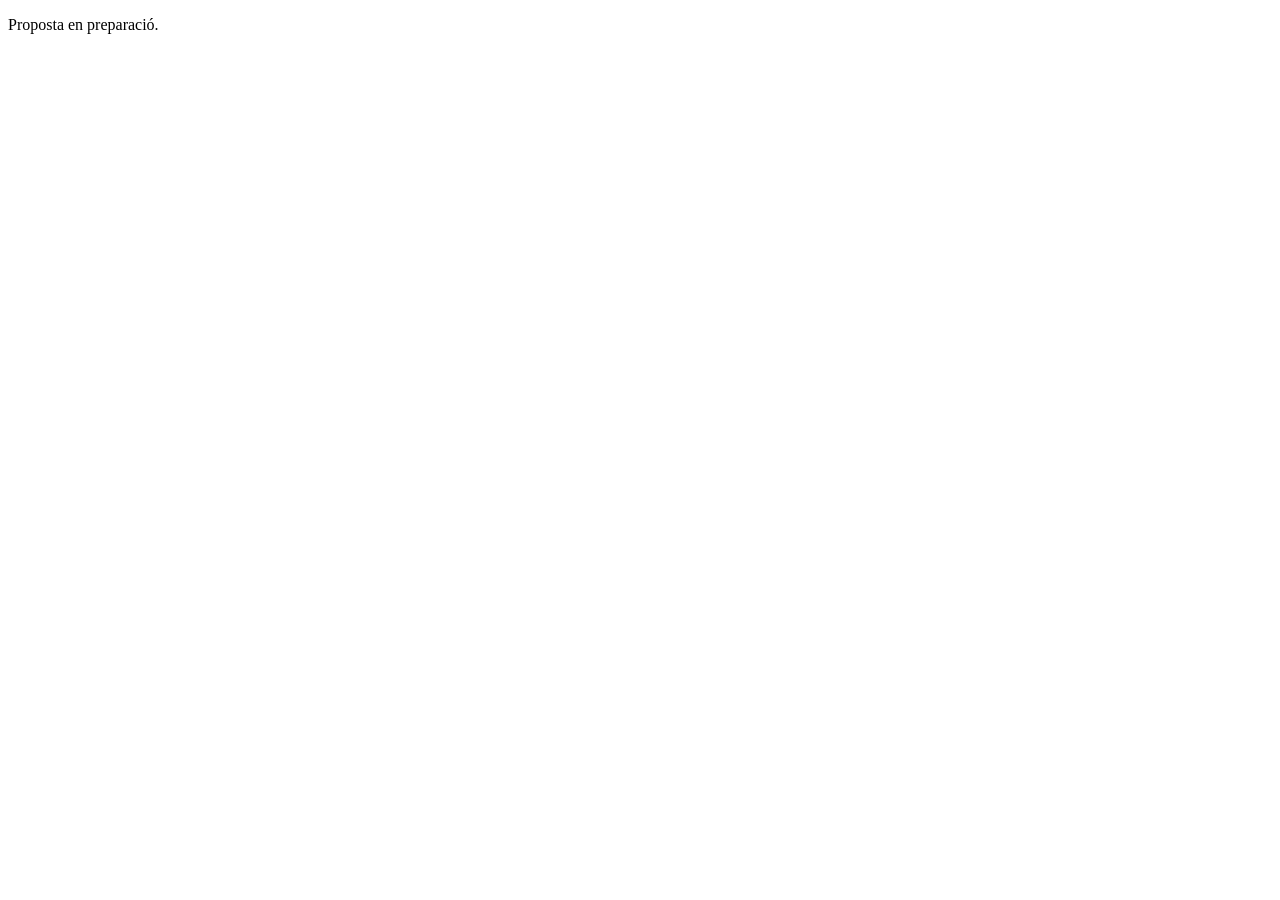
==== index.html @ 02d64556 "chore: estructura inicial del proyecto Residència Sant Miquel Arcàngel Co-Authored-By: Claude Opus 5" ====
<!doctype html>
<html lang="ca">
<head>
<meta charset="utf-8">
<meta name="viewport" content="width=device-width, initial-scale=1">
<meta name="robots" content="noindex, nofollow">
<title>Residència Sant Miquel Arcàngel — en preparació</title>
</head>
<body><p>Proposta en preparació.</p></body>
</html>
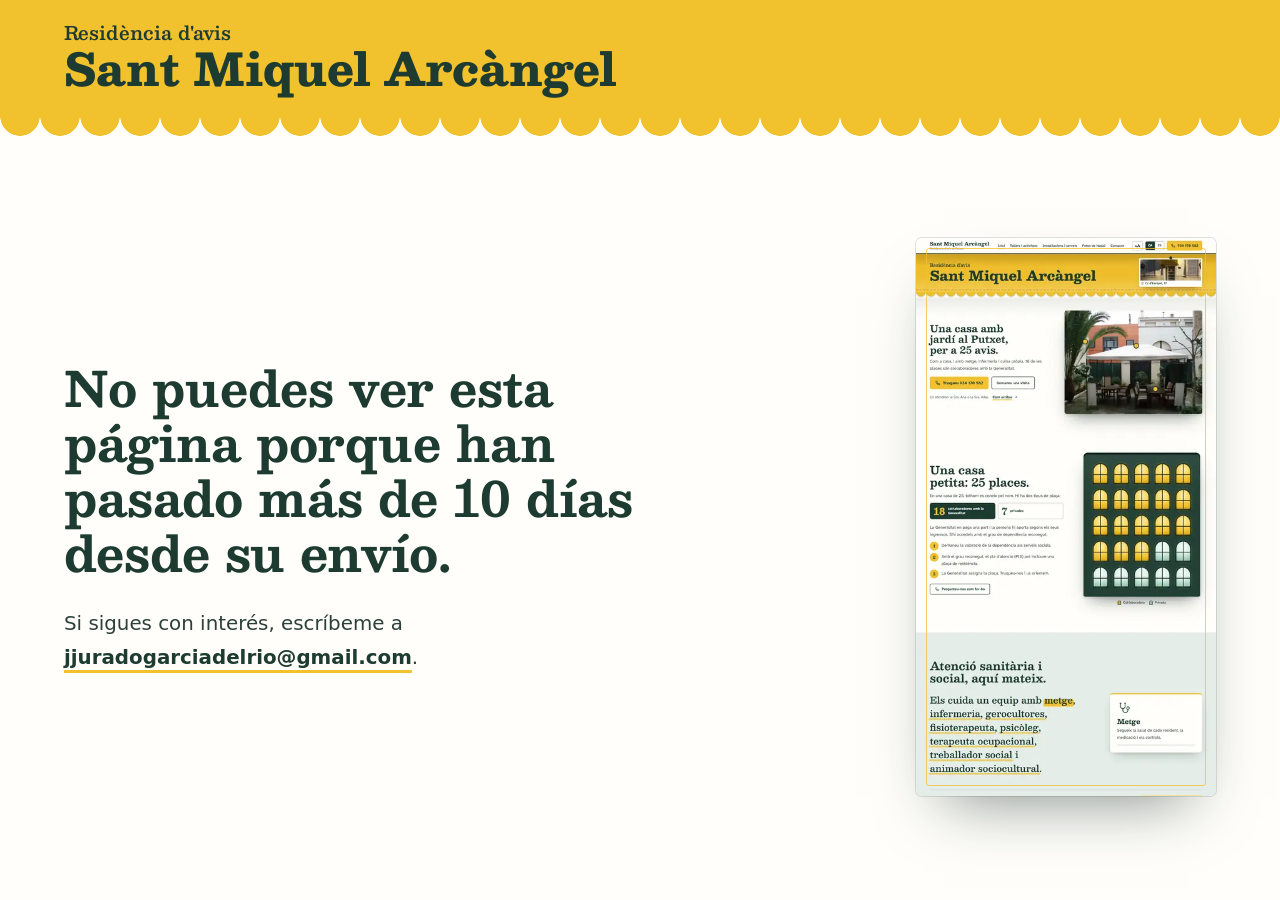
==== commit 3b29c1a1: "feat: prototipo de homepage, dirección «Tendal» Home bilingüe (catalán por defecto, castellano con e" ====
--- a/index.html
+++ b/index.html
@@ -2,9 +2,604 @@
 <html lang="ca">
 <head>
 <meta charset="utf-8">
-<meta name="viewport" content="width=device-width, initial-scale=1">
+<meta name="viewport" content="width=device-width, initial-scale=1, viewport-fit=cover">
+<title>Residència d'avis al Putxet, Barcelona | Sant Miquel Arcàngel</title>
+<meta name="description" content="Residència d'avis de 25 places en una torre amb jardí al Putxet (Barcelona): metge, infermeria i cuina pròpia, 18 places col·laboradores amb la Generalitat. Truqueu al 934 170 582.">
+<link rel="canonical" href="https://www.residenciasantmiquel.net/">
+<!-- Prototipo de propuesta: fuera de los buscadores. En la web definitiva, quitar esta línea. -->
 <meta name="robots" content="noindex, nofollow">
-<title>Residència Sant Miquel Arcàngel — en preparació</title>
+<meta name="theme-color" content="#F2C12E">
+<meta property="og:type" content="website">
+<meta property="og:locale" content="ca_ES">
+<meta property="og:locale:alternate" content="es_ES">
+<meta property="og:site_name" content="Residència d'avis Sant Miquel Arcàngel">
+<meta property="og:title" content="Una casa amb jardí al Putxet, per a 25 avis | Sant Miquel Arcàngel">
+<meta property="og:description" content="Residència d'avis a Barcelona amb metge, infermeria i cuina pròpia. 18 places col·laboradores amb la Generalitat. Carrer d'Escipió, 17.">
+<meta property="og:url" content="https://www.residenciasantmiquel.net/">
+<meta property="og:image" content="https://jjurado2026.github.io/residencia-sant-miquel/assets/img/jardin-1280.webp">
+<meta property="og:image:type" content="image/webp">
+<meta property="og:image:width" content="1280">
+<meta property="og:image:height" content="960">
+<meta property="og:image:alt" content="El jardí de la residència Sant Miquel Arcàngel, amb pèrgola, taules i una palmera">
+<meta name="twitter:card" content="summary_large_image">
+<link rel="icon" href="assets/img/favicon.svg" type="image/svg+xml">
+<link rel="apple-touch-icon" href="assets/img/apple-touch-icon.png">
+<script>
+  /* Caducidad: la propuesta se ve 10 días desde su envío (el día de envío cuenta). PROVISIONAL, como si se
+     enviara el 27-oct-2026: visible hasta el jueves 5 de noviembre de 2026 a las 23:59 de Madrid
+     (6-nov 00:00 CET = 5-nov 23:00 UTC). Ajustar al día real de envío. En local no caduca;
+     ?caducada lo simula. */
+  (function () {
+    var fin = Date.UTC(2026, 10, 5, 23, 0);
+    if (/[?&]caducada\b/.test(location.search) || (location.protocol !== 'file:' && !/^(localhost|127\.0\.0\.1)$/.test(location.hostname) && Date.now() >= fin)) {
+      document.documentElement.style.display = 'none';
+      location.replace('caducada.html');
+    }
+  })();
+</script>
+<script>
+  /* Antes del primer pintado: idioma (?idioma=es o el que eligió la persona), texto grande y
+     ?ss (capturas) o «reducir movimiento» → «quieto»: nada se mueve y todo se ve. Si base.js no llega,
+     a los 4 s se pasa a «quieto». */
+  (function (d) {
+    var q = location.search, idioma = null, gran = false;
+    try { idioma = localStorage.getItem('sm-idioma'); gran = localStorage.getItem('sm-text') === 'gran'; } catch (e) {}
+    var m = q.match(/[?&]idioma=(ca|es)\b/);
+    if (m) idioma = m[1];
+    if (idioma === 'es') d.lang = 'es';
+    if (gran) d.classList.add('text-gran');
+    var ss = /[?&]ss\b/.test(q);
+    var quiet = ss || (window.matchMedia && matchMedia('(prefers-reduced-motion: reduce)').matches);
+    d.classList.add(quiet ? 'quieto' : 'anima');
+    if (ss) d.classList.add('captura');
+    setTimeout(function () { if (!window.SM) { d.classList.remove('anima'); d.classList.add('quieto'); } }, 4000);
+  })(document.documentElement);
+</script>
+<link rel="preload" href="assets/fonts/besley.woff2" as="font" type="font/woff2" crossorigin>
+<link rel="preload" href="assets/fonts/atkinson-hyperlegible-next.woff2" as="font" type="font/woff2" crossorigin>
+<link rel="preload" as="image" href="assets/img/jardin-960.webp" imagesrcset="assets/img/jardin-640.webp 640w, assets/img/jardin-960.webp 960w, assets/img/jardin-1280.webp 1280w, assets/img/jardin-1600.webp 1600w" imagesizes="(min-width: 900px) 46vw, 90vw" fetchpriority="high">
+<link rel="stylesheet" href="assets/css/base.css?v=1">
+<link rel="stylesheet" href="assets/css/home.css?v=1">
+<script src="assets/js/base.js?v=1" defer></script>
+<script src="assets/js/home.js?v=1" defer></script>
+<script type="application/ld+json">
+{
+  "@context": "https://schema.org",
+  "@type": "LocalBusiness",
+  "@id": "https://www.residenciasantmiquel.net/#residencia",
+  "name": "Residència d'avis Sant Miquel Arcàngel",
+  "legalName": "Residencia de Ancianos San Miguel Arcángel S.L.",
+  "description": "Residència d'avis de 25 places (18 col·laboradores amb la Generalitat de Catalunya i 7 privades) en una torre amb jardí al Putxet, Barcelona. Metge, infermeria, fisioteràpia, psicologia, teràpia ocupacional, treball social, animació sociocultural i gerocultores; cuina pròpia, podologia i perruqueria.",
+  "url": "https://www.residenciasantmiquel.net/",
+  "image": "https://jjurado2026.github.io/residencia-sant-miquel/assets/img/jardin-1280.webp",
+  "telephone": "+34 934 170 582",
+  "email": "residencia_sant_miquel@hotmail.com",
+  "address": {
+    "@type": "PostalAddress",
+    "streetAddress": "Carrer d'Escipió, 17",
+    "postalCode": "08023",
+    "addressLocality": "Barcelona",
+    "addressRegion": "Catalunya",
+    "addressCountry": "ES"
+  },
+  "geo": { "@type": "GeoCoordinates", "latitude": 41.407642, "longitude": 2.1461396 },
+  "areaServed": "Barcelona",
+  "knowsLanguage": ["ca", "es"],
+  "amenityFeature": [
+    { "@type": "LocationFeatureSpecification", "name": "Jardí", "value": true },
+    { "@type": "LocationFeatureSpecification", "name": "Cuina pròpia", "value": true },
+    { "@type": "LocationFeatureSpecification", "name": "Banys assistits", "value": true }
+  ]
+}
+</script>
 </head>
-<body><p>Proposta en preparació.</p></body>
+<body>
+<svg width="0" height="0" style="position:absolute" aria-hidden="true" focusable="false">
+  <symbol id="i-tel" viewBox="0 0 24 24"><path d="M5 3.5h3.6l1.9 4.8-2.4 1.5a11.5 11.5 0 0 0 6.1 6.1l1.5-2.4 4.8 1.9V19a2 2 0 0 1-2 2A17 17 0 0 1 3 5.5a2 2 0 0 1 2-2z"/></symbol>
+  <symbol id="i-correu" viewBox="0 0 24 24"><rect x="3" y="5" width="18" height="14" rx="2"/><path d="m3.5 6.5 8.5 6.5 8.5-6.5"/></symbol>
+  <symbol id="i-pin" viewBox="0 0 24 24"><path d="M12 21.5s-7-6.3-7-12a7 7 0 0 1 14 0c0 5.7-7 12-7 12z"/><circle cx="12" cy="9.5" r="2.6"/></symbol>
+  <symbol id="i-fletxa" viewBox="0 0 24 24"><path d="M4.5 12h15M13.5 6l6 6-6 6"/></symbol>
+  <symbol id="i-tanca" viewBox="0 0 24 24"><path d="M6 6l12 12M18 6 6 18"/></symbol>
+  <symbol id="i-menu" viewBox="0 0 24 24"><path d="M4 7h16M4 12h16M4 17h16"/></symbol>
+  <symbol id="i-esq" viewBox="0 0 24 24"><path d="M15 5.5 8.5 12l6.5 6.5"/></symbol>
+  <symbol id="i-dre" viewBox="0 0 24 24"><path d="M9 5.5l6.5 6.5L9 18.5"/></symbol>
+  <symbol id="i-check" viewBox="0 0 24 24"><path d="M5 12.5l4.5 4.5L19 7.5"/></symbol>
+  <symbol id="i-metro" viewBox="0 0 24 24"><rect x="5" y="3" width="14" height="14.5" rx="3.5"/><path d="M5 11.5h14M8.5 21l1.6-3.5M15.5 21l-1.6-3.5"/><circle cx="9" cy="14.5" r=".6"/><circle cx="15" cy="14.5" r=".6"/></symbol>
+  <symbol id="i-bus" viewBox="0 0 24 24"><rect x="4" y="3" width="16" height="15" rx="2.5"/><path d="M4 11h16M4 6.5h16M7.5 21v-3M16.5 21v-3"/><circle cx="8" cy="14.5" r=".6"/><circle cx="16" cy="14.5" r=".6"/></symbol>
+  <symbol id="i-tren" viewBox="0 0 24 24"><path d="M7 3h10a3 3 0 0 1 3 3v8a3 3 0 0 1-3 3H7a3 3 0 0 1-3-3V6a3 3 0 0 1 3-3zM4 10h16M12 3v7M8 21l2-4M16 21l-2-4"/></symbol>
+  <symbol id="i-peu" viewBox="0 0 24 24"><path d="M9.2 21c-2.6 0-3.7-2.2-3.1-4.7l1-5.1c.4-1.9 1.9-2.9 3.4-2.4 1.6.5 2.4 2.2 2 4.3l-1 5c-.4 1.9-1 2.9-2.3 2.9z"/><circle cx="14.2" cy="7.2" r="1.1"/><circle cx="16.6" cy="8.6" r=".95"/><circle cx="18.3" cy="10.6" r=".8"/><circle cx="12.2" cy="5" r="1.2"/></symbol>
+  <symbol id="i-metge" viewBox="0 0 24 24"><path d="M6 3v5.5a4 4 0 0 0 8 0V3"/><path d="M10 12.5V15a4.5 4.5 0 0 0 9 0v-1.2"/><circle cx="19" cy="11.6" r="2.2"/><path d="M5 3h2M13 3h2"/></symbol>
+  <symbol id="i-infermeria" viewBox="0 0 24 24"><path d="M20.6 8.8a4.9 4.9 0 0 0-8.6-3.1 4.9 4.9 0 0 0-8.6 3.1c0 5.5 8.6 11.7 8.6 11.7s8.6-6.2 8.6-11.7z"/><path d="M3.6 11.6h4.1l1.8-2.8 2.9 5.6 1.9-2.8h6"/></symbol>
+  <symbol id="i-gerocultora" viewBox="0 0 24 24"><path d="M12 11s-3.6-2.3-3.6-4.6a2 2 0 0 1 3.6-1.2 2 2 0 0 1 3.6 1.2C15.6 8.7 12 11 12 11z"/><path d="M2.5 15h3.7l3.4 1.9h4a1.5 1.5 0 0 0 0-3h-3.1"/><path d="M14.2 15.6l4.5-2.1a1.6 1.6 0 0 1 1.9 2.5L15.5 20.5H7.6L2.5 18"/></symbol>
+  <symbol id="i-fisio" viewBox="0 0 24 24"><circle cx="12" cy="4.6" r="1.9"/><path d="M12 7.6v6.2l-3.4 7M12 13.8l3.4 7M6.5 9.4l5.5 1.2 5.5-1.2"/></symbol>
+  <symbol id="i-psico" viewBox="0 0 24 24"><path d="M4 4.5h10.5a2 2 0 0 1 2 2V11a2 2 0 0 1-2 2H9.2L5.5 16v-3H4a2 2 0 0 1-2-2V6.5a2 2 0 0 1 2-2z"/><path d="M19.5 9h.5a2 2 0 0 1 2 2v4.5a2 2 0 0 1-2 2h-1.4v3l-3.7-3h-3.2"/></symbol>
+  <symbol id="i-to" viewBox="0 0 24 24"><path d="M5 8.5h3.2a2.3 2.3 0 1 1 4.6 0H16v3.2a2.3 2.3 0 1 1 0 4.6V20h-3.2a2.3 2.3 0 1 0-4.6 0H5v-3.7a2.3 2.3 0 1 0 0-4.6z"/></symbol>
+  <symbol id="i-social" viewBox="0 0 24 24"><path d="M6.5 3h7.5l4.5 4.5V21h-12z"/><path d="M14 3v4.5h4.5M9.5 14.2l2 2 4-4.2"/></symbol>
+  <symbol id="i-animador" viewBox="0 0 24 24"><path d="M9 18V6.2l10.5-2.2v11.8"/><circle cx="6.8" cy="18" r="2.2"/><circle cx="17.3" cy="15.8" r="2.2"/><path d="M9 10.2l10.5-2.2"/></symbol>
+  <symbol id="i-cuina" viewBox="0 0 24 24"><path d="M4.5 11h15v3.5a5.5 5.5 0 0 1-5.5 5.5h-4a5.5 5.5 0 0 1-5.5-5.5z"/><path d="M2.5 11h19M9.3 7.6c0-1.5 1.4-1.5 1.4-3M13.6 7.6c0-1.5 1.4-1.5 1.4-3"/></symbol>
+  <symbol id="i-tisores" viewBox="0 0 24 24"><circle cx="6" cy="17.5" r="2.6"/><circle cx="6" cy="6.5" r="2.6"/><path d="M8.2 7.9 20 16.5M8.2 16.1 20 7.5"/></symbol>
+  <symbol id="i-acompanya" viewBox="0 0 24 24"><circle cx="8" cy="6.8" r="2.6"/><circle cx="16.4" cy="6.8" r="2.6"/><path d="M2.8 20v-1.8a4.4 4.4 0 0 1 4.4-4.4h1.6a4.4 4.4 0 0 1 4.4 4.4V20"/><path d="M14.6 13.8h1.6a4.4 4.4 0 0 1 4.4 4.4V20"/></symbol>
+</svg>
+
+<a class="saltar" href="#contingut"><span lang="ca">Salta al contingut</span><span lang="es">Saltar al contenido</span></a>
+
+<header class="cab" data-cab>
+  <div class="cab__dins">
+    <a class="marca" href="https://www.residenciasantmiquel.net/">
+      <span class="marca__nom">Sant Miquel Arcàngel</span>
+      <span class="marca__sub"><span lang="ca">Residència d'avis al Putxet</span><span lang="es">Residencia de mayores en el Putxet</span></span>
+    </a>
+    <nav class="menu" aria-label="Menú">
+      <ul>
+        <li><a href="https://www.residenciasantmiquel.net/" aria-current="page"><span lang="ca">Inici</span><span lang="es">Inicio</span></a></li>
+        <li><a href="https://www.residenciasantmiquel.net/tallers-i-activitats/"><span lang="ca">Tallers i activitats</span><span lang="es">Talleres y actividades</span></a></li>
+        <li><a href="https://www.residenciasantmiquel.net/instal-lacions-serveis/"><span lang="ca">Instal·lacions i serveis</span><span lang="es">Instalaciones y servicios</span></a></li>
+        <li><a href="https://www.residenciasantmiquel.net/fotos-nadal/"><span lang="ca">Fotos de Nadal</span><span lang="es">Fotos de Navidad</span></a></li>
+        <li><a href="https://www.residenciasantmiquel.net/contacte/"><span lang="ca">Contacte</span><span lang="es">Contacto</span></a></li>
+      </ul>
+    </nav>
+    <div class="cab__eines">
+      <button class="eina eina--text" type="button" data-text-gran aria-pressed="false" aria-label="Text gran" data-aria-es="Texto grande"><span class="eina__aa" aria-hidden="true"><small>A</small>A</span><span lang="ca">Text gran</span><span lang="es">Texto grande</span></button>
+      <div class="idioma" role="group" aria-label="Idioma">
+        <button type="button" data-idioma="ca" aria-pressed="true" title="Català">CA</button>
+        <button type="button" data-idioma="es" aria-pressed="false" title="Castellano">ES</button>
+      </div>
+      <a class="boton boton--groc cab__tel" href="tel:+34934170582" aria-label="Truqueu al 934 170 582" data-aria-es="Llame al 934 170 582"><svg class="icona" aria-hidden="true"><use href="#i-tel"/></svg><span>934 170 582</span></a>
+      <button class="cab__obre" type="button" data-obre-menu aria-expanded="false" aria-controls="menu-mobil"><svg class="icona" aria-hidden="true"><use href="#i-menu"/></svg><span class="sr"><span lang="ca">Menú</span><span lang="es">Menú</span></span></button>
+    </div>
+  </div>
+</header>
+
+<div class="menu-mobil" id="menu-mobil" data-menu hidden>
+  <ul>
+    <li><a href="https://www.residenciasantmiquel.net/" aria-current="page"><span lang="ca">Inici</span><span lang="es">Inicio</span></a></li>
+    <li><a href="https://www.residenciasantmiquel.net/tallers-i-activitats/"><span lang="ca">Tallers i activitats</span><span lang="es">Talleres y actividades</span></a></li>
+    <li><a href="https://www.residenciasantmiquel.net/instal-lacions-serveis/"><span lang="ca">Instal·lacions i serveis</span><span lang="es">Instalaciones y servicios</span></a></li>
+    <li><a href="https://www.residenciasantmiquel.net/fotos-nadal/"><span lang="ca">Fotos de Nadal</span><span lang="es">Fotos de Navidad</span></a></li>
+    <li><a href="https://www.residenciasantmiquel.net/contacte/"><span lang="ca">Contacte</span><span lang="es">Contacto</span></a></li>
+  </ul>
+  <div class="menu-mobil__eines">
+    <button class="eina eina--text" type="button" data-text-gran aria-pressed="false" aria-label="Text gran" data-aria-es="Texto grande"><span class="eina__aa" aria-hidden="true"><small>A</small>A</span><span lang="ca">Text gran</span><span lang="es">Texto grande</span></button>
+    <div class="idioma" role="group" aria-label="Idioma">
+      <button type="button" data-idioma="ca" aria-pressed="true" title="Català">CA</button>
+      <button type="button" data-idioma="es" aria-pressed="false" title="Castellano">ES</button>
+    </div>
+  </div>
+  <a class="boton boton--groc menu-mobil__trucar" href="tel:+34934170582"><svg class="icona" aria-hidden="true"><use href="#i-tel"/></svg><span lang="ca">Truqueu al 934 170 582</span><span lang="es">Llame al 934 170 582</span></a>
+</div>
+
+<main id="contingut">
+
+  <!-- 1 · HERO «Tendal»: su toldo amarillo se despliega con el nombre -->
+  <section class="hero" data-hero aria-labelledby="hero-titol">
+    <div class="tendal" data-tendal>
+      <div class="tendal__roda">
+        <div class="tendal__tela">
+          <h1 class="tendal__nom" id="hero-titol">
+            <span class="tendal__pre"><span lang="ca">Residència d'avis</span><span lang="es">Residencia de mayores</span></span>
+            <span class="tendal__gran">Sant Miquel Arcàngel</span>
+          </h1>
+          <figure class="tendal__facana">
+            <span class="tendal__foto"><img data-foto src="assets/img/fachada-800.webp" srcset="assets/img/fachada-480.webp 480w, assets/img/fachada-800.webp 800w, assets/img/fachada-1200.webp 1200w" sizes="(min-width: 900px) 26vw, 1px" width="800" height="279" alt="La façana de la residència al carrer d'Escipió, 17, amb el tendal groc sobre la porta" data-alt-es="La fachada de la residencia en la calle Escipió, 17, con el toldo amarillo sobre la puerta" fetchpriority="high"></span>
+            <figcaption><svg class="icona" aria-hidden="true"><use href="#i-pin"/></svg><span lang="ca">C/ d'Escipió, 17</span><span lang="es">C/ Escipió, 17</span></figcaption>
+          </figure>
+        </div>
+        <div class="tendal__volant" aria-hidden="true" data-bucle><i style="--i:0"></i><i style="--i:1"></i><i style="--i:2"></i><i style="--i:3"></i><i style="--i:4"></i><i style="--i:5"></i><i style="--i:6"></i><i style="--i:7"></i><i style="--i:8"></i><i style="--i:9"></i><i style="--i:10"></i><i style="--i:11"></i><i style="--i:12"></i><i style="--i:13"></i><i style="--i:14"></i><i style="--i:15"></i><i style="--i:16"></i><i style="--i:17"></i><i style="--i:18"></i><i style="--i:19"></i><i style="--i:20"></i><i style="--i:21"></i><i style="--i:22"></i><i style="--i:23"></i><i style="--i:24"></i><i style="--i:25"></i><i style="--i:26"></i><i style="--i:27"></i><i style="--i:28"></i><i style="--i:29"></i><i style="--i:30"></i><i style="--i:31"></i><i style="--i:32"></i><i style="--i:33"></i><i style="--i:34"></i><i style="--i:35"></i><i style="--i:36"></i><i style="--i:37"></i><i style="--i:38"></i><i style="--i:39"></i><i style="--i:40"></i><i style="--i:41"></i><i style="--i:42"></i><i style="--i:43"></i><i style="--i:44"></i><i style="--i:45"></i><i style="--i:46"></i><i style="--i:47"></i><i style="--i:48"></i><i style="--i:49"></i><i style="--i:50"></i><i style="--i:51"></i><i style="--i:52"></i><i style="--i:53"></i><i style="--i:54"></i><i style="--i:55"></i><i style="--i:56"></i><i style="--i:57"></i></div>
+      </div>
+    </div>
+
+    <div class="hero__cos">
+      <div class="hero__text">
+        <p class="hero__lema"><span lang="ca">Una casa amb jardí al Putxet, per a 25&nbsp;avis.</span><span lang="es">Una casa con jardín en el Putxet, para 25&nbsp;mayores.</span></p>
+        <p class="hero__entrada"><span lang="ca">Com a casa, i amb metge, infermeria i cuina pròpia. 18 de les places són col·laboradores amb la Generalitat.</span><span lang="es">Como en casa, y con médico, enfermería y cocina propia. 18 de las plazas son colaboradoras con la Generalitat.</span></p>
+        <div class="hero__accions">
+          <a class="boton boton--groc boton--trucada" href="tel:+34934170582"><svg class="icona" aria-hidden="true"><use href="#i-tel"/></svg><span><strong lang="ca">Truqueu</strong><strong lang="es">Llame</strong> <span class="num">934&nbsp;170&nbsp;582</span></span></a>
+          <a class="boton hero__visita" href="#visita"><span lang="ca">Demaneu una visita</span><span lang="es">Pida una visita</span></a>
+        </div>
+        <p class="hero__qui"><span lang="ca">Us atendran la Sra. Ana o la Sra. Alba.</span><span lang="es">Le atenderán la Sra. Ana o la Sra. Alba.</span> <a class="enllac" href="#arribar"><span lang="ca">Com arribar</span><span lang="es">Cómo llegar</span><svg class="icona" aria-hidden="true"><use href="#i-fletxa"/></svg></a></p>
+      </div>
+
+      <div class="hero__jardi">
+        <figure class="foto-punts" data-punts>
+          <span class="foto-punts__marc"><img data-foto src="assets/img/jardin-960.webp" srcset="assets/img/jardin-640.webp 640w, assets/img/jardin-960.webp 960w, assets/img/jardin-1280.webp 1280w, assets/img/jardin-1600.webp 1600w" sizes="(min-width: 900px) 46vw, 90vw" width="1280" height="960" alt="El jardí de la residència: una pèrgola blanca amb taules i butaques de fusta, una palmera i plantes, davant de la casa" data-alt-es="El jardín de la residencia: una pérgola blanca con mesas y butacas de madera, una palmera y plantas, delante de la casa" fetchpriority="high"></span>
+          <button class="punt" type="button" style="--x:52%;--y:34%;--n:0" data-punt aria-label="La pèrgola" data-aria-es="La pérgola"><span class="punt__etiqueta"><span lang="ca">La pèrgola, per estar a l'ombra</span><span lang="es">La pérgola, para estar a la sombra</span></span></button>
+          <button class="punt punt--esq" type="button" style="--x:66%;--y:76%;--n:1" data-punt aria-label="Taules i butaques" data-aria-es="Mesas y butacas"><span class="punt__etiqueta"><span lang="ca">Taules i butaques per seure a fora</span><span lang="es">Mesas y butacas para sentarse fuera</span></span></button>
+          <button class="punt punt--dre" type="button" style="--x:15%;--y:30%;--n:2" data-punt aria-label="Plantes i una palmera" data-aria-es="Plantas y una palmera"><span class="punt__etiqueta"><span lang="ca">Plantes i una palmera</span><span lang="es">Plantas y una palmera</span></span></button>
+          <figcaption class="sr"><span lang="ca">El jardí</span><span lang="es">El jardín</span></figcaption>
+        </figure>
+      </div>
+    </div>
+  </section>
+
+  <!-- 2 · PLAZAS: 25 ventanas -->
+  <section class="places" id="places" aria-labelledby="places-titol">
+    <div class="places__dins">
+      <div class="places__text" data-revela>
+        <h2 data-paraules id="places-titol"><span lang="ca">Una casa petita: 25&nbsp;places.</span><span lang="es">Una casa pequeña: 25&nbsp;plazas.</span></h2>
+        <p class="places__entrada"><span lang="ca">En una casa de 25, tothom es coneix pel nom. Hi ha dos tipus de plaça:</span><span lang="es">En una casa de 25, todo el mundo se conoce por su nombre. Hay dos tipos de plaza:</span></p>
+
+        <div class="tipus" role="tablist" aria-label="Tipus de plaça" data-tipus>
+          <button class="tipus__boto" type="button" role="tab" id="tab-col" aria-controls="panell-col" aria-selected="true" data-grup="col">
+            <span class="tipus__xifra">18</span><span class="tipus__nom"><span lang="ca">col·laboradores amb la Generalitat</span><span lang="es">colaboradoras con la Generalitat</span></span>
+          </button>
+          <button class="tipus__boto" type="button" role="tab" id="tab-priv" aria-controls="panell-priv" aria-selected="false" tabindex="-1" data-grup="priv">
+            <span class="tipus__xifra">7</span><span class="tipus__nom"><span lang="ca">privades</span><span lang="es">privadas</span></span>
+          </button>
+        </div>
+
+        <div class="panell" role="tabpanel" id="panell-col" aria-labelledby="tab-col">
+          <p><span lang="ca">La Generalitat en paga una part i la persona hi aporta segons els seus ingressos. S'hi accedeix amb el grau de dependència reconegut:</span><span lang="es">La Generalitat paga una parte y la persona aporta según sus ingresos. Se accede con el grado de dependencia reconocido:</span></p>
+          <ol class="passos">
+            <li><span lang="ca">Demaneu la valoració de la dependència als serveis socials.</span><span lang="es">Solicite la valoración de la dependencia en servicios sociales.</span></li>
+            <li><span lang="ca">Amb el grau reconegut, el pla d'atenció (PIA) pot incloure una plaça de residència.</span><span lang="es">Con el grado reconocido, el plan de atención (PIA) puede incluir una plaza de residencia.</span></li>
+            <li><span lang="ca">La Generalitat assigna la plaça. Truqueu-nos i us orientem.</span><span lang="es">La Generalitat asigna la plaza. Llámenos y le orientamos.</span></li>
+          </ol>
+          <a class="boton" href="tel:+34934170582"><svg class="icona" aria-hidden="true"><use href="#i-tel"/></svg><span lang="ca">Pregunteu-nos com fer-ho</span><span lang="es">Pregúntenos cómo hacerlo</span></a>
+        </div>
+        <div class="panell" role="tabpanel" id="panell-priv" aria-labelledby="tab-priv" hidden>
+          <p><span lang="ca">Ingrés directe quan hi ha plaça lliure, sense passar per la llista de la Generalitat. Si teniu el grau de dependència reconegut, potser podeu demanar una ajuda per pagar-la.</span><span lang="es">Ingreso directo cuando hay plaza libre, sin pasar por la lista de la Generalitat. Si tiene el grado de dependencia reconocido, quizá pueda pedir una ayuda para pagarla.</span></p>
+          <ul class="fets">
+            <li><svg class="icona" aria-hidden="true"><use href="#i-check"/></svg><span lang="ca">Habitació individual, doble o triple</span><span lang="es">Habitación individual, doble o triple</span></li>
+            <li><svg class="icona" aria-hidden="true"><use href="#i-check"/></svg><span lang="ca">El mateix equip i la mateixa casa</span><span lang="es">El mismo equipo y la misma casa</span></li>
+          </ul>
+          <a class="boton" href="tel:+34934170582"><svg class="icona" aria-hidden="true"><use href="#i-tel"/></svg><span lang="ca">Pregunteu preu i disponibilitat</span><span lang="es">Pregunte precio y disponibilidad</span></a>
+        </div>
+      </div>
+
+      <div class="facana25" data-finestres data-grup-actiu="tots">
+        <div class="facana25__mur" role="img" aria-label="25 places: 18 col·laboradores amb la Generalitat i 7 privades" data-aria-es="25 plazas: 18 colaboradoras con la Generalitat y 7 privadas">
+          <span class="finestra" data-g="col" style="--i:0"></span><span class="finestra" data-g="col" style="--i:1"></span><span class="finestra" data-g="col" style="--i:2"></span><span class="finestra" data-g="col" style="--i:3"></span><span class="finestra" data-g="col" style="--i:4"></span>
+          <span class="finestra" data-g="col" style="--i:5"></span><span class="finestra" data-g="col" style="--i:6"></span><span class="finestra" data-g="col" style="--i:7"></span><span class="finestra" data-g="col" style="--i:8"></span><span class="finestra" data-g="col" style="--i:9"></span>
+          <span class="finestra" data-g="col" style="--i:10"></span><span class="finestra" data-g="col" style="--i:11"></span><span class="finestra" data-g="col" style="--i:12"></span><span class="finestra" data-g="col" style="--i:13"></span><span class="finestra" data-g="col" style="--i:14"></span>
+          <span class="finestra" data-g="col" style="--i:15"></span><span class="finestra" data-g="col" style="--i:16"></span><span class="finestra" data-g="col" style="--i:17"></span><span class="finestra" data-g="priv" style="--i:18"></span><span class="finestra" data-g="priv" style="--i:19"></span>
+          <span class="finestra" data-g="priv" style="--i:20"></span><span class="finestra" data-g="priv" style="--i:21"></span><span class="finestra" data-g="priv" style="--i:22"></span><span class="finestra" data-g="priv" style="--i:23"></span><span class="finestra" data-g="priv" style="--i:24"></span>
+        </div>
+        <p class="facana25__peu" aria-hidden="true"><span class="clau clau--col"></span><span lang="ca">Col·laboradora</span><span lang="es">Colaboradora</span><span class="clau clau--priv"></span><span lang="ca">Privada</span><span lang="es">Privada</span></p>
+      </div>
+    </div>
+  </section>
+
+  <!-- 3 · EQUIPO: la frase que nombra los oficios -->
+  <section class="equip" id="equip" aria-labelledby="equip-titol">
+    <div class="equip__dins">
+      <h2 data-paraules id="equip-titol" data-revela><span lang="ca">Atenció sanitària i social, aquí mateix.</span><span lang="es">Atención sanitaria y social, aquí mismo.</span></h2>
+      <div class="equip__cos" data-equip>
+        <p class="equip__frase" data-revela>
+          <span lang="ca">Els cuida un equip amb <button type="button" class="ofici" data-ofici="metge">metge</button>, <button type="button" class="ofici" data-ofici="infermeria">infermeria</button>, <button type="button" class="ofici" data-ofici="gerocultores">gerocultores</button>, <button type="button" class="ofici" data-ofici="fisio">fisioterapeuta</button>, <button type="button" class="ofici" data-ofici="psico">psicòleg</button>, <button type="button" class="ofici" data-ofici="to">terapeuta ocupacional</button>, <button type="button" class="ofici" data-ofici="social">treballador social</button> i <button type="button" class="ofici" data-ofici="animador">animador sociocultural</button>.</span>
+          <span lang="es">Los cuida un equipo con <button type="button" class="ofici" data-ofici="metge">médico</button>, <button type="button" class="ofici" data-ofici="infermeria">enfermería</button>, <button type="button" class="ofici" data-ofici="gerocultores">gerocultoras</button>, <button type="button" class="ofici" data-ofici="fisio">fisioterapeuta</button>, <button type="button" class="ofici" data-ofici="psico">psicólogo</button>, <button type="button" class="ofici" data-ofici="to">terapeuta ocupacional</button>, <button type="button" class="ofici" data-ofici="social">trabajador social</button> y <button type="button" class="ofici" data-ofici="animador">animador sociocultural</button>.</span>
+        </p>
+        <div class="fitxa" data-fitxa aria-live="polite">
+          <div class="fitxa__dins" data-fitxa-dins>
+            <svg class="fitxa__icona icona" aria-hidden="true"><use href="#i-metge"/></svg>
+            <p class="fitxa__rol" data-fitxa-rol>Metge</p>
+            <p class="fitxa__que" data-fitxa-que>Segueix la salut de cada resident, la medicació i els controls.</p>
+          </div>
+          <div class="fitxa__progres" aria-hidden="true"><i data-fitxa-barra></i></div>
+        </div>
+      </div>
+      <div class="equip__peu" data-revela>
+        <ul class="serveis">
+          <li><svg class="icona" aria-hidden="true"><use href="#i-peu"/></svg><span lang="ca">Podologia</span><span lang="es">Podología</span></li>
+          <li><svg class="icona" aria-hidden="true"><use href="#i-tisores"/></svg><span lang="ca">Perruqueria</span><span lang="es">Peluquería</span></li>
+          <li><svg class="icona" aria-hidden="true"><use href="#i-acompanya"/></svg><span lang="ca">Servei d'acompanyament</span><span lang="es">Servicio de acompañamiento</span></li>
+          <li><svg class="icona" aria-hidden="true"><use href="#i-cuina"/></svg><span lang="ca">Cuina pròpia</span><span lang="es">Cocina propia</span></li>
+        </ul>
+        <a class="boton boton--groc" href="tel:+34934170582"><svg class="icona" aria-hidden="true"><use href="#i-tel"/></svg><span lang="ca">Truqueu i us ho expliquem</span><span lang="es">Llame y se lo explicamos</span></a>
+      </div>
+    </div>
+  </section>
+
+  <!-- 4 · LA CASA: pila de fotos sobre la pared de dos tonos de sus salas -->
+  <section class="casa" id="casa" aria-labelledby="casa-titol">
+    <div class="casa__dins">
+      <div class="casa__text" data-revela>
+        <h2 data-paraules id="casa-titol"><span lang="ca">La casa, per dins.</span><span lang="es">La casa, por dentro.</span></h2>
+        <p><span lang="ca">Una torre amb jardí, adaptada per als avis. Habitacions individuals, dobles i triples, totes exteriors.</span><span lang="es">Una torre con jardín, adaptada para los mayores. Habitaciones individuales, dobles y triples, todas exteriores.</span></p>
+        <ol class="estances" data-estances aria-label="Estances" data-aria-es="Estancias">
+          <li><button type="button" data-estanca="0" aria-pressed="true"><span lang="ca">El jardí</span><span lang="es">El jardín</span></button></li>
+          <li><button type="button" data-estanca="1" aria-pressed="false"><span lang="ca">Habitació individual</span><span lang="es">Habitación individual</span></button></li>
+          <li><button type="button" data-estanca="2" aria-pressed="false"><span lang="ca">Habitació doble</span><span lang="es">Habitación doble</span></button></li>
+          <li><button type="button" data-estanca="3" aria-pressed="false"><span lang="ca">La sala</span><span lang="es">La sala</span></button></li>
+          <li><button type="button" data-estanca="4" aria-pressed="false"><span lang="ca">Els passadissos</span><span lang="es">Los pasillos</span></button></li>
+          <li><button type="button" data-estanca="5" aria-pressed="false"><span lang="ca">Els banys</span><span lang="es">Los baños</span></button></li>
+        </ol>
+        <div class="accions">
+          <a class="boton boton--groc" href="#visita"><span lang="ca">Veniu a veure-la</span><span lang="es">Venga a verla</span></a>
+          <a class="enllac" href="https://www.residenciasantmiquel.net/instal-lacions-serveis/"><span lang="ca">Totes les fotos de la casa</span><span lang="es">Todas las fotos de la casa</span><svg class="icona" aria-hidden="true"><use href="#i-fletxa"/></svg></a>
+        </div>
+      </div>
+
+      <div class="pila" data-pila data-bucle>
+        <div class="pila__cartes" data-pila-cartes>
+          <figure class="carta carta--h" data-carta="0">
+            <img data-foto src="assets/img/pergola-960.webp" srcset="assets/img/pergola-640.webp 640w, assets/img/pergola-960.webp 960w, assets/img/pergola-1280.webp 1280w" sizes="(min-width: 960px) 44vw, 88vw" width="1280" height="960" loading="lazy" decoding="async" alt="La pèrgola del jardí, amb butaques de fusta amb coixins, taules i plantes en testos" data-alt-es="La pérgola del jardín, con butacas de madera con cojines, mesas y plantas en macetas">
+          </figure>
+          <figure class="carta carta--h" data-carta="1">
+            <img data-foto src="assets/img/habitacion-individual-960.webp" srcset="assets/img/habitacion-individual-640.webp 640w, assets/img/habitacion-individual-960.webp 960w, assets/img/habitacion-individual-1280.webp 1280w" sizes="(min-width: 960px) 44vw, 88vw" width="1280" height="960" loading="lazy" decoding="async" alt="Una habitació individual amb llit, prestatgeria i finestra amb cortines" data-alt-es="Una habitación individual con cama, estantería y ventana con cortinas">
+          </figure>
+          <figure class="carta carta--v" data-carta="2">
+            <img data-foto src="assets/img/habitacion-doble-720.webp" srcset="assets/img/habitacion-doble-480.webp 480w, assets/img/habitacion-doble-720.webp 720w, assets/img/habitacion-doble-960.webp 960w" sizes="(min-width: 960px) 33vw, 66vw" width="960" height="1280" loading="lazy" decoding="async" alt="Una habitació doble amb dos llits i una finestra assolellada" data-alt-es="Una habitación doble con dos camas y una ventana soleada">
+          </figure>
+          <figure class="carta carta--v" data-carta="3">
+            <img data-foto src="assets/img/sala-estar-720.webp" srcset="assets/img/sala-estar-480.webp 480w, assets/img/sala-estar-720.webp 720w, assets/img/sala-estar-960.webp 960w" sizes="(min-width: 960px) 33vw, 66vw" width="960" height="1280" loading="lazy" decoding="async" alt="Un racó de la sala amb dues butaques de vímet, una tauleta i un quadre d'un paó a la paret groga" data-alt-es="Un rincón de la sala con dos butacas de mimbre, una mesita y un cuadro de un pavo real en la pared amarilla">
+          </figure>
+          <figure class="carta carta--v" data-carta="4">
+            <img data-foto src="assets/img/pasillo-720.webp" srcset="assets/img/pasillo-480.webp 480w, assets/img/pasillo-720.webp 720w, assets/img/pasillo-960.webp 960w" sizes="(min-width: 960px) 33vw, 66vw" width="960" height="1280" loading="lazy" decoding="async" alt="Un passadís llarg i lluminós amb passamans a les parets" data-alt-es="Un pasillo largo y luminoso con pasamanos en las paredes">
+          </figure>
+          <figure class="carta carta--v" data-carta="5">
+            <img data-foto src="assets/img/bano-asistido-576.webp" srcset="assets/img/bano-asistido-480.webp 480w, assets/img/bano-asistido-576.webp 576w" sizes="(min-width: 960px) 33vw, 66vw" width="576" height="768" loading="lazy" decoding="async" alt="Un bany assistit amb plat de dutxa a terra, cadira de dutxa amb rodes i barres per agafar-se" data-alt-es="Un baño asistido con plato de ducha a ras de suelo, silla de ducha con ruedas y barras para agarrarse">
+          </figure>
+        </div>
+        <div class="pila__peu">
+          <p class="pila__text" data-pila-text aria-live="polite"><span lang="ca">El jardí, amb pèrgola i ombra.</span><span lang="es">El jardín, con pérgola y sombra.</span></p>
+          <div class="pila__botons">
+            <button type="button" class="rodo" data-pila-ant><svg class="icona" aria-hidden="true"><use href="#i-esq"/></svg><span class="sr"><span lang="ca">Foto anterior</span><span lang="es">Foto anterior</span></span></button>
+            <button type="button" class="rodo" data-pila-seg><svg class="icona" aria-hidden="true"><use href="#i-dre"/></svg><span class="sr"><span lang="ca">Foto següent</span><span lang="es">Foto siguiente</span></span></button>
+          </div>
+        </div>
+      </div>
+    </div>
+  </section>
+
+  <!-- 5 · TALLERES: exposición «Fet a Sant Miquel» con luces de cuadro -->
+  <section class="tallers" id="tallers" aria-labelledby="tallers-titol">
+    <div class="tallers__dins">
+      <div class="tallers__cap" data-revela>
+        <h2 data-paraules id="tallers-titol"><span lang="ca">Fet a Sant Miquel.</span><span lang="es">Hecho en Sant Miquel.</span></h2>
+        <p><span lang="ca">Obres dels tallers d'expressió plàstica, pintades i retallades a mà. Cada setmana hi ha tallers per moure el cos, la memòria i les mans.</span><span lang="es">Obras de los talleres de expresión plástica, pintadas y recortadas a mano. Cada semana hay talleres para mover el cuerpo, la memoria y las manos.</span></p>
+        <ul class="tallers__llista">
+          <li><span lang="ca">Psicomotricitat</span><span lang="es">Psicomotricidad</span></li>
+          <li><span lang="ca">Orientació a la realitat</span><span lang="es">Orientación a la realidad</span></li>
+          <li><span lang="ca">Calendari i notícies</span><span lang="es">Calendario y noticias</span></li>
+          <li><span lang="ca">Expressió plàstica</span><span lang="es">Expresión plástica</span></li>
+          <li><span lang="ca">Estimulació cognitiva</span><span lang="es">Estimulación cognitiva</span></li>
+          <li><span lang="ca">Cinema</span><span lang="es">Cine</span></li>
+          <li><span lang="ca">Bingo</span><span lang="es">Bingo</span></li>
+        </ul>
+      </div>
+
+      <ul class="expo" data-expo data-bucle>
+        <li class="obra obra--v" style="--i:0">
+          <span class="obra__llum" aria-hidden="true"></span>
+          <button type="button" class="obra__marc" data-obra="0"><img data-foto src="assets/img/obra-miro-400.webp" srcset="assets/img/obra-miro-400.webp 400w, assets/img/obra-miro-576.webp 576w" sizes="(min-width: 1100px) 17vw, 40vw" width="576" height="768" loading="lazy" decoding="async" alt="Pintura emmarcada a la manera de Miró: un ocell vermell i blau amb una vora de colors" data-alt-es="Pintura enmarcada a la manera de Miró: un pájaro rojo y azul con un borde de colores"></button>
+          <p class="cartela"><strong><span lang="ca">A la manera de Miró</span><span lang="es">A la manera de Miró</span></strong><span lang="ca">Pintura</span><span lang="es">Pintura</span></p>
+        </li>
+        <li class="obra obra--h" style="--i:1">
+          <span class="obra__llum" aria-hidden="true"></span>
+          <button type="button" class="obra__marc" data-obra="1"><img data-foto src="assets/img/obra-flores-colores-480.webp" srcset="assets/img/obra-flores-colores-480.webp 480w, assets/img/obra-flores-colores-800.webp 800w" sizes="(min-width: 1100px) 24vw, 56vw" width="800" height="600" loading="lazy" decoding="async" alt="Làmina de flors de molts colors pintades sobre fons verd" data-alt-es="Lámina de flores de muchos colores pintadas sobre fondo verde"></button>
+          <p class="cartela"><strong><span lang="ca">Flors de colors</span><span lang="es">Flores de colores</span></strong><span lang="ca">Dibuix i color</span><span lang="es">Dibujo y color</span></p>
+        </li>
+        <li class="obra obra--v" style="--i:2">
+          <span class="obra__llum" aria-hidden="true"></span>
+          <button type="button" class="obra__marc" data-obra="2"><img data-foto src="assets/img/obra-jarron-claveles-400.webp" srcset="assets/img/obra-jarron-claveles-400.webp 400w, assets/img/obra-jarron-claveles-576.webp 576w" sizes="(min-width: 1100px) 17vw, 40vw" width="576" height="768" loading="lazy" decoding="async" alt="Dibuix d'un gerro blau amb clavells vermells" data-alt-es="Dibujo de un jarrón azul con claveles rojos"></button>
+          <p class="cartela"><strong><span lang="ca">Gerro amb clavells</span><span lang="es">Jarrón con claveles</span></strong><span lang="ca">Dibuix</span><span lang="es">Dibujo</span></p>
+        </li>
+        <li class="obra obra--h" style="--i:3">
+          <span class="obra__llum" aria-hidden="true"></span>
+          <button type="button" class="obra__marc" data-obra="3"><img data-foto src="assets/img/obra-flores-papel-480.webp" srcset="assets/img/obra-flores-papel-480.webp 480w, assets/img/obra-flores-papel-800.webp 800w" sizes="(min-width: 1100px) 24vw, 56vw" width="800" height="600" loading="lazy" decoding="async" alt="Flors de paper de colors en gots decorats sobre una taula" data-alt-es="Flores de papel de colores en vasos decorados sobre una mesa"></button>
+          <p class="cartela"><strong><span lang="ca">Flors de paper</span><span lang="es">Flores de papel</span></strong><span lang="ca">Paper i pintura</span><span lang="es">Papel y pintura</span></p>
+        </li>
+        <li class="obra obra--v" style="--i:4">
+          <span class="obra__llum" aria-hidden="true"></span>
+          <button type="button" class="obra__marc" data-obra="4"><img data-foto src="assets/img/obra-postal-sant-jordi-400.webp" srcset="assets/img/obra-postal-sant-jordi-400.webp 400w, assets/img/obra-postal-sant-jordi-576.webp 576w" sizes="(min-width: 1100px) 17vw, 40vw" width="576" height="768" loading="lazy" decoding="async" alt="Postal pintada a mà amb les paraules Sant Jordi en vermell i groc" data-alt-es="Postal pintada a mano con las palabras Sant Jordi en rojo y amarillo"></button>
+          <p class="cartela"><strong><span lang="ca">Postal de Sant Jordi</span><span lang="es">Postal de Sant Jordi</span></strong><span lang="ca">Retall i color</span><span lang="es">Recorte y color</span></p>
+        </li>
+        <li class="obra obra--v" style="--i:5">
+          <span class="obra__llum" aria-hidden="true"></span>
+          <button type="button" class="obra__marc" data-obra="5"><img data-foto src="assets/img/obra-jarron-flores-400.webp" srcset="assets/img/obra-jarron-flores-400.webp 400w, assets/img/obra-jarron-flores-576.webp 576w" sizes="(min-width: 1100px) 17vw, 40vw" width="576" height="768" loading="lazy" decoding="async" alt="Dibuix d'un gerro blau clar amb flors vermelles sobre una base marró" data-alt-es="Dibujo de un jarrón azul claro con flores rojas sobre una base marrón"></button>
+          <p class="cartela"><strong><span lang="ca">Gerro de flors</span><span lang="es">Jarrón de flores</span></strong><span lang="ca">Dibuix</span><span lang="es">Dibujo</span></p>
+        </li>
+      </ul>
+
+      <div class="taller" data-revela>
+        <figure class="taller__foto">
+          <span class="taller__marc"><img data-foto src="assets/img/taller-rosas-480.webp" srcset="assets/img/taller-rosas-480.webp 480w, assets/img/taller-rosas-800.webp 800w" sizes="(min-width: 900px) 30vw, 90vw" width="800" height="600" loading="lazy" decoding="async" alt="Unes mans sostenen dues roses de paper vermelles acabades de pintar" data-alt-es="Unas manos sostienen dos rosas de papel rojas recién pintadas"></span>
+          <figcaption><span lang="ca">Roses de Sant Jordi, retallades i pintades a mà.</span><span lang="es">Rosas de Sant Jordi, recortadas y pintadas a mano.</span></figcaption>
+        </figure>
+        <figure class="taller__foto">
+          <span class="taller__marc"><img data-foto src="assets/img/taller-pintando-rosa-480.webp" srcset="assets/img/taller-pintando-rosa-480.webp 480w, assets/img/taller-pintando-rosa-800.webp 800w" sizes="(min-width: 900px) 30vw, 90vw" width="800" height="600" loading="lazy" decoding="async" alt="Una mà pinta de vermell una rosa de paper amb un retolador" data-alt-es="Una mano pinta de rojo una rosa de papel con un rotulador"></span>
+          <figcaption><span lang="ca">Al taller d'expressió plàstica.</span><span lang="es">En el taller de expresión plástica.</span></figcaption>
+        </figure>
+        <figure class="taller__foto taller__foto--v">
+          <span class="taller__marc"><img data-foto src="assets/img/taller-angel-400.webp" srcset="assets/img/taller-angel-400.webp 400w, assets/img/taller-angel-576.webp 576w" sizes="(min-width: 900px) 20vw, 60vw" width="576" height="768" loading="lazy" decoding="async" alt="Una resident pinta un àngel de guix amb un pinzell" data-alt-es="Una residente pinta un ángel de yeso con un pincel"></span>
+          <figcaption><span lang="ca">Àngels de guix, pintats al taller.</span><span lang="es">Ángeles de yeso, pintados en el taller.</span></figcaption>
+        </figure>
+      </div>
+      <p class="tallers__mes" data-revela><a class="enllac" href="https://www.residenciasantmiquel.net/tallers-i-activitats/"><span lang="ca">Veure els tallers i les activitats</span><span lang="es">Ver los talleres y las actividades</span><svg class="icona" aria-hidden="true"><use href="#i-fletxa"/></svg></a></p>
+    </div>
+  </section>
+
+  <!-- 6 · FIESTAS: el calendario que pasa las hojas -->
+  <section class="festes" id="festes" aria-labelledby="festes-titol">
+    <div class="festes__dins">
+      <div class="festes__text" data-revela>
+        <h2 data-paraules id="festes-titol"><span lang="ca">Les festes, a casa.</span><span lang="es">Las fiestas, en casa.</span></h2>
+        <p><span lang="ca">Celebrem les festes tradicionals i els aniversaris, i fem excursions.</span><span lang="es">Celebramos las fiestas tradicionales y los cumpleaños, y hacemos excursiones.</span></p>
+        <p class="festes__ara" data-ara hidden></p>
+        <div class="nadal">
+          <figure class="nadal__foto"><img data-foto src="assets/img/navidad-baile-480.webp" srcset="assets/img/navidad-baile-480.webp 480w, assets/img/navidad-baile-800.webp 800w" sizes="(min-width: 960px) 20vw, 44vw" width="800" height="600" loading="lazy" decoding="async" alt="Residents i treballadores ballen a la festa de Nadal, amb barrets de Pare Noel" data-alt-es="Residentes y trabajadoras bailan en la fiesta de Navidad, con gorros de Papá Noel"></figure>
+          <figure class="nadal__foto"><img data-foto src="assets/img/navidad-concierto-480.webp" srcset="assets/img/navidad-concierto-480.webp 480w, assets/img/navidad-concierto-800.webp 800w" sizes="(min-width: 960px) 20vw, 44vw" width="800" height="600" loading="lazy" decoding="async" alt="Concert de Nadal a la sala: una cantant i un músic als teclats davant dels residents" data-alt-es="Concierto de Navidad en la sala: una cantante y un músico a los teclados frente a los residentes"></figure>
+        </div>
+        <a class="boton boton--clar" href="https://www.residenciasantmiquel.net/fotos-nadal/"><span lang="ca">Veure les fotos de Nadal</span><span lang="es">Ver las fotos de Navidad</span></a>
+      </div>
+
+      <div class="calendari" data-calendari data-bucle>
+        <div class="calendari__suport" aria-hidden="true"><i></i><i></i></div>
+        <div class="calendari__fulls" data-fulls aria-live="polite"></div>
+        <div class="calendari__botons">
+          <button type="button" class="rodo rodo--clar" data-full-ant><svg class="icona" aria-hidden="true"><use href="#i-esq"/></svg><span class="sr"><span lang="ca">Festa anterior</span><span lang="es">Fiesta anterior</span></span></button>
+          <button type="button" class="rodo rodo--clar" data-full-seg><svg class="icona" aria-hidden="true"><use href="#i-dre"/></svg><span class="sr"><span lang="ca">Festa següent</span><span lang="es">Fiesta siguiente</span></span></button>
+        </div>
+      </div>
+    </div>
+  </section>
+
+  <!-- 7 · CÓMO LLEGAR: la ruta a pie real desde Plaça Lesseps -->
+  <section class="arribar" id="arribar" aria-labelledby="arribar-titol">
+    <div class="arribar__dins">
+      <div class="arribar__text" data-revela>
+        <h2 data-paraules id="arribar-titol"><span lang="ca">A sis minuts a peu del metro de Lesseps.</span><span lang="es">A seis minutos a pie del metro de Lesseps.</span></h2>
+        <figure class="porta">
+          <span class="porta__marc"><img data-foto src="assets/img/fachada-800.webp" srcset="assets/img/fachada-480.webp 480w, assets/img/fachada-800.webp 800w, assets/img/fachada-1200.webp 1200w" sizes="(min-width: 960px) 36vw, 92vw" width="800" height="279" loading="lazy" decoding="async" alt="La porta de la residència amb el tendal groc al carrer d'Escipió, 17" data-alt-es="La puerta de la residencia con el toldo amarillo en la calle Escipió, 17"></span>
+          <figcaption><span lang="ca">Busqueu el tendal groc al número 17.</span><span lang="es">Busque el toldo amarillo en el número 17.</span></figcaption>
+        </figure>
+        <address class="adreca">Carrer d'Escipió, 17<br>08023 Barcelona <span lang="ca">(el Putxet)</span><span lang="es">(el Putxet)</span></address>
+        <ul class="transport">
+          <li><span class="transport__icona transport__icona--metro"><svg class="icona" aria-hidden="true"><use href="#i-metro"/></svg></span><span><strong>Metro L3 Lesseps</strong> <span lang="ca">a 6 minuts a peu</span><span lang="es">a 6 minutos a pie</span></span></li>
+          <li><span class="transport__icona"><svg class="icona" aria-hidden="true"><use href="#i-bus"/></svg></span><span><strong>Bus 131</strong> <span lang="ca">a la porta</span><span lang="es">en la puerta</span></span></li>
+          <li><span class="transport__icona"><svg class="icona" aria-hidden="true"><use href="#i-bus"/></svg></span><span><strong>V17, 22 i 87</strong> <span lang="ca">a la cantonada, a l'Av. República Argentina</span><span lang="es">en la esquina, en la Av. República Argentina</span></span></li>
+          <li><span class="transport__icona"><svg class="icona" aria-hidden="true"><use href="#i-tren"/></svg></span><span><strong>FGC L7 Pàdua</strong> <span lang="ca">a 8 minuts a peu</span><span lang="es">a 8 minutos a pie</span></span></li>
+        </ul>
+        <p class="arribar__nota"><span lang="ca">Truqueu abans de venir i us ensenyem la casa.</span><span lang="es">Llame antes de venir y le enseñamos la casa.</span></p>
+        <div class="accions">
+          <a class="boton boton--groc" href="https://www.google.com/maps/dir/?api=1&amp;destination=Carrer+d%27Escipi%C3%B3+17%2C+08023+Barcelona" target="_blank" rel="noopener"><svg class="icona" aria-hidden="true"><use href="#i-pin"/></svg><span lang="ca">Obrir a Google Maps</span><span lang="es">Abrir en Google Maps</span></a>
+          <a class="boton" href="tel:+34934170582"><svg class="icona" aria-hidden="true"><use href="#i-tel"/></svg><span lang="ca">Truqueu</span><span lang="es">Llame</span></a>
+        </div>
+      </div>
+
+      <div class="mapa" data-mapa data-bucle>
+<!-- mapa:inicio -->
+<svg class="mapa__svg" viewBox="0 0 700 480" role="img" aria-labelledby="mapa-titulo" preserveAspectRatio="xMidYMid slice">
+<title id="mapa-titulo">Mapa del Putxet: el camí a peu des del metro de Lesseps fins al carrer d'Escipió, 17</title>
+<g class="m-parques"><path d="M-26,-136 L9.5,-130.5 L26,-110.5 L-6,-93.5 L12,-53.5 L25.5,-60.5 L51.5,-79.5 L57,-72.5 L64,-63.5 L38,-43 L51.5,-22 L121,73 L86,98.5 L78,105 L47,127 L32,154 L26,164.5 L21.5,165.5 L10.5,186.5 L6,186 L6,188.5 L5,197 L0,196.5 L-0.5,196.5 L-43,278 L-62,262.5 L-82,247 L-116,221 L-103,207 L-100.5,170 L-105.5,156.5 L-109.5,137 L-159,38.5 L-108,4.5 L-117.5,-8.5 L-92,-33 L-76,-62 L-102.5,-82 L-88,-100 L-74.5,-90.5 L-46,-126.5 L-34.5,-124.5 L-26,-136 Z"/><path d="M345.5,283 L380.5,320.5 L406.5,303 L370,255.5 L345.5,283 Z"/><path d="M414,61.5 L422,51 L393.5,17.5 L382,27.5 L414,61.5 Z"/><path d="M468,148 L412,83.5 L418,77 L422,75 L427.5,73.5 L432.5,74 L438,76 L443,79.5 L486.5,130 L468,148 Z"/><path d="M-68.5,257 L-43.5,277 L0,194.5 L-11,191 L-19,191.5 L-29.5,192 L-41.5,196 L-45.5,201.5 L-49,207 L-52,211 L-52.5,215 L-57,221.5 L-63.5,225.5 L-65.5,237.5 L-68.5,257 Z"/><path d="M503.5,390 L494,394.5 L493.5,397 L501.5,412.5 L502.5,412 L504,414 L510.5,411 L511.5,413.5 L523.5,407.5 L519,400 L510,404.5 L508,404.5 L506.5,404 L505,403 L504,401.5 L503.5,399.5 L504,398 L504.5,396.5 L506,395 L503.5,390 Z"/><path d="M540.5,252.5 L543.5,258.5 L520.5,293.5 L518,283.5 L526.5,271 L523.5,269 L517,279 L514.5,269.5 L540.5,252.5 Z"/><path d="M534.5,202.5 L545.5,214 L555,237 L552.5,245 L546.5,232.5 L538,224.5 L538,223.5 L534.5,202.5 Z"/><path d="M426.5,523 L421,526.5 L421.5,527 L425.5,533.5 L430,530.5 L434,536.5 L431.5,538 L444.5,556.5 L474,541 L471,535.5 L452,546 L449,541 L450,540.5 L449.5,540 L448.5,539 L447.5,537.5 L447.5,536.5 L447,535.5 L451,533.5 L449,530 L447.5,530.5 L447,529 L448.5,528 L447.5,525.5 L449.5,523.5 L446.5,518 L457.5,510.5 L456.5,508.5 L442.5,516 L438,507.5 L432.5,510.5 L421.5,516 L426.5,523 Z"/><path d="M361,8 L340.5,-13 L356.5,-26.5 L375.5,-4 L372.5,1 L361,8 Z"/><path d="M529,211 L516,199.5 L512.5,190.5 L517,184.5 L525.5,193.5 L529,211 Z"/><path d="M512,188.5 L505.5,172 L515.5,183 L512,188.5 Z"/><path d="M421,421 L419,417 L428.5,412 L431,416 L421,421 Z"/><path d="M-67,479 L-61.5,478.5 L-57,478 L-47,473.5 L-44,471 L-36,463 L-26,457 L-20.5,461 L-20,465.5 L-15,465.5 L-6.5,466.5 L-13,463 L-17,455 L-15.5,448 L-12.5,445 L-13,444.5 L-67,479 Z"/><path d="M31,454 L62.5,444.5 L53,440 L49.5,435 L47,435.5 L48.5,439 L47,443 L36.5,448 L32.5,449 L31,454 Z"/><path d="M53.5,431 L52.5,432 L56.5,437 L65.5,444 L66.5,443 L53.5,431 Z"/><path d="M52.5,452.5 L66.5,449 L67.5,448 L68,447 L67.5,447 L52,451 L52.5,452.5 Z"/></g>
+<g class="m-bordes"><path d="M592,8.5 L592.5,-1.5 L595.5,-4 L598,-5.5" stroke-width="8.2"/><path d="M263,506 L267,501.5 L273.5,495 L280.5,501.5 L281.5,502.5 L282.5,503.5 L294.5,514.5 L288.5,521 L284,526 L269.5,512.5 L263,506" stroke-width="8.2"/><path d="M177.5,422 L155.5,400 L147.5,391.5 L145.5,389.5" stroke-width="8.2"/><path d="M681,243 L679,244.5 L674,250 L671.5,252.5 L675,257 L689.5,276.5 L716,307.5 L752,352.5 L754.5,356 L760,352 L765,348.5 L766,345 L765.5,341.5 L763.5,339.5 L760.5,343.5 L734,311.5 L703.5,275 L706.5,272.5 L682.5,245 L681,243" stroke-width="8.2"/><path d="M587.5,114 L592,8.5" stroke-width="8.2"/><path d="M270.5,-13.5 L269.5,-15.5 L269.5,-16.5 L269.5,-17 L270,-18 L271,-18.5 L274,-20.5 L282,-26 L300,-38 L300,-37.5 L300.5,-37 L288,-28.5 L272,-17.5 L273,-15 L272,-14.5 L270.5,-13.5" stroke-width="8.2"/><path d="M205.5,-129 L206.5,-127 L209.5,-118.5 L211.5,-113.5 L213.5,-109 L213.5,-108.5 L217,-99 L220,-91 L223,-82.5 L225.5,-76.5 L228,-69.5 L229.5,-65.5 L231,-61.5 L232,-59 L235,-53.5 L238,-48 L243,-41 L247.5,-33 L251.5,-26.5 L254.5,-22 L256.5,-18.5 L256.5,-18 L257.5,-16.5 L257.5,-15.5 L257.5,-15 L257,-15 L255.5,-14 L254.5,-13.5 L254,-13.5 L253.5,-14.5 L254.5,-15 L250.5,-21.5 L247,-28 L243,-34 L239,-40.5 L235.5,-46.5 L232,-52.5 L226.5,-61.5 L222.5,-72.5 L218,-85 L213.5,-98.5 L212.5,-101.5 L212,-104.5 L204,-125.5 L203,-125.5 L201.5,-128 L203.5,-128.5 L205.5,-129" stroke-width="8.2"/><path d="M300,-45.5 L300,-45 L300,-44.5 L300,-44 L299,-43.5 L298.5,-43.5 L294,-40 L289.5,-37 L282.5,-32.5 L271.5,-25 L268.5,-22.5 L267,-22 L266.5,-22 L266,-22 L265.5,-22.5 L264,-24.5 L254,-41 L248.5,-50.5 L244.5,-58 L241.5,-64 L238.5,-70.5 L235,-79 L231,-89 L228,-97 L223.5,-109.5 L225.5,-110 L226.5,-110.5 L231,-98.5 L232.5,-94 L234,-89.5 L234.5,-88 L237,-82.5 L240,-75.5 L243,-68 L246,-61 L253,-49 L260,-37 L268,-24 L289,-38.5 L296,-43 L299.5,-45.5 L300,-45.5 L300,-45.5" stroke-width="8.2"/><path d="M307.5,-36.5 L308.5,-37 L308.5,-37.5 L308,-38 L307.5,-38.5 L307,-39.5 L305.5,-40.5 L304.5,-41 L303.5,-40.5 L303,-40.5 L303,-40 L302,-39.5 L300,-38 L300,-37.5 L300.5,-37 L304.5,-40 L307.5,-36.5" stroke-width="8.2"/><path d="M312.5,-42 L312,-41.5 L311.5,-41.5 L309.5,-43.5 L309.5,-44.5 L309.5,-45 L310.5,-45.5 L317,-50 L325.5,-55.5 L328.5,-58 L330,-59 L330.5,-59 L331,-59.5 L332.5,-59 L333.5,-58.5 L334.5,-57.5 L335.5,-56.5 L336.5,-55 L335.5,-54.5 L334,-53.5 L330.5,-57.5 L318,-49 L310.5,-44 L312.5,-42" stroke-width="8.2"/><path d="M304.5,-48.5 L305,-48.5 L306,-48.5 L306.5,-48.5 L307,-49 L307.5,-49 L309,-50.5 L315,-54.5 L325.5,-61.5 L326.5,-62.5 L327,-63 L327.5,-64 L327.5,-65.5 L327,-66.5 L325.5,-68 L324.5,-67.5 L323,-66.5 L325.5,-63.5 L305.5,-49.5 L305,-49 L304.5,-48.5" stroke-width="8.2"/><path d="M232.5,-117 L236.5,-112.5 L243,-106 L250,-98.5 L258,-90.5 L269.5,-78.5 L285.5,-61 L299,-47 L299.5,-46.5 L300,-46 L300,-45.5 L300,-45.5 L299.5,-45.5 L297,-48 L284.5,-61.5 L275,-71 L267.5,-78.5 L257.5,-89.5 L254.5,-92.5 L249.5,-98 L242.5,-105 L232,-116 L232.5,-116.5 L232.5,-117" stroke-width="8.2"/><path d="M218,-141.5 L228,-131 L230.5,-128.5 L234.5,-124 L240.5,-118 L245.5,-112.5 L250.5,-107 L256,-101.5 L271,-85.5 L275,-81 L280.5,-75.5 L285.5,-70 L295.5,-60 L305.5,-49.5 L305,-49 L304.5,-48.5 L304,-49 L300.5,-52.5 L293.5,-60.5 L283,-71 L272,-83 L258,-97.5 L246.5,-110 L233.5,-123 L222.5,-135 L221.5,-136 L220,-137 L218.5,-138 L218,-138.5 L216.5,-139.5 L217.5,-140.5 L218,-141.5" stroke-width="8.2"/><path d="M572,360 L570.5,362 L568,364 L564.5,360 L550.5,343.5 L545,337 L542.5,333.5 L541.5,330.5 L541,328.5 L541,325.5 L541.5,323.5 L542.5,321.5 L544.5,318.5 L554.5,307.5 L562.5,298 L577,280.5 L584.5,271 L603,249.5 L620,229 L641,204.5 L642,203.5 L643.5,203 L645,202.5 L646.5,202.5 L648,203.5 L649.5,204 L650.5,205.5 L656.5,212 L679.5,241 L681,243 L679,244.5 L674,250 L671.5,252.5 L675,257 L673,259 L666.5,264.5 L660,270 L660.5,270.5 L659,272 L658.5,271.5 L654,275.5 L649,281 L647.5,282.5 L646,284 L645,286 L644,287.5 L643.5,289.5 L643.5,291.5 L643.5,293 L644,295 L644.5,297 L645,298.5 L641.5,301.5 L634,306 L633.5,305.5 L631.5,305 L630,305 L628,305 L627,305.5 L626,305.5 L625.5,306 L624,307 L622.5,308 L618.5,312.5 L617.5,313.5 L610.5,320.5 L609.5,321.5 L608,324.5 L609,325.5 L604,330.5 L603,330 L598.5,334.5 L599.5,335.5 L594.5,340.5 L593.5,339.5 L591,342 L590.5,341.5 L572,360" stroke-width="8.2"/><path d="M578.5,236 L587,262.5 L581.5,269 L578,274 L577,274 L576.5,274 L576,273.5 L576,273 L577.5,262.5 L578,257.5 L577.5,252.5 L577,248.5 L576,244.5 L574.5,242.5 L574.5,242 L574.5,241 L576,239 L578.5,236" stroke-width="8.2"/><path d="M587,262.5 L620,219 L578.5,236 L587,262.5" stroke-width="8.2"/><path d="M566,226.5 L569.5,233 L572,238 L574,236 L581.5,227.5 L579,228.5 L576.5,229 L573,229 L572,229 L569.5,228 L566,226.5" stroke-width="8.2"/><path d="M461.5,368.5 L421,391.5 L472.5,378.5 L461.5,368.5" stroke-width="8.2"/><path d="M-51.5,525.5 L-57,545 L-59,550 L-60,553" stroke-width="9.2"/><path d="M16,479 L12.5,488.5 L-15,562.5 L-17.5,569" stroke-width="9.2"/><path d="M274,508.5 L269.5,512.5 L206.5,562 L204.5,564" stroke-width="9.2"/><path d="M735.5,456 L817,406 L818.5,405 L820.5,404" stroke-width="9.2"/><path d="M707,224 L799,172 L803.5,170" stroke-width="9.2"/><path d="M420,532 L363.5,577 L356.5,582" stroke-width="9.2"/><path d="M309.5,424 L316,429.5 L345.5,460.5 L347,462.5" stroke-width="9.2"/><path d="M483,552 L457.5,506 L447.5,485.5 L415.5,426.5" stroke-width="9.2"/><path d="M529.5,527 L531,530.5 L559,583" stroke-width="9.2"/><path d="M698,394 L696.5,391.5 L641.5,301.5 L634,289.5" stroke-width="9.2"/><path d="M214,17 L211.5,14 L149,-63 L103,-122.5 L99.5,-126.5 L93.5,-134.5 L90.5,-137.5 L87.5,-140 L85,-142 L82,-143.5 L78.5,-144.5 L75,-145 L72.5,-145" stroke-width="9.2"/><path d="M87,218 L85,215.5 L48.5,187" stroke-width="9.2"/><path d="M151.5,166 L149,168 L138,177 L104,204.5 L87,218" stroke-width="9.2"/><path d="M-68,477 L-26.5,451 L-12,441.5 L23.5,400.5" stroke-width="9.2"/><path d="M75.5,320 L71.5,320 L66.5,320 L46.5,322 L44,322.5 L37.5,323 L29.5,324 L3,327.5 L-14,330 L-52.5,336.5 L-55.5,337 L-57,336.5 L-58,335.5" stroke-width="9.2"/><path d="M337,352.5 L340,350.5 L341.5,349.5 L388,320.5 L391,318.5 L440.5,370.5 L441.5,373 L442,375.5" stroke-width="9.2"/><path d="M194.5,437 L200,442" stroke-width="9.2"/><path d="M698,394 L699,397.5 L699.5,399 L735.5,456" stroke-width="9.2"/><path d="M108,477 L106,479 L82,502.5 L61.5,495.5 L34,487 L35,479.5 L35.5,473.5" stroke-width="9.2"/><path d="M773.5,515.5 L771.5,512 L754.5,485.5" stroke-width="9.2"/><path d="M754.5,485.5 L735.5,456" stroke-width="9.2"/><path d="M715.5,41 L718,38.5 L768.5,6.5 L770,5.5" stroke-width="9.2"/><path d="M252,265 L248,270 L206.5,319.5 L202.5,324 L174,356 L148,386.5 L145.5,389.5 L142.5,392.5 L124.5,412 L105.5,434 L102,438 L94,446.5" stroke-width="9.2"/><path d="M567,358 L572.5,352.5 L604,320 L633,290.5 L634,289.5" stroke-width="9.2"/><path d="M274,508.5 L281.5,502.5 L306.5,484.5 L330,470.5 L347,462.5" stroke-width="9.2"/><path d="M356.5,582 L288.5,521 L274,508.5" stroke-width="9.2"/><path d="M548.5,517.5 L533.5,525 L529.5,527 L526.5,529 L483,552 L459,565 L474.5,592" stroke-width="9.2"/><path d="M415.5,426.5 L483.5,388" stroke-width="9.2"/><path d="M483.5,388 L513,446 L534,488 L537,494.5 L539,498 L548.5,517.5" stroke-width="9.2"/><path d="M295,218 L256.5,260 L256,261 L254,263 L252,265" stroke-width="9.2"/><path d="M295,218 L298.5,213.5 L353.5,151.5 L355,150.5 L357.5,147 L361.5,145" stroke-width="9.2"/><path d="M298,41 L292.5,44.5 L257.5,66.5 L255,68.5" stroke-width="9.2"/><path d="M677,183 L688,197.5 L705.5,221.5 L707,224" stroke-width="9.2"/><path d="M681,240 L685,237 L703.5,226 L707,224" stroke-width="9.2"/><path d="M662,502 L664.5,500 L735.5,456" stroke-width="9.2"/><path d="M634,289.5 L652,270.5 L669,252.5 L672.5,248.5" stroke-width="9.2"/><path d="M415.5,426.5 L410,420 L409.5,419.5 L406,417" stroke-width="9.2"/><path d="M87,218 L85,220 L84.5,220.5 L84,222 L83.5,229" stroke-width="9.2"/><path d="M347,462.5 L380.5,445 L415.5,426.5" stroke-width="9.2"/><path d="M672.5,248.5 L677.5,243 L679.5,241 L681,240" stroke-width="9.2"/><path d="M200,442 L203,445 L216,456 L267,501.5 L274,508.5" stroke-width="9.2"/><path d="M-18,681 L-4,667.5 L22.5,640 L47.5,609 L49.5,607 L50.5,606.5 L87.5,564 L97.5,553.5 L100.5,550 L131.5,517 L138.5,510.5 L142,508 L145,505.5 L147.5,502.5 L172.5,474 L194,449 L196,446.5 L200,442" stroke-width="10.2"/><path d="M389.5,404.5 L386,401" stroke-width="10.2"/><path d="M649,80 L646.5,76 L637,60 L598,-5.5" stroke-width="10.2"/><path d="M657.5,-42 L662.5,-44 L698.5,-63.5 L700.5,-64.5" stroke-width="10.2"/><path d="M14,-134.5 L16.5,-129 L18.5,-126.5 L60.5,-75 L70,-62.5 L161.5,54.5 L163.5,57.5 L173,69 L262,181 L265.5,185 L268,188 L287.5,210 L290.5,213 L295,218" stroke-width="10.2"/><path d="M87,459.5 L92.5,463.5 L108,477 L137,504 L142,508 L147.5,513 L204.5,564 L214.5,572.5 L219.5,577 L226.5,583 L280.5,631 L285,635 L290.5,640 L332,676.5 L365.5,707 L369,710 L373.5,714.5 L449,780.5 L453,784" stroke-width="10.2"/><path d="M53,427.5 L71.5,444.5 L78.5,450.5" stroke-width="10.2"/><path d="M206.5,319.5 L209,323 L256,372 L258.5,375 L262,378.5 L289.5,404 L292.5,407 L300.5,414.5" stroke-width="10.2"/><path d="M-30,278.5 L-13.5,247 L5,210.5 L9,202.5 L10.5,199.5 L17,188 L27.5,168 L45,136 L47,133 L48,131.5 L49.5,130.5 L52,128.5 L84.5,106 L89.5,103" stroke-width="10.2"/><path d="M161.5,54.5 L165.5,52 L210.5,19.5 L214,17 L216,15.5 L258,-13 L263,-16.5 L267.5,-19.5 L269.5,-20.5 L300.5,-42 L301,-42.5 L304.5,-45 L308.5,-47.5 L327.5,-60 L328.5,-61 L329.5,-61.5 L334.5,-65.5" stroke-width="10.2"/><path d="M83.5,229 L81.5,257 L77.5,302 L77,309.5 L75.5,320 L74.5,327 L73.5,332.5 L72,339.5 L70.5,344.5 L68,349 L64.5,354 L46,374.5 L34,388 L29,394 L23.5,400.5" stroke-width="10.2"/><path d="M44,322.5 L10.5,277.5" stroke-width="10.2"/><path d="M53,427.5 L56,424 L87,387.5 L141.5,324.5 L217.5,237.5 L219.5,235.5 L221.5,233.5" stroke-width="10.2"/><path d="M217,423 L225,414.5 L242.5,393 L255.5,378.5 L258.5,375 L263,370 L279.5,353 L302.5,326 L306,322 L312.5,315.5 L351.5,272 L378,242 L405,213.5 L406.5,212 L411,207.5" stroke-width="10.2"/><path d="M772,346 L766,350 L761,353.5 L754,358 L705,389.5 L703.5,390.5 L698,394" stroke-width="10.2"/><path d="M411,207.5 L420.5,200.5 L468,163.5 L470.5,162 L473.5,159.5" stroke-width="10.2"/><path d="M417,68.5 L414.5,68 L413,67.5 L411,66.5 L407.5,63.5 L380,34 L310,-39.5 L309.5,-40 L304.5,-45 L302.5,-47 L302,-47.5 L240.5,-112.5 L229,-125 L223.5,-130.5 L221,-133 L218,-135 L216,-136.5 L213,-137.5 L209.5,-139 L206.5,-140" stroke-width="10.2"/><path d="M521.5,161 L524.5,160.5 L527,159 L532,156 L571.5,127.5 L574.5,126 L583,120.5" stroke-width="10.2"/><path d="M598,-5.5 L605.5,-14.5 L633.5,-29 L654,-40 L657.5,-42" stroke-width="10.2"/><path d="M644.5,196 L650,202.5 L681,240" stroke-width="10.2"/><path d="M583,120.5 L587,117.5 L649,80" stroke-width="10.2"/><path d="M583,120.5 L588.5,127 L593,132.5 L616,160.5" stroke-width="10.2"/><path d="M615.5,-101 L611.5,-98 L572.5,-69.5 L491,-9 L487,-7.5" stroke-width="10.2"/><path d="M615.5,-101 L619,-96 L652.5,-49 L654,-46.5 L657.5,-42 L705.5,27 L710,33.5 L712.5,36.5 L715.5,41 L753,97.5 L755,100 L760,108" stroke-width="10.2"/><path d="M649,80 L654,77.5 L709,45 L715.5,41" stroke-width="10.2"/><path d="M406,417 L403.5,415.5" stroke-width="10.2"/><path d="M300.5,414.5 L309.5,424" stroke-width="10.2"/><path d="M406.5,-114 L409,-110 L414.5,-102.5 L429,-83.5 L441,-67.5 L487,-7.5 L491.5,-2 L572,105.5 L577.5,113 L580,116 L583,120.5" stroke-width="10.2"/><path d="M398.5,412.5 L389.5,404.5" stroke-width="10.2"/><path d="M23.5,400.5 L25.5,402.5 L53,427.5" stroke-width="10.2"/><path d="M252,265 L249,262.5 L226,238.5 L221.5,233.5 L217.5,229.5 L157.5,172 L154.5,168.5 L151.5,166" stroke-width="10.2"/><path d="M151.5,166 L125,139 L92.5,106 L89.5,103" stroke-width="10.2"/><path d="M10.5,277.5 L13.5,274 L43,244" stroke-width="10.2"/><path d="M338,106.5 L334,111.5 L313,133.5 L309,136 L269,181 L268,182 L265.5,185" stroke-width="10.2"/><path d="M-58,335.5 L-58.5,334 L-58.5,332 L-58,330 L-55.5,325 L-41,298.5 L-30,278.5" stroke-width="10.2"/><path d="M681,240 L684.5,244 L765.5,339 L766.5,340.5 L772,346" stroke-width="10.2"/><path d="M10.5,277.5 L-13.5,247" stroke-width="10.2"/><path d="M221.5,233.5 L224,230.5 L262.5,188 L265.5,185" stroke-width="10.2"/><path d="M616,160.5 L624.5,170.5 L626,172.5 L629,176.5" stroke-width="10.2"/><path d="M698,394 L697.5,394.5 L694,397 L666,416 L626.5,441 L625,442" stroke-width="10.2"/><path d="M473.5,159.5 L481.5,155.5 L485,154.5 L489,154.5 L494.5,155 L497.5,155.5 L502,156.5 L507.5,158 L514.5,160 L517.5,161 L521.5,161" stroke-width="10.2"/><path d="M89.5,103 L94.5,99" stroke-width="10.2"/><path d="M94.5,99 L159,56 L161.5,54.5" stroke-width="10.2"/><path d="M403.5,415.5 L398.5,412.5" stroke-width="10.2"/><path d="M386,401 L380,396 L341,357 L337,352.5 L334,350 L310,326 L308.5,324 L306,322 L303.5,319 L255,268.5 L254,267.5 L252,265" stroke-width="10.2"/><path d="M309,136 L306.5,133.5 L255,68.5 L217,21 L214,17" stroke-width="10.2"/><path d="M200,442 L205,435.5" stroke-width="10.2"/><path d="M460,84 L450.5,77.5 L446,73.5 L441.5,70.5 L439,69.5 L436.5,68.5 L433,68 L429,68 L426,67.5 L422.5,68 L417,68.5" stroke-width="11.2"/><path d="M482,375 L482,370 L482,367 L480,363 L478,360.5 L477.5,359.5 L475,358 L471.5,356" stroke-width="11.2"/><path d="M633,182 L639,189.5" stroke-width="12.2"/><path d="M603.5,246.5 L632,211 L637,205 L639.5,202 L644.5,196" stroke-width="12.2"/><path d="M673.5,151.5 L667,153.5 L660.5,156 L645,167 L629,176.5" stroke-width="12.2"/><path d="M590.5,218 L581.5,225 L578.5,226.5 L575.5,226.5 L572.5,226.5 L568,225.5 L565,224 L557,217" stroke-width="12.2"/><path d="M644.5,196 L651,185 L658.5,173.5" stroke-width="12.2"/><path d="M590.5,218 L578.5,234 L575.5,237.5" stroke-width="12.2"/><path d="M629,176.5 L623,182.5 L590.5,218" stroke-width="12.2"/><path d="M205,435.5 L217,423" stroke-width="12.2"/><path d="M629,176.5 L633,182" stroke-width="12.2"/><path d="M562,289.5 L572.5,280.5 L578.5,276 L583,270 L603.5,246.5" stroke-width="12.2"/><path d="M575.5,237.5 L572,241.5 L570.5,243.5 L569,246" stroke-width="12.2"/><path d="M639,189.5 L644.5,196" stroke-width="12.2"/><path d="M559,365 L550,354 L541.5,344 L539.5,342 L534.5,337 L530,333.5 L526,330" stroke-width="13.2"/><path d="M206.5,-140 L209.5,-134.5 L211,-130.5 L213,-126 L218,-110 L226.5,-84.5 L231.5,-70 L235.5,-61.5 L260,-21.5 L261,-19.5 L263,-16.5 L267,-10 L298,41 L332,97 L335.5,102 L338,106.5 L354,133.5 L355.5,135.5 L361.5,145" stroke-width="13.2"/><path d="M625,442 L610,415.5 L601,404.5 L593,396" stroke-width="13.2"/><path d="M600,559 L590,523.5 L577.5,479 L576.5,475.5 L576,473 L572.5,461 L571.5,456 L571.5,451 L571.5,445.5 L572,441 L573,435" stroke-width="13.2"/><path d="M782,759 L769.5,721.5 L767,715 L760,695.5 L753.5,676.5 L751,669 L749,664.5 L746.5,656.5 L736,627.5 L734,621 L701.5,568 L697.5,561.5 L665,507 L662,502 L627.5,446.5 L625,442" stroke-width="13.2"/><path d="M573.5,382 L569,377 L564.5,371.5" stroke-width="13.2"/><path d="M578.5,400.5 L578,397.5 L577.5,394.5 L577.5,391 L576,387 L573.5,382" stroke-width="13.2"/><path d="M573,435 L574.5,423.5 L575.5,419" stroke-width="13.2"/><path d="M575.5,419 L577,411 L578,404.5 L578.5,400.5" stroke-width="13.2"/><path d="M593,396 L585.5,389 L573.5,382" stroke-width="13.2"/><path d="M564.5,371.5 L559,365" stroke-width="13.2"/><path d="M569,246 L565.5,236.5 L561.5,227.5 L557,217" stroke-width="15.2"/><path d="M442,375.5 L434,379.5 L423.5,385.5 L412,391 L403,395 L395,397.5 L389.5,399.5 L386,401" stroke-width="15.2"/><path d="M569,246 L570,250.5 L571,256.5 L571,261 L570.5,266 L568.5,275 L565.5,282.5 L564,285 L563.5,286.5 L562,289.5" stroke-width="15.2"/><path d="M526,330 L514.5,343.5" stroke-width="15.2"/><path d="M428.5,55.5 L428,56 L427,57.5 L417,68.5" stroke-width="15.2"/><path d="M460,84 L452,71.5 L444.5,62 L442.5,60 L440,57 L433.5,50 L423,41" stroke-width="15.2"/><path d="M521.5,161 L508,144 L507.5,143 L505,140.5 L504,139 L481.5,111.5 L465.5,91.5" stroke-width="15.2"/><path d="M557,217 L551.5,206 L545,195 L539.5,186.5 L530.5,174 L528.5,171 L521.5,161" stroke-width="15.2"/><path d="M514.5,343.5 L497,351 L491.5,353.5 L486,354.5 L477.5,355.5 L471.5,356 L468,357.5 L462,360.5 L459,363 L447,371.5 L442,375.5" stroke-width="15.2"/><path d="M389,415.5 L403.5,415.5" stroke-width="15.2"/><path d="M562,289.5 L559,292.5 L555,297 L539,315" stroke-width="15.2"/><path d="M475.5,379 L482,375 L491,367.5 L496.5,362.5 L500.5,358.5 L509,350.5 L511,347.5 L514.5,343.5" stroke-width="15.2"/><path d="M361.5,145 L362.5,147 L369.5,156.5 L403.5,199.5 L405,201 L411,207.5" stroke-width="15.2"/><path d="M500.5,301.5 L512.5,315 L514.5,317.5 L526,330" stroke-width="15.2"/><path d="M461.5,259 L500.5,301.5" stroke-width="15.2"/><path d="M539,315 L534.5,320.5 L526,330" stroke-width="15.2"/><path d="M423,41 L422,39.5 L419,36 L367.5,-26 L341,-58.5 L339.5,-60" stroke-width="15.2"/><path d="M417,68.5 L409,77.5 L368.5,132 L364.5,137 L362.5,139.5 L361.5,141.5 L361.5,143 L361.5,145" stroke-width="15.2"/><path d="M339.5,-60 L338,-61.5 L335,-65 L334.5,-65.5" stroke-width="15.2"/><path d="M403.5,415.5 L407.5,415 L415,413 L426,408.5 L435,404.5 L445.5,399 L459,391 L475.5,379" stroke-width="15.2"/><path d="M386,401 L376.5,406.5" stroke-width="15.2"/><path d="M465.5,91.5 L460,84" stroke-width="15.2"/><path d="M423,41 L428.5,51 L429,53 L429,54.5 L428.5,55.5" stroke-width="15.2"/><path d="M411,207.5 L461.5,259" stroke-width="15.2"/><path d="M589.5,231 L572.5,251.5 L521.5,314 L505,335 L471.5,362.5 L450,378 L432.5,388.5" stroke-width="18.2"/><path d="M376.5,406.5 L361.5,409 L343.5,410.5 L321.5,412.5 L315,413 L300.5,414.5" stroke-width="18.2"/><path d="M460.5,381.5 L472,372.5 L508.5,343 L510.5,340 L594,242 L610.5,222.5" stroke-width="18.2"/><path d="M610.5,222.5 L631,197.5 L633.5,195 L639,189.5" stroke-width="18.2"/><path d="M760,108 L751,112.5 L711.5,132 L673.5,151.5" stroke-width="18.2"/><path d="M-195,569.5 L-174,559 L-135.5,538.5 L-129.5,535.5 L-120,531 L-53.5,503 L-32.5,495.5 L7,482 L16,479" stroke-width="18.2"/><path d="M658.5,173.5 L678,161 L715,141.5 L750.5,123.5 L752,123 L755.5,121 L765.5,116.5" stroke-width="18.2"/><path d="M633,182 L627.5,188 L615,202 L589.5,231" stroke-width="18.2"/><path d="M639,189.5 L652.5,177.5 L658.5,173.5" stroke-width="18.2"/><path d="M217,423 L198.5,425.5 L192.5,427 L179.5,429 L147.5,434.5 L119,441 L114,442 L94,446.5 L78.5,450.5" stroke-width="18.2"/><path d="M205,435.5 L236.5,431 L288,426 L292.5,425.5" stroke-width="18.2"/><path d="M259,418 L240,420 L235.5,420.5 L217,423" stroke-width="18.2"/><path d="M309.5,424 L324.5,422.5 L366.5,419 L378,417.5 L389,415.5" stroke-width="18.2"/><path d="M673.5,151.5 L663.5,159 L647.5,171 L633,182" stroke-width="18.2"/><path d="M398.5,412.5 L420.5,404 L432,398.5 L448,390 L460.5,381.5" stroke-width="18.2"/><path d="M432.5,388.5 L415,397 L399.5,402 L389.5,404.5" stroke-width="18.2"/><path d="M292.5,425.5 L309.5,424" stroke-width="18.2"/><path d="M87,459.5 L96.5,457 L100,456 L139.5,447 L187.5,438 L191,438 L194.5,437" stroke-width="18.2"/><path d="M27.5,464 L-3,474 L-30,482.5 L-58,493 L-115.5,517 L-122,520 L-134,525.5" stroke-width="18.2"/><path d="M300.5,414.5 L259,418" stroke-width="18.2"/><path d="M78.5,450.5 L59,455.5 L51,457.5 L48,458.5 L27.5,464" stroke-width="18.2"/><path d="M389.5,404.5 L376.5,406.5" stroke-width="18.2"/><path d="M389,415.5 L398.5,412.5" stroke-width="18.2"/><path d="M71.5,463.5 L75,462.5 L79,462 L87,459.5" stroke-width="18.2"/><path d="M16,479 L35.5,473.5 L46,470.5 L49,470" stroke-width="18.2"/><path d="M49,470 L60.5,467 L71.5,463.5" stroke-width="18.2"/><path d="M194.5,437 L205,435.5" stroke-width="18.2"/></g>
+<g class="m-calles"><path d="M592,8.5 L592.5,-1.5 L595.5,-4 L598,-5.5" stroke-width="6"/><path d="M263,506 L267,501.5 L273.5,495 L280.5,501.5 L281.5,502.5 L282.5,503.5 L294.5,514.5 L288.5,521 L284,526 L269.5,512.5 L263,506" stroke-width="6"/><path d="M177.5,422 L155.5,400 L147.5,391.5 L145.5,389.5" stroke-width="6"/><path d="M681,243 L679,244.5 L674,250 L671.5,252.5 L675,257 L689.5,276.5 L716,307.5 L752,352.5 L754.5,356 L760,352 L765,348.5 L766,345 L765.5,341.5 L763.5,339.5 L760.5,343.5 L734,311.5 L703.5,275 L706.5,272.5 L682.5,245 L681,243" stroke-width="6"/><path d="M587.5,114 L592,8.5" stroke-width="6"/><path d="M270.5,-13.5 L269.5,-15.5 L269.5,-16.5 L269.5,-17 L270,-18 L271,-18.5 L274,-20.5 L282,-26 L300,-38 L300,-37.5 L300.5,-37 L288,-28.5 L272,-17.5 L273,-15 L272,-14.5 L270.5,-13.5" stroke-width="6"/><path d="M205.5,-129 L206.5,-127 L209.5,-118.5 L211.5,-113.5 L213.5,-109 L213.5,-108.5 L217,-99 L220,-91 L223,-82.5 L225.5,-76.5 L228,-69.5 L229.5,-65.5 L231,-61.5 L232,-59 L235,-53.5 L238,-48 L243,-41 L247.5,-33 L251.5,-26.5 L254.5,-22 L256.5,-18.5 L256.5,-18 L257.5,-16.5 L257.5,-15.5 L257.5,-15 L257,-15 L255.5,-14 L254.5,-13.5 L254,-13.5 L253.5,-14.5 L254.5,-15 L250.5,-21.5 L247,-28 L243,-34 L239,-40.5 L235.5,-46.5 L232,-52.5 L226.5,-61.5 L222.5,-72.5 L218,-85 L213.5,-98.5 L212.5,-101.5 L212,-104.5 L204,-125.5 L203,-125.5 L201.5,-128 L203.5,-128.5 L205.5,-129" stroke-width="6"/><path d="M300,-45.5 L300,-45 L300,-44.5 L300,-44 L299,-43.5 L298.5,-43.5 L294,-40 L289.5,-37 L282.5,-32.5 L271.5,-25 L268.5,-22.5 L267,-22 L266.5,-22 L266,-22 L265.5,-22.5 L264,-24.5 L254,-41 L248.5,-50.5 L244.5,-58 L241.5,-64 L238.5,-70.5 L235,-79 L231,-89 L228,-97 L223.5,-109.5 L225.5,-110 L226.5,-110.5 L231,-98.5 L232.5,-94 L234,-89.5 L234.5,-88 L237,-82.5 L240,-75.5 L243,-68 L246,-61 L253,-49 L260,-37 L268,-24 L289,-38.5 L296,-43 L299.5,-45.5 L300,-45.5 L300,-45.5" stroke-width="6"/><path d="M307.5,-36.5 L308.5,-37 L308.5,-37.5 L308,-38 L307.5,-38.5 L307,-39.5 L305.5,-40.5 L304.5,-41 L303.5,-40.5 L303,-40.5 L303,-40 L302,-39.5 L300,-38 L300,-37.5 L300.5,-37 L304.5,-40 L307.5,-36.5" stroke-width="6"/><path d="M312.5,-42 L312,-41.5 L311.5,-41.5 L309.5,-43.5 L309.5,-44.5 L309.5,-45 L310.5,-45.5 L317,-50 L325.5,-55.5 L328.5,-58 L330,-59 L330.5,-59 L331,-59.5 L332.5,-59 L333.5,-58.5 L334.5,-57.5 L335.5,-56.5 L336.5,-55 L335.5,-54.5 L334,-53.5 L330.5,-57.5 L318,-49 L310.5,-44 L312.5,-42" stroke-width="6"/><path d="M304.5,-48.5 L305,-48.5 L306,-48.5 L306.5,-48.5 L307,-49 L307.5,-49 L309,-50.5 L315,-54.5 L325.5,-61.5 L326.5,-62.5 L327,-63 L327.5,-64 L327.5,-65.5 L327,-66.5 L325.5,-68 L324.5,-67.5 L323,-66.5 L325.5,-63.5 L305.5,-49.5 L305,-49 L304.5,-48.5" stroke-width="6"/><path d="M232.5,-117 L236.5,-112.5 L243,-106 L250,-98.5 L258,-90.5 L269.5,-78.5 L285.5,-61 L299,-47 L299.5,-46.5 L300,-46 L300,-45.5 L300,-45.5 L299.5,-45.5 L297,-48 L284.5,-61.5 L275,-71 L267.5,-78.5 L257.5,-89.5 L254.5,-92.5 L249.5,-98 L242.5,-105 L232,-116 L232.5,-116.5 L232.5,-117" stroke-width="6"/><path d="M218,-141.5 L228,-131 L230.5,-128.5 L234.5,-124 L240.5,-118 L245.5,-112.5 L250.5,-107 L256,-101.5 L271,-85.5 L275,-81 L280.5,-75.5 L285.5,-70 L295.5,-60 L305.5,-49.5 L305,-49 L304.5,-48.5 L304,-49 L300.5,-52.5 L293.5,-60.5 L283,-71 L272,-83 L258,-97.5 L246.5,-110 L233.5,-123 L222.5,-135 L221.5,-136 L220,-137 L218.5,-138 L218,-138.5 L216.5,-139.5 L217.5,-140.5 L218,-141.5" stroke-width="6"/><path d="M572,360 L570.5,362 L568,364 L564.5,360 L550.5,343.5 L545,337 L542.5,333.5 L541.5,330.5 L541,328.5 L541,325.5 L541.5,323.5 L542.5,321.5 L544.5,318.5 L554.5,307.5 L562.5,298 L577,280.5 L584.5,271 L603,249.5 L620,229 L641,204.5 L642,203.5 L643.5,203 L645,202.5 L646.5,202.5 L648,203.5 L649.5,204 L650.5,205.5 L656.5,212 L679.5,241 L681,243 L679,244.5 L674,250 L671.5,252.5 L675,257 L673,259 L666.5,264.5 L660,270 L660.5,270.5 L659,272 L658.5,271.5 L654,275.5 L649,281 L647.5,282.5 L646,284 L645,286 L644,287.5 L643.5,289.5 L643.5,291.5 L643.5,293 L644,295 L644.5,297 L645,298.5 L641.5,301.5 L634,306 L633.5,305.5 L631.5,305 L630,305 L628,305 L627,305.5 L626,305.5 L625.5,306 L624,307 L622.5,308 L618.5,312.5 L617.5,313.5 L610.5,320.5 L609.5,321.5 L608,324.5 L609,325.5 L604,330.5 L603,330 L598.5,334.5 L599.5,335.5 L594.5,340.5 L593.5,339.5 L591,342 L590.5,341.5 L572,360" stroke-width="6"/><path d="M578.5,236 L587,262.5 L581.5,269 L578,274 L577,274 L576.5,274 L576,273.5 L576,273 L577.5,262.5 L578,257.5 L577.5,252.5 L577,248.5 L576,244.5 L574.5,242.5 L574.5,242 L574.5,241 L576,239 L578.5,236" stroke-width="6"/><path d="M587,262.5 L620,219 L578.5,236 L587,262.5" stroke-width="6"/><path d="M566,226.5 L569.5,233 L572,238 L574,236 L581.5,227.5 L579,228.5 L576.5,229 L573,229 L572,229 L569.5,228 L566,226.5" stroke-width="6"/><path d="M461.5,368.5 L421,391.5 L472.5,378.5 L461.5,368.5" stroke-width="6"/><path d="M-51.5,525.5 L-57,545 L-59,550 L-60,553" stroke-width="7"/><path d="M16,479 L12.5,488.5 L-15,562.5 L-17.5,569" stroke-width="7"/><path d="M274,508.5 L269.5,512.5 L206.5,562 L204.5,564" stroke-width="7"/><path d="M735.5,456 L817,406 L818.5,405 L820.5,404" stroke-width="7"/><path d="M707,224 L799,172 L803.5,170" stroke-width="7"/><path d="M420,532 L363.5,577 L356.5,582" stroke-width="7"/><path d="M309.5,424 L316,429.5 L345.5,460.5 L347,462.5" stroke-width="7"/><path d="M483,552 L457.5,506 L447.5,485.5 L415.5,426.5" stroke-width="7"/><path d="M529.5,527 L531,530.5 L559,583" stroke-width="7"/><path d="M698,394 L696.5,391.5 L641.5,301.5 L634,289.5" stroke-width="7"/><path d="M214,17 L211.5,14 L149,-63 L103,-122.5 L99.5,-126.5 L93.5,-134.5 L90.5,-137.5 L87.5,-140 L85,-142 L82,-143.5 L78.5,-144.5 L75,-145 L72.5,-145" stroke-width="7"/><path d="M87,218 L85,215.5 L48.5,187" stroke-width="7"/><path d="M151.5,166 L149,168 L138,177 L104,204.5 L87,218" stroke-width="7"/><path d="M-68,477 L-26.5,451 L-12,441.5 L23.5,400.5" stroke-width="7"/><path d="M75.5,320 L71.5,320 L66.5,320 L46.5,322 L44,322.5 L37.5,323 L29.5,324 L3,327.5 L-14,330 L-52.5,336.5 L-55.5,337 L-57,336.5 L-58,335.5" stroke-width="7"/><path d="M337,352.5 L340,350.5 L341.5,349.5 L388,320.5 L391,318.5 L440.5,370.5 L441.5,373 L442,375.5" stroke-width="7"/><path d="M194.5,437 L200,442" stroke-width="7"/><path d="M698,394 L699,397.5 L699.5,399 L735.5,456" stroke-width="7"/><path d="M108,477 L106,479 L82,502.5 L61.5,495.5 L34,487 L35,479.5 L35.5,473.5" stroke-width="7"/><path d="M773.5,515.5 L771.5,512 L754.5,485.5" stroke-width="7"/><path d="M754.5,485.5 L735.5,456" stroke-width="7"/><path d="M715.5,41 L718,38.5 L768.5,6.5 L770,5.5" stroke-width="7"/><path d="M252,265 L248,270 L206.5,319.5 L202.5,324 L174,356 L148,386.5 L145.5,389.5 L142.5,392.5 L124.5,412 L105.5,434 L102,438 L94,446.5" stroke-width="7"/><path d="M567,358 L572.5,352.5 L604,320 L633,290.5 L634,289.5" stroke-width="7"/><path d="M274,508.5 L281.5,502.5 L306.5,484.5 L330,470.5 L347,462.5" stroke-width="7"/><path d="M356.5,582 L288.5,521 L274,508.5" stroke-width="7"/><path d="M548.5,517.5 L533.5,525 L529.5,527 L526.5,529 L483,552 L459,565 L474.5,592" stroke-width="7"/><path d="M415.5,426.5 L483.5,388" stroke-width="7"/><path d="M483.5,388 L513,446 L534,488 L537,494.5 L539,498 L548.5,517.5" stroke-width="7"/><path d="M295,218 L256.5,260 L256,261 L254,263 L252,265" stroke-width="7"/><path d="M295,218 L298.5,213.5 L353.5,151.5 L355,150.5 L357.5,147 L361.5,145" stroke-width="7"/><path d="M298,41 L292.5,44.5 L257.5,66.5 L255,68.5" stroke-width="7"/><path d="M677,183 L688,197.5 L705.5,221.5 L707,224" stroke-width="7"/><path d="M681,240 L685,237 L703.5,226 L707,224" stroke-width="7"/><path d="M662,502 L664.5,500 L735.5,456" stroke-width="7"/><path d="M634,289.5 L652,270.5 L669,252.5 L672.5,248.5" stroke-width="7"/><path d="M415.5,426.5 L410,420 L409.5,419.5 L406,417" stroke-width="7"/><path d="M87,218 L85,220 L84.5,220.5 L84,222 L83.5,229" stroke-width="7"/><path d="M347,462.5 L380.5,445 L415.5,426.5" stroke-width="7"/><path d="M672.5,248.5 L677.5,243 L679.5,241 L681,240" stroke-width="7"/><path d="M200,442 L203,445 L216,456 L267,501.5 L274,508.5" stroke-width="7"/><path d="M-18,681 L-4,667.5 L22.5,640 L47.5,609 L49.5,607 L50.5,606.5 L87.5,564 L97.5,553.5 L100.5,550 L131.5,517 L138.5,510.5 L142,508 L145,505.5 L147.5,502.5 L172.5,474 L194,449 L196,446.5 L200,442" stroke-width="8"/><path d="M389.5,404.5 L386,401" stroke-width="8"/><path d="M649,80 L646.5,76 L637,60 L598,-5.5" stroke-width="8"/><path d="M657.5,-42 L662.5,-44 L698.5,-63.5 L700.5,-64.5" stroke-width="8"/><path d="M14,-134.5 L16.5,-129 L18.5,-126.5 L60.5,-75 L70,-62.5 L161.5,54.5 L163.5,57.5 L173,69 L262,181 L265.5,185 L268,188 L287.5,210 L290.5,213 L295,218" stroke-width="8"/><path d="M87,459.5 L92.5,463.5 L108,477 L137,504 L142,508 L147.5,513 L204.5,564 L214.5,572.5 L219.5,577 L226.5,583 L280.5,631 L285,635 L290.5,640 L332,676.5 L365.5,707 L369,710 L373.5,714.5 L449,780.5 L453,784" stroke-width="8"/><path d="M53,427.5 L71.5,444.5 L78.5,450.5" stroke-width="8"/><path d="M206.5,319.5 L209,323 L256,372 L258.5,375 L262,378.5 L289.5,404 L292.5,407 L300.5,414.5" stroke-width="8"/><path d="M-30,278.5 L-13.5,247 L5,210.5 L9,202.5 L10.5,199.5 L17,188 L27.5,168 L45,136 L47,133 L48,131.5 L49.5,130.5 L52,128.5 L84.5,106 L89.5,103" stroke-width="8"/><path d="M161.5,54.5 L165.5,52 L210.5,19.5 L214,17 L216,15.5 L258,-13 L263,-16.5 L267.5,-19.5 L269.5,-20.5 L300.5,-42 L301,-42.5 L304.5,-45 L308.5,-47.5 L327.5,-60 L328.5,-61 L329.5,-61.5 L334.5,-65.5" stroke-width="8"/><path d="M83.5,229 L81.5,257 L77.5,302 L77,309.5 L75.5,320 L74.5,327 L73.5,332.5 L72,339.5 L70.5,344.5 L68,349 L64.5,354 L46,374.5 L34,388 L29,394 L23.5,400.5" stroke-width="8"/><path d="M44,322.5 L10.5,277.5" stroke-width="8"/><path d="M53,427.5 L56,424 L87,387.5 L141.5,324.5 L217.5,237.5 L219.5,235.5 L221.5,233.5" stroke-width="8"/><path d="M217,423 L225,414.5 L242.5,393 L255.5,378.5 L258.5,375 L263,370 L279.5,353 L302.5,326 L306,322 L312.5,315.5 L351.5,272 L378,242 L405,213.5 L406.5,212 L411,207.5" stroke-width="8"/><path d="M772,346 L766,350 L761,353.5 L754,358 L705,389.5 L703.5,390.5 L698,394" stroke-width="8"/><path d="M411,207.5 L420.5,200.5 L468,163.5 L470.5,162 L473.5,159.5" stroke-width="8"/><path d="M417,68.5 L414.5,68 L413,67.5 L411,66.5 L407.5,63.5 L380,34 L310,-39.5 L309.5,-40 L304.5,-45 L302.5,-47 L302,-47.5 L240.5,-112.5 L229,-125 L223.5,-130.5 L221,-133 L218,-135 L216,-136.5 L213,-137.5 L209.5,-139 L206.5,-140" stroke-width="8"/><path d="M521.5,161 L524.5,160.5 L527,159 L532,156 L571.5,127.5 L574.5,126 L583,120.5" stroke-width="8"/><path d="M598,-5.5 L605.5,-14.5 L633.5,-29 L654,-40 L657.5,-42" stroke-width="8"/><path d="M644.5,196 L650,202.5 L681,240" stroke-width="8"/><path d="M583,120.5 L587,117.5 L649,80" stroke-width="8"/><path d="M583,120.5 L588.5,127 L593,132.5 L616,160.5" stroke-width="8"/><path d="M615.5,-101 L611.5,-98 L572.5,-69.5 L491,-9 L487,-7.5" stroke-width="8"/><path d="M615.5,-101 L619,-96 L652.5,-49 L654,-46.5 L657.5,-42 L705.5,27 L710,33.5 L712.5,36.5 L715.5,41 L753,97.5 L755,100 L760,108" stroke-width="8"/><path d="M649,80 L654,77.5 L709,45 L715.5,41" stroke-width="8"/><path d="M406,417 L403.5,415.5" stroke-width="8"/><path d="M300.5,414.5 L309.5,424" stroke-width="8"/><path d="M406.5,-114 L409,-110 L414.5,-102.5 L429,-83.5 L441,-67.5 L487,-7.5 L491.5,-2 L572,105.5 L577.5,113 L580,116 L583,120.5" stroke-width="8"/><path d="M398.5,412.5 L389.5,404.5" stroke-width="8"/><path d="M23.5,400.5 L25.5,402.5 L53,427.5" stroke-width="8"/><path d="M252,265 L249,262.5 L226,238.5 L221.5,233.5 L217.5,229.5 L157.5,172 L154.5,168.5 L151.5,166" stroke-width="8"/><path d="M151.5,166 L125,139 L92.5,106 L89.5,103" stroke-width="8"/><path d="M10.5,277.5 L13.5,274 L43,244" stroke-width="8"/><path d="M338,106.5 L334,111.5 L313,133.5 L309,136 L269,181 L268,182 L265.5,185" stroke-width="8"/><path d="M-58,335.5 L-58.5,334 L-58.5,332 L-58,330 L-55.5,325 L-41,298.5 L-30,278.5" stroke-width="8"/><path d="M681,240 L684.5,244 L765.5,339 L766.5,340.5 L772,346" stroke-width="8"/><path d="M10.5,277.5 L-13.5,247" stroke-width="8"/><path d="M221.5,233.5 L224,230.5 L262.5,188 L265.5,185" stroke-width="8"/><path d="M616,160.5 L624.5,170.5 L626,172.5 L629,176.5" stroke-width="8"/><path d="M698,394 L697.5,394.5 L694,397 L666,416 L626.5,441 L625,442" stroke-width="8"/><path d="M473.5,159.5 L481.5,155.5 L485,154.5 L489,154.5 L494.5,155 L497.5,155.5 L502,156.5 L507.5,158 L514.5,160 L517.5,161 L521.5,161" stroke-width="8"/><path d="M89.5,103 L94.5,99" stroke-width="8"/><path d="M94.5,99 L159,56 L161.5,54.5" stroke-width="8"/><path d="M403.5,415.5 L398.5,412.5" stroke-width="8"/><path d="M386,401 L380,396 L341,357 L337,352.5 L334,350 L310,326 L308.5,324 L306,322 L303.5,319 L255,268.5 L254,267.5 L252,265" stroke-width="8"/><path d="M309,136 L306.5,133.5 L255,68.5 L217,21 L214,17" stroke-width="8"/><path d="M200,442 L205,435.5" stroke-width="8"/><path d="M460,84 L450.5,77.5 L446,73.5 L441.5,70.5 L439,69.5 L436.5,68.5 L433,68 L429,68 L426,67.5 L422.5,68 L417,68.5" stroke-width="9"/><path d="M482,375 L482,370 L482,367 L480,363 L478,360.5 L477.5,359.5 L475,358 L471.5,356" stroke-width="9"/><path d="M633,182 L639,189.5" stroke-width="10"/><path d="M603.5,246.5 L632,211 L637,205 L639.5,202 L644.5,196" stroke-width="10"/><path d="M673.5,151.5 L667,153.5 L660.5,156 L645,167 L629,176.5" stroke-width="10"/><path d="M590.5,218 L581.5,225 L578.5,226.5 L575.5,226.5 L572.5,226.5 L568,225.5 L565,224 L557,217" stroke-width="10"/><path d="M644.5,196 L651,185 L658.5,173.5" stroke-width="10"/><path d="M590.5,218 L578.5,234 L575.5,237.5" stroke-width="10"/><path d="M629,176.5 L623,182.5 L590.5,218" stroke-width="10"/><path d="M205,435.5 L217,423" stroke-width="10"/><path d="M629,176.5 L633,182" stroke-width="10"/><path d="M562,289.5 L572.5,280.5 L578.5,276 L583,270 L603.5,246.5" stroke-width="10"/><path d="M575.5,237.5 L572,241.5 L570.5,243.5 L569,246" stroke-width="10"/><path d="M639,189.5 L644.5,196" stroke-width="10"/><path d="M559,365 L550,354 L541.5,344 L539.5,342 L534.5,337 L530,333.5 L526,330" stroke-width="11"/><path d="M206.5,-140 L209.5,-134.5 L211,-130.5 L213,-126 L218,-110 L226.5,-84.5 L231.5,-70 L235.5,-61.5 L260,-21.5 L261,-19.5 L263,-16.5 L267,-10 L298,41 L332,97 L335.5,102 L338,106.5 L354,133.5 L355.5,135.5 L361.5,145" stroke-width="11"/><path d="M625,442 L610,415.5 L601,404.5 L593,396" stroke-width="11"/><path d="M600,559 L590,523.5 L577.5,479 L576.5,475.5 L576,473 L572.5,461 L571.5,456 L571.5,451 L571.5,445.5 L572,441 L573,435" stroke-width="11"/><path d="M782,759 L769.5,721.5 L767,715 L760,695.5 L753.5,676.5 L751,669 L749,664.5 L746.5,656.5 L736,627.5 L734,621 L701.5,568 L697.5,561.5 L665,507 L662,502 L627.5,446.5 L625,442" stroke-width="11"/><path d="M573.5,382 L569,377 L564.5,371.5" stroke-width="11"/><path d="M578.5,400.5 L578,397.5 L577.5,394.5 L577.5,391 L576,387 L573.5,382" stroke-width="11"/><path d="M573,435 L574.5,423.5 L575.5,419" stroke-width="11"/><path d="M575.5,419 L577,411 L578,404.5 L578.5,400.5" stroke-width="11"/><path d="M593,396 L585.5,389 L573.5,382" stroke-width="11"/><path d="M564.5,371.5 L559,365" stroke-width="11"/><path d="M569,246 L565.5,236.5 L561.5,227.5 L557,217" stroke-width="13"/><path d="M442,375.5 L434,379.5 L423.5,385.5 L412,391 L403,395 L395,397.5 L389.5,399.5 L386,401" stroke-width="13"/><path d="M569,246 L570,250.5 L571,256.5 L571,261 L570.5,266 L568.5,275 L565.5,282.5 L564,285 L563.5,286.5 L562,289.5" stroke-width="13"/><path d="M526,330 L514.5,343.5" stroke-width="13"/><path d="M428.5,55.5 L428,56 L427,57.5 L417,68.5" stroke-width="13"/><path d="M460,84 L452,71.5 L444.5,62 L442.5,60 L440,57 L433.5,50 L423,41" stroke-width="13"/><path d="M521.5,161 L508,144 L507.5,143 L505,140.5 L504,139 L481.5,111.5 L465.5,91.5" stroke-width="13"/><path d="M557,217 L551.5,206 L545,195 L539.5,186.5 L530.5,174 L528.5,171 L521.5,161" stroke-width="13"/><path d="M514.5,343.5 L497,351 L491.5,353.5 L486,354.5 L477.5,355.5 L471.5,356 L468,357.5 L462,360.5 L459,363 L447,371.5 L442,375.5" stroke-width="13"/><path d="M389,415.5 L403.5,415.5" stroke-width="13"/><path d="M562,289.5 L559,292.5 L555,297 L539,315" stroke-width="13"/><path d="M475.5,379 L482,375 L491,367.5 L496.5,362.5 L500.5,358.5 L509,350.5 L511,347.5 L514.5,343.5" stroke-width="13"/><path d="M361.5,145 L362.5,147 L369.5,156.5 L403.5,199.5 L405,201 L411,207.5" stroke-width="13"/><path d="M500.5,301.5 L512.5,315 L514.5,317.5 L526,330" stroke-width="13"/><path d="M461.5,259 L500.5,301.5" stroke-width="13"/><path d="M539,315 L534.5,320.5 L526,330" stroke-width="13"/><path d="M423,41 L422,39.5 L419,36 L367.5,-26 L341,-58.5 L339.5,-60" stroke-width="13"/><path d="M417,68.5 L409,77.5 L368.5,132 L364.5,137 L362.5,139.5 L361.5,141.5 L361.5,143 L361.5,145" stroke-width="13"/><path d="M339.5,-60 L338,-61.5 L335,-65 L334.5,-65.5" stroke-width="13"/><path d="M403.5,415.5 L407.5,415 L415,413 L426,408.5 L435,404.5 L445.5,399 L459,391 L475.5,379" stroke-width="13"/><path d="M386,401 L376.5,406.5" stroke-width="13"/><path d="M465.5,91.5 L460,84" stroke-width="13"/><path d="M423,41 L428.5,51 L429,53 L429,54.5 L428.5,55.5" stroke-width="13"/><path d="M411,207.5 L461.5,259" stroke-width="13"/><path d="M589.5,231 L572.5,251.5 L521.5,314 L505,335 L471.5,362.5 L450,378 L432.5,388.5" stroke-width="16"/><path d="M376.5,406.5 L361.5,409 L343.5,410.5 L321.5,412.5 L315,413 L300.5,414.5" stroke-width="16"/><path d="M460.5,381.5 L472,372.5 L508.5,343 L510.5,340 L594,242 L610.5,222.5" stroke-width="16"/><path d="M610.5,222.5 L631,197.5 L633.5,195 L639,189.5" stroke-width="16"/><path d="M760,108 L751,112.5 L711.5,132 L673.5,151.5" stroke-width="16"/><path d="M-195,569.5 L-174,559 L-135.5,538.5 L-129.5,535.5 L-120,531 L-53.5,503 L-32.5,495.5 L7,482 L16,479" stroke-width="16"/><path d="M658.5,173.5 L678,161 L715,141.5 L750.5,123.5 L752,123 L755.5,121 L765.5,116.5" stroke-width="16"/><path d="M633,182 L627.5,188 L615,202 L589.5,231" stroke-width="16"/><path d="M639,189.5 L652.5,177.5 L658.5,173.5" stroke-width="16"/><path d="M217,423 L198.5,425.5 L192.5,427 L179.5,429 L147.5,434.5 L119,441 L114,442 L94,446.5 L78.5,450.5" stroke-width="16"/><path d="M205,435.5 L236.5,431 L288,426 L292.5,425.5" stroke-width="16"/><path d="M259,418 L240,420 L235.5,420.5 L217,423" stroke-width="16"/><path d="M309.5,424 L324.5,422.5 L366.5,419 L378,417.5 L389,415.5" stroke-width="16"/><path d="M673.5,151.5 L663.5,159 L647.5,171 L633,182" stroke-width="16"/><path d="M398.5,412.5 L420.5,404 L432,398.5 L448,390 L460.5,381.5" stroke-width="16"/><path d="M432.5,388.5 L415,397 L399.5,402 L389.5,404.5" stroke-width="16"/><path d="M292.5,425.5 L309.5,424" stroke-width="16"/><path d="M87,459.5 L96.5,457 L100,456 L139.5,447 L187.5,438 L191,438 L194.5,437" stroke-width="16"/><path d="M27.5,464 L-3,474 L-30,482.5 L-58,493 L-115.5,517 L-122,520 L-134,525.5" stroke-width="16"/><path d="M300.5,414.5 L259,418" stroke-width="16"/><path d="M78.5,450.5 L59,455.5 L51,457.5 L48,458.5 L27.5,464" stroke-width="16"/><path d="M389.5,404.5 L376.5,406.5" stroke-width="16"/><path d="M389,415.5 L398.5,412.5" stroke-width="16"/><path d="M71.5,463.5 L75,462.5 L79,462 L87,459.5" stroke-width="16"/><path d="M16,479 L35.5,473.5 L46,470.5 L49,470" stroke-width="16"/><path d="M49,470 L60.5,467 L71.5,463.5" stroke-width="16"/><path d="M194.5,437 L205,435.5" stroke-width="16"/></g>
+<g class="m-etiquetas"><text class="m-nombre" transform="translate(436.2 233.2) rotate(45.6)" text-anchor="middle" dy="3.6">Av. de la República Argentina</text><text class="m-nombre" transform="translate(176.2 290.6) rotate(-48.5)" text-anchor="middle" dy="3.6">C/ d'Escipió</text><text class="m-nombre" transform="translate(449.5 407.2) rotate(-29.5)" text-anchor="middle" dy="3.6">Ronda del General Mitre</text><text class="m-nombre" transform="translate(481.5 96.0) rotate(50.3)" text-anchor="middle" dy="3.6">Av. de Vallcarca</text><text class="m-nombre" transform="translate(217.5 125.0) rotate(51.5)" text-anchor="middle" dy="3.6">C/ de Ferran Puig</text><text class="m-nombre" transform="translate(326.0 182.5) rotate(-48.4)" text-anchor="middle" dy="3.6">C/ de Ballester</text></g>
+<g class="m-ruta"><ellipse style="--i:0" cx="0" cy="0" rx="2.6" ry="1.5" transform="translate(564.1 328.5) rotate(136)"/><ellipse style="--i:1" cx="0" cy="0" rx="2.6" ry="1.5" transform="translate(558.4 330.0) rotate(146)"/><ellipse style="--i:2" cx="0" cy="0" rx="2.6" ry="1.5" transform="translate(544.7 333.8) rotate(135)"/><ellipse style="--i:3" cx="0" cy="0" rx="2.6" ry="1.5" transform="translate(535.1 341.0) rotate(-136)"/><ellipse style="--i:4" cx="0" cy="0" rx="2.6" ry="1.5" transform="translate(528.6 328.8) rotate(-140)"/><ellipse style="--i:5" cx="0" cy="0" rx="2.6" ry="1.5" transform="translate(516.2 323.0) rotate(-132)"/><ellipse style="--i:6" cx="0" cy="0" rx="2.6" ry="1.5" transform="translate(511.1 319.9) rotate(-132)"/><ellipse style="--i:7" cx="0" cy="0" rx="2.6" ry="1.5" transform="translate(498.6 313.6) rotate(-132)"/><ellipse style="--i:8" cx="0" cy="0" rx="2.6" ry="1.5" transform="translate(493.8 300.5) rotate(-132)"/><ellipse style="--i:9" cx="0" cy="0" rx="2.6" ry="1.5" transform="translate(481.3 294.3) rotate(-132)"/><ellipse style="--i:10" cx="0" cy="0" rx="2.6" ry="1.5" transform="translate(476.5 281.1) rotate(-132)"/><ellipse style="--i:11" cx="0" cy="0" rx="2.6" ry="1.5" transform="translate(463.9 275.1) rotate(-134)"/><ellipse style="--i:12" cx="0" cy="0" rx="2.6" ry="1.5" transform="translate(458.7 262.1) rotate(-134)"/><ellipse style="--i:13" cx="0" cy="0" rx="2.6" ry="1.5" transform="translate(445.9 256.2) rotate(-134)"/><ellipse style="--i:14" cx="0" cy="0" rx="2.6" ry="1.5" transform="translate(440.7 243.3) rotate(-133)"/><ellipse style="--i:15" cx="0" cy="0" rx="2.6" ry="1.5" transform="translate(428.1 237.3) rotate(-133)"/><ellipse style="--i:16" cx="0" cy="0" rx="2.6" ry="1.5" transform="translate(422.9 224.3) rotate(-133)"/><ellipse style="--i:17" cx="0" cy="0" rx="2.6" ry="1.5" transform="translate(410.1 218.7) rotate(-136)"/><ellipse style="--i:18" cx="0" cy="0" rx="2.6" ry="1.5" transform="translate(404.7 206.1) rotate(-129)"/><ellipse style="--i:19" cx="0" cy="0" rx="2.6" ry="1.5" transform="translate(392.5 199.2) rotate(-128)"/><ellipse style="--i:20" cx="0" cy="0" rx="2.6" ry="1.5" transform="translate(388.6 185.8) rotate(-128)"/><ellipse style="--i:21" cx="0" cy="0" rx="2.6" ry="1.5" transform="translate(376.5 178.7) rotate(-128)"/><ellipse style="--i:22" cx="0" cy="0" rx="2.6" ry="1.5" transform="translate(372.9 165.1) rotate(-126)"/><ellipse style="--i:23" cx="0" cy="0" rx="2.6" ry="1.5" transform="translate(361.1 157.6) rotate(-126)"/><ellipse style="--i:24" cx="0" cy="0" rx="2.6" ry="1.5" transform="translate(351.5 152.1) rotate(132)"/><ellipse style="--i:25" cx="0" cy="0" rx="2.6" ry="1.5" transform="translate(346.8 165.2) rotate(132)"/><ellipse style="--i:26" cx="0" cy="0" rx="2.6" ry="1.5" transform="translate(334.2 171.5) rotate(132)"/><ellipse style="--i:27" cx="0" cy="0" rx="2.6" ry="1.5" transform="translate(329.5 184.6) rotate(132)"/><ellipse style="--i:28" cx="0" cy="0" rx="2.6" ry="1.5" transform="translate(317.0 190.9) rotate(132)"/><ellipse style="--i:29" cx="0" cy="0" rx="2.6" ry="1.5" transform="translate(312.3 204.1) rotate(130)"/><ellipse style="--i:30" cx="0" cy="0" rx="2.6" ry="1.5" transform="translate(299.9 210.6) rotate(130)"/><ellipse style="--i:31" cx="0" cy="0" rx="2.6" ry="1.5" transform="translate(291.2 215.5) rotate(-133)"/><ellipse style="--i:32" cx="0" cy="0" rx="2.6" ry="1.5" transform="translate(286.2 204.5) rotate(-132)"/><ellipse style="--i:33" cx="0" cy="0" rx="2.6" ry="1.5" transform="translate(273.6 198.2) rotate(-132)"/><ellipse style="--i:34" cx="0" cy="0" rx="2.6" ry="1.5" transform="translate(264.9 187.4) rotate(128)"/><ellipse style="--i:35" cx="0" cy="0" rx="2.6" ry="1.5" transform="translate(259.4 197.7) rotate(130)"/><ellipse style="--i:36" cx="0" cy="0" rx="2.6" ry="1.5" transform="translate(248.5 206.3) rotate(109)"/></g>
+</svg>
+<!-- mapa:fin -->
+        <span class="mapa__marca mapa__marca--casa" style="--x:35.71%;--y:43.75%"><span class="mapa__tendal" aria-hidden="true"></span><span class="mapa__nom">Sant Miquel</span></span>
+        <span class="mapa__marca mapa__marca--metro" style="--x:80.85%;--y:68.83%"><span class="mapa__m" aria-hidden="true"><span>M</span></span><span class="mapa__nom">L3 Lesseps</span></span>
+        <span class="mapa__marca mapa__marca--bus" style="--x:40.87%;--y:44.08%"><span class="mapa__b" aria-hidden="true">131</span></span>
+        <span class="mapa__marca mapa__marca--bus" style="--x:46.75%;--y:20.6%"><span class="mapa__b" aria-hidden="true">V17&#8194;22&#8194;87</span></span>
+        <p class="mapa__credit">© OpenStreetMap</p>
+      </div>
+    </div>
+  </section>
+
+  <!-- 8 · VISITA Y PREGUNTAS -->
+  <section class="visita" id="visita" aria-labelledby="visita-titol">
+    <div class="visita__dins">
+      <div class="visita__form" data-revela>
+        <h2 data-paraules id="visita-titol"><span lang="ca">Demaneu una visita.</span><span lang="es">Pida una visita.</span></h2>
+        <p class="visita__entrada"><span lang="ca">En un minut: el correu s'obre ja escrit i només cal enviar-lo.</span><span lang="es">En un minuto: el correo se abre ya escrito y solo hay que enviarlo.</span></p>
+        <form class="form" data-form novalidate>
+          <fieldset class="tria">
+            <legend><span lang="ca">Per a qui és?</span><span lang="es">¿Para quién es?</span></legend>
+            <label><input type="radio" name="qui" value="mare" checked><span><span lang="ca">Mare</span><span lang="es">Madre</span></span></label>
+            <label><input type="radio" name="qui" value="pare"><span><span lang="ca">Pare</span><span lang="es">Padre</span></span></label>
+            <label><input type="radio" name="qui" value="parella"><span><span lang="ca">Parella</span><span lang="es">Pareja</span></span></label>
+            <label><input type="radio" name="qui" value="altra"><span><span lang="ca">Una altra persona</span><span lang="es">Otra persona</span></span></label>
+          </fieldset>
+          <fieldset class="tria">
+            <legend><span lang="ca">Quina plaça us interessa?</span><span lang="es">¿Qué plaza le interesa?</span></legend>
+            <label><input type="radio" name="placa" value="col"><span><span lang="ca">Col·laboradora</span><span lang="es">Colaboradora</span></span></label>
+            <label><input type="radio" name="placa" value="priv"><span><span lang="ca">Privada</span><span lang="es">Privada</span></span></label>
+            <label><input type="radio" name="placa" value="nose" checked><span><span lang="ca">Encara no ho sé</span><span lang="es">Aún no lo sé</span></span></label>
+          </fieldset>
+          <fieldset class="tria">
+            <legend><span lang="ca">Quan us va bé venir?</span><span lang="es">¿Cuándo le va bien venir?</span></legend>
+            <label><input type="radio" name="quan" value="mati" checked><span><span lang="ca">Matí</span><span lang="es">Mañana</span></span></label>
+            <label><input type="radio" name="quan" value="tarda"><span><span lang="ca">Tarda</span><span lang="es">Tarde</span></span></label>
+          </fieldset>
+          <div class="camps">
+            <label class="camp"><span><span lang="ca">El vostre nom</span><span lang="es">Su nombre</span></span><input type="text" name="nom" autocomplete="name" required></label>
+            <label class="camp"><span><span lang="ca">Telèfon</span><span lang="es">Teléfono</span></span><input type="tel" name="tel" autocomplete="tel" inputmode="tel" required></label>
+          </div>
+          <p class="form__error" data-form-error hidden></p>
+          <div class="form__accions">
+            <button class="boton boton--groc" type="submit"><svg class="icona" aria-hidden="true"><use href="#i-correu"/></svg><span lang="ca">Preparar el correu</span><span lang="es">Preparar el correo</span></button>
+            <a class="enllac" href="tel:+34934170582"><span lang="ca">O truqueu al 934 170 582</span><span lang="es">O llame al 934 170 582</span></a>
+          </div>
+        </form>
+      </div>
+
+      <aside class="visita__carta">
+        <div class="carta-visita" aria-hidden="true">
+          <p class="carta-visita__a"><span lang="ca">Per a: Sra. Ana i Sra. Alba</span><span lang="es">Para: Sra. Ana y Sra. Alba</span></p>
+          <p class="carta-visita__cos" data-carta-cos></p>
+        </div>
+      </aside>
+    </div>
+    <div class="faq" data-revela>
+      <h3><span lang="ca">El que pregunten les famílies</span><span lang="es">Lo que preguntan las familias</span></h3>
+      <div class="faq__cols">
+        <div class="faq__col">
+          <details>
+          <summary><span lang="ca">Quant costa una plaça?</span><span lang="es">¿Cuánto cuesta una plaza?</span></summary>
+          <p><span lang="ca">Depèn del tipus de plaça i d'habitació. A la col·laboradora, la persona hi aporta segons els seus ingressos; per a la privada, truqueu-nos i us donem el preu.</span><span lang="es">Depende del tipo de plaza y de habitación. En la colaboradora, la persona aporta según sus ingresos; para la privada, llámenos y le damos el precio.</span></p>
+        </details>
+          <details>
+          <summary><span lang="ca">Es pot venir a veure la residència?</span><span lang="es">¿Se puede visitar la residencia?</span></summary>
+          <p><span lang="ca">Sí, i us ho recomanem. Truqueu abans i us ensenyem la casa, el jardí i les habitacions.</span><span lang="es">Sí, y se lo recomendamos. Llame antes y le enseñamos la casa, el jardín y las habitaciones.</span></p>
+        </details>
+          <details>
+          <summary><span lang="ca">Les habitacions es poden personalitzar?</span><span lang="es">¿Las habitaciones se pueden personalizar?</span></summary>
+          <p><span lang="ca">Sí. Totes són exteriors i cada resident la fa seva, amb les seves fotos i les seves coses.</span><span lang="es">Sí. Todas son exteriores y cada residente la hace suya, con sus fotos y sus cosas.</span></p>
+        </details>
+          <details>
+          <summary><span lang="ca">Hi ha metge i infermeria?</span><span lang="es">¿Hay médico y enfermería?</span></summary>
+          <p><span lang="ca">Sí. L'equip té metge, infermeria, gerocultores, fisioterapeuta, psicòleg, terapeuta ocupacional, treballador social i animador sociocultural.</span><span lang="es">Sí. El equipo tiene médico, enfermería, gerocultoras, fisioterapeuta, psicólogo, terapeuta ocupacional, trabajador social y animador sociocultural.</span></p>
+        </details>
+        </div>
+        <div class="faq__col">
+          <details>
+          <summary><span lang="ca">Com s'aconsegueix una plaça col·laboradora?</span><span lang="es">¿Cómo se consigue una plaza colaboradora?</span></summary>
+          <p><span lang="ca">Primer cal tenir reconegut el grau de dependència; després, el pla d'atenció (PIA) pot incloure la residència i la Generalitat assigna la plaça. Us orientem en cada pas.</span><span lang="es">Primero hay que tener reconocido el grado de dependencia; después, el plan de atención (PIA) puede incluir la residencia y la Generalitat asigna la plaza. Le orientamos en cada paso.</span></p>
+        </details>
+          <details>
+          <summary><span lang="ca">El menjar es cuina a la residència?</span><span lang="es">¿La comida se cocina en la residencia?</span></summary>
+          <p><span lang="ca">Sí, tenim cuina pròpia.</span><span lang="es">Sí, tenemos cocina propia.</span></p>
+        </details>
+          <details>
+          <summary><span lang="ca">Quins altres serveis hi ha?</span><span lang="es">¿Qué otros servicios hay?</span></summary>
+          <p><span lang="ca">Podologia, perruqueria i servei d'acompanyament quan es necessita.</span><span lang="es">Podología, peluquería y servicio de acompañamiento cuando se necesita.</span></p>
+        </details>
+        </div>
+      </div>
+    </div>
+  </section>
+</main>
+
+<footer class="peu">
+  <div class="peu__dins">
+    <div>
+      <a class="marca" href="https://www.residenciasantmiquel.net/"><span class="marca__nom">Sant Miquel Arcàngel</span><span class="marca__sub"><span lang="ca">Residència d'avis al Putxet, Barcelona</span><span lang="es">Residencia de mayores en el Putxet, Barcelona</span></span></a>
+    </div>
+    <div>
+      <h2><span lang="ca">Contacte</span><span lang="es">Contacto</span></h2>
+      <address>
+        <p class="peu__dada"><svg class="icona" aria-hidden="true"><use href="#i-pin"/></svg><span>Carrer d'Escipió, 17<br>08023 Barcelona</span></p>
+        <p class="peu__dada"><svg class="icona" aria-hidden="true"><use href="#i-tel"/></svg><a href="tel:+34934170582">934 170 582</a></p>
+        <p class="peu__dada"><svg class="icona" aria-hidden="true"><use href="#i-correu"/></svg><a href="mailto:residencia_sant_miquel@hotmail.com">residencia_sant_miquel@hotmail.com</a></p>
+      </address>
+    </div>
+    <nav aria-label="Pàgines" data-aria-es="Páginas">
+      <h2><span lang="ca">La residència</span><span lang="es">La residencia</span></h2>
+      <ul>
+        <li><a href="https://www.residenciasantmiquel.net/tallers-i-activitats/"><span lang="ca">Tallers i activitats</span><span lang="es">Talleres y actividades</span></a></li>
+        <li><a href="https://www.residenciasantmiquel.net/instal-lacions-serveis/"><span lang="ca">Instal·lacions i serveis</span><span lang="es">Instalaciones y servicios</span></a></li>
+        <li><a href="https://www.residenciasantmiquel.net/fotos-nadal/"><span lang="ca">Fotos de Nadal</span><span lang="es">Fotos de Navidad</span></a></li>
+        <li><a href="https://www.residenciasantmiquel.net/contacte/"><span lang="ca">Contacte</span><span lang="es">Contacto</span></a></li>
+      </ul>
+    </nav>
+    <p class="peu__feina"><span lang="ca">Voleu treballar amb nosaltres? Envieu el currículum a</span><span lang="es">¿Quiere trabajar con nosotros? Envíe su currículum a</span> <a href="mailto:residencia_sant_miquel@hotmail.com?subject=Curr%C3%ADculum">residencia_sant_miquel@hotmail.com</a>.</p>
+    <p class="peu__legal"><span>© 2026 Residència d'avis Sant Miquel Arcàngel S.L.</span><a href="https://www.residenciasantmiquel.net/about/"><span lang="ca">Avís legal</span><span lang="es">Aviso legal</span></a><a href="https://www.residenciasantmiquel.net/j/privacy"><span lang="ca">Privacitat</span><span lang="es">Privacidad</span></a><a href="https://www.residenciasantmiquel.net/j/privacy"><span lang="ca">Galetes</span><span lang="es">Cookies</span></a></p>
+  </div>
+</footer>
+
+<nav class="barra" aria-label="Contacte ràpid" data-aria-es="Contacto rápido" data-barra>
+  <a href="tel:+34934170582"><svg class="icona" aria-hidden="true"><use href="#i-tel"/></svg><span lang="ca">Trucar</span><span lang="es">Llamar</span></a>
+  <a href="mailto:residencia_sant_miquel@hotmail.com?subject=Informaci%C3%B3%20sobre%20la%20resid%C3%A8ncia"><svg class="icona" aria-hidden="true"><use href="#i-correu"/></svg><span lang="ca">Correu</span><span lang="es">Correo</span></a>
+  <a href="#arribar"><svg class="icona" aria-hidden="true"><use href="#i-pin"/></svg><span lang="ca">Com arribar</span><span lang="es">Cómo llegar</span></a>
+</nav>
+
+<!-- Visor de las obras y fotos -->
+<dialog class="visor" data-visor aria-label="Obra" data-aria-es="Obra">
+  <figure class="visor__figura"><img data-visor-img src="" alt=""><figcaption data-visor-peu></figcaption></figure>
+  <button class="visor__boto visor__boto--tanca" type="button" data-visor-tanca><svg class="icona" aria-hidden="true"><use href="#i-tanca"/></svg><span class="sr"><span lang="ca">Tanca</span><span lang="es">Cerrar</span></span></button>
+  <button class="visor__boto visor__boto--ant" type="button" data-visor-ant><svg class="icona" aria-hidden="true"><use href="#i-esq"/></svg><span class="sr"><span lang="ca">Anterior</span><span lang="es">Anterior</span></span></button>
+  <button class="visor__boto visor__boto--seg" type="button" data-visor-seg><svg class="icona" aria-hidden="true"><use href="#i-dre"/></svg><span class="sr"><span lang="ca">Següent</span><span lang="es">Siguiente</span></span></button>
+</dialog>
+</body>
 </html>
--- a/assets/css/base.css
+++ b/assets/css/base.css
@@ -0,0 +1,245 @@
+/* =====================================================================
+   Residència Sant Miquel Arcàngel — base
+   Dirección «Tendal»: el toldo amarillo de su fachada (C/ d'Escipió, 17)
+   y el verde de su jardín. Besley (rótulo) + Atkinson Hyperlegible Next.
+   ===================================================================== */
+
+@font-face {
+  font-family: 'Besley';
+  src: url('../fonts/besley.woff2') format('woff2');
+  font-style: normal;
+  font-weight: 400 900;
+  font-display: swap;
+  unicode-range: U+0000-00FF, U+0131, U+0152-0153, U+02BB-02BC, U+02C6, U+02DA, U+02DC, U+0304, U+0308, U+0329, U+2000-206F, U+20AC, U+2122, U+2191, U+2193, U+2212, U+2215, U+FEFF, U+FFFD;
+}
+@font-face {
+  font-family: 'Atkinson Hyperlegible Next';
+  src: url('../fonts/atkinson-hyperlegible-next.woff2') format('woff2');
+  font-style: normal;
+  font-weight: 200 800;
+  font-display: swap;
+  unicode-range: U+0000-00FF, U+0131, U+0152-0153, U+02BB-02BC, U+02C6, U+02DA, U+02DC, U+0304, U+0308, U+0329, U+2000-206F, U+20AC, U+2122, U+2191, U+2193, U+2212, U+2215, U+FEFF, U+FFFD;
+}
+
+:root {
+  /* Color: el toldo, sus paredes y su jardín */
+  --groc: #F2C12E;          /* toldo */
+  --groc-viu: #F6CD45;      /* toldo al sol (hover sobre amarillo) */
+  --groc-fosc: #D8A714;     /* costuras y bordes sobre amarillo */
+  --groc-tinta: #7E5C00;    /* amarillo legible sobre blanco */
+  --groc-paret: #FBF1CC;    /* zócalo de sus salas */
+  --groc-clar: #FDF8E6;
+  --verd: #1D3B31;          /* jardín: texto y bandas */
+  --verd-fosc: #142A23;
+  --verd-2: #2E5A4A;        /* hoja: líneas e iconos */
+  --verd-clar: #E4EDE7;
+  --blanc: #FFFEFA;
+  --text: #2B4038;
+  --text-suau: #4F6359;
+  --linia: rgba(29, 59, 49, .14);
+  --linia-forta: rgba(29, 59, 49, .28);
+
+  /* Profundidad con tinte verde: base → elevado → flotante */
+  --ombra-1: 0 1px 2px rgba(29, 59, 49, .08), 0 8px 20px -10px rgba(29, 59, 49, .22);
+  --ombra-2: 0 2px 6px rgba(29, 59, 49, .10), 0 24px 48px -24px rgba(29, 59, 49, .42);
+  --ombra-3: 0 6px 14px rgba(20, 42, 35, .14), 0 40px 80px -34px rgba(20, 42, 35, .6);
+
+  /* Tipografía */
+  --f-rotul: 'Besley', 'Rockwell', Georgia, serif;
+  --f-text: 'Atkinson Hyperlegible Next', 'Segoe UI', system-ui, -apple-system, sans-serif;
+  --t-cos: clamp(1.125rem, 1.06rem + .28vw, 1.25rem);
+  --t-petit: clamp(1rem, .97rem + .12vw, 1.0625rem);
+  --t-h2: clamp(2rem, 1.35rem + 2.3vw, 3.375rem);
+  --t-h3: clamp(1.375rem, 1.2rem + .7vw, 1.75rem);
+
+  /* Espacio */
+  --canal: clamp(16px, 4.6vw, 72px);
+  --max: 1320px;
+  --seccio: clamp(72px, 9vw, 140px);
+  --cab-alt: 76px;
+  --radi: 10px;
+
+  /* Movimiento: muelle (spring) y salida suave */
+  --sale: cubic-bezier(.16, 1, .3, 1);
+  --muelle: linear(0, .049, .174, .34, .521, .696, .849, .974, 1.065, 1.124, 1.155, 1.163, 1.153, 1.132, 1.104, 1.075, 1.046, 1.022, 1.002, .988, .979, .974, .973, .975, .979, .984, .988, .993, .997, 1, 1.002, 1.004, 1.004, 1.004, 1.004, 1.003, 1);
+  --muelle-suau: linear(0, .09, .29, .51, .71, .86, .96, 1.02, 1.045, 1.05, 1.043, 1.03, 1.017, 1.006, .999, .996, .996, .998, 1);
+}
+@supports not (transition-timing-function: linear(0, 1)) {
+  :root { --muelle: cubic-bezier(.34, 1.56, .64, 1); --muelle-suau: cubic-bezier(.3, 1.3, .6, 1); }
+}
+@media (max-width: 1199px) { :root { --cab-alt: 64px; } }
+@media (max-width: 599px) { :root { --cab-alt: 58px; } }
+
+/* Texto grande (botón de la cabecera): todo está en rem */
+html.text-gran { font-size: 112.5%; }
+
+*, *::before, *::after { box-sizing: border-box; }
+* { margin: 0; padding: 0; }
+html { -webkit-text-size-adjust: 100%; text-size-adjust: 100%; scroll-behavior: smooth; scroll-padding-top: calc(var(--cab-alt) + 16px); }
+@media (prefers-reduced-motion: reduce) { html { scroll-behavior: auto; } }
+body {
+  background: var(--blanc); color: var(--text);
+  font-family: var(--f-text); font-size: var(--t-cos); line-height: 1.7;
+  -webkit-font-smoothing: antialiased; text-rendering: optimizeLegibility;
+  overflow-x: clip;
+}
+img, svg, video { display: block; max-width: 100%; }
+img { height: auto; }
+a { color: inherit; }
+button, input, select, textarea { font: inherit; color: inherit; }
+button { background: none; border: 0; cursor: pointer; }
+ul[class], ol[class], nav ul, .peu ul, .menu-mobil ul { list-style: none; }
+h1, h2, h3 { font-family: var(--f-rotul); color: var(--verd); font-weight: 700; line-height: 1.1; text-wrap: balance; }
+h2 { font-size: var(--t-h2); }
+h3 { font-size: var(--t-h3); line-height: 1.2; }
+p { text-wrap: pretty; }
+strong { font-weight: 700; }
+.icona { width: 1.25em; height: 1.25em; flex: none; fill: none; stroke: currentColor; stroke-width: 1.8; stroke-linecap: round; stroke-linejoin: round; }
+
+/* Idiomas: cada texto existe en catalán y en castellano; se ve el del <html lang> */
+html[lang="ca"] [lang="es"], html[lang="es"] [lang="ca"] { display: none !important; }
+
+:focus-visible { outline: 3px solid var(--verd-2); outline-offset: 3px; border-radius: 4px; }
+.saltar { position: absolute; left: 12px; top: -80px; z-index: 100; background: var(--verd); color: #fff; padding: 12px 18px; border-radius: 8px; text-decoration: none; font-weight: 700; transition: transform .3s var(--sale); }
+.saltar:focus { transform: translateY(92px); }
+.sr { position: absolute; width: 1px; height: 1px; overflow: hidden; clip: rect(0 0 0 0); white-space: nowrap; }
+
+/* ---------- Botones: rectos, trazo firme, esquina pequeña ---------- */
+.boton {
+  --b-fons: transparent; --b-text: var(--verd); --b-vora: var(--verd);
+  display: inline-flex; align-items: center; justify-content: center; gap: .6em;
+  min-height: 52px; padding: .7em 1.35em; border: 2px solid var(--b-vora); border-radius: 8px;
+  background: var(--b-fons); color: var(--b-text); font-weight: 700; font-size: var(--t-petit); line-height: 1.2;
+  text-decoration: none; text-align: center; cursor: pointer; position: relative; isolation: isolate; overflow: hidden;
+  transition: transform .5s var(--muelle);
+}
+.boton::before { content: ""; position: absolute; inset: 0; z-index: -1; background: var(--verd); transform: scaleY(0); transform-origin: 50% 100%; transition: transform .45s var(--sale); }
+.boton:hover { transform: translateY(-2px); color: #fff; box-shadow: var(--ombra-1); }
+.boton:hover::before { transform: scaleY(1); }
+.boton:active { transform: translateY(1px) scale(.985); transition-duration: .12s; }
+.boton .icona { width: 1.3em; height: 1.3em; }
+
+.boton--groc { --b-fons: var(--groc); --b-vora: var(--groc); --b-text: var(--verd); }
+.boton--groc::before { background: var(--verd); }
+.boton--groc:hover { color: var(--groc); border-color: var(--verd); }
+.boton--clar { --b-text: #fff; --b-vora: rgba(255, 255, 255, .7); }
+.boton--clar::before { background: var(--groc); }
+.boton--clar:hover { color: var(--verd); border-color: var(--groc); }
+
+.enllac { min-height: 44px; color: var(--verd); font-weight: 700; text-decoration: underline; text-decoration-color: var(--groc); text-decoration-thickness: 3px; text-underline-offset: 6px; display: inline-flex; align-items: center; gap: .4em; transition: transform .45s var(--muelle); }
+.enllac:hover { transform: translateX(3px); text-decoration-color: var(--verd-2); }
+.enllac:active { transform: translateX(1px); }
+.enllac .icona { width: 1.1em; height: 1.1em; transition: transform .45s var(--muelle); }
+.enllac:hover .icona { transform: translateX(3px); }
+
+/* ---------- Cabecera fija y estática ---------- */
+.cab { position: fixed; inset: 0 0 auto; z-index: 50; height: var(--cab-alt); background: rgba(255, 254, 250, .97); border-bottom: 3px solid var(--verd); }
+@supports (backdrop-filter: blur(8px)) { .cab { background: rgba(255, 254, 250, .9); backdrop-filter: saturate(1.4) blur(10px); } }
+.cab::after { content: ""; position: absolute; left: 0; right: 0; top: 100%; height: 26px; margin-top: 3px; pointer-events: none; background: linear-gradient(to bottom, rgba(20, 42, 35, .12), rgba(20, 42, 35, 0)); opacity: 0; transition: opacity .4s var(--sale); }
+.cab.amb-ombra::after { opacity: 1; }
+.cab__dins { height: 100%; max-width: 1560px; margin-inline: auto; padding-inline: var(--canal); display: flex; align-items: center; gap: clamp(12px, 2vw, 36px); }
+
+.marca { display: grid; align-content: center; gap: 3px; min-height: 44px; text-decoration: none; color: var(--verd); line-height: 1.12; margin-right: auto; padding-block: 6px; }
+.marca__nom { font-family: var(--f-rotul); font-weight: 800; font-size: clamp(1.1rem, .9rem + .7vw, 1.45rem); white-space: nowrap; }
+.marca__sub { font-size: .8rem; font-weight: 600; line-height: 1.2; color: var(--text-suau); letter-spacing: .01em; white-space: nowrap; }
+.marca:hover .marca__nom { color: var(--verd-2); }
+
+.menu { display: none; }
+.menu ul { display: flex; gap: clamp(0px, .5vw, 10px); }
+.menu a { display: inline-flex; align-items: center; min-height: 44px; padding: 0 .55em; font-size: 1rem; font-weight: 600; color: var(--verd); text-decoration: none; position: relative; white-space: nowrap; }
+.menu a::after { content: ""; position: absolute; left: .55em; right: .55em; bottom: 6px; height: 3px; border-radius: 2px; background: var(--groc); transform: scaleX(0); transform-origin: 0 50%; transition: transform .45s var(--sale); }
+.menu a:hover::after, .menu a[aria-current="page"]::after { transform: scaleX(1); }
+.menu a:active { transform: translateY(1px); }
+
+.cab__eines { display: flex; align-items: center; gap: clamp(6px, .8vw, 12px); }
+.eina { display: inline-flex; align-items: center; gap: .45em; white-space: nowrap; min-height: 44px; padding: 0 .7em; border: 2px solid var(--linia-forta); border-radius: 8px; font-size: .95rem; font-weight: 700; color: var(--verd); background: var(--blanc); transition: transform .45s var(--muelle); }
+.eina:hover { border-color: var(--verd); transform: translateY(-1px); }
+.eina:active { transform: translateY(1px); }
+.eina[aria-pressed="true"] { background: var(--groc-paret); border-color: var(--groc-fosc); }
+.eina__aa { font-family: var(--f-rotul); font-weight: 800; font-size: 1.05rem; line-height: 1; }
+.eina__aa small { font-size: .72em; }
+.eina--text span:not(.eina__aa) { display: none; }
+
+.idioma { display: inline-flex; border: 2px solid var(--linia-forta); border-radius: 8px; overflow: hidden; }
+.idioma button { min-width: 44px; min-height: 40px; font-size: .9rem; font-weight: 800; color: var(--text-suau); position: relative; }
+.idioma button + button { border-left: 2px solid var(--linia-forta); }
+.idioma button::before { content: ""; position: absolute; inset: 0; z-index: -1; background: var(--verd); transform: scaleY(0); transform-origin: 50% 100%; transition: transform .4s var(--sale); }
+.idioma button { isolation: isolate; }
+.idioma button[aria-pressed="true"] { color: #fff; }
+.idioma button[aria-pressed="true"]::before { transform: scaleY(1); }
+.idioma button:not([aria-pressed="true"]):hover { color: var(--verd); background: var(--groc-paret); }
+
+.cab__tel { min-height: 46px; padding: .5em 1em; }
+.cab__tel span { white-space: nowrap; }
+.cab__obre { display: inline-grid; place-items: center; width: 48px; height: 48px; border-radius: 8px; border: 2px solid var(--verd); color: var(--verd); transition: transform .45s var(--muelle); }
+.cab__obre:hover { background: var(--groc-paret); transform: translateY(-1px); }
+.cab__obre:active { transform: translateY(1px); }
+.cab__obre .icona { width: 26px; height: 26px; }
+
+@media (max-width: 380px) { .cab .cab__tel { display: none; } .marca__nom { font-size: 1.05rem; } }
+@media (max-width: 599px) {
+  .cab__tel span, .cab .idioma, .cab .eina--text { display: none; }
+  .cab__tel { width: 48px; padding: 0; }
+  .marca__sub { display: none; }
+}
+@media (min-width: 600px) and (max-width: 1199px) { .cab .eina--text { display: none; } }
+@media (min-width: 1200px) {
+  .menu { display: block; }
+  .cab__obre { display: none; }
+}
+@media (min-width: 1680px) { .eina--text span:not(.eina__aa) { display: inline; } }
+
+/* Menú a pantalla completa (móvil y tablet) */
+.menu-mobil { position: fixed; inset: var(--cab-alt) 0 0; z-index: 49; background: var(--blanc); overflow-y: auto; padding: 28px var(--canal) calc(120px + env(safe-area-inset-bottom)); }
+.menu-mobil[hidden] { display: none; }
+.menu-mobil ul { display: grid; gap: 4px; }
+.menu-mobil a { display: block; padding: 12px 0; font-family: var(--f-rotul); font-weight: 700; font-size: clamp(1.6rem, 6vw, 2.2rem); color: var(--verd); text-decoration: none; border-bottom: 1px solid var(--linia); }
+.menu-mobil a:hover { color: var(--verd-2); }
+.menu-mobil a:active { transform: translateX(2px); }
+.menu-mobil__eines { display: flex; flex-wrap: wrap; gap: 12px; margin-top: 28px; }
+.menu-mobil__eines .eina--text span { display: inline; }
+.menu-mobil__trucar { width: 100%; margin-top: 26px; min-height: 60px; font-size: 1.15rem; }
+.menu-mobil li { opacity: 1; }
+.anima .menu-mobil.obert li { animation: entraMenu .6s var(--sale) both; animation-delay: calc(var(--i, 0) * 45ms); }
+@keyframes entraMenu { from { opacity: 0; transform: translateY(14px); } }
+body.menu-obert { overflow: hidden; }
+
+/* ---------- Pie: el borde ondulado del toldo ---------- */
+.peu { position: relative; background: var(--verd-fosc); color: rgba(255, 255, 255, .86); padding: calc(var(--seccio) * .62) var(--canal) calc(48px + env(safe-area-inset-bottom)); margin-top: 26px; }
+.peu::before { content: ""; position: absolute; left: 0; right: 0; top: -26px; height: 26px; background: var(--groc); }
+.peu::after { content: ""; position: absolute; left: 0; right: 0; top: 0; height: 22px; background: radial-gradient(circle at 50% 0, var(--groc) 21px, transparent 21.5px) 0 0 / 44px 22px repeat-x; }
+.peu__dins { max-width: var(--max); margin-inline: auto; display: grid; gap: 40px; grid-template-columns: minmax(0, 1fr); }
+.peu .marca { color: #fff; margin: 0; }
+.peu .marca__nom { font-size: clamp(1.5rem, 1.2rem + 1vw, 2rem); }
+.peu .marca__sub { color: rgba(255, 255, 255, .7); font-size: .95rem; }
+.peu h2 { color: #fff; font-size: 1.15rem; margin-bottom: 12px; font-family: var(--f-text); font-weight: 800; }
+.peu address { font-style: normal; }
+.peu a { color: #fff; text-decoration-color: rgba(242, 193, 46, .7); text-underline-offset: 5px; display: inline-flex; align-items: center; min-height: 44px; }
+.peu a:hover { color: var(--groc); text-decoration-color: var(--groc); }
+.peu a:active { opacity: .8; }
+.peu ul { display: grid; gap: 4px; }
+.peu__dada { display: flex; gap: .6em; align-items: flex-start; }
+.peu__dada { align-items: center; }
+.peu__dada .icona { color: var(--groc); }
+.peu__feina { border-top: 1px solid rgba(255, 255, 255, .16); padding-top: 22px; font-size: var(--t-petit); }
+.peu__legal { border-top: 1px solid rgba(255, 255, 255, .16); padding-top: 22px; display: flex; flex-wrap: wrap; gap: 8px 22px; font-size: .95rem; color: rgba(255, 255, 255, .68); }
+.peu .marca__nom { white-space: normal; }
+.peu .marca__sub { white-space: normal; }
+.peu a[href^="mailto"] { overflow-wrap: anywhere; }
+@media (min-width: 640px) { .peu__dins { grid-template-columns: minmax(0, 1fr) minmax(0, 1fr); } .peu__dins > :first-child, .peu__feina, .peu__legal { grid-column: 1 / -1; } }
+@media (min-width: 1000px) { .peu__dins { grid-template-columns: minmax(0, 1.3fr) minmax(0, 1fr) minmax(0, 1fr); } .peu__dins > :first-child { grid-column: auto; } }
+
+/* ---------- Barra fija del móvil ---------- */
+.barra { position: fixed; inset: auto 0 0; z-index: 48; display: grid; grid-template-columns: repeat(3, 1fr); background: var(--verd); padding-bottom: env(safe-area-inset-bottom); box-shadow: 0 -10px 30px -16px rgba(20, 42, 35, .6); }
+.barra a { display: grid; justify-items: center; align-content: center; gap: 3px; height: 60px; padding: 0 4px; color: #fff; text-decoration: none; font-size: .85rem; font-weight: 700; line-height: 1.2; }
+.barra a:first-child { background: var(--groc); color: var(--verd); }
+.barra a:hover { background: var(--verd-2); }
+.barra a:first-child:hover { background: var(--groc-viu); }
+.barra a:active { transform: scale(.97); }
+.barra .icona { width: 24px; height: 24px; }
+@media (min-width: 900px) { .barra { display: none; } }
+@media (max-width: 899px) { body { padding-bottom: calc(60px + env(safe-area-inset-bottom)); } }
+
+/* ---------- Entradas y bucles ---------- */
+.quieto *, .quieto *::before, .quieto *::after { animation: none !important; transition: none !important; }
+.oculta [data-bucle], [data-bucle].pausa, [data-bucle].pausa * { animation-play-state: paused !important; }
--- a/assets/css/home.css
+++ b/assets/css/home.css
@@ -0,0 +1,526 @@
+/* =====================================================================
+   Residència Sant Miquel Arcàngel — home
+   ===================================================================== */
+
+.seccio-dins { max-width: var(--max); margin-inline: auto; }
+.accions { display: flex; flex-wrap: wrap; align-items: center; gap: 14px 22px; }
+.rodo { display: inline-grid; place-items: center; width: 52px; height: 52px; border-radius: 50%; border: 2px solid var(--verd); color: var(--verd); background: var(--blanc); transition: transform .45s var(--muelle); }
+.rodo:hover { background: var(--verd); color: var(--groc); transform: translateY(-2px); }
+.rodo:active { transform: scale(.93); }
+.rodo .icona { width: 24px; height: 24px; }
+.rodo--clar { border-color: rgba(255, 255, 255, .65); color: #fff; background: transparent; }
+.rodo--clar:hover { background: var(--groc); color: var(--verd); border-color: var(--groc); }
+
+/* Títulos que se levantan palabra a palabra, como las letras de un rótulo */
+.anima [data-paraules] .p { display: inline-block; opacity: 0; transform: translateY(.45em); transition: opacity .5s ease, transform .8s var(--muelle); transition-delay: calc(var(--w, 0) * 55ms); }
+.anima .visto [data-paraules] .p, .anima [data-paraules].visto .p { opacity: 1; transform: none; }
+.anima [data-revela]:not(h2) { opacity: 0; transform: translateY(22px); transition: opacity .8s ease, transform 1s var(--sale); }
+.anima [data-revela].visto:not(h2) { opacity: 1; transform: none; }
+
+/* =====================================================================
+   1 · HERO «Tendal»
+   ===================================================================== */
+.hero { position: relative; display: flex; flex-direction: column; min-height: 100svh; padding-top: var(--cab-alt); }
+@media (max-width: 899px) { .hero { min-height: calc(100svh - 60px - env(safe-area-inset-bottom)); } }
+
+.tendal { flex: none; position: relative; overflow: hidden; padding-bottom: 8px; z-index: 2; }
+.tendal__roda { position: relative; }
+.tendal__tela {
+  position: relative; display: flex; align-items: center; justify-content: space-between; gap: clamp(20px, 3vw, 56px);
+  padding: clamp(12px, 2.3svh, 28px) var(--canal) clamp(16px, 2.6svh, 32px);
+  background:
+    linear-gradient(to bottom, rgba(96, 62, 0, .28), rgba(96, 62, 0, 0) 32%),
+    linear-gradient(to top, rgba(255, 246, 205, .26), rgba(255, 246, 205, 0) 38%),
+    repeating-linear-gradient(90deg, rgba(150, 102, 0, 0) 0 178px, rgba(150, 102, 0, .11) 178px 180px),
+    url("data:image/svg+xml,%3Csvg xmlns='http://www.w3.org/2000/svg' width='180' height='180'%3E%3Cfilter id='n'%3E%3CfeTurbulence type='fractalNoise' baseFrequency='.85' numOctaves='2' stitchTiles='stitch'/%3E%3CfeColorMatrix values='0 0 0 0 .38 0 0 0 0 .26 0 0 0 0 0 0 0 0 .1 0'/%3E%3C/filter%3E%3Crect width='100%25' height='100%25' filter='url(%23n)'/%3E%3C/svg%3E"),
+    var(--groc);
+}
+/* Costura del dobladillo, justo encima del volante */
+.tendal__tela::after { content: ""; position: absolute; left: 0; right: 0; bottom: 7px; height: 2px; background: repeating-linear-gradient(90deg, rgba(110, 76, 0, .55) 0 10px, transparent 10px 17px); }
+.tendal__volant { display: flex; height: 30px; margin-top: -1px; }
+.tendal__volant i { flex: none; width: 48px; height: 30px; transform-origin: 50% 0;
+  background:
+    radial-gradient(circle at 50% 0, var(--groc) 16px, #E6B31C 23.2px, transparent 23.8px) 0 0 / 48px 24px no-repeat,
+    radial-gradient(circle at 50% 2px, rgba(20, 42, 35, .2) 20px, rgba(20, 42, 35, 0) 27px) 0 2px / 48px 28px no-repeat; }
+.anima .tendal__volant i { animation: brisa 2.7s ease-in-out infinite alternate; animation-delay: calc(var(--i) * -.17s); }
+@keyframes brisa { from { transform: rotate(-4deg) scaleY(.9); } to { transform: rotate(4deg) scaleY(1.1); } }
+
+.anima .tendal__roda { animation: desplega 1.25s var(--muelle-suau) .1s both; }
+@keyframes desplega { from { transform: translateY(-100%); } }
+.anima .tendal__pre { animation: rotul .8s var(--sale) .75s both; }
+.anima .tendal__gran { animation: rotul .9s var(--sale) .86s both; }
+@keyframes rotul { from { opacity: 0; transform: translateY(16px); } }
+.anima .tendal__facana { animation: penja 1.2s var(--muelle) 1.1s both; }
+@keyframes penja { from { opacity: 0; transform: translateY(-22px) rotate(-3deg); } }
+
+.tendal__nom { display: grid; gap: .12em; min-width: 0; color: var(--verd); }
+.tendal__pre { display: block; font-family: var(--f-rotul); font-weight: 600; font-size: clamp(1rem, .82rem + .6vw, 1.5rem); line-height: 1.1; }
+.tendal__gran { display: block; font-family: var(--f-rotul); font-weight: 800; font-size: clamp(1.9rem, min(4.5vw, 8.4svh), 5.4rem); line-height: 1; text-wrap: balance; }
+.tendal__facana { flex: none; width: clamp(200px, 21vw, 360px); margin: 0; background: #fff; padding: 6px 6px 0; border-radius: 3px; box-shadow: 0 2px 4px rgba(96, 62, 0, .2), 0 22px 36px -20px rgba(70, 44, 0, .55); transform-origin: 50% 0; position: relative; }
+.tendal__facana::before { content: ""; position: absolute; left: 50%; top: -9px; width: 14px; height: 14px; margin-left: -7px; border-radius: 50%; background: var(--verd); box-shadow: 0 2px 3px rgba(0, 0, 0, .3); }
+.tendal__foto { display: block; overflow: hidden; border-radius: 2px; }
+.tendal__facana img { width: 100%; transition: transform 1s var(--sale); }
+.tendal__facana:hover img { transform: scale(1.05); }
+.tendal__facana figcaption { display: flex; align-items: center; gap: .35em; padding: 5px 2px 7px; font-size: .9rem; font-weight: 700; line-height: 1.2; color: var(--verd); }
+.tendal__facana figcaption .icona { width: 1.1em; height: 1.1em; color: var(--groc-tinta); }
+@media (max-width: 899px) { .tendal__facana { display: none; } }
+
+/* Cuerpo del hero: la sombra del toldo cae sobre la pared */
+.hero__cos {
+  flex: 1 1 auto; min-height: 0; position: relative; display: flex; flex-direction: column; gap: clamp(12px, 2.2svh, 26px);
+  padding: clamp(12px, 2.4svh, 40px) max(var(--canal), calc((100% - 1440px) / 2 + var(--canal))) clamp(14px, 2.6svh, 36px);
+}
+.hero__cos::before { content: ""; position: absolute; left: 0; right: 0; top: -8px; height: 90px; background: linear-gradient(to bottom, rgba(29, 59, 49, .09), rgba(29, 59, 49, 0)); pointer-events: none; }
+.hero__text { position: relative; }
+.hero__lema { font-family: var(--f-rotul); font-weight: 700; color: var(--verd); font-size: clamp(1.45rem, min(1rem + 2.15vw, 5.3svh), 3.1rem); line-height: 1.1; max-width: 17ch; text-wrap: balance; }
+.hero__entrada { margin-top: .6em; max-width: 34em; }
+.hero__accions { display: flex; flex-wrap: wrap; align-items: center; gap: 12px 14px; margin-top: clamp(14px, 2.6svh, 30px); }
+.boton--trucada { min-height: 60px; font-size: clamp(1.05rem, 1rem + .25vw, 1.2rem); padding-inline: 1.25em; }
+.boton--trucada strong { font-weight: 800; }
+.hero__visita { min-height: 60px; }
+.hero__qui { margin-top: clamp(10px, 1.8svh, 20px); display: flex; flex-wrap: wrap; align-items: center; gap: 2px 18px; font-size: var(--t-petit); color: var(--text-suau); }
+
+.anima .hero__text > * { animation: rotul .9s var(--sale) both; }
+.anima .hero__lema { animation-delay: 1.15s; }
+.anima .hero__entrada { animation-delay: 1.25s; }
+.anima .hero__accions { animation-delay: 1.35s; }
+.anima .hero__qui { animation-delay: 1.45s; }
+
+/* La foto del jardín ocupa lo que queda de pantalla, entera y a su proporción */
+.hero__jardi { position: relative; flex: 1 1 0; min-height: 130px; container-type: size; }
+.foto-punts {
+  position: absolute; left: 0; top: 0; bottom: 0; margin: auto 0;
+  width: min(100cqw, 100cqh * 4 / 3); height: min(100cqh, 100cqw * 3 / 4);
+  border-radius: 10px; box-shadow: var(--ombra-3); background: var(--verd-clar);
+}
+.foto-punts__marc { position: absolute; inset: 0; overflow: hidden; border-radius: inherit; }
+.foto-punts img { width: 100%; height: 100%; transition: transform 1.2s var(--sale); }
+.foto-punts:hover img { transform: scale(1.025); }
+.anima .foto-punts { animation: obre 1.2s var(--sale) 1.3s both; }
+@keyframes obre { from { opacity: 0; transform: translateY(26px) scale(.97); } }
+
+@media (min-width: 900px) {
+  .hero__cos { flex-direction: row; align-items: stretch; gap: clamp(28px, 4vw, 72px); }
+  .hero__text { flex: 1 1 0; min-width: 0; max-width: 660px; align-self: center; }
+  .hero__jardi { flex: 1.12 1 0; min-height: 240px; }
+  .foto-punts { left: auto; right: 0; }
+}
+@media (max-width: 599px) {
+  .hero__accions { flex-wrap: nowrap; gap: 10px; }
+  .hero__accions .boton { flex: 1 1 auto; min-height: 54px; padding-inline: .8em; font-size: 1rem; }
+  .boton--trucada .num { display: none; }
+  .hero__entrada { font-size: 1.0625rem; line-height: 1.6; }
+}
+@media (max-width: 599px) and (max-height: 760px) { .hero__entrada { display: none; } }
+@media (max-width: 599px) and (max-height: 600px) { .hero__qui { display: none; } }
+@media (max-width: 380px) { .tendal__gran { font-size: 1.75rem; } .tendal__pre { font-size: .95rem; } .hero__jardi { min-height: 104px; } .hero__lema { font-size: 1.35rem; } }
+@media (min-width: 900px) and (max-height: 680px) { .hero__entrada { display: none; } }
+/* Móvil apaisado: dos columnas y solo lo esencial */
+@media (max-height: 500px) and (orientation: landscape) {
+  .tendal__tela { padding-block: 6px 12px; }
+  .tendal__pre { font-size: .9rem; }
+  .tendal__gran { font-size: min(4.6vw, 9svh); }
+  .tendal__facana { display: none; }
+  .hero__cos { flex-direction: row; align-items: stretch; gap: 22px; padding-block: 6px 10px; }
+  .hero__text { flex: 1 1 0; min-width: 0; align-self: center; }
+  .hero__jardi { flex: .9 1 0; min-height: 0; }
+  .hero__entrada, .hero__qui { display: none; }
+  .hero__lema { font-size: clamp(1.1rem, 6svh, 1.5rem); }
+  .hero__accions { flex-wrap: nowrap; margin-top: 10px; gap: 8px; }
+  .hero__accions .boton { min-height: 46px; padding-inline: .8em; font-size: .95rem; }
+  .boton--trucada .num { display: none; }
+}
+@media (max-width: 599px) { .hero__qui .enllac { display: none; } }
+
+/* Puntos sobre la foto: recorren el jardín */
+.punt { position: absolute; left: var(--x); top: var(--y); width: 46px; height: 46px; margin: -23px 0 0 -23px; border-radius: 50%; display: grid; place-items: center; z-index: 2; }
+.punt::before { content: ""; width: 20px; height: 20px; border-radius: 50%; background: var(--groc); box-shadow: 0 0 0 3px var(--verd), 0 4px 12px rgba(0, 0, 0, .4); transition: transform .45s var(--muelle); }
+.punt::after { content: ""; position: absolute; inset: 9px; border-radius: 50%; border: 2.5px solid var(--groc); opacity: 0; pointer-events: none; }
+.anima .punt::after { animation: ona 2.4s var(--sale) infinite; }
+.anima .punt:nth-of-type(2)::after { animation-delay: .8s; }
+.anima .punt:nth-of-type(3)::after { animation-delay: 1.6s; }
+@keyframes ona { 0% { opacity: .95; transform: scale(.55); } 100% { opacity: 0; transform: scale(2); } }
+.punt:hover::before, .punt:focus-visible::before, .punt.actiu::before { transform: scale(1.3); }
+.punt:active::before { transform: scale(1.1); }
+.punt__etiqueta { position: absolute; left: 50%; bottom: calc(100% + 2px); width: max-content; max-width: min(260px, 52cqw); transform: translate(-50%, 8px); opacity: 0; visibility: hidden; background: var(--blanc); color: var(--verd); font-weight: 700; font-size: .95rem; line-height: 1.3; text-align: left; padding: .5em .8em; border-radius: 8px; box-shadow: var(--ombra-2); pointer-events: none; transition: opacity .3s ease, transform .55s var(--muelle); }
+.punt--esq .punt__etiqueta { left: auto; right: 4px; transform: translate(0, 8px); }
+.punt--dre .punt__etiqueta { left: 4px; transform: translate(0, 8px); }
+.punt:hover .punt__etiqueta, .punt:focus-visible .punt__etiqueta, .punt.actiu .punt__etiqueta { opacity: 1; visibility: visible; transform: translate(-50%, 0); transition-delay: 0s; }
+.punt--esq:hover .punt__etiqueta, .punt--esq:focus-visible .punt__etiqueta, .punt--esq.actiu .punt__etiqueta,
+.punt--dre:hover .punt__etiqueta, .punt--dre:focus-visible .punt__etiqueta, .punt--dre.actiu .punt__etiqueta { transform: translate(0, 0); }
+.anima .punt { animation: rotul .7s var(--muelle) both; animation-delay: calc(1.9s + var(--n, 0) * .15s); }
+
+/* =====================================================================
+   2 · PLAZAS: 25 ventanas
+   ===================================================================== */
+.places { padding: var(--seccio) var(--canal); }
+.places__dins { max-width: var(--max); margin-inline: auto; display: grid; grid-template-columns: minmax(0, 1fr); gap: clamp(44px, 6vw, 100px); align-items: center; }
+@media (min-width: 960px) { .places__dins { grid-template-columns: minmax(0, 1.05fr) minmax(0, .95fr); } }
+.places__entrada { margin-top: 18px; max-width: 34em; }
+
+.tipus { display: grid; grid-template-columns: 1fr 1fr; gap: 12px; margin-top: 18px; }
+@media (max-width: 520px) { .tipus { grid-template-columns: minmax(0, 1fr); } .tipus__boto { min-height: 68px; } }
+.tipus__boto { display: flex; align-items: center; gap: 14px; text-align: left; min-height: 78px; padding: 12px 16px; border: 2px solid var(--linia-forta); border-radius: 10px; background: var(--blanc); color: var(--verd); position: relative; overflow: hidden; isolation: isolate; transition: transform .5s var(--muelle); }
+.tipus__boto::before { content: ""; position: absolute; inset: 0; z-index: -1; background: var(--verd); transform: scaleY(0); transform-origin: 50% 100%; transition: transform .5s var(--sale); }
+.tipus__boto:hover { border-color: var(--verd); transform: translateY(-2px); box-shadow: var(--ombra-1); }
+.tipus__boto:active { transform: translateY(1px); }
+.tipus__boto[aria-selected="true"] { border-color: var(--verd); color: #fff; }
+.tipus__boto[aria-selected="true"]::before { transform: scaleY(1); }
+.tipus__xifra { font-family: var(--f-rotul); font-weight: 800; font-size: clamp(2.2rem, 1.8rem + 1.2vw, 3rem); line-height: 1; }
+.tipus__boto[data-grup="col"] .tipus__xifra { color: var(--groc-tinta); }
+.tipus__boto[data-grup="priv"] .tipus__xifra { color: var(--verd-2); }
+.tipus__boto[aria-selected="true"] .tipus__xifra { color: var(--groc); }
+.tipus__boto[data-grup="priv"][aria-selected="true"] .tipus__xifra { color: #A8D6BE; }
+.tipus__nom { font-weight: 700; font-size: 1rem; line-height: 1.3; }
+
+.panell { margin-top: 22px; }
+.panell[hidden] { display: none; }
+.panell > p { max-width: 36em; }
+.anima .panell.entra > * { animation: rotul .6s var(--sale) both; }
+.anima .panell.entra > :nth-child(2) { animation-delay: .07s; }
+.anima .panell.entra > :nth-child(3) { animation-delay: .14s; }
+.passos { display: grid; gap: 12px; margin: 18px 0 26px; counter-reset: pas; }
+.passos li { counter-increment: pas; display: grid; grid-template-columns: 42px minmax(0, 1fr); gap: 14px; align-items: start; }
+.passos li::before { content: counter(pas); display: grid; place-items: center; width: 42px; height: 42px; border-radius: 50%; background: var(--groc); color: var(--verd); font-family: var(--f-rotul); font-weight: 800; font-size: 1.15rem; }
+.fets { display: grid; gap: 8px; margin: 16px 0 26px; }
+.fets li { display: flex; gap: 10px; align-items: flex-start; font-weight: 700; color: var(--verd); }
+.fets .icona { margin-top: .3em; color: var(--verd-2); }
+
+/* La fachada de noche: 25 ventanas que se encienden */
+.facana25 { position: relative; width: 100%; max-width: 560px; margin-inline: auto; }
+.facana25__mur {
+  position: relative; display: grid; grid-template-columns: repeat(5, minmax(0, 1fr)); gap: clamp(10px, 2.1vw, 24px);
+  padding: clamp(26px, 4vw, 50px) clamp(20px, 3.4vw, 44px) clamp(22px, 3.4vw, 44px);
+  border-radius: 20px 20px 8px 8px; background:
+    linear-gradient(to bottom, rgba(255, 255, 255, .06), rgba(255, 255, 255, 0) 40%),
+    url("data:image/svg+xml,%3Csvg xmlns='http://www.w3.org/2000/svg' width='160' height='160'%3E%3Cfilter id='n'%3E%3CfeTurbulence type='fractalNoise' baseFrequency='.9' numOctaves='2' stitchTiles='stitch'/%3E%3CfeColorMatrix values='0 0 0 0 1 0 0 0 0 1 0 0 0 0 1 0 0 0 .05 0'/%3E%3C/filter%3E%3Crect width='100%25' height='100%25' filter='url(%23n)'/%3E%3C/svg%3E"),
+    var(--verd);
+  box-shadow: inset 0 10px 0 var(--verd-fosc), var(--ombra-3);
+}
+.finestra { position: relative; aspect-ratio: 3 / 4; border-radius: 999px 999px 5px 5px; background: #0E211A; box-shadow: inset 0 0 0 4px #0A1813, 0 3px 0 rgba(0, 0, 0, .25); }
+.finestra::before { content: ""; position: absolute; inset: 5px; border-radius: inherit; opacity: 0; transition: opacity .5s ease;
+  background: radial-gradient(120% 90% at 50% 28%, #FFF1BC 0%, #F8D457 38%, var(--groc) 62%, #CF9A0F 100%); box-shadow: 0 0 18px rgba(242, 193, 46, .55); }
+.finestra[data-g="priv"]::before { background: radial-gradient(120% 90% at 50% 28%, #FBFFFD 0%, #D8EFE3 42%, #A9D3BE 70%, #7FB197 100%); box-shadow: 0 0 18px rgba(169, 211, 190, .45); }
+.finestra::after { content: ""; position: absolute; inset: 5px; border-radius: inherit;
+  background: linear-gradient(90deg, transparent calc(50% - 1.5px), #0A1813 calc(50% - 1.5px) calc(50% + 1.5px), transparent calc(50% + 1.5px)),
+              linear-gradient(transparent 54%, #0A1813 54% calc(54% + 3px), transparent calc(54% + 3px)); }
+.facana25.encesa .finestra::before { opacity: 1; }
+.facana25[data-grup-actiu="col"] .finestra[data-g="priv"]::before,
+.facana25[data-grup-actiu="priv"] .finestra[data-g="col"]::before { opacity: 0; }
+.finestra[data-g="col"] { --anell: rgba(242, 193, 46, .55); }
+.finestra[data-g="priv"] { --anell: rgba(169, 211, 190, .6); }
+.facana25[data-grup-actiu="col"] .finestra[data-g="priv"], .facana25[data-grup-actiu="priv"] .finestra[data-g="col"] { box-shadow: inset 0 0 0 4px #0A1813, inset 0 0 0 6px var(--anell), 0 3px 0 rgba(0, 0, 0, .25); }
+.facana25 .finestra.apagada::before { opacity: .12 !important; transition-duration: .35s; }
+.facana25 .finestra { transition: transform .55s var(--muelle); }
+.facana25[data-grup-actiu="col"] .finestra[data-g="col"], .facana25[data-grup-actiu="priv"] .finestra[data-g="priv"] { transform: translateY(-2px); }
+.anima .facana25 .finestra { opacity: 0; transform: translateY(16px) scale(.9); }
+.anima .facana25.visto .finestra { opacity: 1; transform: none; transition: opacity .5s ease calc(var(--i) * 40ms), transform .85s var(--muelle) calc(var(--i) * 40ms); }
+.anima .facana25.encesa .finestra::before { transition-delay: calc(var(--i) * 55ms); }
+.anima .facana25.encesa.llesta .finestra::before { transition-delay: 0s; }
+.facana25__peu { display: flex; flex-wrap: wrap; align-items: center; justify-content: center; gap: 6px 10px; margin-top: 16px; font-weight: 700; font-size: .95rem; color: var(--text-suau); }
+.clau { width: 16px; height: 20px; border-radius: 999px 999px 3px 3px; display: inline-block; box-shadow: inset 0 0 0 2px var(--verd); }
+.clau--col { background: var(--groc); }
+.clau--priv { background: #BFE0CF; margin-left: 12px; }
+
+/* =====================================================================
+   3 · EQUIPO
+   ===================================================================== */
+.equip { padding: var(--seccio) var(--canal); background: var(--verd-clar); }
+.equip__dins { max-width: var(--max); margin-inline: auto; }
+.equip h2 { max-width: 20ch; }
+.equip__cos { display: grid; grid-template-columns: minmax(0, 1fr); gap: clamp(28px, 4vw, 64px); margin-top: clamp(26px, 3vw, 44px); align-items: start; }
+@media (min-width: 1000px) { .equip__cos { grid-template-columns: minmax(0, 1.55fr) minmax(300px, .85fr); } }
+.equip__frase { font-family: var(--f-rotul); font-weight: 600; color: var(--verd); font-size: clamp(1.5rem, 1.02rem + 1.9vw, 2.8rem); line-height: 1.5; text-wrap: pretty; }
+.ofici { font: inherit; color: inherit; display: inline; position: relative; isolation: isolate; padding: .26em .04em; margin: -.26em -.04em; cursor: pointer; border-radius: 4px; }
+.ofici::before { content: ""; position: absolute; left: -.06em; right: -.06em; bottom: .3em; height: .78em; z-index: -1; border-radius: 3px; background: var(--groc); transform: scaleY(.24); transform-origin: 50% 100%; opacity: .75; transition: transform .55s var(--muelle), opacity .3s ease; }
+.ofici:hover::before { transform: scaleY(.6); opacity: 1; }
+.ofici.actiu::before { transform: scaleY(1); opacity: 1; }
+.ofici:active { color: var(--verd-2); }
+.ofici:focus-visible { outline-offset: 2px; }
+
+.fitxa { position: relative; background: var(--blanc); border-radius: 14px; padding: clamp(22px, 2.4vw, 34px); box-shadow: var(--ombra-2); border-top: 6px solid var(--groc); }
+@media (min-width: 1000px) { .fitxa { position: sticky; top: calc(var(--cab-alt) + 28px); } }
+.fitxa__icona { width: 66px; height: 66px; color: var(--verd-2); stroke-width: 1.35; }
+.fitxa__rol { font-family: var(--f-rotul); font-weight: 800; font-size: clamp(1.45rem, 1.2rem + .9vw, 2rem); color: var(--verd); margin-top: 12px; line-height: 1.1; }
+.fitxa__que { margin-top: 8px; min-height: 3.4em; }
+.fitxa__dins.canvi { animation: fitxa .6s var(--sale); }
+@keyframes fitxa { from { opacity: 0; transform: translateY(14px); } }
+.fitxa__progres { height: 4px; margin-top: 18px; border-radius: 2px; background: var(--linia); overflow: hidden; }
+.fitxa__progres i { display: block; height: 100%; background: var(--verd-2); transform: scaleX(0); transform-origin: 0 50%; }
+.fitxa__progres i.corre { animation: progres var(--durada, 3.6s) linear forwards; }
+@keyframes progres { to { transform: scaleX(1); } }
+
+.equip__peu { display: flex; flex-wrap: wrap; align-items: center; justify-content: space-between; gap: 22px 36px; margin-top: clamp(40px, 5vw, 70px); padding-top: 28px; border-top: 1px solid var(--linia-forta); }
+.serveis { display: flex; flex-wrap: wrap; gap: 12px 30px; }
+.serveis li { display: flex; align-items: center; gap: .55em; font-weight: 700; color: var(--verd); }
+.serveis .icona { width: 32px; height: 32px; color: var(--verd-2); }
+
+/* =====================================================================
+   4 · LA CASA: pila de fotos sobre su pared de dos tonos
+   ===================================================================== */
+.casa { --zocalo: 64%; position: relative; padding: var(--seccio) var(--canal);
+  background: linear-gradient(to bottom, var(--blanc) 0 var(--zocalo), #E4D184 var(--zocalo) calc(var(--zocalo) + 4px), var(--groc-paret) calc(var(--zocalo) + 4px)); }
+@media (max-width: 959px) { .casa { --zocalo: 78%; } }
+.casa__dins { max-width: var(--max); margin-inline: auto; display: grid; grid-template-columns: minmax(0, 1fr); gap: clamp(40px, 5vw, 84px); align-items: center; }
+@media (min-width: 960px) { .casa__dins { grid-template-columns: minmax(0, .78fr) minmax(0, 1.22fr); } }
+.casa__text > p { margin-top: 16px; max-width: 30em; }
+.estances { display: grid; gap: 2px; margin: 22px 0 28px; max-width: 420px; }
+.estances button { position: relative; width: 100%; display: flex; align-items: center; gap: 14px; min-height: 50px; padding: 8px 12px; border-radius: 8px; text-align: left; font-weight: 700; color: var(--text-suau); transition: transform .5s var(--muelle); }
+.estances button::before { content: ""; flex: none; width: 12px; height: 12px; border-radius: 50%; border: 2px solid currentColor; transition: transform .5s var(--muelle); }
+.estances button:hover { color: var(--verd); background: rgba(242, 193, 46, .2); transform: translateX(4px); }
+.estances button:active { transform: translateX(2px); }
+.estances button[aria-pressed="true"] { color: var(--verd); }
+.estances button[aria-pressed="true"]::before { background: var(--groc); border-color: var(--verd); transform: scale(1.35); }
+.estances button::after { content: ""; position: absolute; left: 38px; right: 12px; bottom: 5px; height: 2px; border-radius: 1px; background: var(--verd-2); transform: scaleX(0); transform-origin: 0 50%; }
+.estances button[aria-pressed="true"]::after { transform: scaleX(1); }
+.anima .pila.en-marxa .estances button[aria-pressed="true"]::after,
+.anima .casa.en-marxa .estances button[aria-pressed="true"]::after { transform: scaleX(0); animation: progres 4.6s linear forwards; }
+
+.pila { position: relative; width: 100%; max-width: 700px; justify-self: center; }
+.pila__cartes { position: relative; aspect-ratio: 4 / 3; margin-top: 54px; }
+.carta { --k: 0; position: absolute; inset: 0; margin: 0; display: grid; grid-template: minmax(0, 1fr) / minmax(0, 1fr); place-items: center; padding: clamp(8px, 1vw, 14px); border-radius: 6px; background: #FFFDF6;
+  box-shadow: 0 1px 2px rgba(29, 59, 49, .1), 0 18px 40px -22px rgba(20, 42, 35, .5);
+  z-index: calc(20 - var(--k)); transform: translateY(calc(var(--k) * -18px)) scale(calc(1 - var(--k) * .05)); transform-origin: 50% 0;
+  opacity: 1; transition: transform .95s var(--muelle), opacity .5s ease; overflow: hidden; }
+.carta[data-k="3"], .carta[data-k="4"], .carta[data-k="5"] { opacity: 0; }
+.carta img { width: auto; height: auto; max-width: 100%; max-height: 100%; }
+.carta--v { background: var(--groc-clar); }
+.carta--v img { box-shadow: 0 0 0 1px rgba(29, 59, 49, .08); }
+.carta img { border-radius: 2px; transition: transform 1s var(--sale); }
+.carta.surt { transform: translate(-46%, 34px) rotate(-5deg) scale(.96); opacity: 0; transition: transform .75s var(--sale), opacity .55s ease; z-index: 30; }
+.carta.torna { transition: none; }
+.pila__cartes:hover .carta[data-k="0"] { transform: translateY(-6px); box-shadow: 0 2px 4px rgba(29, 59, 49, .1), 0 30px 60px -26px rgba(20, 42, 35, .55); }
+.pila__cartes:hover .carta img { transform: scale(1.025); }
+.pila__cartes:hover .carta[data-k="1"] { transform: translateY(-30px) scale(.95); }
+.pila__cartes:hover .carta[data-k="2"] { transform: translateY(-52px) scale(.9); }
+.pila__cartes { cursor: pointer; }
+.pila__peu { display: flex; align-items: center; justify-content: space-between; gap: 18px; margin-top: 22px; }
+.pila__text { font-family: var(--f-rotul); font-weight: 700; color: var(--verd); font-size: clamp(1.15rem, 1rem + .7vw, 1.55rem); line-height: 1.25; min-height: 2.5em; display: flex; align-items: center; }
+.pila__text.canvi > * { animation: rotul .55s var(--sale); }
+.pila__botons { display: flex; gap: 10px; flex: none; }
+.anima .pila { opacity: 0; transform: translateY(30px); transition: opacity .9s ease, transform 1.1s var(--sale); }
+.anima .pila.visto { opacity: 1; transform: none; }
+
+/* =====================================================================
+   5 · TALLERES: exposición con luces de cuadro
+   ===================================================================== */
+.tallers { padding: var(--seccio) var(--canal); background: var(--groc-clar); position: relative; overflow: hidden; }
+.tallers__dins { max-width: var(--max); margin-inline: auto; }
+.tallers__cap { display: grid; gap: 16px; max-width: 780px; }
+.tallers__cap > p { max-width: 38em; }
+.tallers__llista { display: flex; flex-wrap: wrap; gap: 8px; }
+.tallers__llista li { padding: .3em .85em; border-radius: 999px; background: var(--blanc); border: 1.5px solid var(--linia-forta); font-weight: 700; font-size: .95rem; color: var(--verd); }
+
+.expo { display: flex; flex-wrap: wrap; justify-content: center; align-items: flex-end; gap: clamp(46px, 5vw, 70px) clamp(22px, 3.2vw, 52px); margin-top: clamp(64px, 7vw, 110px); }
+.obra { position: relative; display: grid; justify-items: center; gap: 14px; isolation: isolate; }
+.obra--v .obra__marc { width: clamp(140px, 14vw, 220px); }
+.obra--h .obra__marc { width: clamp(210px, 21vw, 320px); }
+.obra__marc { display: block; padding: clamp(9px, 1vw, 14px); background: #fff; border: 7px solid var(--verd); border-radius: 2px; cursor: zoom-in; box-shadow: 0 2px 3px rgba(20, 42, 35, .25), 0 26px 40px -24px rgba(20, 42, 35, .6); transition: transform .6s var(--muelle); }
+.obra__marc img { width: 100%; transition: transform .9s var(--sale); }
+.obra__marc:hover, .obra.destacada .obra__marc { transform: translateY(-6px); box-shadow: 0 4px 6px rgba(20, 42, 35, .2), 0 40px 60px -30px rgba(20, 42, 35, .65); }
+.obra__marc:hover img { transform: scale(1.03); }
+.obra__marc:active { transform: translateY(-2px) scale(.99); }
+/* El aplique: brazo, lámpara y el halo cálido que cae sobre la pared (detrás del cuadro, nunca sobre la foto) */
+.obra__llum { position: absolute; left: 50%; top: -30px; width: 74px; height: 12px; margin-left: -37px; border-radius: 6px 6px 3px 3px; background: linear-gradient(#2E5A4A, #142A23); z-index: 2; box-shadow: 0 2px 3px rgba(0, 0, 0, .25); }
+.obra__llum::before { content: ""; position: absolute; left: 50%; top: 10px; width: 4px; height: 16px; margin-left: -2px; background: #142A23; }
+.obra__llum::after { content: ""; position: absolute; left: 50%; top: 6px; width: clamp(240px, 26vw, 380px); height: clamp(220px, 22vw, 320px); margin-left: calc(clamp(240px, 26vw, 380px) / -2); z-index: -2; pointer-events: none; border-radius: 50%;
+  background: radial-gradient(closest-side at 50% 30%, rgba(255, 214, 92, .7), rgba(255, 214, 92, .25) 55%, rgba(255, 214, 92, 0)); opacity: 0; transform: scale(.7); transform-origin: 50% 0; transition: opacity .8s ease, transform 1s var(--sale); }
+.obra { z-index: 0; }
+.obra__marc, .cartela { position: relative; }
+.obra__marc { z-index: 1; }
+.expo.encesa .obra__llum::after { opacity: .55; transform: scale(.9); transition-delay: calc(var(--i) * .18s); }
+.expo.encesa .obra.destacada .obra__llum::after, .expo .obra:hover .obra__llum::after { opacity: 1; transform: scale(1.05); transition-delay: 0s; }
+.cartela { display: grid; gap: 1px; padding: 8px 14px; background: #fff; border-radius: 3px; box-shadow: 0 1px 2px rgba(20, 42, 35, .15); text-align: center; font-size: .9rem; color: var(--text-suau); line-height: 1.35; transition: transform .6s var(--muelle); }
+.cartela strong { font-family: var(--f-rotul); font-size: 1rem; color: var(--verd); }
+.obra:hover .cartela, .obra.destacada .cartela { transform: translateY(-3px); }
+.anima .expo .obra { opacity: 0; transform: translateY(-18px) rotate(-1.5deg); transform-origin: 50% 0; }
+.anima .expo.visto .obra { opacity: 1; transform: none; transition: opacity .6s ease calc(var(--i) * 110ms), transform 1.1s var(--muelle) calc(var(--i) * 110ms); }
+
+.taller { display: grid; grid-template-columns: minmax(0, 1fr); gap: clamp(18px, 2vw, 30px); margin-top: clamp(64px, 7vw, 110px); align-items: end; }
+@media (min-width: 760px) { .taller { grid-template-columns: minmax(0, 1fr) minmax(0, 1fr) minmax(0, .62fr); } }
+.taller__foto { margin: 0; }
+.taller__marc { overflow: hidden; border-radius: 8px; box-shadow: var(--ombra-1); }
+.taller__foto img { width: 100%; transition: transform 1s var(--sale); }
+.taller__foto:hover img { transform: scale(1.035); }
+.taller__foto figcaption { margin-top: 10px; font-weight: 700; color: var(--verd); line-height: 1.35; }
+.tallers__mes { margin-top: 34px; }
+
+/* =====================================================================
+   6 · FIESTAS: el calendario
+   ===================================================================== */
+.festes { position: relative; padding: var(--seccio) var(--canal); background:
+  radial-gradient(80% 60% at 85% 20%, rgba(46, 90, 74, .55), rgba(46, 90, 74, 0)),
+  url("data:image/svg+xml,%3Csvg xmlns='http://www.w3.org/2000/svg' width='160' height='160'%3E%3Cfilter id='n'%3E%3CfeTurbulence type='fractalNoise' baseFrequency='.9' numOctaves='2' stitchTiles='stitch'/%3E%3CfeColorMatrix values='0 0 0 0 1 0 0 0 0 1 0 0 0 0 1 0 0 0 .045 0'/%3E%3C/filter%3E%3Crect width='100%25' height='100%25' filter='url(%23n)'/%3E%3C/svg%3E"),
+  var(--verd); color: rgba(255, 255, 255, .88); overflow: hidden; }
+.festes h2 { color: #fff; }
+.festes__dins { max-width: var(--max); margin-inline: auto; display: grid; grid-template-columns: minmax(0, 1fr); gap: clamp(48px, 6vw, 100px); align-items: center; }
+@media (min-width: 960px) { .festes__dins { grid-template-columns: minmax(0, 1fr) minmax(0, .9fr); } }
+.festes__text > p { margin-top: 16px; max-width: 32em; }
+.festes__ara { display: inline-flex; align-items: center; gap: .6em; margin-top: 20px !important; padding: .5em 1.05em; border-radius: 999px; background: rgba(242, 193, 46, .14); border: 1.5px solid rgba(242, 193, 46, .5); color: var(--groc); font-weight: 800; }
+.festes__ara::before { content: ""; width: 10px; height: 10px; border-radius: 50%; background: var(--groc); }
+.anima .festes__ara::before { animation: batec 1.6s ease-in-out infinite; }
+@keyframes batec { 50% { transform: scale(1.5); opacity: .55; } }
+.nadal { display: grid; grid-template-columns: 1fr 1fr; gap: 14px; margin: 28px 0; max-width: 560px; }
+.nadal__foto { margin: 0; overflow: hidden; border-radius: 8px; box-shadow: 0 22px 44px -26px rgba(0, 0, 0, .7); }
+.nadal__foto img { width: 100%; transition: transform 1s var(--sale); }
+.nadal__foto:hover img { transform: scale(1.04); }
+
+.calendari { position: relative; width: 100%; max-width: 440px; justify-self: center; perspective: 1500px; }
+.calendari__suport { position: relative; z-index: 40; display: flex; justify-content: space-between; height: 22px; padding: 0 24%; }
+.calendari__suport i { width: 16px; height: 40px; margin-top: -6px; border-radius: 8px; background: linear-gradient(90deg, #7D8A84, #EEF3F0 45%, #66746E); box-shadow: 0 4px 8px rgba(0, 0, 0, .4); }
+.calendari__fulls { position: relative; aspect-ratio: 5 / 5.6; transform-style: preserve-3d; }
+.calendari__fulls::before, .calendari__fulls::after { content: ""; position: absolute; left: 10px; right: 10px; bottom: -8px; height: 100%; border-radius: 8px 8px 14px 14px; background: #EDE6CC; z-index: -1; }
+.calendari__fulls::after { left: 20px; right: 20px; bottom: -15px; background: #D9D0B2; z-index: -2; }
+.full { position: absolute; inset: 0; display: grid; grid-template-rows: auto 1fr auto auto; border-radius: 6px 6px 14px 14px; overflow: hidden; background: var(--blanc); color: var(--verd); box-shadow: 0 34px 60px -34px rgba(0, 0, 0, .75); transform-origin: 50% 0; backface-visibility: hidden; z-index: 1; }
+.full.actual { z-index: 3; }
+.full.seguent { z-index: 2; }
+.full__mes { padding: 26px 14px 10px; background: var(--groc); text-align: center; font-family: var(--f-rotul); font-weight: 800; font-size: clamp(1.25rem, 1.1rem + .5vw, 1.6rem); line-height: 1.1; }
+.full__dia { align-self: center; text-align: center; font-family: var(--f-rotul); font-weight: 800; font-size: clamp(5.2rem, 4rem + 5vw, 9rem); line-height: 1; color: var(--verd); }
+.full__festa { text-align: center; padding: 0 18px; font-size: clamp(1.4rem, 1.2rem + .8vw, 1.9rem); }
+.full__que { text-align: center; padding: 6px 22px 28px; color: var(--text-suau); }
+.full.gira { animation: gira 1s cubic-bezier(.45, .05, .55, .95) forwards; z-index: 4; }
+.full.torna { animation: torna 1s cubic-bezier(.45, .05, .55, .95) forwards; z-index: 4; }
+@keyframes gira { 0% { transform: rotateX(0); } 100% { transform: rotateX(-180deg); } }
+@keyframes torna { 0% { transform: rotateX(-180deg); } 100% { transform: rotateX(0); } }
+.calendari__botons { display: flex; justify-content: center; gap: 12px; margin-top: 30px; }
+.full__marca { position: absolute; top: 12px; right: 12px; padding: .2em .7em; border-radius: 999px; background: var(--verd); color: var(--groc); font-size: .85rem; font-weight: 800; }
+
+/* =====================================================================
+   7 · CÓMO LLEGAR
+   ===================================================================== */
+.arribar { padding: var(--seccio) var(--canal); }
+.arribar__dins { max-width: var(--max); margin-inline: auto; display: grid; grid-template-columns: minmax(0, 1fr); gap: clamp(36px, 5vw, 76px); align-items: start; }
+@media (min-width: 960px) { .arribar__dins { grid-template-columns: minmax(0, .9fr) minmax(0, 1.1fr); align-items: center; } }
+.porta { margin: 26px 0 20px; max-width: 520px; background: #fff; padding: 7px 7px 0; border-radius: 4px; box-shadow: var(--ombra-2); }
+.porta__marc { overflow: hidden; border-radius: 2px; }
+.porta img { width: 100%; transition: transform 1s var(--sale); }
+.porta:hover img { transform: scale(1.03); }
+.porta figcaption { display: flex; align-items: center; gap: .6em; padding: 10px 4px 12px; font-weight: 800; color: var(--verd); line-height: 1.3; }
+.porta figcaption::before { content: ""; flex: none; width: 30px; height: 18px; border-radius: 2px 2px 0 0;
+  background: radial-gradient(circle at 50% 0, var(--groc) 4.4px, transparent 4.9px) 0 11px / 10px 7px repeat-x, linear-gradient(var(--groc), var(--groc)) 0 0 / 100% 11px no-repeat; }
+.adreca { font-style: normal; font-size: 1.15rem; font-weight: 700; color: var(--verd); line-height: 1.5; }
+.transport { display: grid; gap: 12px; margin: 22px 0; }
+.transport li { display: flex; align-items: center; gap: 14px; line-height: 1.4; }
+.transport__icona { flex: none; display: grid; place-items: center; width: 46px; height: 46px; border-radius: 10px; background: var(--verd-clar); color: var(--verd); }
+.transport__icona--metro { background: var(--verd); color: #fff; }
+.arribar__nota { margin-bottom: 22px; color: var(--text-suau); }
+
+.mapa { position: relative; width: 100%; aspect-ratio: 700 / 480; border-radius: 16px; overflow: hidden; background: #FBF6E4; box-shadow: var(--ombra-2); }
+.mapa__svg { position: absolute; inset: 0; width: 100%; height: 100%; }
+.m-parques path { fill: #D8E5D2; }
+.m-bordes path { fill: none; stroke: #E8DCB8; stroke-linecap: round; stroke-linejoin: round; }
+.m-calles path { fill: none; stroke: #fff; stroke-linecap: round; stroke-linejoin: round; }
+.m-nombre { font: 700 9.5px var(--f-text); fill: #66796F; letter-spacing: .01em; }
+.m-ruta ellipse { fill: var(--verd); }
+.anima .m-ruta ellipse { opacity: 0; }
+.anima .mapa.visto .m-ruta ellipse { animation: pas 7s linear infinite; animation-delay: calc(var(--i) * .11s); }
+@keyframes pas { 0% { opacity: 0; } 2% { opacity: 1; } 72% { opacity: 1; } 84%, 100% { opacity: 0; } }
+.mapa__marca { position: absolute; left: var(--x); top: var(--y); width: 0; height: 0; z-index: 2; }
+.mapa__marca > * { position: absolute; }
+.mapa__tendal { left: -22px; top: -50px; width: 44px; height: 30px; border-radius: 4px 4px 0 0;
+  background: radial-gradient(circle at 50% 0, var(--groc) 5.3px, transparent 5.8px) 0 22px / 11px 8px repeat-x, linear-gradient(var(--groc), var(--groc)) 0 0 / 100% 22px no-repeat;
+  filter: drop-shadow(0 3px 3px rgba(20, 42, 35, .35)); }
+.mapa__tendal::after { content: ""; position: absolute; left: 50%; top: 30px; width: 3px; height: 16px; margin-left: -1.5px; background: var(--verd); }
+.anima .mapa.visto .mapa__tendal { animation: salta 2.4s var(--muelle) infinite; transform-origin: 50% 100%; }
+@keyframes salta { 0%, 60%, 100% { transform: none; } 20% { transform: translateY(-6px); } 35% { transform: translateY(0) scaleY(.94); } }
+.mapa__nom { left: 50%; top: -86px; transform: translateX(-50%); white-space: nowrap; padding: .25em .65em; border-radius: 6px; background: var(--verd); color: #fff; font-weight: 800; font-size: .9rem; box-shadow: var(--ombra-1); }
+.mapa__marca--metro .mapa__nom { top: 18px; background: #fff; color: var(--verd); }
+.mapa__m { left: -15px; top: -15px; width: 30px; height: 30px; display: grid; place-items: center; transform: rotate(45deg); background: #D52B1E; border: 2px solid #fff; border-radius: 4px; color: #fff; font-weight: 800; font-size: .95rem; box-shadow: 0 2px 6px rgba(0, 0, 0, .3); }
+.mapa__m span { transform: rotate(-45deg); }
+.mapa__b { left: 8px; top: -12px; white-space: nowrap; padding: .1em .45em; border-radius: 5px; background: #fff; border: 2px solid var(--verd); color: var(--verd); font-weight: 800; font-size: .78rem; line-height: 1.3; }
+.mapa__credit { position: absolute; right: 8px; bottom: 6px; font-size: .7rem; color: #7d8a84; background: rgba(251, 246, 228, .85); padding: 0 .4em; border-radius: 3px; }
+
+/* =====================================================================
+   8 · VISITA Y PREGUNTAS
+   ===================================================================== */
+.visita { padding: var(--seccio) var(--canal); background: var(--groc-paret); }
+.visita__dins { max-width: var(--max); margin-inline: auto; display: grid; grid-template-columns: minmax(0, 1fr); gap: clamp(32px, 5vw, 90px); align-items: start; }
+@media (min-width: 1000px) { .visita__dins { grid-template-columns: minmax(0, 1.1fr) minmax(0, .9fr); } .visita__carta { position: sticky; top: calc(var(--cab-alt) + 28px); padding-top: clamp(40px, 5vw, 96px); } }
+.visita__carta .carta-visita { margin-top: 0; }
+.visita__entrada { margin-top: 14px; max-width: 32em; }
+.form { display: grid; gap: 22px; margin-top: 26px; }
+.tria { border: 0; display: flex; flex-wrap: wrap; gap: 10px; min-width: 0; }
+.tria legend { float: left; width: 100%; margin-bottom: 10px; font-weight: 800; color: var(--verd); }
+.tria label { position: relative; display: inline-flex; }
+.tria input { position: absolute; inset: 0; opacity: 0; margin: 0; cursor: pointer; }
+.tria label > span { display: inline-flex; align-items: center; min-height: 48px; padding: .35em 1.1em; border-radius: 999px; border: 2px solid var(--linia-forta); background: var(--blanc); font-weight: 700; color: var(--verd); transition: transform .5s var(--muelle); pointer-events: none; }
+.tria label:hover > span { border-color: var(--verd); transform: translateY(-2px); }
+.tria label:active > span { transform: scale(.96); }
+.tria input:checked + span { background: var(--verd); border-color: var(--verd); color: #fff; }
+.tria input:focus-visible + span { outline: 3px solid var(--verd-2); outline-offset: 3px; }
+.camps { display: grid; grid-template-columns: minmax(0, 1fr); gap: 14px; }
+@media (min-width: 600px) { .camps { grid-template-columns: 1fr 1fr; } }
+.camp { display: grid; gap: 6px; font-weight: 800; color: var(--verd); }
+.camp input { min-height: 54px; padding: 0 16px; border: 2px solid var(--linia-forta); border-radius: 8px; background: #fff; font-weight: 400; color: var(--text); }
+.camp input:hover { border-color: var(--verd-2); }
+.camp input:focus { outline: none; border-color: var(--verd); box-shadow: 0 0 0 4px rgba(242, 193, 46, .55); }
+.camp input[aria-invalid="true"] { border-color: #A3342A; }
+.form__error { color: #8E2A20; font-weight: 700; }
+.form__accions { display: flex; flex-wrap: wrap; align-items: center; gap: 14px 24px; }
+.carta-visita { position: relative; margin-top: 30px; max-width: 580px; padding: 22px 26px 24px; background: #fff; border-radius: 10px; border-left: 6px solid var(--groc); box-shadow: var(--ombra-1); }
+.carta-visita__a { font-size: .95rem; font-weight: 800; color: var(--text-suau); }
+.carta-visita__cos { margin-top: 8px; font-family: var(--f-rotul); font-weight: 500; font-size: 1.12rem; line-height: 1.6; color: var(--verd); }
+.carta-visita__cos mark { background: none; color: inherit; box-shadow: inset 0 -.42em 0 rgba(242, 193, 46, .65); border-radius: 2px; }
+.anima .carta-visita__cos mark.nou { animation: marca .7s var(--sale); }
+@keyframes marca { from { opacity: .15; } }
+
+.faq { max-width: var(--max); margin: clamp(64px, 7vw, 110px) auto 0; padding-top: clamp(36px, 4vw, 56px); border-top: 2px solid rgba(29, 59, 49, .18); }
+.faq h3 { margin-bottom: 14px; font-size: clamp(1.6rem, 1.3rem + 1vw, 2.2rem); }
+.faq__cols { display: grid; grid-template-columns: minmax(0, 1fr); column-gap: clamp(28px, 4vw, 64px); }
+@media (min-width: 900px) { .faq__cols { grid-template-columns: 1fr 1fr; } }
+.faq__col { display: grid; align-content: start; }
+.faq details { border-bottom: 1px solid var(--linia-forta); }
+.faq summary { list-style: none; display: flex; align-items: center; justify-content: space-between; gap: 16px; min-height: 60px; padding: 14px 2px; cursor: pointer; font-weight: 800; font-size: 1.08rem; line-height: 1.35; color: var(--verd); }
+.faq summary::-webkit-details-marker { display: none; }
+.faq summary::after { content: ""; flex: none; width: 30px; height: 30px; border-radius: 50%; transition: transform .5s var(--muelle);
+  background: var(--groc) url("data:image/svg+xml,%3Csvg xmlns='http://www.w3.org/2000/svg' viewBox='0 0 24 24' fill='none' stroke='%231D3B31' stroke-width='2.6' stroke-linecap='round'%3E%3Cpath d='M12 6v12M6 12h12'/%3E%3C/svg%3E") center / 16px no-repeat; }
+.faq summary:hover { color: var(--verd-2); }
+.faq summary:hover::after { transform: scale(1.12); }
+.faq summary:active::after { transform: scale(.95); }
+.faq details[open] summary::after { transform: rotate(135deg); background-color: var(--blanc); }
+.faq details p { padding: 0 2px 20px; max-width: 40em; }
+.anima .faq details[open] p { animation: rotul .5s var(--sale); }
+
+/* =====================================================================
+   Visor
+   ===================================================================== */
+.visor { margin: auto; padding: 0; border: 0; background: transparent; max-width: 100vw; max-height: 100svh; overflow: visible; }
+.visor::backdrop { background: rgba(20, 42, 35, .9); }
+.visor[open] { display: grid; place-items: center; width: 100vw; height: 100svh; }
+.visor__figura { display: grid; justify-items: center; gap: 14px; margin: 0; padding: 70px 76px; }
+.visor__figura img { max-width: min(86vw, 980px); max-height: 74svh; width: auto; height: auto; border: 10px solid #fff; border-radius: 3px; box-shadow: 0 30px 80px -30px rgba(0, 0, 0, .8); transition: opacity .25s ease; }
+.visor__figura img.carrega { opacity: 0; }
+.visor__figura figcaption { color: #fff; font-weight: 700; text-align: center; max-width: 40em; }
+.visor__boto { position: fixed; width: 52px; height: 52px; display: grid; place-items: center; border-radius: 50%; background: var(--blanc); color: var(--verd); box-shadow: var(--ombra-2); transition: transform .45s var(--muelle); }
+.visor__boto:hover { background: var(--groc); transform: scale(1.06); }
+.visor__boto:active { transform: scale(.94); }
+.visor__boto .icona { width: 24px; height: 24px; }
+.visor__boto--tanca { top: 16px; right: 16px; }
+.visor__boto--ant { left: 14px; top: 50%; margin-top: -26px; }
+.visor__boto--seg { right: 14px; top: 50%; margin-top: -26px; }
+@media (max-width: 599px) { .visor__figura { padding: 74px 12px 90px; } .visor__boto--ant, .visor__boto--seg { top: auto; bottom: 18px; margin: 0; } .visor__boto--ant { left: calc(50% - 64px); } .visor__boto--seg { right: calc(50% - 64px); } }
+
+/* Capturas (?ss) y movimiento reducido: todo en su estado final */
+.quieto .punt__etiqueta { display: none; }
+.quieto .punt:hover .punt__etiqueta, .quieto .punt:focus-visible .punt__etiqueta { display: block; }
+.quieto .facana25 .finestra::before { opacity: 1; }
+.quieto .facana25[data-grup-actiu="col"] .finestra[data-g="priv"]::before, .quieto .facana25[data-grup-actiu="priv"] .finestra[data-g="col"]::before { opacity: 0; }
+.quieto .expo .obra__llum::after { opacity: .55; transform: scale(.9); }
+
+/* Móvil: los cuadros verticales de dos en dos y las fotos del taller en rejilla (al final, para mandar sobre lo general) */
+@media (max-width: 599px) {
+  .expo { display: grid; grid-template-columns: minmax(0, 1fr) minmax(0, 1fr); gap: 46px 16px; align-items: start; justify-items: center; margin-top: 64px; }
+  .obra { width: 100%; }
+  .obra--v .obra__marc { width: 100%; }
+  .obra--h { grid-column: 1 / -1; }
+  .obra--h .obra__marc { width: min(100%, 340px); }
+  .obra:nth-child(1) { order: 1; } .obra:nth-child(3) { order: 2; } .obra:nth-child(2) { order: 3; }
+  .obra:nth-child(5) { order: 4; } .obra:nth-child(6) { order: 5; } .obra:nth-child(4) { order: 6; }
+  .obra__marc { padding: 7px; border-width: 5px; }
+  .obra__llum { width: 52px; margin-left: -26px; top: -26px; }
+  .cartela { padding: 6px 8px; font-size: .85rem; }
+  .cartela strong { font-size: .92rem; }
+  .taller { grid-template-columns: minmax(0, 1fr) minmax(0, 1fr); gap: 14px; }
+  .taller__foto:first-child { grid-column: 1 / -1; }
+  .taller__foto figcaption { font-size: .95rem; }
+}
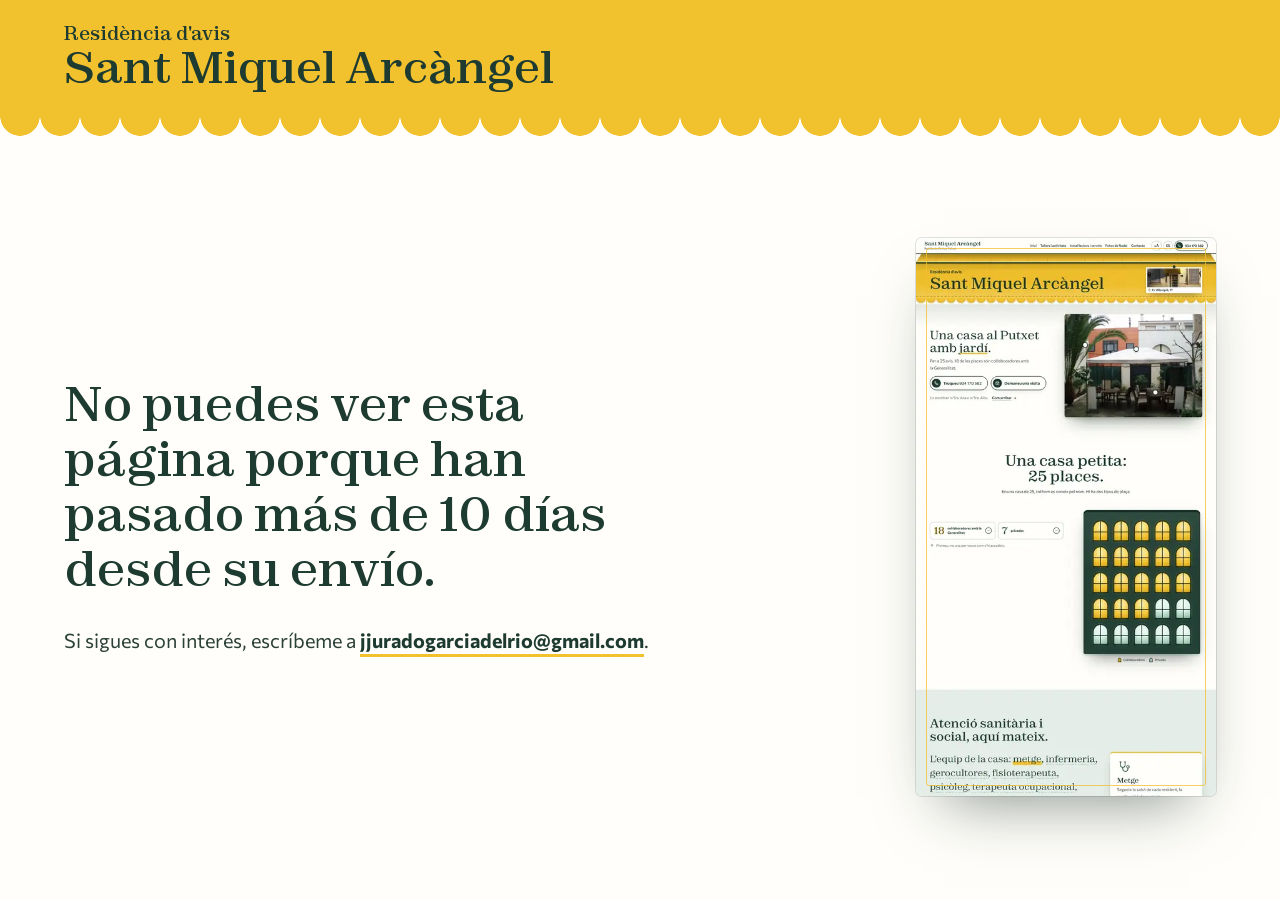
==== commit bc986e33: "feat: ronda 2 de la home: toldo en perspectiva, Zodiak + Commissioner y botones sin nada marcado - H" ====
--- a/index.html
+++ b/index.html
@@ -55,13 +55,13 @@
     setTimeout(function () { if (!window.SM) { d.classList.remove('anima'); d.classList.add('quieto'); } }, 4000);
   })(document.documentElement);
 </script>
-<link rel="preload" href="assets/fonts/besley.woff2" as="font" type="font/woff2" crossorigin>
-<link rel="preload" href="assets/fonts/atkinson-hyperlegible-next.woff2" as="font" type="font/woff2" crossorigin>
+<link rel="preload" href="assets/fonts/zodiak.woff2" as="font" type="font/woff2" crossorigin>
+<link rel="preload" href="assets/fonts/commissioner.woff2" as="font" type="font/woff2" crossorigin>
 <link rel="preload" as="image" href="assets/img/jardin-960.webp" imagesrcset="assets/img/jardin-640.webp 640w, assets/img/jardin-960.webp 960w, assets/img/jardin-1280.webp 1280w, assets/img/jardin-1600.webp 1600w" imagesizes="(min-width: 900px) 46vw, 90vw" fetchpriority="high">
-<link rel="stylesheet" href="assets/css/base.css?v=1">
-<link rel="stylesheet" href="assets/css/home.css?v=1">
-<script src="assets/js/base.js?v=1" defer></script>
-<script src="assets/js/home.js?v=1" defer></script>
+<link rel="stylesheet" href="assets/css/base.css?v=2">
+<link rel="stylesheet" href="assets/css/home.css?v=2">
+<script src="assets/js/base.js?v=2" defer></script>
+<script src="assets/js/home.js?v=2" defer></script>
 <script type="application/ld+json">
 {
   "@context": "https://schema.org",
@@ -104,6 +104,10 @@
   <symbol id="i-esq" viewBox="0 0 24 24"><path d="M15 5.5 8.5 12l6.5 6.5"/></symbol>
   <symbol id="i-dre" viewBox="0 0 24 24"><path d="M9 5.5l6.5 6.5L9 18.5"/></symbol>
   <symbol id="i-check" viewBox="0 0 24 24"><path d="M5 12.5l4.5 4.5L19 7.5"/></symbol>
+  <symbol id="i-visita" viewBox="0 0 24 24"><rect x="3.5" y="5" width="17" height="15.5" rx="2.5"/><path d="M3.5 10h17M8 3v4M16 3v4M9 15.2l2.1 2.1 4-4.1"/></symbol>
+  <symbol id="i-foto" viewBox="0 0 24 24"><rect x="3" y="4.5" width="18" height="15" rx="2.5"/><circle cx="9" cy="10" r="1.8"/><path d="M21 15.5l-5-5-8.8 9"/></symbol>
+  <symbol id="i-baixa" viewBox="0 0 24 24"><path d="M6 9.5l6 6 6-6"/></symbol>
+  <symbol id="i-puja" viewBox="0 0 24 24"><path d="M12 19V5M6 11l6-6 6 6"/></symbol>
   <symbol id="i-metro" viewBox="0 0 24 24"><rect x="5" y="3" width="14" height="14.5" rx="3.5"/><path d="M5 11.5h14M8.5 21l1.6-3.5M15.5 21l-1.6-3.5"/><circle cx="9" cy="14.5" r=".6"/><circle cx="15" cy="14.5" r=".6"/></symbol>
   <symbol id="i-bus" viewBox="0 0 24 24"><rect x="4" y="3" width="16" height="15" rx="2.5"/><path d="M4 11h16M4 6.5h16M7.5 21v-3M16.5 21v-3"/><circle cx="8" cy="14.5" r=".6"/><circle cx="16" cy="14.5" r=".6"/></symbol>
   <symbol id="i-tren" viewBox="0 0 24 24"><path d="M7 3h10a3 3 0 0 1 3 3v8a3 3 0 0 1-3 3H7a3 3 0 0 1-3-3V6a3 3 0 0 1 3-3zM4 10h16M12 3v7M8 21l2-4M16 21l-2-4"/></symbol>
@@ -140,11 +144,8 @@
     </nav>
     <div class="cab__eines">
       <button class="eina eina--text" type="button" data-text-gran aria-pressed="false" aria-label="Text gran" data-aria-es="Texto grande"><span class="eina__aa" aria-hidden="true"><small>A</small>A</span><span lang="ca">Text gran</span><span lang="es">Texto grande</span></button>
-      <div class="idioma" role="group" aria-label="Idioma">
-        <button type="button" data-idioma="ca" aria-pressed="true" title="Català">CA</button>
-        <button type="button" data-idioma="es" aria-pressed="false" title="Castellano">ES</button>
-      </div>
-      <a class="boton boton--groc cab__tel" href="tel:+34934170582" aria-label="Truqueu al 934 170 582" data-aria-es="Llame al 934 170 582"><svg class="icona" aria-hidden="true"><use href="#i-tel"/></svg><span>934 170 582</span></a>
+      <button class="eina eina--idioma" type="button" data-idioma-canvi aria-label="ES, en castellano" data-aria-es="CA, en català"><span lang="ca">ES</span><span lang="es">CA</span></button>
+      <a class="boton boton--ico cab__tel" href="tel:+34934170582" aria-label="Truqueu al 934 170 582" data-aria-es="Llame al 934 170 582"><span class="boton__ico gest-truca"><svg class="icona" aria-hidden="true"><use href="#i-tel"/></svg></span><span class="cab__num">934 170 582</span></a>
       <button class="cab__obre" type="button" data-obre-menu aria-expanded="false" aria-controls="menu-mobil"><svg class="icona" aria-hidden="true"><use href="#i-menu"/></svg><span class="sr"><span lang="ca">Menú</span><span lang="es">Menú</span></span></button>
     </div>
   </div>
@@ -160,41 +161,44 @@
   </ul>
   <div class="menu-mobil__eines">
     <button class="eina eina--text" type="button" data-text-gran aria-pressed="false" aria-label="Text gran" data-aria-es="Texto grande"><span class="eina__aa" aria-hidden="true"><small>A</small>A</span><span lang="ca">Text gran</span><span lang="es">Texto grande</span></button>
-    <div class="idioma" role="group" aria-label="Idioma">
-      <button type="button" data-idioma="ca" aria-pressed="true" title="Català">CA</button>
-      <button type="button" data-idioma="es" aria-pressed="false" title="Castellano">ES</button>
-    </div>
+    <button class="eina eina--idioma" type="button" data-idioma-canvi><span lang="ca">Castellano</span><span lang="es">Català</span></button>
   </div>
-  <a class="boton boton--groc menu-mobil__trucar" href="tel:+34934170582"><svg class="icona" aria-hidden="true"><use href="#i-tel"/></svg><span lang="ca">Truqueu al 934 170 582</span><span lang="es">Llame al 934 170 582</span></a>
+  <a class="boton boton--ico boton--crida menu-mobil__trucar" href="tel:+34934170582"><span class="boton__ico gest-truca"><svg class="icona" aria-hidden="true"><use href="#i-tel"/></svg></span><span class="boton__text"><span lang="ca">Truqueu al 934 170 582</span><span lang="es">Llame al 934 170 582</span></span></a>
 </div>
 
 <main id="contingut">
 
-  <!-- 1 · HERO «Tendal»: su toldo amarillo se despliega con el nombre -->
+  <!-- 1 · HERO «Tendal»: su toldo amarillo se abre con el nombre -->
   <section class="hero" data-hero aria-labelledby="hero-titol">
     <div class="tendal" data-tendal>
       <div class="tendal__roda">
+        <div class="tendal__pendent" aria-hidden="true"></div>
+        <div class="tendal__barra" aria-hidden="true"></div>
         <div class="tendal__tela">
           <h1 class="tendal__nom" id="hero-titol">
             <span class="tendal__pre"><span lang="ca">Residència d'avis</span><span lang="es">Residencia de mayores</span></span>
-            <span class="tendal__gran">Sant Miquel Arcàngel</span>
+            <span class="tendal__gran"><span class="nom-p" style="--w:0">Sant</span> <span class="nom-p" style="--w:1">Miquel</span> <span class="nom-p" style="--w:2">Arcàngel</span></span>
           </h1>
           <figure class="tendal__facana">
             <span class="tendal__foto"><img data-foto src="assets/img/fachada-800.webp" srcset="assets/img/fachada-480.webp 480w, assets/img/fachada-800.webp 800w, assets/img/fachada-1200.webp 1200w" sizes="(min-width: 900px) 26vw, 1px" width="800" height="279" alt="La façana de la residència al carrer d'Escipió, 17, amb el tendal groc sobre la porta" data-alt-es="La fachada de la residencia en la calle Escipió, 17, con el toldo amarillo sobre la puerta" fetchpriority="high"></span>
             <figcaption><svg class="icona" aria-hidden="true"><use href="#i-pin"/></svg><span lang="ca">C/ d'Escipió, 17</span><span lang="es">C/ Escipió, 17</span></figcaption>
           </figure>
         </div>
-        <div class="tendal__volant" aria-hidden="true" data-bucle><i style="--i:0"></i><i style="--i:1"></i><i style="--i:2"></i><i style="--i:3"></i><i style="--i:4"></i><i style="--i:5"></i><i style="--i:6"></i><i style="--i:7"></i><i style="--i:8"></i><i style="--i:9"></i><i style="--i:10"></i><i style="--i:11"></i><i style="--i:12"></i><i style="--i:13"></i><i style="--i:14"></i><i style="--i:15"></i><i style="--i:16"></i><i style="--i:17"></i><i style="--i:18"></i><i style="--i:19"></i><i style="--i:20"></i><i style="--i:21"></i><i style="--i:22"></i><i style="--i:23"></i><i style="--i:24"></i><i style="--i:25"></i><i style="--i:26"></i><i style="--i:27"></i><i style="--i:28"></i><i style="--i:29"></i><i style="--i:30"></i><i style="--i:31"></i><i style="--i:32"></i><i style="--i:33"></i><i style="--i:34"></i><i style="--i:35"></i><i style="--i:36"></i><i style="--i:37"></i><i style="--i:38"></i><i style="--i:39"></i><i style="--i:40"></i><i style="--i:41"></i><i style="--i:42"></i><i style="--i:43"></i><i style="--i:44"></i><i style="--i:45"></i><i style="--i:46"></i><i style="--i:47"></i><i style="--i:48"></i><i style="--i:49"></i><i style="--i:50"></i><i style="--i:51"></i><i style="--i:52"></i><i style="--i:53"></i><i style="--i:54"></i><i style="--i:55"></i><i style="--i:56"></i><i style="--i:57"></i></div>
+        <div class="tendal__volant" aria-hidden="true" data-bucle data-volant><i style="--i:0"></i><i style="--i:1"></i><i style="--i:2"></i><i style="--i:3"></i><i style="--i:4"></i><i style="--i:5"></i><i style="--i:6"></i><i style="--i:7"></i><i style="--i:8"></i><i style="--i:9"></i><i style="--i:10"></i><i style="--i:11"></i><i style="--i:12"></i><i style="--i:13"></i><i style="--i:14"></i><i style="--i:15"></i><i style="--i:16"></i><i style="--i:17"></i><i style="--i:18"></i><i style="--i:19"></i><i style="--i:20"></i><i style="--i:21"></i><i style="--i:22"></i><i style="--i:23"></i><i style="--i:24"></i><i style="--i:25"></i><i style="--i:26"></i><i style="--i:27"></i><i style="--i:28"></i><i style="--i:29"></i><i style="--i:30"></i><i style="--i:31"></i><i style="--i:32"></i><i style="--i:33"></i><i style="--i:34"></i><i style="--i:35"></i><i style="--i:36"></i><i style="--i:37"></i><i style="--i:38"></i><i style="--i:39"></i><i style="--i:40"></i><i style="--i:41"></i><i style="--i:42"></i><i style="--i:43"></i><i style="--i:44"></i><i style="--i:45"></i><i style="--i:46"></i><i style="--i:47"></i><i style="--i:48"></i><i style="--i:49"></i><i style="--i:50"></i><i style="--i:51"></i><i style="--i:52"></i><i style="--i:53"></i><i style="--i:54"></i><i style="--i:55"></i><i style="--i:56"></i><i style="--i:57"></i></div>
       </div>
     </div>
 
     <div class="hero__cos">
       <div class="hero__text">
-        <p class="hero__lema"><span lang="ca">Una casa amb jardí al Putxet, per a 25&nbsp;avis.</span><span lang="es">Una casa con jardín en el Putxet, para 25&nbsp;mayores.</span></p>
-        <p class="hero__entrada"><span lang="ca">Com a casa, i amb metge, infermeria i cuina pròpia. 18 de les places són col·laboradores amb la Generalitat.</span><span lang="es">Como en casa, y con médico, enfermería y cocina propia. 18 de las plazas son colaboradoras con la Generalitat.</span></p>
+        <p class="hero__lema">
+          <span class="sr" lang="ca">Una casa al Putxet amb jardí, metge, infermeria, cuina pròpia i fisioteràpia.</span><span class="sr" lang="es">Una casa en el Putxet con jardín, médico, enfermería, cocina propia y fisioterapia.</span>
+          <span class="lema__fix" aria-hidden="true"><span lang="ca">Una casa al Putxet</span><span lang="es">Una casa en el Putxet</span></span>
+          <span class="lema__roda" aria-hidden="true"><span lang="ca">amb</span><span lang="es">con</span> <span class="roda" data-roda><span class="roda__p ara"><span lang="ca">jardí.</span><span lang="es">jardín.</span></span></span></span>
+        </p>
+        <p class="hero__entrada"><span lang="ca">Per a 25 avis. 18 de les places són col·laboradores amb la Generalitat.</span><span lang="es">Para 25 mayores. 18 de las plazas son colaboradoras con la Generalitat.</span></p>
         <div class="hero__accions">
-          <a class="boton boton--groc boton--trucada" href="tel:+34934170582"><svg class="icona" aria-hidden="true"><use href="#i-tel"/></svg><span><strong lang="ca">Truqueu</strong><strong lang="es">Llame</strong> <span class="num">934&nbsp;170&nbsp;582</span></span></a>
-          <a class="boton hero__visita" href="#visita"><span lang="ca">Demaneu una visita</span><span lang="es">Pida una visita</span></a>
+          <a class="boton boton--ico boton--crida" href="tel:+34934170582" aria-label="Truqueu al 934 170 582" data-aria-es="Llame al 934 170 582"><span class="boton__ico gest-truca"><svg class="icona" aria-hidden="true"><use href="#i-tel"/></svg></span><span class="boton__text"><strong lang="ca">Truqueu</strong><strong lang="es">Llame</strong> <span class="num">934&nbsp;170&nbsp;582</span></span></a>
+          <a class="boton boton--ico" href="#visita"><span class="boton__ico gest-salta"><svg class="icona" aria-hidden="true"><use href="#i-visita"/></svg></span><span class="boton__text"><span lang="ca">Demaneu una visita</span><span lang="es">Pida una visita</span></span></a>
         </div>
         <p class="hero__qui"><span lang="ca">Us atendran la Sra. Ana o la Sra. Alba.</span><span lang="es">Le atenderán la Sra. Ana o la Sra. Alba.</span> <a class="enllac" href="#arribar"><span lang="ca">Com arribar</span><span lang="es">Cómo llegar</span><svg class="icona" aria-hidden="true"><use href="#i-fletxa"/></svg></a></p>
       </div>
@@ -202,9 +206,10 @@
       <div class="hero__jardi">
         <figure class="foto-punts" data-punts>
           <span class="foto-punts__marc"><img data-foto src="assets/img/jardin-960.webp" srcset="assets/img/jardin-640.webp 640w, assets/img/jardin-960.webp 960w, assets/img/jardin-1280.webp 1280w, assets/img/jardin-1600.webp 1600w" sizes="(min-width: 900px) 46vw, 90vw" width="1280" height="960" alt="El jardí de la residència: una pèrgola blanca amb taules i butaques de fusta, una palmera i plantes, davant de la casa" data-alt-es="El jardín de la residencia: una pérgola blanca con mesas y butacas de madera, una palmera y plantas, delante de la casa" fetchpriority="high"></span>
-          <button class="punt" type="button" style="--x:52%;--y:34%;--n:0" data-punt aria-label="La pèrgola" data-aria-es="La pérgola"><span class="punt__etiqueta"><span lang="ca">La pèrgola, per estar a l'ombra</span><span lang="es">La pérgola, para estar a la sombra</span></span></button>
-          <button class="punt punt--esq" type="button" style="--x:66%;--y:76%;--n:1" data-punt aria-label="Taules i butaques" data-aria-es="Mesas y butacas"><span class="punt__etiqueta"><span lang="ca">Taules i butaques per seure a fora</span><span lang="es">Mesas y butacas para sentarse fuera</span></span></button>
-          <button class="punt punt--dre" type="button" style="--x:15%;--y:30%;--n:2" data-punt aria-label="Plantes i una palmera" data-aria-es="Plantas y una palmera"><span class="punt__etiqueta"><span lang="ca">Plantes i una palmera</span><span lang="es">Plantas y una palmera</span></span></button>
+          <span class="ruta" aria-hidden="true"><i class="ruta__tram" data-tram></i><i class="ruta__tram" data-tram></i></span>
+          <button class="punt punt--dre" type="button" style="--x:15%;--y:30%;--n:0" data-punt aria-label="Plantes i una palmera" data-aria-es="Plantas y una palmera"><span class="punt__etiqueta"><span lang="ca">Plantes i una palmera</span><span lang="es">Plantas y una palmera</span></span></button>
+          <button class="punt" type="button" style="--x:52%;--y:34%;--n:1" data-punt aria-label="La pèrgola" data-aria-es="La pérgola"><span class="punt__etiqueta"><span lang="ca">La pèrgola, per estar a l'ombra</span><span lang="es">La pérgola, para estar a la sombra</span></span></button>
+          <button class="punt punt--esq" type="button" style="--x:66%;--y:76%;--n:2" data-punt aria-label="Taules i butaques" data-aria-es="Mesas y butacas"><span class="punt__etiqueta"><span lang="ca">Taules i butaques per seure a fora</span><span lang="es">Mesas y butacas para sentarse fuera</span></span></button>
           <figcaption class="sr"><span lang="ca">El jardí</span><span lang="es">El jardín</span></figcaption>
         </figure>
       </div>
@@ -214,35 +219,38 @@
   <!-- 2 · PLAZAS: 25 ventanas -->
   <section class="places" id="places" aria-labelledby="places-titol">
     <div class="places__dins">
+      <div class="places__cap" data-revela>
+        <h2 class="places__titol" data-paraules id="places-titol"><span lang="ca"><span class="places__l1">Una casa petita:</span> <span class="places__l2">25&nbsp;places.</span></span><span lang="es"><span class="places__l1">Una casa pequeña:</span> <span class="places__l2">25&nbsp;plazas.</span></span></h2>
+        <p class="places__entrada"><span lang="ca">En una casa de 25, tothom es coneix pel nom. Hi ha dos tipus de plaça:</span><span lang="es">En una casa de 25, todo el mundo se conoce por su nombre. Hay dos tipos de plaza:</span></p>
+      </div>
+
       <div class="places__text" data-revela>
-        <h2 data-paraules id="places-titol"><span lang="ca">Una casa petita: 25&nbsp;places.</span><span lang="es">Una casa pequeña: 25&nbsp;plazas.</span></h2>
-        <p class="places__entrada"><span lang="ca">En una casa de 25, tothom es coneix pel nom. Hi ha dos tipus de plaça:</span><span lang="es">En una casa de 25, todo el mundo se conoce por su nombre. Hay dos tipos de plaza:</span></p>
-
-        <div class="tipus" role="tablist" aria-label="Tipus de plaça" data-tipus>
-          <button class="tipus__boto" type="button" role="tab" id="tab-col" aria-controls="panell-col" aria-selected="true" data-grup="col">
-            <span class="tipus__xifra">18</span><span class="tipus__nom"><span lang="ca">col·laboradores amb la Generalitat</span><span lang="es">colaboradoras con la Generalitat</span></span>
+        <div class="tipus" data-tipus>
+          <button class="tipus__boto" type="button" id="tab-col" aria-expanded="false" aria-controls="panell-col" data-grup="col">
+            <span class="tipus__xifra">18</span><span class="tipus__nom"><span lang="ca">col·laboradores amb la Generalitat</span><span lang="es">colaboradoras con la Generalitat</span></span><svg class="tipus__senyal icona" aria-hidden="true"><use href="#i-baixa"/></svg>
           </button>
-          <button class="tipus__boto" type="button" role="tab" id="tab-priv" aria-controls="panell-priv" aria-selected="false" tabindex="-1" data-grup="priv">
-            <span class="tipus__xifra">7</span><span class="tipus__nom"><span lang="ca">privades</span><span lang="es">privadas</span></span>
+          <button class="tipus__boto" type="button" id="tab-priv" aria-expanded="false" aria-controls="panell-priv" data-grup="priv">
+            <span class="tipus__xifra">7</span><span class="tipus__nom"><span lang="ca">privades</span><span lang="es">privadas</span></span><svg class="tipus__senyal icona" aria-hidden="true"><use href="#i-baixa"/></svg>
           </button>
         </div>
-
-        <div class="panell" role="tabpanel" id="panell-col" aria-labelledby="tab-col">
+        <p class="tipus__pista" data-tipus-pista><svg class="icona" aria-hidden="true"><use href="#i-puja"/></svg><span lang="ca">Premeu-ne una per veure com s'hi accedeix.</span><span lang="es">Pulse una para ver cómo se accede.</span></p>
+
+        <div class="panell" role="region" id="panell-col" aria-labelledby="tab-col" hidden>
           <p><span lang="ca">La Generalitat en paga una part i la persona hi aporta segons els seus ingressos. S'hi accedeix amb el grau de dependència reconegut:</span><span lang="es">La Generalitat paga una parte y la persona aporta según sus ingresos. Se accede con el grado de dependencia reconocido:</span></p>
           <ol class="passos">
             <li><span lang="ca">Demaneu la valoració de la dependència als serveis socials.</span><span lang="es">Solicite la valoración de la dependencia en servicios sociales.</span></li>
             <li><span lang="ca">Amb el grau reconegut, el pla d'atenció (PIA) pot incloure una plaça de residència.</span><span lang="es">Con el grado reconocido, el plan de atención (PIA) puede incluir una plaza de residencia.</span></li>
             <li><span lang="ca">La Generalitat assigna la plaça. Truqueu-nos i us orientem.</span><span lang="es">La Generalitat asigna la plaza. Llámenos y le orientamos.</span></li>
           </ol>
-          <a class="boton" href="tel:+34934170582"><svg class="icona" aria-hidden="true"><use href="#i-tel"/></svg><span lang="ca">Pregunteu-nos com fer-ho</span><span lang="es">Pregúntenos cómo hacerlo</span></a>
-        </div>
-        <div class="panell" role="tabpanel" id="panell-priv" aria-labelledby="tab-priv" hidden>
+          <a class="boton boton--ico" href="tel:+34934170582"><span class="boton__ico gest-truca"><svg class="icona" aria-hidden="true"><use href="#i-tel"/></svg></span><span class="boton__text"><span lang="ca">Pregunteu-nos com fer-ho</span><span lang="es">Pregúntenos cómo hacerlo</span></span></a>
+        </div>
+        <div class="panell" role="region" id="panell-priv" aria-labelledby="tab-priv" hidden>
           <p><span lang="ca">Ingrés directe quan hi ha plaça lliure, sense passar per la llista de la Generalitat. Si teniu el grau de dependència reconegut, potser podeu demanar una ajuda per pagar-la.</span><span lang="es">Ingreso directo cuando hay plaza libre, sin pasar por la lista de la Generalitat. Si tiene el grado de dependencia reconocido, quizá pueda pedir una ayuda para pagarla.</span></p>
           <ul class="fets">
             <li><svg class="icona" aria-hidden="true"><use href="#i-check"/></svg><span lang="ca">Habitació individual, doble o triple</span><span lang="es">Habitación individual, doble o triple</span></li>
             <li><svg class="icona" aria-hidden="true"><use href="#i-check"/></svg><span lang="ca">El mateix equip i la mateixa casa</span><span lang="es">El mismo equipo y la misma casa</span></li>
           </ul>
-          <a class="boton" href="tel:+34934170582"><svg class="icona" aria-hidden="true"><use href="#i-tel"/></svg><span lang="ca">Pregunteu preu i disponibilitat</span><span lang="es">Pregunte precio y disponibilidad</span></a>
+          <a class="boton boton--ico" href="tel:+34934170582"><span class="boton__ico gest-truca"><svg class="icona" aria-hidden="true"><use href="#i-tel"/></svg></span><span class="boton__text"><span lang="ca">Pregunteu preu i disponibilitat</span><span lang="es">Pregunte precio y disponibilidad</span></span></a>
         </div>
       </div>
 
@@ -265,8 +273,8 @@
       <h2 data-paraules id="equip-titol" data-revela><span lang="ca">Atenció sanitària i social, aquí mateix.</span><span lang="es">Atención sanitaria y social, aquí mismo.</span></h2>
       <div class="equip__cos" data-equip>
         <p class="equip__frase" data-revela>
-          <span lang="ca">Els cuida un equip amb <button type="button" class="ofici" data-ofici="metge">metge</button>, <button type="button" class="ofici" data-ofici="infermeria">infermeria</button>, <button type="button" class="ofici" data-ofici="gerocultores">gerocultores</button>, <button type="button" class="ofici" data-ofici="fisio">fisioterapeuta</button>, <button type="button" class="ofici" data-ofici="psico">psicòleg</button>, <button type="button" class="ofici" data-ofici="to">terapeuta ocupacional</button>, <button type="button" class="ofici" data-ofici="social">treballador social</button> i <button type="button" class="ofici" data-ofici="animador">animador sociocultural</button>.</span>
-          <span lang="es">Los cuida un equipo con <button type="button" class="ofici" data-ofici="metge">médico</button>, <button type="button" class="ofici" data-ofici="infermeria">enfermería</button>, <button type="button" class="ofici" data-ofici="gerocultores">gerocultoras</button>, <button type="button" class="ofici" data-ofici="fisio">fisioterapeuta</button>, <button type="button" class="ofici" data-ofici="psico">psicólogo</button>, <button type="button" class="ofici" data-ofici="to">terapeuta ocupacional</button>, <button type="button" class="ofici" data-ofici="social">trabajador social</button> y <button type="button" class="ofici" data-ofici="animador">animador sociocultural</button>.</span>
+          <span lang="ca">L'equip de la casa: <button type="button" class="ofici" data-ofici="metge">metge</button>, <button type="button" class="ofici" data-ofici="infermeria">infermeria</button>, <button type="button" class="ofici" data-ofici="gerocultores">gerocultores</button>, <button type="button" class="ofici" data-ofici="fisio">fisioterapeuta</button>, <button type="button" class="ofici" data-ofici="psico">psicòleg</button>, <button type="button" class="ofici" data-ofici="to">terapeuta ocupacional</button>, <button type="button" class="ofici" data-ofici="social">treballador social</button> i <button type="button" class="ofici" data-ofici="animador">animador sociocultural</button>.</span>
+          <span lang="es">El equipo de la casa: <button type="button" class="ofici" data-ofici="metge">médico</button>, <button type="button" class="ofici" data-ofici="infermeria">enfermería</button>, <button type="button" class="ofici" data-ofici="gerocultores">gerocultoras</button>, <button type="button" class="ofici" data-ofici="fisio">fisioterapeuta</button>, <button type="button" class="ofici" data-ofici="psico">psicólogo</button>, <button type="button" class="ofici" data-ofici="to">terapeuta ocupacional</button>, <button type="button" class="ofici" data-ofici="social">trabajador social</button> y <button type="button" class="ofici" data-ofici="animador">animador sociocultural</button>.</span>
         </p>
         <div class="fitxa" data-fitxa aria-live="polite">
           <div class="fitxa__dins" data-fitxa-dins>
@@ -278,63 +286,70 @@
         </div>
       </div>
       <div class="equip__peu" data-revela>
-        <ul class="serveis">
-          <li><svg class="icona" aria-hidden="true"><use href="#i-peu"/></svg><span lang="ca">Podologia</span><span lang="es">Podología</span></li>
-          <li><svg class="icona" aria-hidden="true"><use href="#i-tisores"/></svg><span lang="ca">Perruqueria</span><span lang="es">Peluquería</span></li>
-          <li><svg class="icona" aria-hidden="true"><use href="#i-acompanya"/></svg><span lang="ca">Servei d'acompanyament</span><span lang="es">Servicio de acompañamiento</span></li>
-          <li><svg class="icona" aria-hidden="true"><use href="#i-cuina"/></svg><span lang="ca">Cuina pròpia</span><span lang="es">Cocina propia</span></li>
+        <ul class="serveis" data-serveis>
+          <li class="servei servei--peu"><span class="servei__ico" aria-hidden="true"><svg class="icona" viewBox="0 0 24 24"><path class="s-planta" d="M9.2 21c-2.6 0-3.7-2.2-3.1-4.7l1-5.1c.4-1.9 1.9-2.9 3.4-2.4 1.6.5 2.4 2.2 2 4.3l-1 5c-.4 1.9-1 2.9-2.3 2.9z"/><circle class="s-dit" style="--d:0" cx="12.2" cy="5" r="1.2"/><circle class="s-dit" style="--d:1" cx="14.2" cy="7.2" r="1.1"/><circle class="s-dit" style="--d:2" cx="16.6" cy="8.6" r=".95"/><circle class="s-dit" style="--d:3" cx="18.3" cy="10.6" r=".8"/></svg></span><span class="servei__nom"><span lang="ca">Podologia</span><span lang="es">Podología</span></span></li>
+          <li class="servei servei--tisores"><span class="servei__ico" aria-hidden="true"><svg class="icona" viewBox="0 0 24 24"><g class="s-fulla s-fulla--a"><circle cx="6" cy="6.5" r="2.6"/><path d="M8.2 7.9 20 16.5"/></g><g class="s-fulla s-fulla--b"><circle cx="6" cy="17.5" r="2.6"/><path d="M8.2 16.1 20 7.5"/></g></svg></span><span class="servei__nom"><span lang="ca">Perruqueria</span><span lang="es">Peluquería</span></span></li>
+          <li class="servei servei--acompanya"><span class="servei__ico" aria-hidden="true"><svg class="icona" viewBox="0 0 24 24"><g class="s-persona s-persona--a"><circle cx="8" cy="6.8" r="2.6"/><path d="M2.8 20v-1.8a4.4 4.4 0 0 1 4.4-4.4h1.6a4.4 4.4 0 0 1 4.4 4.4V20"/></g><g class="s-persona s-persona--b"><circle cx="16.4" cy="6.8" r="2.6"/><path d="M14.6 13.8h1.6a4.4 4.4 0 0 1 4.4 4.4V20"/></g></svg></span><span class="servei__nom"><span lang="ca">Servei d'acompanyament</span><span lang="es">Servicio de acompañamiento</span></span></li>
+          <li class="servei servei--cuina"><span class="servei__ico" aria-hidden="true"><svg class="icona" viewBox="0 0 24 24"><path class="s-olla" d="M4.5 11h15v3.5a5.5 5.5 0 0 1-5.5 5.5h-4a5.5 5.5 0 0 1-5.5-5.5z"/><path class="s-olla" d="M2.5 11h19"/><path class="s-vapor" style="--d:0" d="M9.3 7.6c0-1.5 1.4-1.5 1.4-3"/><path class="s-vapor" style="--d:1" d="M13.6 7.6c0-1.5 1.4-1.5 1.4-3"/></svg></span><span class="servei__nom"><span lang="ca">Cuina pròpia</span><span lang="es">Cocina propia</span></span></li>
         </ul>
-        <a class="boton boton--groc" href="tel:+34934170582"><svg class="icona" aria-hidden="true"><use href="#i-tel"/></svg><span lang="ca">Truqueu i us ho expliquem</span><span lang="es">Llame y se lo explicamos</span></a>
-      </div>
-    </div>
-  </section>
-
-  <!-- 4 · LA CASA: pila de fotos sobre la pared de dos tonos de sus salas -->
+        <a class="boton boton--ico" href="tel:+34934170582"><span class="boton__ico gest-truca"><svg class="icona" aria-hidden="true"><use href="#i-tel"/></svg></span><span class="boton__text"><span lang="ca">Truqueu i us ho expliquem</span><span lang="es">Llame y se lo explicamos</span></span></a>
+      </div>
+    </div>
+  </section>
+
+  <!-- 4 · LA CASA: la persiana gira sus lamas y pasa de una estancia a otra -->
   <section class="casa" id="casa" aria-labelledby="casa-titol">
     <div class="casa__dins">
       <div class="casa__text" data-revela>
         <h2 data-paraules id="casa-titol"><span lang="ca">La casa, per dins.</span><span lang="es">La casa, por dentro.</span></h2>
         <p><span lang="ca">Una torre amb jardí, adaptada per als avis. Habitacions individuals, dobles i triples, totes exteriors.</span><span lang="es">Una torre con jardín, adaptada para los mayores. Habitaciones individuales, dobles y triples, todas exteriores.</span></p>
-        <ol class="estances" data-estances aria-label="Estances" data-aria-es="Estancias">
-          <li><button type="button" data-estanca="0" aria-pressed="true"><span lang="ca">El jardí</span><span lang="es">El jardín</span></button></li>
-          <li><button type="button" data-estanca="1" aria-pressed="false"><span lang="ca">Habitació individual</span><span lang="es">Habitación individual</span></button></li>
-          <li><button type="button" data-estanca="2" aria-pressed="false"><span lang="ca">Habitació doble</span><span lang="es">Habitación doble</span></button></li>
-          <li><button type="button" data-estanca="3" aria-pressed="false"><span lang="ca">La sala</span><span lang="es">La sala</span></button></li>
-          <li><button type="button" data-estanca="4" aria-pressed="false"><span lang="ca">Els passadissos</span><span lang="es">Los pasillos</span></button></li>
-          <li><button type="button" data-estanca="5" aria-pressed="false"><span lang="ca">Els banys</span><span lang="es">Los baños</span></button></li>
-        </ol>
+        <ul class="estances" data-estances aria-label="Estances" data-aria-es="Estancias">
+          <li><button type="button" data-estanca="0"><span lang="ca">El jardí</span><span lang="es">El jardín</span><svg class="icona" aria-hidden="true"><use href="#i-dre"/></svg></button></li>
+          <li><button type="button" data-estanca="1"><span lang="ca">Habitació individual</span><span lang="es">Habitación individual</span><svg class="icona" aria-hidden="true"><use href="#i-dre"/></svg></button></li>
+          <li><button type="button" data-estanca="2"><span lang="ca">Habitació doble</span><span lang="es">Habitación doble</span><svg class="icona" aria-hidden="true"><use href="#i-dre"/></svg></button></li>
+          <li><button type="button" data-estanca="3"><span lang="ca">La sala</span><span lang="es">La sala</span><svg class="icona" aria-hidden="true"><use href="#i-dre"/></svg></button></li>
+          <li><button type="button" data-estanca="4"><span lang="ca">Els passadissos</span><span lang="es">Los pasillos</span><svg class="icona" aria-hidden="true"><use href="#i-dre"/></svg></button></li>
+          <li><button type="button" data-estanca="5"><span lang="ca">Els banys</span><span lang="es">Los baños</span><svg class="icona" aria-hidden="true"><use href="#i-dre"/></svg></button></li>
+        </ul>
         <div class="accions">
-          <a class="boton boton--groc" href="#visita"><span lang="ca">Veniu a veure-la</span><span lang="es">Venga a verla</span></a>
+          <a class="boton boton--ico" href="#visita"><span class="boton__ico gest-salta"><svg class="icona" aria-hidden="true"><use href="#i-visita"/></svg></span><span class="boton__text"><span lang="ca">Veniu a veure-la</span><span lang="es">Venga a verla</span></span></a>
           <a class="enllac" href="https://www.residenciasantmiquel.net/instal-lacions-serveis/"><span lang="ca">Totes les fotos de la casa</span><span lang="es">Todas las fotos de la casa</span><svg class="icona" aria-hidden="true"><use href="#i-fletxa"/></svg></a>
         </div>
       </div>
 
-      <div class="pila" data-pila data-bucle>
-        <div class="pila__cartes" data-pila-cartes>
-          <figure class="carta carta--h" data-carta="0">
-            <img data-foto src="assets/img/pergola-960.webp" srcset="assets/img/pergola-640.webp 640w, assets/img/pergola-960.webp 960w, assets/img/pergola-1280.webp 1280w" sizes="(min-width: 960px) 44vw, 88vw" width="1280" height="960" loading="lazy" decoding="async" alt="La pèrgola del jardí, amb butaques de fusta amb coixins, taules i plantes en testos" data-alt-es="La pérgola del jardín, con butacas de madera con cojines, mesas y plantas en macetas">
+      <div class="persiana" data-persiana data-bucle>
+        <div class="persiana__escenari" data-escenari>
+          <figure class="escena actual" data-escena="0">
+            <img data-foto src="assets/img/pergola-960.webp" srcset="assets/img/pergola-640.webp 640w, assets/img/pergola-960.webp 960w, assets/img/pergola-1280.webp 1280w" sizes="(min-width: 960px) 44vw, 86vw" width="1280" height="960" decoding="async" alt="La pèrgola del jardí, amb butaques de fusta amb coixins, taules i plantes en testos" data-alt-es="La pérgola del jardín, con butacas de madera con cojines, mesas y plantas en macetas">
+            <figcaption><span lang="ca">El jardí</span><span lang="es">El jardín</span> <small>1/6</small></figcaption>
           </figure>
-          <figure class="carta carta--h" data-carta="1">
-            <img data-foto src="assets/img/habitacion-individual-960.webp" srcset="assets/img/habitacion-individual-640.webp 640w, assets/img/habitacion-individual-960.webp 960w, assets/img/habitacion-individual-1280.webp 1280w" sizes="(min-width: 960px) 44vw, 88vw" width="1280" height="960" loading="lazy" decoding="async" alt="Una habitació individual amb llit, prestatgeria i finestra amb cortines" data-alt-es="Una habitación individual con cama, estantería y ventana con cortinas">
+          <figure class="escena" data-escena="1">
+            <img data-foto src="assets/img/habitacion-individual-960.webp" srcset="assets/img/habitacion-individual-640.webp 640w, assets/img/habitacion-individual-960.webp 960w, assets/img/habitacion-individual-1280.webp 1280w" sizes="(min-width: 960px) 44vw, 86vw" width="1280" height="960" loading="lazy" decoding="async" alt="Una habitació individual amb llit, prestatgeria i finestra amb cortines" data-alt-es="Una habitación individual con cama, estantería y ventana con cortinas">
+            <figcaption><span lang="ca">Habitació individual</span><span lang="es">Habitación individual</span> <small>2/6</small></figcaption>
           </figure>
-          <figure class="carta carta--v" data-carta="2">
-            <img data-foto src="assets/img/habitacion-doble-720.webp" srcset="assets/img/habitacion-doble-480.webp 480w, assets/img/habitacion-doble-720.webp 720w, assets/img/habitacion-doble-960.webp 960w" sizes="(min-width: 960px) 33vw, 66vw" width="960" height="1280" loading="lazy" decoding="async" alt="Una habitació doble amb dos llits i una finestra assolellada" data-alt-es="Una habitación doble con dos camas y una ventana soleada">
+          <figure class="escena" data-escena="2">
+            <img data-foto src="assets/img/habitacion-doble-720.webp" srcset="assets/img/habitacion-doble-480.webp 480w, assets/img/habitacion-doble-720.webp 720w, assets/img/habitacion-doble-960.webp 960w" sizes="(min-width: 960px) 26vw, 52vw" width="960" height="1280" loading="lazy" decoding="async" alt="Una habitació doble amb dos llits i una finestra assolellada" data-alt-es="Una habitación doble con dos camas y una ventana soleada">
+            <figcaption><span lang="ca">Habitació doble</span><span lang="es">Habitación doble</span> <small>3/6</small></figcaption>
           </figure>
-          <figure class="carta carta--v" data-carta="3">
-            <img data-foto src="assets/img/sala-estar-720.webp" srcset="assets/img/sala-estar-480.webp 480w, assets/img/sala-estar-720.webp 720w, assets/img/sala-estar-960.webp 960w" sizes="(min-width: 960px) 33vw, 66vw" width="960" height="1280" loading="lazy" decoding="async" alt="Un racó de la sala amb dues butaques de vímet, una tauleta i un quadre d'un paó a la paret groga" data-alt-es="Un rincón de la sala con dos butacas de mimbre, una mesita y un cuadro de un pavo real en la pared amarilla">
+          <figure class="escena" data-escena="3">
+            <img data-foto src="assets/img/sala-estar-720.webp" srcset="assets/img/sala-estar-480.webp 480w, assets/img/sala-estar-720.webp 720w, assets/img/sala-estar-960.webp 960w" sizes="(min-width: 960px) 26vw, 52vw" width="960" height="1280" loading="lazy" decoding="async" alt="Un racó de la sala amb dues butaques de vímet, una tauleta i un quadre d'un paó a la paret groga" data-alt-es="Un rincón de la sala con dos butacas de mimbre, una mesita y un cuadro de un pavo real en la pared amarilla">
+            <figcaption><span lang="ca">La sala</span><span lang="es">La sala</span> <small>4/6</small></figcaption>
           </figure>
-          <figure class="carta carta--v" data-carta="4">
-            <img data-foto src="assets/img/pasillo-720.webp" srcset="assets/img/pasillo-480.webp 480w, assets/img/pasillo-720.webp 720w, assets/img/pasillo-960.webp 960w" sizes="(min-width: 960px) 33vw, 66vw" width="960" height="1280" loading="lazy" decoding="async" alt="Un passadís llarg i lluminós amb passamans a les parets" data-alt-es="Un pasillo largo y luminoso con pasamanos en las paredes">
+          <figure class="escena" data-escena="4">
+            <img data-foto src="assets/img/pasillo-720.webp" srcset="assets/img/pasillo-480.webp 480w, assets/img/pasillo-720.webp 720w, assets/img/pasillo-960.webp 960w" sizes="(min-width: 960px) 26vw, 52vw" width="960" height="1280" loading="lazy" decoding="async" alt="Un passadís llarg i lluminós amb passamans a les parets" data-alt-es="Un pasillo largo y luminoso con pasamanos en las paredes">
+            <figcaption><span lang="ca">Els passadissos</span><span lang="es">Los pasillos</span> <small>5/6</small></figcaption>
           </figure>
-          <figure class="carta carta--v" data-carta="5">
-            <img data-foto src="assets/img/bano-asistido-576.webp" srcset="assets/img/bano-asistido-480.webp 480w, assets/img/bano-asistido-576.webp 576w" sizes="(min-width: 960px) 33vw, 66vw" width="576" height="768" loading="lazy" decoding="async" alt="Un bany assistit amb plat de dutxa a terra, cadira de dutxa amb rodes i barres per agafar-se" data-alt-es="Un baño asistido con plato de ducha a ras de suelo, silla de ducha con ruedas y barras para agarrarse">
+          <figure class="escena" data-escena="5">
+            <img data-foto src="assets/img/bano-asistido-576.webp" srcset="assets/img/bano-asistido-480.webp 480w, assets/img/bano-asistido-576.webp 576w" sizes="(min-width: 960px) 26vw, 52vw" width="576" height="768" loading="lazy" decoding="async" alt="Un bany assistit amb plat de dutxa a terra, cadira de dutxa amb rodes i barres per agafar-se" data-alt-es="Un baño asistido con plato de ducha a ras de suelo, silla de ducha con ruedas y barras para agarrarse">
+            <figcaption><span lang="ca">Els banys</span><span lang="es">Los baños</span> <small>6/6</small></figcaption>
           </figure>
-        </div>
-        <div class="pila__peu">
-          <p class="pila__text" data-pila-text aria-live="polite"><span lang="ca">El jardí, amb pèrgola i ombra.</span><span lang="es">El jardín, con pérgola y sombra.</span></p>
-          <div class="pila__botons">
-            <button type="button" class="rodo" data-pila-ant><svg class="icona" aria-hidden="true"><use href="#i-esq"/></svg><span class="sr"><span lang="ca">Foto anterior</span><span lang="es">Foto anterior</span></span></button>
-            <button type="button" class="rodo" data-pila-seg><svg class="icona" aria-hidden="true"><use href="#i-dre"/></svg><span class="sr"><span lang="ca">Foto següent</span><span lang="es">Foto siguiente</span></span></button>
+          <div class="lames" data-lames aria-hidden="true" hidden></div>
+        </div>
+        <div class="persiana__peu">
+          <p class="persiana__text" data-persiana-text aria-live="polite"><span lang="ca">El jardí, amb pèrgola i ombra.</span><span lang="es">El jardín, con pérgola y sombra.</span></p>
+          <div class="persiana__botons">
+            <button type="button" class="rodo" data-persiana-ant><svg class="icona" data-dir="esq" aria-hidden="true"><use href="#i-esq"/></svg><span class="sr"><span lang="ca">Foto anterior</span><span lang="es">Foto anterior</span></span></button>
+            <button type="button" class="rodo" data-persiana-seg><svg class="icona" data-dir="dre" aria-hidden="true"><use href="#i-dre"/></svg><span class="sr"><span lang="ca">Foto següent</span><span lang="es">Foto siguiente</span></span></button>
           </div>
         </div>
       </div>
@@ -361,32 +376,32 @@
       <ul class="expo" data-expo data-bucle>
         <li class="obra obra--v" style="--i:0">
           <span class="obra__llum" aria-hidden="true"></span>
-          <button type="button" class="obra__marc" data-obra="0"><img data-foto src="assets/img/obra-miro-400.webp" srcset="assets/img/obra-miro-400.webp 400w, assets/img/obra-miro-576.webp 576w" sizes="(min-width: 1100px) 17vw, 40vw" width="576" height="768" loading="lazy" decoding="async" alt="Pintura emmarcada a la manera de Miró: un ocell vermell i blau amb una vora de colors" data-alt-es="Pintura enmarcada a la manera de Miró: un pájaro rojo y azul con un borde de colores"></button>
+          <button type="button" class="obra__marc" data-obra="0"><span class="obra__cuadre"><img data-foto src="assets/img/obra-miro-400.webp" srcset="assets/img/obra-miro-400.webp 400w, assets/img/obra-miro-576.webp 576w" sizes="(min-width: 1100px) 17vw, 40vw" width="576" height="768" loading="lazy" decoding="async" alt="Pintura emmarcada a la manera de Miró: un ocell vermell i blau amb una vora de colors" data-alt-es="Pintura enmarcada a la manera de Miró: un pájaro rojo y azul con un borde de colores"></span></button>
           <p class="cartela"><strong><span lang="ca">A la manera de Miró</span><span lang="es">A la manera de Miró</span></strong><span lang="ca">Pintura</span><span lang="es">Pintura</span></p>
         </li>
         <li class="obra obra--h" style="--i:1">
           <span class="obra__llum" aria-hidden="true"></span>
-          <button type="button" class="obra__marc" data-obra="1"><img data-foto src="assets/img/obra-flores-colores-480.webp" srcset="assets/img/obra-flores-colores-480.webp 480w, assets/img/obra-flores-colores-800.webp 800w" sizes="(min-width: 1100px) 24vw, 56vw" width="800" height="600" loading="lazy" decoding="async" alt="Làmina de flors de molts colors pintades sobre fons verd" data-alt-es="Lámina de flores de muchos colores pintadas sobre fondo verde"></button>
+          <button type="button" class="obra__marc" data-obra="1"><span class="obra__cuadre"><img data-foto src="assets/img/obra-flores-colores-480.webp" srcset="assets/img/obra-flores-colores-480.webp 480w, assets/img/obra-flores-colores-800.webp 800w" sizes="(min-width: 1100px) 24vw, 56vw" width="800" height="600" loading="lazy" decoding="async" alt="Làmina de flors de molts colors pintades sobre fons verd" data-alt-es="Lámina de flores de muchos colores pintadas sobre fondo verde"></span></button>
           <p class="cartela"><strong><span lang="ca">Flors de colors</span><span lang="es">Flores de colores</span></strong><span lang="ca">Dibuix i color</span><span lang="es">Dibujo y color</span></p>
         </li>
         <li class="obra obra--v" style="--i:2">
           <span class="obra__llum" aria-hidden="true"></span>
-          <button type="button" class="obra__marc" data-obra="2"><img data-foto src="assets/img/obra-jarron-claveles-400.webp" srcset="assets/img/obra-jarron-claveles-400.webp 400w, assets/img/obra-jarron-claveles-576.webp 576w" sizes="(min-width: 1100px) 17vw, 40vw" width="576" height="768" loading="lazy" decoding="async" alt="Dibuix d'un gerro blau amb clavells vermells" data-alt-es="Dibujo de un jarrón azul con claveles rojos"></button>
+          <button type="button" class="obra__marc" data-obra="2"><span class="obra__cuadre"><img data-foto src="assets/img/obra-jarron-claveles-400.webp" srcset="assets/img/obra-jarron-claveles-400.webp 400w, assets/img/obra-jarron-claveles-576.webp 576w" sizes="(min-width: 1100px) 17vw, 40vw" width="576" height="768" loading="lazy" decoding="async" alt="Dibuix d'un gerro blau amb clavells vermells" data-alt-es="Dibujo de un jarrón azul con claveles rojos"></span></button>
           <p class="cartela"><strong><span lang="ca">Gerro amb clavells</span><span lang="es">Jarrón con claveles</span></strong><span lang="ca">Dibuix</span><span lang="es">Dibujo</span></p>
         </li>
         <li class="obra obra--h" style="--i:3">
           <span class="obra__llum" aria-hidden="true"></span>
-          <button type="button" class="obra__marc" data-obra="3"><img data-foto src="assets/img/obra-flores-papel-480.webp" srcset="assets/img/obra-flores-papel-480.webp 480w, assets/img/obra-flores-papel-800.webp 800w" sizes="(min-width: 1100px) 24vw, 56vw" width="800" height="600" loading="lazy" decoding="async" alt="Flors de paper de colors en gots decorats sobre una taula" data-alt-es="Flores de papel de colores en vasos decorados sobre una mesa"></button>
+          <button type="button" class="obra__marc" data-obra="3"><span class="obra__cuadre"><img data-foto src="assets/img/obra-flores-papel-480.webp" srcset="assets/img/obra-flores-papel-480.webp 480w, assets/img/obra-flores-papel-800.webp 800w" sizes="(min-width: 1100px) 24vw, 56vw" width="800" height="600" loading="lazy" decoding="async" alt="Flors de paper de colors en gots decorats sobre una taula" data-alt-es="Flores de papel de colores en vasos decorados sobre una mesa"></span></button>
           <p class="cartela"><strong><span lang="ca">Flors de paper</span><span lang="es">Flores de papel</span></strong><span lang="ca">Paper i pintura</span><span lang="es">Papel y pintura</span></p>
         </li>
         <li class="obra obra--v" style="--i:4">
           <span class="obra__llum" aria-hidden="true"></span>
-          <button type="button" class="obra__marc" data-obra="4"><img data-foto src="assets/img/obra-postal-sant-jordi-400.webp" srcset="assets/img/obra-postal-sant-jordi-400.webp 400w, assets/img/obra-postal-sant-jordi-576.webp 576w" sizes="(min-width: 1100px) 17vw, 40vw" width="576" height="768" loading="lazy" decoding="async" alt="Postal pintada a mà amb les paraules Sant Jordi en vermell i groc" data-alt-es="Postal pintada a mano con las palabras Sant Jordi en rojo y amarillo"></button>
+          <button type="button" class="obra__marc" data-obra="4"><span class="obra__cuadre"><img data-foto src="assets/img/obra-postal-sant-jordi-400.webp" srcset="assets/img/obra-postal-sant-jordi-400.webp 400w, assets/img/obra-postal-sant-jordi-576.webp 576w" sizes="(min-width: 1100px) 17vw, 40vw" width="576" height="768" loading="lazy" decoding="async" alt="Postal pintada a mà amb les paraules Sant Jordi en vermell i groc" data-alt-es="Postal pintada a mano con las palabras Sant Jordi en rojo y amarillo"></span></button>
           <p class="cartela"><strong><span lang="ca">Postal de Sant Jordi</span><span lang="es">Postal de Sant Jordi</span></strong><span lang="ca">Retall i color</span><span lang="es">Recorte y color</span></p>
         </li>
         <li class="obra obra--v" style="--i:5">
           <span class="obra__llum" aria-hidden="true"></span>
-          <button type="button" class="obra__marc" data-obra="5"><img data-foto src="assets/img/obra-jarron-flores-400.webp" srcset="assets/img/obra-jarron-flores-400.webp 400w, assets/img/obra-jarron-flores-576.webp 576w" sizes="(min-width: 1100px) 17vw, 40vw" width="576" height="768" loading="lazy" decoding="async" alt="Dibuix d'un gerro blau clar amb flors vermelles sobre una base marró" data-alt-es="Dibujo de un jarrón azul claro con flores rojas sobre una base marrón"></button>
+          <button type="button" class="obra__marc" data-obra="5"><span class="obra__cuadre"><img data-foto src="assets/img/obra-jarron-flores-400.webp" srcset="assets/img/obra-jarron-flores-400.webp 400w, assets/img/obra-jarron-flores-576.webp 576w" sizes="(min-width: 1100px) 17vw, 40vw" width="576" height="768" loading="lazy" decoding="async" alt="Dibuix d'un gerro blau clar amb flors vermelles sobre una base marró" data-alt-es="Dibujo de un jarrón azul claro con flores rojas sobre una base marrón"></span></button>
           <p class="cartela"><strong><span lang="ca">Gerro de flors</span><span lang="es">Jarrón de flores</span></strong><span lang="ca">Dibuix</span><span lang="es">Dibujo</span></p>
         </li>
       </ul>
@@ -420,15 +435,15 @@
           <figure class="nadal__foto"><img data-foto src="assets/img/navidad-baile-480.webp" srcset="assets/img/navidad-baile-480.webp 480w, assets/img/navidad-baile-800.webp 800w" sizes="(min-width: 960px) 20vw, 44vw" width="800" height="600" loading="lazy" decoding="async" alt="Residents i treballadores ballen a la festa de Nadal, amb barrets de Pare Noel" data-alt-es="Residentes y trabajadoras bailan en la fiesta de Navidad, con gorros de Papá Noel"></figure>
           <figure class="nadal__foto"><img data-foto src="assets/img/navidad-concierto-480.webp" srcset="assets/img/navidad-concierto-480.webp 480w, assets/img/navidad-concierto-800.webp 800w" sizes="(min-width: 960px) 20vw, 44vw" width="800" height="600" loading="lazy" decoding="async" alt="Concert de Nadal a la sala: una cantant i un músic als teclats davant dels residents" data-alt-es="Concierto de Navidad en la sala: una cantante y un músico a los teclados frente a los residentes"></figure>
         </div>
-        <a class="boton boton--clar" href="https://www.residenciasantmiquel.net/fotos-nadal/"><span lang="ca">Veure les fotos de Nadal</span><span lang="es">Ver las fotos de Navidad</span></a>
+        <a class="boton boton--ico" href="https://www.residenciasantmiquel.net/fotos-nadal/"><span class="boton__ico gest-salta"><svg class="icona" aria-hidden="true"><use href="#i-foto"/></svg></span><span class="boton__text"><span lang="ca">Veure les fotos de Nadal</span><span lang="es">Ver las fotos de Navidad</span></span></a>
       </div>
 
       <div class="calendari" data-calendari data-bucle>
         <div class="calendari__suport" aria-hidden="true"><i></i><i></i></div>
         <div class="calendari__fulls" data-fulls aria-live="polite"></div>
         <div class="calendari__botons">
-          <button type="button" class="rodo rodo--clar" data-full-ant><svg class="icona" aria-hidden="true"><use href="#i-esq"/></svg><span class="sr"><span lang="ca">Festa anterior</span><span lang="es">Fiesta anterior</span></span></button>
-          <button type="button" class="rodo rodo--clar" data-full-seg><svg class="icona" aria-hidden="true"><use href="#i-dre"/></svg><span class="sr"><span lang="ca">Festa següent</span><span lang="es">Fiesta siguiente</span></span></button>
+          <button type="button" class="rodo rodo--clar" data-full-ant><svg class="icona" data-dir="esq" aria-hidden="true"><use href="#i-esq"/></svg><span class="sr"><span lang="ca">Festa anterior</span><span lang="es">Fiesta anterior</span></span></button>
+          <button type="button" class="rodo rodo--clar" data-full-seg><svg class="icona" data-dir="dre" aria-hidden="true"><use href="#i-dre"/></svg><span class="sr"><span lang="ca">Festa següent</span><span lang="es">Fiesta siguiente</span></span></button>
         </div>
       </div>
     </div>
@@ -452,8 +467,8 @@
         </ul>
         <p class="arribar__nota"><span lang="ca">Truqueu abans de venir i us ensenyem la casa.</span><span lang="es">Llame antes de venir y le enseñamos la casa.</span></p>
         <div class="accions">
-          <a class="boton boton--groc" href="https://www.google.com/maps/dir/?api=1&amp;destination=Carrer+d%27Escipi%C3%B3+17%2C+08023+Barcelona" target="_blank" rel="noopener"><svg class="icona" aria-hidden="true"><use href="#i-pin"/></svg><span lang="ca">Obrir a Google Maps</span><span lang="es">Abrir en Google Maps</span></a>
-          <a class="boton" href="tel:+34934170582"><svg class="icona" aria-hidden="true"><use href="#i-tel"/></svg><span lang="ca">Truqueu</span><span lang="es">Llame</span></a>
+          <a class="boton boton--ico" href="https://www.google.com/maps/dir/?api=1&amp;destination=Carrer+d%27Escipi%C3%B3+17%2C+08023+Barcelona" target="_blank" rel="noopener"><span class="boton__ico gest-salta"><svg class="icona" aria-hidden="true"><use href="#i-pin"/></svg></span><span class="boton__text"><span lang="ca">Obrir a Google Maps</span><span lang="es">Abrir en Google Maps</span></span></a>
+          <a class="boton boton--ico" href="tel:+34934170582"><span class="boton__ico gest-truca"><svg class="icona" aria-hidden="true"><use href="#i-tel"/></svg></span><span class="boton__text"><span lang="ca">Truqueu</span><span lang="es">Llame</span></span></a>
         </div>
       </div>
 
@@ -486,7 +501,7 @@
         <form class="form" data-form novalidate>
           <fieldset class="tria">
             <legend><span lang="ca">Per a qui és?</span><span lang="es">¿Para quién es?</span></legend>
-            <label><input type="radio" name="qui" value="mare" checked><span><span lang="ca">Mare</span><span lang="es">Madre</span></span></label>
+            <label><input type="radio" name="qui" value="mare"><span><span lang="ca">Mare</span><span lang="es">Madre</span></span></label>
             <label><input type="radio" name="qui" value="pare"><span><span lang="ca">Pare</span><span lang="es">Padre</span></span></label>
             <label><input type="radio" name="qui" value="parella"><span><span lang="ca">Parella</span><span lang="es">Pareja</span></span></label>
             <label><input type="radio" name="qui" value="altra"><span><span lang="ca">Una altra persona</span><span lang="es">Otra persona</span></span></label>
@@ -495,11 +510,11 @@
             <legend><span lang="ca">Quina plaça us interessa?</span><span lang="es">¿Qué plaza le interesa?</span></legend>
             <label><input type="radio" name="placa" value="col"><span><span lang="ca">Col·laboradora</span><span lang="es">Colaboradora</span></span></label>
             <label><input type="radio" name="placa" value="priv"><span><span lang="ca">Privada</span><span lang="es">Privada</span></span></label>
-            <label><input type="radio" name="placa" value="nose" checked><span><span lang="ca">Encara no ho sé</span><span lang="es">Aún no lo sé</span></span></label>
+            <label><input type="radio" name="placa" value="nose"><span><span lang="ca">Encara no ho sé</span><span lang="es">Aún no lo sé</span></span></label>
           </fieldset>
           <fieldset class="tria">
             <legend><span lang="ca">Quan us va bé venir?</span><span lang="es">¿Cuándo le va bien venir?</span></legend>
-            <label><input type="radio" name="quan" value="mati" checked><span><span lang="ca">Matí</span><span lang="es">Mañana</span></span></label>
+            <label><input type="radio" name="quan" value="mati"><span><span lang="ca">Matí</span><span lang="es">Mañana</span></span></label>
             <label><input type="radio" name="quan" value="tarda"><span><span lang="ca">Tarda</span><span lang="es">Tarde</span></span></label>
           </fieldset>
           <div class="camps">
@@ -508,7 +523,7 @@
           </div>
           <p class="form__error" data-form-error hidden></p>
           <div class="form__accions">
-            <button class="boton boton--groc" type="submit"><svg class="icona" aria-hidden="true"><use href="#i-correu"/></svg><span lang="ca">Preparar el correu</span><span lang="es">Preparar el correo</span></button>
+            <button class="boton boton--ico" type="submit"><span class="boton__ico gest-carta"><svg class="icona" aria-hidden="true"><use href="#i-correu"/></svg></span><span class="boton__text"><span lang="ca">Preparar el correu</span><span lang="es">Preparar el correo</span></span></button>
             <a class="enllac" href="tel:+34934170582"><span lang="ca">O truqueu al 934 170 582</span><span lang="es">O llame al 934 170 582</span></a>
           </div>
         </form>
--- a/assets/css/base.css
+++ b/assets/css/base.css
@@ -1,22 +1,22 @@
 /* =====================================================================
    Residència Sant Miquel Arcàngel — base
    Dirección «Tendal»: el toldo amarillo de su fachada (C/ d'Escipió, 17)
-   y el verde de su jardín. Besley (rótulo) + Atkinson Hyperlegible Next.
-   ===================================================================== */
-
+   y el verde de su jardín. Zodiak (titulares) + Commissioner (texto).
+   ===================================================================== */
+
+/* Zodiak © Indian Type Foundry (Fontshare, licencia ITF FFL) · Commissioner (SIL OFL) */
 @font-face {
-  font-family: 'Besley';
-  src: url('../fonts/besley.woff2') format('woff2');
+  font-family: 'Zodiak';
+  src: url('../fonts/zodiak.woff2') format('woff2');
   font-style: normal;
-  font-weight: 400 900;
+  font-weight: 100 900;
   font-display: swap;
-  unicode-range: U+0000-00FF, U+0131, U+0152-0153, U+02BB-02BC, U+02C6, U+02DA, U+02DC, U+0304, U+0308, U+0329, U+2000-206F, U+20AC, U+2122, U+2191, U+2193, U+2212, U+2215, U+FEFF, U+FFFD;
 }
 @font-face {
-  font-family: 'Atkinson Hyperlegible Next';
-  src: url('../fonts/atkinson-hyperlegible-next.woff2') format('woff2');
+  font-family: 'Commissioner';
+  src: url('../fonts/commissioner.woff2') format('woff2');
   font-style: normal;
-  font-weight: 200 800;
+  font-weight: 300 800;
   font-display: swap;
   unicode-range: U+0000-00FF, U+0131, U+0152-0153, U+02BB-02BC, U+02C6, U+02DA, U+02DC, U+0304, U+0308, U+0329, U+2000-206F, U+20AC, U+2122, U+2191, U+2193, U+2212, U+2215, U+FEFF, U+FFFD;
 }
@@ -24,7 +24,7 @@
 :root {
   /* Color: el toldo, sus paredes y su jardín */
   --groc: #F2C12E;          /* toldo */
-  --groc-viu: #F6CD45;      /* toldo al sol (hover sobre amarillo) */
+  --groc-viu: #F6CD45;      /* toldo al sol */
   --groc-fosc: #D8A714;     /* costuras y bordes sobre amarillo */
   --groc-tinta: #7E5C00;    /* amarillo legible sobre blanco */
   --groc-paret: #FBF1CC;    /* zócalo de sus salas */
@@ -45,12 +45,12 @@
   --ombra-3: 0 6px 14px rgba(20, 42, 35, .14), 0 40px 80px -34px rgba(20, 42, 35, .6);
 
   /* Tipografía */
-  --f-rotul: 'Besley', 'Rockwell', Georgia, serif;
-  --f-text: 'Atkinson Hyperlegible Next', 'Segoe UI', system-ui, -apple-system, sans-serif;
+  --f-rotul: 'Zodiak', 'Iowan Old Style', Georgia, serif;
+  --f-text: 'Commissioner', 'Segoe UI', system-ui, -apple-system, sans-serif;
   --t-cos: clamp(1.125rem, 1.06rem + .28vw, 1.25rem);
   --t-petit: clamp(1rem, .97rem + .12vw, 1.0625rem);
-  --t-h2: clamp(2rem, 1.35rem + 2.3vw, 3.375rem);
-  --t-h3: clamp(1.375rem, 1.2rem + .7vw, 1.75rem);
+  --t-h2: clamp(2.15rem, 1.4rem + 2.5vw, 3.75rem);
+  --t-h3: clamp(1.4rem, 1.2rem + .7vw, 1.8rem);
 
   /* Espacio */
   --canal: clamp(16px, 4.6vw, 72px);
@@ -61,6 +61,7 @@
 
   /* Movimiento: muelle (spring) y salida suave */
   --sale: cubic-bezier(.16, 1, .3, 1);
+  --calma: cubic-bezier(.22, 1, .36, 1);
   --muelle: linear(0, .049, .174, .34, .521, .696, .849, .974, 1.065, 1.124, 1.155, 1.163, 1.153, 1.132, 1.104, 1.075, 1.046, 1.022, 1.002, .988, .979, .974, .973, .975, .979, .984, .988, .993, .997, 1, 1.002, 1.004, 1.004, 1.004, 1.004, 1.003, 1);
   --muelle-suau: linear(0, .09, .29, .51, .71, .86, .96, 1.02, 1.045, 1.05, 1.043, 1.03, 1.017, 1.006, .999, .996, .996, .998, 1);
 }
@@ -89,7 +90,7 @@
 button, input, select, textarea { font: inherit; color: inherit; }
 button { background: none; border: 0; cursor: pointer; }
 ul[class], ol[class], nav ul, .peu ul, .menu-mobil ul { list-style: none; }
-h1, h2, h3 { font-family: var(--f-rotul); color: var(--verd); font-weight: 700; line-height: 1.1; text-wrap: balance; }
+h1, h2, h3 { font-family: var(--f-rotul); color: var(--verd); font-weight: 500; line-height: 1.08; text-wrap: balance; }
 h2 { font-size: var(--t-h2); }
 h3 { font-size: var(--t-h3); line-height: 1.2; }
 p { text-wrap: pretty; }
@@ -104,82 +105,114 @@
 .saltar:focus { transform: translateY(92px); }
 .sr { position: absolute; width: 1px; height: 1px; overflow: hidden; clip: rect(0 0 0 0); white-space: nowrap; }
 
-/* ---------- Botones: rectos, trazo firme, esquina pequeña ---------- */
+/* =====================================================================
+   Botones. En reposo, todos iguales: blancos y con trazo verde, sin nada
+   marcado. Bajo el cursor (o con el teclado) baja el toldo amarillo y el
+   icono hace su gesto. El botón no se mueve nunca: se animan sus hijos.
+   ===================================================================== */
 .boton {
-  --b-fons: transparent; --b-text: var(--verd); --b-vora: var(--verd);
   display: inline-flex; align-items: center; justify-content: center; gap: .6em;
-  min-height: 52px; padding: .7em 1.35em; border: 2px solid var(--b-vora); border-radius: 8px;
-  background: var(--b-fons); color: var(--b-text); font-weight: 700; font-size: var(--t-petit); line-height: 1.2;
+  min-height: 54px; padding: .5em 1.4em; border: 2px solid var(--verd); border-radius: 999px;
+  background: var(--blanc); color: var(--verd); font-weight: 650; font-size: var(--t-petit); line-height: 1.2;
   text-decoration: none; text-align: center; cursor: pointer; position: relative; isolation: isolate; overflow: hidden;
-  transition: transform .5s var(--muelle);
-}
-.boton::before { content: ""; position: absolute; inset: 0; z-index: -1; background: var(--verd); transform: scaleY(0); transform-origin: 50% 100%; transition: transform .45s var(--sale); }
-.boton:hover { transform: translateY(-2px); color: #fff; box-shadow: var(--ombra-1); }
-.boton:hover::before { transform: scaleY(1); }
-.boton:active { transform: translateY(1px) scale(.985); transition-duration: .12s; }
+  box-shadow: 0 10px 22px -16px rgba(29, 59, 49, .55);
+}
+/* El toldo: baja desde arriba y se asienta con un pequeño rebote */
+.boton::before { content: ""; position: absolute; inset: 0; z-index: -1; background: var(--groc); transform: translateY(-102%); transition: transform .55s var(--muelle-suau); }
+.boton:hover::before, .boton:focus-visible::before { transform: none; }
+.boton > * { display: inline-block; transition: transform .35s var(--muelle); }
+.boton:active > * { transform: scale(.94); transition-duration: .1s; }
 .boton .icona { width: 1.3em; height: 1.3em; }
-
-.boton--groc { --b-fons: var(--groc); --b-vora: var(--groc); --b-text: var(--verd); }
-.boton--groc::before { background: var(--verd); }
-.boton--groc:hover { color: var(--groc); border-color: var(--verd); }
-.boton--clar { --b-text: #fff; --b-vora: rgba(255, 255, 255, .7); }
-.boton--clar::before { background: var(--groc); }
-.boton--clar:hover { color: var(--verd); border-color: var(--groc); }
-
-.enllac { min-height: 44px; color: var(--verd); font-weight: 700; text-decoration: underline; text-decoration-color: var(--groc); text-decoration-thickness: 3px; text-underline-offset: 6px; display: inline-flex; align-items: center; gap: .4em; transition: transform .45s var(--muelle); }
-.enllac:hover { transform: translateX(3px); text-decoration-color: var(--verd-2); }
-.enllac:active { transform: translateX(1px); }
+.boton--ico { padding-left: .42em; }
+.boton__ico { display: inline-grid; place-items: center; flex: none; width: 2.25em; height: 2.25em; border-radius: 50%; background: var(--verd); color: #fff; overflow: hidden; }
+.boton__ico .icona { width: 1.1em; height: 1.1em; }
+
+/* Gestos del icono al pasar */
+.boton:hover .gest-truca .icona, .boton:focus-visible .gest-truca .icona { animation: truca .9s ease-in-out; }
+.boton:hover .gest-avanca .icona, .boton:focus-visible .gest-avanca .icona { animation: avanca .75s var(--sale); }
+.boton:hover .gest-salta .icona, .boton:focus-visible .gest-salta .icona { animation: salta .85s var(--sale); }
+.boton:hover .gest-carta .icona, .boton:focus-visible .gest-carta .icona { animation: carta .8s var(--sale); }
+@keyframes truca { 0%, 100% { transform: none; } 14% { transform: rotate(-17deg); } 28% { transform: rotate(14deg); } 42% { transform: rotate(-11deg); } 56% { transform: rotate(8deg); } 70% { transform: rotate(-4deg); } }
+@keyframes avanca { 0% { transform: none; } 42% { transform: translateX(150%); opacity: 0; } 43% { transform: translateX(-150%); opacity: 0; } 100% { transform: none; opacity: 1; } }
+@keyframes salta { 0%, 100% { transform: none; } 30% { transform: translateY(-28%); } 55% { transform: translateY(0) scale(1.08, .88); } 75% { transform: translateY(-9%); } }
+@keyframes carta { 0%, 100% { transform: none; } 35% { transform: translate(18%, -22%) rotate(-8deg); } 70% { transform: translate(-4%, 4%) rotate(2deg); } }
+
+/* Llamadas principales: el teléfono suena solo de vez en cuando */
+.anima .boton--crida .gest-truca .icona { animation: truca-sola 7s ease-in-out 2.6s infinite; }
+.anima .boton--crida:hover .gest-truca .icona, .anima .boton--crida:focus-visible .gest-truca .icona { animation: truca .9s ease-in-out; }
+@keyframes truca-sola { 0%, 84%, 100% { transform: none; } 86% { transform: rotate(-16deg); } 89% { transform: rotate(13deg); } 92% { transform: rotate(-10deg); } 95% { transform: rotate(6deg); } 98% { transform: rotate(-2deg); } }
+
+/* Enlaces de texto: subrayado fino; bajo el cursor, amarillo y la flecha avanza */
+.enllac { min-height: 44px; color: var(--verd); font-weight: 650; text-decoration: underline; text-decoration-color: rgba(46, 90, 74, .45); text-decoration-thickness: 2px; text-underline-offset: 6px; display: inline-flex; align-items: center; gap: .4em; }
+.enllac:hover, .enllac:focus-visible { text-decoration-color: var(--groc); text-decoration-thickness: 4px; }
 .enllac .icona { width: 1.1em; height: 1.1em; transition: transform .45s var(--muelle); }
-.enllac:hover .icona { transform: translateX(3px); }
-
-/* ---------- Cabecera fija y estática ---------- */
+.enllac:hover .icona { transform: translateX(4px); }
+.enllac:active .icona { transform: translateX(1px); }
+
+/* Botones redondos (anterior / siguiente) */
+.rodo { position: relative; isolation: isolate; overflow: hidden; display: inline-grid; place-items: center; width: 52px; height: 52px; border-radius: 50%; border: 2px solid var(--verd); color: var(--verd); background: var(--blanc); }
+.rodo::before { content: ""; position: absolute; inset: 0; z-index: -1; background: var(--groc); transform: translateY(-102%); transition: transform .5s var(--muelle-suau); }
+.rodo:hover::before, .rodo:focus-visible::before { transform: none; }
+.rodo .icona { width: 24px; height: 24px; transition: transform .45s var(--muelle); }
+.rodo:hover .icona[data-dir="esq"] { transform: translateX(-3px); }
+.rodo:hover .icona[data-dir="dre"] { transform: translateX(3px); }
+.rodo:active .icona { transform: scale(.85); transition-duration: .1s; }
+.rodo--clar { border-color: #fff; }
+
+/* =====================================================================
+   Cabecera fija y estática
+   ===================================================================== */
 .cab { position: fixed; inset: 0 0 auto; z-index: 50; height: var(--cab-alt); background: rgba(255, 254, 250, .97); border-bottom: 3px solid var(--verd); }
 @supports (backdrop-filter: blur(8px)) { .cab { background: rgba(255, 254, 250, .9); backdrop-filter: saturate(1.4) blur(10px); } }
 .cab::after { content: ""; position: absolute; left: 0; right: 0; top: 100%; height: 26px; margin-top: 3px; pointer-events: none; background: linear-gradient(to bottom, rgba(20, 42, 35, .12), rgba(20, 42, 35, 0)); opacity: 0; transition: opacity .4s var(--sale); }
 .cab.amb-ombra::after { opacity: 1; }
-.cab__dins { height: 100%; max-width: 1560px; margin-inline: auto; padding-inline: var(--canal); display: flex; align-items: center; gap: clamp(12px, 2vw, 36px); }
-
-.marca { display: grid; align-content: center; gap: 3px; min-height: 44px; text-decoration: none; color: var(--verd); line-height: 1.12; margin-right: auto; padding-block: 6px; }
-.marca__nom { font-family: var(--f-rotul); font-weight: 800; font-size: clamp(1.1rem, .9rem + .7vw, 1.45rem); white-space: nowrap; }
-.marca__sub { font-size: .8rem; font-weight: 600; line-height: 1.2; color: var(--text-suau); letter-spacing: .01em; white-space: nowrap; }
-.marca:hover .marca__nom { color: var(--verd-2); }
+.cab__dins { height: 100%; max-width: 1560px; margin-inline: auto; padding-inline: clamp(16px, 2.8vw, 56px); display: flex; align-items: center; gap: clamp(10px, 1.6vw, 28px); }
+
+.marca { display: grid; align-content: center; gap: 2px; min-height: 44px; text-decoration: none; color: var(--verd); line-height: 1.12; margin-right: auto; padding-block: 6px; }
+.marca__nom { font-family: var(--f-rotul); font-weight: 600; font-size: clamp(1.15rem, .95rem + .7vw, 1.5rem); white-space: nowrap; }
+.marca__sub { font-size: .8rem; font-weight: 550; line-height: 1.2; color: var(--text-suau); white-space: nowrap; }
 
 .menu { display: none; }
-.menu ul { display: flex; gap: clamp(0px, .5vw, 10px); }
-.menu a { display: inline-flex; align-items: center; min-height: 44px; padding: 0 .55em; font-size: 1rem; font-weight: 600; color: var(--verd); text-decoration: none; position: relative; white-space: nowrap; }
-.menu a::after { content: ""; position: absolute; left: .55em; right: .55em; bottom: 6px; height: 3px; border-radius: 2px; background: var(--groc); transform: scaleX(0); transform-origin: 0 50%; transition: transform .45s var(--sale); }
-.menu a:hover::after, .menu a[aria-current="page"]::after { transform: scaleX(1); }
-.menu a:active { transform: translateY(1px); }
-
-.cab__eines { display: flex; align-items: center; gap: clamp(6px, .8vw, 12px); }
-.eina { display: inline-flex; align-items: center; gap: .45em; white-space: nowrap; min-height: 44px; padding: 0 .7em; border: 2px solid var(--linia-forta); border-radius: 8px; font-size: .95rem; font-weight: 700; color: var(--verd); background: var(--blanc); transition: transform .45s var(--muelle); }
-.eina:hover { border-color: var(--verd); transform: translateY(-1px); }
-.eina:active { transform: translateY(1px); }
-.eina[aria-pressed="true"] { background: var(--groc-paret); border-color: var(--groc-fosc); }
-.eina__aa { font-family: var(--f-rotul); font-weight: 800; font-size: 1.05rem; line-height: 1; }
+.menu ul { display: flex; gap: 2px; }
+.menu a { display: inline-flex; align-items: center; min-height: 44px; padding: 0 .5em; font-size: .98rem; font-weight: 550; color: var(--verd); text-decoration: none; position: relative; white-space: nowrap; }
+.menu a::after { content: ""; position: absolute; left: .5em; right: .5em; bottom: 5px; height: 4px; border-radius: 2px; background: var(--groc); transform: scaleX(0); transform-origin: 0 50%; transition: transform .45s var(--sale); }
+.menu a:hover::after, .menu a:focus-visible::after { transform: scaleX(1); }
+.menu a:active::after { transform: scaleX(.6); }
+
+.cab__eines { display: flex; align-items: center; gap: 8px; }
+/* Herramientas: texto grande e idioma. Blancas; amarillas bajo el cursor o cuando la persona las activa */
+.eina { position: relative; isolation: isolate; overflow: hidden; display: inline-flex; align-items: center; justify-content: center; gap: .45em; white-space: nowrap; min-width: 46px; min-height: 46px; padding: 0 .7em; border: 2px solid var(--linia-forta); border-radius: 999px; font-size: .95rem; font-weight: 700; color: var(--verd); background: var(--blanc); }
+.eina::before { content: ""; position: absolute; inset: 0; z-index: -1; background: var(--groc); transform: translateY(-102%); transition: transform .5s var(--muelle-suau); }
+.eina:hover, .eina:focus-visible { border-color: var(--verd); }
+.eina:hover::before, .eina:focus-visible::before, .eina[aria-pressed="true"]::before { transform: none; }
+.eina[aria-pressed="true"] { border-color: var(--verd); }
+.eina > span { transition: transform .35s var(--muelle); }
+.eina:active > span { transform: scale(.9); transition-duration: .1s; }
+.eina__aa { font-family: var(--f-rotul); font-weight: 650; font-size: 1.1rem; line-height: 1; }
 .eina__aa small { font-size: .72em; }
-.eina--text span:not(.eina__aa) { display: none; }
-
-.idioma { display: inline-flex; border: 2px solid var(--linia-forta); border-radius: 8px; overflow: hidden; }
-.idioma button { min-width: 44px; min-height: 40px; font-size: .9rem; font-weight: 800; color: var(--text-suau); position: relative; }
-.idioma button + button { border-left: 2px solid var(--linia-forta); }
-.idioma button::before { content: ""; position: absolute; inset: 0; z-index: -1; background: var(--verd); transform: scaleY(0); transform-origin: 50% 100%; transition: transform .4s var(--sale); }
-.idioma button { isolation: isolate; }
-.idioma button[aria-pressed="true"] { color: #fff; }
-.idioma button[aria-pressed="true"]::before { transform: scaleY(1); }
-.idioma button:not([aria-pressed="true"]):hover { color: var(--verd); background: var(--groc-paret); }
-
-.cab__tel { min-height: 46px; padding: .5em 1em; }
-.cab__tel span { white-space: nowrap; }
-.cab__obre { display: inline-grid; place-items: center; width: 48px; height: 48px; border-radius: 8px; border: 2px solid var(--verd); color: var(--verd); transition: transform .45s var(--muelle); }
-.cab__obre:hover { background: var(--groc-paret); transform: translateY(-1px); }
-.cab__obre:active { transform: translateY(1px); }
-.cab__obre .icona { width: 26px; height: 26px; }
-
-@media (max-width: 380px) { .cab .cab__tel { display: none; } .marca__nom { font-size: 1.05rem; } }
+.eina--text > span:not(.eina__aa) { display: none; }
+.eina--idioma { letter-spacing: .02em; }
+
+.cab__tel { font-size: 1rem; }
+.cab__tel .cab__num { white-space: nowrap; }
+.cab__obre { position: relative; isolation: isolate; overflow: hidden; display: inline-grid; place-items: center; width: 48px; height: 48px; border-radius: 50%; border: 2px solid var(--verd); color: var(--verd); background: var(--blanc); }
+.cab__obre::before { content: ""; position: absolute; inset: 0; z-index: -1; background: var(--groc); transform: translateY(-102%); transition: transform .5s var(--muelle-suau); }
+.cab__obre:hover::before, .cab__obre:focus-visible::before { transform: none; }
+.cab__obre .icona { width: 24px; height: 24px; transition: transform .35s var(--muelle); }
+.cab__obre:active .icona { transform: scale(.85); }
+
+/* Teléfono: solo el icono hasta que hay sitio para el número */
+.cab__tel .cab__num { display: none; }
+.cab__tel { width: 48px; height: 48px; min-height: 48px; padding: 0; }
+.cab__tel .boton__ico { width: 100%; height: 100%; background: transparent; color: var(--verd); }
+@media (min-width: 1440px) {
+  .cab__tel { width: auto; height: auto; min-height: 46px; padding: .3em 1.1em .3em .3em; }
+  .cab__tel .cab__num { display: inline-block; }
+  .cab__tel .boton__ico { width: 2.1em; height: 2.1em; background: var(--verd); color: #fff; }
+}
+@media (max-width: 380px) { .marca__nom { font-size: 1.08rem; } }
 @media (max-width: 599px) {
-  .cab__tel span, .cab .idioma, .cab .eina--text { display: none; }
-  .cab__tel { width: 48px; padding: 0; }
+  .cab .eina { display: none; }
   .marca__sub { display: none; }
 }
 @media (min-width: 600px) and (max-width: 1199px) { .cab .eina--text { display: none; } }
@@ -187,56 +220,61 @@
   .menu { display: block; }
   .cab__obre { display: none; }
 }
-@media (min-width: 1680px) { .eina--text span:not(.eina__aa) { display: inline; } }
+@media (min-width: 1700px) { .eina--text > span:not(.eina__aa) { display: inline; } }
 
 /* Menú a pantalla completa (móvil y tablet) */
 .menu-mobil { position: fixed; inset: var(--cab-alt) 0 0; z-index: 49; background: var(--blanc); overflow-y: auto; padding: 28px var(--canal) calc(120px + env(safe-area-inset-bottom)); }
 .menu-mobil[hidden] { display: none; }
 .menu-mobil ul { display: grid; gap: 4px; }
-.menu-mobil a { display: block; padding: 12px 0; font-family: var(--f-rotul); font-weight: 700; font-size: clamp(1.6rem, 6vw, 2.2rem); color: var(--verd); text-decoration: none; border-bottom: 1px solid var(--linia); }
-.menu-mobil a:hover { color: var(--verd-2); }
-.menu-mobil a:active { transform: translateX(2px); }
+.menu-mobil a { display: block; padding: 12px 0; font-family: var(--f-rotul); font-weight: 500; font-size: clamp(1.6rem, 6vw, 2.2rem); color: var(--verd); text-decoration: none; border-bottom: 1px solid var(--linia); }
+.menu-mobil a > span { display: inline-block; transition: transform .45s var(--muelle); }
+.menu-mobil a:hover > span, .menu-mobil a:focus-visible > span { transform: translateX(10px); }
+.menu-mobil a:hover { text-decoration: underline; text-decoration-color: var(--groc); text-decoration-thickness: 4px; text-underline-offset: 8px; }
 .menu-mobil__eines { display: flex; flex-wrap: wrap; gap: 12px; margin-top: 28px; }
-.menu-mobil__eines .eina--text span { display: inline; }
-.menu-mobil__trucar { width: 100%; margin-top: 26px; min-height: 60px; font-size: 1.15rem; }
+.menu-mobil__eines .eina--text > span { display: inline; }
+.menu-mobil__eines .eina { min-height: 50px; padding: 0 1.1em; }
+.menu-mobil__trucar { width: 100%; margin-top: 26px; min-height: 62px; font-size: 1.15rem; }
 .menu-mobil li { opacity: 1; }
 .anima .menu-mobil.obert li { animation: entraMenu .6s var(--sale) both; animation-delay: calc(var(--i, 0) * 45ms); }
 @keyframes entraMenu { from { opacity: 0; transform: translateY(14px); } }
 body.menu-obert { overflow: hidden; }
 
-/* ---------- Pie: el borde ondulado del toldo ---------- */
+/* =====================================================================
+   Pie: el borde ondulado del toldo
+   ===================================================================== */
 .peu { position: relative; background: var(--verd-fosc); color: rgba(255, 255, 255, .86); padding: calc(var(--seccio) * .62) var(--canal) calc(48px + env(safe-area-inset-bottom)); margin-top: 26px; }
 .peu::before { content: ""; position: absolute; left: 0; right: 0; top: -26px; height: 26px; background: var(--groc); }
 .peu::after { content: ""; position: absolute; left: 0; right: 0; top: 0; height: 22px; background: radial-gradient(circle at 50% 0, var(--groc) 21px, transparent 21.5px) 0 0 / 44px 22px repeat-x; }
 .peu__dins { max-width: var(--max); margin-inline: auto; display: grid; gap: 40px; grid-template-columns: minmax(0, 1fr); }
 .peu .marca { color: #fff; margin: 0; }
-.peu .marca__nom { font-size: clamp(1.5rem, 1.2rem + 1vw, 2rem); }
-.peu .marca__sub { color: rgba(255, 255, 255, .7); font-size: .95rem; }
-.peu h2 { color: #fff; font-size: 1.15rem; margin-bottom: 12px; font-family: var(--f-text); font-weight: 800; }
+.peu .marca__nom { font-size: clamp(1.6rem, 1.25rem + 1vw, 2.15rem); font-weight: 500; white-space: normal; }
+.peu .marca__sub { color: rgba(255, 255, 255, .7); font-size: .95rem; white-space: normal; }
+.peu h2 { color: #fff; font-size: 1.15rem; margin-bottom: 12px; font-family: var(--f-text); font-weight: 750; }
 .peu address { font-style: normal; }
-.peu a { color: #fff; text-decoration-color: rgba(242, 193, 46, .7); text-underline-offset: 5px; display: inline-flex; align-items: center; min-height: 44px; }
-.peu a:hover { color: var(--groc); text-decoration-color: var(--groc); }
+.peu a { color: #fff; text-decoration-color: rgba(255, 255, 255, .35); text-underline-offset: 5px; display: inline-flex; align-items: center; min-height: 44px; }
+.peu a:hover, .peu a:focus-visible { color: var(--groc); text-decoration-color: var(--groc); }
 .peu a:active { opacity: .8; }
 .peu ul { display: grid; gap: 4px; }
-.peu__dada { display: flex; gap: .6em; align-items: flex-start; }
-.peu__dada { align-items: center; }
+.peu__dada { display: flex; gap: .6em; align-items: center; }
 .peu__dada .icona { color: var(--groc); }
 .peu__feina { border-top: 1px solid rgba(255, 255, 255, .16); padding-top: 22px; font-size: var(--t-petit); }
 .peu__legal { border-top: 1px solid rgba(255, 255, 255, .16); padding-top: 22px; display: flex; flex-wrap: wrap; gap: 8px 22px; font-size: .95rem; color: rgba(255, 255, 255, .68); }
-.peu .marca__nom { white-space: normal; }
-.peu .marca__sub { white-space: normal; }
 .peu a[href^="mailto"] { overflow-wrap: anywhere; }
 @media (min-width: 640px) { .peu__dins { grid-template-columns: minmax(0, 1fr) minmax(0, 1fr); } .peu__dins > :first-child, .peu__feina, .peu__legal { grid-column: 1 / -1; } }
 @media (min-width: 1000px) { .peu__dins { grid-template-columns: minmax(0, 1.3fr) minmax(0, 1fr) minmax(0, 1fr); } .peu__dins > :first-child { grid-column: auto; } }
 
-/* ---------- Barra fija del móvil ---------- */
+/* =====================================================================
+   Barra fija del móvil: tres accesos iguales; amarillo solo al tocarlos
+   ===================================================================== */
 .barra { position: fixed; inset: auto 0 0; z-index: 48; display: grid; grid-template-columns: repeat(3, 1fr); background: var(--verd); padding-bottom: env(safe-area-inset-bottom); box-shadow: 0 -10px 30px -16px rgba(20, 42, 35, .6); }
-.barra a { display: grid; justify-items: center; align-content: center; gap: 3px; height: 60px; padding: 0 4px; color: #fff; text-decoration: none; font-size: .85rem; font-weight: 700; line-height: 1.2; }
-.barra a:first-child { background: var(--groc); color: var(--verd); }
-.barra a:hover { background: var(--verd-2); }
-.barra a:first-child:hover { background: var(--groc-viu); }
-.barra a:active { transform: scale(.97); }
-.barra .icona { width: 24px; height: 24px; }
+.barra a { position: relative; isolation: isolate; overflow: hidden; display: grid; justify-items: center; align-content: center; gap: 3px; height: 60px; padding: 0 4px; color: #fff; text-decoration: none; font-size: .85rem; font-weight: 700; line-height: 1.2; }
+.barra a + a { box-shadow: inset 1px 0 0 rgba(255, 255, 255, .14); }
+.barra a::before { content: ""; position: absolute; inset: 0; z-index: -1; background: var(--groc); transform: translateY(102%); transition: transform .4s var(--muelle-suau); }
+.barra a:hover, .barra a:active, .barra a:focus-visible { color: var(--verd); }
+.barra a:hover::before, .barra a:active::before, .barra a:focus-visible::before { transform: none; }
+.barra .icona { width: 24px; height: 24px; transition: transform .3s var(--muelle); }
+.barra a:active .icona { transform: scale(.85); }
+.anima .barra a:first-child .icona { animation: truca-sola 7s ease-in-out 3s infinite; }
 @media (min-width: 900px) { .barra { display: none; } }
 @media (max-width: 899px) { body { padding-bottom: calc(60px + env(safe-area-inset-bottom)); } }
 
--- a/assets/css/home.css
+++ b/assets/css/home.css
@@ -2,14 +2,7 @@
    Residència Sant Miquel Arcàngel — home
    ===================================================================== */
 
-.seccio-dins { max-width: var(--max); margin-inline: auto; }
 .accions { display: flex; flex-wrap: wrap; align-items: center; gap: 14px 22px; }
-.rodo { display: inline-grid; place-items: center; width: 52px; height: 52px; border-radius: 50%; border: 2px solid var(--verd); color: var(--verd); background: var(--blanc); transition: transform .45s var(--muelle); }
-.rodo:hover { background: var(--verd); color: var(--groc); transform: translateY(-2px); }
-.rodo:active { transform: scale(.93); }
-.rodo .icona { width: 24px; height: 24px; }
-.rodo--clar { border-color: rgba(255, 255, 255, .65); color: #fff; background: transparent; }
-.rodo--clar:hover { background: var(--groc); color: var(--verd); border-color: var(--groc); }
 
 /* Títulos que se levantan palabra a palabra, como las letras de un rótulo */
 .anima [data-paraules] .p { display: inline-block; opacity: 0; transform: translateY(.45em); transition: opacity .5s ease, transform .8s var(--muelle); transition-delay: calc(var(--w, 0) * 55ms); }
@@ -18,25 +11,39 @@
 .anima [data-revela].visto:not(h2) { opacity: 1; transform: none; }
 
 /* =====================================================================
-   1 · HERO «Tendal»
+   1 · HERO «Tendal»: el toldo se abre sobre la casa
    ===================================================================== */
 .hero { position: relative; display: flex; flex-direction: column; min-height: 100svh; padding-top: var(--cab-alt); }
 @media (max-width: 899px) { .hero { min-height: calc(100svh - 60px - env(safe-area-inset-bottom)); } }
 
-.tendal { flex: none; position: relative; overflow: hidden; padding-bottom: 8px; z-index: 2; }
+.tendal { flex: none; position: relative; z-index: 2; overflow: hidden; padding-bottom: 10px; }
 .tendal__roda { position: relative; }
+/* La lona inclinada, vista desde abajo: costuras que convergen hacia la pared */
+.tendal__pendent {
+  height: clamp(18px, 4.4svh, 50px); transform-origin: 50% 100%;
+  clip-path: polygon(1.8% 0, 98.2% 0, 100% 100%, 0 100%);
+  background:
+    url("data:image/svg+xml,%3Csvg xmlns='http://www.w3.org/2000/svg' viewBox='0 0 1600 100' preserveAspectRatio='none'%3E%3Cpath vector-effect='non-scaling-stroke' stroke='%236E4A00' stroke-opacity='.3' stroke-width='1.4' fill='none' d='M125.2 0L100 100M221.6 0L200 100M318 0L300 100M414.4 0L400 100M510.8 0L500 100M607.2 0L600 100M703.6 0L700 100M800 0L800 100M896.4 0L900 100M992.8 0L1000 100M1089.2 0L1100 100M1185.6 0L1200 100M1282 0L1300 100M1378.4 0L1400 100M1474.8 0L1500 100'/%3E%3C/svg%3E") 0 0 / 100% 100% no-repeat,
+    linear-gradient(to bottom, rgba(84, 54, 0, .46), rgba(84, 54, 0, .12) 60%, rgba(255, 244, 196, .32)),
+    url("data:image/svg+xml,%3Csvg xmlns='http://www.w3.org/2000/svg' width='180' height='180'%3E%3Cfilter id='n'%3E%3CfeTurbulence type='fractalNoise' baseFrequency='.85' numOctaves='2' stitchTiles='stitch'/%3E%3CfeColorMatrix values='0 0 0 0 .38 0 0 0 0 .26 0 0 0 0 0 0 0 0 .1 0'/%3E%3C/filter%3E%3Crect width='100%25' height='100%25' filter='url(%23n)'/%3E%3C/svg%3E"),
+    var(--groc);
+}
+/* Barra de carga: el canto del toldo */
+.tendal__barra { position: relative; z-index: 1; height: 6px; background: linear-gradient(var(--verd-2), var(--verd-fosc)); box-shadow: 0 2px 3px rgba(20, 42, 35, .3); }
+/* El faldón con el nombre */
 .tendal__tela {
   position: relative; display: flex; align-items: center; justify-content: space-between; gap: clamp(20px, 3vw, 56px);
-  padding: clamp(12px, 2.3svh, 28px) var(--canal) clamp(16px, 2.6svh, 32px);
+  padding: clamp(10px, 2svh, 26px) var(--canal) clamp(14px, 2.5svh, 30px);
   background:
-    linear-gradient(to bottom, rgba(96, 62, 0, .28), rgba(96, 62, 0, 0) 32%),
+    linear-gradient(to bottom, rgba(84, 54, 0, .2), rgba(84, 54, 0, 0) 22%),
     linear-gradient(to top, rgba(255, 246, 205, .26), rgba(255, 246, 205, 0) 38%),
-    repeating-linear-gradient(90deg, rgba(150, 102, 0, 0) 0 178px, rgba(150, 102, 0, .11) 178px 180px),
+    repeating-linear-gradient(90deg, rgba(110, 74, 0, 0) 0 calc(6.25% - 1.4px), rgba(110, 74, 0, .14) calc(6.25% - 1.4px) 6.25%),
     url("data:image/svg+xml,%3Csvg xmlns='http://www.w3.org/2000/svg' width='180' height='180'%3E%3Cfilter id='n'%3E%3CfeTurbulence type='fractalNoise' baseFrequency='.85' numOctaves='2' stitchTiles='stitch'/%3E%3CfeColorMatrix values='0 0 0 0 .38 0 0 0 0 .26 0 0 0 0 0 0 0 0 .1 0'/%3E%3C/filter%3E%3Crect width='100%25' height='100%25' filter='url(%23n)'/%3E%3C/svg%3E"),
     var(--groc);
 }
 /* Costura del dobladillo, justo encima del volante */
 .tendal__tela::after { content: ""; position: absolute; left: 0; right: 0; bottom: 7px; height: 2px; background: repeating-linear-gradient(90deg, rgba(110, 76, 0, .55) 0 10px, transparent 10px 17px); }
+/* El volante ondulado: se mece solo y, con el ratón, como si pasara aire */
 .tendal__volant { display: flex; height: 30px; margin-top: -1px; }
 .tendal__volant i { flex: none; width: 48px; height: 30px; transform-origin: 50% 0;
   background:
@@ -45,22 +52,28 @@
 .anima .tendal__volant i { animation: brisa 2.7s ease-in-out infinite alternate; animation-delay: calc(var(--i) * -.17s); }
 @keyframes brisa { from { transform: rotate(-4deg) scaleY(.9); } to { transform: rotate(4deg) scaleY(1.1); } }
 
-.anima .tendal__roda { animation: desplega 1.25s var(--muelle-suau) .1s both; }
+/* Al abrir la página: el toldo baja, la lona se estira y el nombre aparece */
+.anima .tendal__roda { animation: desplega 1.3s var(--muelle-suau) .1s both; }
 @keyframes desplega { from { transform: translateY(-100%); } }
+.anima .tendal__pendent { animation: estira 1.2s var(--muelle) .35s both; }
+@keyframes estira { from { transform: scaleY(.15); } }
 .anima .tendal__pre { animation: rotul .8s var(--sale) .75s both; }
-.anima .tendal__gran { animation: rotul .9s var(--sale) .86s both; }
+.anima .tendal__gran .nom-p { display: inline-block; animation: rotul .95s var(--sale) both; animation-delay: calc(.85s + var(--w) * .11s); }
 @keyframes rotul { from { opacity: 0; transform: translateY(16px); } }
-.anima .tendal__facana { animation: penja 1.2s var(--muelle) 1.1s both; }
+
+.tendal__nom { display: grid; gap: .14em; min-width: 0; color: var(--verd); }
+.tendal__pre { display: block; font-family: var(--f-text); font-weight: 600; font-size: clamp(.95rem, .8rem + .5vw, 1.35rem); line-height: 1.15; }
+.tendal__gran { display: block; font-family: var(--f-rotul); font-weight: 500; font-size: clamp(1.7rem, min(5.3vw, 8.8svh), 6rem); line-height: 1; text-wrap: balance; }
+
+/* La foto de su fachada, colgada del toldo: se balancea despacio */
+.tendal__facana { flex: none; width: clamp(170px, min(22vw, 30svh), 380px); margin: 0; background: #fff; padding: 6px 6px 0; border-radius: 3px; box-shadow: 0 2px 4px rgba(96, 62, 0, .2), 0 22px 36px -20px rgba(70, 44, 0, .55); transform-origin: 50% -9px; position: relative; }
+.tendal__facana::before { content: ""; position: absolute; left: 50%; top: -9px; width: 14px; height: 14px; margin-left: -7px; border-radius: 50%; background: var(--verd); box-shadow: 0 2px 3px rgba(0, 0, 0, .3); }
+.anima .tendal__facana { animation: penja 1.2s var(--muelle) 1.1s both, pendol 5.5s ease-in-out 2.3s infinite alternate; }
 @keyframes penja { from { opacity: 0; transform: translateY(-22px) rotate(-3deg); } }
-
-.tendal__nom { display: grid; gap: .12em; min-width: 0; color: var(--verd); }
-.tendal__pre { display: block; font-family: var(--f-rotul); font-weight: 600; font-size: clamp(1rem, .82rem + .6vw, 1.5rem); line-height: 1.1; }
-.tendal__gran { display: block; font-family: var(--f-rotul); font-weight: 800; font-size: clamp(1.9rem, min(4.5vw, 8.4svh), 5.4rem); line-height: 1; text-wrap: balance; }
-.tendal__facana { flex: none; width: clamp(200px, 21vw, 360px); margin: 0; background: #fff; padding: 6px 6px 0; border-radius: 3px; box-shadow: 0 2px 4px rgba(96, 62, 0, .2), 0 22px 36px -20px rgba(70, 44, 0, .55); transform-origin: 50% 0; position: relative; }
-.tendal__facana::before { content: ""; position: absolute; left: 50%; top: -9px; width: 14px; height: 14px; margin-left: -7px; border-radius: 50%; background: var(--verd); box-shadow: 0 2px 3px rgba(0, 0, 0, .3); }
+@keyframes pendol { from { transform: rotate(0deg); } 50% { transform: rotate(1.2deg); } to { transform: rotate(-1deg); } }
 .tendal__foto { display: block; overflow: hidden; border-radius: 2px; }
 .tendal__facana img { width: 100%; transition: transform 1s var(--sale); }
-.tendal__facana:hover img { transform: scale(1.05); }
+.tendal__facana:hover img { transform: scale(1.06); }
 .tendal__facana figcaption { display: flex; align-items: center; gap: .35em; padding: 5px 2px 7px; font-size: .9rem; font-weight: 700; line-height: 1.2; color: var(--verd); }
 .tendal__facana figcaption .icona { width: 1.1em; height: 1.1em; color: var(--groc-tinta); }
 @media (max-width: 899px) { .tendal__facana { display: none; } }
@@ -70,14 +83,30 @@
   flex: 1 1 auto; min-height: 0; position: relative; display: flex; flex-direction: column; gap: clamp(12px, 2.2svh, 26px);
   padding: clamp(12px, 2.4svh, 40px) max(var(--canal), calc((100% - 1440px) / 2 + var(--canal))) clamp(14px, 2.6svh, 36px);
 }
-.hero__cos::before { content: ""; position: absolute; left: 0; right: 0; top: -8px; height: 90px; background: linear-gradient(to bottom, rgba(29, 59, 49, .09), rgba(29, 59, 49, 0)); pointer-events: none; }
+.hero__cos::before { content: ""; position: absolute; left: 0; right: 0; top: -10px; height: 110px; background: linear-gradient(to bottom, rgba(29, 59, 49, .12), rgba(29, 59, 49, 0)); pointer-events: none; }
 .hero__text { position: relative; }
-.hero__lema { font-family: var(--f-rotul); font-weight: 700; color: var(--verd); font-size: clamp(1.45rem, min(1rem + 2.15vw, 5.3svh), 3.1rem); line-height: 1.1; max-width: 17ch; text-wrap: balance; }
-.hero__entrada { margin-top: .6em; max-width: 34em; }
+
+/* Titular con la palabra que cambia */
+.hero__lema { font-family: var(--f-rotul); font-weight: 450; color: var(--verd); font-size: clamp(1.7rem, min(8.4vw, 1.25rem + 2.6vw, 7svh), 4.5rem); line-height: 1.07; }
+.lema__fix { display: block; text-wrap: balance; }
+.lema__roda { display: block; white-space: nowrap; }
+.roda { position: relative; display: inline-block; }
+.roda__p { display: inline-block; white-space: pre; }
+.roda__p.surt { position: absolute; left: 0; top: 0; }
+.roda__l { display: inline-block; }
+.roda::after { content: ""; position: absolute; left: .02em; right: .3em; bottom: .02em; height: .1em; border-radius: .05em; background: var(--groc); transform-origin: 0 50%; }
+.anima .roda__p.entra .roda__l { animation: lletra-entra .8s var(--muelle) both; animation-delay: calc(var(--k) * 32ms); }
+.anima .roda__p.surt .roda__l { animation: lletra-surt .45s var(--sale) both; animation-delay: calc(var(--k) * 16ms); }
+@keyframes lletra-entra { from { opacity: 0; transform: translateY(.55em) rotate(5deg); } }
+@keyframes lletra-surt { to { opacity: 0; transform: translateY(-.45em); } }
+.anima .roda.canvi::after { animation: subratlla .9s var(--calma) .25s both; }
+@keyframes subratlla { from { transform: scaleX(0); } }
+
+.hero__entrada { margin-top: .7em; max-width: 34em; }
 .hero__accions { display: flex; flex-wrap: wrap; align-items: center; gap: 12px 14px; margin-top: clamp(14px, 2.6svh, 30px); }
-.boton--trucada { min-height: 60px; font-size: clamp(1.05rem, 1rem + .25vw, 1.2rem); padding-inline: 1.25em; }
-.boton--trucada strong { font-weight: 800; }
-.hero__visita { min-height: 60px; }
+.hero__accions .boton { min-height: 60px; font-size: clamp(1.05rem, 1rem + .25vw, 1.2rem); }
+.hero__accions .boton--ico { padding-right: 1.5em; }
+.boton .num { font-weight: 500; }
 .hero__qui { margin-top: clamp(10px, 1.8svh, 20px); display: flex; flex-wrap: wrap; align-items: center; gap: 2px 18px; font-size: var(--t-petit); color: var(--text-suau); }
 
 .anima .hero__text > * { animation: rotul .9s var(--sale) both; }
@@ -95,29 +124,41 @@
 }
 .foto-punts__marc { position: absolute; inset: 0; overflow: hidden; border-radius: inherit; }
 .foto-punts img { width: 100%; height: 100%; transition: transform 1.2s var(--sale); }
-.foto-punts:hover img { transform: scale(1.025); }
+.foto-punts:hover img { transform: scale(1.03); }
 .anima .foto-punts { animation: obre 1.2s var(--sale) 1.3s both; }
 @keyframes obre { from { opacity: 0; transform: translateY(26px) scale(.97); } }
 
 @media (min-width: 900px) {
   .hero__cos { flex-direction: row; align-items: stretch; gap: clamp(28px, 4vw, 72px); }
-  .hero__text { flex: 1 1 0; min-width: 0; max-width: 660px; align-self: center; }
+  .hero__text { flex: 1 1 0; min-width: 0; max-width: 680px; align-self: center; }
   .hero__jardi { flex: 1.12 1 0; min-height: 240px; }
   .foto-punts { left: auto; right: 0; }
 }
+@media (max-width: 899px) { .foto-punts { right: 0; margin: auto; } }
 @media (max-width: 599px) {
   .hero__accions { flex-wrap: nowrap; gap: 10px; }
-  .hero__accions .boton { flex: 1 1 auto; min-height: 54px; padding-inline: .8em; font-size: 1rem; }
-  .boton--trucada .num { display: none; }
+  .hero__accions .boton { flex: 1 1 auto; min-height: 54px; padding-inline: .35em .9em; font-size: 1rem; gap: .45em; }
+  .hero__accions .boton__ico { width: 2em; height: 2em; }
+  .boton--crida .num { display: none; }
   .hero__entrada { font-size: 1.0625rem; line-height: 1.6; }
+  .hero__qui .enllac { display: none; }
+}
+@media (max-width: 380px) {
+  .tendal__gran { font-size: 1.6rem; } .tendal__pre { font-size: .9rem; }
+  .hero__jardi { min-height: 104px; }
+  .hero__accions .boton--crida { flex: none; width: 54px; padding: 0; }
+  .hero__accions .boton--crida .boton__text { display: none; }
+  .hero__accions .boton--crida .boton__ico { width: 100%; height: 100%; background: transparent; color: var(--verd); }
 }
 @media (max-width: 599px) and (max-height: 760px) { .hero__entrada { display: none; } }
 @media (max-width: 599px) and (max-height: 600px) { .hero__qui { display: none; } }
-@media (max-width: 380px) { .tendal__gran { font-size: 1.75rem; } .tendal__pre { font-size: .95rem; } .hero__jardi { min-height: 104px; } .hero__lema { font-size: 1.35rem; } }
-@media (min-width: 900px) and (max-height: 680px) { .hero__entrada { display: none; } }
+@media (min-width: 900px) and (max-height: 740px) { .hero__entrada { display: none; } }
+/* Pantalla baja y columna estrecha: el botón de llamar, sin el número, para que las dos llamadas quepan en una fila */
+@media (min-width: 900px) and (max-width: 1180px) and (max-height: 700px) { .boton--crida .num { display: none; } }
 /* Móvil apaisado: dos columnas y solo lo esencial */
 @media (max-height: 500px) and (orientation: landscape) {
-  .tendal__tela { padding-block: 6px 12px; }
+  .tendal__pendent { height: 11px; }
+  .tendal__tela { padding-block: 4px 11px; }
   .tendal__pre { font-size: .9rem; }
   .tendal__gran { font-size: min(4.6vw, 9svh); }
   .tendal__facana { display: none; }
@@ -125,55 +166,75 @@
   .hero__text { flex: 1 1 0; min-width: 0; align-self: center; }
   .hero__jardi { flex: .9 1 0; min-height: 0; }
   .hero__entrada, .hero__qui { display: none; }
-  .hero__lema { font-size: clamp(1.1rem, 6svh, 1.5rem); }
+  .hero__lema { font-size: clamp(1.1rem, 6.4svh, 1.6rem); }
   .hero__accions { flex-wrap: nowrap; margin-top: 10px; gap: 8px; }
-  .hero__accions .boton { min-height: 46px; padding-inline: .8em; font-size: .95rem; }
-  .boton--trucada .num { display: none; }
-}
-@media (max-width: 599px) { .hero__qui .enllac { display: none; } }
-
-/* Puntos sobre la foto: recorren el jardín */
+  .hero__accions .boton { min-height: 46px; padding-inline: .3em .8em; font-size: .95rem; }
+  .hero__accions .boton__ico { width: 1.9em; height: 1.9em; }
+  .boton--crida .num { display: none; }
+}
+
+/* Recorrido del jardín: los puntos se unen con una línea de luz */
 .punt { position: absolute; left: var(--x); top: var(--y); width: 46px; height: 46px; margin: -23px 0 0 -23px; border-radius: 50%; display: grid; place-items: center; z-index: 2; }
-.punt::before { content: ""; width: 20px; height: 20px; border-radius: 50%; background: var(--groc); box-shadow: 0 0 0 3px var(--verd), 0 4px 12px rgba(0, 0, 0, .4); transition: transform .45s var(--muelle); }
-.punt::after { content: ""; position: absolute; inset: 9px; border-radius: 50%; border: 2.5px solid var(--groc); opacity: 0; pointer-events: none; }
+.punt::before { content: ""; width: 20px; height: 20px; border-radius: 50%; background: #fff; box-shadow: 0 0 0 3px var(--verd), 0 4px 12px rgba(0, 0, 0, .4); transition: transform .45s var(--muelle); }
+.punt::after { content: ""; position: absolute; inset: 9px; border-radius: 50%; border: 2.5px solid #fff; opacity: 0; pointer-events: none; }
 .anima .punt::after { animation: ona 2.4s var(--sale) infinite; }
 .anima .punt:nth-of-type(2)::after { animation-delay: .8s; }
 .anima .punt:nth-of-type(3)::after { animation-delay: 1.6s; }
 @keyframes ona { 0% { opacity: .95; transform: scale(.55); } 100% { opacity: 0; transform: scale(2); } }
-.punt:hover::before, .punt:focus-visible::before, .punt.actiu::before { transform: scale(1.3); }
+.punt:hover::before, .punt:focus-visible::before, .punt.actiu::before { transform: scale(1.35); background: var(--groc); }
 .punt:active::before { transform: scale(1.1); }
 .punt__etiqueta { position: absolute; left: 50%; bottom: calc(100% + 2px); width: max-content; max-width: min(260px, 52cqw); transform: translate(-50%, 8px); opacity: 0; visibility: hidden; background: var(--blanc); color: var(--verd); font-weight: 700; font-size: .95rem; line-height: 1.3; text-align: left; padding: .5em .8em; border-radius: 8px; box-shadow: var(--ombra-2); pointer-events: none; transition: opacity .3s ease, transform .55s var(--muelle); }
 .punt--esq .punt__etiqueta { left: auto; right: 4px; transform: translate(0, 8px); }
 .punt--dre .punt__etiqueta { left: 4px; transform: translate(0, 8px); }
-.punt:hover .punt__etiqueta, .punt:focus-visible .punt__etiqueta, .punt.actiu .punt__etiqueta { opacity: 1; visibility: visible; transform: translate(-50%, 0); transition-delay: 0s; }
+.punt:hover .punt__etiqueta, .punt:focus-visible .punt__etiqueta, .punt.actiu .punt__etiqueta { opacity: 1; visibility: visible; transform: translate(-50%, 0); }
 .punt--esq:hover .punt__etiqueta, .punt--esq:focus-visible .punt__etiqueta, .punt--esq.actiu .punt__etiqueta,
 .punt--dre:hover .punt__etiqueta, .punt--dre:focus-visible .punt__etiqueta, .punt--dre.actiu .punt__etiqueta { transform: translate(0, 0); }
 .anima .punt { animation: rotul .7s var(--muelle) both; animation-delay: calc(1.9s + var(--n, 0) * .15s); }
+.ruta { position: absolute; inset: 0; z-index: 1; pointer-events: none; }
+.ruta__tram { position: absolute; height: 3px; margin-top: -1.5px; border-radius: 2px; transform-origin: 0 50%; transform: rotate(var(--ang, 0rad)) scaleX(0);
+  background: linear-gradient(90deg, rgba(255, 249, 222, .95), var(--groc) 30%, #FFE58A); box-shadow: 0 0 10px 1px rgba(242, 193, 46, .85), 0 0 2px rgba(20, 42, 35, .5);
+  transition: transform 1.1s cubic-bezier(.65, 0, .35, 1), opacity .5s ease; }
+.ruta__tram.fet { transform: rotate(var(--ang, 0rad)) scaleX(1); }
+.foto-punts.esvaeix .ruta__tram { opacity: 0; }
 
 /* =====================================================================
    2 · PLAZAS: 25 ventanas
    ===================================================================== */
 .places { padding: var(--seccio) var(--canal); }
-.places__dins { max-width: var(--max); margin-inline: auto; display: grid; grid-template-columns: minmax(0, 1fr); gap: clamp(44px, 6vw, 100px); align-items: center; }
+.places__dins { max-width: var(--max); margin-inline: auto; display: grid; grid-template-columns: minmax(0, 1fr); gap: clamp(36px, 5vw, 76px) clamp(44px, 6vw, 100px); align-items: start; }
+/* Arriba: al abrir un tipo de plaza, los botones no se mueven bajo el cursor */
+@media (min-width: 960px) { .places__text { padding-top: clamp(20px, 4vw, 70px); } }
 @media (min-width: 960px) { .places__dins { grid-template-columns: minmax(0, 1.05fr) minmax(0, .95fr); } }
-.places__entrada { margin-top: 18px; max-width: 34em; }
-
-.tipus { display: grid; grid-template-columns: 1fr 1fr; gap: 12px; margin-top: 18px; }
-@media (max-width: 520px) { .tipus { grid-template-columns: minmax(0, 1fr); } .tipus__boto { min-height: 68px; } }
-.tipus__boto { display: flex; align-items: center; gap: 14px; text-align: left; min-height: 78px; padding: 12px 16px; border: 2px solid var(--linia-forta); border-radius: 10px; background: var(--blanc); color: var(--verd); position: relative; overflow: hidden; isolation: isolate; transition: transform .5s var(--muelle); }
-.tipus__boto::before { content: ""; position: absolute; inset: 0; z-index: -1; background: var(--verd); transform: scaleY(0); transform-origin: 50% 100%; transition: transform .5s var(--sale); }
-.tipus__boto:hover { border-color: var(--verd); transform: translateY(-2px); box-shadow: var(--ombra-1); }
-.tipus__boto:active { transform: translateY(1px); }
-.tipus__boto[aria-selected="true"] { border-color: var(--verd); color: #fff; }
-.tipus__boto[aria-selected="true"]::before { transform: scaleY(1); }
-.tipus__xifra { font-family: var(--f-rotul); font-weight: 800; font-size: clamp(2.2rem, 1.8rem + 1.2vw, 3rem); line-height: 1; }
+/* El título, centrado sobre las dos columnas: «25 places» en su propia línea, en el centro */
+.places__cap { grid-column: 1 / -1; display: grid; justify-items: center; gap: 18px; text-align: center; }
+.places__titol { font-size: clamp(2.4rem, 1.3rem + 3.6vw, 4.8rem); line-height: 1.04; text-wrap: initial; }
+.places__l1, .places__l2 { display: block; }
+.places__entrada { max-width: 32em; }
+
+.tipus { display: grid; grid-template-columns: 1fr 1fr; gap: 12px; }
+@media (max-width: 520px) { .tipus { grid-template-columns: minmax(0, 1fr); } .tipus__boto { min-height: 72px; } }
+/* En reposo, las dos iguales. Amarilla la que está bajo el cursor; la elegida, amarilla hasta que el cursor pasa a la otra */
+.tipus__boto { position: relative; isolation: isolate; overflow: hidden; display: flex; align-items: center; gap: 14px; text-align: left; min-height: 84px; padding: 12px 16px 12px 18px; border: 2px solid var(--linia-forta); border-radius: 16px; background: var(--blanc); color: var(--verd); }
+.tipus__boto::before { content: ""; position: absolute; inset: 0; z-index: -1; background: var(--groc); transform: translateY(-102%); transition: transform .55s var(--muelle-suau); }
+.tipus__boto:hover, .tipus__boto:focus-visible, .tipus__boto[aria-expanded="true"] { border-color: var(--verd); }
+.tipus__boto:hover::before, .tipus__boto:focus-visible::before, .tipus__boto[aria-expanded="true"]::before { transform: none; }
+.tipus:hover .tipus__boto[aria-expanded="true"]:not(:hover)::before { transform: translateY(-102%); }
+.tipus__xifra { font-family: var(--f-rotul); font-weight: 500; font-size: clamp(2.3rem, 1.9rem + 1.2vw, 3.2rem); line-height: 1; transition: transform .55s var(--muelle); }
 .tipus__boto[data-grup="col"] .tipus__xifra { color: var(--groc-tinta); }
 .tipus__boto[data-grup="priv"] .tipus__xifra { color: var(--verd-2); }
-.tipus__boto[aria-selected="true"] .tipus__xifra { color: var(--groc); }
-.tipus__boto[data-grup="priv"][aria-selected="true"] .tipus__xifra { color: #A8D6BE; }
-.tipus__nom { font-weight: 700; font-size: 1rem; line-height: 1.3; }
-
-.panell { margin-top: 22px; }
+.tipus__boto:hover .tipus__xifra, .tipus__boto:focus-visible .tipus__xifra { transform: scale(1.14) rotate(-5deg); color: var(--verd); }
+.tipus__boto[aria-expanded="true"] .tipus__xifra { color: var(--verd); }
+.tipus__nom { flex: 1; font-weight: 650; font-size: 1rem; line-height: 1.3; }
+.tipus__senyal { width: 30px; height: 30px; padding: 5px; border-radius: 50%; border: 2px solid currentColor; transition: transform .5s var(--muelle); }
+.tipus__boto:hover .tipus__senyal { transform: translateY(3px); }
+.tipus__boto[aria-expanded="true"] .tipus__senyal { transform: rotate(180deg); }
+.tipus__boto:active > * { transform: scale(.95); transition-duration: .1s; }
+.tipus__pista { margin-top: 16px; display: flex; align-items: center; gap: .55em; color: var(--text-suau); font-size: var(--t-petit); }
+.tipus__pista .icona { color: var(--verd-2); }
+.anima .tipus__pista .icona { animation: assenyala 2.2s ease-in-out infinite; }
+@keyframes assenyala { 0%, 100% { transform: none; } 50% { transform: translateY(-4px); } }
+
+.panell { margin-top: 24px; }
 .panell[hidden] { display: none; }
 .panell > p { max-width: 36em; }
 .anima .panell.entra > * { animation: rotul .6s var(--sale) both; }
@@ -181,9 +242,9 @@
 .anima .panell.entra > :nth-child(3) { animation-delay: .14s; }
 .passos { display: grid; gap: 12px; margin: 18px 0 26px; counter-reset: pas; }
 .passos li { counter-increment: pas; display: grid; grid-template-columns: 42px minmax(0, 1fr); gap: 14px; align-items: start; }
-.passos li::before { content: counter(pas); display: grid; place-items: center; width: 42px; height: 42px; border-radius: 50%; background: var(--groc); color: var(--verd); font-family: var(--f-rotul); font-weight: 800; font-size: 1.15rem; }
+.passos li::before { content: counter(pas); display: grid; place-items: center; width: 42px; height: 42px; border-radius: 50%; background: var(--verd-clar); color: var(--verd); font-family: var(--f-rotul); font-weight: 600; font-size: 1.2rem; }
 .fets { display: grid; gap: 8px; margin: 16px 0 26px; }
-.fets li { display: flex; gap: 10px; align-items: flex-start; font-weight: 700; color: var(--verd); }
+.fets li { display: flex; gap: 10px; align-items: flex-start; font-weight: 650; color: var(--verd); }
 .fets .icona { margin-top: .3em; color: var(--verd-2); }
 
 /* La fachada de noche: 25 ventanas que se encienden */
@@ -197,7 +258,7 @@
     var(--verd);
   box-shadow: inset 0 10px 0 var(--verd-fosc), var(--ombra-3);
 }
-.finestra { position: relative; aspect-ratio: 3 / 4; border-radius: 999px 999px 5px 5px; background: #0E211A; box-shadow: inset 0 0 0 4px #0A1813, 0 3px 0 rgba(0, 0, 0, .25); }
+.finestra { position: relative; aspect-ratio: 3 / 4; border-radius: 999px 999px 5px 5px; background: #0E211A; box-shadow: inset 0 0 0 4px #0A1813, 0 3px 0 rgba(0, 0, 0, .25); cursor: pointer; }
 .finestra::before { content: ""; position: absolute; inset: 5px; border-radius: inherit; opacity: 0; transition: opacity .5s ease;
   background: radial-gradient(120% 90% at 50% 28%, #FFF1BC 0%, #F8D457 38%, var(--groc) 62%, #CF9A0F 100%); box-shadow: 0 0 18px rgba(242, 193, 46, .55); }
 .finestra[data-g="priv"]::before { background: radial-gradient(120% 90% at 50% 28%, #FBFFFD 0%, #D8EFE3 42%, #A9D3BE 70%, #7FB197 100%); box-shadow: 0 0 18px rgba(169, 211, 190, .45); }
@@ -217,7 +278,7 @@
 .anima .facana25.visto .finestra { opacity: 1; transform: none; transition: opacity .5s ease calc(var(--i) * 40ms), transform .85s var(--muelle) calc(var(--i) * 40ms); }
 .anima .facana25.encesa .finestra::before { transition-delay: calc(var(--i) * 55ms); }
 .anima .facana25.encesa.llesta .finestra::before { transition-delay: 0s; }
-.facana25__peu { display: flex; flex-wrap: wrap; align-items: center; justify-content: center; gap: 6px 10px; margin-top: 16px; font-weight: 700; font-size: .95rem; color: var(--text-suau); }
+.facana25__peu { display: flex; flex-wrap: wrap; align-items: center; justify-content: center; gap: 6px 10px; margin-top: 16px; font-weight: 650; font-size: .95rem; color: var(--text-suau); }
 .clau { width: 16px; height: 20px; border-radius: 999px 999px 3px 3px; display: inline-block; box-shadow: inset 0 0 0 2px var(--verd); }
 .clau--col { background: var(--groc); }
 .clau--priv { background: #BFE0CF; margin-left: 12px; }
@@ -230,76 +291,113 @@
 .equip h2 { max-width: 20ch; }
 .equip__cos { display: grid; grid-template-columns: minmax(0, 1fr); gap: clamp(28px, 4vw, 64px); margin-top: clamp(26px, 3vw, 44px); align-items: start; }
 @media (min-width: 1000px) { .equip__cos { grid-template-columns: minmax(0, 1.55fr) minmax(300px, .85fr); } }
-.equip__frase { font-family: var(--f-rotul); font-weight: 600; color: var(--verd); font-size: clamp(1.5rem, 1.02rem + 1.9vw, 2.8rem); line-height: 1.5; text-wrap: pretty; }
-.ofici { font: inherit; color: inherit; display: inline; position: relative; isolation: isolate; padding: .26em .04em; margin: -.26em -.04em; cursor: pointer; border-radius: 4px; }
-.ofici::before { content: ""; position: absolute; left: -.06em; right: -.06em; bottom: .3em; height: .78em; z-index: -1; border-radius: 3px; background: var(--groc); transform: scaleY(.24); transform-origin: 50% 100%; opacity: .75; transition: transform .55s var(--muelle), opacity .3s ease; }
-.ofici:hover::before { transform: scaleY(.6); opacity: 1; }
-.ofici.actiu::before { transform: scaleY(1); opacity: 1; }
+.equip__frase { font-family: var(--f-rotul); font-weight: 400; color: var(--verd); font-size: clamp(1.55rem, 1.05rem + 1.9vw, 2.9rem); line-height: 1.5; text-wrap: pretty; }
+.equip__frase .dos-punts { color: var(--text-suau); }
+/* Cada oficio: punteado fino en reposo; el marcador amarillo se dibuja de izquierda a derecha, sin saltos */
+/* Relleno solo vertical (diana de 44 px) que no toca el espacio entre palabras */
+.ofici { font: inherit; color: inherit; display: inline; position: relative; isolation: isolate; padding: .16em 0; margin: -.16em 0; cursor: pointer; border-radius: 2px; }
+.ofici::after { content: ""; position: absolute; left: 0; right: 0; bottom: .26em; height: 3px; background: radial-gradient(circle, rgba(46, 90, 74, .6) 1.1px, transparent 1.5px) 0 50% / 7px 3px repeat-x; transition: opacity .4s ease; }
+.ofici::before { content: ""; position: absolute; left: -.03em; right: -.03em; bottom: .24em; height: .4em; z-index: -1; border-radius: 3px; background: var(--groc); transform: scaleX(0); transform-origin: 0 50%; transition: transform .8s var(--calma); }
+.ofici:hover::before, .ofici:focus-visible::before, .ofici.actiu::before { transform: scaleX(1); }
+.ofici:hover::after, .ofici:focus-visible::after, .ofici.actiu::after { opacity: 0; }
 .ofici:active { color: var(--verd-2); }
 .ofici:focus-visible { outline-offset: 2px; }
 
 .fitxa { position: relative; background: var(--blanc); border-radius: 14px; padding: clamp(22px, 2.4vw, 34px); box-shadow: var(--ombra-2); border-top: 6px solid var(--groc); }
 @media (min-width: 1000px) { .fitxa { position: sticky; top: calc(var(--cab-alt) + 28px); } }
 .fitxa__icona { width: 66px; height: 66px; color: var(--verd-2); stroke-width: 1.35; }
-.fitxa__rol { font-family: var(--f-rotul); font-weight: 800; font-size: clamp(1.45rem, 1.2rem + .9vw, 2rem); color: var(--verd); margin-top: 12px; line-height: 1.1; }
+.fitxa__rol { font-family: var(--f-rotul); font-weight: 500; font-size: clamp(1.5rem, 1.25rem + .9vw, 2.1rem); color: var(--verd); margin-top: 12px; line-height: 1.1; }
 .fitxa__que { margin-top: 8px; min-height: 3.4em; }
-.fitxa__dins.canvi { animation: fitxa .6s var(--sale); }
-@keyframes fitxa { from { opacity: 0; transform: translateY(14px); } }
+.fitxa__dins.canvi > * { animation: fitxa .6s var(--calma) both; }
+.fitxa__dins.canvi > :nth-child(2) { animation-delay: .05s; }
+.fitxa__dins.canvi > :nth-child(3) { animation-delay: .1s; }
+@keyframes fitxa { from { opacity: 0; transform: translateY(8px); } }
 .fitxa__progres { height: 4px; margin-top: 18px; border-radius: 2px; background: var(--linia); overflow: hidden; }
 .fitxa__progres i { display: block; height: 100%; background: var(--verd-2); transform: scaleX(0); transform-origin: 0 50%; }
-.fitxa__progres i.corre { animation: progres var(--durada, 3.6s) linear forwards; }
+.fitxa__progres i.corre { animation: progres var(--durada, 5s) linear forwards; }
 @keyframes progres { to { transform: scaleX(1); } }
 
 .equip__peu { display: flex; flex-wrap: wrap; align-items: center; justify-content: space-between; gap: 22px 36px; margin-top: clamp(40px, 5vw, 70px); padding-top: 28px; border-top: 1px solid var(--linia-forta); }
-.serveis { display: flex; flex-wrap: wrap; gap: 12px 30px; }
-.serveis li { display: flex; align-items: center; gap: .55em; font-weight: 700; color: var(--verd); }
-.serveis .icona { width: 32px; height: 32px; color: var(--verd-2); }
-
-/* =====================================================================
-   4 · LA CASA: pila de fotos sobre su pared de dos tonos
+/* Servicios: cada icono hace su gesto al pasar el cursor (y una vez, solo, al llegar) */
+.serveis { display: flex; flex-wrap: wrap; gap: 10px 12px; }
+.servei { display: flex; align-items: center; gap: .55em; padding: 5px 18px 5px 5px; border-radius: 999px; background: var(--blanc); box-shadow: 0 1px 2px rgba(29, 59, 49, .1), 0 10px 20px -16px rgba(29, 59, 49, .5); font-weight: 650; color: var(--verd); cursor: default; }
+.servei__ico { position: relative; isolation: isolate; display: grid; place-items: center; width: 48px; height: 48px; border-radius: 50%; color: var(--verd-2); }
+.servei__ico::before { content: ""; position: absolute; inset: 0; z-index: -1; border-radius: 50%; background: var(--groc); transform: scale(0); transition: transform .55s var(--muelle); }
+.servei:hover .servei__ico::before, .servei.mostra .servei__ico::before { transform: none; }
+.servei__ico .icona { width: 30px; height: 30px; overflow: visible; }
+.servei__ico svg * { transform-box: fill-box; transform-origin: center; }
+.servei__nom { transition: transform .5s var(--muelle); }
+.servei:hover .servei__nom, .servei.mostra .servei__nom { transform: translateX(3px); }
+/* Podología: los dedos, uno a uno, y el pie da un paso */
+.servei--peu .s-planta { transform-origin: 50% 100%; }
+.servei--peu:hover .s-planta, .servei--peu.mostra .s-planta { animation: pas-peu .9s var(--sale); }
+.servei--peu:hover .s-dit, .servei--peu.mostra .s-dit { animation: dit .6s var(--muelle) both; animation-delay: calc(var(--d) * 80ms); }
+@keyframes pas-peu { 35% { transform: rotate(-13deg) translateY(-1px); } 70% { transform: rotate(4deg); } }
+@keyframes dit { 45% { transform: translateY(-2.2px) scale(1.3); } }
+/* Peluquería: las tijeras cortan */
+.servei__ico svg .s-fulla { transform-box: view-box; transform-origin: 13.8px 12px; }
+.servei--tisores:hover .s-fulla--a, .servei--tisores.mostra .s-fulla--a { animation: tall-a .42s ease-in-out 4 alternate; }
+.servei--tisores:hover .s-fulla--b, .servei--tisores.mostra .s-fulla--b { animation: tall-b .42s ease-in-out 4 alternate; }
+@keyframes tall-a { to { transform: rotate(13deg); } }
+@keyframes tall-b { to { transform: rotate(-13deg); } }
+/* Acompañamiento: caminan juntos */
+.servei--acompanya:hover .s-persona--a, .servei--acompanya.mostra .s-persona--a { animation: camina .38s ease-in-out 4 alternate; }
+.servei--acompanya:hover .s-persona--b, .servei--acompanya.mostra .s-persona--b { animation: camina .38s ease-in-out .19s 4 alternate; }
+@keyframes camina { to { transform: translateY(-2.4px); } }
+/* Cocina propia: sube el vapor */
+.servei--cuina:hover .s-vapor, .servei--cuina.mostra .s-vapor { animation: vapor 1.1s ease-out infinite; animation-delay: calc(var(--d) * .32s); }
+.servei--cuina:hover .s-olla, .servei--cuina.mostra .s-olla { animation: bull .55s ease-in-out 2; }
+@keyframes vapor { 0% { transform: translateY(2px); opacity: 0; } 30% { opacity: 1; } 100% { transform: translateY(-5px); opacity: 0; } }
+@keyframes bull { 50% { transform: translateY(-1px) rotate(-3deg); } }
+
+/* =====================================================================
+   4 · LA CASA: la persiana que gira sus lamas
    ===================================================================== */
 .casa { --zocalo: 64%; position: relative; padding: var(--seccio) var(--canal);
   background: linear-gradient(to bottom, var(--blanc) 0 var(--zocalo), #E4D184 var(--zocalo) calc(var(--zocalo) + 4px), var(--groc-paret) calc(var(--zocalo) + 4px)); }
-@media (max-width: 959px) { .casa { --zocalo: 78%; } }
+@media (max-width: 959px) { .casa { --zocalo: 82%; } }
 .casa__dins { max-width: var(--max); margin-inline: auto; display: grid; grid-template-columns: minmax(0, 1fr); gap: clamp(40px, 5vw, 84px); align-items: center; }
-@media (min-width: 960px) { .casa__dins { grid-template-columns: minmax(0, .78fr) minmax(0, 1.22fr); } }
+@media (min-width: 960px) { .casa__dins { grid-template-columns: minmax(0, .74fr) minmax(0, 1.26fr); } }
 .casa__text > p { margin-top: 16px; max-width: 30em; }
-.estances { display: grid; gap: 2px; margin: 22px 0 28px; max-width: 420px; }
-.estances button { position: relative; width: 100%; display: flex; align-items: center; gap: 14px; min-height: 50px; padding: 8px 12px; border-radius: 8px; text-align: left; font-weight: 700; color: var(--text-suau); transition: transform .5s var(--muelle); }
-.estances button::before { content: ""; flex: none; width: 12px; height: 12px; border-radius: 50%; border: 2px solid currentColor; transition: transform .5s var(--muelle); }
-.estances button:hover { color: var(--verd); background: rgba(242, 193, 46, .2); transform: translateX(4px); }
-.estances button:active { transform: translateX(2px); }
-.estances button[aria-pressed="true"] { color: var(--verd); }
-.estances button[aria-pressed="true"]::before { background: var(--groc); border-color: var(--verd); transform: scale(1.35); }
-.estances button::after { content: ""; position: absolute; left: 38px; right: 12px; bottom: 5px; height: 2px; border-radius: 1px; background: var(--verd-2); transform: scaleX(0); transform-origin: 0 50%; }
-.estances button[aria-pressed="true"]::after { transform: scaleX(1); }
-.anima .pila.en-marxa .estances button[aria-pressed="true"]::after,
-.anima .casa.en-marxa .estances button[aria-pressed="true"]::after { transform: scaleX(0); animation: progres 4.6s linear forwards; }
-
-.pila { position: relative; width: 100%; max-width: 700px; justify-self: center; }
-.pila__cartes { position: relative; aspect-ratio: 4 / 3; margin-top: 54px; }
-.carta { --k: 0; position: absolute; inset: 0; margin: 0; display: grid; grid-template: minmax(0, 1fr) / minmax(0, 1fr); place-items: center; padding: clamp(8px, 1vw, 14px); border-radius: 6px; background: #FFFDF6;
-  box-shadow: 0 1px 2px rgba(29, 59, 49, .1), 0 18px 40px -22px rgba(20, 42, 35, .5);
-  z-index: calc(20 - var(--k)); transform: translateY(calc(var(--k) * -18px)) scale(calc(1 - var(--k) * .05)); transform-origin: 50% 0;
-  opacity: 1; transition: transform .95s var(--muelle), opacity .5s ease; overflow: hidden; }
-.carta[data-k="3"], .carta[data-k="4"], .carta[data-k="5"] { opacity: 0; }
-.carta img { width: auto; height: auto; max-width: 100%; max-height: 100%; }
-.carta--v { background: var(--groc-clar); }
-.carta--v img { box-shadow: 0 0 0 1px rgba(29, 59, 49, .08); }
-.carta img { border-radius: 2px; transition: transform 1s var(--sale); }
-.carta.surt { transform: translate(-46%, 34px) rotate(-5deg) scale(.96); opacity: 0; transition: transform .75s var(--sale), opacity .55s ease; z-index: 30; }
-.carta.torna { transition: none; }
-.pila__cartes:hover .carta[data-k="0"] { transform: translateY(-6px); box-shadow: 0 2px 4px rgba(29, 59, 49, .1), 0 30px 60px -26px rgba(20, 42, 35, .55); }
-.pila__cartes:hover .carta img { transform: scale(1.025); }
-.pila__cartes:hover .carta[data-k="1"] { transform: translateY(-30px) scale(.95); }
-.pila__cartes:hover .carta[data-k="2"] { transform: translateY(-52px) scale(.9); }
-.pila__cartes { cursor: pointer; }
-.pila__peu { display: flex; align-items: center; justify-content: space-between; gap: 18px; margin-top: 22px; }
-.pila__text { font-family: var(--f-rotul); font-weight: 700; color: var(--verd); font-size: clamp(1.15rem, 1rem + .7vw, 1.55rem); line-height: 1.25; min-height: 2.5em; display: flex; align-items: center; }
-.pila__text.canvi > * { animation: rotul .55s var(--sale); }
-.pila__botons { display: flex; gap: 10px; flex: none; }
-.anima .pila { opacity: 0; transform: translateY(30px); transition: opacity .9s ease, transform 1.1s var(--sale); }
-.anima .pila.visto { opacity: 1; transform: none; }
+/* Las estancias: botones compactos, ninguno marcado */
+.estances { display: flex; flex-wrap: wrap; gap: 8px; margin: 24px 0 30px; max-width: 470px; }
+.estances button { position: relative; isolation: isolate; overflow: hidden; display: inline-flex; align-items: center; gap: .45em; min-height: 46px; padding: .3em 1em .3em 1.1em; border-radius: 999px; border: 2px solid var(--linia-forta); background: var(--blanc); font-weight: 650; font-size: 1rem; color: var(--verd); }
+.estances button::before { content: ""; position: absolute; inset: 0; z-index: -1; background: var(--groc); transform: translateY(-102%); transition: transform .5s var(--muelle-suau); }
+.estances button:hover, .estances button:focus-visible { border-color: var(--verd); }
+.estances button:hover::before, .estances button:focus-visible::before { transform: none; }
+.estances .icona { width: 1em; height: 1em; transition: transform .45s var(--muelle); }
+.estances button:hover .icona, .estances button:focus-visible .icona { transform: translateX(3px); }
+.estances button:active > * { transform: scale(.94); }
+.estances button > span { display: inline-block; transition: transform .3s var(--muelle); }
+
+.persiana { position: relative; width: 100%; max-width: 760px; justify-self: center; }
+/* El escenario: la pared de sus salas, con la foto colgada. Detrás, la persiana verde que asoma al girar */
+.persiana__escenari { position: relative; aspect-ratio: 4 / 3; border-radius: 12px; overflow: hidden; perspective: 1700px; cursor: pointer;
+  background: repeating-linear-gradient(to bottom, var(--verd) 0 calc(var(--h, 60px) - 3px), var(--verd-fosc) calc(var(--h, 60px) - 3px) var(--h, 60px));
+  box-shadow: var(--ombra-3); }
+.escena { position: absolute; left: 0; right: 0; top: 0; height: 100%; margin: 0; display: grid; grid-template: minmax(0, 1fr) / minmax(0, 1fr); place-items: center; padding: 5% 7% 14%; visibility: hidden;
+  background: linear-gradient(to bottom, #FFFDF6 0 76%, #E4D184 76% calc(76% + 3px), var(--groc-paret) calc(76% + 3px)); }
+.escena.actual { visibility: visible; }
+.escena img { width: auto; height: auto; max-width: 100%; max-height: 100%; border-radius: 1px; box-shadow: 0 0 0 6px #fff, 0 3px 6px 6px rgba(29, 59, 49, .12), 0 28px 44px -16px rgba(20, 42, 35, .6); transition: transform 1.1s var(--sale); }
+.persiana__escenari:hover .escena img { transform: scale(1.035); }
+.escena figcaption { position: absolute; left: 5%; bottom: 3.6%; display: flex; align-items: center; gap: .5em; padding: .3em .85em; border-radius: 6px; background: var(--verd); color: #fff; font-weight: 650; font-size: clamp(.85rem, .78rem + .3vw, 1.05rem); line-height: 1.3; box-shadow: 0 6px 14px -8px rgba(20, 42, 35, .6); }
+.escena figcaption small { font: inherit; font-weight: 500; opacity: .72; }
+/* Las lamas: cada una lleva una tira de la escena actual delante y de la siguiente detrás */
+.lames { position: absolute; inset: 0; z-index: 3; pointer-events: none; transform-style: preserve-3d; }
+.lames[hidden] { display: none; }
+.lama { position: absolute; left: 0; right: 0; top: calc(var(--i) * var(--h)); height: calc(var(--h) + 1px); transform-style: preserve-3d; transition: transform 1s cubic-bezier(.34, 1.24, .64, 1); transition-delay: calc(var(--o) * 60ms); }
+.lama__cara { position: absolute; inset: 0; overflow: hidden; backface-visibility: hidden; -webkit-backface-visibility: hidden; }
+.lama__cara--dors { transform: rotateX(180deg); }
+.lama__cara > .escena { visibility: visible; top: calc(var(--i) * var(--h) * -1); height: var(--alt); }
+.lames.gira .lama { transform: rotateX(-180deg); }
+.lames.gira-enrere .lama { transform: rotateX(180deg); }
+.lames.quiet .lama { transition: none; }
+.persiana__peu { display: flex; align-items: center; justify-content: space-between; gap: 18px; margin-top: 22px; }
+.persiana__text { font-family: var(--f-rotul); font-weight: 500; color: var(--verd); font-size: clamp(1.15rem, 1rem + .7vw, 1.6rem); line-height: 1.25; min-height: 2.5em; display: flex; align-items: center; }
+.persiana__text.canvi > * { animation: rotul .55s var(--sale); }
+.persiana__botons { display: flex; gap: 10px; flex: none; }
+.anima .persiana { opacity: 0; transform: translateY(30px); transition: opacity .9s ease, transform 1.1s var(--sale); }
+.anima .persiana.visto { opacity: 1; transform: none; }
 
 /* =====================================================================
    5 · TALLERES: exposición con luces de cuadro
@@ -308,30 +406,29 @@
 .tallers__dins { max-width: var(--max); margin-inline: auto; }
 .tallers__cap { display: grid; gap: 16px; max-width: 780px; }
 .tallers__cap > p { max-width: 38em; }
-.tallers__llista { display: flex; flex-wrap: wrap; gap: 8px; }
-.tallers__llista li { padding: .3em .85em; border-radius: 999px; background: var(--blanc); border: 1.5px solid var(--linia-forta); font-weight: 700; font-size: .95rem; color: var(--verd); }
+.tallers__llista { display: flex; flex-wrap: wrap; gap: 6px 8px; }
+.tallers__llista li { padding: .2em .8em; border-radius: 6px; background: rgba(29, 59, 49, .07); font-weight: 600; font-size: .95rem; color: var(--verd); }
 
 .expo { display: flex; flex-wrap: wrap; justify-content: center; align-items: flex-end; gap: clamp(46px, 5vw, 70px) clamp(22px, 3.2vw, 52px); margin-top: clamp(64px, 7vw, 110px); }
-.obra { position: relative; display: grid; justify-items: center; gap: 14px; isolation: isolate; }
+.obra { position: relative; display: grid; justify-items: center; gap: 14px; isolation: isolate; z-index: 0; }
 .obra--v .obra__marc { width: clamp(140px, 14vw, 220px); }
 .obra--h .obra__marc { width: clamp(210px, 21vw, 320px); }
-.obra__marc { display: block; padding: clamp(9px, 1vw, 14px); background: #fff; border: 7px solid var(--verd); border-radius: 2px; cursor: zoom-in; box-shadow: 0 2px 3px rgba(20, 42, 35, .25), 0 26px 40px -24px rgba(20, 42, 35, .6); transition: transform .6s var(--muelle); }
+/* El marco: se levanta el cuadro (no el botón que recibe el cursor) */
+.obra__marc { position: relative; z-index: 1; display: block; padding: 0; cursor: zoom-in; background: none; }
+.obra__cuadre { display: block; padding: clamp(9px, 1vw, 14px); background: #fff; border: 7px solid var(--verd); border-radius: 2px; box-shadow: 0 2px 3px rgba(20, 42, 35, .25), 0 26px 40px -24px rgba(20, 42, 35, .6); transition: transform .6s var(--muelle); }
 .obra__marc img { width: 100%; transition: transform .9s var(--sale); }
-.obra__marc:hover, .obra.destacada .obra__marc { transform: translateY(-6px); box-shadow: 0 4px 6px rgba(20, 42, 35, .2), 0 40px 60px -30px rgba(20, 42, 35, .65); }
-.obra__marc:hover img { transform: scale(1.03); }
-.obra__marc:active { transform: translateY(-2px) scale(.99); }
+.obra:hover .obra__cuadre, .obra.destacada .obra__cuadre, .obra__marc:focus-visible .obra__cuadre { transform: translateY(-7px); }
+.obra:hover .obra__marc img { transform: scale(1.04); }
+.obra__marc:active .obra__cuadre { transform: translateY(-2px) scale(.99); }
 /* El aplique: brazo, lámpara y el halo cálido que cae sobre la pared (detrás del cuadro, nunca sobre la foto) */
 .obra__llum { position: absolute; left: 50%; top: -30px; width: 74px; height: 12px; margin-left: -37px; border-radius: 6px 6px 3px 3px; background: linear-gradient(#2E5A4A, #142A23); z-index: 2; box-shadow: 0 2px 3px rgba(0, 0, 0, .25); }
 .obra__llum::before { content: ""; position: absolute; left: 50%; top: 10px; width: 4px; height: 16px; margin-left: -2px; background: #142A23; }
 .obra__llum::after { content: ""; position: absolute; left: 50%; top: 6px; width: clamp(240px, 26vw, 380px); height: clamp(220px, 22vw, 320px); margin-left: calc(clamp(240px, 26vw, 380px) / -2); z-index: -2; pointer-events: none; border-radius: 50%;
   background: radial-gradient(closest-side at 50% 30%, rgba(255, 214, 92, .7), rgba(255, 214, 92, .25) 55%, rgba(255, 214, 92, 0)); opacity: 0; transform: scale(.7); transform-origin: 50% 0; transition: opacity .8s ease, transform 1s var(--sale); }
-.obra { z-index: 0; }
-.obra__marc, .cartela { position: relative; }
-.obra__marc { z-index: 1; }
 .expo.encesa .obra__llum::after { opacity: .55; transform: scale(.9); transition-delay: calc(var(--i) * .18s); }
 .expo.encesa .obra.destacada .obra__llum::after, .expo .obra:hover .obra__llum::after { opacity: 1; transform: scale(1.05); transition-delay: 0s; }
-.cartela { display: grid; gap: 1px; padding: 8px 14px; background: #fff; border-radius: 3px; box-shadow: 0 1px 2px rgba(20, 42, 35, .15); text-align: center; font-size: .9rem; color: var(--text-suau); line-height: 1.35; transition: transform .6s var(--muelle); }
-.cartela strong { font-family: var(--f-rotul); font-size: 1rem; color: var(--verd); }
+.cartela { position: relative; display: grid; gap: 1px; padding: 8px 14px; background: #fff; border-radius: 3px; box-shadow: 0 1px 2px rgba(20, 42, 35, .15); text-align: center; font-size: .9rem; color: var(--text-suau); line-height: 1.35; transition: transform .6s var(--muelle); }
+.cartela strong { font-family: var(--f-rotul); font-weight: 600; font-size: 1.02rem; color: var(--verd); }
 .obra:hover .cartela, .obra.destacada .cartela { transform: translateY(-3px); }
 .anima .expo .obra { opacity: 0; transform: translateY(-18px) rotate(-1.5deg); transform-origin: 50% 0; }
 .anima .expo.visto .obra { opacity: 1; transform: none; transition: opacity .6s ease calc(var(--i) * 110ms), transform 1.1s var(--muelle) calc(var(--i) * 110ms); }
@@ -339,10 +436,10 @@
 .taller { display: grid; grid-template-columns: minmax(0, 1fr); gap: clamp(18px, 2vw, 30px); margin-top: clamp(64px, 7vw, 110px); align-items: end; }
 @media (min-width: 760px) { .taller { grid-template-columns: minmax(0, 1fr) minmax(0, 1fr) minmax(0, .62fr); } }
 .taller__foto { margin: 0; }
-.taller__marc { overflow: hidden; border-radius: 8px; box-shadow: var(--ombra-1); }
+.taller__marc { display: block; overflow: hidden; border-radius: 8px; box-shadow: var(--ombra-1); }
 .taller__foto img { width: 100%; transition: transform 1s var(--sale); }
-.taller__foto:hover img { transform: scale(1.035); }
-.taller__foto figcaption { margin-top: 10px; font-weight: 700; color: var(--verd); line-height: 1.35; }
+.taller__foto:hover img { transform: scale(1.04); }
+.taller__foto figcaption { margin-top: 10px; font-weight: 650; color: var(--verd); line-height: 1.35; }
 .tallers__mes { margin-top: 34px; }
 
 /* =====================================================================
@@ -356,14 +453,15 @@
 .festes__dins { max-width: var(--max); margin-inline: auto; display: grid; grid-template-columns: minmax(0, 1fr); gap: clamp(48px, 6vw, 100px); align-items: center; }
 @media (min-width: 960px) { .festes__dins { grid-template-columns: minmax(0, 1fr) minmax(0, .9fr); } }
 .festes__text > p { margin-top: 16px; max-width: 32em; }
-.festes__ara { display: inline-flex; align-items: center; gap: .6em; margin-top: 20px !important; padding: .5em 1.05em; border-radius: 999px; background: rgba(242, 193, 46, .14); border: 1.5px solid rgba(242, 193, 46, .5); color: var(--groc); font-weight: 800; }
+.festes__ara { display: inline-flex; align-items: center; gap: .6em; margin-top: 20px !important; padding: .5em 1.05em; border-radius: 999px; background: rgba(242, 193, 46, .14); border: 1.5px solid rgba(242, 193, 46, .5); color: var(--groc); font-weight: 750; }
 .festes__ara::before { content: ""; width: 10px; height: 10px; border-radius: 50%; background: var(--groc); }
 .anima .festes__ara::before { animation: batec 1.6s ease-in-out infinite; }
 @keyframes batec { 50% { transform: scale(1.5); opacity: .55; } }
 .nadal { display: grid; grid-template-columns: 1fr 1fr; gap: 14px; margin: 28px 0; max-width: 560px; }
 .nadal__foto { margin: 0; overflow: hidden; border-radius: 8px; box-shadow: 0 22px 44px -26px rgba(0, 0, 0, .7); }
 .nadal__foto img { width: 100%; transition: transform 1s var(--sale); }
-.nadal__foto:hover img { transform: scale(1.04); }
+.nadal__foto:hover img { transform: scale(1.05); }
+.festes .boton { border-color: #fff; }
 
 .calendari { position: relative; width: 100%; max-width: 440px; justify-self: center; perspective: 1500px; }
 .calendari__suport { position: relative; z-index: 40; display: flex; justify-content: space-between; height: 22px; padding: 0 24%; }
@@ -374,16 +472,16 @@
 .full { position: absolute; inset: 0; display: grid; grid-template-rows: auto 1fr auto auto; border-radius: 6px 6px 14px 14px; overflow: hidden; background: var(--blanc); color: var(--verd); box-shadow: 0 34px 60px -34px rgba(0, 0, 0, .75); transform-origin: 50% 0; backface-visibility: hidden; z-index: 1; }
 .full.actual { z-index: 3; }
 .full.seguent { z-index: 2; }
-.full__mes { padding: 26px 14px 10px; background: var(--groc); text-align: center; font-family: var(--f-rotul); font-weight: 800; font-size: clamp(1.25rem, 1.1rem + .5vw, 1.6rem); line-height: 1.1; }
-.full__dia { align-self: center; text-align: center; font-family: var(--f-rotul); font-weight: 800; font-size: clamp(5.2rem, 4rem + 5vw, 9rem); line-height: 1; color: var(--verd); }
-.full__festa { text-align: center; padding: 0 18px; font-size: clamp(1.4rem, 1.2rem + .8vw, 1.9rem); }
+.full__mes { padding: 26px 14px 10px; background: var(--groc); text-align: center; font-family: var(--f-rotul); font-weight: 600; font-size: clamp(1.25rem, 1.1rem + .5vw, 1.65rem); line-height: 1.1; }
+.full__dia { align-self: center; text-align: center; font-family: var(--f-rotul); font-weight: 400; font-size: clamp(5.4rem, 4rem + 5.4vw, 9.6rem); line-height: 1; color: var(--verd); }
+.full__festa { text-align: center; padding: 0 18px; font-size: clamp(1.45rem, 1.2rem + .8vw, 2rem); }
 .full__que { text-align: center; padding: 6px 22px 28px; color: var(--text-suau); }
 .full.gira { animation: gira 1s cubic-bezier(.45, .05, .55, .95) forwards; z-index: 4; }
 .full.torna { animation: torna 1s cubic-bezier(.45, .05, .55, .95) forwards; z-index: 4; }
 @keyframes gira { 0% { transform: rotateX(0); } 100% { transform: rotateX(-180deg); } }
 @keyframes torna { 0% { transform: rotateX(-180deg); } 100% { transform: rotateX(0); } }
 .calendari__botons { display: flex; justify-content: center; gap: 12px; margin-top: 30px; }
-.full__marca { position: absolute; top: 12px; right: 12px; padding: .2em .7em; border-radius: 999px; background: var(--verd); color: var(--groc); font-size: .85rem; font-weight: 800; }
+.full__marca { position: absolute; top: 12px; right: 12px; padding: .2em .7em; border-radius: 999px; background: var(--verd); color: var(--groc); font-size: .85rem; font-weight: 750; }
 
 /* =====================================================================
    7 · CÓMO LLEGAR
@@ -392,13 +490,13 @@
 .arribar__dins { max-width: var(--max); margin-inline: auto; display: grid; grid-template-columns: minmax(0, 1fr); gap: clamp(36px, 5vw, 76px); align-items: start; }
 @media (min-width: 960px) { .arribar__dins { grid-template-columns: minmax(0, .9fr) minmax(0, 1.1fr); align-items: center; } }
 .porta { margin: 26px 0 20px; max-width: 520px; background: #fff; padding: 7px 7px 0; border-radius: 4px; box-shadow: var(--ombra-2); }
-.porta__marc { overflow: hidden; border-radius: 2px; }
+.porta__marc { display: block; overflow: hidden; border-radius: 2px; }
 .porta img { width: 100%; transition: transform 1s var(--sale); }
-.porta:hover img { transform: scale(1.03); }
-.porta figcaption { display: flex; align-items: center; gap: .6em; padding: 10px 4px 12px; font-weight: 800; color: var(--verd); line-height: 1.3; }
+.porta:hover img { transform: scale(1.04); }
+.porta figcaption { display: flex; align-items: center; gap: .6em; padding: 10px 4px 12px; font-weight: 750; color: var(--verd); line-height: 1.3; }
 .porta figcaption::before { content: ""; flex: none; width: 30px; height: 18px; border-radius: 2px 2px 0 0;
   background: radial-gradient(circle at 50% 0, var(--groc) 4.4px, transparent 4.9px) 0 11px / 10px 7px repeat-x, linear-gradient(var(--groc), var(--groc)) 0 0 / 100% 11px no-repeat; }
-.adreca { font-style: normal; font-size: 1.15rem; font-weight: 700; color: var(--verd); line-height: 1.5; }
+.adreca { font-style: normal; font-size: 1.15rem; font-weight: 650; color: var(--verd); line-height: 1.5; }
 .transport { display: grid; gap: 12px; margin: 22px 0; }
 .transport li { display: flex; align-items: center; gap: 14px; line-height: 1.4; }
 .transport__icona { flex: none; display: grid; place-items: center; width: 46px; height: 46px; border-radius: 10px; background: var(--verd-clar); color: var(--verd); }
@@ -410,7 +508,7 @@
 .m-parques path { fill: #D8E5D2; }
 .m-bordes path { fill: none; stroke: #E8DCB8; stroke-linecap: round; stroke-linejoin: round; }
 .m-calles path { fill: none; stroke: #fff; stroke-linecap: round; stroke-linejoin: round; }
-.m-nombre { font: 700 9.5px var(--f-text); fill: #66796F; letter-spacing: .01em; }
+.m-nombre { font: 650 9.5px var(--f-text); fill: #66796F; letter-spacing: .01em; }
 .m-ruta ellipse { fill: var(--verd); }
 .anima .m-ruta ellipse { opacity: 0; }
 .anima .mapa.visto .m-ruta ellipse { animation: pas 7s linear infinite; animation-delay: calc(var(--i) * .11s); }
@@ -421,13 +519,13 @@
   background: radial-gradient(circle at 50% 0, var(--groc) 5.3px, transparent 5.8px) 0 22px / 11px 8px repeat-x, linear-gradient(var(--groc), var(--groc)) 0 0 / 100% 22px no-repeat;
   filter: drop-shadow(0 3px 3px rgba(20, 42, 35, .35)); }
 .mapa__tendal::after { content: ""; position: absolute; left: 50%; top: 30px; width: 3px; height: 16px; margin-left: -1.5px; background: var(--verd); }
-.anima .mapa.visto .mapa__tendal { animation: salta 2.4s var(--muelle) infinite; transform-origin: 50% 100%; }
-@keyframes salta { 0%, 60%, 100% { transform: none; } 20% { transform: translateY(-6px); } 35% { transform: translateY(0) scaleY(.94); } }
-.mapa__nom { left: 50%; top: -86px; transform: translateX(-50%); white-space: nowrap; padding: .25em .65em; border-radius: 6px; background: var(--verd); color: #fff; font-weight: 800; font-size: .9rem; box-shadow: var(--ombra-1); }
+.anima .mapa.visto .mapa__tendal { animation: salta-tendal 2.4s var(--muelle) infinite; transform-origin: 50% 100%; }
+@keyframes salta-tendal { 0%, 60%, 100% { transform: none; } 20% { transform: translateY(-6px); } 35% { transform: translateY(0) scaleY(.94); } }
+.mapa__nom { left: 50%; top: -86px; transform: translateX(-50%); white-space: nowrap; padding: .25em .65em; border-radius: 6px; background: var(--verd); color: #fff; font-weight: 750; font-size: .9rem; box-shadow: var(--ombra-1); }
 .mapa__marca--metro .mapa__nom { top: 18px; background: #fff; color: var(--verd); }
 .mapa__m { left: -15px; top: -15px; width: 30px; height: 30px; display: grid; place-items: center; transform: rotate(45deg); background: #D52B1E; border: 2px solid #fff; border-radius: 4px; color: #fff; font-weight: 800; font-size: .95rem; box-shadow: 0 2px 6px rgba(0, 0, 0, .3); }
 .mapa__m span { transform: rotate(-45deg); }
-.mapa__b { left: 8px; top: -12px; white-space: nowrap; padding: .1em .45em; border-radius: 5px; background: #fff; border: 2px solid var(--verd); color: var(--verd); font-weight: 800; font-size: .78rem; line-height: 1.3; }
+.mapa__b { left: 8px; top: -12px; white-space: nowrap; padding: .1em .45em; border-radius: 5px; background: #fff; border: 2px solid var(--verd); color: var(--verd); font-weight: 750; font-size: .78rem; line-height: 1.3; }
 .mapa__credit { position: absolute; right: 8px; bottom: 6px; font-size: .7rem; color: #7d8a84; background: rgba(251, 246, 228, .85); padding: 0 .4em; border-radius: 3px; }
 
 /* =====================================================================
@@ -439,45 +537,51 @@
 .visita__carta .carta-visita { margin-top: 0; }
 .visita__entrada { margin-top: 14px; max-width: 32em; }
 .form { display: grid; gap: 22px; margin-top: 26px; }
+/* Opciones: ninguna marcada de inicio. Amarilla la del cursor; la elegida lleva su punto
+   y vuelve a amarillo cuando el cursor no está sobre otra */
 .tria { border: 0; display: flex; flex-wrap: wrap; gap: 10px; min-width: 0; }
-.tria legend { float: left; width: 100%; margin-bottom: 10px; font-weight: 800; color: var(--verd); }
+.tria legend { float: left; width: 100%; margin-bottom: 10px; font-weight: 750; color: var(--verd); }
 .tria label { position: relative; display: inline-flex; }
-.tria input { position: absolute; inset: 0; opacity: 0; margin: 0; cursor: pointer; }
-.tria label > span { display: inline-flex; align-items: center; min-height: 48px; padding: .35em 1.1em; border-radius: 999px; border: 2px solid var(--linia-forta); background: var(--blanc); font-weight: 700; color: var(--verd); transition: transform .5s var(--muelle); pointer-events: none; }
-.tria label:hover > span { border-color: var(--verd); transform: translateY(-2px); }
-.tria label:active > span { transform: scale(.96); }
-.tria input:checked + span { background: var(--verd); border-color: var(--verd); color: #fff; }
+.tria input { position: absolute; inset: 0; opacity: 0; margin: 0; cursor: pointer; z-index: 1; }
+.tria label > span { position: relative; isolation: isolate; overflow: hidden; display: inline-flex; align-items: center; gap: .55em; min-height: 48px; padding: .35em 1.15em .35em .8em; border-radius: 999px; border: 2px solid var(--linia-forta); background: var(--blanc); font-weight: 650; color: var(--verd); pointer-events: none; transition: transform .4s var(--muelle); }
+.tria label > span::before { content: ""; position: absolute; inset: 0; z-index: -1; background: var(--groc); transform: translateY(-102%); transition: transform .5s var(--muelle-suau); }
+.tria label > span::after { content: ""; order: -1; flex: none; width: 18px; height: 18px; border-radius: 50%; border: 2px solid var(--verd-2); background: var(--blanc); }
+.tria label:hover > span, .tria input:focus-visible + span, .tria input:checked + span { border-color: var(--verd); }
+.tria label:hover > span::before, .tria input:focus-visible + span::before, .tria input:checked + span::before { transform: none; }
+.tria:hover label:not(:hover) input:checked + span::before { transform: translateY(-102%); }
+.tria input:checked + span::after { border-color: var(--verd); background: var(--verd) url("data:image/svg+xml,%3Csvg xmlns='http://www.w3.org/2000/svg' viewBox='0 0 24 24' fill='none' stroke='%23fff' stroke-width='3.4' stroke-linecap='round' stroke-linejoin='round'%3E%3Cpath d='M5 12.5l4.5 4.5L19 7.5'/%3E%3C/svg%3E") center / 12px no-repeat; }
+.tria label:active > span { transform: scale(.95); transition-duration: .1s; }
 .tria input:focus-visible + span { outline: 3px solid var(--verd-2); outline-offset: 3px; }
 .camps { display: grid; grid-template-columns: minmax(0, 1fr); gap: 14px; }
 @media (min-width: 600px) { .camps { grid-template-columns: 1fr 1fr; } }
-.camp { display: grid; gap: 6px; font-weight: 800; color: var(--verd); }
-.camp input { min-height: 54px; padding: 0 16px; border: 2px solid var(--linia-forta); border-radius: 8px; background: #fff; font-weight: 400; color: var(--text); }
+.camp { display: grid; gap: 6px; font-weight: 750; color: var(--verd); }
+.camp input { min-height: 54px; padding: 0 16px; border: 2px solid var(--linia-forta); border-radius: 10px; background: #fff; font-weight: 400; color: var(--text); }
 .camp input:hover { border-color: var(--verd-2); }
 .camp input:focus { outline: none; border-color: var(--verd); box-shadow: 0 0 0 4px rgba(242, 193, 46, .55); }
 .camp input[aria-invalid="true"] { border-color: #A3342A; }
 .form__error { color: #8E2A20; font-weight: 700; }
 .form__accions { display: flex; flex-wrap: wrap; align-items: center; gap: 14px 24px; }
 .carta-visita { position: relative; margin-top: 30px; max-width: 580px; padding: 22px 26px 24px; background: #fff; border-radius: 10px; border-left: 6px solid var(--groc); box-shadow: var(--ombra-1); }
-.carta-visita__a { font-size: .95rem; font-weight: 800; color: var(--text-suau); }
-.carta-visita__cos { margin-top: 8px; font-family: var(--f-rotul); font-weight: 500; font-size: 1.12rem; line-height: 1.6; color: var(--verd); }
+.carta-visita__a { font-size: .95rem; font-weight: 750; color: var(--text-suau); }
+.carta-visita__cos { margin-top: 8px; font-family: var(--f-rotul); font-weight: 400; font-size: 1.15rem; line-height: 1.6; color: var(--verd); }
 .carta-visita__cos mark { background: none; color: inherit; box-shadow: inset 0 -.42em 0 rgba(242, 193, 46, .65); border-radius: 2px; }
 .anima .carta-visita__cos mark.nou { animation: marca .7s var(--sale); }
 @keyframes marca { from { opacity: .15; } }
 
 .faq { max-width: var(--max); margin: clamp(64px, 7vw, 110px) auto 0; padding-top: clamp(36px, 4vw, 56px); border-top: 2px solid rgba(29, 59, 49, .18); }
-.faq h3 { margin-bottom: 14px; font-size: clamp(1.6rem, 1.3rem + 1vw, 2.2rem); }
+.faq h3 { margin-bottom: 14px; font-size: clamp(1.7rem, 1.35rem + 1vw, 2.35rem); }
 .faq__cols { display: grid; grid-template-columns: minmax(0, 1fr); column-gap: clamp(28px, 4vw, 64px); }
 @media (min-width: 900px) { .faq__cols { grid-template-columns: 1fr 1fr; } }
 .faq__col { display: grid; align-content: start; }
 .faq details { border-bottom: 1px solid var(--linia-forta); }
-.faq summary { list-style: none; display: flex; align-items: center; justify-content: space-between; gap: 16px; min-height: 60px; padding: 14px 2px; cursor: pointer; font-weight: 800; font-size: 1.08rem; line-height: 1.35; color: var(--verd); }
+.faq summary { list-style: none; display: flex; align-items: center; justify-content: space-between; gap: 16px; min-height: 60px; padding: 14px 2px; cursor: pointer; font-weight: 700; font-size: 1.08rem; line-height: 1.35; color: var(--verd); }
 .faq summary::-webkit-details-marker { display: none; }
-.faq summary::after { content: ""; flex: none; width: 30px; height: 30px; border-radius: 50%; transition: transform .5s var(--muelle);
-  background: var(--groc) url("data:image/svg+xml,%3Csvg xmlns='http://www.w3.org/2000/svg' viewBox='0 0 24 24' fill='none' stroke='%231D3B31' stroke-width='2.6' stroke-linecap='round'%3E%3Cpath d='M12 6v12M6 12h12'/%3E%3C/svg%3E") center / 16px no-repeat; }
-.faq summary:hover { color: var(--verd-2); }
-.faq summary:hover::after { transform: scale(1.12); }
-.faq summary:active::after { transform: scale(.95); }
-.faq details[open] summary::after { transform: rotate(135deg); background-color: var(--blanc); }
+.faq summary::after { content: ""; flex: none; width: 32px; height: 32px; border-radius: 50%; border: 2px solid var(--verd); transition: transform .5s var(--muelle);
+  background: var(--blanc) url("data:image/svg+xml,%3Csvg xmlns='http://www.w3.org/2000/svg' viewBox='0 0 24 24' fill='none' stroke='%231D3B31' stroke-width='2.6' stroke-linecap='round'%3E%3Cpath d='M12 6v12M6 12h12'/%3E%3C/svg%3E") center / 16px no-repeat; }
+.faq summary:hover::after, .faq summary:focus-visible::after { background-color: var(--groc); transform: rotate(90deg); }
+.faq summary:active::after { transform: rotate(90deg) scale(.9); }
+.faq details[open] summary::after { transform: rotate(135deg); }
+.faq details[open] summary:hover::after { transform: rotate(180deg); }
 .faq details p { padding: 0 2px 20px; max-width: 40em; }
 .anima .faq details[open] p { animation: rotul .5s var(--sale); }
 
@@ -490,11 +594,14 @@
 .visor__figura { display: grid; justify-items: center; gap: 14px; margin: 0; padding: 70px 76px; }
 .visor__figura img { max-width: min(86vw, 980px); max-height: 74svh; width: auto; height: auto; border: 10px solid #fff; border-radius: 3px; box-shadow: 0 30px 80px -30px rgba(0, 0, 0, .8); transition: opacity .25s ease; }
 .visor__figura img.carrega { opacity: 0; }
-.visor__figura figcaption { color: #fff; font-weight: 700; text-align: center; max-width: 40em; }
-.visor__boto { position: fixed; width: 52px; height: 52px; display: grid; place-items: center; border-radius: 50%; background: var(--blanc); color: var(--verd); box-shadow: var(--ombra-2); transition: transform .45s var(--muelle); }
-.visor__boto:hover { background: var(--groc); transform: scale(1.06); }
-.visor__boto:active { transform: scale(.94); }
-.visor__boto .icona { width: 24px; height: 24px; }
+.visor__figura figcaption { color: #fff; font-weight: 650; text-align: center; max-width: 40em; }
+.visor__boto { position: fixed; width: 52px; height: 52px; display: grid; place-items: center; border-radius: 50%; background: var(--blanc); color: var(--verd); box-shadow: var(--ombra-2); }
+.visor__boto:hover, .visor__boto:focus-visible { background: var(--groc); }
+.visor__boto .icona { width: 24px; height: 24px; transition: transform .4s var(--muelle); }
+.visor__boto--ant:hover .icona { transform: translateX(-3px); }
+.visor__boto--seg:hover .icona { transform: translateX(3px); }
+.visor__boto--tanca:hover .icona { transform: rotate(90deg); }
+.visor__boto:active .icona { transform: scale(.85); }
 .visor__boto--tanca { top: 16px; right: 16px; }
 .visor__boto--ant { left: 14px; top: 50%; margin-top: -26px; }
 .visor__boto--seg { right: 14px; top: 50%; margin-top: -26px; }
@@ -516,11 +623,12 @@
   .obra--h .obra__marc { width: min(100%, 340px); }
   .obra:nth-child(1) { order: 1; } .obra:nth-child(3) { order: 2; } .obra:nth-child(2) { order: 3; }
   .obra:nth-child(5) { order: 4; } .obra:nth-child(6) { order: 5; } .obra:nth-child(4) { order: 6; }
-  .obra__marc { padding: 7px; border-width: 5px; }
+  .obra__cuadre { padding: 7px; border-width: 5px; }
   .obra__llum { width: 52px; margin-left: -26px; top: -26px; }
   .cartela { padding: 6px 8px; font-size: .85rem; }
   .cartela strong { font-size: .92rem; }
   .taller { grid-template-columns: minmax(0, 1fr) minmax(0, 1fr); gap: 14px; }
   .taller__foto:first-child { grid-column: 1 / -1; }
   .taller__foto figcaption { font-size: .95rem; }
-}
+  .persiana__peu { flex-direction: column; align-items: flex-start; }
+}
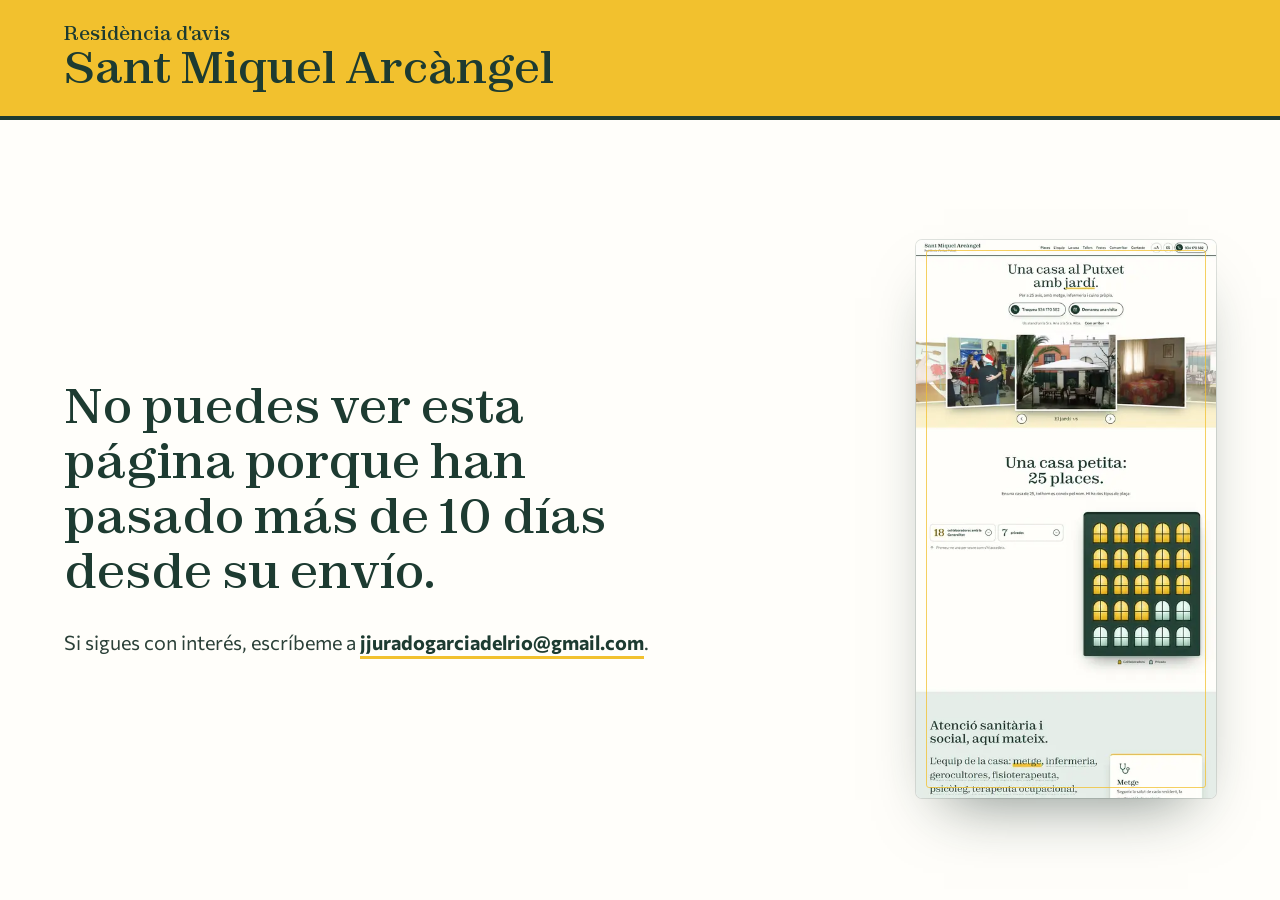
==== commit beb01301: "feat: ronda 3: página única y hero nuevo, sin efecto cortina - Página única: el menú (cabecera, móvi" ====
--- a/index.html
+++ b/index.html
@@ -57,11 +57,11 @@
 </script>
 <link rel="preload" href="assets/fonts/zodiak.woff2" as="font" type="font/woff2" crossorigin>
 <link rel="preload" href="assets/fonts/commissioner.woff2" as="font" type="font/woff2" crossorigin>
-<link rel="preload" as="image" href="assets/img/jardin-960.webp" imagesrcset="assets/img/jardin-640.webp 640w, assets/img/jardin-960.webp 960w, assets/img/jardin-1280.webp 1280w, assets/img/jardin-1600.webp 1600w" imagesizes="(min-width: 900px) 46vw, 90vw" fetchpriority="high">
-<link rel="stylesheet" href="assets/css/base.css?v=2">
-<link rel="stylesheet" href="assets/css/home.css?v=2">
-<script src="assets/js/base.js?v=2" defer></script>
-<script src="assets/js/home.js?v=2" defer></script>
+<link rel="preload" as="image" href="assets/img/jardin-960.webp" imagesrcset="assets/img/jardin-640.webp 640w, assets/img/jardin-960.webp 960w, assets/img/jardin-1280.webp 1280w, assets/img/jardin-1600.webp 1600w" imagesizes="(min-width: 600px) 46vw, 84vw" fetchpriority="high">
+<link rel="stylesheet" href="assets/css/base.css?v=3">
+<link rel="stylesheet" href="assets/css/home.css?v=3">
+<script src="assets/js/base.js?v=3" defer></script>
+<script src="assets/js/home.js?v=3" defer></script>
 <script type="application/ld+json">
 {
   "@context": "https://schema.org",
@@ -107,6 +107,7 @@
   <symbol id="i-visita" viewBox="0 0 24 24"><rect x="3.5" y="5" width="17" height="15.5" rx="2.5"/><path d="M3.5 10h17M8 3v4M16 3v4M9 15.2l2.1 2.1 4-4.1"/></symbol>
   <symbol id="i-foto" viewBox="0 0 24 24"><rect x="3" y="4.5" width="18" height="15" rx="2.5"/><circle cx="9" cy="10" r="1.8"/><path d="M21 15.5l-5-5-8.8 9"/></symbol>
   <symbol id="i-baixa" viewBox="0 0 24 24"><path d="M6 9.5l6 6 6-6"/></symbol>
+  <symbol id="i-casa" viewBox="0 0 24 24"><path d="M4 11.2 12 4.5l8 6.7"/><path d="M6.3 9.5v10h11.4v-10"/><path d="M10 19.5v-5.3h4v5.3"/></symbol>
   <symbol id="i-puja" viewBox="0 0 24 24"><path d="M12 19V5M6 11l6-6 6 6"/></symbol>
   <symbol id="i-metro" viewBox="0 0 24 24"><rect x="5" y="3" width="14" height="14.5" rx="3.5"/><path d="M5 11.5h14M8.5 21l1.6-3.5M15.5 21l-1.6-3.5"/><circle cx="9" cy="14.5" r=".6"/><circle cx="15" cy="14.5" r=".6"/></symbol>
   <symbol id="i-bus" viewBox="0 0 24 24"><rect x="4" y="3" width="16" height="15" rx="2.5"/><path d="M4 11h16M4 6.5h16M7.5 21v-3M16.5 21v-3"/><circle cx="8" cy="14.5" r=".6"/><circle cx="16" cy="14.5" r=".6"/></symbol>
@@ -129,17 +130,19 @@
 
 <header class="cab" data-cab>
   <div class="cab__dins">
-    <a class="marca" href="https://www.residenciasantmiquel.net/">
+    <a class="marca" href="#inici">
       <span class="marca__nom">Sant Miquel Arcàngel</span>
       <span class="marca__sub"><span lang="ca">Residència d'avis al Putxet</span><span lang="es">Residencia de mayores en el Putxet</span></span>
     </a>
     <nav class="menu" aria-label="Menú">
       <ul>
-        <li><a href="https://www.residenciasantmiquel.net/" aria-current="page"><span lang="ca">Inici</span><span lang="es">Inicio</span></a></li>
-        <li><a href="https://www.residenciasantmiquel.net/tallers-i-activitats/"><span lang="ca">Tallers i activitats</span><span lang="es">Talleres y actividades</span></a></li>
-        <li><a href="https://www.residenciasantmiquel.net/instal-lacions-serveis/"><span lang="ca">Instal·lacions i serveis</span><span lang="es">Instalaciones y servicios</span></a></li>
-        <li><a href="https://www.residenciasantmiquel.net/fotos-nadal/"><span lang="ca">Fotos de Nadal</span><span lang="es">Fotos de Navidad</span></a></li>
-        <li><a href="https://www.residenciasantmiquel.net/contacte/"><span lang="ca">Contacte</span><span lang="es">Contacto</span></a></li>
+        <li><a href="#places"><span lang="ca">Places</span><span lang="es">Plazas</span></a></li>
+        <li><a href="#equip"><span lang="ca">L'equip</span><span lang="es">El equipo</span></a></li>
+        <li><a href="#casa"><span lang="ca">La casa</span><span lang="es">La casa</span></a></li>
+        <li><a href="#tallers"><span lang="ca">Tallers</span><span lang="es">Talleres</span></a></li>
+        <li><a href="#festes"><span lang="ca">Festes</span><span lang="es">Fiestas</span></a></li>
+        <li><a href="#arribar"><span lang="ca">Com arribar</span><span lang="es">Cómo llegar</span></a></li>
+        <li><a href="#visita"><span lang="ca">Contacte</span><span lang="es">Contacto</span></a></li>
       </ul>
     </nav>
     <div class="cab__eines">
@@ -153,11 +156,13 @@
 
 <div class="menu-mobil" id="menu-mobil" data-menu hidden>
   <ul>
-    <li><a href="https://www.residenciasantmiquel.net/" aria-current="page"><span lang="ca">Inici</span><span lang="es">Inicio</span></a></li>
-    <li><a href="https://www.residenciasantmiquel.net/tallers-i-activitats/"><span lang="ca">Tallers i activitats</span><span lang="es">Talleres y actividades</span></a></li>
-    <li><a href="https://www.residenciasantmiquel.net/instal-lacions-serveis/"><span lang="ca">Instal·lacions i serveis</span><span lang="es">Instalaciones y servicios</span></a></li>
-    <li><a href="https://www.residenciasantmiquel.net/fotos-nadal/"><span lang="ca">Fotos de Nadal</span><span lang="es">Fotos de Navidad</span></a></li>
-    <li><a href="https://www.residenciasantmiquel.net/contacte/"><span lang="ca">Contacte</span><span lang="es">Contacto</span></a></li>
+    <li><a href="#places"><span lang="ca">Places</span><span lang="es">Plazas</span></a></li>
+    <li><a href="#equip"><span lang="ca">L'equip</span><span lang="es">El equipo</span></a></li>
+    <li><a href="#casa"><span lang="ca">La casa</span><span lang="es">La casa</span></a></li>
+    <li><a href="#tallers"><span lang="ca">Tallers</span><span lang="es">Talleres</span></a></li>
+    <li><a href="#festes"><span lang="ca">Festes</span><span lang="es">Fiestas</span></a></li>
+    <li><a href="#arribar"><span lang="ca">Com arribar</span><span lang="es">Cómo llegar</span></a></li>
+    <li><a href="#visita"><span lang="ca">Contacte</span><span lang="es">Contacto</span></a></li>
   </ul>
   <div class="menu-mobil__eines">
     <button class="eina eina--text" type="button" data-text-gran aria-pressed="false" aria-label="Text gran" data-aria-es="Texto grande"><span class="eina__aa" aria-hidden="true"><small>A</small>A</span><span lang="ca">Text gran</span><span lang="es">Texto grande</span></button>
@@ -168,50 +173,36 @@
 
 <main id="contingut">
 
-  <!-- 1 · HERO «Tendal»: su toldo amarillo se abre con el nombre -->
-  <section class="hero" data-hero aria-labelledby="hero-titol">
-    <div class="tendal" data-tendal>
-      <div class="tendal__roda">
-        <div class="tendal__pendent" aria-hidden="true"></div>
-        <div class="tendal__barra" aria-hidden="true"></div>
-        <div class="tendal__tela">
-          <h1 class="tendal__nom" id="hero-titol">
-            <span class="tendal__pre"><span lang="ca">Residència d'avis</span><span lang="es">Residencia de mayores</span></span>
-            <span class="tendal__gran"><span class="nom-p" style="--w:0">Sant</span> <span class="nom-p" style="--w:1">Miquel</span> <span class="nom-p" style="--w:2">Arcàngel</span></span>
-          </h1>
-          <figure class="tendal__facana">
-            <span class="tendal__foto"><img data-foto src="assets/img/fachada-800.webp" srcset="assets/img/fachada-480.webp 480w, assets/img/fachada-800.webp 800w, assets/img/fachada-1200.webp 1200w" sizes="(min-width: 900px) 26vw, 1px" width="800" height="279" alt="La façana de la residència al carrer d'Escipió, 17, amb el tendal groc sobre la porta" data-alt-es="La fachada de la residencia en la calle Escipió, 17, con el toldo amarillo sobre la puerta" fetchpriority="high"></span>
-            <figcaption><svg class="icona" aria-hidden="true"><use href="#i-pin"/></svg><span lang="ca">C/ d'Escipió, 17</span><span lang="es">C/ Escipió, 17</span></figcaption>
-          </figure>
-        </div>
-        <div class="tendal__volant" aria-hidden="true" data-bucle data-volant><i style="--i:0"></i><i style="--i:1"></i><i style="--i:2"></i><i style="--i:3"></i><i style="--i:4"></i><i style="--i:5"></i><i style="--i:6"></i><i style="--i:7"></i><i style="--i:8"></i><i style="--i:9"></i><i style="--i:10"></i><i style="--i:11"></i><i style="--i:12"></i><i style="--i:13"></i><i style="--i:14"></i><i style="--i:15"></i><i style="--i:16"></i><i style="--i:17"></i><i style="--i:18"></i><i style="--i:19"></i><i style="--i:20"></i><i style="--i:21"></i><i style="--i:22"></i><i style="--i:23"></i><i style="--i:24"></i><i style="--i:25"></i><i style="--i:26"></i><i style="--i:27"></i><i style="--i:28"></i><i style="--i:29"></i><i style="--i:30"></i><i style="--i:31"></i><i style="--i:32"></i><i style="--i:33"></i><i style="--i:34"></i><i style="--i:35"></i><i style="--i:36"></i><i style="--i:37"></i><i style="--i:38"></i><i style="--i:39"></i><i style="--i:40"></i><i style="--i:41"></i><i style="--i:42"></i><i style="--i:43"></i><i style="--i:44"></i><i style="--i:45"></i><i style="--i:46"></i><i style="--i:47"></i><i style="--i:48"></i><i style="--i:49"></i><i style="--i:50"></i><i style="--i:51"></i><i style="--i:52"></i><i style="--i:53"></i><i style="--i:54"></i><i style="--i:55"></i><i style="--i:56"></i><i style="--i:57"></i></div>
-      </div>
-    </div>
-
-    <div class="hero__cos">
-      <div class="hero__text">
-        <p class="hero__lema">
-          <span class="sr" lang="ca">Una casa al Putxet amb jardí, metge, infermeria, cuina pròpia i fisioteràpia.</span><span class="sr" lang="es">Una casa en el Putxet con jardín, médico, enfermería, cocina propia y fisioterapia.</span>
-          <span class="lema__fix" aria-hidden="true"><span lang="ca">Una casa al Putxet</span><span lang="es">Una casa en el Putxet</span></span>
-          <span class="lema__roda" aria-hidden="true"><span lang="ca">amb</span><span lang="es">con</span> <span class="roda" data-roda><span class="roda__p ara"><span lang="ca">jardí.</span><span lang="es">jardín.</span></span></span></span>
-        </p>
-        <p class="hero__entrada"><span lang="ca">Per a 25 avis. 18 de les places són col·laboradores amb la Generalitat.</span><span lang="es">Para 25 mayores. 18 de las plazas son colaboradoras con la Generalitat.</span></p>
-        <div class="hero__accions">
-          <a class="boton boton--ico boton--crida" href="tel:+34934170582" aria-label="Truqueu al 934 170 582" data-aria-es="Llame al 934 170 582"><span class="boton__ico gest-truca"><svg class="icona" aria-hidden="true"><use href="#i-tel"/></svg></span><span class="boton__text"><strong lang="ca">Truqueu</strong><strong lang="es">Llame</strong> <span class="num">934&nbsp;170&nbsp;582</span></span></a>
-          <a class="boton boton--ico" href="#visita"><span class="boton__ico gest-salta"><svg class="icona" aria-hidden="true"><use href="#i-visita"/></svg></span><span class="boton__text"><span lang="ca">Demaneu una visita</span><span lang="es">Pida una visita</span></span></a>
-        </div>
-        <p class="hero__qui"><span lang="ca">Us atendran la Sra. Ana o la Sra. Alba.</span><span lang="es">Le atenderán la Sra. Ana o la Sra. Alba.</span> <a class="enllac" href="#arribar"><span lang="ca">Com arribar</span><span lang="es">Cómo llegar</span><svg class="icona" aria-hidden="true"><use href="#i-fletxa"/></svg></a></p>
-      </div>
-
-      <div class="hero__jardi">
-        <figure class="foto-punts" data-punts>
-          <span class="foto-punts__marc"><img data-foto src="assets/img/jardin-960.webp" srcset="assets/img/jardin-640.webp 640w, assets/img/jardin-960.webp 960w, assets/img/jardin-1280.webp 1280w, assets/img/jardin-1600.webp 1600w" sizes="(min-width: 900px) 46vw, 90vw" width="1280" height="960" alt="El jardí de la residència: una pèrgola blanca amb taules i butaques de fusta, una palmera i plantes, davant de la casa" data-alt-es="El jardín de la residencia: una pérgola blanca con mesas y butacas de madera, una palmera y plantas, delante de la casa" fetchpriority="high"></span>
-          <span class="ruta" aria-hidden="true"><i class="ruta__tram" data-tram></i><i class="ruta__tram" data-tram></i></span>
-          <button class="punt punt--dre" type="button" style="--x:15%;--y:30%;--n:0" data-punt aria-label="Plantes i una palmera" data-aria-es="Plantas y una palmera"><span class="punt__etiqueta"><span lang="ca">Plantes i una palmera</span><span lang="es">Plantas y una palmera</span></span></button>
-          <button class="punt" type="button" style="--x:52%;--y:34%;--n:1" data-punt aria-label="La pèrgola" data-aria-es="La pérgola"><span class="punt__etiqueta"><span lang="ca">La pèrgola, per estar a l'ombra</span><span lang="es">La pérgola, para estar a la sombra</span></span></button>
-          <button class="punt punt--esq" type="button" style="--x:66%;--y:76%;--n:2" data-punt aria-label="Taules i butaques" data-aria-es="Mesas y butacas"><span class="punt__etiqueta"><span lang="ca">Taules i butaques per seure a fora</span><span lang="es">Mesas y butacas para sentarse fuera</span></span></button>
-          <figcaption class="sr"><span lang="ca">El jardí</span><span lang="es">El jardín</span></figcaption>
-        </figure>
+  <!-- 1 · HERO: el titular con la palabra que cambia y la casa en un carrusel de fotos colgadas en la pared de sus salas -->
+  <section class="hero" id="inici" data-hero aria-labelledby="hero-titol">
+    <div class="hero__text">
+      <h1 class="hero__titol" id="hero-titol">
+        <span class="sr" lang="ca">Residència d'avis Sant Miquel Arcàngel: una casa al Putxet amb jardí, habitacions exteriors, pèrgola, tallers i festes.</span><span class="sr" lang="es">Residencia de mayores Sant Miquel Arcàngel: una casa en el Putxet con jardín, habitaciones exteriores, pérgola, talleres y fiestas.</span>
+        <span class="titol__fix" aria-hidden="true"><span lang="ca">Una casa al Putxet</span><span lang="es">Una casa en el Putxet</span></span>
+        <span class="titol__roda" aria-hidden="true"><span lang="ca">amb</span><span lang="es">con</span> <span class="roda" data-roda><span class="roda__p ara"><span lang="ca">jardí.</span><span lang="es">jardín.</span></span></span></span>
+      </h1>
+      <p class="hero__entrada"><span lang="ca">Per a 25 avis, amb metge, infermeria i cuina pròpia.</span><span lang="es">Para 25 mayores, con médico, enfermería y cocina propia.</span></p>
+      <div class="hero__accions">
+        <a class="boton boton--ico boton--crida" href="tel:+34934170582" aria-label="Truqueu al 934 170 582" data-aria-es="Llame al 934 170 582"><span class="boton__ico gest-truca"><svg class="icona" aria-hidden="true"><use href="#i-tel"/></svg></span><span class="boton__text"><strong lang="ca">Truqueu</strong><strong lang="es">Llame</strong> <span class="num">934&nbsp;170&nbsp;582</span></span></a>
+        <a class="boton boton--ico" href="#visita"><span class="boton__ico gest-salta"><svg class="icona" aria-hidden="true"><use href="#i-visita"/></svg></span><span class="boton__text"><span lang="ca">Demaneu una visita</span><span lang="es">Pida una visita</span></span></a>
+      </div>
+      <p class="hero__qui"><span lang="ca">Us atendran la Sra. Ana o la Sra. Alba.</span><span lang="es">Le atenderán la Sra. Ana o la Sra. Alba.</span> <a class="enllac" href="#arribar"><span lang="ca">Com arribar</span><span lang="es">Cómo llegar</span><svg class="icona" aria-hidden="true"><use href="#i-fletxa"/></svg></a></p>
+    </div>
+
+    <div class="carrusel" data-carrusel data-carril data-bucle>
+      <div class="carrusel__escena" data-carrusel-escena>
+        <ul class="carrusel__cartes">
+          <li class="carta" data-carta="0"><figure class="carta__foto"><img data-foto src="assets/img/jardin-960.webp" srcset="assets/img/jardin-640.webp 640w, assets/img/jardin-960.webp 960w, assets/img/jardin-1280.webp 1280w, assets/img/jardin-1600.webp 1600w" sizes="(min-width: 600px) 46vw, 84vw" width="1280" height="960" alt="El jardí de la residència: una pèrgola blanca amb taules i butaques de fusta, una palmera i plantes, davant de la casa" data-alt-es="El jardín de la residencia: una pérgola blanca con mesas y butacas de madera, una palmera y plantas, delante de la casa" fetchpriority="high"></figure></li>
+          <li class="carta" data-carta="1"><figure class="carta__foto"><img data-foto src="assets/img/habitacion-individual-960.webp" srcset="assets/img/habitacion-individual-640.webp 640w, assets/img/habitacion-individual-960.webp 960w, assets/img/habitacion-individual-1280.webp 1280w" sizes="(min-width: 600px) 46vw, 84vw" width="1280" height="960" decoding="async" alt="Una habitació individual amb llit, prestatgeria i finestra amb cortines" data-alt-es="Una habitación individual con cama, estantería y ventana con cortinas"></figure></li>
+          <li class="carta" data-carta="2"><figure class="carta__foto"><img data-foto src="assets/img/pergola-960.webp" srcset="assets/img/pergola-640.webp 640w, assets/img/pergola-960.webp 960w, assets/img/pergola-1280.webp 1280w" sizes="(min-width: 600px) 46vw, 84vw" width="1280" height="960" decoding="async" alt="La pèrgola del jardí, amb butaques de fusta amb coixins, taules i plantes en testos" data-alt-es="La pérgola del jardín, con butacas de madera con cojines, mesas y plantas en macetas"></figure></li>
+          <li class="carta" data-carta="3"><figure class="carta__foto"><img data-foto src="assets/img/taller-rosas-800.webp" srcset="assets/img/taller-rosas-480.webp 480w, assets/img/taller-rosas-800.webp 800w" sizes="(min-width: 600px) 46vw, 84vw" width="800" height="600" decoding="async" alt="Unes mans sostenen dues roses de paper vermelles acabades de pintar" data-alt-es="Unas manos sostienen dos rosas de papel rojas recién pintadas"></figure></li>
+          <li class="carta" data-carta="4"><figure class="carta__foto"><img data-foto src="assets/img/navidad-baile-800.webp" srcset="assets/img/navidad-baile-480.webp 480w, assets/img/navidad-baile-800.webp 800w" sizes="(min-width: 600px) 46vw, 84vw" width="800" height="600" decoding="async" alt="Residents i treballadores ballen a la festa de Nadal, amb barrets de Pare Noel" data-alt-es="Residentes y trabajadoras bailan en la fiesta de Navidad, con gorros de Papá Noel"></figure></li>
+        </ul>
+      </div>
+      <div class="carrusel__peu">
+        <button type="button" class="rodo" data-carrusel-ant><svg class="icona" data-dir="esq" aria-hidden="true"><use href="#i-esq"/></svg><span class="sr"><span lang="ca">Foto anterior</span><span lang="es">Foto anterior</span></span></button>
+        <p class="carrusel__nom" data-carrusel-nom aria-live="polite"><span lang="ca">El jardí</span><span lang="es">El jardín</span> <small>1/5</small></p>
+        <button type="button" class="rodo" data-carrusel-seg><svg class="icona" data-dir="dre" aria-hidden="true"><use href="#i-dre"/></svg><span class="sr"><span lang="ca">Foto següent</span><span lang="es">Foto siguiente</span></span></button>
       </div>
     </div>
   </section>
@@ -297,71 +288,80 @@
     </div>
   </section>
 
-  <!-- 4 · LA CASA: la persiana gira sus lamas y pasa de una estancia a otra -->
+  <!-- 4 · LA CASA: sus ocho fotos de las instalaciones; para pasar de una estancia a otra, la sala gira como un cubo -->
   <section class="casa" id="casa" aria-labelledby="casa-titol">
     <div class="casa__dins">
       <div class="casa__text" data-revela>
         <h2 data-paraules id="casa-titol"><span lang="ca">La casa, per dins.</span><span lang="es">La casa, por dentro.</span></h2>
-        <p><span lang="ca">Una torre amb jardí, adaptada per als avis. Habitacions individuals, dobles i triples, totes exteriors.</span><span lang="es">Una torre con jardín, adaptada para los mayores. Habitaciones individuales, dobles y triples, todas exteriores.</span></p>
+        <p><span lang="ca">Una torre amb un jardí ampli, adaptada per als avis. Habitacions individuals, dobles i triples, totes àmplies i exteriors, i banys assistits.</span><span lang="es">Una torre con un jardín amplio, adaptada para los mayores. Habitaciones individuales, dobles y triples, todas amplias y exteriores, y baños asistidos.</span></p>
         <ul class="estances" data-estances aria-label="Estances" data-aria-es="Estancias">
           <li><button type="button" data-estanca="0"><span lang="ca">El jardí</span><span lang="es">El jardín</span><svg class="icona" aria-hidden="true"><use href="#i-dre"/></svg></button></li>
-          <li><button type="button" data-estanca="1"><span lang="ca">Habitació individual</span><span lang="es">Habitación individual</span><svg class="icona" aria-hidden="true"><use href="#i-dre"/></svg></button></li>
-          <li><button type="button" data-estanca="2"><span lang="ca">Habitació doble</span><span lang="es">Habitación doble</span><svg class="icona" aria-hidden="true"><use href="#i-dre"/></svg></button></li>
-          <li><button type="button" data-estanca="3"><span lang="ca">La sala</span><span lang="es">La sala</span><svg class="icona" aria-hidden="true"><use href="#i-dre"/></svg></button></li>
-          <li><button type="button" data-estanca="4"><span lang="ca">Els passadissos</span><span lang="es">Los pasillos</span><svg class="icona" aria-hidden="true"><use href="#i-dre"/></svg></button></li>
-          <li><button type="button" data-estanca="5"><span lang="ca">Els banys</span><span lang="es">Los baños</span><svg class="icona" aria-hidden="true"><use href="#i-dre"/></svg></button></li>
+          <li><button type="button" data-estanca="1"><span lang="ca">La pèrgola</span><span lang="es">La pérgola</span><svg class="icona" aria-hidden="true"><use href="#i-dre"/></svg></button></li>
+          <li><button type="button" data-estanca="2"><span lang="ca">Habitació individual</span><span lang="es">Habitación individual</span><svg class="icona" aria-hidden="true"><use href="#i-dre"/></svg></button></li>
+          <li><button type="button" data-estanca="3"><span lang="ca">Habitació doble</span><span lang="es">Habitación doble</span><svg class="icona" aria-hidden="true"><use href="#i-dre"/></svg></button></li>
+          <li><button type="button" data-estanca="4"><span lang="ca">La sala</span><span lang="es">La sala</span><svg class="icona" aria-hidden="true"><use href="#i-dre"/></svg></button></li>
+          <li><button type="button" data-estanca="5"><span lang="ca">Els passadissos</span><span lang="es">Los pasillos</span><svg class="icona" aria-hidden="true"><use href="#i-dre"/></svg></button></li>
+          <li><button type="button" data-estanca="6"><span lang="ca">El bany assistit</span><span lang="es">El baño asistido</span><svg class="icona" aria-hidden="true"><use href="#i-dre"/></svg></button></li>
+          <li><button type="button" data-estanca="7"><span lang="ca">El lavabo</span><span lang="es">El aseo</span><svg class="icona" aria-hidden="true"><use href="#i-dre"/></svg></button></li>
         </ul>
         <div class="accions">
           <a class="boton boton--ico" href="#visita"><span class="boton__ico gest-salta"><svg class="icona" aria-hidden="true"><use href="#i-visita"/></svg></span><span class="boton__text"><span lang="ca">Veniu a veure-la</span><span lang="es">Venga a verla</span></span></a>
-          <a class="enllac" href="https://www.residenciasantmiquel.net/instal-lacions-serveis/"><span lang="ca">Totes les fotos de la casa</span><span lang="es">Todas las fotos de la casa</span><svg class="icona" aria-hidden="true"><use href="#i-fletxa"/></svg></a>
-        </div>
-      </div>
-
-      <div class="persiana" data-persiana data-bucle>
-        <div class="persiana__escenari" data-escenari>
+        </div>
+      </div>
+
+      <div class="estancia" data-estancia data-bucle>
+        <div class="estancia__escenari" data-escenari>
           <figure class="escena actual" data-escena="0">
-            <img data-foto src="assets/img/pergola-960.webp" srcset="assets/img/pergola-640.webp 640w, assets/img/pergola-960.webp 960w, assets/img/pergola-1280.webp 1280w" sizes="(min-width: 960px) 44vw, 86vw" width="1280" height="960" decoding="async" alt="La pèrgola del jardí, amb butaques de fusta amb coixins, taules i plantes en testos" data-alt-es="La pérgola del jardín, con butacas de madera con cojines, mesas y plantas en macetas">
-            <figcaption><span lang="ca">El jardí</span><span lang="es">El jardín</span> <small>1/6</small></figcaption>
+            <img data-foto src="assets/img/jardin-960.webp" srcset="assets/img/jardin-640.webp 640w, assets/img/jardin-960.webp 960w, assets/img/jardin-1280.webp 1280w" sizes="(min-width: 960px) 44vw, 86vw" width="1280" height="960" loading="lazy" decoding="async" alt="El jardí de la residència, amb la pèrgola, la palmera i les plantes davant de la casa" data-alt-es="El jardín de la residencia, con la pérgola, la palmera y las plantas delante de la casa">
+            <figcaption><span lang="ca">El jardí</span><span lang="es">El jardín</span> <small>1/8</small></figcaption>
           </figure>
           <figure class="escena" data-escena="1">
+            <img data-foto src="assets/img/pergola-960.webp" srcset="assets/img/pergola-640.webp 640w, assets/img/pergola-960.webp 960w, assets/img/pergola-1280.webp 1280w" sizes="(min-width: 960px) 44vw, 86vw" width="1280" height="960" loading="lazy" decoding="async" alt="La pèrgola del jardí, amb butaques de fusta amb coixins, taules i plantes en testos" data-alt-es="La pérgola del jardín, con butacas de madera con cojines, mesas y plantas en macetas">
+            <figcaption><span lang="ca">La pèrgola</span><span lang="es">La pérgola</span> <small>2/8</small></figcaption>
+          </figure>
+          <figure class="escena" data-escena="2">
             <img data-foto src="assets/img/habitacion-individual-960.webp" srcset="assets/img/habitacion-individual-640.webp 640w, assets/img/habitacion-individual-960.webp 960w, assets/img/habitacion-individual-1280.webp 1280w" sizes="(min-width: 960px) 44vw, 86vw" width="1280" height="960" loading="lazy" decoding="async" alt="Una habitació individual amb llit, prestatgeria i finestra amb cortines" data-alt-es="Una habitación individual con cama, estantería y ventana con cortinas">
-            <figcaption><span lang="ca">Habitació individual</span><span lang="es">Habitación individual</span> <small>2/6</small></figcaption>
-          </figure>
-          <figure class="escena" data-escena="2">
+            <figcaption><span lang="ca">Habitació individual</span><span lang="es">Habitación individual</span> <small>3/8</small></figcaption>
+          </figure>
+          <figure class="escena" data-escena="3">
             <img data-foto src="assets/img/habitacion-doble-720.webp" srcset="assets/img/habitacion-doble-480.webp 480w, assets/img/habitacion-doble-720.webp 720w, assets/img/habitacion-doble-960.webp 960w" sizes="(min-width: 960px) 26vw, 52vw" width="960" height="1280" loading="lazy" decoding="async" alt="Una habitació doble amb dos llits i una finestra assolellada" data-alt-es="Una habitación doble con dos camas y una ventana soleada">
-            <figcaption><span lang="ca">Habitació doble</span><span lang="es">Habitación doble</span> <small>3/6</small></figcaption>
-          </figure>
-          <figure class="escena" data-escena="3">
+            <figcaption><span lang="ca">Habitació doble</span><span lang="es">Habitación doble</span> <small>4/8</small></figcaption>
+          </figure>
+          <figure class="escena" data-escena="4">
             <img data-foto src="assets/img/sala-estar-720.webp" srcset="assets/img/sala-estar-480.webp 480w, assets/img/sala-estar-720.webp 720w, assets/img/sala-estar-960.webp 960w" sizes="(min-width: 960px) 26vw, 52vw" width="960" height="1280" loading="lazy" decoding="async" alt="Un racó de la sala amb dues butaques de vímet, una tauleta i un quadre d'un paó a la paret groga" data-alt-es="Un rincón de la sala con dos butacas de mimbre, una mesita y un cuadro de un pavo real en la pared amarilla">
-            <figcaption><span lang="ca">La sala</span><span lang="es">La sala</span> <small>4/6</small></figcaption>
-          </figure>
-          <figure class="escena" data-escena="4">
+            <figcaption><span lang="ca">La sala</span><span lang="es">La sala</span> <small>5/8</small></figcaption>
+          </figure>
+          <figure class="escena" data-escena="5">
             <img data-foto src="assets/img/pasillo-720.webp" srcset="assets/img/pasillo-480.webp 480w, assets/img/pasillo-720.webp 720w, assets/img/pasillo-960.webp 960w" sizes="(min-width: 960px) 26vw, 52vw" width="960" height="1280" loading="lazy" decoding="async" alt="Un passadís llarg i lluminós amb passamans a les parets" data-alt-es="Un pasillo largo y luminoso con pasamanos en las paredes">
-            <figcaption><span lang="ca">Els passadissos</span><span lang="es">Los pasillos</span> <small>5/6</small></figcaption>
-          </figure>
-          <figure class="escena" data-escena="5">
+            <figcaption><span lang="ca">Els passadissos</span><span lang="es">Los pasillos</span> <small>6/8</small></figcaption>
+          </figure>
+          <figure class="escena" data-escena="6">
             <img data-foto src="assets/img/bano-asistido-576.webp" srcset="assets/img/bano-asistido-480.webp 480w, assets/img/bano-asistido-576.webp 576w" sizes="(min-width: 960px) 26vw, 52vw" width="576" height="768" loading="lazy" decoding="async" alt="Un bany assistit amb plat de dutxa a terra, cadira de dutxa amb rodes i barres per agafar-se" data-alt-es="Un baño asistido con plato de ducha a ras de suelo, silla de ducha con ruedas y barras para agarrarse">
-            <figcaption><span lang="ca">Els banys</span><span lang="es">Los baños</span> <small>6/6</small></figcaption>
-          </figure>
-          <div class="lames" data-lames aria-hidden="true" hidden></div>
-        </div>
-        <div class="persiana__peu">
-          <p class="persiana__text" data-persiana-text aria-live="polite"><span lang="ca">El jardí, amb pèrgola i ombra.</span><span lang="es">El jardín, con pérgola y sombra.</span></p>
-          <div class="persiana__botons">
-            <button type="button" class="rodo" data-persiana-ant><svg class="icona" data-dir="esq" aria-hidden="true"><use href="#i-esq"/></svg><span class="sr"><span lang="ca">Foto anterior</span><span lang="es">Foto anterior</span></span></button>
-            <button type="button" class="rodo" data-persiana-seg><svg class="icona" data-dir="dre" aria-hidden="true"><use href="#i-dre"/></svg><span class="sr"><span lang="ca">Foto següent</span><span lang="es">Foto siguiente</span></span></button>
+            <figcaption><span lang="ca">El bany assistit</span><span lang="es">El baño asistido</span> <small>7/8</small></figcaption>
+          </figure>
+          <figure class="escena" data-escena="7">
+            <img data-foto src="assets/img/bano-lavabo-576.webp" srcset="assets/img/bano-lavabo-480.webp 480w, assets/img/bano-lavabo-576.webp 576w" sizes="(min-width: 960px) 26vw, 52vw" width="576" height="768" loading="lazy" decoding="async" alt="Un lavabo amb rentamans, vàter i finestra, amb les parets enrajolades de blanc" data-alt-es="Un aseo con lavabo, inodoro y ventana, con las paredes alicatadas en blanco">
+            <figcaption><span lang="ca">El lavabo</span><span lang="es">El aseo</span> <small>8/8</small></figcaption>
+          </figure>
+          <div class="cub" data-cub aria-hidden="true" hidden></div>
+        </div>
+        <div class="estancia__peu">
+          <p class="estancia__text" data-estancia-text aria-live="polite"><span lang="ca">Un jardí ampli, davant de la casa.</span><span lang="es">Un jardín amplio, delante de la casa.</span></p>
+          <div class="estancia__botons">
+            <button type="button" class="rodo" data-estancia-ant><svg class="icona" data-dir="esq" aria-hidden="true"><use href="#i-esq"/></svg><span class="sr"><span lang="ca">Estança anterior</span><span lang="es">Estancia anterior</span></span></button>
+            <button type="button" class="rodo" data-estancia-seg><svg class="icona" data-dir="dre" aria-hidden="true"><use href="#i-dre"/></svg><span class="sr"><span lang="ca">Estança següent</span><span lang="es">Estancia siguiente</span></span></button>
           </div>
         </div>
       </div>
     </div>
   </section>
 
-  <!-- 5 · TALLERES: exposición «Fet a Sant Miquel» con luces de cuadro -->
+  <!-- 5 · TALLERES: exposición «Fet a Sant Miquel» con luces de cuadro y las fotos del taller -->
   <section class="tallers" id="tallers" aria-labelledby="tallers-titol">
     <div class="tallers__dins">
       <div class="tallers__cap" data-revela>
         <h2 data-paraules id="tallers-titol"><span lang="ca">Fet a Sant Miquel.</span><span lang="es">Hecho en Sant Miquel.</span></h2>
-        <p><span lang="ca">Obres dels tallers d'expressió plàstica, pintades i retallades a mà. Cada setmana hi ha tallers per moure el cos, la memòria i les mans.</span><span lang="es">Obras de los talleres de expresión plástica, pintadas y recortadas a mano. Cada semana hay talleres para mover el cuerpo, la memoria y las manos.</span></p>
+        <p><span lang="ca">Tallers adaptats a cada resident i dirigits per professionals, per treballar el cos, la memòria i les emocions. Aquestes obres, pintades i retallades a mà, són del taller d'expressió plàstica.</span><span lang="es">Talleres adaptados a cada residente y dirigidos por profesionales, para trabajar el cuerpo, la memoria y las emociones. Estas obras, pintadas y recortadas a mano, son del taller de expresión plástica.</span></p>
         <ul class="tallers__llista">
           <li><span lang="ca">Psicomotricitat</span><span lang="es">Psicomotricidad</span></li>
           <li><span lang="ca">Orientació a la realitat</span><span lang="es">Orientación a la realidad</span></li>
@@ -376,66 +376,63 @@
       <ul class="expo" data-expo data-bucle>
         <li class="obra obra--v" style="--i:0">
           <span class="obra__llum" aria-hidden="true"></span>
-          <button type="button" class="obra__marc" data-obra="0"><span class="obra__cuadre"><img data-foto src="assets/img/obra-miro-400.webp" srcset="assets/img/obra-miro-400.webp 400w, assets/img/obra-miro-576.webp 576w" sizes="(min-width: 1100px) 17vw, 40vw" width="576" height="768" loading="lazy" decoding="async" alt="Pintura emmarcada a la manera de Miró: un ocell vermell i blau amb una vora de colors" data-alt-es="Pintura enmarcada a la manera de Miró: un pájaro rojo y azul con un borde de colores"></span></button>
+          <button type="button" class="obra__marc" data-obra="0" data-visor-grup="obres"><span class="obra__cuadre"><img data-foto src="assets/img/obra-miro-400.webp" srcset="assets/img/obra-miro-400.webp 400w, assets/img/obra-miro-576.webp 576w" sizes="(min-width: 1100px) 17vw, 40vw" width="576" height="768" loading="lazy" decoding="async" alt="Pintura emmarcada a la manera de Miró: un ocell vermell i blau amb una vora de colors" data-alt-es="Pintura enmarcada a la manera de Miró: un pájaro rojo y azul con un borde de colores"></span></button>
           <p class="cartela"><strong><span lang="ca">A la manera de Miró</span><span lang="es">A la manera de Miró</span></strong><span lang="ca">Pintura</span><span lang="es">Pintura</span></p>
         </li>
         <li class="obra obra--h" style="--i:1">
           <span class="obra__llum" aria-hidden="true"></span>
-          <button type="button" class="obra__marc" data-obra="1"><span class="obra__cuadre"><img data-foto src="assets/img/obra-flores-colores-480.webp" srcset="assets/img/obra-flores-colores-480.webp 480w, assets/img/obra-flores-colores-800.webp 800w" sizes="(min-width: 1100px) 24vw, 56vw" width="800" height="600" loading="lazy" decoding="async" alt="Làmina de flors de molts colors pintades sobre fons verd" data-alt-es="Lámina de flores de muchos colores pintadas sobre fondo verde"></span></button>
+          <button type="button" class="obra__marc" data-obra="1" data-visor-grup="obres"><span class="obra__cuadre"><img data-foto src="assets/img/obra-flores-colores-480.webp" srcset="assets/img/obra-flores-colores-480.webp 480w, assets/img/obra-flores-colores-800.webp 800w" sizes="(min-width: 1100px) 24vw, 56vw" width="800" height="600" loading="lazy" decoding="async" alt="Làmina de flors de molts colors pintades sobre fons verd" data-alt-es="Lámina de flores de muchos colores pintadas sobre fondo verde"></span></button>
           <p class="cartela"><strong><span lang="ca">Flors de colors</span><span lang="es">Flores de colores</span></strong><span lang="ca">Dibuix i color</span><span lang="es">Dibujo y color</span></p>
         </li>
         <li class="obra obra--v" style="--i:2">
           <span class="obra__llum" aria-hidden="true"></span>
-          <button type="button" class="obra__marc" data-obra="2"><span class="obra__cuadre"><img data-foto src="assets/img/obra-jarron-claveles-400.webp" srcset="assets/img/obra-jarron-claveles-400.webp 400w, assets/img/obra-jarron-claveles-576.webp 576w" sizes="(min-width: 1100px) 17vw, 40vw" width="576" height="768" loading="lazy" decoding="async" alt="Dibuix d'un gerro blau amb clavells vermells" data-alt-es="Dibujo de un jarrón azul con claveles rojos"></span></button>
+          <button type="button" class="obra__marc" data-obra="2" data-visor-grup="obres"><span class="obra__cuadre"><img data-foto src="assets/img/obra-jarron-claveles-400.webp" srcset="assets/img/obra-jarron-claveles-400.webp 400w, assets/img/obra-jarron-claveles-576.webp 576w" sizes="(min-width: 1100px) 17vw, 40vw" width="576" height="768" loading="lazy" decoding="async" alt="Dibuix d'un gerro blau amb clavells vermells" data-alt-es="Dibujo de un jarrón azul con claveles rojos"></span></button>
           <p class="cartela"><strong><span lang="ca">Gerro amb clavells</span><span lang="es">Jarrón con claveles</span></strong><span lang="ca">Dibuix</span><span lang="es">Dibujo</span></p>
         </li>
         <li class="obra obra--h" style="--i:3">
           <span class="obra__llum" aria-hidden="true"></span>
-          <button type="button" class="obra__marc" data-obra="3"><span class="obra__cuadre"><img data-foto src="assets/img/obra-flores-papel-480.webp" srcset="assets/img/obra-flores-papel-480.webp 480w, assets/img/obra-flores-papel-800.webp 800w" sizes="(min-width: 1100px) 24vw, 56vw" width="800" height="600" loading="lazy" decoding="async" alt="Flors de paper de colors en gots decorats sobre una taula" data-alt-es="Flores de papel de colores en vasos decorados sobre una mesa"></span></button>
+          <button type="button" class="obra__marc" data-obra="3" data-visor-grup="obres"><span class="obra__cuadre"><img data-foto src="assets/img/obra-flores-papel-480.webp" srcset="assets/img/obra-flores-papel-480.webp 480w, assets/img/obra-flores-papel-800.webp 800w" sizes="(min-width: 1100px) 24vw, 56vw" width="800" height="600" loading="lazy" decoding="async" alt="Flors de paper de colors en gots decorats sobre una taula" data-alt-es="Flores de papel de colores en vasos decorados sobre una mesa"></span></button>
           <p class="cartela"><strong><span lang="ca">Flors de paper</span><span lang="es">Flores de papel</span></strong><span lang="ca">Paper i pintura</span><span lang="es">Papel y pintura</span></p>
         </li>
         <li class="obra obra--v" style="--i:4">
           <span class="obra__llum" aria-hidden="true"></span>
-          <button type="button" class="obra__marc" data-obra="4"><span class="obra__cuadre"><img data-foto src="assets/img/obra-postal-sant-jordi-400.webp" srcset="assets/img/obra-postal-sant-jordi-400.webp 400w, assets/img/obra-postal-sant-jordi-576.webp 576w" sizes="(min-width: 1100px) 17vw, 40vw" width="576" height="768" loading="lazy" decoding="async" alt="Postal pintada a mà amb les paraules Sant Jordi en vermell i groc" data-alt-es="Postal pintada a mano con las palabras Sant Jordi en rojo y amarillo"></span></button>
+          <button type="button" class="obra__marc" data-obra="4" data-visor-grup="obres"><span class="obra__cuadre"><img data-foto src="assets/img/obra-postal-sant-jordi-400.webp" srcset="assets/img/obra-postal-sant-jordi-400.webp 400w, assets/img/obra-postal-sant-jordi-576.webp 576w" sizes="(min-width: 1100px) 17vw, 40vw" width="576" height="768" loading="lazy" decoding="async" alt="Postal pintada a mà amb les paraules Sant Jordi en vermell i groc" data-alt-es="Postal pintada a mano con las palabras Sant Jordi en rojo y amarillo"></span></button>
           <p class="cartela"><strong><span lang="ca">Postal de Sant Jordi</span><span lang="es">Postal de Sant Jordi</span></strong><span lang="ca">Retall i color</span><span lang="es">Recorte y color</span></p>
         </li>
         <li class="obra obra--v" style="--i:5">
           <span class="obra__llum" aria-hidden="true"></span>
-          <button type="button" class="obra__marc" data-obra="5"><span class="obra__cuadre"><img data-foto src="assets/img/obra-jarron-flores-400.webp" srcset="assets/img/obra-jarron-flores-400.webp 400w, assets/img/obra-jarron-flores-576.webp 576w" sizes="(min-width: 1100px) 17vw, 40vw" width="576" height="768" loading="lazy" decoding="async" alt="Dibuix d'un gerro blau clar amb flors vermelles sobre una base marró" data-alt-es="Dibujo de un jarrón azul claro con flores rojas sobre una base marrón"></span></button>
+          <button type="button" class="obra__marc" data-obra="5" data-visor-grup="obres"><span class="obra__cuadre"><img data-foto src="assets/img/obra-jarron-flores-400.webp" srcset="assets/img/obra-jarron-flores-400.webp 400w, assets/img/obra-jarron-flores-576.webp 576w" sizes="(min-width: 1100px) 17vw, 40vw" width="576" height="768" loading="lazy" decoding="async" alt="Dibuix d'un gerro blau clar amb flors vermelles sobre una base marró" data-alt-es="Dibujo de un jarrón azul claro con flores rojas sobre una base marrón"></span></button>
           <p class="cartela"><strong><span lang="ca">Gerro de flors</span><span lang="es">Jarrón de flores</span></strong><span lang="ca">Dibuix</span><span lang="es">Dibujo</span></p>
         </li>
       </ul>
 
-      <div class="taller" data-revela>
-        <figure class="taller__foto">
-          <span class="taller__marc"><img data-foto src="assets/img/taller-rosas-480.webp" srcset="assets/img/taller-rosas-480.webp 480w, assets/img/taller-rosas-800.webp 800w" sizes="(min-width: 900px) 30vw, 90vw" width="800" height="600" loading="lazy" decoding="async" alt="Unes mans sostenen dues roses de paper vermelles acabades de pintar" data-alt-es="Unas manos sostienen dos rosas de papel rojas recién pintadas"></span>
-          <figcaption><span lang="ca">Roses de Sant Jordi, retallades i pintades a mà.</span><span lang="es">Rosas de Sant Jordi, recortadas y pintadas a mano.</span></figcaption>
-        </figure>
-        <figure class="taller__foto">
-          <span class="taller__marc"><img data-foto src="assets/img/taller-pintando-rosa-480.webp" srcset="assets/img/taller-pintando-rosa-480.webp 480w, assets/img/taller-pintando-rosa-800.webp 800w" sizes="(min-width: 900px) 30vw, 90vw" width="800" height="600" loading="lazy" decoding="async" alt="Una mà pinta de vermell una rosa de paper amb un retolador" data-alt-es="Una mano pinta de rojo una rosa de papel con un rotulador"></span>
-          <figcaption><span lang="ca">Al taller d'expressió plàstica.</span><span lang="es">En el taller de expresión plástica.</span></figcaption>
-        </figure>
-        <figure class="taller__foto taller__foto--v">
-          <span class="taller__marc"><img data-foto src="assets/img/taller-angel-400.webp" srcset="assets/img/taller-angel-400.webp 400w, assets/img/taller-angel-576.webp 576w" sizes="(min-width: 900px) 20vw, 60vw" width="576" height="768" loading="lazy" decoding="async" alt="Una resident pinta un àngel de guix amb un pinzell" data-alt-es="Una residente pinta un ángel de yeso con un pincel"></span>
-          <figcaption><span lang="ca">Àngels de guix, pintats al taller.</span><span lang="es">Ángeles de yeso, pintados en el taller.</span></figcaption>
-        </figure>
-      </div>
-      <p class="tallers__mes" data-revela><a class="enllac" href="https://www.residenciasantmiquel.net/tallers-i-activitats/"><span lang="ca">Veure els tallers i les activitats</span><span lang="es">Ver los talleres y las actividades</span><svg class="icona" aria-hidden="true"><use href="#i-fletxa"/></svg></a></p>
-    </div>
-  </section>
-
-  <!-- 6 · FIESTAS: el calendario que pasa las hojas -->
+      <div class="galeria" data-revela>
+        <h3 class="galeria__titol"><span lang="ca">Al taller, amb les mans</span><span lang="es">En el taller, con las manos</span></h3>
+        <ul class="galeria__fotos">
+          <li style="--r:1.333"><button type="button" class="galeria__boto" data-visor-grup="taller"><img data-foto src="assets/img/taller-rosas-480.webp" srcset="assets/img/taller-rosas-480.webp 480w, assets/img/taller-rosas-800.webp 800w" sizes="(min-width: 900px) 26vw, 92vw" width="800" height="600" loading="lazy" decoding="async" alt="Unes mans sostenen dues roses de paper vermelles acabades de pintar" data-alt-es="Unas manos sostienen dos rosas de papel rojas recién pintadas"></button></li>
+          <li style="--r:.75"><button type="button" class="galeria__boto" data-visor-grup="taller"><img data-foto src="assets/img/taller-angel-400.webp" srcset="assets/img/taller-angel-400.webp 400w, assets/img/taller-angel-576.webp 576w" sizes="(min-width: 900px) 15vw, 46vw" width="576" height="768" loading="lazy" decoding="async" alt="Una resident pinta un àngel de guix amb un pinzell" data-alt-es="Una residente pinta un ángel de yeso con un pincel"></button></li>
+          <li style="--r:1.333"><button type="button" class="galeria__boto" data-visor-grup="taller"><img data-foto src="assets/img/taller-pintando-rosa-480.webp" srcset="assets/img/taller-pintando-rosa-480.webp 480w, assets/img/taller-pintando-rosa-800.webp 800w" sizes="(min-width: 900px) 26vw, 92vw" width="800" height="600" loading="lazy" decoding="async" alt="Una mà pinta de vermell una rosa de paper amb un retolador" data-alt-es="Una mano pinta de rojo una rosa de papel con un rotulador"></button></li>
+          <li style="--r:.75"><button type="button" class="galeria__boto" data-visor-grup="taller"><img data-foto src="assets/img/taller-angel-groc-400.webp" srcset="assets/img/taller-angel-groc-400.webp 400w, assets/img/taller-angel-groc-576.webp 576w" sizes="(min-width: 900px) 15vw, 46vw" width="576" height="768" loading="lazy" decoding="async" alt="Pintant de groc els cabells d'un àngel de guix" data-alt-es="Pintando de amarillo el pelo de un ángel de yeso"></button></li>
+          <li style="--r:1.333"><button type="button" class="galeria__boto" data-visor-grup="taller"><img data-foto src="assets/img/taller-retallant-rosa-480.webp" srcset="assets/img/taller-retallant-rosa-480.webp 480w, assets/img/taller-retallant-rosa-800.webp 800w" sizes="(min-width: 900px) 26vw, 92vw" width="800" height="600" loading="lazy" decoding="async" alt="Unes mans retallen una rosa de paper pintada de colors" data-alt-es="Unas manos recortan una rosa de papel pintada de colores"></button></li>
+          <li style="--r:.75"><button type="button" class="galeria__boto" data-visor-grup="taller"><img data-foto src="assets/img/taller-angel-pinzell-400.webp" srcset="assets/img/taller-angel-pinzell-400.webp 400w, assets/img/taller-angel-pinzell-576.webp 576w" sizes="(min-width: 900px) 15vw, 46vw" width="576" height="768" loading="lazy" decoding="async" alt="Un àngel de guix amb els cabells grocs, a mig pintar" data-alt-es="Un ángel de yeso con el pelo amarillo, a medio pintar"></button></li>
+          <li style="--r:1.333"><button type="button" class="galeria__boto" data-visor-grup="taller"><img data-foto src="assets/img/taller-flors-gots-480.webp" srcset="assets/img/taller-flors-gots-480.webp 480w, assets/img/taller-flors-gots-800.webp 800w" sizes="(min-width: 900px) 26vw, 92vw" width="800" height="600" loading="lazy" decoding="async" alt="Flors de paper en gots pintats de colors, sobre una taula" data-alt-es="Flores de papel en vasos pintados de colores, sobre una mesa"></button></li>
+          <li style="--r:.75"><button type="button" class="galeria__boto" data-visor-grup="taller"><img data-foto src="assets/img/taller-angel-rosa-400.webp" srcset="assets/img/taller-angel-rosa-400.webp 400w, assets/img/taller-angel-rosa-576.webp 576w" sizes="(min-width: 900px) 15vw, 46vw" width="576" height="768" loading="lazy" decoding="async" alt="Una resident pinta de rosa un àngel de guix" data-alt-es="Una residente pinta de rosa un ángel de yeso"></button></li>
+          <li style="--r:1.333"><button type="button" class="galeria__boto" data-visor-grup="taller"><img data-foto src="assets/img/taller-retallant-60-480.webp" srcset="assets/img/taller-retallant-60-480.webp 480w, assets/img/taller-retallant-60-800.webp 800w" sizes="(min-width: 900px) 26vw, 92vw" width="800" height="600" loading="lazy" decoding="async" alt="Unes mans retallen un 60 vermell de cartolina" data-alt-es="Unas manos recortan un 60 rojo de cartulina"></button></li>
+          <li style="--r:.75"><button type="button" class="galeria__boto" data-visor-grup="taller"><img data-foto src="assets/img/taller-angel-colors-400.webp" srcset="assets/img/taller-angel-colors-400.webp 400w, assets/img/taller-angel-colors-576.webp 576w" sizes="(min-width: 900px) 15vw, 46vw" width="576" height="768" loading="lazy" decoding="async" alt="Un àngel de guix pintat de verd i rosa" data-alt-es="Un ángel de yeso pintado de verde y rosa"></button></li>
+          <li style="--r:1.333"><button type="button" class="galeria__boto" data-visor-grup="taller"><img data-foto src="assets/img/taller-retallant-20-480.webp" srcset="assets/img/taller-retallant-20-480.webp 480w, assets/img/taller-retallant-20-800.webp 800w" sizes="(min-width: 900px) 26vw, 92vw" width="800" height="600" loading="lazy" decoding="async" alt="Retallant un 20 vermell amb unes tisores" data-alt-es="Recortando un 20 rojo con unas tijeras"></button></li>
+          <li style="--r:1.333"><button type="button" class="galeria__boto" data-visor-grup="taller"><img data-foto src="assets/img/taller-enganxant-480.webp" srcset="assets/img/taller-enganxant-480.webp 480w, assets/img/taller-enganxant-800.webp 800w" sizes="(min-width: 900px) 26vw, 92vw" width="800" height="600" loading="lazy" decoding="async" alt="Unes mans enganxen paper amb una barra de cola, al costat d'un quadre pintat" data-alt-es="Unas manos pegan papel con una barra de pegamento, junto a un cuadro pintado"></button></li>
+        </ul>
+      </div>
+    </div>
+  </section>
+
+  <!-- 6 · FIESTAS: el calendario que pasa las hojas y las fotos de Navidad en una tira que se desliza -->
   <section class="festes" id="festes" aria-labelledby="festes-titol">
     <div class="festes__dins">
       <div class="festes__text" data-revela>
         <h2 data-paraules id="festes-titol"><span lang="ca">Les festes, a casa.</span><span lang="es">Las fiestas, en casa.</span></h2>
         <p><span lang="ca">Celebrem les festes tradicionals i els aniversaris, i fem excursions.</span><span lang="es">Celebramos las fiestas tradicionales y los cumpleaños, y hacemos excursiones.</span></p>
         <p class="festes__ara" data-ara hidden></p>
-        <div class="nadal">
-          <figure class="nadal__foto"><img data-foto src="assets/img/navidad-baile-480.webp" srcset="assets/img/navidad-baile-480.webp 480w, assets/img/navidad-baile-800.webp 800w" sizes="(min-width: 960px) 20vw, 44vw" width="800" height="600" loading="lazy" decoding="async" alt="Residents i treballadores ballen a la festa de Nadal, amb barrets de Pare Noel" data-alt-es="Residentes y trabajadoras bailan en la fiesta de Navidad, con gorros de Papá Noel"></figure>
-          <figure class="nadal__foto"><img data-foto src="assets/img/navidad-concierto-480.webp" srcset="assets/img/navidad-concierto-480.webp 480w, assets/img/navidad-concierto-800.webp 800w" sizes="(min-width: 960px) 20vw, 44vw" width="800" height="600" loading="lazy" decoding="async" alt="Concert de Nadal a la sala: una cantant i un músic als teclats davant dels residents" data-alt-es="Concierto de Navidad en la sala: una cantante y un músico a los teclados frente a los residentes"></figure>
-        </div>
-        <a class="boton boton--ico" href="https://www.residenciasantmiquel.net/fotos-nadal/"><span class="boton__ico gest-salta"><svg class="icona" aria-hidden="true"><use href="#i-foto"/></svg></span><span class="boton__text"><span lang="ca">Veure les fotos de Nadal</span><span lang="es">Ver las fotos de Navidad</span></span></a>
       </div>
 
       <div class="calendari" data-calendari data-bucle>
@@ -445,6 +442,26 @@
           <button type="button" class="rodo rodo--clar" data-full-ant><svg class="icona" data-dir="esq" aria-hidden="true"><use href="#i-esq"/></svg><span class="sr"><span lang="ca">Festa anterior</span><span lang="es">Fiesta anterior</span></span></button>
           <button type="button" class="rodo rodo--clar" data-full-seg><svg class="icona" data-dir="dre" aria-hidden="true"><use href="#i-dre"/></svg><span class="sr"><span lang="ca">Festa següent</span><span lang="es">Fiesta siguiente</span></span></button>
         </div>
+      </div>
+    </div>
+
+    <div class="nadal" data-revela>
+      <h3 class="nadal__titol"><span lang="ca">Nadal a Sant Miquel</span><span lang="es">Navidad en Sant Miquel</span></h3>
+      <div class="tira" data-tira data-carril data-bucle>
+        <ul class="tira__pista" data-tira-pista>
+          <li style="--r:1.333"><button type="button" class="tira__boto" data-visor-grup="nadal"><img data-foto src="assets/img/navidad-baile-480.webp" srcset="assets/img/navidad-baile-480.webp 480w, assets/img/navidad-baile-800.webp 800w" sizes="320px" width="800" height="600" loading="lazy" decoding="async" alt="Residents i treballadores ballen a la festa de Nadal, amb barrets de Pare Noel" data-alt-es="Residentes y trabajadoras bailan en la fiesta de Navidad, con gorros de Papá Noel"></button></li>
+          <li style="--r:1.333"><button type="button" class="tira__boto" data-visor-grup="nadal"><img data-foto src="assets/img/nadal-cantants-480.webp" srcset="assets/img/nadal-cantants-480.webp 480w, assets/img/nadal-cantants-800.webp 800w" sizes="320px" width="800" height="600" loading="lazy" decoding="async" alt="Una cantant i un músic actuen a la sala per Nadal, davant dels residents" data-alt-es="Una cantante y un músico actúan en la sala por Navidad, delante de los residentes"></button></li>
+          <li style="--r:1.333"><button type="button" class="tira__boto" data-visor-grup="nadal"><img data-foto src="assets/img/nadal-pare-noel-480.webp" srcset="assets/img/nadal-pare-noel-480.webp 480w, assets/img/nadal-pare-noel-800.webp 800w" sizes="320px" width="800" height="600" loading="lazy" decoding="async" alt="El Pare Noel arriba pel passadís amb el sac de regals" data-alt-es="Papá Noel llega por el pasillo con el saco de regalos"></button></li>
+          <li style="--r:1.333"><button type="button" class="tira__boto" data-visor-grup="nadal"><img data-foto src="assets/img/nadal-ball-sala-480.webp" srcset="assets/img/nadal-ball-sala-480.webp 480w, assets/img/nadal-ball-sala-800.webp 800w" sizes="320px" width="800" height="600" loading="lazy" decoding="async" alt="Residents i famílies ballen a la sala per Nadal" data-alt-es="Residentes y familias bailan en la sala por Navidad"></button></li>
+          <li style="--r:1.333"><button type="button" class="tira__boto" data-visor-grup="nadal"><img data-foto src="assets/img/nadal-dones-480.webp" srcset="assets/img/nadal-dones-480.webp 480w, assets/img/nadal-dones-800.webp 800w" sizes="320px" width="800" height="600" loading="lazy" decoding="async" alt="Tres dones somrients a la festa de Nadal, una amb barret de Pare Noel" data-alt-es="Tres mujeres sonrientes en la fiesta de Navidad, una con gorro de Papá Noel"></button></li>
+          <li style="--r:1.333"><button type="button" class="tira__boto" data-visor-grup="nadal"><img data-foto src="assets/img/nadal-concert-sala-480.webp" srcset="assets/img/nadal-concert-sala-480.webp 480w, assets/img/nadal-concert-sala-800.webp 800w" sizes="320px" width="800" height="600" loading="lazy" decoding="async" alt="Els residents escolten el concert de Nadal a la sala" data-alt-es="Los residentes escuchan el concierto de Navidad en la sala"></button></li>
+          <li style="--r:1.333"><button type="button" class="tira__boto" data-visor-grup="nadal"><img data-foto src="assets/img/nadal-regal-480.webp" srcset="assets/img/nadal-regal-480.webp 480w, assets/img/nadal-regal-800.webp 800w" sizes="320px" width="800" height="600" loading="lazy" decoding="async" alt="El Pare Noel dona un regal a una resident" data-alt-es="Papá Noel da un regalo a una residente"></button></li>
+          <li style="--r:.75"><button type="button" class="tira__boto" data-visor-grup="nadal"><img data-foto src="assets/img/nadal-ball-parella-400.webp" srcset="assets/img/nadal-ball-parella-400.webp 400w, assets/img/nadal-ball-parella-576.webp 576w" sizes="180px" width="576" height="768" loading="lazy" decoding="async" alt="Una resident balla amb una noia a la festa de Nadal" data-alt-es="Una residente baila con una chica en la fiesta de Navidad"></button></li>
+          <li style="--r:1.333"><button type="button" class="tira__boto" data-visor-grup="nadal"><img data-foto src="assets/img/nadal-teclats-480.webp" srcset="assets/img/nadal-teclats-480.webp 480w, assets/img/nadal-teclats-800.webp 800w" sizes="320px" width="800" height="600" loading="lazy" decoding="async" alt="La cantant i el músic als teclats, amb la decoració de Nadal al fons" data-alt-es="La cantante y el músico a los teclados, con la decoración de Navidad al fondo"></button></li>
+          <li style="--r:1.333"><button type="button" class="tira__boto" data-visor-grup="nadal"><img data-foto src="assets/img/navidad-concierto-480.webp" srcset="assets/img/navidad-concierto-480.webp 480w, assets/img/navidad-concierto-800.webp 800w" sizes="320px" width="800" height="600" loading="lazy" decoding="async" alt="Concert de Nadal a la sala: una cantant i un músic als teclats davant dels residents" data-alt-es="Concierto de Navidad en la sala: una cantante y un músico a los teclados frente a los residentes"></button></li>
+          <li style="--r:.75"><button type="button" class="tira__boto" data-visor-grup="nadal"><img data-foto src="assets/img/nadal-pares-noel-400.webp" srcset="assets/img/nadal-pares-noel-400.webp 400w, assets/img/nadal-pares-noel-576.webp 576w" sizes="180px" width="576" height="768" loading="lazy" decoding="async" alt="Dos Pares Noel amb els sacs de regals a la sala" data-alt-es="Dos Papás Noel con los sacos de regalos en la sala"></button></li>
+          <li style="--r:1.333"><button type="button" class="tira__boto" data-visor-grup="nadal"><img data-foto src="assets/img/nadal-ball-musica-480.webp" srcset="assets/img/nadal-ball-musica-480.webp 480w, assets/img/nadal-ball-musica-800.webp 800w" sizes="320px" width="800" height="600" loading="lazy" decoding="async" alt="Una noia amb barret de Pare Noel balla amb una resident" data-alt-es="Una chica con gorro de Papá Noel baila con una residente"></button></li>
+        </ul>
       </div>
     </div>
   </section>
@@ -456,7 +473,7 @@
         <h2 data-paraules id="arribar-titol"><span lang="ca">A sis minuts a peu del metro de Lesseps.</span><span lang="es">A seis minutos a pie del metro de Lesseps.</span></h2>
         <figure class="porta">
           <span class="porta__marc"><img data-foto src="assets/img/fachada-800.webp" srcset="assets/img/fachada-480.webp 480w, assets/img/fachada-800.webp 800w, assets/img/fachada-1200.webp 1200w" sizes="(min-width: 960px) 36vw, 92vw" width="800" height="279" loading="lazy" decoding="async" alt="La porta de la residència amb el tendal groc al carrer d'Escipió, 17" data-alt-es="La puerta de la residencia con el toldo amarillo en la calle Escipió, 17"></span>
-          <figcaption><span lang="ca">Busqueu el tendal groc al número 17.</span><span lang="es">Busque el toldo amarillo en el número 17.</span></figcaption>
+          <figcaption><svg class="icona" aria-hidden="true"><use href="#i-pin"/></svg><span lang="ca">Busqueu el tendal groc al número 17.</span><span lang="es">Busque el toldo amarillo en el número 17.</span></figcaption>
         </figure>
         <address class="adreca">Carrer d'Escipió, 17<br>08023 Barcelona <span lang="ca">(el Putxet)</span><span lang="es">(el Putxet)</span></address>
         <ul class="transport">
@@ -483,7 +500,7 @@
 <g class="m-ruta"><ellipse style="--i:0" cx="0" cy="0" rx="2.6" ry="1.5" transform="translate(564.1 328.5) rotate(136)"/><ellipse style="--i:1" cx="0" cy="0" rx="2.6" ry="1.5" transform="translate(558.4 330.0) rotate(146)"/><ellipse style="--i:2" cx="0" cy="0" rx="2.6" ry="1.5" transform="translate(544.7 333.8) rotate(135)"/><ellipse style="--i:3" cx="0" cy="0" rx="2.6" ry="1.5" transform="translate(535.1 341.0) rotate(-136)"/><ellipse style="--i:4" cx="0" cy="0" rx="2.6" ry="1.5" transform="translate(528.6 328.8) rotate(-140)"/><ellipse style="--i:5" cx="0" cy="0" rx="2.6" ry="1.5" transform="translate(516.2 323.0) rotate(-132)"/><ellipse style="--i:6" cx="0" cy="0" rx="2.6" ry="1.5" transform="translate(511.1 319.9) rotate(-132)"/><ellipse style="--i:7" cx="0" cy="0" rx="2.6" ry="1.5" transform="translate(498.6 313.6) rotate(-132)"/><ellipse style="--i:8" cx="0" cy="0" rx="2.6" ry="1.5" transform="translate(493.8 300.5) rotate(-132)"/><ellipse style="--i:9" cx="0" cy="0" rx="2.6" ry="1.5" transform="translate(481.3 294.3) rotate(-132)"/><ellipse style="--i:10" cx="0" cy="0" rx="2.6" ry="1.5" transform="translate(476.5 281.1) rotate(-132)"/><ellipse style="--i:11" cx="0" cy="0" rx="2.6" ry="1.5" transform="translate(463.9 275.1) rotate(-134)"/><ellipse style="--i:12" cx="0" cy="0" rx="2.6" ry="1.5" transform="translate(458.7 262.1) rotate(-134)"/><ellipse style="--i:13" cx="0" cy="0" rx="2.6" ry="1.5" transform="translate(445.9 256.2) rotate(-134)"/><ellipse style="--i:14" cx="0" cy="0" rx="2.6" ry="1.5" transform="translate(440.7 243.3) rotate(-133)"/><ellipse style="--i:15" cx="0" cy="0" rx="2.6" ry="1.5" transform="translate(428.1 237.3) rotate(-133)"/><ellipse style="--i:16" cx="0" cy="0" rx="2.6" ry="1.5" transform="translate(422.9 224.3) rotate(-133)"/><ellipse style="--i:17" cx="0" cy="0" rx="2.6" ry="1.5" transform="translate(410.1 218.7) rotate(-136)"/><ellipse style="--i:18" cx="0" cy="0" rx="2.6" ry="1.5" transform="translate(404.7 206.1) rotate(-129)"/><ellipse style="--i:19" cx="0" cy="0" rx="2.6" ry="1.5" transform="translate(392.5 199.2) rotate(-128)"/><ellipse style="--i:20" cx="0" cy="0" rx="2.6" ry="1.5" transform="translate(388.6 185.8) rotate(-128)"/><ellipse style="--i:21" cx="0" cy="0" rx="2.6" ry="1.5" transform="translate(376.5 178.7) rotate(-128)"/><ellipse style="--i:22" cx="0" cy="0" rx="2.6" ry="1.5" transform="translate(372.9 165.1) rotate(-126)"/><ellipse style="--i:23" cx="0" cy="0" rx="2.6" ry="1.5" transform="translate(361.1 157.6) rotate(-126)"/><ellipse style="--i:24" cx="0" cy="0" rx="2.6" ry="1.5" transform="translate(351.5 152.1) rotate(132)"/><ellipse style="--i:25" cx="0" cy="0" rx="2.6" ry="1.5" transform="translate(346.8 165.2) rotate(132)"/><ellipse style="--i:26" cx="0" cy="0" rx="2.6" ry="1.5" transform="translate(334.2 171.5) rotate(132)"/><ellipse style="--i:27" cx="0" cy="0" rx="2.6" ry="1.5" transform="translate(329.5 184.6) rotate(132)"/><ellipse style="--i:28" cx="0" cy="0" rx="2.6" ry="1.5" transform="translate(317.0 190.9) rotate(132)"/><ellipse style="--i:29" cx="0" cy="0" rx="2.6" ry="1.5" transform="translate(312.3 204.1) rotate(130)"/><ellipse style="--i:30" cx="0" cy="0" rx="2.6" ry="1.5" transform="translate(299.9 210.6) rotate(130)"/><ellipse style="--i:31" cx="0" cy="0" rx="2.6" ry="1.5" transform="translate(291.2 215.5) rotate(-133)"/><ellipse style="--i:32" cx="0" cy="0" rx="2.6" ry="1.5" transform="translate(286.2 204.5) rotate(-132)"/><ellipse style="--i:33" cx="0" cy="0" rx="2.6" ry="1.5" transform="translate(273.6 198.2) rotate(-132)"/><ellipse style="--i:34" cx="0" cy="0" rx="2.6" ry="1.5" transform="translate(264.9 187.4) rotate(128)"/><ellipse style="--i:35" cx="0" cy="0" rx="2.6" ry="1.5" transform="translate(259.4 197.7) rotate(130)"/><ellipse style="--i:36" cx="0" cy="0" rx="2.6" ry="1.5" transform="translate(248.5 206.3) rotate(109)"/></g>
 </svg>
 <!-- mapa:fin -->
-        <span class="mapa__marca mapa__marca--casa" style="--x:35.71%;--y:43.75%"><span class="mapa__tendal" aria-hidden="true"></span><span class="mapa__nom">Sant Miquel</span></span>
+        <span class="mapa__marca mapa__marca--casa" style="--x:35.71%;--y:43.75%"><span class="mapa__casa" aria-hidden="true"><svg class="icona"><use href="#i-casa"/></svg></span><span class="mapa__nom">Sant Miquel</span></span>
         <span class="mapa__marca mapa__marca--metro" style="--x:80.85%;--y:68.83%"><span class="mapa__m" aria-hidden="true"><span>M</span></span><span class="mapa__nom">L3 Lesseps</span></span>
         <span class="mapa__marca mapa__marca--bus" style="--x:40.87%;--y:44.08%"><span class="mapa__b" aria-hidden="true">131</span></span>
         <span class="mapa__marca mapa__marca--bus" style="--x:46.75%;--y:20.6%"><span class="mapa__b" aria-hidden="true">V17&#8194;22&#8194;87</span></span>
@@ -579,7 +596,7 @@
 <footer class="peu">
   <div class="peu__dins">
     <div>
-      <a class="marca" href="https://www.residenciasantmiquel.net/"><span class="marca__nom">Sant Miquel Arcàngel</span><span class="marca__sub"><span lang="ca">Residència d'avis al Putxet, Barcelona</span><span lang="es">Residencia de mayores en el Putxet, Barcelona</span></span></a>
+      <a class="marca" href="#inici"><span class="marca__nom">Sant Miquel Arcàngel</span><span class="marca__sub"><span lang="ca">Residència d'avis al Putxet, Barcelona</span><span lang="es">Residencia de mayores en el Putxet, Barcelona</span></span></a>
     </div>
     <div>
       <h2><span lang="ca">Contacte</span><span lang="es">Contacto</span></h2>
@@ -592,10 +609,12 @@
     <nav aria-label="Pàgines" data-aria-es="Páginas">
       <h2><span lang="ca">La residència</span><span lang="es">La residencia</span></h2>
       <ul>
-        <li><a href="https://www.residenciasantmiquel.net/tallers-i-activitats/"><span lang="ca">Tallers i activitats</span><span lang="es">Talleres y actividades</span></a></li>
-        <li><a href="https://www.residenciasantmiquel.net/instal-lacions-serveis/"><span lang="ca">Instal·lacions i serveis</span><span lang="es">Instalaciones y servicios</span></a></li>
-        <li><a href="https://www.residenciasantmiquel.net/fotos-nadal/"><span lang="ca">Fotos de Nadal</span><span lang="es">Fotos de Navidad</span></a></li>
-        <li><a href="https://www.residenciasantmiquel.net/contacte/"><span lang="ca">Contacte</span><span lang="es">Contacto</span></a></li>
+        <li><a href="#places"><span lang="ca">Places</span><span lang="es">Plazas</span></a></li>
+        <li><a href="#equip"><span lang="ca">L'equip</span><span lang="es">El equipo</span></a></li>
+        <li><a href="#casa"><span lang="ca">La casa</span><span lang="es">La casa</span></a></li>
+        <li><a href="#tallers"><span lang="ca">Tallers i activitats</span><span lang="es">Talleres y actividades</span></a></li>
+        <li><a href="#festes"><span lang="ca">Festes</span><span lang="es">Fiestas</span></a></li>
+        <li><a href="#arribar"><span lang="ca">Com arribar</span><span lang="es">Cómo llegar</span></a></li>
       </ul>
     </nav>
     <p class="peu__feina"><span lang="ca">Voleu treballar amb nosaltres? Envieu el currículum a</span><span lang="es">¿Quiere trabajar con nosotros? Envíe su currículum a</span> <a href="mailto:residencia_sant_miquel@hotmail.com?subject=Curr%C3%ADculum">residencia_sant_miquel@hotmail.com</a>.</p>
--- a/assets/css/base.css
+++ b/assets/css/base.css
@@ -1,7 +1,7 @@
 /* =====================================================================
    Residència Sant Miquel Arcàngel — base
-   Dirección «Tendal»: el toldo amarillo de su fachada (C/ d'Escipió, 17)
-   y el verde de su jardín. Zodiak (titulares) + Commissioner (texto).
+   El amarillo de su toldo y de sus paredes, y el verde de su jardín.
+   Zodiak (titulares) + Commissioner (texto). Página única.
    ===================================================================== */
 
 /* Zodiak © Indian Type Foundry (Fontshare, licencia ITF FFL) · Commissioner (SIL OFL) */
@@ -107,8 +107,9 @@
 
 /* =====================================================================
    Botones. En reposo, todos iguales: blancos y con trazo verde, sin nada
-   marcado. Bajo el cursor (o con el teclado) baja el toldo amarillo y el
-   icono hace su gesto. El botón no se mueve nunca: se animan sus hijos.
+   marcado. Bajo el cursor (o con el teclado) el amarillo se expande en
+   círculo desde el icono y el icono hace su gesto. El botón no se mueve
+   nunca: se animan sus hijos.
    ===================================================================== */
 .boton {
   display: inline-flex; align-items: center; justify-content: center; gap: .6em;
@@ -117,13 +118,13 @@
   text-decoration: none; text-align: center; cursor: pointer; position: relative; isolation: isolate; overflow: hidden;
   box-shadow: 0 10px 22px -16px rgba(29, 59, 49, .55);
 }
-/* El toldo: baja desde arriba y se asienta con un pequeño rebote */
-.boton::before { content: ""; position: absolute; inset: 0; z-index: -1; background: var(--groc); transform: translateY(-102%); transition: transform .55s var(--muelle-suau); }
-.boton:hover::before, .boton:focus-visible::before { transform: none; }
+/* El amarillo nace del icono (o del centro) y se extiende en círculo hasta llenar el botón */
+.boton::before, .eina::before, .rodo::before, .cab__obre::before { content: ""; position: absolute; z-index: -1; left: var(--ox, 50%); top: 50%; width: 320%; aspect-ratio: 1; border-radius: 50%; background: var(--groc); transform: translate(-50%, -50%) scale(0); transition: transform .6s var(--calma); }
+.boton:hover::before, .boton:focus-visible::before { transform: translate(-50%, -50%) scale(1); }
 .boton > * { display: inline-block; transition: transform .35s var(--muelle); }
 .boton:active > * { transform: scale(.94); transition-duration: .1s; }
 .boton .icona { width: 1.3em; height: 1.3em; }
-.boton--ico { padding-left: .42em; }
+.boton--ico { --ox: 1.55em; padding-left: .42em; }
 .boton__ico { display: inline-grid; place-items: center; flex: none; width: 2.25em; height: 2.25em; border-radius: 50%; background: var(--verd); color: #fff; overflow: hidden; }
 .boton__ico .icona { width: 1.1em; height: 1.1em; }
 
@@ -151,8 +152,7 @@
 
 /* Botones redondos (anterior / siguiente) */
 .rodo { position: relative; isolation: isolate; overflow: hidden; display: inline-grid; place-items: center; width: 52px; height: 52px; border-radius: 50%; border: 2px solid var(--verd); color: var(--verd); background: var(--blanc); }
-.rodo::before { content: ""; position: absolute; inset: 0; z-index: -1; background: var(--groc); transform: translateY(-102%); transition: transform .5s var(--muelle-suau); }
-.rodo:hover::before, .rodo:focus-visible::before { transform: none; }
+.rodo:hover::before, .rodo:focus-visible::before { transform: translate(-50%, -50%) scale(1); }
 .rodo .icona { width: 24px; height: 24px; transition: transform .45s var(--muelle); }
 .rodo:hover .icona[data-dir="esq"] { transform: translateX(-3px); }
 .rodo:hover .icona[data-dir="dre"] { transform: translateX(3px); }
@@ -182,9 +182,8 @@
 .cab__eines { display: flex; align-items: center; gap: 8px; }
 /* Herramientas: texto grande e idioma. Blancas; amarillas bajo el cursor o cuando la persona las activa */
 .eina { position: relative; isolation: isolate; overflow: hidden; display: inline-flex; align-items: center; justify-content: center; gap: .45em; white-space: nowrap; min-width: 46px; min-height: 46px; padding: 0 .7em; border: 2px solid var(--linia-forta); border-radius: 999px; font-size: .95rem; font-weight: 700; color: var(--verd); background: var(--blanc); }
-.eina::before { content: ""; position: absolute; inset: 0; z-index: -1; background: var(--groc); transform: translateY(-102%); transition: transform .5s var(--muelle-suau); }
 .eina:hover, .eina:focus-visible { border-color: var(--verd); }
-.eina:hover::before, .eina:focus-visible::before, .eina[aria-pressed="true"]::before { transform: none; }
+.eina:hover::before, .eina:focus-visible::before, .eina[aria-pressed="true"]::before { transform: translate(-50%, -50%) scale(1); }
 .eina[aria-pressed="true"] { border-color: var(--verd); }
 .eina > span { transition: transform .35s var(--muelle); }
 .eina:active > span { transform: scale(.9); transition-duration: .1s; }
@@ -196,17 +195,16 @@
 .cab__tel { font-size: 1rem; }
 .cab__tel .cab__num { white-space: nowrap; }
 .cab__obre { position: relative; isolation: isolate; overflow: hidden; display: inline-grid; place-items: center; width: 48px; height: 48px; border-radius: 50%; border: 2px solid var(--verd); color: var(--verd); background: var(--blanc); }
-.cab__obre::before { content: ""; position: absolute; inset: 0; z-index: -1; background: var(--groc); transform: translateY(-102%); transition: transform .5s var(--muelle-suau); }
-.cab__obre:hover::before, .cab__obre:focus-visible::before { transform: none; }
+.cab__obre:hover::before, .cab__obre:focus-visible::before { transform: translate(-50%, -50%) scale(1); }
 .cab__obre .icona { width: 24px; height: 24px; transition: transform .35s var(--muelle); }
 .cab__obre:active .icona { transform: scale(.85); }
 
 /* Teléfono: solo el icono hasta que hay sitio para el número */
 .cab__tel .cab__num { display: none; }
-.cab__tel { width: 48px; height: 48px; min-height: 48px; padding: 0; }
+.cab__tel { --ox: 50%; width: 48px; height: 48px; min-height: 48px; padding: 0; }
 .cab__tel .boton__ico { width: 100%; height: 100%; background: transparent; color: var(--verd); }
 @media (min-width: 1440px) {
-  .cab__tel { width: auto; height: auto; min-height: 46px; padding: .3em 1.1em .3em .3em; }
+  .cab__tel { --ox: 1.35em; width: auto; height: auto; min-height: 46px; padding: .3em 1.1em .3em .3em; }
   .cab__tel .cab__num { display: inline-block; }
   .cab__tel .boton__ico { width: 2.1em; height: 2.1em; background: var(--verd); color: #fff; }
 }
@@ -240,13 +238,11 @@
 body.menu-obert { overflow: hidden; }
 
 /* =====================================================================
-   Pie: el borde ondulado del toldo
-   ===================================================================== */
-.peu { position: relative; background: var(--verd-fosc); color: rgba(255, 255, 255, .86); padding: calc(var(--seccio) * .62) var(--canal) calc(48px + env(safe-area-inset-bottom)); margin-top: 26px; }
-.peu::before { content: ""; position: absolute; left: 0; right: 0; top: -26px; height: 26px; background: var(--groc); }
-.peu::after { content: ""; position: absolute; left: 0; right: 0; top: 0; height: 22px; background: radial-gradient(circle at 50% 0, var(--groc) 21px, transparent 21.5px) 0 0 / 44px 22px repeat-x; }
+   Pie
+   ===================================================================== */
+.peu { position: relative; background: var(--verd-fosc); color: rgba(255, 255, 255, .86); padding: calc(var(--seccio) * .62) var(--canal) calc(48px + env(safe-area-inset-bottom)); border-top: 6px solid var(--groc); }
 .peu__dins { max-width: var(--max); margin-inline: auto; display: grid; gap: 40px; grid-template-columns: minmax(0, 1fr); }
-.peu .marca { color: #fff; margin: 0; }
+.peu .marca { display: grid; color: #fff; margin: 0; }
 .peu .marca__nom { font-size: clamp(1.6rem, 1.25rem + 1vw, 2.15rem); font-weight: 500; white-space: normal; }
 .peu .marca__sub { color: rgba(255, 255, 255, .7); font-size: .95rem; white-space: normal; }
 .peu h2 { color: #fff; font-size: 1.15rem; margin-bottom: 12px; font-family: var(--f-text); font-weight: 750; }
@@ -261,7 +257,7 @@
 .peu__legal { border-top: 1px solid rgba(255, 255, 255, .16); padding-top: 22px; display: flex; flex-wrap: wrap; gap: 8px 22px; font-size: .95rem; color: rgba(255, 255, 255, .68); }
 .peu a[href^="mailto"] { overflow-wrap: anywhere; }
 @media (min-width: 640px) { .peu__dins { grid-template-columns: minmax(0, 1fr) minmax(0, 1fr); } .peu__dins > :first-child, .peu__feina, .peu__legal { grid-column: 1 / -1; } }
-@media (min-width: 1000px) { .peu__dins { grid-template-columns: minmax(0, 1.3fr) minmax(0, 1fr) minmax(0, 1fr); } .peu__dins > :first-child { grid-column: auto; } }
+@media (min-width: 1000px) { .peu__dins { grid-template-columns: minmax(0, 1.1fr) minmax(0, 1.3fr) minmax(0, .9fr); } .peu__dins > :first-child { grid-column: auto; } }
 
 /* =====================================================================
    Barra fija del móvil: tres accesos iguales; amarillo solo al tocarlos
@@ -269,9 +265,9 @@
 .barra { position: fixed; inset: auto 0 0; z-index: 48; display: grid; grid-template-columns: repeat(3, 1fr); background: var(--verd); padding-bottom: env(safe-area-inset-bottom); box-shadow: 0 -10px 30px -16px rgba(20, 42, 35, .6); }
 .barra a { position: relative; isolation: isolate; overflow: hidden; display: grid; justify-items: center; align-content: center; gap: 3px; height: 60px; padding: 0 4px; color: #fff; text-decoration: none; font-size: .85rem; font-weight: 700; line-height: 1.2; }
 .barra a + a { box-shadow: inset 1px 0 0 rgba(255, 255, 255, .14); }
-.barra a::before { content: ""; position: absolute; inset: 0; z-index: -1; background: var(--groc); transform: translateY(102%); transition: transform .4s var(--muelle-suau); }
+.barra a::before { content: ""; position: absolute; z-index: -1; left: 50%; top: 38%; width: 220%; aspect-ratio: 1; border-radius: 50%; background: var(--groc); transform: translate(-50%, -50%) scale(0); transition: transform .5s var(--calma); }
 .barra a:hover, .barra a:active, .barra a:focus-visible { color: var(--verd); }
-.barra a:hover::before, .barra a:active::before, .barra a:focus-visible::before { transform: none; }
+.barra a:hover::before, .barra a:active::before, .barra a:focus-visible::before { transform: translate(-50%, -50%) scale(1); }
 .barra .icona { width: 24px; height: 24px; transition: transform .3s var(--muelle); }
 .barra a:active .icona { transform: scale(.85); }
 .anima .barra a:first-child .icona { animation: truca-sola 7s ease-in-out 3s infinite; }
--- a/assets/css/home.css
+++ b/assets/css/home.css
@@ -11,191 +11,100 @@
 .anima [data-revela].visto:not(h2) { opacity: 1; transform: none; }
 
 /* =====================================================================
-   1 · HERO «Tendal»: el toldo se abre sobre la casa
-   ===================================================================== */
-.hero { position: relative; display: flex; flex-direction: column; min-height: 100svh; padding-top: var(--cab-alt); }
+   1 · HERO: titular con la palabra que cambia; debajo, la casa en un carrusel
+   de fotos colgadas en la pared de dos tonos de sus salas (zócalo amarillo)
+   ===================================================================== */
+.hero { position: relative; display: flex; flex-direction: column; min-height: 100svh; padding-top: var(--cab-alt); overflow: hidden; background: var(--blanc); }
 @media (max-width: 899px) { .hero { min-height: calc(100svh - 60px - env(safe-area-inset-bottom)); } }
 
-.tendal { flex: none; position: relative; z-index: 2; overflow: hidden; padding-bottom: 10px; }
-.tendal__roda { position: relative; }
-/* La lona inclinada, vista desde abajo: costuras que convergen hacia la pared */
-.tendal__pendent {
-  height: clamp(18px, 4.4svh, 50px); transform-origin: 50% 100%;
-  clip-path: polygon(1.8% 0, 98.2% 0, 100% 100%, 0 100%);
-  background:
-    url("data:image/svg+xml,%3Csvg xmlns='http://www.w3.org/2000/svg' viewBox='0 0 1600 100' preserveAspectRatio='none'%3E%3Cpath vector-effect='non-scaling-stroke' stroke='%236E4A00' stroke-opacity='.3' stroke-width='1.4' fill='none' d='M125.2 0L100 100M221.6 0L200 100M318 0L300 100M414.4 0L400 100M510.8 0L500 100M607.2 0L600 100M703.6 0L700 100M800 0L800 100M896.4 0L900 100M992.8 0L1000 100M1089.2 0L1100 100M1185.6 0L1200 100M1282 0L1300 100M1378.4 0L1400 100M1474.8 0L1500 100'/%3E%3C/svg%3E") 0 0 / 100% 100% no-repeat,
-    linear-gradient(to bottom, rgba(84, 54, 0, .46), rgba(84, 54, 0, .12) 60%, rgba(255, 244, 196, .32)),
-    url("data:image/svg+xml,%3Csvg xmlns='http://www.w3.org/2000/svg' width='180' height='180'%3E%3Cfilter id='n'%3E%3CfeTurbulence type='fractalNoise' baseFrequency='.85' numOctaves='2' stitchTiles='stitch'/%3E%3CfeColorMatrix values='0 0 0 0 .38 0 0 0 0 .26 0 0 0 0 0 0 0 0 .1 0'/%3E%3C/filter%3E%3Crect width='100%25' height='100%25' filter='url(%23n)'/%3E%3C/svg%3E"),
-    var(--groc);
-}
-/* Barra de carga: el canto del toldo */
-.tendal__barra { position: relative; z-index: 1; height: 6px; background: linear-gradient(var(--verd-2), var(--verd-fosc)); box-shadow: 0 2px 3px rgba(20, 42, 35, .3); }
-/* El faldón con el nombre */
-.tendal__tela {
-  position: relative; display: flex; align-items: center; justify-content: space-between; gap: clamp(20px, 3vw, 56px);
-  padding: clamp(10px, 2svh, 26px) var(--canal) clamp(14px, 2.5svh, 30px);
-  background:
-    linear-gradient(to bottom, rgba(84, 54, 0, .2), rgba(84, 54, 0, 0) 22%),
-    linear-gradient(to top, rgba(255, 246, 205, .26), rgba(255, 246, 205, 0) 38%),
-    repeating-linear-gradient(90deg, rgba(110, 74, 0, 0) 0 calc(6.25% - 1.4px), rgba(110, 74, 0, .14) calc(6.25% - 1.4px) 6.25%),
-    url("data:image/svg+xml,%3Csvg xmlns='http://www.w3.org/2000/svg' width='180' height='180'%3E%3Cfilter id='n'%3E%3CfeTurbulence type='fractalNoise' baseFrequency='.85' numOctaves='2' stitchTiles='stitch'/%3E%3CfeColorMatrix values='0 0 0 0 .38 0 0 0 0 .26 0 0 0 0 0 0 0 0 .1 0'/%3E%3C/filter%3E%3Crect width='100%25' height='100%25' filter='url(%23n)'/%3E%3C/svg%3E"),
-    var(--groc);
-}
-/* Costura del dobladillo, justo encima del volante */
-.tendal__tela::after { content: ""; position: absolute; left: 0; right: 0; bottom: 7px; height: 2px; background: repeating-linear-gradient(90deg, rgba(110, 76, 0, .55) 0 10px, transparent 10px 17px); }
-/* El volante ondulado: se mece solo y, con el ratón, como si pasara aire */
-.tendal__volant { display: flex; height: 30px; margin-top: -1px; }
-.tendal__volant i { flex: none; width: 48px; height: 30px; transform-origin: 50% 0;
-  background:
-    radial-gradient(circle at 50% 0, var(--groc) 16px, #E6B31C 23.2px, transparent 23.8px) 0 0 / 48px 24px no-repeat,
-    radial-gradient(circle at 50% 2px, rgba(20, 42, 35, .2) 20px, rgba(20, 42, 35, 0) 27px) 0 2px / 48px 28px no-repeat; }
-.anima .tendal__volant i { animation: brisa 2.7s ease-in-out infinite alternate; animation-delay: calc(var(--i) * -.17s); }
-@keyframes brisa { from { transform: rotate(-4deg) scaleY(.9); } to { transform: rotate(4deg) scaleY(1.1); } }
-
-/* Al abrir la página: el toldo baja, la lona se estira y el nombre aparece */
-.anima .tendal__roda { animation: desplega 1.3s var(--muelle-suau) .1s both; }
-@keyframes desplega { from { transform: translateY(-100%); } }
-.anima .tendal__pendent { animation: estira 1.2s var(--muelle) .35s both; }
-@keyframes estira { from { transform: scaleY(.15); } }
-.anima .tendal__pre { animation: rotul .8s var(--sale) .75s both; }
-.anima .tendal__gran .nom-p { display: inline-block; animation: rotul .95s var(--sale) both; animation-delay: calc(.85s + var(--w) * .11s); }
-@keyframes rotul { from { opacity: 0; transform: translateY(16px); } }
-
-.tendal__nom { display: grid; gap: .14em; min-width: 0; color: var(--verd); }
-.tendal__pre { display: block; font-family: var(--f-text); font-weight: 600; font-size: clamp(.95rem, .8rem + .5vw, 1.35rem); line-height: 1.15; }
-.tendal__gran { display: block; font-family: var(--f-rotul); font-weight: 500; font-size: clamp(1.7rem, min(5.3vw, 8.8svh), 6rem); line-height: 1; text-wrap: balance; }
-
-/* La foto de su fachada, colgada del toldo: se balancea despacio */
-.tendal__facana { flex: none; width: clamp(170px, min(22vw, 30svh), 380px); margin: 0; background: #fff; padding: 6px 6px 0; border-radius: 3px; box-shadow: 0 2px 4px rgba(96, 62, 0, .2), 0 22px 36px -20px rgba(70, 44, 0, .55); transform-origin: 50% -9px; position: relative; }
-.tendal__facana::before { content: ""; position: absolute; left: 50%; top: -9px; width: 14px; height: 14px; margin-left: -7px; border-radius: 50%; background: var(--verd); box-shadow: 0 2px 3px rgba(0, 0, 0, .3); }
-.anima .tendal__facana { animation: penja 1.2s var(--muelle) 1.1s both, pendol 5.5s ease-in-out 2.3s infinite alternate; }
-@keyframes penja { from { opacity: 0; transform: translateY(-22px) rotate(-3deg); } }
-@keyframes pendol { from { transform: rotate(0deg); } 50% { transform: rotate(1.2deg); } to { transform: rotate(-1deg); } }
-.tendal__foto { display: block; overflow: hidden; border-radius: 2px; }
-.tendal__facana img { width: 100%; transition: transform 1s var(--sale); }
-.tendal__facana:hover img { transform: scale(1.06); }
-.tendal__facana figcaption { display: flex; align-items: center; gap: .35em; padding: 5px 2px 7px; font-size: .9rem; font-weight: 700; line-height: 1.2; color: var(--verd); }
-.tendal__facana figcaption .icona { width: 1.1em; height: 1.1em; color: var(--groc-tinta); }
-@media (max-width: 899px) { .tendal__facana { display: none; } }
-
-/* Cuerpo del hero: la sombra del toldo cae sobre la pared */
-.hero__cos {
-  flex: 1 1 auto; min-height: 0; position: relative; display: flex; flex-direction: column; gap: clamp(12px, 2.2svh, 26px);
-  padding: clamp(12px, 2.4svh, 40px) max(var(--canal), calc((100% - 1440px) / 2 + var(--canal))) clamp(14px, 2.6svh, 36px);
-}
-.hero__cos::before { content: ""; position: absolute; left: 0; right: 0; top: -10px; height: 110px; background: linear-gradient(to bottom, rgba(29, 59, 49, .12), rgba(29, 59, 49, 0)); pointer-events: none; }
-.hero__text { position: relative; }
-
-/* Titular con la palabra que cambia */
-.hero__lema { font-family: var(--f-rotul); font-weight: 450; color: var(--verd); font-size: clamp(1.7rem, min(8.4vw, 1.25rem + 2.6vw, 7svh), 4.5rem); line-height: 1.07; }
-.lema__fix { display: block; text-wrap: balance; }
-.lema__roda { display: block; white-space: nowrap; }
+.hero__text { flex: none; display: grid; justify-items: center; text-align: center; padding: clamp(14px, 3.4svh, 46px) var(--canal) 0; }
+.hero__titol { font-weight: 450; font-size: clamp(1.7rem, min(7.2vw, 1.15rem + 3vw, 6.8svh), 4.8rem); line-height: 1.06; text-wrap: balance; }
+.titol__fix, .titol__roda { display: block; }
+.titol__roda { white-space: nowrap; }
 .roda { position: relative; display: inline-block; }
 .roda__p { display: inline-block; white-space: pre; }
 .roda__p.surt { position: absolute; left: 0; top: 0; }
 .roda__l { display: inline-block; }
 .roda::after { content: ""; position: absolute; left: .02em; right: .3em; bottom: .02em; height: .1em; border-radius: .05em; background: var(--groc); transform-origin: 0 50%; }
-.anima .roda__p.entra .roda__l { animation: lletra-entra .8s var(--muelle) both; animation-delay: calc(var(--k) * 32ms); }
-.anima .roda__p.surt .roda__l { animation: lletra-surt .45s var(--sale) both; animation-delay: calc(var(--k) * 16ms); }
+.anima .roda__p.entra .roda__l { animation: lletra-entra .8s var(--muelle) both; animation-delay: calc(var(--k) * 30ms); }
+.anima .roda__p.surt .roda__l { animation: lletra-surt .45s var(--sale) both; animation-delay: calc(var(--k) * 15ms); }
 @keyframes lletra-entra { from { opacity: 0; transform: translateY(.55em) rotate(5deg); } }
 @keyframes lletra-surt { to { opacity: 0; transform: translateY(-.45em); } }
 .anima .roda.canvi::after { animation: subratlla .9s var(--calma) .25s both; }
 @keyframes subratlla { from { transform: scaleX(0); } }
 
-.hero__entrada { margin-top: .7em; max-width: 34em; }
-.hero__accions { display: flex; flex-wrap: wrap; align-items: center; gap: 12px 14px; margin-top: clamp(14px, 2.6svh, 30px); }
-.hero__accions .boton { min-height: 60px; font-size: clamp(1.05rem, 1rem + .25vw, 1.2rem); }
+.hero__entrada { margin-top: clamp(6px, 1.2svh, 14px); max-width: 36em; }
+.hero__accions { display: flex; flex-wrap: wrap; justify-content: center; gap: 12px 14px; margin-top: clamp(12px, 2.2svh, 26px); }
+.hero__accions .boton { min-height: 58px; font-size: clamp(1.05rem, 1rem + .25vw, 1.18rem); }
 .hero__accions .boton--ico { padding-right: 1.5em; }
 .boton .num { font-weight: 500; }
-.hero__qui { margin-top: clamp(10px, 1.8svh, 20px); display: flex; flex-wrap: wrap; align-items: center; gap: 2px 18px; font-size: var(--t-petit); color: var(--text-suau); }
+.hero__qui { margin-top: clamp(6px, 1.2svh, 14px); display: flex; flex-wrap: wrap; justify-content: center; align-items: center; gap: 0 18px; font-size: var(--t-petit); color: var(--text-suau); }
 
 .anima .hero__text > * { animation: rotul .9s var(--sale) both; }
-.anima .hero__lema { animation-delay: 1.15s; }
-.anima .hero__entrada { animation-delay: 1.25s; }
-.anima .hero__accions { animation-delay: 1.35s; }
-.anima .hero__qui { animation-delay: 1.45s; }
-
-/* La foto del jardín ocupa lo que queda de pantalla, entera y a su proporción */
-.hero__jardi { position: relative; flex: 1 1 0; min-height: 130px; container-type: size; }
-.foto-punts {
-  position: absolute; left: 0; top: 0; bottom: 0; margin: auto 0;
-  width: min(100cqw, 100cqh * 4 / 3); height: min(100cqh, 100cqw * 3 / 4);
-  border-radius: 10px; box-shadow: var(--ombra-3); background: var(--verd-clar);
-}
-.foto-punts__marc { position: absolute; inset: 0; overflow: hidden; border-radius: inherit; }
-.foto-punts img { width: 100%; height: 100%; transition: transform 1.2s var(--sale); }
-.foto-punts:hover img { transform: scale(1.03); }
-.anima .foto-punts { animation: obre 1.2s var(--sale) 1.3s both; }
-@keyframes obre { from { opacity: 0; transform: translateY(26px) scale(.97); } }
-
-@media (min-width: 900px) {
-  .hero__cos { flex-direction: row; align-items: stretch; gap: clamp(28px, 4vw, 72px); }
-  .hero__text { flex: 1 1 0; min-width: 0; max-width: 680px; align-self: center; }
-  .hero__jardi { flex: 1.12 1 0; min-height: 240px; }
-  .foto-punts { left: auto; right: 0; }
-}
-@media (max-width: 899px) { .foto-punts { right: 0; margin: auto; } }
+.anima .hero__titol { animation-delay: .15s; }
+.anima .hero__entrada { animation-delay: .3s; }
+.anima .hero__accions { animation-delay: .42s; }
+.anima .hero__qui { animation-delay: .54s; }
+@keyframes rotul { from { opacity: 0; transform: translateY(16px); } }
+
+/* El carrusel: las fotos, enteras y a su proporción, como cuadros en la pared; la del centro, de frente */
+.carrusel { flex: 1 1 0; min-height: 150px; display: flex; flex-direction: column; margin-top: clamp(10px, 2.2svh, 30px); }
+.carrusel__escena { position: relative; flex: 1 1 0; min-height: 0; container-type: size; perspective: 1500px; cursor: grab;
+  background: linear-gradient(to bottom, rgba(255, 254, 250, 0) 0 66%, #E4D184 66% calc(66% + 4px), var(--groc-paret) calc(66% + 4px)); }
+/* La capa del grupo no recibe el cursor: en 3D quedaría delante de las fotos de los lados */
+.carrusel__cartes { position: absolute; inset: 0; transform-style: preserve-3d; pointer-events: none; }
+.carta { pointer-events: auto; }
+.carta { --wc: min(46cqw, 97cqh * 4 / 3, 940px); --pas: .8;
+  position: absolute; left: 50%; top: 50%; width: var(--wc); margin: calc(var(--wc) * -.375) 0 0 calc(var(--wc) / -2);
+  transform: translateX(calc(var(--p, 0) * var(--wc) * var(--pas))) translateZ(calc(var(--ap, 0) * var(--wc) * -.42)) rotateY(var(--gir, 0deg));
+  opacity: var(--op, 1); z-index: calc(10 - var(--ap, 0)); transition: transform 1.05s var(--calma), opacity .6s ease; }
+.carta.salta { transition: none; opacity: 0; }
+.carta:not(.centre) { cursor: pointer; }
+.carta__foto { margin: 0; padding: clamp(5px, .55cqw, 9px); background: #fff; border-radius: 4px; overflow: hidden;
+  box-shadow: 0 2px 4px rgba(29, 59, 49, .12), 0 30px 50px -26px rgba(20, 42, 35, .6); }
+.carta__foto img { width: 100%; border-radius: 2px; transition: transform 1.1s var(--sale); }
+.carta:hover .carta__foto img { transform: scale(1.05); }
+.anima .carta__foto { animation: penja 1.1s var(--calma) both; animation-delay: calc(.35s + var(--ap, 0) * .12s); }
+@keyframes penja { from { opacity: 0; transform: translateY(40px) scale(.94); } }
+.carrusel__peu { flex: none; display: flex; align-items: center; justify-content: center; gap: clamp(12px, 2vw, 26px); padding: clamp(6px, 1.4svh, 16px) var(--canal) clamp(10px, 2svh, 22px); background: var(--groc-paret); }
+.carrusel__nom { min-width: min(15em, 52vw); text-align: center; font-family: var(--f-rotul); font-weight: 500; color: var(--verd); font-size: clamp(1.05rem, .95rem + .45vw, 1.4rem); line-height: 1.2; }
+.carrusel__nom small { font-family: var(--f-text); font-size: .72em; font-weight: 600; color: var(--text-suau); margin-left: .4em; }
+.carrusel__nom.canvi > * { animation: rotul .5s var(--sale); }
+.carrusel__peu .rodo { width: 48px; height: 48px; }
+
+@media (max-width: 899px) { .carta { --wc: min(64cqw, 97cqh * 4 / 3); --pas: .86; } }
 @media (max-width: 599px) {
+  .carta { --wc: min(90cqw, 97cqh * 4 / 3); --pas: .97; }
   .hero__accions { flex-wrap: nowrap; gap: 10px; }
   .hero__accions .boton { flex: 1 1 auto; min-height: 54px; padding-inline: .35em .9em; font-size: 1rem; gap: .45em; }
   .hero__accions .boton__ico { width: 2em; height: 2em; }
   .boton--crida .num { display: none; }
-  .hero__entrada { font-size: 1.0625rem; line-height: 1.6; }
+  .hero__entrada { font-size: 1.0625rem; line-height: 1.55; }
   .hero__qui .enllac { display: none; }
 }
 @media (max-width: 380px) {
-  .tendal__gran { font-size: 1.6rem; } .tendal__pre { font-size: .9rem; }
-  .hero__jardi { min-height: 104px; }
   .hero__accions .boton--crida { flex: none; width: 54px; padding: 0; }
   .hero__accions .boton--crida .boton__text { display: none; }
   .hero__accions .boton--crida .boton__ico { width: 100%; height: 100%; background: transparent; color: var(--verd); }
 }
 @media (max-width: 599px) and (max-height: 760px) { .hero__entrada { display: none; } }
-@media (max-width: 599px) and (max-height: 600px) { .hero__qui { display: none; } }
-@media (min-width: 900px) and (max-height: 740px) { .hero__entrada { display: none; } }
-/* Pantalla baja y columna estrecha: el botón de llamar, sin el número, para que las dos llamadas quepan en una fila */
-@media (min-width: 900px) and (max-width: 1180px) and (max-height: 700px) { .boton--crida .num { display: none; } }
-/* Móvil apaisado: dos columnas y solo lo esencial */
+@media (max-width: 599px) and (max-height: 640px) { .hero__qui { display: none; } }
+@media (min-width: 600px) and (max-height: 760px) { .hero__qui { display: none; } }
+@media (min-width: 600px) and (max-height: 640px) { .hero__entrada { display: none; } }
+/* Móvil apaisado: el texto a un lado y el carrusel al otro */
 @media (max-height: 500px) and (orientation: landscape) {
-  .tendal__pendent { height: 11px; }
-  .tendal__tela { padding-block: 4px 11px; }
-  .tendal__pre { font-size: .9rem; }
-  .tendal__gran { font-size: min(4.6vw, 9svh); }
-  .tendal__facana { display: none; }
-  .hero__cos { flex-direction: row; align-items: stretch; gap: 22px; padding-block: 6px 10px; }
-  .hero__text { flex: 1 1 0; min-width: 0; align-self: center; }
-  .hero__jardi { flex: .9 1 0; min-height: 0; }
+  .hero { flex-direction: row; align-items: stretch; }
+  .hero__text { flex: 1 1 0; align-content: center; padding: 8px 0 8px var(--canal); }
+  .hero__titol { font-size: clamp(1.1rem, 6.6svh, 1.7rem); }
   .hero__entrada, .hero__qui { display: none; }
-  .hero__lema { font-size: clamp(1.1rem, 6.4svh, 1.6rem); }
-  .hero__accions { flex-wrap: nowrap; margin-top: 10px; gap: 8px; }
+  .hero__accions { flex-wrap: nowrap; gap: 8px; margin-top: 10px; }
   .hero__accions .boton { min-height: 46px; padding-inline: .3em .8em; font-size: .95rem; }
   .hero__accions .boton__ico { width: 1.9em; height: 1.9em; }
   .boton--crida .num { display: none; }
+  .carrusel { flex: 1.1 1 0; margin-top: 0; }
+  .carta { --wc: min(70cqw, 97cqh * 4 / 3); --pas: .9; }
+  .carrusel__peu { padding-block: 4px 8px; }
 }
-
-/* Recorrido del jardín: los puntos se unen con una línea de luz */
-.punt { position: absolute; left: var(--x); top: var(--y); width: 46px; height: 46px; margin: -23px 0 0 -23px; border-radius: 50%; display: grid; place-items: center; z-index: 2; }
-.punt::before { content: ""; width: 20px; height: 20px; border-radius: 50%; background: #fff; box-shadow: 0 0 0 3px var(--verd), 0 4px 12px rgba(0, 0, 0, .4); transition: transform .45s var(--muelle); }
-.punt::after { content: ""; position: absolute; inset: 9px; border-radius: 50%; border: 2.5px solid #fff; opacity: 0; pointer-events: none; }
-.anima .punt::after { animation: ona 2.4s var(--sale) infinite; }
-.anima .punt:nth-of-type(2)::after { animation-delay: .8s; }
-.anima .punt:nth-of-type(3)::after { animation-delay: 1.6s; }
-@keyframes ona { 0% { opacity: .95; transform: scale(.55); } 100% { opacity: 0; transform: scale(2); } }
-.punt:hover::before, .punt:focus-visible::before, .punt.actiu::before { transform: scale(1.35); background: var(--groc); }
-.punt:active::before { transform: scale(1.1); }
-.punt__etiqueta { position: absolute; left: 50%; bottom: calc(100% + 2px); width: max-content; max-width: min(260px, 52cqw); transform: translate(-50%, 8px); opacity: 0; visibility: hidden; background: var(--blanc); color: var(--verd); font-weight: 700; font-size: .95rem; line-height: 1.3; text-align: left; padding: .5em .8em; border-radius: 8px; box-shadow: var(--ombra-2); pointer-events: none; transition: opacity .3s ease, transform .55s var(--muelle); }
-.punt--esq .punt__etiqueta { left: auto; right: 4px; transform: translate(0, 8px); }
-.punt--dre .punt__etiqueta { left: 4px; transform: translate(0, 8px); }
-.punt:hover .punt__etiqueta, .punt:focus-visible .punt__etiqueta, .punt.actiu .punt__etiqueta { opacity: 1; visibility: visible; transform: translate(-50%, 0); }
-.punt--esq:hover .punt__etiqueta, .punt--esq:focus-visible .punt__etiqueta, .punt--esq.actiu .punt__etiqueta,
-.punt--dre:hover .punt__etiqueta, .punt--dre:focus-visible .punt__etiqueta, .punt--dre.actiu .punt__etiqueta { transform: translate(0, 0); }
-.anima .punt { animation: rotul .7s var(--muelle) both; animation-delay: calc(1.9s + var(--n, 0) * .15s); }
-.ruta { position: absolute; inset: 0; z-index: 1; pointer-events: none; }
-.ruta__tram { position: absolute; height: 3px; margin-top: -1.5px; border-radius: 2px; transform-origin: 0 50%; transform: rotate(var(--ang, 0rad)) scaleX(0);
-  background: linear-gradient(90deg, rgba(255, 249, 222, .95), var(--groc) 30%, #FFE58A); box-shadow: 0 0 10px 1px rgba(242, 193, 46, .85), 0 0 2px rgba(20, 42, 35, .5);
-  transition: transform 1.1s cubic-bezier(.65, 0, .35, 1), opacity .5s ease; }
-.ruta__tram.fet { transform: rotate(var(--ang, 0rad)) scaleX(1); }
-.foto-punts.esvaeix .ruta__tram { opacity: 0; }
 
 /* =====================================================================
    2 · PLAZAS: 25 ventanas
@@ -215,10 +124,10 @@
 @media (max-width: 520px) { .tipus { grid-template-columns: minmax(0, 1fr); } .tipus__boto { min-height: 72px; } }
 /* En reposo, las dos iguales. Amarilla la que está bajo el cursor; la elegida, amarilla hasta que el cursor pasa a la otra */
 .tipus__boto { position: relative; isolation: isolate; overflow: hidden; display: flex; align-items: center; gap: 14px; text-align: left; min-height: 84px; padding: 12px 16px 12px 18px; border: 2px solid var(--linia-forta); border-radius: 16px; background: var(--blanc); color: var(--verd); }
-.tipus__boto::before { content: ""; position: absolute; inset: 0; z-index: -1; background: var(--groc); transform: translateY(-102%); transition: transform .55s var(--muelle-suau); }
+.tipus__boto::before { content: ""; position: absolute; z-index: -1; left: 2.6em; top: 50%; width: 320%; aspect-ratio: 1; border-radius: 50%; background: var(--groc); transform: translate(-50%, -50%) scale(0); transition: transform .65s var(--calma); }
 .tipus__boto:hover, .tipus__boto:focus-visible, .tipus__boto[aria-expanded="true"] { border-color: var(--verd); }
-.tipus__boto:hover::before, .tipus__boto:focus-visible::before, .tipus__boto[aria-expanded="true"]::before { transform: none; }
-.tipus:hover .tipus__boto[aria-expanded="true"]:not(:hover)::before { transform: translateY(-102%); }
+.tipus__boto:hover::before, .tipus__boto:focus-visible::before, .tipus__boto[aria-expanded="true"]::before { transform: translate(-50%, -50%) scale(1); }
+.tipus:hover .tipus__boto[aria-expanded="true"]:not(:hover)::before { transform: translate(-50%, -50%) scale(0); }
 .tipus__xifra { font-family: var(--f-rotul); font-weight: 500; font-size: clamp(2.3rem, 1.9rem + 1.2vw, 3.2rem); line-height: 1; transition: transform .55s var(--muelle); }
 .tipus__boto[data-grup="col"] .tipus__xifra { color: var(--groc-tinta); }
 .tipus__boto[data-grup="priv"] .tipus__xifra { color: var(--verd-2); }
@@ -351,53 +260,52 @@
 @keyframes bull { 50% { transform: translateY(-1px) rotate(-3deg); } }
 
 /* =====================================================================
-   4 · LA CASA: la persiana que gira sus lamas
-   ===================================================================== */
-.casa { --zocalo: 64%; position: relative; padding: var(--seccio) var(--canal);
-  background: linear-gradient(to bottom, var(--blanc) 0 var(--zocalo), #E4D184 var(--zocalo) calc(var(--zocalo) + 4px), var(--groc-paret) calc(var(--zocalo) + 4px)); }
-@media (max-width: 959px) { .casa { --zocalo: 82%; } }
+   4 · LA CASA: sus ocho fotos; para pasar a la siguiente estancia, la sala gira como un cubo
+   ===================================================================== */
+.casa { position: relative; padding: var(--seccio) var(--canal); background: var(--blanc); }
 .casa__dins { max-width: var(--max); margin-inline: auto; display: grid; grid-template-columns: minmax(0, 1fr); gap: clamp(40px, 5vw, 84px); align-items: center; }
 @media (min-width: 960px) { .casa__dins { grid-template-columns: minmax(0, .74fr) minmax(0, 1.26fr); } }
 .casa__text > p { margin-top: 16px; max-width: 30em; }
 /* Las estancias: botones compactos, ninguno marcado */
-.estances { display: flex; flex-wrap: wrap; gap: 8px; margin: 24px 0 30px; max-width: 470px; }
-.estances button { position: relative; isolation: isolate; overflow: hidden; display: inline-flex; align-items: center; gap: .45em; min-height: 46px; padding: .3em 1em .3em 1.1em; border-radius: 999px; border: 2px solid var(--linia-forta); background: var(--blanc); font-weight: 650; font-size: 1rem; color: var(--verd); }
-.estances button::before { content: ""; position: absolute; inset: 0; z-index: -1; background: var(--groc); transform: translateY(-102%); transition: transform .5s var(--muelle-suau); }
+.estances { display: flex; flex-wrap: wrap; gap: 8px; margin: 24px 0 30px; max-width: 480px; }
+.estances button { --ox: calc(100% - 1.5em); position: relative; isolation: isolate; overflow: hidden; display: inline-flex; align-items: center; gap: .45em; min-height: 46px; padding: .3em 1em .3em 1.1em; border-radius: 999px; border: 2px solid var(--linia-forta); background: var(--blanc); font-weight: 650; font-size: 1rem; color: var(--verd); }
+.estances button::before { content: ""; position: absolute; z-index: -1; left: var(--ox); top: 50%; width: 320%; aspect-ratio: 1; border-radius: 50%; background: var(--groc); transform: translate(-50%, -50%) scale(0); transition: transform .6s var(--calma); }
 .estances button:hover, .estances button:focus-visible { border-color: var(--verd); }
-.estances button:hover::before, .estances button:focus-visible::before { transform: none; }
+.estances button:hover::before, .estances button:focus-visible::before { transform: translate(-50%, -50%) scale(1); }
 .estances .icona { width: 1em; height: 1em; transition: transform .45s var(--muelle); }
 .estances button:hover .icona, .estances button:focus-visible .icona { transform: translateX(3px); }
+.estances button > span { display: inline-block; transition: transform .3s var(--muelle); }
 .estances button:active > * { transform: scale(.94); }
-.estances button > span { display: inline-block; transition: transform .3s var(--muelle); }
-
-.persiana { position: relative; width: 100%; max-width: 760px; justify-self: center; }
-/* El escenario: la pared de sus salas, con la foto colgada. Detrás, la persiana verde que asoma al girar */
-.persiana__escenari { position: relative; aspect-ratio: 4 / 3; border-radius: 12px; overflow: hidden; perspective: 1700px; cursor: pointer;
-  background: repeating-linear-gradient(to bottom, var(--verd) 0 calc(var(--h, 60px) - 3px), var(--verd-fosc) calc(var(--h, 60px) - 3px) var(--h, 60px));
-  box-shadow: var(--ombra-3); }
+
+.estancia { position: relative; width: 100%; max-width: 760px; justify-self: center; }
+/* El escenario: cada foto colgada en la pared de dos tonos de sus salas. Detrás, la penumbra donde gira el cubo */
+.estancia__escenari { position: relative; aspect-ratio: 4 / 3; border-radius: 12px; overflow: hidden; perspective: 1500px; cursor: pointer;
+  background: radial-gradient(70% 60% at 50% 45%, #24453A, var(--verd-fosc)); box-shadow: var(--ombra-3); }
 .escena { position: absolute; left: 0; right: 0; top: 0; height: 100%; margin: 0; display: grid; grid-template: minmax(0, 1fr) / minmax(0, 1fr); place-items: center; padding: 5% 7% 14%; visibility: hidden;
   background: linear-gradient(to bottom, #FFFDF6 0 76%, #E4D184 76% calc(76% + 3px), var(--groc-paret) calc(76% + 3px)); }
 .escena.actual { visibility: visible; }
 .escena img { width: auto; height: auto; max-width: 100%; max-height: 100%; border-radius: 1px; box-shadow: 0 0 0 6px #fff, 0 3px 6px 6px rgba(29, 59, 49, .12), 0 28px 44px -16px rgba(20, 42, 35, .6); transition: transform 1.1s var(--sale); }
-.persiana__escenari:hover .escena img { transform: scale(1.035); }
+.estancia__escenari:hover .escena img { transform: scale(1.035); }
 .escena figcaption { position: absolute; left: 5%; bottom: 3.6%; display: flex; align-items: center; gap: .5em; padding: .3em .85em; border-radius: 6px; background: var(--verd); color: #fff; font-weight: 650; font-size: clamp(.85rem, .78rem + .3vw, 1.05rem); line-height: 1.3; box-shadow: 0 6px 14px -8px rgba(20, 42, 35, .6); }
 .escena figcaption small { font: inherit; font-weight: 500; opacity: .72; }
-/* Las lamas: cada una lleva una tira de la escena actual delante y de la siguiente detrás */
-.lames { position: absolute; inset: 0; z-index: 3; pointer-events: none; transform-style: preserve-3d; }
-.lames[hidden] { display: none; }
-.lama { position: absolute; left: 0; right: 0; top: calc(var(--i) * var(--h)); height: calc(var(--h) + 1px); transform-style: preserve-3d; transition: transform 1s cubic-bezier(.34, 1.24, .64, 1); transition-delay: calc(var(--o) * 60ms); }
-.lama__cara { position: absolute; inset: 0; overflow: hidden; backface-visibility: hidden; -webkit-backface-visibility: hidden; }
-.lama__cara--dors { transform: rotateX(180deg); }
-.lama__cara > .escena { visibility: visible; top: calc(var(--i) * var(--h) * -1); height: var(--alt); }
-.lames.gira .lama { transform: rotateX(-180deg); }
-.lames.gira-enrere .lama { transform: rotateX(180deg); }
-.lames.quiet .lama { transition: none; }
-.persiana__peu { display: flex; align-items: center; justify-content: space-between; gap: 18px; margin-top: 22px; }
-.persiana__text { font-family: var(--f-rotul); font-weight: 500; color: var(--verd); font-size: clamp(1.15rem, 1rem + .7vw, 1.6rem); line-height: 1.25; min-height: 2.5em; display: flex; align-items: center; }
-.persiana__text.canvi > * { animation: rotul .55s var(--sale); }
-.persiana__botons { display: flex; gap: 10px; flex: none; }
-.anima .persiana { opacity: 0; transform: translateY(30px); transition: opacity .9s ease, transform 1.1s var(--sale); }
-.anima .persiana.visto { opacity: 1; transform: none; }
+/* El cubo: la cara de delante es la estancia actual y la del lado, la siguiente. Gira 90° y se aleja un poco a mitad de giro */
+.cub { position: absolute; inset: 0; z-index: 3; pointer-events: none; transform-style: preserve-3d; transform: translateZ(calc(var(--mig, 300px) * -1)); }
+.cub[hidden] { display: none; }
+.cub__cara { position: absolute; inset: 0; overflow: hidden; backface-visibility: hidden; -webkit-backface-visibility: hidden; }
+.cub__cara--davant { transform: translateZ(var(--mig, 300px)); }
+.cub__cara--dre { transform: rotateY(90deg) translateZ(var(--mig, 300px)); }
+.cub__cara--esq { transform: rotateY(-90deg) translateZ(var(--mig, 300px)); }
+.cub__cara > .escena { visibility: visible; }
+.cub.gira { animation: cub-gira 1.15s cubic-bezier(.6, 0, .3, 1) forwards; }
+.cub.gira-enrere { animation: cub-torna 1.15s cubic-bezier(.6, 0, .3, 1) forwards; }
+@keyframes cub-gira { 0% { transform: translateZ(calc(var(--mig, 300px) * -1)) rotateY(0deg); } 50% { transform: translateZ(calc(var(--mig, 300px) * -1.55)) rotateY(-45deg); } 100% { transform: translateZ(calc(var(--mig, 300px) * -1)) rotateY(-90deg); } }
+@keyframes cub-torna { 0% { transform: translateZ(calc(var(--mig, 300px) * -1)) rotateY(0deg); } 50% { transform: translateZ(calc(var(--mig, 300px) * -1.55)) rotateY(45deg); } 100% { transform: translateZ(calc(var(--mig, 300px) * -1)) rotateY(90deg); } }
+.estancia__peu { display: flex; align-items: center; justify-content: space-between; gap: 18px; margin-top: 22px; }
+.estancia__text { font-family: var(--f-rotul); font-weight: 500; color: var(--verd); font-size: clamp(1.15rem, 1rem + .7vw, 1.6rem); line-height: 1.25; min-height: 2.5em; display: flex; align-items: center; }
+.estancia__text.canvi > * { animation: rotul .55s var(--sale); }
+.estancia__botons { display: flex; gap: 10px; flex: none; }
+.anima .estancia { opacity: 0; transform: translateY(30px); transition: opacity .9s ease, transform 1.1s var(--sale); }
+.anima .estancia.visto { opacity: 1; transform: none; }
 
 /* =====================================================================
    5 · TALLERES: exposición con luces de cuadro
@@ -433,14 +341,21 @@
 .anima .expo .obra { opacity: 0; transform: translateY(-18px) rotate(-1.5deg); transform-origin: 50% 0; }
 .anima .expo.visto .obra { opacity: 1; transform: none; transition: opacity .6s ease calc(var(--i) * 110ms), transform 1.1s var(--muelle) calc(var(--i) * 110ms); }
 
-.taller { display: grid; grid-template-columns: minmax(0, 1fr); gap: clamp(18px, 2vw, 30px); margin-top: clamp(64px, 7vw, 110px); align-items: end; }
-@media (min-width: 760px) { .taller { grid-template-columns: minmax(0, 1fr) minmax(0, 1fr) minmax(0, .62fr); } }
-.taller__foto { margin: 0; }
-.taller__marc { display: block; overflow: hidden; border-radius: 8px; box-shadow: var(--ombra-1); }
-.taller__foto img { width: 100%; transition: transform 1s var(--sale); }
-.taller__foto:hover img { transform: scale(1.04); }
-.taller__foto figcaption { margin-top: 10px; font-weight: 650; color: var(--verd); line-height: 1.35; }
-.tallers__mes { margin-top: 34px; }
+/* «Al taller»: las doce fotos, enteras, en filas que se ajustan a su proporción */
+.galeria { --fila: clamp(150px, 17vw, 250px); margin-top: clamp(64px, 7vw, 110px); }
+.galeria__titol { margin-bottom: 18px; }
+.galeria__fotos { display: flex; flex-wrap: wrap; gap: clamp(8px, 1vw, 14px); }
+.galeria__fotos::after { content: ""; flex-grow: 999; }
+.galeria__fotos li { flex: calc(var(--r) * 100) 1 calc(var(--r) * var(--fila)); }
+.galeria__boto { position: relative; display: block; width: 100%; padding: 0; overflow: hidden; border-radius: 8px; cursor: zoom-in; box-shadow: var(--ombra-1); }
+.galeria__boto img { width: 100%; transition: transform 1s var(--sale); }
+.galeria__boto:hover img, .galeria__boto:focus-visible img { transform: scale(1.06); }
+/* Bajo el cursor, un «+» amarillo: se puede ver en grande */
+.galeria__boto::after, .tira__boto::after { content: ""; position: absolute; right: 10px; bottom: 10px; width: 40px; height: 40px; border-radius: 50%; transform: scale(0); transition: transform .45s var(--muelle);
+  background: var(--groc) url("data:image/svg+xml,%3Csvg xmlns='http://www.w3.org/2000/svg' viewBox='0 0 24 24' fill='none' stroke='%231D3B31' stroke-width='2.6' stroke-linecap='round'%3E%3Cpath d='M12 6v12M6 12h12'/%3E%3C/svg%3E") center / 18px no-repeat; box-shadow: 0 6px 14px -6px rgba(20, 42, 35, .6); }
+.galeria__boto:hover::after, .galeria__boto:focus-visible::after, .tira__boto:hover::after, .tira__boto:focus-visible::after { transform: scale(1); }
+.galeria__boto:active img, .tira__boto:active img { transform: scale(1.02); }
+.anima .galeria.visto .galeria__fotos li { animation: rotul .8s var(--sale) both; animation-delay: calc(var(--n, 0) * 60ms); }
 
 /* =====================================================================
    6 · FIESTAS: el calendario
@@ -457,11 +372,19 @@
 .festes__ara::before { content: ""; width: 10px; height: 10px; border-radius: 50%; background: var(--groc); }
 .anima .festes__ara::before { animation: batec 1.6s ease-in-out infinite; }
 @keyframes batec { 50% { transform: scale(1.5); opacity: .55; } }
-.nadal { display: grid; grid-template-columns: 1fr 1fr; gap: 14px; margin: 28px 0; max-width: 560px; }
-.nadal__foto { margin: 0; overflow: hidden; border-radius: 8px; box-shadow: 0 22px 44px -26px rgba(0, 0, 0, .7); }
-.nadal__foto img { width: 100%; transition: transform 1s var(--sale); }
-.nadal__foto:hover img { transform: scale(1.05); }
-.festes .boton { border-color: #fff; }
+/* «Nadal a Sant Miquel»: sus doce fotos en una tira que se desliza sola; se para bajo el cursor */
+.nadal { max-width: var(--max); margin: clamp(56px, 6vw, 96px) auto 0; }
+.nadal__titol { color: #fff; margin-bottom: 20px; }
+.tira { margin-inline: calc(var(--canal) * -1); overflow: hidden; }
+.tira__pista { display: flex; width: max-content; padding: 6px 0 14px; }
+.tira__pista li { flex: none; height: clamp(170px, 19vw, 260px); aspect-ratio: var(--r); margin-right: 14px; }
+.tira__boto { position: relative; display: block; width: 100%; height: 100%; padding: 0; border-radius: 8px; overflow: hidden; cursor: zoom-in; box-shadow: 0 18px 30px -18px rgba(0, 0, 0, .75); }
+.tira__boto img { width: 100%; height: 100%; transition: transform 1s var(--sale); }
+.tira__boto:hover img, .tira__boto:focus-visible img { transform: scale(1.06); }
+.anima .tira__pista.roda-sola { animation: tira var(--durada, 80s) linear infinite; }
+.tira:hover .tira__pista, .tira:focus-within .tira__pista { animation-play-state: paused; }
+@keyframes tira { to { transform: translateX(-50%); } }
+.quieto .tira { overflow-x: auto; }
 
 .calendari { position: relative; width: 100%; max-width: 440px; justify-self: center; perspective: 1500px; }
 .calendari__suport { position: relative; z-index: 40; display: flex; justify-content: space-between; height: 22px; padding: 0 24%; }
@@ -494,8 +417,7 @@
 .porta img { width: 100%; transition: transform 1s var(--sale); }
 .porta:hover img { transform: scale(1.04); }
 .porta figcaption { display: flex; align-items: center; gap: .6em; padding: 10px 4px 12px; font-weight: 750; color: var(--verd); line-height: 1.3; }
-.porta figcaption::before { content: ""; flex: none; width: 30px; height: 18px; border-radius: 2px 2px 0 0;
-  background: radial-gradient(circle at 50% 0, var(--groc) 4.4px, transparent 4.9px) 0 11px / 10px 7px repeat-x, linear-gradient(var(--groc), var(--groc)) 0 0 / 100% 11px no-repeat; }
+.porta figcaption .icona { color: var(--groc-tinta); }
 .adreca { font-style: normal; font-size: 1.15rem; font-weight: 650; color: var(--verd); line-height: 1.5; }
 .transport { display: grid; gap: 12px; margin: 22px 0; }
 .transport li { display: flex; align-items: center; gap: 14px; line-height: 1.4; }
@@ -515,12 +437,11 @@
 @keyframes pas { 0% { opacity: 0; } 2% { opacity: 1; } 72% { opacity: 1; } 84%, 100% { opacity: 0; } }
 .mapa__marca { position: absolute; left: var(--x); top: var(--y); width: 0; height: 0; z-index: 2; }
 .mapa__marca > * { position: absolute; }
-.mapa__tendal { left: -22px; top: -50px; width: 44px; height: 30px; border-radius: 4px 4px 0 0;
-  background: radial-gradient(circle at 50% 0, var(--groc) 5.3px, transparent 5.8px) 0 22px / 11px 8px repeat-x, linear-gradient(var(--groc), var(--groc)) 0 0 / 100% 22px no-repeat;
-  filter: drop-shadow(0 3px 3px rgba(20, 42, 35, .35)); }
-.mapa__tendal::after { content: ""; position: absolute; left: 50%; top: 30px; width: 3px; height: 16px; margin-left: -1.5px; background: var(--verd); }
-.anima .mapa.visto .mapa__tendal { animation: salta-tendal 2.4s var(--muelle) infinite; transform-origin: 50% 100%; }
-@keyframes salta-tendal { 0%, 60%, 100% { transform: none; } 20% { transform: translateY(-6px); } 35% { transform: translateY(0) scaleY(.94); } }
+/* La casa en el mapa: un punto verde con su casita, que salta de vez en cuando */
+.mapa__casa { left: -21px; top: -48px; width: 42px; height: 42px; display: grid; place-items: center; border-radius: 50% 50% 50% 4px; transform: rotate(-45deg); background: var(--verd); border: 3px solid #fff; color: var(--groc); box-shadow: 0 6px 12px -4px rgba(20, 42, 35, .55); }
+.mapa__casa .icona { width: 22px; height: 22px; transform: rotate(45deg); stroke-width: 2.2; }
+.anima .mapa.visto .mapa__casa { animation: salta-casa 2.4s var(--muelle) infinite; }
+@keyframes salta-casa { 0%, 60%, 100% { transform: rotate(-45deg); } 20% { transform: translateY(-7px) rotate(-45deg); } 35% { transform: rotate(-45deg) scale(1.06, .94); } }
 .mapa__nom { left: 50%; top: -86px; transform: translateX(-50%); white-space: nowrap; padding: .25em .65em; border-radius: 6px; background: var(--verd); color: #fff; font-weight: 750; font-size: .9rem; box-shadow: var(--ombra-1); }
 .mapa__marca--metro .mapa__nom { top: 18px; background: #fff; color: var(--verd); }
 .mapa__m { left: -15px; top: -15px; width: 30px; height: 30px; display: grid; place-items: center; transform: rotate(45deg); background: #D52B1E; border: 2px solid #fff; border-radius: 4px; color: #fff; font-weight: 800; font-size: .95rem; box-shadow: 0 2px 6px rgba(0, 0, 0, .3); }
@@ -544,11 +465,11 @@
 .tria label { position: relative; display: inline-flex; }
 .tria input { position: absolute; inset: 0; opacity: 0; margin: 0; cursor: pointer; z-index: 1; }
 .tria label > span { position: relative; isolation: isolate; overflow: hidden; display: inline-flex; align-items: center; gap: .55em; min-height: 48px; padding: .35em 1.15em .35em .8em; border-radius: 999px; border: 2px solid var(--linia-forta); background: var(--blanc); font-weight: 650; color: var(--verd); pointer-events: none; transition: transform .4s var(--muelle); }
-.tria label > span::before { content: ""; position: absolute; inset: 0; z-index: -1; background: var(--groc); transform: translateY(-102%); transition: transform .5s var(--muelle-suau); }
+.tria label > span::before { content: ""; position: absolute; z-index: -1; left: 1.4em; top: 50%; width: 320%; aspect-ratio: 1; border-radius: 50%; background: var(--groc); transform: translate(-50%, -50%) scale(0); transition: transform .6s var(--calma); }
 .tria label > span::after { content: ""; order: -1; flex: none; width: 18px; height: 18px; border-radius: 50%; border: 2px solid var(--verd-2); background: var(--blanc); }
 .tria label:hover > span, .tria input:focus-visible + span, .tria input:checked + span { border-color: var(--verd); }
-.tria label:hover > span::before, .tria input:focus-visible + span::before, .tria input:checked + span::before { transform: none; }
-.tria:hover label:not(:hover) input:checked + span::before { transform: translateY(-102%); }
+.tria label:hover > span::before, .tria input:focus-visible + span::before, .tria input:checked + span::before { transform: translate(-50%, -50%) scale(1); }
+.tria:hover label:not(:hover) input:checked + span::before { transform: translate(-50%, -50%) scale(0); }
 .tria input:checked + span::after { border-color: var(--verd); background: var(--verd) url("data:image/svg+xml,%3Csvg xmlns='http://www.w3.org/2000/svg' viewBox='0 0 24 24' fill='none' stroke='%23fff' stroke-width='3.4' stroke-linecap='round' stroke-linejoin='round'%3E%3Cpath d='M5 12.5l4.5 4.5L19 7.5'/%3E%3C/svg%3E") center / 12px no-repeat; }
 .tria label:active > span { transform: scale(.95); transition-duration: .1s; }
 .tria input:focus-visible + span { outline: 3px solid var(--verd-2); outline-offset: 3px; }
@@ -608,8 +529,6 @@
 @media (max-width: 599px) { .visor__figura { padding: 74px 12px 90px; } .visor__boto--ant, .visor__boto--seg { top: auto; bottom: 18px; margin: 0; } .visor__boto--ant { left: calc(50% - 64px); } .visor__boto--seg { right: calc(50% - 64px); } }
 
 /* Capturas (?ss) y movimiento reducido: todo en su estado final */
-.quieto .punt__etiqueta { display: none; }
-.quieto .punt:hover .punt__etiqueta, .quieto .punt:focus-visible .punt__etiqueta { display: block; }
 .quieto .facana25 .finestra::before { opacity: 1; }
 .quieto .facana25[data-grup-actiu="col"] .finestra[data-g="priv"]::before, .quieto .facana25[data-grup-actiu="priv"] .finestra[data-g="col"]::before { opacity: 0; }
 .quieto .expo .obra__llum::after { opacity: .55; transform: scale(.9); }
@@ -627,8 +546,6 @@
   .obra__llum { width: 52px; margin-left: -26px; top: -26px; }
   .cartela { padding: 6px 8px; font-size: .85rem; }
   .cartela strong { font-size: .92rem; }
-  .taller { grid-template-columns: minmax(0, 1fr) minmax(0, 1fr); gap: 14px; }
-  .taller__foto:first-child { grid-column: 1 / -1; }
-  .taller__foto figcaption { font-size: .95rem; }
-  .persiana__peu { flex-direction: column; align-items: flex-start; }
+  .galeria { --fila: 118px; }
+  .estancia__peu { flex-direction: column; align-items: flex-start; }
 }
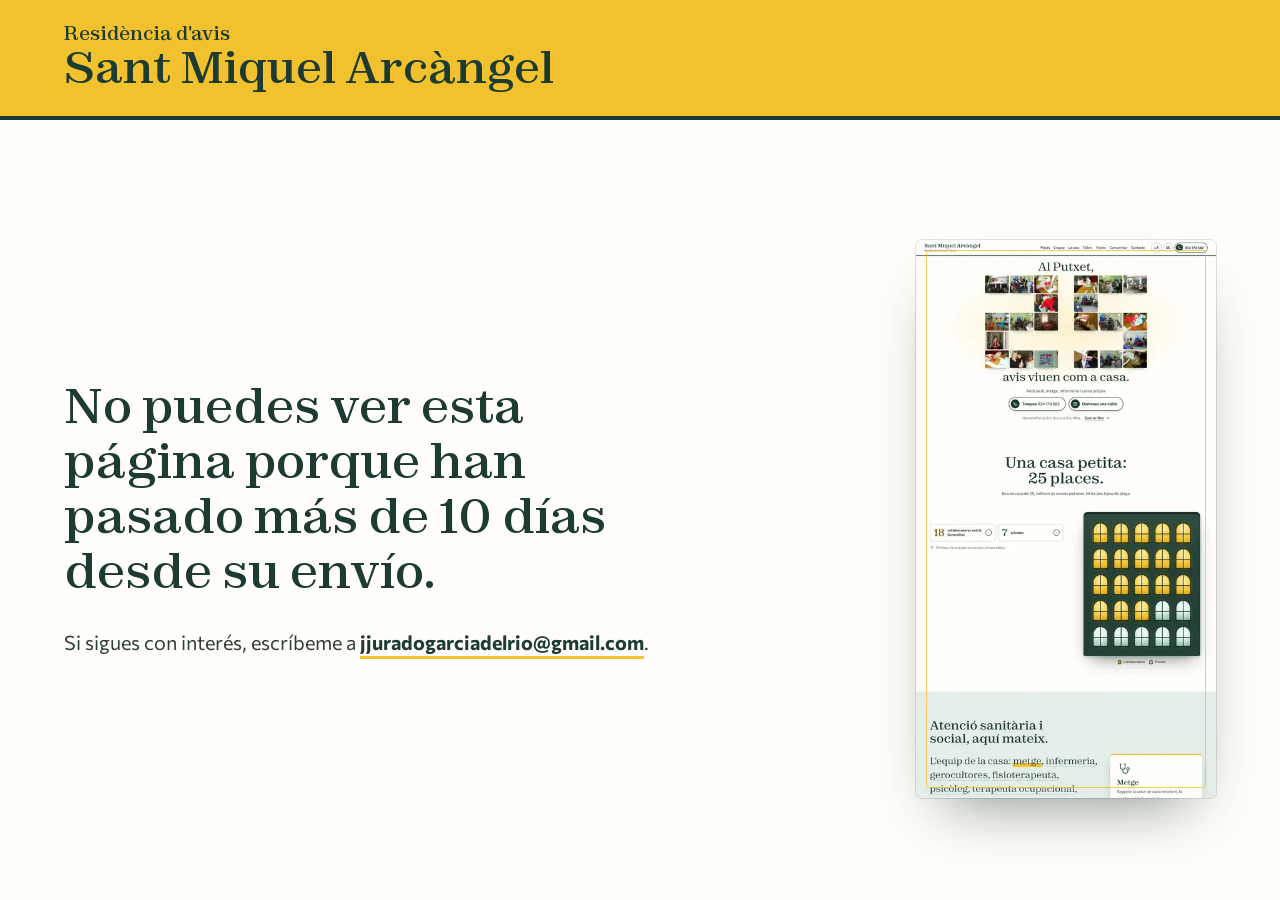
==== commit 704a760c: "feat: ronda 4: hero «el 25 de la casa», escrito con 22 fotos de su vida «En el Putxet, 25 mayores vi" ====
--- a/index.html
+++ b/index.html
@@ -57,11 +57,10 @@
 </script>
 <link rel="preload" href="assets/fonts/zodiak.woff2" as="font" type="font/woff2" crossorigin>
 <link rel="preload" href="assets/fonts/commissioner.woff2" as="font" type="font/woff2" crossorigin>
-<link rel="preload" as="image" href="assets/img/jardin-960.webp" imagesrcset="assets/img/jardin-640.webp 640w, assets/img/jardin-960.webp 960w, assets/img/jardin-1280.webp 1280w, assets/img/jardin-1600.webp 1600w" imagesizes="(min-width: 600px) 46vw, 84vw" fetchpriority="high">
-<link rel="stylesheet" href="assets/css/base.css?v=3">
-<link rel="stylesheet" href="assets/css/home.css?v=3">
-<script src="assets/js/base.js?v=3" defer></script>
-<script src="assets/js/home.js?v=3" defer></script>
+<link rel="stylesheet" href="assets/css/base.css?v=4">
+<link rel="stylesheet" href="assets/css/home.css?v=4">
+<script src="assets/js/base.js?v=4" defer></script>
+<script src="assets/js/home.js?v=4" defer></script>
 <script type="application/ld+json">
 {
   "@context": "https://schema.org",
@@ -173,37 +172,46 @@
 
 <main id="contingut">
 
-  <!-- 1 · HERO: el titular con la palabra que cambia y la casa en un carrusel de fotos colgadas en la pared de sus salas -->
+  <!-- 1 · HERO: el «25» de la casa, escrito con 22 fotos de su vida, que se dan la vuelta para enseñar sus cuidados -->
   <section class="hero" id="inici" data-hero aria-labelledby="hero-titol">
-    <div class="hero__text">
-      <h1 class="hero__titol" id="hero-titol">
-        <span class="sr" lang="ca">Residència d'avis Sant Miquel Arcàngel: una casa al Putxet amb jardí, habitacions exteriors, pèrgola, tallers i festes.</span><span class="sr" lang="es">Residencia de mayores Sant Miquel Arcàngel: una casa en el Putxet con jardín, habitaciones exteriores, pérgola, talleres y fiestas.</span>
-        <span class="titol__fix" aria-hidden="true"><span lang="ca">Una casa al Putxet</span><span lang="es">Una casa en el Putxet</span></span>
-        <span class="titol__roda" aria-hidden="true"><span lang="ca">amb</span><span lang="es">con</span> <span class="roda" data-roda><span class="roda__p ara"><span lang="ca">jardí.</span><span lang="es">jardín.</span></span></span></span>
-      </h1>
-      <p class="hero__entrada"><span lang="ca">Per a 25 avis, amb metge, infermeria i cuina pròpia.</span><span lang="es">Para 25 mayores, con médico, enfermería y cocina propia.</span></p>
+    <h1 class="hero__titol" id="hero-titol">
+      <span class="sr" lang="ca">Residència d'avis Sant Miquel Arcàngel: al Putxet, 25 avis viuen com a casa.</span><span class="sr" lang="es">Residencia de mayores Sant Miquel Arcàngel: en el Putxet, 25 mayores viven como en casa.</span>
+      <span class="titol__a" aria-hidden="true"><span lang="ca">Al Putxet,</span><span lang="es">En el Putxet,</span></span>
+      <span class="vint-i-cinc" aria-hidden="true" data-vint-i-cinc>
+        <span class="vint-i-cinc__xifra">
+          <span class="tessela" style="--c:1;--f:1;--o:0;--dx:0.3;--dy:4.9;--rot:-3deg" data-visor-grup="hero"><span class="tessela__zoom"><span class="tessela__gir"><img data-foto src="assets/img/jardin-320.webp" srcset="assets/img/jardin-160.webp 160w, assets/img/jardin-320.webp 320w, assets/img/jardin-640.webp 640w, assets/img/jardin-1600.webp 1600w" sizes="(min-width: 600px) 14vw, 16vw" width="1280" height="960" alt="El jardí de la residència: una pèrgola blanca amb taules i butaques de fusta, una palmera i plantes, davant de la casa" data-alt-es="El jardín de la residencia: una pérgola blanca con mesas y butacas de madera, una palmera y plantas, delante de la casa"><span class="tessela__dors"><svg class="icona"><use href="#i-metge"/></svg><span lang="ca">Metge</span><span lang="es">Médico</span></span></span></span></span>
+          <span class="tessela" style="--c:2;--f:1;--o:1;--dx:-4.6;--dy:2.8;--rot:-37deg" data-visor-grup="hero"><span class="tessela__zoom"><span class="tessela__gir"><img data-foto src="assets/img/navidad-baile-320.webp" srcset="assets/img/navidad-baile-160.webp 160w, assets/img/navidad-baile-320.webp 320w, assets/img/navidad-baile-480.webp 480w, assets/img/navidad-baile-800.webp 800w" sizes="(min-width: 600px) 14vw, 16vw" width="800" height="600" alt="Residents i treballadores ballen a la festa de Nadal, amb barrets de Pare Noel" data-alt-es="Residentes y trabajadoras bailan en la fiesta de Navidad, con gorros de Papá Noel"><span class="tessela__dors"><svg class="icona"><use href="#i-infermeria"/></svg><span lang="ca">Infermeria</span><span lang="es">Enfermería</span></span></span></span></span>
+          <span class="tessela" style="--c:3;--f:1;--o:2;--dx:-3.5;--dy:3.1;--rot:24deg" data-visor-grup="hero"><span class="tessela__zoom"><span class="tessela__gir"><img data-foto src="assets/img/taller-rosas-320.webp" srcset="assets/img/taller-rosas-160.webp 160w, assets/img/taller-rosas-320.webp 320w, assets/img/taller-rosas-480.webp 480w, assets/img/taller-rosas-800.webp 800w" sizes="(min-width: 600px) 14vw, 16vw" width="800" height="600" alt="Unes mans sostenen dues roses de paper vermelles acabades de pintar" data-alt-es="Unas manos sostienen dos rosas de papel rojas recién pintadas"><span class="tessela__dors"><svg class="icona"><use href="#i-to"/></svg><span lang="ca">Tallers</span><span lang="es">Talleres</span></span></span></span></span>
+          <span class="tessela" style="--c:3;--f:2;--o:3;--dx:4.2;--dy:2.8;--rot:30deg" data-visor-grup="hero"><span class="tessela__zoom"><span class="tessela__gir"><img data-foto src="assets/img/nadal-regal-320.webp" srcset="assets/img/nadal-regal-160.webp 160w, assets/img/nadal-regal-320.webp 320w, assets/img/nadal-regal-480.webp 480w, assets/img/nadal-regal-800.webp 800w" sizes="(min-width: 600px) 14vw, 16vw" width="800" height="600" alt="El Pare Noel dona un regal a una resident" data-alt-es="Papá Noel da un regalo a una residente"><span class="tessela__dors"><svg class="icona"><use href="#i-cuina"/></svg><span lang="ca">Cuina pròpia</span><span lang="es">Cocina propia</span></span></span></span></span>
+          <span class="tessela" style="--c:3;--f:3;--o:4;--dx:-6.1;--dy:-2.9;--rot:28deg" data-visor-grup="hero"><span class="tessela__zoom"><span class="tessela__gir"><img data-foto src="assets/img/habitacion-individual-320.webp" srcset="assets/img/habitacion-individual-160.webp 160w, assets/img/habitacion-individual-320.webp 320w, assets/img/habitacion-individual-640.webp 640w, assets/img/habitacion-individual-1280.webp 1280w" sizes="(min-width: 600px) 14vw, 16vw" width="1280" height="960" alt="Una habitació individual amb llit, prestatgeria i finestra amb cortines" data-alt-es="Una habitación individual con cama, estantería y ventana con cortinas"><span class="tessela__dors"><svg class="icona"><use href="#i-fisio"/></svg><span lang="ca">Fisioteràpia</span><span lang="es">Fisioterapia</span></span></span></span></span>
+          <span class="tessela" style="--c:2;--f:3;--o:5;--dx:0.8;--dy:-3.3;--rot:-25deg" data-visor-grup="hero"><span class="tessela__zoom"><span class="tessela__gir"><img data-foto src="assets/img/nadal-cantants-320.webp" srcset="assets/img/nadal-cantants-160.webp 160w, assets/img/nadal-cantants-320.webp 320w, assets/img/nadal-cantants-480.webp 480w, assets/img/nadal-cantants-800.webp 800w" sizes="(min-width: 600px) 14vw, 16vw" width="800" height="600" alt="Una cantant i un músic actuen a la sala per Nadal, davant dels residents" data-alt-es="Una cantante y un músico actúan en la sala por Navidad, delante de los residentes"><span class="tessela__dors"><svg class="icona"><use href="#i-animador"/></svg><span lang="ca">Música</span><span lang="es">Música</span></span></span></span></span>
+          <span class="tessela" style="--c:1;--f:3;--o:6;--dx:5.4;--dy:-3.3;--rot:-30deg" data-visor-grup="hero"><span class="tessela__zoom"><span class="tessela__gir"><img data-foto src="assets/img/taller-flors-gots-320.webp" srcset="assets/img/taller-flors-gots-160.webp 160w, assets/img/taller-flors-gots-320.webp 320w, assets/img/taller-flors-gots-480.webp 480w, assets/img/taller-flors-gots-800.webp 800w" sizes="(min-width: 600px) 14vw, 16vw" width="800" height="600" alt="Flors de paper en gots pintats de colors, sobre una taula" data-alt-es="Flores de papel en vasos pintados de colores, sobre una mesa"><span class="tessela__dors"><svg class="icona"><use href="#i-tisores"/></svg><span lang="ca">Perruqueria</span><span lang="es">Peluquería</span></span></span></span></span>
+          <span class="tessela" style="--c:1;--f:4;--o:7;--dx:0.1;--dy:4.1;--rot:36deg" data-visor-grup="hero"><span class="tessela__zoom"><span class="tessela__gir"><img data-foto src="assets/img/nadal-pare-noel-320.webp" srcset="assets/img/nadal-pare-noel-160.webp 160w, assets/img/nadal-pare-noel-320.webp 320w, assets/img/nadal-pare-noel-480.webp 480w, assets/img/nadal-pare-noel-800.webp 800w" sizes="(min-width: 600px) 14vw, 16vw" width="800" height="600" alt="El Pare Noel arriba pel passadís amb el sac de regals" data-alt-es="Papá Noel llega por el pasillo con el saco de regalos"><span class="tessela__dors"><svg class="icona"><use href="#i-psico"/></svg><span lang="ca">Psicòleg</span><span lang="es">Psicólogo</span></span></span></span></span>
+          <span class="tessela" style="--c:1;--f:5;--o:8;--dx:-5.0;--dy:4.5;--rot:3deg" data-visor-grup="hero"><span class="tessela__zoom"><span class="tessela__gir"><img data-foto src="assets/img/taller-pintando-rosa-320.webp" srcset="assets/img/taller-pintando-rosa-160.webp 160w, assets/img/taller-pintando-rosa-320.webp 320w, assets/img/taller-pintando-rosa-480.webp 480w, assets/img/taller-pintando-rosa-800.webp 800w" sizes="(min-width: 600px) 14vw, 16vw" width="800" height="600" alt="Una mà pinta de vermell una rosa de paper amb un retolador" data-alt-es="Una mano pinta de rojo una rosa de papel con un rotulador"><span class="tessela__dors"><svg class="icona"><use href="#i-peu"/></svg><span lang="ca">Podologia</span><span lang="es">Podología</span></span></span></span></span>
+          <span class="tessela" style="--c:2;--f:5;--o:9;--dx:-6.8;--dy:3.9;--rot:5deg" data-visor-grup="hero"><span class="tessela__zoom"><span class="tessela__gir"><img data-foto src="assets/img/nadal-dones-320.webp" srcset="assets/img/nadal-dones-160.webp 160w, assets/img/nadal-dones-320.webp 320w, assets/img/nadal-dones-480.webp 480w, assets/img/nadal-dones-800.webp 800w" sizes="(min-width: 600px) 14vw, 16vw" width="800" height="600" alt="Tres dones somrients a la festa de Nadal, una amb barret de Pare Noel" data-alt-es="Tres mujeres sonrientes en la fiesta de Navidad, una con gorro de Papá Noel"><span class="tessela__dors"><svg class="icona"><use href="#i-acompanya"/></svg><span lang="ca">Acompanyament</span><span lang="es">Acompañamiento</span></span></span></span></span>
+          <span class="tessela" style="--c:3;--f:5;--o:10;--dx:-6.3;--dy:3.4;--rot:-40deg" data-visor-grup="hero"><span class="tessela__zoom"><span class="tessela__gir"><img data-foto src="assets/img/obra-flores-colores-320.webp" srcset="assets/img/obra-flores-colores-160.webp 160w, assets/img/obra-flores-colores-320.webp 320w, assets/img/obra-flores-colores-480.webp 480w, assets/img/obra-flores-colores-800.webp 800w" sizes="(min-width: 600px) 14vw, 16vw" width="800" height="600" alt="Làmina de flors de molts colors pintades sobre fons verd" data-alt-es="Lámina de flores de muchos colores pintadas sobre fondo verde"><span class="tessela__dors"><svg class="icona"><use href="#i-gerocultora"/></svg><span lang="ca">Gerocultores</span><span lang="es">Gerocultoras</span></span></span></span></span>
+          <span class="tessela" style="--c:7;--f:1;--o:11;--dx:5.1;--dy:-2.8;--rot:-13deg" data-visor-grup="hero"><span class="tessela__zoom"><span class="tessela__gir"><img data-foto src="assets/img/pergola-320.webp" srcset="assets/img/pergola-160.webp 160w, assets/img/pergola-320.webp 320w, assets/img/pergola-640.webp 640w, assets/img/pergola-1280.webp 1280w" sizes="(min-width: 600px) 14vw, 16vw" width="1280" height="960" alt="La pèrgola del jardí, amb butaques de fusta amb coixins, taules i plantes en testos" data-alt-es="La pérgola del jardín, con butacas de madera con cojines, mesas y plantas en macetas"><span class="tessela__dors"><svg class="icona"><use href="#i-social"/></svg><span lang="ca">Treball social</span><span lang="es">Trabajo social</span></span></span></span></span>
+          <span class="tessela" style="--c:6;--f:1;--o:12;--dx:6.4;--dy:2.6;--rot:-32deg" data-visor-grup="hero"><span class="tessela__zoom"><span class="tessela__gir"><img data-foto src="assets/img/nadal-ball-sala-320.webp" srcset="assets/img/nadal-ball-sala-160.webp 160w, assets/img/nadal-ball-sala-320.webp 320w, assets/img/nadal-ball-sala-480.webp 480w, assets/img/nadal-ball-sala-800.webp 800w" sizes="(min-width: 600px) 14vw, 16vw" width="800" height="600" alt="Residents i famílies ballen a la sala per Nadal" data-alt-es="Residentes y familias bailan en la sala por Navidad"><span class="tessela__dors"><svg class="icona"><use href="#i-cuina"/></svg><span lang="ca">Cuina pròpia</span><span lang="es">Cocina propia</span></span></span></span></span>
+          <span class="tessela" style="--c:5;--f:1;--o:13;--dx:4.0;--dy:-4.4;--rot:31deg" data-visor-grup="hero"><span class="tessela__zoom"><span class="tessela__gir"><img data-foto src="assets/img/taller-retallant-rosa-320.webp" srcset="assets/img/taller-retallant-rosa-160.webp 160w, assets/img/taller-retallant-rosa-320.webp 320w, assets/img/taller-retallant-rosa-480.webp 480w, assets/img/taller-retallant-rosa-800.webp 800w" sizes="(min-width: 600px) 14vw, 16vw" width="800" height="600" alt="Unes mans retallen una rosa de paper pintada de colors" data-alt-es="Unas manos recortan una rosa de papel pintada de colores"><span class="tessela__dors"><svg class="icona"><use href="#i-metge"/></svg><span lang="ca">Metge</span><span lang="es">Médico</span></span></span></span></span>
+          <span class="tessela" style="--c:5;--f:2;--o:14;--dx:0.5;--dy:-3.1;--rot:-1deg" data-visor-grup="hero"><span class="tessela__zoom"><span class="tessela__gir"><img data-foto src="assets/img/navidad-concierto-320.webp" srcset="assets/img/navidad-concierto-160.webp 160w, assets/img/navidad-concierto-320.webp 320w, assets/img/navidad-concierto-480.webp 480w, assets/img/navidad-concierto-800.webp 800w" sizes="(min-width: 600px) 14vw, 16vw" width="800" height="600" alt="Concert de Nadal a la sala: una cantant i un músic als teclats davant dels residents" data-alt-es="Concierto de Navidad en la sala: una cantante y un músico a los teclados frente a los residentes"><span class="tessela__dors"><svg class="icona"><use href="#i-animador"/></svg><span lang="ca">Música</span><span lang="es">Música</span></span></span></span></span>
+          <span class="tessela" style="--c:5;--f:3;--o:15;--dx:5.8;--dy:2.9;--rot:-28deg" data-visor-grup="hero"><span class="tessela__zoom"><span class="tessela__gir"><img data-foto src="assets/img/taller-retallant-60-320.webp" srcset="assets/img/taller-retallant-60-160.webp 160w, assets/img/taller-retallant-60-320.webp 320w, assets/img/taller-retallant-60-480.webp 480w, assets/img/taller-retallant-60-800.webp 800w" sizes="(min-width: 600px) 14vw, 16vw" width="800" height="600" alt="Unes mans retallen un 60 vermell de cartolina" data-alt-es="Unas manos recortan un 60 rojo de cartulina"><span class="tessela__dors"><svg class="icona"><use href="#i-to"/></svg><span lang="ca">Tallers</span><span lang="es">Talleres</span></span></span></span></span>
+          <span class="tessela" style="--c:6;--f:3;--o:16;--dx:5.7;--dy:3.3;--rot:-34deg" data-visor-grup="hero"><span class="tessela__zoom"><span class="tessela__gir"><img data-foto src="assets/img/nadal-teclats-320.webp" srcset="assets/img/nadal-teclats-160.webp 160w, assets/img/nadal-teclats-320.webp 320w, assets/img/nadal-teclats-480.webp 480w, assets/img/nadal-teclats-800.webp 800w" sizes="(min-width: 600px) 14vw, 16vw" width="800" height="600" alt="La cantant i el músic als teclats, amb la decoració de Nadal al fons" data-alt-es="La cantante y el músico a los teclados, con la decoración de Navidad al fondo"><span class="tessela__dors"><svg class="icona"><use href="#i-infermeria"/></svg><span lang="ca">Infermeria</span><span lang="es">Enfermería</span></span></span></span></span>
+          <span class="tessela" style="--c:7;--f:3;--o:17;--dx:3.5;--dy:2.5;--rot:-6deg" data-visor-grup="hero"><span class="tessela__zoom"><span class="tessela__gir"><img data-foto src="assets/img/obra-flores-papel-320.webp" srcset="assets/img/obra-flores-papel-160.webp 160w, assets/img/obra-flores-papel-320.webp 320w, assets/img/obra-flores-papel-480.webp 480w, assets/img/obra-flores-papel-800.webp 800w" sizes="(min-width: 600px) 14vw, 16vw" width="800" height="600" alt="Flors de paper de colors en gots decorats sobre una taula" data-alt-es="Flores de papel de colores en vasos decorados sobre una mesa"><span class="tessela__dors"><svg class="icona"><use href="#i-tisores"/></svg><span lang="ca">Perruqueria</span><span lang="es">Peluquería</span></span></span></span></span>
+          <span class="tessela" style="--c:7;--f:4;--o:18;--dx:-0.4;--dy:-4.3;--rot:-1deg" data-visor-grup="hero"><span class="tessela__zoom"><span class="tessela__gir"><img data-foto src="assets/img/nadal-concert-sala-320.webp" srcset="assets/img/nadal-concert-sala-160.webp 160w, assets/img/nadal-concert-sala-320.webp 320w, assets/img/nadal-concert-sala-480.webp 480w, assets/img/nadal-concert-sala-800.webp 800w" sizes="(min-width: 600px) 14vw, 16vw" width="800" height="600" alt="Els residents escolten el concert de Nadal a la sala" data-alt-es="Los residentes escuchan el concierto de Navidad en la sala"><span class="tessela__dors"><svg class="icona"><use href="#i-fisio"/></svg><span lang="ca">Fisioteràpia</span><span lang="es">Fisioterapia</span></span></span></span></span>
+          <span class="tessela" style="--c:7;--f:5;--o:19;--dx:-3.4;--dy:2.6;--rot:32deg" data-visor-grup="hero"><span class="tessela__zoom"><span class="tessela__gir"><img data-foto src="assets/img/taller-enganxant-320.webp" srcset="assets/img/taller-enganxant-160.webp 160w, assets/img/taller-enganxant-320.webp 320w, assets/img/taller-enganxant-480.webp 480w, assets/img/taller-enganxant-800.webp 800w" sizes="(min-width: 600px) 14vw, 16vw" width="800" height="600" alt="Unes mans enganxen paper amb una barra de cola, al costat d'un quadre pintat" data-alt-es="Unas manos pegan papel con una barra de pegamento, junto a un cuadro pintado"><span class="tessela__dors"><svg class="icona"><use href="#i-acompanya"/></svg><span lang="ca">Acompanyament</span><span lang="es">Acompañamiento</span></span></span></span></span>
+          <span class="tessela" style="--c:6;--f:5;--o:20;--dx:0.4;--dy:-3.5;--rot:35deg" data-visor-grup="hero"><span class="tessela__zoom"><span class="tessela__gir"><img data-foto src="assets/img/nadal-ball-musica-320.webp" srcset="assets/img/nadal-ball-musica-160.webp 160w, assets/img/nadal-ball-musica-320.webp 320w, assets/img/nadal-ball-musica-480.webp 480w, assets/img/nadal-ball-musica-800.webp 800w" sizes="(min-width: 600px) 14vw, 16vw" width="800" height="600" alt="Una noia amb barret de Pare Noel balla amb una resident" data-alt-es="Una chica con gorro de Papá Noel baila con una residente"><span class="tessela__dors"><svg class="icona"><use href="#i-gerocultora"/></svg><span lang="ca">Gerocultores</span><span lang="es">Gerocultoras</span></span></span></span></span>
+          <span class="tessela" style="--c:5;--f:5;--o:21;--dx:4.4;--dy:-3.0;--rot:-8deg" data-visor-grup="hero"><span class="tessela__zoom"><span class="tessela__gir"><img data-foto src="assets/img/taller-retallant-20-320.webp" srcset="assets/img/taller-retallant-20-160.webp 160w, assets/img/taller-retallant-20-320.webp 320w, assets/img/taller-retallant-20-480.webp 480w, assets/img/taller-retallant-20-800.webp 800w" sizes="(min-width: 600px) 14vw, 16vw" width="800" height="600" alt="Retallant un 20 vermell amb unes tisores" data-alt-es="Recortando un 20 rojo con unas tijeras"><span class="tessela__dors"><svg class="icona"><use href="#i-peu"/></svg><span lang="ca">Podologia</span><span lang="es">Podología</span></span></span></span></span>
+        </span>
+      </span>
+      <span class="titol__b" aria-hidden="true"><span lang="ca">avis viuen com a casa.</span><span lang="es">mayores viven como en casa.</span></span>
+    </h1>
+    <div class="hero__peu">
+      <p class="hero__entrada"><span lang="ca">Amb jardí, metge, infermeria i cuina pròpia.</span><span lang="es">Con jardín, médico, enfermería y cocina propia.</span></p>
       <div class="hero__accions">
         <a class="boton boton--ico boton--crida" href="tel:+34934170582" aria-label="Truqueu al 934 170 582" data-aria-es="Llame al 934 170 582"><span class="boton__ico gest-truca"><svg class="icona" aria-hidden="true"><use href="#i-tel"/></svg></span><span class="boton__text"><strong lang="ca">Truqueu</strong><strong lang="es">Llame</strong> <span class="num">934&nbsp;170&nbsp;582</span></span></a>
         <a class="boton boton--ico" href="#visita"><span class="boton__ico gest-salta"><svg class="icona" aria-hidden="true"><use href="#i-visita"/></svg></span><span class="boton__text"><span lang="ca">Demaneu una visita</span><span lang="es">Pida una visita</span></span></a>
       </div>
       <p class="hero__qui"><span lang="ca">Us atendran la Sra. Ana o la Sra. Alba.</span><span lang="es">Le atenderán la Sra. Ana o la Sra. Alba.</span> <a class="enllac" href="#arribar"><span lang="ca">Com arribar</span><span lang="es">Cómo llegar</span><svg class="icona" aria-hidden="true"><use href="#i-fletxa"/></svg></a></p>
-    </div>
-
-    <div class="carrusel" data-carrusel data-carril data-bucle>
-      <div class="carrusel__escena" data-carrusel-escena>
-        <ul class="carrusel__cartes">
-          <li class="carta" data-carta="0"><figure class="carta__foto"><img data-foto src="assets/img/jardin-960.webp" srcset="assets/img/jardin-640.webp 640w, assets/img/jardin-960.webp 960w, assets/img/jardin-1280.webp 1280w, assets/img/jardin-1600.webp 1600w" sizes="(min-width: 600px) 46vw, 84vw" width="1280" height="960" alt="El jardí de la residència: una pèrgola blanca amb taules i butaques de fusta, una palmera i plantes, davant de la casa" data-alt-es="El jardín de la residencia: una pérgola blanca con mesas y butacas de madera, una palmera y plantas, delante de la casa" fetchpriority="high"></figure></li>
-          <li class="carta" data-carta="1"><figure class="carta__foto"><img data-foto src="assets/img/habitacion-individual-960.webp" srcset="assets/img/habitacion-individual-640.webp 640w, assets/img/habitacion-individual-960.webp 960w, assets/img/habitacion-individual-1280.webp 1280w" sizes="(min-width: 600px) 46vw, 84vw" width="1280" height="960" decoding="async" alt="Una habitació individual amb llit, prestatgeria i finestra amb cortines" data-alt-es="Una habitación individual con cama, estantería y ventana con cortinas"></figure></li>
-          <li class="carta" data-carta="2"><figure class="carta__foto"><img data-foto src="assets/img/pergola-960.webp" srcset="assets/img/pergola-640.webp 640w, assets/img/pergola-960.webp 960w, assets/img/pergola-1280.webp 1280w" sizes="(min-width: 600px) 46vw, 84vw" width="1280" height="960" decoding="async" alt="La pèrgola del jardí, amb butaques de fusta amb coixins, taules i plantes en testos" data-alt-es="La pérgola del jardín, con butacas de madera con cojines, mesas y plantas en macetas"></figure></li>
-          <li class="carta" data-carta="3"><figure class="carta__foto"><img data-foto src="assets/img/taller-rosas-800.webp" srcset="assets/img/taller-rosas-480.webp 480w, assets/img/taller-rosas-800.webp 800w" sizes="(min-width: 600px) 46vw, 84vw" width="800" height="600" decoding="async" alt="Unes mans sostenen dues roses de paper vermelles acabades de pintar" data-alt-es="Unas manos sostienen dos rosas de papel rojas recién pintadas"></figure></li>
-          <li class="carta" data-carta="4"><figure class="carta__foto"><img data-foto src="assets/img/navidad-baile-800.webp" srcset="assets/img/navidad-baile-480.webp 480w, assets/img/navidad-baile-800.webp 800w" sizes="(min-width: 600px) 46vw, 84vw" width="800" height="600" decoding="async" alt="Residents i treballadores ballen a la festa de Nadal, amb barrets de Pare Noel" data-alt-es="Residentes y trabajadoras bailan en la fiesta de Navidad, con gorros de Papá Noel"></figure></li>
-        </ul>
-      </div>
-      <div class="carrusel__peu">
-        <button type="button" class="rodo" data-carrusel-ant><svg class="icona" data-dir="esq" aria-hidden="true"><use href="#i-esq"/></svg><span class="sr"><span lang="ca">Foto anterior</span><span lang="es">Foto anterior</span></span></button>
-        <p class="carrusel__nom" data-carrusel-nom aria-live="polite"><span lang="ca">El jardí</span><span lang="es">El jardín</span> <small>1/5</small></p>
-        <button type="button" class="rodo" data-carrusel-seg><svg class="icona" data-dir="dre" aria-hidden="true"><use href="#i-dre"/></svg><span class="sr"><span lang="ca">Foto següent</span><span lang="es">Foto siguiente</span></span></button>
-      </div>
     </div>
   </section>
 
--- a/assets/css/home.css
+++ b/assets/css/home.css
@@ -11,76 +11,70 @@
 .anima [data-revela].visto:not(h2) { opacity: 1; transform: none; }
 
 /* =====================================================================
-   1 · HERO: titular con la palabra que cambia; debajo, la casa en un carrusel
-   de fotos colgadas en la pared de dos tonos de sus salas (zócalo amarillo)
-   ===================================================================== */
-.hero { position: relative; display: flex; flex-direction: column; min-height: 100svh; padding-top: var(--cab-alt); overflow: hidden; background: var(--blanc); }
+   1 · HERO: el «25» de la casa, escrito con 22 fotos de su vida.
+   Al cargar, las fotos aterrizan en el orden del trazo, como si alguien
+   escribiera el número; luego, de vez en cuando, una se da la vuelta y
+   enseña uno de sus cuidados. Bajo el cursor, la foto crece como con lupa.
+   ===================================================================== */
+.hero { position: relative; display: flex; flex-direction: column; min-height: 100svh; overflow: hidden;
+  padding: calc(var(--cab-alt) + clamp(10px, 2.4svh, 34px)) var(--canal) clamp(14px, 2.6svh, 34px);
+  background: radial-gradient(58% 46% at 50% 46%, rgba(242, 193, 46, .22), rgba(242, 193, 46, 0) 72%), var(--blanc); }
 @media (max-width: 899px) { .hero { min-height: calc(100svh - 60px - env(safe-area-inset-bottom)); } }
 
-.hero__text { flex: none; display: grid; justify-items: center; text-align: center; padding: clamp(14px, 3.4svh, 46px) var(--canal) 0; }
-.hero__titol { font-weight: 450; font-size: clamp(1.7rem, min(7.2vw, 1.15rem + 3vw, 6.8svh), 4.8rem); line-height: 1.06; text-wrap: balance; }
-.titol__fix, .titol__roda { display: block; }
-.titol__roda { white-space: nowrap; }
-.roda { position: relative; display: inline-block; }
-.roda__p { display: inline-block; white-space: pre; }
-.roda__p.surt { position: absolute; left: 0; top: 0; }
-.roda__l { display: inline-block; }
-.roda::after { content: ""; position: absolute; left: .02em; right: .3em; bottom: .02em; height: .1em; border-radius: .05em; background: var(--groc); transform-origin: 0 50%; }
-.anima .roda__p.entra .roda__l { animation: lletra-entra .8s var(--muelle) both; animation-delay: calc(var(--k) * 30ms); }
-.anima .roda__p.surt .roda__l { animation: lletra-surt .45s var(--sale) both; animation-delay: calc(var(--k) * 15ms); }
-@keyframes lletra-entra { from { opacity: 0; transform: translateY(.55em) rotate(5deg); } }
-@keyframes lletra-surt { to { opacity: 0; transform: translateY(-.45em); } }
-.anima .roda.canvi::after { animation: subratlla .9s var(--calma) .25s both; }
-@keyframes subratlla { from { transform: scaleX(0); } }
-
-.hero__entrada { margin-top: clamp(6px, 1.2svh, 14px); max-width: 36em; }
-.hero__accions { display: flex; flex-wrap: wrap; justify-content: center; gap: 12px 14px; margin-top: clamp(12px, 2.2svh, 26px); }
+.hero__titol { flex: 1 1 auto; min-height: 0; display: flex; flex-direction: column; align-items: center; text-align: center; gap: clamp(6px, 1.5svh, 20px);
+  font-weight: 450; font-size: clamp(1.65rem, min(6vw, 1.05rem + 2.7vw, 6.2svh), 4.3rem); line-height: 1.06; }
+.titol__a, .titol__b { display: block; flex: none; text-wrap: balance; }
+
+/* El número: dos cifras de 3×5 casillas apaisadas (4:3), como las fotos */
+.vint-i-cinc { flex: 1 1 0; min-height: 110px; width: 100%; container-type: size; display: grid; place-items: center; }
+.vint-i-cinc__xifra { --g: clamp(3px, .42cqw, 6px); --cel: min((100cqw - 6 * var(--g)) / 6.6, (100cqh - 4 * var(--g)) / 3.75, 200px);
+  display: grid; grid-template-columns: repeat(3, var(--cel)) calc(var(--cel) * .6) repeat(3, var(--cel)); grid-template-rows: repeat(5, calc(var(--cel) * .75)); gap: var(--g); }
+.tessela { grid-column: var(--c); grid-row: var(--f); position: relative; perspective: 700px; cursor: zoom-in; }
+.tessela:hover { z-index: 5; }
+/* Lupa: crece el envoltorio de dentro; la casilla que recibe el cursor no se mueve */
+.tessela__zoom { position: absolute; inset: 0; transition: transform .5s var(--muelle); }
+.tessela:hover .tessela__zoom { transform: scale(1.85); }
+.tessela__gir { position: absolute; inset: 0; transform-style: preserve-3d; transition: transform .9s var(--calma); }
+.tessela.girada .tessela__gir { transform: rotateY(180deg); }
+.tessela:hover .tessela__gir { transform: none; }
+.tessela img, .tessela__dors { position: absolute; inset: 0; width: 100%; height: 100%; border-radius: 3px; backface-visibility: hidden; -webkit-backface-visibility: hidden; }
+.tessela img { box-shadow: 0 1px 2px rgba(29, 59, 49, .18), 0 10px 18px -12px rgba(20, 42, 35, .55); }
+.tessela:hover img { box-shadow: 0 0 0 3px var(--groc), 0 22px 40px -16px rgba(20, 42, 35, .7); }
+/* El reverso: uno de sus cuidados, en amarillo */
+.tessela__dors { transform: rotateY(180deg); display: grid; place-content: center; justify-items: center; gap: .4em; padding: 4px; background: var(--groc); color: var(--verd);
+  font: 700 clamp(.58rem, 1.25cqw, .95rem) / 1.15 var(--f-text); text-align: center; box-shadow: 0 10px 18px -12px rgba(20, 42, 35, .55); }
+.tessela__dors .icona { width: 2.4em; height: 2.4em; stroke-width: 1.6; }
+@media (max-width: 599px) { .tessela__dors > span { display: none; } .tessela__dors .icona { width: 1.7em; height: 1.7em; } }
+
+.hero__peu { flex: none; display: grid; justify-items: center; text-align: center; gap: clamp(8px, 1.5svh, 16px); margin-top: clamp(10px, 2.2svh, 26px); }
+.hero__entrada { max-width: 36em; }
+.hero__accions { display: flex; flex-wrap: wrap; justify-content: center; gap: 12px 14px; }
 .hero__accions .boton { min-height: 58px; font-size: clamp(1.05rem, 1rem + .25vw, 1.18rem); }
 .hero__accions .boton--ico { padding-right: 1.5em; }
 .boton .num { font-weight: 500; }
-.hero__qui { margin-top: clamp(6px, 1.2svh, 14px); display: flex; flex-wrap: wrap; justify-content: center; align-items: center; gap: 0 18px; font-size: var(--t-petit); color: var(--text-suau); }
-
-.anima .hero__text > * { animation: rotul .9s var(--sale) both; }
-.anima .hero__titol { animation-delay: .15s; }
-.anima .hero__entrada { animation-delay: .3s; }
-.anima .hero__accions { animation-delay: .42s; }
-.anima .hero__qui { animation-delay: .54s; }
+.hero__qui { display: flex; flex-wrap: wrap; justify-content: center; align-items: center; gap: 0 18px; font-size: var(--t-petit); color: var(--text-suau); }
+
+/* Al abrir: la primera línea, luego el número se escribe foto a foto, y la segunda línea */
+.anima .titol__a { animation: rotul .9s var(--sale) .1s both; }
+.anima .tessela { animation: aterra 1s var(--muelle) both; animation-delay: calc(.35s + var(--o) * 48ms); }
+@keyframes aterra { from { opacity: 0; transform: translate(calc(var(--dx) * var(--cel)), calc(var(--dy) * var(--cel))) rotate(var(--rot)) scale(.35); } }
+.anima .titol__b { animation: rotul .9s var(--sale) 1.15s both; }
+.anima .hero__peu > * { animation: rotul .9s var(--sale) both; }
+.anima .hero__entrada { animation-delay: .6s; }
+.anima .hero__accions { animation-delay: .7s; }
+.anima .hero__qui { animation-delay: .8s; }
 @keyframes rotul { from { opacity: 0; transform: translateY(16px); } }
 
-/* El carrusel: las fotos, enteras y a su proporción, como cuadros en la pared; la del centro, de frente */
-.carrusel { flex: 1 1 0; min-height: 150px; display: flex; flex-direction: column; margin-top: clamp(10px, 2.2svh, 30px); }
-.carrusel__escena { position: relative; flex: 1 1 0; min-height: 0; container-type: size; perspective: 1500px; cursor: grab;
-  background: linear-gradient(to bottom, rgba(255, 254, 250, 0) 0 66%, #E4D184 66% calc(66% + 4px), var(--groc-paret) calc(66% + 4px)); }
-/* La capa del grupo no recibe el cursor: en 3D quedaría delante de las fotos de los lados */
-.carrusel__cartes { position: absolute; inset: 0; transform-style: preserve-3d; pointer-events: none; }
-.carta { pointer-events: auto; }
-.carta { --wc: min(46cqw, 97cqh * 4 / 3, 940px); --pas: .8;
-  position: absolute; left: 50%; top: 50%; width: var(--wc); margin: calc(var(--wc) * -.375) 0 0 calc(var(--wc) / -2);
-  transform: translateX(calc(var(--p, 0) * var(--wc) * var(--pas))) translateZ(calc(var(--ap, 0) * var(--wc) * -.42)) rotateY(var(--gir, 0deg));
-  opacity: var(--op, 1); z-index: calc(10 - var(--ap, 0)); transition: transform 1.05s var(--calma), opacity .6s ease; }
-.carta.salta { transition: none; opacity: 0; }
-.carta:not(.centre) { cursor: pointer; }
-.carta__foto { margin: 0; padding: clamp(5px, .55cqw, 9px); background: #fff; border-radius: 4px; overflow: hidden;
-  box-shadow: 0 2px 4px rgba(29, 59, 49, .12), 0 30px 50px -26px rgba(20, 42, 35, .6); }
-.carta__foto img { width: 100%; border-radius: 2px; transition: transform 1.1s var(--sale); }
-.carta:hover .carta__foto img { transform: scale(1.05); }
-.anima .carta__foto { animation: penja 1.1s var(--calma) both; animation-delay: calc(.35s + var(--ap, 0) * .12s); }
-@keyframes penja { from { opacity: 0; transform: translateY(40px) scale(.94); } }
-.carrusel__peu { flex: none; display: flex; align-items: center; justify-content: center; gap: clamp(12px, 2vw, 26px); padding: clamp(6px, 1.4svh, 16px) var(--canal) clamp(10px, 2svh, 22px); background: var(--groc-paret); }
-.carrusel__nom { min-width: min(15em, 52vw); text-align: center; font-family: var(--f-rotul); font-weight: 500; color: var(--verd); font-size: clamp(1.05rem, .95rem + .45vw, 1.4rem); line-height: 1.2; }
-.carrusel__nom small { font-family: var(--f-text); font-size: .72em; font-weight: 600; color: var(--text-suau); margin-left: .4em; }
-.carrusel__nom.canvi > * { animation: rotul .5s var(--sale); }
-.carrusel__peu .rodo { width: 48px; height: 48px; }
-
-@media (max-width: 899px) { .carta { --wc: min(64cqw, 97cqh * 4 / 3); --pas: .86; } }
 @media (max-width: 599px) {
-  .carta { --wc: min(90cqw, 97cqh * 4 / 3); --pas: .97; }
-  .hero__accions { flex-wrap: nowrap; gap: 10px; }
+  .hero__accions { flex-wrap: nowrap; gap: 10px; width: 100%; }
   .hero__accions .boton { flex: 1 1 auto; min-height: 54px; padding-inline: .35em .9em; font-size: 1rem; gap: .45em; }
   .hero__accions .boton__ico { width: 2em; height: 2em; }
   .boton--crida .num { display: none; }
   .hero__entrada { font-size: 1.0625rem; line-height: 1.55; }
   .hero__qui .enllac { display: none; }
+  .hero { justify-content: center; }
+  .hero__titol { flex: none; font-size: clamp(1.65rem, 8.8vw, 2.3rem); gap: 12px; }
+  .vint-i-cinc { flex: none; height: calc((100vw - 2 * var(--canal)) / 1.8); }
 }
 @media (max-width: 380px) {
   .hero__accions .boton--crida { flex: none; width: 54px; padding: 0; }
@@ -91,19 +85,15 @@
 @media (max-width: 599px) and (max-height: 640px) { .hero__qui { display: none; } }
 @media (min-width: 600px) and (max-height: 760px) { .hero__qui { display: none; } }
 @media (min-width: 600px) and (max-height: 640px) { .hero__entrada { display: none; } }
-/* Móvil apaisado: el texto a un lado y el carrusel al otro */
+/* Móvil apaisado: solo lo esencial */
 @media (max-height: 500px) and (orientation: landscape) {
-  .hero { flex-direction: row; align-items: stretch; }
-  .hero__text { flex: 1 1 0; align-content: center; padding: 8px 0 8px var(--canal); }
-  .hero__titol { font-size: clamp(1.1rem, 6.6svh, 1.7rem); }
+  .hero__titol { font-size: clamp(1rem, 6.4svh, 1.5rem); gap: 4px; }
   .hero__entrada, .hero__qui { display: none; }
-  .hero__accions { flex-wrap: nowrap; gap: 8px; margin-top: 10px; }
+  .hero__peu { margin-top: 8px; }
+  .hero__accions { flex-wrap: nowrap; gap: 8px; }
   .hero__accions .boton { min-height: 46px; padding-inline: .3em .8em; font-size: .95rem; }
   .hero__accions .boton__ico { width: 1.9em; height: 1.9em; }
   .boton--crida .num { display: none; }
-  .carrusel { flex: 1.1 1 0; margin-top: 0; }
-  .carta { --wc: min(70cqw, 97cqh * 4 / 3); --pas: .9; }
-  .carrusel__peu { padding-block: 4px 8px; }
 }
 
 /* =====================================================================
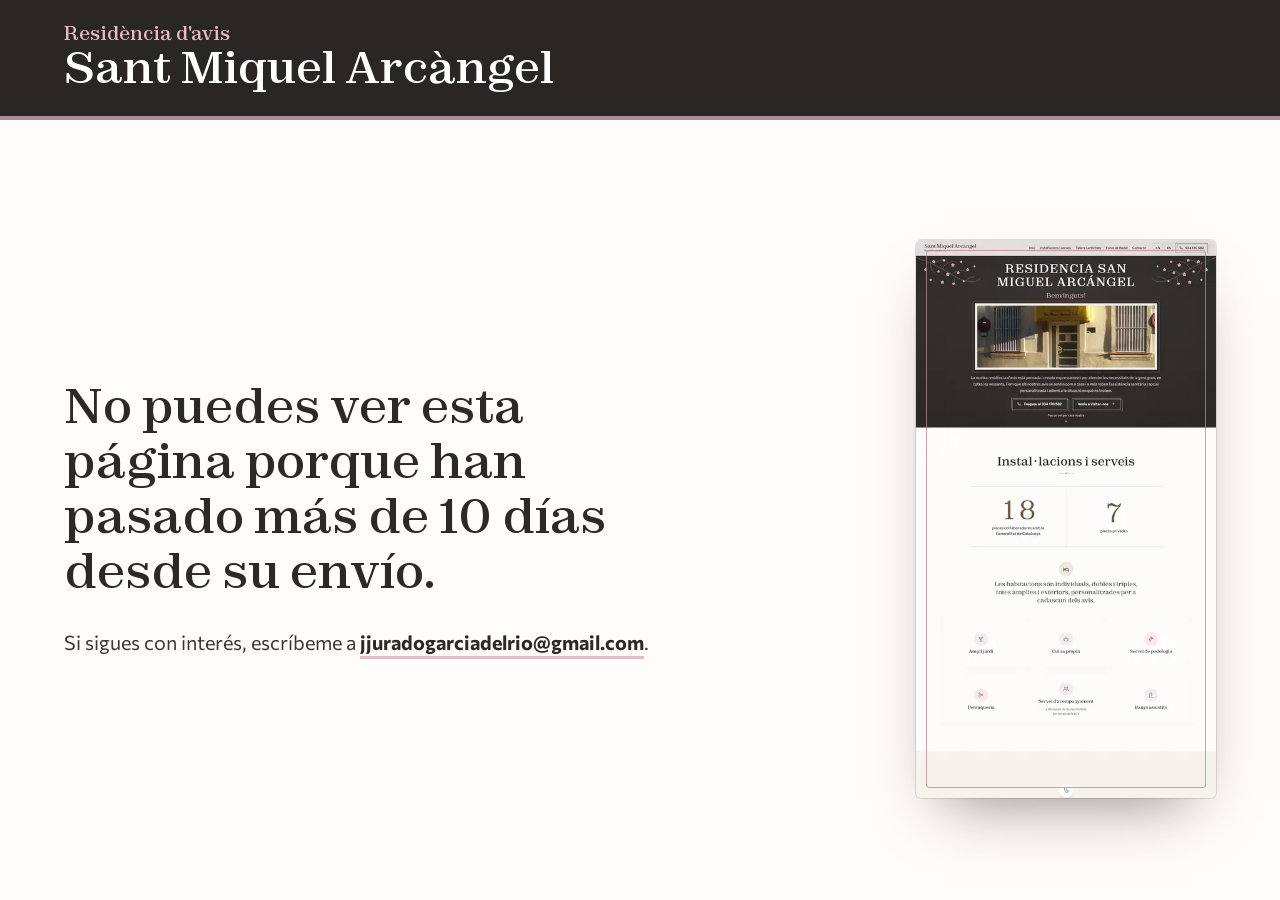
==== commit 1febcb54: "feat: ronda 5: remaquetación simétrica con sus textos literales y su identidad - Solo sus textos y s" ====
--- a/index.html
+++ b/index.html
@@ -3,27 +3,22 @@
 <head>
 <meta charset="utf-8">
 <meta name="viewport" content="width=device-width, initial-scale=1, viewport-fit=cover">
-<title>Residència d'avis al Putxet, Barcelona | Sant Miquel Arcàngel</title>
-<meta name="description" content="Residència d'avis de 25 places en una torre amb jardí al Putxet (Barcelona): metge, infermeria i cuina pròpia, 18 places col·laboradores amb la Generalitat. Truqueu al 934 170 582.">
+<!-- Su title y su meta descripción, literales (no perjudicar su SEO) -->
+<title>Inici - Residencia sant miquel árcangel</title>
+<meta name="description" content="www.residenciasantmiquel.net">
 <link rel="canonical" href="https://www.residenciasantmiquel.net/">
 <!-- Prototipo de propuesta: fuera de los buscadores. En la web definitiva, quitar esta línea. -->
 <meta name="robots" content="noindex, nofollow">
-<meta name="theme-color" content="#F2C12E">
+<meta name="theme-color" content="#2A2624">
 <meta property="og:type" content="website">
 <meta property="og:locale" content="ca_ES">
-<meta property="og:locale:alternate" content="es_ES">
-<meta property="og:site_name" content="Residència d'avis Sant Miquel Arcàngel">
-<meta property="og:title" content="Una casa amb jardí al Putxet, per a 25 avis | Sant Miquel Arcàngel">
-<meta property="og:description" content="Residència d'avis a Barcelona amb metge, infermeria i cuina pròpia. 18 places col·laboradores amb la Generalitat. Carrer d'Escipió, 17.">
+<meta property="og:site_name" content="Residencia San Miguel Arcángel">
+<meta property="og:title" content="Inici - Residencia sant miquel árcangel">
+<meta property="og:description" content="www.residenciasantmiquel.net">
 <meta property="og:url" content="https://www.residenciasantmiquel.net/">
-<meta property="og:image" content="https://jjurado2026.github.io/residencia-sant-miquel/assets/img/jardin-1280.webp">
-<meta property="og:image:type" content="image/webp">
-<meta property="og:image:width" content="1280">
-<meta property="og:image:height" content="960">
-<meta property="og:image:alt" content="El jardí de la residència Sant Miquel Arcàngel, amb pèrgola, taules i una palmera">
-<meta name="twitter:card" content="summary_large_image">
-<link rel="icon" href="assets/img/favicon.svg" type="image/svg+xml">
-<link rel="apple-touch-icon" href="assets/img/apple-touch-icon.png">
+<meta property="og:image" content="https://jjurado2026.github.io/residencia-sant-miquel/assets/img/fachada-1200.webp">
+<!-- Su favicon tal cual (su web no tiene icono propio) -->
+<link rel="icon" type="image/png" href="[data-uri]">
 <script>
   /* Caducidad: la propuesta se ve 10 días desde su envío (el día de envío cuenta). PROVISIONAL, como si se
      enviara el 27-oct-2026: visible hasta el jueves 5 de noviembre de 2026 a las 23:59 de Madrid
@@ -57,38 +52,24 @@
 </script>
 <link rel="preload" href="assets/fonts/zodiak.woff2" as="font" type="font/woff2" crossorigin>
 <link rel="preload" href="assets/fonts/commissioner.woff2" as="font" type="font/woff2" crossorigin>
-<link rel="stylesheet" href="assets/css/base.css?v=4">
-<link rel="stylesheet" href="assets/css/home.css?v=4">
-<script src="assets/js/base.js?v=4" defer></script>
-<script src="assets/js/home.js?v=4" defer></script>
+<link rel="preload" as="image" href="assets/img/fachada-1200.webp" imagesrcset="assets/img/fachada-480.webp 480w, assets/img/fachada-800.webp 800w, assets/img/fachada-1200.webp 1200w" imagesizes="(min-width: 900px) 62vw, 92vw" fetchpriority="high">
+<link rel="stylesheet" href="assets/css/base.css?v=5">
+<link rel="stylesheet" href="assets/css/home.css?v=5">
+<script src="assets/js/base.js?v=5" defer></script>
+<script src="assets/js/home.js?v=5" defer></script>
 <script type="application/ld+json">
 {
   "@context": "https://schema.org",
   "@type": "LocalBusiness",
   "@id": "https://www.residenciasantmiquel.net/#residencia",
-  "name": "Residència d'avis Sant Miquel Arcàngel",
+  "name": "Residencia San Miguel Arcángel",
   "legalName": "Residencia de Ancianos San Miguel Arcángel S.L.",
-  "description": "Residència d'avis de 25 places (18 col·laboradores amb la Generalitat de Catalunya i 7 privades) en una torre amb jardí al Putxet, Barcelona. Metge, infermeria, fisioteràpia, psicologia, teràpia ocupacional, treball social, animació sociocultural i gerocultores; cuina pròpia, podologia i perruqueria.",
+  "description": "La nostra residència d'avis està pensada i creada expressament per atendre les necessitats de la gent gran, en totes les vessants.",
   "url": "https://www.residenciasantmiquel.net/",
-  "image": "https://jjurado2026.github.io/residencia-sant-miquel/assets/img/jardin-1280.webp",
   "telephone": "+34 934 170 582",
   "email": "residencia_sant_miquel@hotmail.com",
-  "address": {
-    "@type": "PostalAddress",
-    "streetAddress": "Carrer d'Escipió, 17",
-    "postalCode": "08023",
-    "addressLocality": "Barcelona",
-    "addressRegion": "Catalunya",
-    "addressCountry": "ES"
-  },
-  "geo": { "@type": "GeoCoordinates", "latitude": 41.407642, "longitude": 2.1461396 },
-  "areaServed": "Barcelona",
-  "knowsLanguage": ["ca", "es"],
-  "amenityFeature": [
-    { "@type": "LocationFeatureSpecification", "name": "Jardí", "value": true },
-    { "@type": "LocationFeatureSpecification", "name": "Cuina pròpia", "value": true },
-    { "@type": "LocationFeatureSpecification", "name": "Banys assistits", "value": true }
-  ]
+  "address": { "@type": "PostalAddress", "streetAddress": "C/ Escipió, 17 (Torre)", "postalCode": "08023", "addressLocality": "Barcelona", "addressCountry": "ES" },
+  "geo": { "@type": "GeoCoordinates", "latitude": 41.407642, "longitude": 2.1461396 }
 }
 </script>
 </head>
@@ -98,31 +79,36 @@
   <symbol id="i-correu" viewBox="0 0 24 24"><rect x="3" y="5" width="18" height="14" rx="2"/><path d="m3.5 6.5 8.5 6.5 8.5-6.5"/></symbol>
   <symbol id="i-pin" viewBox="0 0 24 24"><path d="M12 21.5s-7-6.3-7-12a7 7 0 0 1 14 0c0 5.7-7 12-7 12z"/><circle cx="12" cy="9.5" r="2.6"/></symbol>
   <symbol id="i-fletxa" viewBox="0 0 24 24"><path d="M4.5 12h15M13.5 6l6 6-6 6"/></symbol>
+  <symbol id="i-avall" viewBox="0 0 24 24"><path d="M12 4.5v15M6 13.5l6 6 6-6"/></symbol>
   <symbol id="i-tanca" viewBox="0 0 24 24"><path d="M6 6l12 12M18 6 6 18"/></symbol>
   <symbol id="i-menu" viewBox="0 0 24 24"><path d="M4 7h16M4 12h16M4 17h16"/></symbol>
   <symbol id="i-esq" viewBox="0 0 24 24"><path d="M15 5.5 8.5 12l6.5 6.5"/></symbol>
   <symbol id="i-dre" viewBox="0 0 24 24"><path d="M9 5.5l6.5 6.5L9 18.5"/></symbol>
-  <symbol id="i-check" viewBox="0 0 24 24"><path d="M5 12.5l4.5 4.5L19 7.5"/></symbol>
-  <symbol id="i-visita" viewBox="0 0 24 24"><rect x="3.5" y="5" width="17" height="15.5" rx="2.5"/><path d="M3.5 10h17M8 3v4M16 3v4M9 15.2l2.1 2.1 4-4.1"/></symbol>
-  <symbol id="i-foto" viewBox="0 0 24 24"><rect x="3" y="4.5" width="18" height="15" rx="2.5"/><circle cx="9" cy="10" r="1.8"/><path d="M21 15.5l-5-5-8.8 9"/></symbol>
-  <symbol id="i-baixa" viewBox="0 0 24 24"><path d="M6 9.5l6 6 6-6"/></symbol>
   <symbol id="i-casa" viewBox="0 0 24 24"><path d="M4 11.2 12 4.5l8 6.7"/><path d="M6.3 9.5v10h11.4v-10"/><path d="M10 19.5v-5.3h4v5.3"/></symbol>
-  <symbol id="i-puja" viewBox="0 0 24 24"><path d="M12 19V5M6 11l6-6 6 6"/></symbol>
-  <symbol id="i-metro" viewBox="0 0 24 24"><rect x="5" y="3" width="14" height="14.5" rx="3.5"/><path d="M5 11.5h14M8.5 21l1.6-3.5M15.5 21l-1.6-3.5"/><circle cx="9" cy="14.5" r=".6"/><circle cx="15" cy="14.5" r=".6"/></symbol>
-  <symbol id="i-bus" viewBox="0 0 24 24"><rect x="4" y="3" width="16" height="15" rx="2.5"/><path d="M4 11h16M4 6.5h16M7.5 21v-3M16.5 21v-3"/><circle cx="8" cy="14.5" r=".6"/><circle cx="16" cy="14.5" r=".6"/></symbol>
-  <symbol id="i-tren" viewBox="0 0 24 24"><path d="M7 3h10a3 3 0 0 1 3 3v8a3 3 0 0 1-3 3H7a3 3 0 0 1-3-3V6a3 3 0 0 1 3-3zM4 10h16M12 3v7M8 21l2-4M16 21l-2-4"/></symbol>
+  <symbol id="i-jardi" viewBox="0 0 24 24"><path d="M12 21v-8"/><path d="M12 13c-4.6 0-7.2-3-7.2-7.3 4.2 0 7.2 2.6 7.2 7.3z"/><path d="M12 11.5c0-4.3 2.6-7.2 7.2-7.2 0 4.2-2.7 7.2-7.2 7.2z"/><path d="M7 21h10"/></symbol>
+  <symbol id="i-cuina" viewBox="0 0 24 24"><path d="M4.5 11h15v3.5a5.5 5.5 0 0 1-5.5 5.5h-4a5.5 5.5 0 0 1-5.5-5.5z"/><path d="M2.5 11h19M9.3 7.6c0-1.5 1.4-1.5 1.4-3M13.6 7.6c0-1.5 1.4-1.5 1.4-3"/></symbol>
   <symbol id="i-peu" viewBox="0 0 24 24"><path d="M9.2 21c-2.6 0-3.7-2.2-3.1-4.7l1-5.1c.4-1.9 1.9-2.9 3.4-2.4 1.6.5 2.4 2.2 2 4.3l-1 5c-.4 1.9-1 2.9-2.3 2.9z"/><circle cx="14.2" cy="7.2" r="1.1"/><circle cx="16.6" cy="8.6" r=".95"/><circle cx="18.3" cy="10.6" r=".8"/><circle cx="12.2" cy="5" r="1.2"/></symbol>
+  <symbol id="i-tisores" viewBox="0 0 24 24"><circle cx="6" cy="17.5" r="2.6"/><circle cx="6" cy="6.5" r="2.6"/><path d="M8.2 7.9 20 16.5M8.2 16.1 20 7.5"/></symbol>
+  <symbol id="i-acompanya" viewBox="0 0 24 24"><circle cx="8" cy="6.8" r="2.6"/><circle cx="16.4" cy="6.8" r="2.6"/><path d="M2.8 20v-1.8a4.4 4.4 0 0 1 4.4-4.4h1.6a4.4 4.4 0 0 1 4.4 4.4V20"/><path d="M14.6 13.8h1.6a4.4 4.4 0 0 1 4.4 4.4V20"/></symbol>
+  <symbol id="i-bany" viewBox="0 0 24 24"><path d="M7 20.5V7a3.5 3.5 0 0 1 7 0v.5"/><path d="M11 7.5h6"/><path d="M12 11v.8M14 12v.8M16 11v.8M13 15v.8M15 15.5v.8"/><path d="M4 20.5h16"/></symbol>
+  <symbol id="i-llit" viewBox="0 0 24 24"><path d="M3 19.5V6M3 15.5h18v4M21 15.5v-3a3 3 0 0 0-3-3h-7v6"/><circle cx="7" cy="12" r="2"/></symbol>
   <symbol id="i-metge" viewBox="0 0 24 24"><path d="M6 3v5.5a4 4 0 0 0 8 0V3"/><path d="M10 12.5V15a4.5 4.5 0 0 0 9 0v-1.2"/><circle cx="19" cy="11.6" r="2.2"/><path d="M5 3h2M13 3h2"/></symbol>
+  <symbol id="i-psico" viewBox="0 0 24 24"><path d="M4 4.5h10.5a2 2 0 0 1 2 2V11a2 2 0 0 1-2 2H9.2L5.5 16v-3H4a2 2 0 0 1-2-2V6.5a2 2 0 0 1 2-2z"/><path d="M19.5 9h.5a2 2 0 0 1 2 2v4.5a2 2 0 0 1-2 2h-1.4v3l-3.7-3h-3.2"/></symbol>
+  <symbol id="i-social" viewBox="0 0 24 24"><path d="M6.5 3h7.5l4.5 4.5V21h-12z"/><path d="M14 3v4.5h4.5M9.5 14.2l2 2 4-4.2"/></symbol>
+  <symbol id="i-to" viewBox="0 0 24 24"><path d="M5 8.5h3.2a2.3 2.3 0 1 1 4.6 0H16v3.2a2.3 2.3 0 1 1 0 4.6V20h-3.2a2.3 2.3 0 1 0-4.6 0H5v-3.7a2.3 2.3 0 1 0 0-4.6z"/></symbol>
+  <symbol id="i-animador" viewBox="0 0 24 24"><path d="M9 18V6.2l10.5-2.2v11.8"/><circle cx="6.8" cy="18" r="2.2"/><circle cx="17.3" cy="15.8" r="2.2"/><path d="M9 10.2l10.5-2.2"/></symbol>
+  <symbol id="i-fisio" viewBox="0 0 24 24"><circle cx="12" cy="4.6" r="1.9"/><path d="M12 7.6v6.2l-3.4 7M12 13.8l3.4 7M6.5 9.4l5.5 1.2 5.5-1.2"/></symbol>
   <symbol id="i-infermeria" viewBox="0 0 24 24"><path d="M20.6 8.8a4.9 4.9 0 0 0-8.6-3.1 4.9 4.9 0 0 0-8.6 3.1c0 5.5 8.6 11.7 8.6 11.7s8.6-6.2 8.6-11.7z"/><path d="M3.6 11.6h4.1l1.8-2.8 2.9 5.6 1.9-2.8h6"/></symbol>
   <symbol id="i-gerocultora" viewBox="0 0 24 24"><path d="M12 11s-3.6-2.3-3.6-4.6a2 2 0 0 1 3.6-1.2 2 2 0 0 1 3.6 1.2C15.6 8.7 12 11 12 11z"/><path d="M2.5 15h3.7l3.4 1.9h4a1.5 1.5 0 0 0 0-3h-3.1"/><path d="M14.2 15.6l4.5-2.1a1.6 1.6 0 0 1 1.9 2.5L15.5 20.5H7.6L2.5 18"/></symbol>
-  <symbol id="i-fisio" viewBox="0 0 24 24"><circle cx="12" cy="4.6" r="1.9"/><path d="M12 7.6v6.2l-3.4 7M12 13.8l3.4 7M6.5 9.4l5.5 1.2 5.5-1.2"/></symbol>
-  <symbol id="i-psico" viewBox="0 0 24 24"><path d="M4 4.5h10.5a2 2 0 0 1 2 2V11a2 2 0 0 1-2 2H9.2L5.5 16v-3H4a2 2 0 0 1-2-2V6.5a2 2 0 0 1 2-2z"/><path d="M19.5 9h.5a2 2 0 0 1 2 2v4.5a2 2 0 0 1-2 2h-1.4v3l-3.7-3h-3.2"/></symbol>
-  <symbol id="i-to" viewBox="0 0 24 24"><path d="M5 8.5h3.2a2.3 2.3 0 1 1 4.6 0H16v3.2a2.3 2.3 0 1 1 0 4.6V20h-3.2a2.3 2.3 0 1 0-4.6 0H5v-3.7a2.3 2.3 0 1 0 0-4.6z"/></symbol>
-  <symbol id="i-social" viewBox="0 0 24 24"><path d="M6.5 3h7.5l4.5 4.5V21h-12z"/><path d="M14 3v4.5h4.5M9.5 14.2l2 2 4-4.2"/></symbol>
-  <symbol id="i-animador" viewBox="0 0 24 24"><path d="M9 18V6.2l10.5-2.2v11.8"/><circle cx="6.8" cy="18" r="2.2"/><circle cx="17.3" cy="15.8" r="2.2"/><path d="M9 10.2l10.5-2.2"/></symbol>
-  <symbol id="i-cuina" viewBox="0 0 24 24"><path d="M4.5 11h15v3.5a5.5 5.5 0 0 1-5.5 5.5h-4a5.5 5.5 0 0 1-5.5-5.5z"/><path d="M2.5 11h19M9.3 7.6c0-1.5 1.4-1.5 1.4-3M13.6 7.6c0-1.5 1.4-1.5 1.4-3"/></symbol>
-  <symbol id="i-tisores" viewBox="0 0 24 24"><circle cx="6" cy="17.5" r="2.6"/><circle cx="6" cy="6.5" r="2.6"/><path d="M8.2 7.9 20 16.5M8.2 16.1 20 7.5"/></symbol>
-  <symbol id="i-acompanya" viewBox="0 0 24 24"><circle cx="8" cy="6.8" r="2.6"/><circle cx="16.4" cy="6.8" r="2.6"/><path d="M2.8 20v-1.8a4.4 4.4 0 0 1 4.4-4.4h1.6a4.4 4.4 0 0 1 4.4 4.4V20"/><path d="M14.6 13.8h1.6a4.4 4.4 0 0 1 4.4 4.4V20"/></symbol>
+  <symbol id="i-brujola" viewBox="0 0 24 24"><circle cx="12" cy="12" r="9"/><path d="M15.6 8.4l-2 5.2-5.2 2 2-5.2z"/></symbol>
+  <symbol id="i-calendari" viewBox="0 0 24 24"><rect x="3.5" y="5" width="17" height="15.5" rx="2.5"/><path d="M3.5 10h17M8 3v4M16 3v4M8 14h3M8 17h6"/></symbol>
+  <symbol id="i-paleta" viewBox="0 0 24 24"><path d="M12 3a9 9 0 1 0 0 18c1.2 0 1.6-1 1.2-1.9-.5-1.1.2-2.1 1.4-2.1H17a4 4 0 0 0 4-4c0-5.5-4-10-9-10z"/><circle cx="7.5" cy="11" r="1"/><circle cx="10" cy="7.5" r="1"/><circle cx="14.5" cy="7.5" r="1"/></symbol>
+  <symbol id="i-idea" viewBox="0 0 24 24"><path d="M9 18h6M10 21h4"/><path d="M12 3a6 6 0 0 0-3.5 10.9c.6.5 1 1.2 1 2V17h5v-1.1c0-.8.4-1.5 1-2A6 6 0 0 0 12 3z"/></symbol>
+  <symbol id="i-cinema" viewBox="0 0 24 24"><rect x="3" y="5" width="18" height="14" rx="2"/><path d="M7 5v14M17 5v14M3 9.5h4M3 14.5h4M17 9.5h4M17 14.5h4"/></symbol>
+  <symbol id="i-bingo" viewBox="0 0 24 24"><circle cx="12" cy="12" r="8.5"/><circle cx="12" cy="12" r="4.2"/><path d="M11 10.6l1.3-.7v4.3"/></symbol>
+  <symbol id="i-festa" viewBox="0 0 24 24"><path d="M4 20l4.5-11 6.5 6.5z"/><path d="M14 4.5c.5 1 .2 2-.6 2.6M18.5 9c1-.4 2-.1 2.6.7M16 3l.5 1.5M20.5 6.5 19 7M13.5 10.5c1.5-1.5 3.5-2 5.5-1.5"/></symbol>
+  <symbol id="i-pastis" viewBox="0 0 24 24"><path d="M4 21h16v-7a2 2 0 0 0-2-2H6a2 2 0 0 0-2 2z"/><path d="M4 16c1.3 1 2.7 1 4 0s2.7-1 4 0 2.7 1 4 0 2.7-1 4 0"/><path d="M8 12V9M12 12V9M16 12V9M8 6.5V6M12 6.5V6M16 6.5V6"/></symbol>
+  <symbol id="i-excursio" viewBox="0 0 24 24"><path d="M3 19 9.5 9l4 6 2.5-3.5L21 19z"/><circle cx="17" cy="6" r="2"/></symbol>
 </svg>
 
 <a class="saltar" href="#contingut"><span lang="ca">Salta al contingut</span><span lang="es">Saltar al contenido</span></a>
@@ -131,373 +117,196 @@
   <div class="cab__dins">
     <a class="marca" href="#inici">
       <span class="marca__nom">Sant Miquel Arcàngel</span>
-      <span class="marca__sub"><span lang="ca">Residència d'avis al Putxet</span><span lang="es">Residencia de mayores en el Putxet</span></span>
+      <span class="marca__sub"><span lang="ca">Residència d'avis</span><span lang="es">Residencia de mayores</span></span>
     </a>
     <nav class="menu" aria-label="Menú">
       <ul>
-        <li><a href="#places"><span lang="ca">Places</span><span lang="es">Plazas</span></a></li>
-        <li><a href="#equip"><span lang="ca">L'equip</span><span lang="es">El equipo</span></a></li>
-        <li><a href="#casa"><span lang="ca">La casa</span><span lang="es">La casa</span></a></li>
-        <li><a href="#tallers"><span lang="ca">Tallers</span><span lang="es">Talleres</span></a></li>
-        <li><a href="#festes"><span lang="ca">Festes</span><span lang="es">Fiestas</span></a></li>
-        <li><a href="#arribar"><span lang="ca">Com arribar</span><span lang="es">Cómo llegar</span></a></li>
-        <li><a href="#visita"><span lang="ca">Contacte</span><span lang="es">Contacto</span></a></li>
+        <li><a href="#inici"><span lang="ca">Inici</span><span lang="es">Inicio</span></a></li>
+        <li><a href="#installacions"><span lang="ca">Instal<span class="ela">·</span>lacions i serveis</span><span lang="es">Instalaciones y servicios</span></a></li>
+        <li><a href="#tallers"><span lang="ca">Tallers i activitats</span><span lang="es">Talleres y actividades</span></a></li>
+        <li><a href="#nadal"><span lang="ca">Fotos de Nadal</span><span lang="es">Fotos de Navidad</span></a></li>
+        <li><a href="#contacte"><span lang="ca">Contacte</span><span lang="es">Contacto</span></a></li>
       </ul>
     </nav>
     <div class="cab__eines">
       <button class="eina eina--text" type="button" data-text-gran aria-pressed="false" aria-label="Text gran" data-aria-es="Texto grande"><span class="eina__aa" aria-hidden="true"><small>A</small>A</span><span lang="ca">Text gran</span><span lang="es">Texto grande</span></button>
       <button class="eina eina--idioma" type="button" data-idioma-canvi aria-label="ES, en castellano" data-aria-es="CA, en català"><span lang="ca">ES</span><span lang="es">CA</span></button>
-      <a class="boton boton--ico cab__tel" href="tel:+34934170582" aria-label="Truqueu al 934 170 582" data-aria-es="Llame al 934 170 582"><span class="boton__ico gest-truca"><svg class="icona" aria-hidden="true"><use href="#i-tel"/></svg></span><span class="cab__num">934 170 582</span></a>
-      <button class="cab__obre" type="button" data-obre-menu aria-expanded="false" aria-controls="menu-mobil"><svg class="icona" aria-hidden="true"><use href="#i-menu"/></svg><span class="sr"><span lang="ca">Menú</span><span lang="es">Menú</span></span></button>
+      <a class="boton cab__tel" href="tel:+34934170582" aria-label="Truqueu al 934 170 582" data-aria-es="Llame al 934 170 582"><svg class="icona icona--tel" aria-hidden="true"><use href="#i-tel"/></svg><span class="cab__num">934 170 582</span></a>
+      <button class="cab__obre" type="button" data-obre-menu aria-expanded="false" aria-controls="menu-mobil"><svg class="icona" aria-hidden="true"><use href="#i-menu"/></svg><span class="sr">Menú</span></button>
     </div>
   </div>
 </header>
 
 <div class="menu-mobil" id="menu-mobil" data-menu hidden>
   <ul>
-    <li><a href="#places"><span lang="ca">Places</span><span lang="es">Plazas</span></a></li>
-    <li><a href="#equip"><span lang="ca">L'equip</span><span lang="es">El equipo</span></a></li>
-    <li><a href="#casa"><span lang="ca">La casa</span><span lang="es">La casa</span></a></li>
-    <li><a href="#tallers"><span lang="ca">Tallers</span><span lang="es">Talleres</span></a></li>
-    <li><a href="#festes"><span lang="ca">Festes</span><span lang="es">Fiestas</span></a></li>
-    <li><a href="#arribar"><span lang="ca">Com arribar</span><span lang="es">Cómo llegar</span></a></li>
-    <li><a href="#visita"><span lang="ca">Contacte</span><span lang="es">Contacto</span></a></li>
+    <li><a href="#inici"><span lang="ca">Inici</span><span lang="es">Inicio</span></a></li>
+    <li><a href="#installacions"><span lang="ca">Instal<span class="ela">·</span>lacions i serveis</span><span lang="es">Instalaciones y servicios</span></a></li>
+    <li><a href="#tallers"><span lang="ca">Tallers i activitats</span><span lang="es">Talleres y actividades</span></a></li>
+    <li><a href="#nadal"><span lang="ca">Fotos de Nadal</span><span lang="es">Fotos de Navidad</span></a></li>
+    <li><a href="#contacte"><span lang="ca">Contacte</span><span lang="es">Contacto</span></a></li>
   </ul>
   <div class="menu-mobil__eines">
     <button class="eina eina--text" type="button" data-text-gran aria-pressed="false" aria-label="Text gran" data-aria-es="Texto grande"><span class="eina__aa" aria-hidden="true"><small>A</small>A</span><span lang="ca">Text gran</span><span lang="es">Texto grande</span></button>
     <button class="eina eina--idioma" type="button" data-idioma-canvi><span lang="ca">Castellano</span><span lang="es">Català</span></button>
   </div>
-  <a class="boton boton--ico boton--crida menu-mobil__trucar" href="tel:+34934170582"><span class="boton__ico gest-truca"><svg class="icona" aria-hidden="true"><use href="#i-tel"/></svg></span><span class="boton__text"><span lang="ca">Truqueu al 934 170 582</span><span lang="es">Llame al 934 170 582</span></span></a>
+  <a class="boton menu-mobil__trucar" href="tel:+34934170582"><svg class="icona icona--tel" aria-hidden="true"><use href="#i-tel"/></svg><span><span lang="ca">Truqueu al 934 170 582</span><span lang="es">Llame al 934 170 582</span></span></a>
 </div>
 
 <main id="contingut">
 
-  <!-- 1 · HERO: el «25» de la casa, escrito con 22 fotos de su vida, que se dan la vuelta para enseñar sus cuidados -->
+  <!-- 1 · INICI: su título y su texto de bienvenida, con la foto de su fachada (la única de su home) -->
   <section class="hero" id="inici" data-hero aria-labelledby="hero-titol">
-    <h1 class="hero__titol" id="hero-titol">
-      <span class="sr" lang="ca">Residència d'avis Sant Miquel Arcàngel: al Putxet, 25 avis viuen com a casa.</span><span class="sr" lang="es">Residencia de mayores Sant Miquel Arcàngel: en el Putxet, 25 mayores viven como en casa.</span>
-      <span class="titol__a" aria-hidden="true"><span lang="ca">Al Putxet,</span><span lang="es">En el Putxet,</span></span>
-      <span class="vint-i-cinc" aria-hidden="true" data-vint-i-cinc>
-        <span class="vint-i-cinc__xifra">
-          <span class="tessela" style="--c:1;--f:1;--o:0;--dx:0.3;--dy:4.9;--rot:-3deg" data-visor-grup="hero"><span class="tessela__zoom"><span class="tessela__gir"><img data-foto src="assets/img/jardin-320.webp" srcset="assets/img/jardin-160.webp 160w, assets/img/jardin-320.webp 320w, assets/img/jardin-640.webp 640w, assets/img/jardin-1600.webp 1600w" sizes="(min-width: 600px) 14vw, 16vw" width="1280" height="960" alt="El jardí de la residència: una pèrgola blanca amb taules i butaques de fusta, una palmera i plantes, davant de la casa" data-alt-es="El jardín de la residencia: una pérgola blanca con mesas y butacas de madera, una palmera y plantas, delante de la casa"><span class="tessela__dors"><svg class="icona"><use href="#i-metge"/></svg><span lang="ca">Metge</span><span lang="es">Médico</span></span></span></span></span>
-          <span class="tessela" style="--c:2;--f:1;--o:1;--dx:-4.6;--dy:2.8;--rot:-37deg" data-visor-grup="hero"><span class="tessela__zoom"><span class="tessela__gir"><img data-foto src="assets/img/navidad-baile-320.webp" srcset="assets/img/navidad-baile-160.webp 160w, assets/img/navidad-baile-320.webp 320w, assets/img/navidad-baile-480.webp 480w, assets/img/navidad-baile-800.webp 800w" sizes="(min-width: 600px) 14vw, 16vw" width="800" height="600" alt="Residents i treballadores ballen a la festa de Nadal, amb barrets de Pare Noel" data-alt-es="Residentes y trabajadoras bailan en la fiesta de Navidad, con gorros de Papá Noel"><span class="tessela__dors"><svg class="icona"><use href="#i-infermeria"/></svg><span lang="ca">Infermeria</span><span lang="es">Enfermería</span></span></span></span></span>
-          <span class="tessela" style="--c:3;--f:1;--o:2;--dx:-3.5;--dy:3.1;--rot:24deg" data-visor-grup="hero"><span class="tessela__zoom"><span class="tessela__gir"><img data-foto src="assets/img/taller-rosas-320.webp" srcset="assets/img/taller-rosas-160.webp 160w, assets/img/taller-rosas-320.webp 320w, assets/img/taller-rosas-480.webp 480w, assets/img/taller-rosas-800.webp 800w" sizes="(min-width: 600px) 14vw, 16vw" width="800" height="600" alt="Unes mans sostenen dues roses de paper vermelles acabades de pintar" data-alt-es="Unas manos sostienen dos rosas de papel rojas recién pintadas"><span class="tessela__dors"><svg class="icona"><use href="#i-to"/></svg><span lang="ca">Tallers</span><span lang="es">Talleres</span></span></span></span></span>
-          <span class="tessela" style="--c:3;--f:2;--o:3;--dx:4.2;--dy:2.8;--rot:30deg" data-visor-grup="hero"><span class="tessela__zoom"><span class="tessela__gir"><img data-foto src="assets/img/nadal-regal-320.webp" srcset="assets/img/nadal-regal-160.webp 160w, assets/img/nadal-regal-320.webp 320w, assets/img/nadal-regal-480.webp 480w, assets/img/nadal-regal-800.webp 800w" sizes="(min-width: 600px) 14vw, 16vw" width="800" height="600" alt="El Pare Noel dona un regal a una resident" data-alt-es="Papá Noel da un regalo a una residente"><span class="tessela__dors"><svg class="icona"><use href="#i-cuina"/></svg><span lang="ca">Cuina pròpia</span><span lang="es">Cocina propia</span></span></span></span></span>
-          <span class="tessela" style="--c:3;--f:3;--o:4;--dx:-6.1;--dy:-2.9;--rot:28deg" data-visor-grup="hero"><span class="tessela__zoom"><span class="tessela__gir"><img data-foto src="assets/img/habitacion-individual-320.webp" srcset="assets/img/habitacion-individual-160.webp 160w, assets/img/habitacion-individual-320.webp 320w, assets/img/habitacion-individual-640.webp 640w, assets/img/habitacion-individual-1280.webp 1280w" sizes="(min-width: 600px) 14vw, 16vw" width="1280" height="960" alt="Una habitació individual amb llit, prestatgeria i finestra amb cortines" data-alt-es="Una habitación individual con cama, estantería y ventana con cortinas"><span class="tessela__dors"><svg class="icona"><use href="#i-fisio"/></svg><span lang="ca">Fisioteràpia</span><span lang="es">Fisioterapia</span></span></span></span></span>
-          <span class="tessela" style="--c:2;--f:3;--o:5;--dx:0.8;--dy:-3.3;--rot:-25deg" data-visor-grup="hero"><span class="tessela__zoom"><span class="tessela__gir"><img data-foto src="assets/img/nadal-cantants-320.webp" srcset="assets/img/nadal-cantants-160.webp 160w, assets/img/nadal-cantants-320.webp 320w, assets/img/nadal-cantants-480.webp 480w, assets/img/nadal-cantants-800.webp 800w" sizes="(min-width: 600px) 14vw, 16vw" width="800" height="600" alt="Una cantant i un músic actuen a la sala per Nadal, davant dels residents" data-alt-es="Una cantante y un músico actúan en la sala por Navidad, delante de los residentes"><span class="tessela__dors"><svg class="icona"><use href="#i-animador"/></svg><span lang="ca">Música</span><span lang="es">Música</span></span></span></span></span>
-          <span class="tessela" style="--c:1;--f:3;--o:6;--dx:5.4;--dy:-3.3;--rot:-30deg" data-visor-grup="hero"><span class="tessela__zoom"><span class="tessela__gir"><img data-foto src="assets/img/taller-flors-gots-320.webp" srcset="assets/img/taller-flors-gots-160.webp 160w, assets/img/taller-flors-gots-320.webp 320w, assets/img/taller-flors-gots-480.webp 480w, assets/img/taller-flors-gots-800.webp 800w" sizes="(min-width: 600px) 14vw, 16vw" width="800" height="600" alt="Flors de paper en gots pintats de colors, sobre una taula" data-alt-es="Flores de papel en vasos pintados de colores, sobre una mesa"><span class="tessela__dors"><svg class="icona"><use href="#i-tisores"/></svg><span lang="ca">Perruqueria</span><span lang="es">Peluquería</span></span></span></span></span>
-          <span class="tessela" style="--c:1;--f:4;--o:7;--dx:0.1;--dy:4.1;--rot:36deg" data-visor-grup="hero"><span class="tessela__zoom"><span class="tessela__gir"><img data-foto src="assets/img/nadal-pare-noel-320.webp" srcset="assets/img/nadal-pare-noel-160.webp 160w, assets/img/nadal-pare-noel-320.webp 320w, assets/img/nadal-pare-noel-480.webp 480w, assets/img/nadal-pare-noel-800.webp 800w" sizes="(min-width: 600px) 14vw, 16vw" width="800" height="600" alt="El Pare Noel arriba pel passadís amb el sac de regals" data-alt-es="Papá Noel llega por el pasillo con el saco de regalos"><span class="tessela__dors"><svg class="icona"><use href="#i-psico"/></svg><span lang="ca">Psicòleg</span><span lang="es">Psicólogo</span></span></span></span></span>
-          <span class="tessela" style="--c:1;--f:5;--o:8;--dx:-5.0;--dy:4.5;--rot:3deg" data-visor-grup="hero"><span class="tessela__zoom"><span class="tessela__gir"><img data-foto src="assets/img/taller-pintando-rosa-320.webp" srcset="assets/img/taller-pintando-rosa-160.webp 160w, assets/img/taller-pintando-rosa-320.webp 320w, assets/img/taller-pintando-rosa-480.webp 480w, assets/img/taller-pintando-rosa-800.webp 800w" sizes="(min-width: 600px) 14vw, 16vw" width="800" height="600" alt="Una mà pinta de vermell una rosa de paper amb un retolador" data-alt-es="Una mano pinta de rojo una rosa de papel con un rotulador"><span class="tessela__dors"><svg class="icona"><use href="#i-peu"/></svg><span lang="ca">Podologia</span><span lang="es">Podología</span></span></span></span></span>
-          <span class="tessela" style="--c:2;--f:5;--o:9;--dx:-6.8;--dy:3.9;--rot:5deg" data-visor-grup="hero"><span class="tessela__zoom"><span class="tessela__gir"><img data-foto src="assets/img/nadal-dones-320.webp" srcset="assets/img/nadal-dones-160.webp 160w, assets/img/nadal-dones-320.webp 320w, assets/img/nadal-dones-480.webp 480w, assets/img/nadal-dones-800.webp 800w" sizes="(min-width: 600px) 14vw, 16vw" width="800" height="600" alt="Tres dones somrients a la festa de Nadal, una amb barret de Pare Noel" data-alt-es="Tres mujeres sonrientes en la fiesta de Navidad, una con gorro de Papá Noel"><span class="tessela__dors"><svg class="icona"><use href="#i-acompanya"/></svg><span lang="ca">Acompanyament</span><span lang="es">Acompañamiento</span></span></span></span></span>
-          <span class="tessela" style="--c:3;--f:5;--o:10;--dx:-6.3;--dy:3.4;--rot:-40deg" data-visor-grup="hero"><span class="tessela__zoom"><span class="tessela__gir"><img data-foto src="assets/img/obra-flores-colores-320.webp" srcset="assets/img/obra-flores-colores-160.webp 160w, assets/img/obra-flores-colores-320.webp 320w, assets/img/obra-flores-colores-480.webp 480w, assets/img/obra-flores-colores-800.webp 800w" sizes="(min-width: 600px) 14vw, 16vw" width="800" height="600" alt="Làmina de flors de molts colors pintades sobre fons verd" data-alt-es="Lámina de flores de muchos colores pintadas sobre fondo verde"><span class="tessela__dors"><svg class="icona"><use href="#i-gerocultora"/></svg><span lang="ca">Gerocultores</span><span lang="es">Gerocultoras</span></span></span></span></span>
-          <span class="tessela" style="--c:7;--f:1;--o:11;--dx:5.1;--dy:-2.8;--rot:-13deg" data-visor-grup="hero"><span class="tessela__zoom"><span class="tessela__gir"><img data-foto src="assets/img/pergola-320.webp" srcset="assets/img/pergola-160.webp 160w, assets/img/pergola-320.webp 320w, assets/img/pergola-640.webp 640w, assets/img/pergola-1280.webp 1280w" sizes="(min-width: 600px) 14vw, 16vw" width="1280" height="960" alt="La pèrgola del jardí, amb butaques de fusta amb coixins, taules i plantes en testos" data-alt-es="La pérgola del jardín, con butacas de madera con cojines, mesas y plantas en macetas"><span class="tessela__dors"><svg class="icona"><use href="#i-social"/></svg><span lang="ca">Treball social</span><span lang="es">Trabajo social</span></span></span></span></span>
-          <span class="tessela" style="--c:6;--f:1;--o:12;--dx:6.4;--dy:2.6;--rot:-32deg" data-visor-grup="hero"><span class="tessela__zoom"><span class="tessela__gir"><img data-foto src="assets/img/nadal-ball-sala-320.webp" srcset="assets/img/nadal-ball-sala-160.webp 160w, assets/img/nadal-ball-sala-320.webp 320w, assets/img/nadal-ball-sala-480.webp 480w, assets/img/nadal-ball-sala-800.webp 800w" sizes="(min-width: 600px) 14vw, 16vw" width="800" height="600" alt="Residents i famílies ballen a la sala per Nadal" data-alt-es="Residentes y familias bailan en la sala por Navidad"><span class="tessela__dors"><svg class="icona"><use href="#i-cuina"/></svg><span lang="ca">Cuina pròpia</span><span lang="es">Cocina propia</span></span></span></span></span>
-          <span class="tessela" style="--c:5;--f:1;--o:13;--dx:4.0;--dy:-4.4;--rot:31deg" data-visor-grup="hero"><span class="tessela__zoom"><span class="tessela__gir"><img data-foto src="assets/img/taller-retallant-rosa-320.webp" srcset="assets/img/taller-retallant-rosa-160.webp 160w, assets/img/taller-retallant-rosa-320.webp 320w, assets/img/taller-retallant-rosa-480.webp 480w, assets/img/taller-retallant-rosa-800.webp 800w" sizes="(min-width: 600px) 14vw, 16vw" width="800" height="600" alt="Unes mans retallen una rosa de paper pintada de colors" data-alt-es="Unas manos recortan una rosa de papel pintada de colores"><span class="tessela__dors"><svg class="icona"><use href="#i-metge"/></svg><span lang="ca">Metge</span><span lang="es">Médico</span></span></span></span></span>
-          <span class="tessela" style="--c:5;--f:2;--o:14;--dx:0.5;--dy:-3.1;--rot:-1deg" data-visor-grup="hero"><span class="tessela__zoom"><span class="tessela__gir"><img data-foto src="assets/img/navidad-concierto-320.webp" srcset="assets/img/navidad-concierto-160.webp 160w, assets/img/navidad-concierto-320.webp 320w, assets/img/navidad-concierto-480.webp 480w, assets/img/navidad-concierto-800.webp 800w" sizes="(min-width: 600px) 14vw, 16vw" width="800" height="600" alt="Concert de Nadal a la sala: una cantant i un músic als teclats davant dels residents" data-alt-es="Concierto de Navidad en la sala: una cantante y un músico a los teclados frente a los residentes"><span class="tessela__dors"><svg class="icona"><use href="#i-animador"/></svg><span lang="ca">Música</span><span lang="es">Música</span></span></span></span></span>
-          <span class="tessela" style="--c:5;--f:3;--o:15;--dx:5.8;--dy:2.9;--rot:-28deg" data-visor-grup="hero"><span class="tessela__zoom"><span class="tessela__gir"><img data-foto src="assets/img/taller-retallant-60-320.webp" srcset="assets/img/taller-retallant-60-160.webp 160w, assets/img/taller-retallant-60-320.webp 320w, assets/img/taller-retallant-60-480.webp 480w, assets/img/taller-retallant-60-800.webp 800w" sizes="(min-width: 600px) 14vw, 16vw" width="800" height="600" alt="Unes mans retallen un 60 vermell de cartolina" data-alt-es="Unas manos recortan un 60 rojo de cartulina"><span class="tessela__dors"><svg class="icona"><use href="#i-to"/></svg><span lang="ca">Tallers</span><span lang="es">Talleres</span></span></span></span></span>
-          <span class="tessela" style="--c:6;--f:3;--o:16;--dx:5.7;--dy:3.3;--rot:-34deg" data-visor-grup="hero"><span class="tessela__zoom"><span class="tessela__gir"><img data-foto src="assets/img/nadal-teclats-320.webp" srcset="assets/img/nadal-teclats-160.webp 160w, assets/img/nadal-teclats-320.webp 320w, assets/img/nadal-teclats-480.webp 480w, assets/img/nadal-teclats-800.webp 800w" sizes="(min-width: 600px) 14vw, 16vw" width="800" height="600" alt="La cantant i el músic als teclats, amb la decoració de Nadal al fons" data-alt-es="La cantante y el músico a los teclados, con la decoración de Navidad al fondo"><span class="tessela__dors"><svg class="icona"><use href="#i-infermeria"/></svg><span lang="ca">Infermeria</span><span lang="es">Enfermería</span></span></span></span></span>
-          <span class="tessela" style="--c:7;--f:3;--o:17;--dx:3.5;--dy:2.5;--rot:-6deg" data-visor-grup="hero"><span class="tessela__zoom"><span class="tessela__gir"><img data-foto src="assets/img/obra-flores-papel-320.webp" srcset="assets/img/obra-flores-papel-160.webp 160w, assets/img/obra-flores-papel-320.webp 320w, assets/img/obra-flores-papel-480.webp 480w, assets/img/obra-flores-papel-800.webp 800w" sizes="(min-width: 600px) 14vw, 16vw" width="800" height="600" alt="Flors de paper de colors en gots decorats sobre una taula" data-alt-es="Flores de papel de colores en vasos decorados sobre una mesa"><span class="tessela__dors"><svg class="icona"><use href="#i-tisores"/></svg><span lang="ca">Perruqueria</span><span lang="es">Peluquería</span></span></span></span></span>
-          <span class="tessela" style="--c:7;--f:4;--o:18;--dx:-0.4;--dy:-4.3;--rot:-1deg" data-visor-grup="hero"><span class="tessela__zoom"><span class="tessela__gir"><img data-foto src="assets/img/nadal-concert-sala-320.webp" srcset="assets/img/nadal-concert-sala-160.webp 160w, assets/img/nadal-concert-sala-320.webp 320w, assets/img/nadal-concert-sala-480.webp 480w, assets/img/nadal-concert-sala-800.webp 800w" sizes="(min-width: 600px) 14vw, 16vw" width="800" height="600" alt="Els residents escolten el concert de Nadal a la sala" data-alt-es="Los residentes escuchan el concierto de Navidad en la sala"><span class="tessela__dors"><svg class="icona"><use href="#i-fisio"/></svg><span lang="ca">Fisioteràpia</span><span lang="es">Fisioterapia</span></span></span></span></span>
-          <span class="tessela" style="--c:7;--f:5;--o:19;--dx:-3.4;--dy:2.6;--rot:32deg" data-visor-grup="hero"><span class="tessela__zoom"><span class="tessela__gir"><img data-foto src="assets/img/taller-enganxant-320.webp" srcset="assets/img/taller-enganxant-160.webp 160w, assets/img/taller-enganxant-320.webp 320w, assets/img/taller-enganxant-480.webp 480w, assets/img/taller-enganxant-800.webp 800w" sizes="(min-width: 600px) 14vw, 16vw" width="800" height="600" alt="Unes mans enganxen paper amb una barra de cola, al costat d'un quadre pintat" data-alt-es="Unas manos pegan papel con una barra de pegamento, junto a un cuadro pintado"><span class="tessela__dors"><svg class="icona"><use href="#i-acompanya"/></svg><span lang="ca">Acompanyament</span><span lang="es">Acompañamiento</span></span></span></span></span>
-          <span class="tessela" style="--c:6;--f:5;--o:20;--dx:0.4;--dy:-3.5;--rot:35deg" data-visor-grup="hero"><span class="tessela__zoom"><span class="tessela__gir"><img data-foto src="assets/img/nadal-ball-musica-320.webp" srcset="assets/img/nadal-ball-musica-160.webp 160w, assets/img/nadal-ball-musica-320.webp 320w, assets/img/nadal-ball-musica-480.webp 480w, assets/img/nadal-ball-musica-800.webp 800w" sizes="(min-width: 600px) 14vw, 16vw" width="800" height="600" alt="Una noia amb barret de Pare Noel balla amb una resident" data-alt-es="Una chica con gorro de Papá Noel baila con una residente"><span class="tessela__dors"><svg class="icona"><use href="#i-gerocultora"/></svg><span lang="ca">Gerocultores</span><span lang="es">Gerocultoras</span></span></span></span></span>
-          <span class="tessela" style="--c:5;--f:5;--o:21;--dx:4.4;--dy:-3.0;--rot:-8deg" data-visor-grup="hero"><span class="tessela__zoom"><span class="tessela__gir"><img data-foto src="assets/img/taller-retallant-20-320.webp" srcset="assets/img/taller-retallant-20-160.webp 160w, assets/img/taller-retallant-20-320.webp 320w, assets/img/taller-retallant-20-480.webp 480w, assets/img/taller-retallant-20-800.webp 800w" sizes="(min-width: 600px) 14vw, 16vw" width="800" height="600" alt="Retallant un 20 vermell amb unes tisores" data-alt-es="Recortando un 20 rojo con unas tijeras"><span class="tessela__dors"><svg class="icona"><use href="#i-peu"/></svg><span lang="ca">Podologia</span><span lang="es">Podología</span></span></span></span></span>
-        </span>
-      </span>
-      <span class="titol__b" aria-hidden="true"><span lang="ca">avis viuen com a casa.</span><span lang="es">mayores viven como en casa.</span></span>
-    </h1>
-    <div class="hero__peu">
-      <p class="hero__entrada"><span lang="ca">Amb jardí, metge, infermeria i cuina pròpia.</span><span lang="es">Con jardín, médico, enfermería y cocina propia.</span></p>
+    <div class="hero__rames" aria-hidden="true"><svg class="branca" viewBox="0 0 420 240" aria-hidden="true" focusable="false"><path class="branca__fusta" d="M-10 8C60 30 120 58 176 88s110 72 170 82 70-8 84-24"/><path class="branca__fusta" d="M120 56c18-22 44-30 70-28M176 88c10-30 40-50 74-48M236 128c18-24 52-34 86-26M98 40c-4 30 6 60 26 76M262 140c-10 22-8 44 4 60M330 166c16-20 40-28 64-26"/><g transform="translate(118 38) scale(0.95)"><g class="flor" style="--i:0"><ellipse cx="0" cy="-6.2" rx="4.4" ry="6" transform="rotate(0)"/><ellipse cx="0" cy="-6.2" rx="4.4" ry="6" transform="rotate(72)"/><ellipse cx="0" cy="-6.2" rx="4.4" ry="6" transform="rotate(144)"/><ellipse cx="0" cy="-6.2" rx="4.4" ry="6" transform="rotate(216)"/><ellipse cx="0" cy="-6.2" rx="4.4" ry="6" transform="rotate(288)"/><circle class="flor__cor" r="2.3"/></g></g><g transform="translate(186 30) scale(0.8)"><g class="flor" style="--i:1"><ellipse cx="0" cy="-6.2" rx="4.4" ry="6" transform="rotate(0)"/><ellipse cx="0" cy="-6.2" rx="4.4" ry="6" transform="rotate(72)"/><ellipse cx="0" cy="-6.2" rx="4.4" ry="6" transform="rotate(144)"/><ellipse cx="0" cy="-6.2" rx="4.4" ry="6" transform="rotate(216)"/><ellipse cx="0" cy="-6.2" rx="4.4" ry="6" transform="rotate(288)"/><circle class="flor__cor" r="2.3"/></g></g><g transform="translate(246 62) scale(1.0)"><g class="flor" style="--i:2"><ellipse cx="0" cy="-6.2" rx="4.4" ry="6" transform="rotate(0)"/><ellipse cx="0" cy="-6.2" rx="4.4" ry="6" transform="rotate(72)"/><ellipse cx="0" cy="-6.2" rx="4.4" ry="6" transform="rotate(144)"/><ellipse cx="0" cy="-6.2" rx="4.4" ry="6" transform="rotate(216)"/><ellipse cx="0" cy="-6.2" rx="4.4" ry="6" transform="rotate(288)"/><circle class="flor__cor" r="2.3"/></g></g><g transform="translate(300 40) scale(0.7)"><g class="flor" style="--i:3"><ellipse cx="0" cy="-6.2" rx="4.4" ry="6" transform="rotate(0)"/><ellipse cx="0" cy="-6.2" rx="4.4" ry="6" transform="rotate(72)"/><ellipse cx="0" cy="-6.2" rx="4.4" ry="6" transform="rotate(144)"/><ellipse cx="0" cy="-6.2" rx="4.4" ry="6" transform="rotate(216)"/><ellipse cx="0" cy="-6.2" rx="4.4" ry="6" transform="rotate(288)"/><circle class="flor__cor" r="2.3"/></g></g><g transform="translate(64 92) scale(0.85)"><g class="flor" style="--i:4"><ellipse cx="0" cy="-6.2" rx="4.4" ry="6" transform="rotate(0)"/><ellipse cx="0" cy="-6.2" rx="4.4" ry="6" transform="rotate(72)"/><ellipse cx="0" cy="-6.2" rx="4.4" ry="6" transform="rotate(144)"/><ellipse cx="0" cy="-6.2" rx="4.4" ry="6" transform="rotate(216)"/><ellipse cx="0" cy="-6.2" rx="4.4" ry="6" transform="rotate(288)"/><circle class="flor__cor" r="2.3"/></g></g><g transform="translate(150 104) scale(0.75)"><g class="flor" style="--i:5"><ellipse cx="0" cy="-6.2" rx="4.4" ry="6" transform="rotate(0)"/><ellipse cx="0" cy="-6.2" rx="4.4" ry="6" transform="rotate(72)"/><ellipse cx="0" cy="-6.2" rx="4.4" ry="6" transform="rotate(144)"/><ellipse cx="0" cy="-6.2" rx="4.4" ry="6" transform="rotate(216)"/><ellipse cx="0" cy="-6.2" rx="4.4" ry="6" transform="rotate(288)"/><circle class="flor__cor" r="2.3"/></g></g><g transform="translate(212 124) scale(1.05)"><g class="flor" style="--i:6"><ellipse cx="0" cy="-6.2" rx="4.4" ry="6" transform="rotate(0)"/><ellipse cx="0" cy="-6.2" rx="4.4" ry="6" transform="rotate(72)"/><ellipse cx="0" cy="-6.2" rx="4.4" ry="6" transform="rotate(144)"/><ellipse cx="0" cy="-6.2" rx="4.4" ry="6" transform="rotate(216)"/><ellipse cx="0" cy="-6.2" rx="4.4" ry="6" transform="rotate(288)"/><circle class="flor__cor" r="2.3"/></g></g><g transform="translate(282 112) scale(0.8)"><g class="flor" style="--i:7"><ellipse cx="0" cy="-6.2" rx="4.4" ry="6" transform="rotate(0)"/><ellipse cx="0" cy="-6.2" rx="4.4" ry="6" transform="rotate(72)"/><ellipse cx="0" cy="-6.2" rx="4.4" ry="6" transform="rotate(144)"/><ellipse cx="0" cy="-6.2" rx="4.4" ry="6" transform="rotate(216)"/><ellipse cx="0" cy="-6.2" rx="4.4" ry="6" transform="rotate(288)"/><circle class="flor__cor" r="2.3"/></g></g><g transform="translate(344 92) scale(0.9)"><g class="flor" style="--i:8"><ellipse cx="0" cy="-6.2" rx="4.4" ry="6" transform="rotate(0)"/><ellipse cx="0" cy="-6.2" rx="4.4" ry="6" transform="rotate(72)"/><ellipse cx="0" cy="-6.2" rx="4.4" ry="6" transform="rotate(144)"/><ellipse cx="0" cy="-6.2" rx="4.4" ry="6" transform="rotate(216)"/><ellipse cx="0" cy="-6.2" rx="4.4" ry="6" transform="rotate(288)"/><circle class="flor__cor" r="2.3"/></g></g><g transform="translate(98 160) scale(0.7)"><g class="flor" style="--i:9"><ellipse cx="0" cy="-6.2" rx="4.4" ry="6" transform="rotate(0)"/><ellipse cx="0" cy="-6.2" rx="4.4" ry="6" transform="rotate(72)"/><ellipse cx="0" cy="-6.2" rx="4.4" ry="6" transform="rotate(144)"/><ellipse cx="0" cy="-6.2" rx="4.4" ry="6" transform="rotate(216)"/><ellipse cx="0" cy="-6.2" rx="4.4" ry="6" transform="rotate(288)"/><circle class="flor__cor" r="2.3"/></g></g><g transform="translate(176 176) scale(0.9)"><g class="flor" style="--i:10"><ellipse cx="0" cy="-6.2" rx="4.4" ry="6" transform="rotate(0)"/><ellipse cx="0" cy="-6.2" rx="4.4" ry="6" transform="rotate(72)"/><ellipse cx="0" cy="-6.2" rx="4.4" ry="6" transform="rotate(144)"/><ellipse cx="0" cy="-6.2" rx="4.4" ry="6" transform="rotate(216)"/><ellipse cx="0" cy="-6.2" rx="4.4" ry="6" transform="rotate(288)"/><circle class="flor__cor" r="2.3"/></g></g><g transform="translate(250 186) scale(0.75)"><g class="flor" style="--i:11"><ellipse cx="0" cy="-6.2" rx="4.4" ry="6" transform="rotate(0)"/><ellipse cx="0" cy="-6.2" rx="4.4" ry="6" transform="rotate(72)"/><ellipse cx="0" cy="-6.2" rx="4.4" ry="6" transform="rotate(144)"/><ellipse cx="0" cy="-6.2" rx="4.4" ry="6" transform="rotate(216)"/><ellipse cx="0" cy="-6.2" rx="4.4" ry="6" transform="rotate(288)"/><circle class="flor__cor" r="2.3"/></g></g><g transform="translate(318 168) scale(0.65)"><g class="flor" style="--i:12"><ellipse cx="0" cy="-6.2" rx="4.4" ry="6" transform="rotate(0)"/><ellipse cx="0" cy="-6.2" rx="4.4" ry="6" transform="rotate(72)"/><ellipse cx="0" cy="-6.2" rx="4.4" ry="6" transform="rotate(144)"/><ellipse cx="0" cy="-6.2" rx="4.4" ry="6" transform="rotate(216)"/><ellipse cx="0" cy="-6.2" rx="4.4" ry="6" transform="rotate(288)"/><circle class="flor__cor" r="2.3"/></g></g><g transform="translate(390 70) scale(0.6)"><g class="flor" style="--i:13"><ellipse cx="0" cy="-6.2" rx="4.4" ry="6" transform="rotate(0)"/><ellipse cx="0" cy="-6.2" rx="4.4" ry="6" transform="rotate(72)"/><ellipse cx="0" cy="-6.2" rx="4.4" ry="6" transform="rotate(144)"/><ellipse cx="0" cy="-6.2" rx="4.4" ry="6" transform="rotate(216)"/><ellipse cx="0" cy="-6.2" rx="4.4" ry="6" transform="rotate(288)"/><circle class="flor__cor" r="2.3"/></g></g></svg><svg class="branca branca--dre" viewBox="0 0 420 240" aria-hidden="true" focusable="false"><g transform="translate(420 0) scale(-1 1)"><path class="branca__fusta" d="M-10 8C60 30 120 58 176 88s110 72 170 82 70-8 84-24"/><path class="branca__fusta" d="M120 56c18-22 44-30 70-28M176 88c10-30 40-50 74-48M236 128c18-24 52-34 86-26M98 40c-4 30 6 60 26 76M262 140c-10 22-8 44 4 60M330 166c16-20 40-28 64-26"/><g transform="translate(118 38) scale(0.95)"><g class="flor" style="--i:0"><ellipse cx="0" cy="-6.2" rx="4.4" ry="6" transform="rotate(0)"/><ellipse cx="0" cy="-6.2" rx="4.4" ry="6" transform="rotate(72)"/><ellipse cx="0" cy="-6.2" rx="4.4" ry="6" transform="rotate(144)"/><ellipse cx="0" cy="-6.2" rx="4.4" ry="6" transform="rotate(216)"/><ellipse cx="0" cy="-6.2" rx="4.4" ry="6" transform="rotate(288)"/><circle class="flor__cor" r="2.3"/></g></g><g transform="translate(186 30) scale(0.8)"><g class="flor" style="--i:1"><ellipse cx="0" cy="-6.2" rx="4.4" ry="6" transform="rotate(0)"/><ellipse cx="0" cy="-6.2" rx="4.4" ry="6" transform="rotate(72)"/><ellipse cx="0" cy="-6.2" rx="4.4" ry="6" transform="rotate(144)"/><ellipse cx="0" cy="-6.2" rx="4.4" ry="6" transform="rotate(216)"/><ellipse cx="0" cy="-6.2" rx="4.4" ry="6" transform="rotate(288)"/><circle class="flor__cor" r="2.3"/></g></g><g transform="translate(246 62) scale(1.0)"><g class="flor" style="--i:2"><ellipse cx="0" cy="-6.2" rx="4.4" ry="6" transform="rotate(0)"/><ellipse cx="0" cy="-6.2" rx="4.4" ry="6" transform="rotate(72)"/><ellipse cx="0" cy="-6.2" rx="4.4" ry="6" transform="rotate(144)"/><ellipse cx="0" cy="-6.2" rx="4.4" ry="6" transform="rotate(216)"/><ellipse cx="0" cy="-6.2" rx="4.4" ry="6" transform="rotate(288)"/><circle class="flor__cor" r="2.3"/></g></g><g transform="translate(300 40) scale(0.7)"><g class="flor" style="--i:3"><ellipse cx="0" cy="-6.2" rx="4.4" ry="6" transform="rotate(0)"/><ellipse cx="0" cy="-6.2" rx="4.4" ry="6" transform="rotate(72)"/><ellipse cx="0" cy="-6.2" rx="4.4" ry="6" transform="rotate(144)"/><ellipse cx="0" cy="-6.2" rx="4.4" ry="6" transform="rotate(216)"/><ellipse cx="0" cy="-6.2" rx="4.4" ry="6" transform="rotate(288)"/><circle class="flor__cor" r="2.3"/></g></g><g transform="translate(64 92) scale(0.85)"><g class="flor" style="--i:4"><ellipse cx="0" cy="-6.2" rx="4.4" ry="6" transform="rotate(0)"/><ellipse cx="0" cy="-6.2" rx="4.4" ry="6" transform="rotate(72)"/><ellipse cx="0" cy="-6.2" rx="4.4" ry="6" transform="rotate(144)"/><ellipse cx="0" cy="-6.2" rx="4.4" ry="6" transform="rotate(216)"/><ellipse cx="0" cy="-6.2" rx="4.4" ry="6" transform="rotate(288)"/><circle class="flor__cor" r="2.3"/></g></g><g transform="translate(150 104) scale(0.75)"><g class="flor" style="--i:5"><ellipse cx="0" cy="-6.2" rx="4.4" ry="6" transform="rotate(0)"/><ellipse cx="0" cy="-6.2" rx="4.4" ry="6" transform="rotate(72)"/><ellipse cx="0" cy="-6.2" rx="4.4" ry="6" transform="rotate(144)"/><ellipse cx="0" cy="-6.2" rx="4.4" ry="6" transform="rotate(216)"/><ellipse cx="0" cy="-6.2" rx="4.4" ry="6" transform="rotate(288)"/><circle class="flor__cor" r="2.3"/></g></g><g transform="translate(212 124) scale(1.05)"><g class="flor" style="--i:6"><ellipse cx="0" cy="-6.2" rx="4.4" ry="6" transform="rotate(0)"/><ellipse cx="0" cy="-6.2" rx="4.4" ry="6" transform="rotate(72)"/><ellipse cx="0" cy="-6.2" rx="4.4" ry="6" transform="rotate(144)"/><ellipse cx="0" cy="-6.2" rx="4.4" ry="6" transform="rotate(216)"/><ellipse cx="0" cy="-6.2" rx="4.4" ry="6" transform="rotate(288)"/><circle class="flor__cor" r="2.3"/></g></g><g transform="translate(282 112) scale(0.8)"><g class="flor" style="--i:7"><ellipse cx="0" cy="-6.2" rx="4.4" ry="6" transform="rotate(0)"/><ellipse cx="0" cy="-6.2" rx="4.4" ry="6" transform="rotate(72)"/><ellipse cx="0" cy="-6.2" rx="4.4" ry="6" transform="rotate(144)"/><ellipse cx="0" cy="-6.2" rx="4.4" ry="6" transform="rotate(216)"/><ellipse cx="0" cy="-6.2" rx="4.4" ry="6" transform="rotate(288)"/><circle class="flor__cor" r="2.3"/></g></g><g transform="translate(344 92) scale(0.9)"><g class="flor" style="--i:8"><ellipse cx="0" cy="-6.2" rx="4.4" ry="6" transform="rotate(0)"/><ellipse cx="0" cy="-6.2" rx="4.4" ry="6" transform="rotate(72)"/><ellipse cx="0" cy="-6.2" rx="4.4" ry="6" transform="rotate(144)"/><ellipse cx="0" cy="-6.2" rx="4.4" ry="6" transform="rotate(216)"/><ellipse cx="0" cy="-6.2" rx="4.4" ry="6" transform="rotate(288)"/><circle class="flor__cor" r="2.3"/></g></g><g transform="translate(98 160) scale(0.7)"><g class="flor" style="--i:9"><ellipse cx="0" cy="-6.2" rx="4.4" ry="6" transform="rotate(0)"/><ellipse cx="0" cy="-6.2" rx="4.4" ry="6" transform="rotate(72)"/><ellipse cx="0" cy="-6.2" rx="4.4" ry="6" transform="rotate(144)"/><ellipse cx="0" cy="-6.2" rx="4.4" ry="6" transform="rotate(216)"/><ellipse cx="0" cy="-6.2" rx="4.4" ry="6" transform="rotate(288)"/><circle class="flor__cor" r="2.3"/></g></g><g transform="translate(176 176) scale(0.9)"><g class="flor" style="--i:10"><ellipse cx="0" cy="-6.2" rx="4.4" ry="6" transform="rotate(0)"/><ellipse cx="0" cy="-6.2" rx="4.4" ry="6" transform="rotate(72)"/><ellipse cx="0" cy="-6.2" rx="4.4" ry="6" transform="rotate(144)"/><ellipse cx="0" cy="-6.2" rx="4.4" ry="6" transform="rotate(216)"/><ellipse cx="0" cy="-6.2" rx="4.4" ry="6" transform="rotate(288)"/><circle class="flor__cor" r="2.3"/></g></g><g transform="translate(250 186) scale(0.75)"><g class="flor" style="--i:11"><ellipse cx="0" cy="-6.2" rx="4.4" ry="6" transform="rotate(0)"/><ellipse cx="0" cy="-6.2" rx="4.4" ry="6" transform="rotate(72)"/><ellipse cx="0" cy="-6.2" rx="4.4" ry="6" transform="rotate(144)"/><ellipse cx="0" cy="-6.2" rx="4.4" ry="6" transform="rotate(216)"/><ellipse cx="0" cy="-6.2" rx="4.4" ry="6" transform="rotate(288)"/><circle class="flor__cor" r="2.3"/></g></g><g transform="translate(318 168) scale(0.65)"><g class="flor" style="--i:12"><ellipse cx="0" cy="-6.2" rx="4.4" ry="6" transform="rotate(0)"/><ellipse cx="0" cy="-6.2" rx="4.4" ry="6" transform="rotate(72)"/><ellipse cx="0" cy="-6.2" rx="4.4" ry="6" transform="rotate(144)"/><ellipse cx="0" cy="-6.2" rx="4.4" ry="6" transform="rotate(216)"/><ellipse cx="0" cy="-6.2" rx="4.4" ry="6" transform="rotate(288)"/><circle class="flor__cor" r="2.3"/></g></g><g transform="translate(390 70) scale(0.6)"><g class="flor" style="--i:13"><ellipse cx="0" cy="-6.2" rx="4.4" ry="6" transform="rotate(0)"/><ellipse cx="0" cy="-6.2" rx="4.4" ry="6" transform="rotate(72)"/><ellipse cx="0" cy="-6.2" rx="4.4" ry="6" transform="rotate(144)"/><ellipse cx="0" cy="-6.2" rx="4.4" ry="6" transform="rotate(216)"/><ellipse cx="0" cy="-6.2" rx="4.4" ry="6" transform="rotate(288)"/><circle class="flor__cor" r="2.3"/></g></g></g></svg></div>
+    <div class="petals" aria-hidden="true" data-bucle><i style="--x:84%;--d:9.1s;--t:11.6s;--r:18deg;--s:0.65"></i><i style="--x:19%;--d:0.5s;--t:14.5s;--r:-42deg;--s:0.73"></i><i style="--x:18%;--d:11.6s;--t:12.0s;--r:-22deg;--s:0.95"></i><i style="--x:81%;--d:0.7s;--t:12.8s;--r:21deg;--s:1.07"></i><i style="--x:10%;--d:7.6s;--t:15.6s;--r:21deg;--s:1.05"></i><i style="--x:6%;--d:5.2s;--t:15.4s;--r:-42deg;--s:0.91"></i><i style="--x:86%;--d:9.5s;--t:14.4s;--r:-10deg;--s:0.86"></i><i style="--x:91%;--d:3.5s;--t:12.4s;--r:49deg;--s:0.73"></i><i style="--x:89%;--d:12.3s;--t:16.8s;--r:-14deg;--s:0.93"></i><i style="--x:83%;--d:2.3s;--t:13.7s;--r:12deg;--s:0.83"></i><i style="--x:97%;--d:4.8s;--t:13.8s;--r:13deg;--s:0.92"></i><i style="--x:15%;--d:13.2s;--t:14.8s;--r:35deg;--s:0.64"></i></div>
+    <div class="hero__dins">
+      <h1 class="hero__titol" id="hero-titol">RESIDENCIA SAN MIGUEL ARCÁNGEL</h1>
+      <p class="hero__benvinguts"><span lang="ca">Benvinguts!</span><span lang="es">¡Bienvenidos!</span></p>
+      <figure class="hero__facana">
+        <span class="hero__marc"><img data-foto src="assets/img/fachada-1200.webp" srcset="assets/img/fachada-480.webp 480w, assets/img/fachada-800.webp 800w, assets/img/fachada-1200.webp 1200w" sizes="(min-width: 900px) 62vw, 92vw" width="1200" height="419" alt="La façana de la residència al carrer d'Escipió, 17, amb el tendal groc sobre la porta" data-alt-es="La fachada de la residencia en la calle Escipió, 17, con el toldo amarillo sobre la puerta" fetchpriority="high"></span>
+      </figure>
+      <p class="hero__text"><span lang="ca">La nostra residència d'avis està pensada i creada expressament per atendre les necessitats de la gent gran, en totes les vessants. Fem que els nostres avis se sentin com a casa i a més reben l'assistència sanitària i social personalitzada i adient a la situació en què es troben.</span><span lang="es">Nuestra residencia de mayores está pensada y creada expresamente para atender las necesidades de las personas mayores, en todas sus vertientes. Hacemos que nuestros mayores se sientan como en casa y además reciben la asistencia sanitaria y social personalizada y adecuada a la situación en que se encuentran.</span></p>
       <div class="hero__accions">
-        <a class="boton boton--ico boton--crida" href="tel:+34934170582" aria-label="Truqueu al 934 170 582" data-aria-es="Llame al 934 170 582"><span class="boton__ico gest-truca"><svg class="icona" aria-hidden="true"><use href="#i-tel"/></svg></span><span class="boton__text"><strong lang="ca">Truqueu</strong><strong lang="es">Llame</strong> <span class="num">934&nbsp;170&nbsp;582</span></span></a>
-        <a class="boton boton--ico" href="#visita"><span class="boton__ico gest-salta"><svg class="icona" aria-hidden="true"><use href="#i-visita"/></svg></span><span class="boton__text"><span lang="ca">Demaneu una visita</span><span lang="es">Pida una visita</span></span></a>
-      </div>
-      <p class="hero__qui"><span lang="ca">Us atendran la Sra. Ana o la Sra. Alba.</span><span lang="es">Le atenderán la Sra. Ana o la Sra. Alba.</span> <a class="enllac" href="#arribar"><span lang="ca">Com arribar</span><span lang="es">Cómo llegar</span><svg class="icona" aria-hidden="true"><use href="#i-fletxa"/></svg></a></p>
-    </div>
-  </section>
-
-  <!-- 2 · PLAZAS: 25 ventanas -->
-  <section class="places" id="places" aria-labelledby="places-titol">
-    <div class="places__dins">
-      <div class="places__cap" data-revela>
-        <h2 class="places__titol" data-paraules id="places-titol"><span lang="ca"><span class="places__l1">Una casa petita:</span> <span class="places__l2">25&nbsp;places.</span></span><span lang="es"><span class="places__l1">Una casa pequeña:</span> <span class="places__l2">25&nbsp;plazas.</span></span></h2>
-        <p class="places__entrada"><span lang="ca">En una casa de 25, tothom es coneix pel nom. Hi ha dos tipus de plaça:</span><span lang="es">En una casa de 25, todo el mundo se conoce por su nombre. Hay dos tipos de plaza:</span></p>
-      </div>
-
-      <div class="places__text" data-revela>
-        <div class="tipus" data-tipus>
-          <button class="tipus__boto" type="button" id="tab-col" aria-expanded="false" aria-controls="panell-col" data-grup="col">
-            <span class="tipus__xifra">18</span><span class="tipus__nom"><span lang="ca">col·laboradores amb la Generalitat</span><span lang="es">colaboradoras con la Generalitat</span></span><svg class="tipus__senyal icona" aria-hidden="true"><use href="#i-baixa"/></svg>
-          </button>
-          <button class="tipus__boto" type="button" id="tab-priv" aria-expanded="false" aria-controls="panell-priv" data-grup="priv">
-            <span class="tipus__xifra">7</span><span class="tipus__nom"><span lang="ca">privades</span><span lang="es">privadas</span></span><svg class="tipus__senyal icona" aria-hidden="true"><use href="#i-baixa"/></svg>
-          </button>
-        </div>
-        <p class="tipus__pista" data-tipus-pista><svg class="icona" aria-hidden="true"><use href="#i-puja"/></svg><span lang="ca">Premeu-ne una per veure com s'hi accedeix.</span><span lang="es">Pulse una para ver cómo se accede.</span></p>
-
-        <div class="panell" role="region" id="panell-col" aria-labelledby="tab-col" hidden>
-          <p><span lang="ca">La Generalitat en paga una part i la persona hi aporta segons els seus ingressos. S'hi accedeix amb el grau de dependència reconegut:</span><span lang="es">La Generalitat paga una parte y la persona aporta según sus ingresos. Se accede con el grado de dependencia reconocido:</span></p>
-          <ol class="passos">
-            <li><span lang="ca">Demaneu la valoració de la dependència als serveis socials.</span><span lang="es">Solicite la valoración de la dependencia en servicios sociales.</span></li>
-            <li><span lang="ca">Amb el grau reconegut, el pla d'atenció (PIA) pot incloure una plaça de residència.</span><span lang="es">Con el grado reconocido, el plan de atención (PIA) puede incluir una plaza de residencia.</span></li>
-            <li><span lang="ca">La Generalitat assigna la plaça. Truqueu-nos i us orientem.</span><span lang="es">La Generalitat asigna la plaza. Llámenos y le orientamos.</span></li>
-          </ol>
-          <a class="boton boton--ico" href="tel:+34934170582"><span class="boton__ico gest-truca"><svg class="icona" aria-hidden="true"><use href="#i-tel"/></svg></span><span class="boton__text"><span lang="ca">Pregunteu-nos com fer-ho</span><span lang="es">Pregúntenos cómo hacerlo</span></span></a>
-        </div>
-        <div class="panell" role="region" id="panell-priv" aria-labelledby="tab-priv" hidden>
-          <p><span lang="ca">Ingrés directe quan hi ha plaça lliure, sense passar per la llista de la Generalitat. Si teniu el grau de dependència reconegut, potser podeu demanar una ajuda per pagar-la.</span><span lang="es">Ingreso directo cuando hay plaza libre, sin pasar por la lista de la Generalitat. Si tiene el grado de dependencia reconocido, quizá pueda pedir una ayuda para pagarla.</span></p>
-          <ul class="fets">
-            <li><svg class="icona" aria-hidden="true"><use href="#i-check"/></svg><span lang="ca">Habitació individual, doble o triple</span><span lang="es">Habitación individual, doble o triple</span></li>
-            <li><svg class="icona" aria-hidden="true"><use href="#i-check"/></svg><span lang="ca">El mateix equip i la mateixa casa</span><span lang="es">El mismo equipo y la misma casa</span></li>
-          </ul>
-          <a class="boton boton--ico" href="tel:+34934170582"><span class="boton__ico gest-truca"><svg class="icona" aria-hidden="true"><use href="#i-tel"/></svg></span><span class="boton__text"><span lang="ca">Pregunteu preu i disponibilitat</span><span lang="es">Pregunte precio y disponibilidad</span></span></a>
-        </div>
-      </div>
-
-      <div class="facana25" data-finestres data-grup-actiu="tots">
-        <div class="facana25__mur" role="img" aria-label="25 places: 18 col·laboradores amb la Generalitat i 7 privades" data-aria-es="25 plazas: 18 colaboradoras con la Generalitat y 7 privadas">
-          <span class="finestra" data-g="col" style="--i:0"></span><span class="finestra" data-g="col" style="--i:1"></span><span class="finestra" data-g="col" style="--i:2"></span><span class="finestra" data-g="col" style="--i:3"></span><span class="finestra" data-g="col" style="--i:4"></span>
-          <span class="finestra" data-g="col" style="--i:5"></span><span class="finestra" data-g="col" style="--i:6"></span><span class="finestra" data-g="col" style="--i:7"></span><span class="finestra" data-g="col" style="--i:8"></span><span class="finestra" data-g="col" style="--i:9"></span>
-          <span class="finestra" data-g="col" style="--i:10"></span><span class="finestra" data-g="col" style="--i:11"></span><span class="finestra" data-g="col" style="--i:12"></span><span class="finestra" data-g="col" style="--i:13"></span><span class="finestra" data-g="col" style="--i:14"></span>
-          <span class="finestra" data-g="col" style="--i:15"></span><span class="finestra" data-g="col" style="--i:16"></span><span class="finestra" data-g="col" style="--i:17"></span><span class="finestra" data-g="priv" style="--i:18"></span><span class="finestra" data-g="priv" style="--i:19"></span>
-          <span class="finestra" data-g="priv" style="--i:20"></span><span class="finestra" data-g="priv" style="--i:21"></span><span class="finestra" data-g="priv" style="--i:22"></span><span class="finestra" data-g="priv" style="--i:23"></span><span class="finestra" data-g="priv" style="--i:24"></span>
-        </div>
-        <p class="facana25__peu" aria-hidden="true"><span class="clau clau--col"></span><span lang="ca">Col·laboradora</span><span lang="es">Colaboradora</span><span class="clau clau--priv"></span><span lang="ca">Privada</span><span lang="es">Privada</span></p>
-      </div>
-    </div>
-  </section>
-
-  <!-- 3 · EQUIPO: la frase que nombra los oficios -->
-  <section class="equip" id="equip" aria-labelledby="equip-titol">
-    <div class="equip__dins">
-      <h2 data-paraules id="equip-titol" data-revela><span lang="ca">Atenció sanitària i social, aquí mateix.</span><span lang="es">Atención sanitaria y social, aquí mismo.</span></h2>
-      <div class="equip__cos" data-equip>
-        <p class="equip__frase" data-revela>
-          <span lang="ca">L'equip de la casa: <button type="button" class="ofici" data-ofici="metge">metge</button>, <button type="button" class="ofici" data-ofici="infermeria">infermeria</button>, <button type="button" class="ofici" data-ofici="gerocultores">gerocultores</button>, <button type="button" class="ofici" data-ofici="fisio">fisioterapeuta</button>, <button type="button" class="ofici" data-ofici="psico">psicòleg</button>, <button type="button" class="ofici" data-ofici="to">terapeuta ocupacional</button>, <button type="button" class="ofici" data-ofici="social">treballador social</button> i <button type="button" class="ofici" data-ofici="animador">animador sociocultural</button>.</span>
-          <span lang="es">El equipo de la casa: <button type="button" class="ofici" data-ofici="metge">médico</button>, <button type="button" class="ofici" data-ofici="infermeria">enfermería</button>, <button type="button" class="ofici" data-ofici="gerocultores">gerocultoras</button>, <button type="button" class="ofici" data-ofici="fisio">fisioterapeuta</button>, <button type="button" class="ofici" data-ofici="psico">psicólogo</button>, <button type="button" class="ofici" data-ofici="to">terapeuta ocupacional</button>, <button type="button" class="ofici" data-ofici="social">trabajador social</button> y <button type="button" class="ofici" data-ofici="animador">animador sociocultural</button>.</span>
-        </p>
-        <div class="fitxa" data-fitxa aria-live="polite">
-          <div class="fitxa__dins" data-fitxa-dins>
-            <svg class="fitxa__icona icona" aria-hidden="true"><use href="#i-metge"/></svg>
-            <p class="fitxa__rol" data-fitxa-rol>Metge</p>
-            <p class="fitxa__que" data-fitxa-que>Segueix la salut de cada resident, la medicació i els controls.</p>
-          </div>
-          <div class="fitxa__progres" aria-hidden="true"><i data-fitxa-barra></i></div>
-        </div>
-      </div>
-      <div class="equip__peu" data-revela>
-        <ul class="serveis" data-serveis>
-          <li class="servei servei--peu"><span class="servei__ico" aria-hidden="true"><svg class="icona" viewBox="0 0 24 24"><path class="s-planta" d="M9.2 21c-2.6 0-3.7-2.2-3.1-4.7l1-5.1c.4-1.9 1.9-2.9 3.4-2.4 1.6.5 2.4 2.2 2 4.3l-1 5c-.4 1.9-1 2.9-2.3 2.9z"/><circle class="s-dit" style="--d:0" cx="12.2" cy="5" r="1.2"/><circle class="s-dit" style="--d:1" cx="14.2" cy="7.2" r="1.1"/><circle class="s-dit" style="--d:2" cx="16.6" cy="8.6" r=".95"/><circle class="s-dit" style="--d:3" cx="18.3" cy="10.6" r=".8"/></svg></span><span class="servei__nom"><span lang="ca">Podologia</span><span lang="es">Podología</span></span></li>
-          <li class="servei servei--tisores"><span class="servei__ico" aria-hidden="true"><svg class="icona" viewBox="0 0 24 24"><g class="s-fulla s-fulla--a"><circle cx="6" cy="6.5" r="2.6"/><path d="M8.2 7.9 20 16.5"/></g><g class="s-fulla s-fulla--b"><circle cx="6" cy="17.5" r="2.6"/><path d="M8.2 16.1 20 7.5"/></g></svg></span><span class="servei__nom"><span lang="ca">Perruqueria</span><span lang="es">Peluquería</span></span></li>
-          <li class="servei servei--acompanya"><span class="servei__ico" aria-hidden="true"><svg class="icona" viewBox="0 0 24 24"><g class="s-persona s-persona--a"><circle cx="8" cy="6.8" r="2.6"/><path d="M2.8 20v-1.8a4.4 4.4 0 0 1 4.4-4.4h1.6a4.4 4.4 0 0 1 4.4 4.4V20"/></g><g class="s-persona s-persona--b"><circle cx="16.4" cy="6.8" r="2.6"/><path d="M14.6 13.8h1.6a4.4 4.4 0 0 1 4.4 4.4V20"/></g></svg></span><span class="servei__nom"><span lang="ca">Servei d'acompanyament</span><span lang="es">Servicio de acompañamiento</span></span></li>
-          <li class="servei servei--cuina"><span class="servei__ico" aria-hidden="true"><svg class="icona" viewBox="0 0 24 24"><path class="s-olla" d="M4.5 11h15v3.5a5.5 5.5 0 0 1-5.5 5.5h-4a5.5 5.5 0 0 1-5.5-5.5z"/><path class="s-olla" d="M2.5 11h19"/><path class="s-vapor" style="--d:0" d="M9.3 7.6c0-1.5 1.4-1.5 1.4-3"/><path class="s-vapor" style="--d:1" d="M13.6 7.6c0-1.5 1.4-1.5 1.4-3"/></svg></span><span class="servei__nom"><span lang="ca">Cuina pròpia</span><span lang="es">Cocina propia</span></span></li>
-        </ul>
-        <a class="boton boton--ico" href="tel:+34934170582"><span class="boton__ico gest-truca"><svg class="icona" aria-hidden="true"><use href="#i-tel"/></svg></span><span class="boton__text"><span lang="ca">Truqueu i us ho expliquem</span><span lang="es">Llame y se lo explicamos</span></span></a>
-      </div>
-    </div>
-  </section>
-
-  <!-- 4 · LA CASA: sus ocho fotos de las instalaciones; para pasar de una estancia a otra, la sala gira como un cubo -->
+        <a class="boton boton--clar" href="tel:+34934170582"><svg class="icona icona--tel" aria-hidden="true"><use href="#i-tel"/></svg><span><span lang="ca">Truqueu al 934 170 582</span><span lang="es">Llame al 934 170 582</span></span></a>
+        <a class="boton boton--clar" href="#contacte"><span><span lang="ca">Veniu a visitar-nos</span><span lang="es">Venga a visitarnos</span></span><svg class="icona icona--fletxa" aria-hidden="true"><use href="#i-fletxa"/></svg></a>
+      </div>
+      <a class="hero__vol" href="#installacions"><span><span lang="ca">Feu un vol per casa nostra</span><span lang="es">Dé una vuelta por nuestra casa</span></span><svg class="icona" aria-hidden="true"><use href="#i-avall"/></svg></a>
+    </div>
+  </section>
+
+  <!-- 2 · INSTAL·LACIONS I SERVEIS: su página, con sus textos -->
+  <section class="installacions" id="installacions" aria-labelledby="installacions-titol">
+    <div class="seccio__cap" data-revela>
+      <h2 data-paraules id="installacions-titol"><span lang="ca">Instal<span class="ela">·</span>lacions i serveis</span><span lang="es">Instalaciones y servicios</span></h2>
+    </div>
+    <div class="places" data-revela>
+      <div class="places__xifra"><span class="xifra" data-odo="18" aria-hidden="true">18</span><p><span class="sr">18 </span><span lang="ca">places col·laboradores amb la Generalitat de Catalunya</span><span lang="es">plazas colaboradoras con la Generalitat de Catalunya</span></p></div>
+      <div class="places__xifra"><span class="xifra" data-odo="7" aria-hidden="true">7</span><p><span class="sr">7 </span><span lang="ca">places privades</span><span lang="es">plazas privadas</span></p></div>
+    </div>
+    <div class="habitacions" data-revela>
+      <span class="habitacions__ico"><svg class="icona" aria-hidden="true"><use href="#i-llit"/></svg></span>
+      <p class="habitacions__text"><span lang="ca">Les habitacions són individuals, dobles i triples, totes àmplies i exteriors, personalitzades per a cadascun dels avis.</span><span lang="es">Las habitaciones son individuales, dobles y triples, todas amplias y exteriores, personalizadas para cada uno de nuestros mayores.</span></p>
+    </div>
+    <ul class="graella graella--3" data-revela>
+      <li class="targeta" style="--n:0"><span class="targeta__ico"><svg class="icona" aria-hidden="true"><use href="#i-jardi"/></svg></span><h3 class="targeta__nom"><span lang="ca">Ampli jardí</span><span lang="es">Amplio jardín</span></h3></li><li class="targeta" style="--n:1"><span class="targeta__ico"><svg class="icona" aria-hidden="true"><use href="#i-cuina"/></svg></span><h3 class="targeta__nom"><span lang="ca">Cuina pròpia</span><span lang="es">Cocina propia</span></h3></li><li class="targeta" style="--n:2"><span class="targeta__ico"><svg class="icona" aria-hidden="true"><use href="#i-peu"/></svg></span><h3 class="targeta__nom"><span lang="ca">Servei de podologia</span><span lang="es">Servicio de podología</span></h3></li><li class="targeta" style="--n:3"><span class="targeta__ico"><svg class="icona" aria-hidden="true"><use href="#i-tisores"/></svg></span><h3 class="targeta__nom"><span lang="ca">Perruqueria</span><span lang="es">Peluquería</span></h3></li><li class="targeta" style="--n:4"><span class="targeta__ico"><svg class="icona" aria-hidden="true"><use href="#i-acompanya"/></svg></span><h3 class="targeta__nom"><span lang="ca">Servei d'acompanyament</span><span lang="es">Servicio de acompañamiento</span></h3><p class="targeta__sub"><span lang="ca">a demanda de les necessitats personals dels avis</span><span lang="es">a demanda de las necesidades personales de los mayores</span></p></li><li class="targeta" style="--n:5"><span class="targeta__ico"><svg class="icona" aria-hidden="true"><use href="#i-bany"/></svg></span><h3 class="targeta__nom"><span lang="ca">Banys assistits</span><span lang="es">Baños asistidos</span></h3></li>
+    </ul>
+  </section>
+
+  <!-- 3 · PROFESSIONALS: su frase -->
+  <section class="professionals" id="professionals" aria-labelledby="professionals-titol">
+    <div class="orbita" data-revela>
+      <svg class="orbita__radis" viewBox="0 0 1000 660" aria-hidden="true" focusable="false"><line style="--n:0" x1="500" y1="310.2" x2="500.0" y2="59.4"/><line style="--n:1" x1="500" y1="310.2" x2="775.8" y2="132.9"/><line style="--n:2" x1="500" y1="310.2" x2="890.0" y2="310.2"/><line style="--n:3" x1="500" y1="310.2" x2="775.8" y2="487.5"/><line style="--n:4" x1="500" y1="310.2" x2="500.0" y2="561.0"/><line style="--n:5" x1="500" y1="310.2" x2="224.2" y2="487.5"/><line style="--n:6" x1="500" y1="310.2" x2="110.0" y2="310.2"/><line style="--n:7" x1="500" y1="310.2" x2="224.2" y2="132.9"/></svg>
+      <div class="orbita__cor">
+        <h2 id="professionals-titol"><span lang="ca">La residència disposa de professionals</span><span lang="es">La residencia dispone de profesionales</span></h2>
+      </div>
+      <ul class="orbita__oficis">
+        <li class="ofici" style="--n:0;--x:50.00%;--y:9.00%;--dx:0.00cqw;--dy:25.08cqw"><span class="targeta__ico"><svg class="icona" aria-hidden="true"><use href="#i-metge"/></svg></span><h3 class="ofici__nom"><span lang="ca">Metge</span><span lang="es">Médico</span></h3></li><li class="ofici" style="--n:1;--x:77.58%;--y:20.13%;--dx:-27.58cqw;--dy:17.73cqw"><span class="targeta__ico"><svg class="icona" aria-hidden="true"><use href="#i-psico"/></svg></span><h3 class="ofici__nom"><span lang="ca">Psicòleg</span><span lang="es">Psicólogo</span></h3></li><li class="ofici" style="--n:2;--x:89.00%;--y:47.00%;--dx:-39.00cqw;--dy:0.00cqw"><span class="targeta__ico"><svg class="icona" aria-hidden="true"><use href="#i-social"/></svg></span><h3 class="ofici__nom"><span lang="ca">Treballador social</span><span lang="es">Trabajador social</span></h3></li><li class="ofici" style="--n:3;--x:77.58%;--y:73.87%;--dx:-27.58cqw;--dy:-17.73cqw"><span class="targeta__ico"><svg class="icona" aria-hidden="true"><use href="#i-to"/></svg></span><h3 class="ofici__nom"><span lang="ca">Terapeuta ocupacional</span><span lang="es">Terapeuta ocupacional</span></h3></li><li class="ofici" style="--n:4;--x:50.00%;--y:85.00%;--dx:0.00cqw;--dy:-25.08cqw"><span class="targeta__ico"><svg class="icona" aria-hidden="true"><use href="#i-animador"/></svg></span><h3 class="ofici__nom"><span lang="ca">Animador sociocultural</span><span lang="es">Animador sociocultural</span></h3></li><li class="ofici" style="--n:5;--x:22.42%;--y:73.87%;--dx:27.58cqw;--dy:-17.73cqw"><span class="targeta__ico"><svg class="icona" aria-hidden="true"><use href="#i-fisio"/></svg></span><h3 class="ofici__nom"><span lang="ca">Fisioterapeuta</span><span lang="es">Fisioterapeuta</span></h3></li><li class="ofici" style="--n:6;--x:11.00%;--y:47.00%;--dx:39.00cqw;--dy:-0.00cqw"><span class="targeta__ico"><svg class="icona" aria-hidden="true"><use href="#i-infermeria"/></svg></span><h3 class="ofici__nom"><span lang="ca">Infermeria</span><span lang="es">Enfermería</span></h3></li><li class="ofici" style="--n:7;--x:22.42%;--y:20.13%;--dx:27.58cqw;--dy:17.73cqw"><span class="targeta__ico"><svg class="icona" aria-hidden="true"><use href="#i-gerocultora"/></svg></span><h3 class="ofici__nom"><span lang="ca">Gerocultores</span><span lang="es">Gerocultoras</span></h3></li>
+      </ul>
+    </div>
+  </section>
+
+  <!-- 4 · LA CASA: sus ocho fotos de instalaciones; de una estancia a otra, la sala gira como un cubo -->
   <section class="casa" id="casa" aria-labelledby="casa-titol">
-    <div class="casa__dins">
-      <div class="casa__text" data-revela>
-        <h2 data-paraules id="casa-titol"><span lang="ca">La casa, per dins.</span><span lang="es">La casa, por dentro.</span></h2>
-        <p><span lang="ca">Una torre amb un jardí ampli, adaptada per als avis. Habitacions individuals, dobles i triples, totes àmplies i exteriors, i banys assistits.</span><span lang="es">Una torre con un jardín amplio, adaptada para los mayores. Habitaciones individuales, dobles y triples, todas amplias y exteriores, y baños asistidos.</span></p>
-        <ul class="estances" data-estances aria-label="Estances" data-aria-es="Estancias">
-          <li><button type="button" data-estanca="0"><span lang="ca">El jardí</span><span lang="es">El jardín</span><svg class="icona" aria-hidden="true"><use href="#i-dre"/></svg></button></li>
-          <li><button type="button" data-estanca="1"><span lang="ca">La pèrgola</span><span lang="es">La pérgola</span><svg class="icona" aria-hidden="true"><use href="#i-dre"/></svg></button></li>
-          <li><button type="button" data-estanca="2"><span lang="ca">Habitació individual</span><span lang="es">Habitación individual</span><svg class="icona" aria-hidden="true"><use href="#i-dre"/></svg></button></li>
-          <li><button type="button" data-estanca="3"><span lang="ca">Habitació doble</span><span lang="es">Habitación doble</span><svg class="icona" aria-hidden="true"><use href="#i-dre"/></svg></button></li>
-          <li><button type="button" data-estanca="4"><span lang="ca">La sala</span><span lang="es">La sala</span><svg class="icona" aria-hidden="true"><use href="#i-dre"/></svg></button></li>
-          <li><button type="button" data-estanca="5"><span lang="ca">Els passadissos</span><span lang="es">Los pasillos</span><svg class="icona" aria-hidden="true"><use href="#i-dre"/></svg></button></li>
-          <li><button type="button" data-estanca="6"><span lang="ca">El bany assistit</span><span lang="es">El baño asistido</span><svg class="icona" aria-hidden="true"><use href="#i-dre"/></svg></button></li>
-          <li><button type="button" data-estanca="7"><span lang="ca">El lavabo</span><span lang="es">El aseo</span><svg class="icona" aria-hidden="true"><use href="#i-dre"/></svg></button></li>
-        </ul>
-        <div class="accions">
-          <a class="boton boton--ico" href="#visita"><span class="boton__ico gest-salta"><svg class="icona" aria-hidden="true"><use href="#i-visita"/></svg></span><span class="boton__text"><span lang="ca">Veniu a veure-la</span><span lang="es">Venga a verla</span></span></a>
-        </div>
-      </div>
-
-      <div class="estancia" data-estancia data-bucle>
-        <div class="estancia__escenari" data-escenari>
-          <figure class="escena actual" data-escena="0">
-            <img data-foto src="assets/img/jardin-960.webp" srcset="assets/img/jardin-640.webp 640w, assets/img/jardin-960.webp 960w, assets/img/jardin-1280.webp 1280w" sizes="(min-width: 960px) 44vw, 86vw" width="1280" height="960" loading="lazy" decoding="async" alt="El jardí de la residència, amb la pèrgola, la palmera i les plantes davant de la casa" data-alt-es="El jardín de la residencia, con la pérgola, la palmera y las plantas delante de la casa">
-            <figcaption><span lang="ca">El jardí</span><span lang="es">El jardín</span> <small>1/8</small></figcaption>
-          </figure>
-          <figure class="escena" data-escena="1">
-            <img data-foto src="assets/img/pergola-960.webp" srcset="assets/img/pergola-640.webp 640w, assets/img/pergola-960.webp 960w, assets/img/pergola-1280.webp 1280w" sizes="(min-width: 960px) 44vw, 86vw" width="1280" height="960" loading="lazy" decoding="async" alt="La pèrgola del jardí, amb butaques de fusta amb coixins, taules i plantes en testos" data-alt-es="La pérgola del jardín, con butacas de madera con cojines, mesas y plantas en macetas">
-            <figcaption><span lang="ca">La pèrgola</span><span lang="es">La pérgola</span> <small>2/8</small></figcaption>
-          </figure>
-          <figure class="escena" data-escena="2">
-            <img data-foto src="assets/img/habitacion-individual-960.webp" srcset="assets/img/habitacion-individual-640.webp 640w, assets/img/habitacion-individual-960.webp 960w, assets/img/habitacion-individual-1280.webp 1280w" sizes="(min-width: 960px) 44vw, 86vw" width="1280" height="960" loading="lazy" decoding="async" alt="Una habitació individual amb llit, prestatgeria i finestra amb cortines" data-alt-es="Una habitación individual con cama, estantería y ventana con cortinas">
-            <figcaption><span lang="ca">Habitació individual</span><span lang="es">Habitación individual</span> <small>3/8</small></figcaption>
-          </figure>
-          <figure class="escena" data-escena="3">
-            <img data-foto src="assets/img/habitacion-doble-720.webp" srcset="assets/img/habitacion-doble-480.webp 480w, assets/img/habitacion-doble-720.webp 720w, assets/img/habitacion-doble-960.webp 960w" sizes="(min-width: 960px) 26vw, 52vw" width="960" height="1280" loading="lazy" decoding="async" alt="Una habitació doble amb dos llits i una finestra assolellada" data-alt-es="Una habitación doble con dos camas y una ventana soleada">
-            <figcaption><span lang="ca">Habitació doble</span><span lang="es">Habitación doble</span> <small>4/8</small></figcaption>
-          </figure>
-          <figure class="escena" data-escena="4">
-            <img data-foto src="assets/img/sala-estar-720.webp" srcset="assets/img/sala-estar-480.webp 480w, assets/img/sala-estar-720.webp 720w, assets/img/sala-estar-960.webp 960w" sizes="(min-width: 960px) 26vw, 52vw" width="960" height="1280" loading="lazy" decoding="async" alt="Un racó de la sala amb dues butaques de vímet, una tauleta i un quadre d'un paó a la paret groga" data-alt-es="Un rincón de la sala con dos butacas de mimbre, una mesita y un cuadro de un pavo real en la pared amarilla">
-            <figcaption><span lang="ca">La sala</span><span lang="es">La sala</span> <small>5/8</small></figcaption>
-          </figure>
-          <figure class="escena" data-escena="5">
-            <img data-foto src="assets/img/pasillo-720.webp" srcset="assets/img/pasillo-480.webp 480w, assets/img/pasillo-720.webp 720w, assets/img/pasillo-960.webp 960w" sizes="(min-width: 960px) 26vw, 52vw" width="960" height="1280" loading="lazy" decoding="async" alt="Un passadís llarg i lluminós amb passamans a les parets" data-alt-es="Un pasillo largo y luminoso con pasamanos en las paredes">
-            <figcaption><span lang="ca">Els passadissos</span><span lang="es">Los pasillos</span> <small>6/8</small></figcaption>
-          </figure>
-          <figure class="escena" data-escena="6">
-            <img data-foto src="assets/img/bano-asistido-576.webp" srcset="assets/img/bano-asistido-480.webp 480w, assets/img/bano-asistido-576.webp 576w" sizes="(min-width: 960px) 26vw, 52vw" width="576" height="768" loading="lazy" decoding="async" alt="Un bany assistit amb plat de dutxa a terra, cadira de dutxa amb rodes i barres per agafar-se" data-alt-es="Un baño asistido con plato de ducha a ras de suelo, silla de ducha con ruedas y barras para agarrarse">
-            <figcaption><span lang="ca">El bany assistit</span><span lang="es">El baño asistido</span> <small>7/8</small></figcaption>
-          </figure>
-          <figure class="escena" data-escena="7">
-            <img data-foto src="assets/img/bano-lavabo-576.webp" srcset="assets/img/bano-lavabo-480.webp 480w, assets/img/bano-lavabo-576.webp 576w" sizes="(min-width: 960px) 26vw, 52vw" width="576" height="768" loading="lazy" decoding="async" alt="Un lavabo amb rentamans, vàter i finestra, amb les parets enrajolades de blanc" data-alt-es="Un aseo con lavabo, inodoro y ventana, con las paredes alicatadas en blanco">
-            <figcaption><span lang="ca">El lavabo</span><span lang="es">El aseo</span> <small>8/8</small></figcaption>
-          </figure>
-          <div class="cub" data-cub aria-hidden="true" hidden></div>
-        </div>
-        <div class="estancia__peu">
-          <p class="estancia__text" data-estancia-text aria-live="polite"><span lang="ca">Un jardí ampli, davant de la casa.</span><span lang="es">Un jardín amplio, delante de la casa.</span></p>
-          <div class="estancia__botons">
-            <button type="button" class="rodo" data-estancia-ant><svg class="icona" data-dir="esq" aria-hidden="true"><use href="#i-esq"/></svg><span class="sr"><span lang="ca">Estança anterior</span><span lang="es">Estancia anterior</span></span></button>
-            <button type="button" class="rodo" data-estancia-seg><svg class="icona" data-dir="dre" aria-hidden="true"><use href="#i-dre"/></svg><span class="sr"><span lang="ca">Estança següent</span><span lang="es">Estancia siguiente</span></span></button>
-          </div>
-        </div>
-      </div>
-    </div>
-  </section>
-
-  <!-- 5 · TALLERES: exposición «Fet a Sant Miquel» con luces de cuadro y las fotos del taller -->
+    <div class="seccio__cap" data-revela>
+      <h2 data-paraules id="casa-titol"><span lang="ca">Disposem de totes les condicions de confort necessàries per als nostres avis.</span><span lang="es">Disponemos de todas las condiciones de confort necesarias para nuestros mayores.</span></h2>
+    </div>
+    <div class="estancia" data-estancia data-bucle>
+      <div class="estancia__escenari" data-escenari>
+          <figure class="escena actual" data-escena="0"><img data-foto src="assets/img/jardin-960.webp" srcset="assets/img/jardin-640.webp 640w, assets/img/jardin-960.webp 960w, assets/img/jardin-1280.webp 1280w" sizes="(min-width: 960px) 52vw, 92vw" width="1280" height="960" loading="lazy" decoding="async" alt="El jardí de la residència, amb la pèrgola, la palmera i les plantes davant de la casa" data-alt-es="El jardín de la residencia, con la pérgola, la palmera y las plantas delante de la casa"><figcaption><span lang="ca">El jardí</span><span lang="es">El jardín</span> <small>1/8</small></figcaption></figure>
+          <figure class="escena" data-escena="1"><img data-foto src="assets/img/pergola-960.webp" srcset="assets/img/pergola-640.webp 640w, assets/img/pergola-960.webp 960w, assets/img/pergola-1280.webp 1280w" sizes="(min-width: 960px) 52vw, 92vw" width="1280" height="960" loading="lazy" decoding="async" alt="La pèrgola del jardí, amb butaques de fusta amb coixins, taules i plantes en testos" data-alt-es="La pérgola del jardín, con butacas de madera con cojines, mesas y plantas en macetas"><figcaption><span lang="ca">La pèrgola</span><span lang="es">La pérgola</span> <small>2/8</small></figcaption></figure>
+          <figure class="escena" data-escena="2"><img data-foto src="assets/img/habitacion-individual-960.webp" srcset="assets/img/habitacion-individual-640.webp 640w, assets/img/habitacion-individual-960.webp 960w, assets/img/habitacion-individual-1280.webp 1280w" sizes="(min-width: 960px) 52vw, 92vw" width="1280" height="960" loading="lazy" decoding="async" alt="Una habitació individual amb llit, prestatgeria i finestra amb cortines" data-alt-es="Una habitación individual con cama, estantería y ventana con cortinas"><figcaption><span lang="ca">Habitació individual</span><span lang="es">Habitación individual</span> <small>3/8</small></figcaption></figure>
+          <figure class="escena" data-escena="3"><img data-foto src="assets/img/habitacion-doble-720.webp" srcset="assets/img/habitacion-doble-480.webp 480w, assets/img/habitacion-doble-720.webp 720w, assets/img/habitacion-doble-960.webp 960w" sizes="(min-width: 960px) 52vw, 92vw" width="960" height="1280" loading="lazy" decoding="async" alt="Una habitació doble amb dos llits i una finestra assolellada" data-alt-es="Una habitación doble con dos camas y una ventana soleada"><figcaption><span lang="ca">Habitació doble</span><span lang="es">Habitación doble</span> <small>4/8</small></figcaption></figure>
+          <figure class="escena" data-escena="4"><img data-foto src="assets/img/sala-estar-720.webp" srcset="assets/img/sala-estar-480.webp 480w, assets/img/sala-estar-720.webp 720w, assets/img/sala-estar-960.webp 960w" sizes="(min-width: 960px) 52vw, 92vw" width="960" height="1280" loading="lazy" decoding="async" alt="Un racó de la sala amb dues butaques de vímet, una tauleta i un quadre d'un paó a la paret groga" data-alt-es="Un rincón de la sala con dos butacas de mimbre, una mesita y un cuadro de un pavo real en la pared amarilla"><figcaption><span lang="ca">La sala</span><span lang="es">La sala</span> <small>5/8</small></figcaption></figure>
+          <figure class="escena" data-escena="5"><img data-foto src="assets/img/pasillo-720.webp" srcset="assets/img/pasillo-480.webp 480w, assets/img/pasillo-720.webp 720w, assets/img/pasillo-960.webp 960w" sizes="(min-width: 960px) 52vw, 92vw" width="960" height="1280" loading="lazy" decoding="async" alt="Un passadís llarg i lluminós amb passamans a les parets" data-alt-es="Un pasillo largo y luminoso con pasamanos en las paredes"><figcaption><span lang="ca">Els passadissos</span><span lang="es">Los pasillos</span> <small>6/8</small></figcaption></figure>
+          <figure class="escena" data-escena="6"><img data-foto src="assets/img/bano-asistido-576.webp" srcset="assets/img/bano-asistido-480.webp 480w, assets/img/bano-asistido-576.webp 576w" sizes="(min-width: 960px) 52vw, 92vw" width="576" height="768" loading="lazy" decoding="async" alt="Un bany assistit amb plat de dutxa a terra, cadira de dutxa amb rodes i barres per agafar-se" data-alt-es="Un baño asistido con plato de ducha a ras de suelo, silla de ducha con ruedas y barras para agarrarse"><figcaption><span lang="ca">Bany assistit</span><span lang="es">Baño asistido</span> <small>7/8</small></figcaption></figure>
+          <figure class="escena" data-escena="7"><img data-foto src="assets/img/bano-lavabo-576.webp" srcset="assets/img/bano-lavabo-480.webp 480w, assets/img/bano-lavabo-576.webp 576w" sizes="(min-width: 960px) 52vw, 92vw" width="576" height="768" loading="lazy" decoding="async" alt="Un lavabo amb rentamans, vàter i finestra, amb les parets enrajolades de blanc" data-alt-es="Un aseo con lavabo, inodoro y ventana, con las paredes alicatadas en blanco"><figcaption><span lang="ca">El lavabo</span><span lang="es">El aseo</span> <small>8/8</small></figcaption></figure>
+        <div class="cub" data-cub aria-hidden="true" hidden></div>
+      </div>
+      <div class="estancia__control">
+        <button type="button" class="quadrat" data-estancia-ant><svg class="icona" data-dir="esq" aria-hidden="true"><use href="#i-esq"/></svg><span class="sr"><span lang="ca">Anterior</span><span lang="es">Anterior</span></span></button>
+        <ol class="miniatures" data-estances>
+          <li><button type="button" class="miniatura" data-estanca="0" aria-label="El jardí" data-aria-es="El jardín"><img src="assets/img/jardin-640.webp" width="1280" height="960" loading="lazy" decoding="async" alt=""><span><span lang="ca">El jardí</span><span lang="es">El jardín</span></span></button></li>
+          <li><button type="button" class="miniatura" data-estanca="1" aria-label="La pèrgola" data-aria-es="La pérgola"><img src="assets/img/pergola-640.webp" width="1280" height="960" loading="lazy" decoding="async" alt=""><span><span lang="ca">La pèrgola</span><span lang="es">La pérgola</span></span></button></li>
+          <li><button type="button" class="miniatura" data-estanca="2" aria-label="Habitació individual" data-aria-es="Habitación individual"><img src="assets/img/habitacion-individual-640.webp" width="1280" height="960" loading="lazy" decoding="async" alt=""><span><span lang="ca">Habitació individual</span><span lang="es">Habitación individual</span></span></button></li>
+          <li><button type="button" class="miniatura" data-estanca="3" aria-label="Habitació doble" data-aria-es="Habitación doble"><img src="assets/img/habitacion-doble-480.webp" width="960" height="1280" loading="lazy" decoding="async" alt=""><span><span lang="ca">Habitació doble</span><span lang="es">Habitación doble</span></span></button></li>
+          <li><button type="button" class="miniatura" data-estanca="4" aria-label="La sala" data-aria-es="La sala"><img src="assets/img/sala-estar-480.webp" width="960" height="1280" loading="lazy" decoding="async" alt=""><span><span lang="ca">La sala</span><span lang="es">La sala</span></span></button></li>
+          <li><button type="button" class="miniatura" data-estanca="5" aria-label="Els passadissos" data-aria-es="Los pasillos"><img src="assets/img/pasillo-480.webp" width="960" height="1280" loading="lazy" decoding="async" alt=""><span><span lang="ca">Els passadissos</span><span lang="es">Los pasillos</span></span></button></li>
+          <li><button type="button" class="miniatura" data-estanca="6" aria-label="Bany assistit" data-aria-es="Baño asistido"><img src="assets/img/bano-asistido-480.webp" width="576" height="768" loading="lazy" decoding="async" alt=""><span><span lang="ca">Bany assistit</span><span lang="es">Baño asistido</span></span></button></li>
+          <li><button type="button" class="miniatura" data-estanca="7" aria-label="El lavabo" data-aria-es="El aseo"><img src="assets/img/bano-lavabo-480.webp" width="576" height="768" loading="lazy" decoding="async" alt=""><span><span lang="ca">El lavabo</span><span lang="es">El aseo</span></span></button></li>
+        </ol>
+        <button type="button" class="quadrat" data-estancia-seg><svg class="icona" data-dir="dre" aria-hidden="true"><use href="#i-dre"/></svg><span class="sr"><span lang="ca">Següent</span><span lang="es">Siguiente</span></span></button>
+      </div>
+    </div>
+  </section>
+
+  <!-- 5 · TALLERS I ACTIVITATS: su página, con sus textos y las 18 fotos de los talleres -->
   <section class="tallers" id="tallers" aria-labelledby="tallers-titol">
-    <div class="tallers__dins">
-      <div class="tallers__cap" data-revela>
-        <h2 data-paraules id="tallers-titol"><span lang="ca">Fet a Sant Miquel.</span><span lang="es">Hecho en Sant Miquel.</span></h2>
-        <p><span lang="ca">Tallers adaptats a cada resident i dirigits per professionals, per treballar el cos, la memòria i les emocions. Aquestes obres, pintades i retallades a mà, són del taller d'expressió plàstica.</span><span lang="es">Talleres adaptados a cada residente y dirigidos por profesionales, para trabajar el cuerpo, la memoria y las emociones. Estas obras, pintadas y recortadas a mano, son del taller de expresión plástica.</span></p>
-        <ul class="tallers__llista">
-          <li><span lang="ca">Psicomotricitat</span><span lang="es">Psicomotricidad</span></li>
-          <li><span lang="ca">Orientació a la realitat</span><span lang="es">Orientación a la realidad</span></li>
-          <li><span lang="ca">Calendari i notícies</span><span lang="es">Calendario y noticias</span></li>
-          <li><span lang="ca">Expressió plàstica</span><span lang="es">Expresión plástica</span></li>
-          <li><span lang="ca">Estimulació cognitiva</span><span lang="es">Estimulación cognitiva</span></li>
-          <li><span lang="ca">Cinema</span><span lang="es">Cine</span></li>
-          <li><span lang="ca">Bingo</span><span lang="es">Bingo</span></li>
-        </ul>
-      </div>
-
-      <ul class="expo" data-expo data-bucle>
-        <li class="obra obra--v" style="--i:0">
-          <span class="obra__llum" aria-hidden="true"></span>
-          <button type="button" class="obra__marc" data-obra="0" data-visor-grup="obres"><span class="obra__cuadre"><img data-foto src="assets/img/obra-miro-400.webp" srcset="assets/img/obra-miro-400.webp 400w, assets/img/obra-miro-576.webp 576w" sizes="(min-width: 1100px) 17vw, 40vw" width="576" height="768" loading="lazy" decoding="async" alt="Pintura emmarcada a la manera de Miró: un ocell vermell i blau amb una vora de colors" data-alt-es="Pintura enmarcada a la manera de Miró: un pájaro rojo y azul con un borde de colores"></span></button>
-          <p class="cartela"><strong><span lang="ca">A la manera de Miró</span><span lang="es">A la manera de Miró</span></strong><span lang="ca">Pintura</span><span lang="es">Pintura</span></p>
-        </li>
-        <li class="obra obra--h" style="--i:1">
-          <span class="obra__llum" aria-hidden="true"></span>
-          <button type="button" class="obra__marc" data-obra="1" data-visor-grup="obres"><span class="obra__cuadre"><img data-foto src="assets/img/obra-flores-colores-480.webp" srcset="assets/img/obra-flores-colores-480.webp 480w, assets/img/obra-flores-colores-800.webp 800w" sizes="(min-width: 1100px) 24vw, 56vw" width="800" height="600" loading="lazy" decoding="async" alt="Làmina de flors de molts colors pintades sobre fons verd" data-alt-es="Lámina de flores de muchos colores pintadas sobre fondo verde"></span></button>
-          <p class="cartela"><strong><span lang="ca">Flors de colors</span><span lang="es">Flores de colores</span></strong><span lang="ca">Dibuix i color</span><span lang="es">Dibujo y color</span></p>
-        </li>
-        <li class="obra obra--v" style="--i:2">
-          <span class="obra__llum" aria-hidden="true"></span>
-          <button type="button" class="obra__marc" data-obra="2" data-visor-grup="obres"><span class="obra__cuadre"><img data-foto src="assets/img/obra-jarron-claveles-400.webp" srcset="assets/img/obra-jarron-claveles-400.webp 400w, assets/img/obra-jarron-claveles-576.webp 576w" sizes="(min-width: 1100px) 17vw, 40vw" width="576" height="768" loading="lazy" decoding="async" alt="Dibuix d'un gerro blau amb clavells vermells" data-alt-es="Dibujo de un jarrón azul con claveles rojos"></span></button>
-          <p class="cartela"><strong><span lang="ca">Gerro amb clavells</span><span lang="es">Jarrón con claveles</span></strong><span lang="ca">Dibuix</span><span lang="es">Dibujo</span></p>
-        </li>
-        <li class="obra obra--h" style="--i:3">
-          <span class="obra__llum" aria-hidden="true"></span>
-          <button type="button" class="obra__marc" data-obra="3" data-visor-grup="obres"><span class="obra__cuadre"><img data-foto src="assets/img/obra-flores-papel-480.webp" srcset="assets/img/obra-flores-papel-480.webp 480w, assets/img/obra-flores-papel-800.webp 800w" sizes="(min-width: 1100px) 24vw, 56vw" width="800" height="600" loading="lazy" decoding="async" alt="Flors de paper de colors en gots decorats sobre una taula" data-alt-es="Flores de papel de colores en vasos decorados sobre una mesa"></span></button>
-          <p class="cartela"><strong><span lang="ca">Flors de paper</span><span lang="es">Flores de papel</span></strong><span lang="ca">Paper i pintura</span><span lang="es">Papel y pintura</span></p>
-        </li>
-        <li class="obra obra--v" style="--i:4">
-          <span class="obra__llum" aria-hidden="true"></span>
-          <button type="button" class="obra__marc" data-obra="4" data-visor-grup="obres"><span class="obra__cuadre"><img data-foto src="assets/img/obra-postal-sant-jordi-400.webp" srcset="assets/img/obra-postal-sant-jordi-400.webp 400w, assets/img/obra-postal-sant-jordi-576.webp 576w" sizes="(min-width: 1100px) 17vw, 40vw" width="576" height="768" loading="lazy" decoding="async" alt="Postal pintada a mà amb les paraules Sant Jordi en vermell i groc" data-alt-es="Postal pintada a mano con las palabras Sant Jordi en rojo y amarillo"></span></button>
-          <p class="cartela"><strong><span lang="ca">Postal de Sant Jordi</span><span lang="es">Postal de Sant Jordi</span></strong><span lang="ca">Retall i color</span><span lang="es">Recorte y color</span></p>
-        </li>
-        <li class="obra obra--v" style="--i:5">
-          <span class="obra__llum" aria-hidden="true"></span>
-          <button type="button" class="obra__marc" data-obra="5" data-visor-grup="obres"><span class="obra__cuadre"><img data-foto src="assets/img/obra-jarron-flores-400.webp" srcset="assets/img/obra-jarron-flores-400.webp 400w, assets/img/obra-jarron-flores-576.webp 576w" sizes="(min-width: 1100px) 17vw, 40vw" width="576" height="768" loading="lazy" decoding="async" alt="Dibuix d'un gerro blau clar amb flors vermelles sobre una base marró" data-alt-es="Dibujo de un jarrón azul claro con flores rojas sobre una base marrón"></span></button>
-          <p class="cartela"><strong><span lang="ca">Gerro de flors</span><span lang="es">Jarrón de flores</span></strong><span lang="ca">Dibuix</span><span lang="es">Dibujo</span></p>
-        </li>
-      </ul>
-
-      <div class="galeria" data-revela>
-        <h3 class="galeria__titol"><span lang="ca">Al taller, amb les mans</span><span lang="es">En el taller, con las manos</span></h3>
-        <ul class="galeria__fotos">
-          <li style="--r:1.333"><button type="button" class="galeria__boto" data-visor-grup="taller"><img data-foto src="assets/img/taller-rosas-480.webp" srcset="assets/img/taller-rosas-480.webp 480w, assets/img/taller-rosas-800.webp 800w" sizes="(min-width: 900px) 26vw, 92vw" width="800" height="600" loading="lazy" decoding="async" alt="Unes mans sostenen dues roses de paper vermelles acabades de pintar" data-alt-es="Unas manos sostienen dos rosas de papel rojas recién pintadas"></button></li>
-          <li style="--r:.75"><button type="button" class="galeria__boto" data-visor-grup="taller"><img data-foto src="assets/img/taller-angel-400.webp" srcset="assets/img/taller-angel-400.webp 400w, assets/img/taller-angel-576.webp 576w" sizes="(min-width: 900px) 15vw, 46vw" width="576" height="768" loading="lazy" decoding="async" alt="Una resident pinta un àngel de guix amb un pinzell" data-alt-es="Una residente pinta un ángel de yeso con un pincel"></button></li>
-          <li style="--r:1.333"><button type="button" class="galeria__boto" data-visor-grup="taller"><img data-foto src="assets/img/taller-pintando-rosa-480.webp" srcset="assets/img/taller-pintando-rosa-480.webp 480w, assets/img/taller-pintando-rosa-800.webp 800w" sizes="(min-width: 900px) 26vw, 92vw" width="800" height="600" loading="lazy" decoding="async" alt="Una mà pinta de vermell una rosa de paper amb un retolador" data-alt-es="Una mano pinta de rojo una rosa de papel con un rotulador"></button></li>
-          <li style="--r:.75"><button type="button" class="galeria__boto" data-visor-grup="taller"><img data-foto src="assets/img/taller-angel-groc-400.webp" srcset="assets/img/taller-angel-groc-400.webp 400w, assets/img/taller-angel-groc-576.webp 576w" sizes="(min-width: 900px) 15vw, 46vw" width="576" height="768" loading="lazy" decoding="async" alt="Pintant de groc els cabells d'un àngel de guix" data-alt-es="Pintando de amarillo el pelo de un ángel de yeso"></button></li>
-          <li style="--r:1.333"><button type="button" class="galeria__boto" data-visor-grup="taller"><img data-foto src="assets/img/taller-retallant-rosa-480.webp" srcset="assets/img/taller-retallant-rosa-480.webp 480w, assets/img/taller-retallant-rosa-800.webp 800w" sizes="(min-width: 900px) 26vw, 92vw" width="800" height="600" loading="lazy" decoding="async" alt="Unes mans retallen una rosa de paper pintada de colors" data-alt-es="Unas manos recortan una rosa de papel pintada de colores"></button></li>
-          <li style="--r:.75"><button type="button" class="galeria__boto" data-visor-grup="taller"><img data-foto src="assets/img/taller-angel-pinzell-400.webp" srcset="assets/img/taller-angel-pinzell-400.webp 400w, assets/img/taller-angel-pinzell-576.webp 576w" sizes="(min-width: 900px) 15vw, 46vw" width="576" height="768" loading="lazy" decoding="async" alt="Un àngel de guix amb els cabells grocs, a mig pintar" data-alt-es="Un ángel de yeso con el pelo amarillo, a medio pintar"></button></li>
-          <li style="--r:1.333"><button type="button" class="galeria__boto" data-visor-grup="taller"><img data-foto src="assets/img/taller-flors-gots-480.webp" srcset="assets/img/taller-flors-gots-480.webp 480w, assets/img/taller-flors-gots-800.webp 800w" sizes="(min-width: 900px) 26vw, 92vw" width="800" height="600" loading="lazy" decoding="async" alt="Flors de paper en gots pintats de colors, sobre una taula" data-alt-es="Flores de papel en vasos pintados de colores, sobre una mesa"></button></li>
-          <li style="--r:.75"><button type="button" class="galeria__boto" data-visor-grup="taller"><img data-foto src="assets/img/taller-angel-rosa-400.webp" srcset="assets/img/taller-angel-rosa-400.webp 400w, assets/img/taller-angel-rosa-576.webp 576w" sizes="(min-width: 900px) 15vw, 46vw" width="576" height="768" loading="lazy" decoding="async" alt="Una resident pinta de rosa un àngel de guix" data-alt-es="Una residente pinta de rosa un ángel de yeso"></button></li>
-          <li style="--r:1.333"><button type="button" class="galeria__boto" data-visor-grup="taller"><img data-foto src="assets/img/taller-retallant-60-480.webp" srcset="assets/img/taller-retallant-60-480.webp 480w, assets/img/taller-retallant-60-800.webp 800w" sizes="(min-width: 900px) 26vw, 92vw" width="800" height="600" loading="lazy" decoding="async" alt="Unes mans retallen un 60 vermell de cartolina" data-alt-es="Unas manos recortan un 60 rojo de cartulina"></button></li>
-          <li style="--r:.75"><button type="button" class="galeria__boto" data-visor-grup="taller"><img data-foto src="assets/img/taller-angel-colors-400.webp" srcset="assets/img/taller-angel-colors-400.webp 400w, assets/img/taller-angel-colors-576.webp 576w" sizes="(min-width: 900px) 15vw, 46vw" width="576" height="768" loading="lazy" decoding="async" alt="Un àngel de guix pintat de verd i rosa" data-alt-es="Un ángel de yeso pintado de verde y rosa"></button></li>
-          <li style="--r:1.333"><button type="button" class="galeria__boto" data-visor-grup="taller"><img data-foto src="assets/img/taller-retallant-20-480.webp" srcset="assets/img/taller-retallant-20-480.webp 480w, assets/img/taller-retallant-20-800.webp 800w" sizes="(min-width: 900px) 26vw, 92vw" width="800" height="600" loading="lazy" decoding="async" alt="Retallant un 20 vermell amb unes tisores" data-alt-es="Recortando un 20 rojo con unas tijeras"></button></li>
-          <li style="--r:1.333"><button type="button" class="galeria__boto" data-visor-grup="taller"><img data-foto src="assets/img/taller-enganxant-480.webp" srcset="assets/img/taller-enganxant-480.webp 480w, assets/img/taller-enganxant-800.webp 800w" sizes="(min-width: 900px) 26vw, 92vw" width="800" height="600" loading="lazy" decoding="async" alt="Unes mans enganxen paper amb una barra de cola, al costat d'un quadre pintat" data-alt-es="Unas manos pegan papel con una barra de pegamento, junto a un cuadro pintado"></button></li>
-        </ul>
-      </div>
-    </div>
-  </section>
-
-  <!-- 6 · FIESTAS: el calendario que pasa las hojas y las fotos de Navidad en una tira que se desliza -->
-  <section class="festes" id="festes" aria-labelledby="festes-titol">
-    <div class="festes__dins">
-      <div class="festes__text" data-revela>
-        <h2 data-paraules id="festes-titol"><span lang="ca">Les festes, a casa.</span><span lang="es">Las fiestas, en casa.</span></h2>
-        <p><span lang="ca">Celebrem les festes tradicionals i els aniversaris, i fem excursions.</span><span lang="es">Celebramos las fiestas tradicionales y los cumpleaños, y hacemos excursiones.</span></p>
-        <p class="festes__ara" data-ara hidden></p>
-      </div>
-
-      <div class="calendari" data-calendari data-bucle>
-        <div class="calendari__suport" aria-hidden="true"><i></i><i></i></div>
-        <div class="calendari__fulls" data-fulls aria-live="polite"></div>
-        <div class="calendari__botons">
-          <button type="button" class="rodo rodo--clar" data-full-ant><svg class="icona" data-dir="esq" aria-hidden="true"><use href="#i-esq"/></svg><span class="sr"><span lang="ca">Festa anterior</span><span lang="es">Fiesta anterior</span></span></button>
-          <button type="button" class="rodo rodo--clar" data-full-seg><svg class="icona" data-dir="dre" aria-hidden="true"><use href="#i-dre"/></svg><span class="sr"><span lang="ca">Festa següent</span><span lang="es">Fiesta siguiente</span></span></button>
-        </div>
-      </div>
-    </div>
-
-    <div class="nadal" data-revela>
-      <h3 class="nadal__titol"><span lang="ca">Nadal a Sant Miquel</span><span lang="es">Navidad en Sant Miquel</span></h3>
-      <div class="tira" data-tira data-carril data-bucle>
-        <ul class="tira__pista" data-tira-pista>
-          <li style="--r:1.333"><button type="button" class="tira__boto" data-visor-grup="nadal"><img data-foto src="assets/img/navidad-baile-480.webp" srcset="assets/img/navidad-baile-480.webp 480w, assets/img/navidad-baile-800.webp 800w" sizes="320px" width="800" height="600" loading="lazy" decoding="async" alt="Residents i treballadores ballen a la festa de Nadal, amb barrets de Pare Noel" data-alt-es="Residentes y trabajadoras bailan en la fiesta de Navidad, con gorros de Papá Noel"></button></li>
-          <li style="--r:1.333"><button type="button" class="tira__boto" data-visor-grup="nadal"><img data-foto src="assets/img/nadal-cantants-480.webp" srcset="assets/img/nadal-cantants-480.webp 480w, assets/img/nadal-cantants-800.webp 800w" sizes="320px" width="800" height="600" loading="lazy" decoding="async" alt="Una cantant i un músic actuen a la sala per Nadal, davant dels residents" data-alt-es="Una cantante y un músico actúan en la sala por Navidad, delante de los residentes"></button></li>
-          <li style="--r:1.333"><button type="button" class="tira__boto" data-visor-grup="nadal"><img data-foto src="assets/img/nadal-pare-noel-480.webp" srcset="assets/img/nadal-pare-noel-480.webp 480w, assets/img/nadal-pare-noel-800.webp 800w" sizes="320px" width="800" height="600" loading="lazy" decoding="async" alt="El Pare Noel arriba pel passadís amb el sac de regals" data-alt-es="Papá Noel llega por el pasillo con el saco de regalos"></button></li>
-          <li style="--r:1.333"><button type="button" class="tira__boto" data-visor-grup="nadal"><img data-foto src="assets/img/nadal-ball-sala-480.webp" srcset="assets/img/nadal-ball-sala-480.webp 480w, assets/img/nadal-ball-sala-800.webp 800w" sizes="320px" width="800" height="600" loading="lazy" decoding="async" alt="Residents i famílies ballen a la sala per Nadal" data-alt-es="Residentes y familias bailan en la sala por Navidad"></button></li>
-          <li style="--r:1.333"><button type="button" class="tira__boto" data-visor-grup="nadal"><img data-foto src="assets/img/nadal-dones-480.webp" srcset="assets/img/nadal-dones-480.webp 480w, assets/img/nadal-dones-800.webp 800w" sizes="320px" width="800" height="600" loading="lazy" decoding="async" alt="Tres dones somrients a la festa de Nadal, una amb barret de Pare Noel" data-alt-es="Tres mujeres sonrientes en la fiesta de Navidad, una con gorro de Papá Noel"></button></li>
-          <li style="--r:1.333"><button type="button" class="tira__boto" data-visor-grup="nadal"><img data-foto src="assets/img/nadal-concert-sala-480.webp" srcset="assets/img/nadal-concert-sala-480.webp 480w, assets/img/nadal-concert-sala-800.webp 800w" sizes="320px" width="800" height="600" loading="lazy" decoding="async" alt="Els residents escolten el concert de Nadal a la sala" data-alt-es="Los residentes escuchan el concierto de Navidad en la sala"></button></li>
-          <li style="--r:1.333"><button type="button" class="tira__boto" data-visor-grup="nadal"><img data-foto src="assets/img/nadal-regal-480.webp" srcset="assets/img/nadal-regal-480.webp 480w, assets/img/nadal-regal-800.webp 800w" sizes="320px" width="800" height="600" loading="lazy" decoding="async" alt="El Pare Noel dona un regal a una resident" data-alt-es="Papá Noel da un regalo a una residente"></button></li>
-          <li style="--r:.75"><button type="button" class="tira__boto" data-visor-grup="nadal"><img data-foto src="assets/img/nadal-ball-parella-400.webp" srcset="assets/img/nadal-ball-parella-400.webp 400w, assets/img/nadal-ball-parella-576.webp 576w" sizes="180px" width="576" height="768" loading="lazy" decoding="async" alt="Una resident balla amb una noia a la festa de Nadal" data-alt-es="Una residente baila con una chica en la fiesta de Navidad"></button></li>
-          <li style="--r:1.333"><button type="button" class="tira__boto" data-visor-grup="nadal"><img data-foto src="assets/img/nadal-teclats-480.webp" srcset="assets/img/nadal-teclats-480.webp 480w, assets/img/nadal-teclats-800.webp 800w" sizes="320px" width="800" height="600" loading="lazy" decoding="async" alt="La cantant i el músic als teclats, amb la decoració de Nadal al fons" data-alt-es="La cantante y el músico a los teclados, con la decoración de Navidad al fondo"></button></li>
-          <li style="--r:1.333"><button type="button" class="tira__boto" data-visor-grup="nadal"><img data-foto src="assets/img/navidad-concierto-480.webp" srcset="assets/img/navidad-concierto-480.webp 480w, assets/img/navidad-concierto-800.webp 800w" sizes="320px" width="800" height="600" loading="lazy" decoding="async" alt="Concert de Nadal a la sala: una cantant i un músic als teclats davant dels residents" data-alt-es="Concierto de Navidad en la sala: una cantante y un músico a los teclados frente a los residentes"></button></li>
-          <li style="--r:.75"><button type="button" class="tira__boto" data-visor-grup="nadal"><img data-foto src="assets/img/nadal-pares-noel-400.webp" srcset="assets/img/nadal-pares-noel-400.webp 400w, assets/img/nadal-pares-noel-576.webp 576w" sizes="180px" width="576" height="768" loading="lazy" decoding="async" alt="Dos Pares Noel amb els sacs de regals a la sala" data-alt-es="Dos Papás Noel con los sacos de regalos en la sala"></button></li>
-          <li style="--r:1.333"><button type="button" class="tira__boto" data-visor-grup="nadal"><img data-foto src="assets/img/nadal-ball-musica-480.webp" srcset="assets/img/nadal-ball-musica-480.webp 480w, assets/img/nadal-ball-musica-800.webp 800w" sizes="320px" width="800" height="600" loading="lazy" decoding="async" alt="Una noia amb barret de Pare Noel balla amb una resident" data-alt-es="Una chica con gorro de Papá Noel baila con una residente"></button></li>
-        </ul>
-      </div>
-    </div>
-  </section>
-
-  <!-- 7 · CÓMO LLEGAR: la ruta a pie real desde Plaça Lesseps -->
-  <section class="arribar" id="arribar" aria-labelledby="arribar-titol">
-    <div class="arribar__dins">
-      <div class="arribar__text" data-revela>
-        <h2 data-paraules id="arribar-titol"><span lang="ca">A sis minuts a peu del metro de Lesseps.</span><span lang="es">A seis minutos a pie del metro de Lesseps.</span></h2>
-        <figure class="porta">
-          <span class="porta__marc"><img data-foto src="assets/img/fachada-800.webp" srcset="assets/img/fachada-480.webp 480w, assets/img/fachada-800.webp 800w, assets/img/fachada-1200.webp 1200w" sizes="(min-width: 960px) 36vw, 92vw" width="800" height="279" loading="lazy" decoding="async" alt="La porta de la residència amb el tendal groc al carrer d'Escipió, 17" data-alt-es="La puerta de la residencia con el toldo amarillo en la calle Escipió, 17"></span>
-          <figcaption><svg class="icona" aria-hidden="true"><use href="#i-pin"/></svg><span lang="ca">Busqueu el tendal groc al número 17.</span><span lang="es">Busque el toldo amarillo en el número 17.</span></figcaption>
-        </figure>
-        <address class="adreca">Carrer d'Escipió, 17<br>08023 Barcelona <span lang="ca">(el Putxet)</span><span lang="es">(el Putxet)</span></address>
-        <ul class="transport">
-          <li><span class="transport__icona transport__icona--metro"><svg class="icona" aria-hidden="true"><use href="#i-metro"/></svg></span><span><strong>Metro L3 Lesseps</strong> <span lang="ca">a 6 minuts a peu</span><span lang="es">a 6 minutos a pie</span></span></li>
-          <li><span class="transport__icona"><svg class="icona" aria-hidden="true"><use href="#i-bus"/></svg></span><span><strong>Bus 131</strong> <span lang="ca">a la porta</span><span lang="es">en la puerta</span></span></li>
-          <li><span class="transport__icona"><svg class="icona" aria-hidden="true"><use href="#i-bus"/></svg></span><span><strong>V17, 22 i 87</strong> <span lang="ca">a la cantonada, a l'Av. República Argentina</span><span lang="es">en la esquina, en la Av. República Argentina</span></span></li>
-          <li><span class="transport__icona"><svg class="icona" aria-hidden="true"><use href="#i-tren"/></svg></span><span><strong>FGC L7 Pàdua</strong> <span lang="ca">a 8 minuts a peu</span><span lang="es">a 8 minutos a pie</span></span></li>
-        </ul>
-        <p class="arribar__nota"><span lang="ca">Truqueu abans de venir i us ensenyem la casa.</span><span lang="es">Llame antes de venir y le enseñamos la casa.</span></p>
-        <div class="accions">
-          <a class="boton boton--ico" href="https://www.google.com/maps/dir/?api=1&amp;destination=Carrer+d%27Escipi%C3%B3+17%2C+08023+Barcelona" target="_blank" rel="noopener"><span class="boton__ico gest-salta"><svg class="icona" aria-hidden="true"><use href="#i-pin"/></svg></span><span class="boton__text"><span lang="ca">Obrir a Google Maps</span><span lang="es">Abrir en Google Maps</span></span></a>
-          <a class="boton boton--ico" href="tel:+34934170582"><span class="boton__ico gest-truca"><svg class="icona" aria-hidden="true"><use href="#i-tel"/></svg></span><span class="boton__text"><span lang="ca">Truqueu</span><span lang="es">Llame</span></span></a>
-        </div>
-      </div>
-
-      <div class="mapa" data-mapa data-bucle>
+    <div class="seccio__cap" data-revela>
+      <h2 data-paraules id="tallers-titol"><span lang="ca">Tallers i activitats</span><span lang="es">Talleres y actividades</span></h2>
+      <p><span lang="ca">S'ofereix una àmplia varietat d'activitats i tallers adaptats a les necessitats de cada resident i dirigits per professionals especialitzats, per afavorir les competències psicomotores, cognitives i afectives.</span><span lang="es">Se ofrece una amplia variedad de actividades y talleres adaptados a las necesidades de cada residente y dirigidos por profesionales especializados, para favorecer las competencias psicomotoras, cognitivas y afectivas.</span></p>
+    </div>
+    <div class="cartes">
+      <div class="carta" data-revela>
+        <h3 class="carta__titol"><span lang="ca">Els tallers</span><span lang="es">Los talleres</span></h3>
+        <ul class="carta__items"><li style="--n:0"><svg class="icona" aria-hidden="true"><use href="#i-fisio"/></svg><span><span lang="ca">Psicomotricitat</span><span lang="es">Psicomotricidad</span></span></li><li style="--n:1"><svg class="icona" aria-hidden="true"><use href="#i-brujola"/></svg><span><span lang="ca">Orientació a la realitat personal i social</span><span lang="es">Orientación a la realidad personal y social</span></span></li><li style="--n:2"><svg class="icona" aria-hidden="true"><use href="#i-calendari"/></svg><span><span lang="ca">Calendari i notícies</span><span lang="es">Calendario y noticias</span></span></li><li style="--n:3"><svg class="icona" aria-hidden="true"><use href="#i-paleta"/></svg><span><span lang="ca">Expressió plàstica</span><span lang="es">Expresión plástica</span></span></li><li style="--n:4"><svg class="icona" aria-hidden="true"><use href="#i-idea"/></svg><span><span lang="ca">Estimulació cognitiva</span><span lang="es">Estimulación cognitiva</span></span></li><li style="--n:5"><svg class="icona" aria-hidden="true"><use href="#i-cinema"/></svg><span><span lang="ca">Cinema</span><span lang="es">Cine</span></span></li><li style="--n:6"><svg class="icona" aria-hidden="true"><use href="#i-bingo"/></svg><span><span lang="ca">Bingo</span><span lang="es">Bingo</span></span></li></ul>
+      </div>
+      <div class="carta carta--activitats" data-revela>
+        <h3 class="carta__titol"><span lang="ca">Les activitats</span><span lang="es">Las actividades</span></h3>
+        <ul class="carta__items"><li style="--n:0"><svg class="icona" aria-hidden="true"><use href="#i-festa"/></svg><span><span lang="ca">Celebració de les festes tradicionals</span><span lang="es">Celebración de las fiestas tradicionales</span></span></li><li style="--n:1"><svg class="icona" aria-hidden="true"><use href="#i-pastis"/></svg><span><span lang="ca">Aniversaris</span><span lang="es">Cumpleaños</span></span></li><li style="--n:2"><svg class="icona" aria-hidden="true"><use href="#i-excursio"/></svg><span><span lang="ca">Excursions</span><span lang="es">Excursiones</span></span></li></ul>
+      </div>
+    </div>
+    <div class="mosaic" data-mosaic>
+      <ul class="mosaic__fila mosaic__fila--lpl"><li style="--n:0"><button type="button" class="mosaic__boto" data-visor-grup="tallers"><img data-foto src="assets/img/obra-flores-colores-480.webp" srcset="assets/img/obra-flores-colores-480.webp 480w, assets/img/obra-flores-colores-800.webp 800w" sizes="(min-width: 900px) 29vw, 54vw" width="800" height="600" loading="lazy" decoding="async" alt="Làmina de flors de molts colors pintades sobre fons verd" data-alt-es="Lámina de flores de muchos colores pintadas sobre fondo verde"></button></li><li style="--n:1"><button type="button" class="mosaic__boto" data-visor-grup="tallers"><img data-foto src="assets/img/obra-miro-400.webp" srcset="assets/img/obra-miro-400.webp 400w, assets/img/obra-miro-576.webp 576w" sizes="(min-width: 900px) 16vw, 30vw" width="576" height="768" loading="lazy" decoding="async" alt="Pintura emmarcada a la manera de Miró: un ocell vermell i blau amb una vora de colors" data-alt-es="Pintura enmarcada a la manera de Miró: un pájaro rojo y azul con un borde de colores"></button></li><li style="--n:2"><button type="button" class="mosaic__boto" data-visor-grup="tallers"><img data-foto src="assets/img/obra-flores-papel-480.webp" srcset="assets/img/obra-flores-papel-480.webp 480w, assets/img/obra-flores-papel-800.webp 800w" sizes="(min-width: 900px) 29vw, 54vw" width="800" height="600" loading="lazy" decoding="async" alt="Flors de paper de colors en gots decorats sobre una taula" data-alt-es="Flores de papel de colores en vasos decorados sobre una mesa"></button></li></ul>
+      <ul class="mosaic__fila mosaic__fila--plp"><li style="--n:3"><button type="button" class="mosaic__boto" data-visor-grup="tallers"><img data-foto src="assets/img/obra-jarron-claveles-400.webp" srcset="assets/img/obra-jarron-claveles-400.webp 400w, assets/img/obra-jarron-claveles-576.webp 576w" sizes="(min-width: 900px) 16vw, 30vw" width="576" height="768" loading="lazy" decoding="async" alt="Dibuix d'un gerro blau amb clavells vermells" data-alt-es="Dibujo de un jarrón azul con claveles rojos"></button></li><li style="--n:4"><button type="button" class="mosaic__boto" data-visor-grup="tallers"><img data-foto src="assets/img/taller-rosas-480.webp" srcset="assets/img/taller-rosas-480.webp 480w, assets/img/taller-rosas-800.webp 800w" sizes="(min-width: 900px) 29vw, 54vw" width="800" height="600" loading="lazy" decoding="async" alt="Unes mans sostenen dues roses de paper vermelles acabades de pintar" data-alt-es="Unas manos sostienen dos rosas de papel rojas recién pintadas"></button></li><li style="--n:5"><button type="button" class="mosaic__boto" data-visor-grup="tallers"><img data-foto src="assets/img/obra-postal-sant-jordi-400.webp" srcset="assets/img/obra-postal-sant-jordi-400.webp 400w, assets/img/obra-postal-sant-jordi-576.webp 576w" sizes="(min-width: 900px) 16vw, 30vw" width="576" height="768" loading="lazy" decoding="async" alt="Postal pintada a mà amb les paraules Sant Jordi en vermell i groc" data-alt-es="Postal pintada a mano con las palabras Sant Jordi en rojo y amarillo"></button></li></ul>
+      <ul class="mosaic__fila mosaic__fila--lpl"><li style="--n:6"><button type="button" class="mosaic__boto" data-visor-grup="tallers"><img data-foto src="assets/img/taller-pintando-rosa-480.webp" srcset="assets/img/taller-pintando-rosa-480.webp 480w, assets/img/taller-pintando-rosa-800.webp 800w" sizes="(min-width: 900px) 29vw, 54vw" width="800" height="600" loading="lazy" decoding="async" alt="Una mà pinta de vermell una rosa de paper amb un retolador" data-alt-es="Una mano pinta de rojo una rosa de papel con un rotulador"></button></li><li style="--n:7"><button type="button" class="mosaic__boto" data-visor-grup="tallers"><img data-foto src="assets/img/obra-jarron-flores-400.webp" srcset="assets/img/obra-jarron-flores-400.webp 400w, assets/img/obra-jarron-flores-576.webp 576w" sizes="(min-width: 900px) 16vw, 30vw" width="576" height="768" loading="lazy" decoding="async" alt="Dibuix d'un gerro blau clar amb flors vermelles sobre una base marró" data-alt-es="Dibujo de un jarrón azul claro con flores rojas sobre una base marrón"></button></li><li style="--n:8"><button type="button" class="mosaic__boto" data-visor-grup="tallers"><img data-foto src="assets/img/taller-retallant-rosa-480.webp" srcset="assets/img/taller-retallant-rosa-480.webp 480w, assets/img/taller-retallant-rosa-800.webp 800w" sizes="(min-width: 900px) 29vw, 54vw" width="800" height="600" loading="lazy" decoding="async" alt="Unes mans retallen una rosa de paper pintada de colors" data-alt-es="Unas manos recortan una rosa de papel pintada de colores"></button></li></ul>
+      <ul class="mosaic__fila mosaic__fila--plp"><li style="--n:9"><button type="button" class="mosaic__boto" data-visor-grup="tallers"><img data-foto src="assets/img/taller-angel-400.webp" srcset="assets/img/taller-angel-400.webp 400w, assets/img/taller-angel-576.webp 576w" sizes="(min-width: 900px) 16vw, 30vw" width="576" height="768" loading="lazy" decoding="async" alt="Una resident pinta un àngel de guix amb un pinzell" data-alt-es="Una residente pinta un ángel de yeso con un pincel"></button></li><li style="--n:10"><button type="button" class="mosaic__boto" data-visor-grup="tallers"><img data-foto src="assets/img/taller-flors-gots-480.webp" srcset="assets/img/taller-flors-gots-480.webp 480w, assets/img/taller-flors-gots-800.webp 800w" sizes="(min-width: 900px) 29vw, 54vw" width="800" height="600" loading="lazy" decoding="async" alt="Flors de paper en gots pintats de colors, sobre una taula" data-alt-es="Flores de papel en vasos pintados de colores, sobre una mesa"></button></li><li style="--n:11"><button type="button" class="mosaic__boto" data-visor-grup="tallers"><img data-foto src="assets/img/taller-angel-groc-400.webp" srcset="assets/img/taller-angel-groc-400.webp 400w, assets/img/taller-angel-groc-576.webp 576w" sizes="(min-width: 900px) 16vw, 30vw" width="576" height="768" loading="lazy" decoding="async" alt="Pintant de groc els cabells d'un àngel de guix" data-alt-es="Pintando de amarillo el pelo de un ángel de yeso"></button></li></ul>
+      <ul class="mosaic__fila mosaic__fila--lpl"><li style="--n:12"><button type="button" class="mosaic__boto" data-visor-grup="tallers"><img data-foto src="assets/img/taller-retallant-60-480.webp" srcset="assets/img/taller-retallant-60-480.webp 480w, assets/img/taller-retallant-60-800.webp 800w" sizes="(min-width: 900px) 29vw, 54vw" width="800" height="600" loading="lazy" decoding="async" alt="Unes mans retallen un 60 vermell de cartolina" data-alt-es="Unas manos recortan un 60 rojo de cartulina"></button></li><li style="--n:13"><button type="button" class="mosaic__boto" data-visor-grup="tallers"><img data-foto src="assets/img/taller-angel-pinzell-400.webp" srcset="assets/img/taller-angel-pinzell-400.webp 400w, assets/img/taller-angel-pinzell-576.webp 576w" sizes="(min-width: 900px) 16vw, 30vw" width="576" height="768" loading="lazy" decoding="async" alt="Un àngel de guix amb els cabells grocs, a mig pintar" data-alt-es="Un ángel de yeso con el pelo amarillo, a medio pintar"></button></li><li style="--n:14"><button type="button" class="mosaic__boto" data-visor-grup="tallers"><img data-foto src="assets/img/taller-retallant-20-480.webp" srcset="assets/img/taller-retallant-20-480.webp 480w, assets/img/taller-retallant-20-800.webp 800w" sizes="(min-width: 900px) 29vw, 54vw" width="800" height="600" loading="lazy" decoding="async" alt="Retallant un 20 vermell amb unes tisores" data-alt-es="Recortando un 20 rojo con unas tijeras"></button></li></ul>
+      <ul class="mosaic__fila mosaic__fila--plp"><li style="--n:15"><button type="button" class="mosaic__boto" data-visor-grup="tallers"><img data-foto src="assets/img/taller-angel-rosa-400.webp" srcset="assets/img/taller-angel-rosa-400.webp 400w, assets/img/taller-angel-rosa-576.webp 576w" sizes="(min-width: 900px) 16vw, 30vw" width="576" height="768" loading="lazy" decoding="async" alt="Una resident pinta de rosa un àngel de guix" data-alt-es="Una residente pinta de rosa un ángel de yeso"></button></li><li style="--n:16"><button type="button" class="mosaic__boto" data-visor-grup="tallers"><img data-foto src="assets/img/taller-enganxant-480.webp" srcset="assets/img/taller-enganxant-480.webp 480w, assets/img/taller-enganxant-800.webp 800w" sizes="(min-width: 900px) 29vw, 54vw" width="800" height="600" loading="lazy" decoding="async" alt="Unes mans enganxen paper amb una barra de cola, al costat d'un quadre pintat" data-alt-es="Unas manos pegan papel con una barra de pegamento, junto a un cuadro pintado"></button></li><li style="--n:17"><button type="button" class="mosaic__boto" data-visor-grup="tallers"><img data-foto src="assets/img/taller-angel-colors-400.webp" srcset="assets/img/taller-angel-colors-400.webp 400w, assets/img/taller-angel-colors-576.webp 576w" sizes="(min-width: 900px) 16vw, 30vw" width="576" height="768" loading="lazy" decoding="async" alt="Un àngel de guix pintat de verd i rosa" data-alt-es="Un ángel de yeso pintado de verde y rosa"></button></li></ul>
+    </div>
+  </section>
+
+  <!-- 6 · NADAL: su página de fotos de Navidad -->
+  <section class="nadal" id="nadal" aria-labelledby="nadal-titol">
+    <div class="seccio__cap" data-revela>
+      <h2 data-paraules id="nadal-titol"><span lang="ca">Nadal</span><span lang="es">Navidad</span></h2>
+    </div>
+    <div class="mosaic mosaic--nadal" data-mosaic>
+      <ul class="mosaic__fila mosaic__fila--lll"><li style="--n:0"><button type="button" class="mosaic__boto" data-visor-grup="nadal"><img data-foto src="assets/img/navidad-baile-480.webp" srcset="assets/img/navidad-baile-480.webp 480w, assets/img/navidad-baile-800.webp 800w" sizes="(min-width: 900px) 29vw, 54vw" width="800" height="600" loading="lazy" decoding="async" alt="Residents i treballadores ballen a la festa de Nadal, amb barrets de Pare Noel" data-alt-es="Residentes y trabajadoras bailan en la fiesta de Navidad, con gorros de Papá Noel"></button></li><li style="--n:1"><button type="button" class="mosaic__boto" data-visor-grup="nadal"><img data-foto src="assets/img/nadal-cantants-480.webp" srcset="assets/img/nadal-cantants-480.webp 480w, assets/img/nadal-cantants-800.webp 800w" sizes="(min-width: 900px) 29vw, 54vw" width="800" height="600" loading="lazy" decoding="async" alt="Una cantant i un músic actuen a la sala per Nadal, davant dels residents" data-alt-es="Una cantante y un músico actúan en la sala por Navidad, delante de los residentes"></button></li><li style="--n:2"><button type="button" class="mosaic__boto" data-visor-grup="nadal"><img data-foto src="assets/img/nadal-pare-noel-480.webp" srcset="assets/img/nadal-pare-noel-480.webp 480w, assets/img/nadal-pare-noel-800.webp 800w" sizes="(min-width: 900px) 29vw, 54vw" width="800" height="600" loading="lazy" decoding="async" alt="El Pare Noel arriba pel passadís amb el sac de regals" data-alt-es="Papá Noel llega por el pasillo con el saco de regalos"></button></li></ul>
+      <ul class="mosaic__fila mosaic__fila--lpl"><li style="--n:3"><button type="button" class="mosaic__boto" data-visor-grup="nadal"><img data-foto src="assets/img/nadal-ball-sala-480.webp" srcset="assets/img/nadal-ball-sala-480.webp 480w, assets/img/nadal-ball-sala-800.webp 800w" sizes="(min-width: 900px) 29vw, 54vw" width="800" height="600" loading="lazy" decoding="async" alt="Residents i famílies ballen a la sala per Nadal" data-alt-es="Residentes y familias bailan en la sala por Navidad"></button></li><li style="--n:4"><button type="button" class="mosaic__boto" data-visor-grup="nadal"><img data-foto src="assets/img/nadal-ball-parella-400.webp" srcset="assets/img/nadal-ball-parella-400.webp 400w, assets/img/nadal-ball-parella-576.webp 576w" sizes="(min-width: 900px) 16vw, 30vw" width="576" height="768" loading="lazy" decoding="async" alt="Una resident balla amb una noia a la festa de Nadal" data-alt-es="Una residente baila con una chica en la fiesta de Navidad"></button></li><li style="--n:5"><button type="button" class="mosaic__boto" data-visor-grup="nadal"><img data-foto src="assets/img/nadal-dones-480.webp" srcset="assets/img/nadal-dones-480.webp 480w, assets/img/nadal-dones-800.webp 800w" sizes="(min-width: 900px) 29vw, 54vw" width="800" height="600" loading="lazy" decoding="async" alt="Tres dones somrients a la festa de Nadal, una amb barret de Pare Noel" data-alt-es="Tres mujeres sonrientes en la fiesta de Navidad, una con gorro de Papá Noel"></button></li></ul>
+      <ul class="mosaic__fila mosaic__fila--lpl"><li style="--n:6"><button type="button" class="mosaic__boto" data-visor-grup="nadal"><img data-foto src="assets/img/nadal-concert-sala-480.webp" srcset="assets/img/nadal-concert-sala-480.webp 480w, assets/img/nadal-concert-sala-800.webp 800w" sizes="(min-width: 900px) 29vw, 54vw" width="800" height="600" loading="lazy" decoding="async" alt="Els residents escolten el concert de Nadal a la sala" data-alt-es="Los residentes escuchan el concierto de Navidad en la sala"></button></li><li style="--n:7"><button type="button" class="mosaic__boto" data-visor-grup="nadal"><img data-foto src="assets/img/nadal-pares-noel-400.webp" srcset="assets/img/nadal-pares-noel-400.webp 400w, assets/img/nadal-pares-noel-576.webp 576w" sizes="(min-width: 900px) 16vw, 30vw" width="576" height="768" loading="lazy" decoding="async" alt="Dos Pares Noel amb els sacs de regals a la sala" data-alt-es="Dos Papás Noel con los sacos de regalos en la sala"></button></li><li style="--n:8"><button type="button" class="mosaic__boto" data-visor-grup="nadal"><img data-foto src="assets/img/nadal-regal-480.webp" srcset="assets/img/nadal-regal-480.webp 480w, assets/img/nadal-regal-800.webp 800w" sizes="(min-width: 900px) 29vw, 54vw" width="800" height="600" loading="lazy" decoding="async" alt="El Pare Noel dona un regal a una resident" data-alt-es="Papá Noel da un regalo a una residente"></button></li></ul>
+      <ul class="mosaic__fila mosaic__fila--lll"><li style="--n:9"><button type="button" class="mosaic__boto" data-visor-grup="nadal"><img data-foto src="assets/img/nadal-teclats-480.webp" srcset="assets/img/nadal-teclats-480.webp 480w, assets/img/nadal-teclats-800.webp 800w" sizes="(min-width: 900px) 29vw, 54vw" width="800" height="600" loading="lazy" decoding="async" alt="La cantant i el músic als teclats, amb la decoració de Nadal al fons" data-alt-es="La cantante y el músico a los teclados, con la decoración de Navidad al fondo"></button></li><li style="--n:10"><button type="button" class="mosaic__boto" data-visor-grup="nadal"><img data-foto src="assets/img/navidad-concierto-480.webp" srcset="assets/img/navidad-concierto-480.webp 480w, assets/img/navidad-concierto-800.webp 800w" sizes="(min-width: 900px) 29vw, 54vw" width="800" height="600" loading="lazy" decoding="async" alt="Concert de Nadal a la sala: una cantant i un músic als teclats davant dels residents" data-alt-es="Concierto de Navidad en la sala: una cantante y un músico a los teclados frente a los residentes"></button></li><li style="--n:11"><button type="button" class="mosaic__boto" data-visor-grup="nadal"><img data-foto src="assets/img/nadal-ball-musica-480.webp" srcset="assets/img/nadal-ball-musica-480.webp 480w, assets/img/nadal-ball-musica-800.webp 800w" sizes="(min-width: 900px) 29vw, 54vw" width="800" height="600" loading="lazy" decoding="async" alt="Una noia amb barret de Pare Noel balla amb una resident" data-alt-es="Una chica con gorro de Papá Noel baila con una residente"></button></li></ul>
+    </div>
+  </section>
+
+  <!-- 7 · «Veniu a visitar-nos»: la frase de su bienvenida -->
+  <section class="visita" aria-labelledby="visita-titol">
+    <div class="petals petals--banda" aria-hidden="true" data-bucle><i style="--x:95%;--d:9.8s;--t:16.2s;--r:37deg;--s:1.05"></i><i style="--x:38%;--d:10.0s;--t:18.1s;--r:-6deg;--s:0.61"></i><i style="--x:61%;--d:5.0s;--t:15.9s;--r:13deg;--s:0.63"></i><i style="--x:38%;--d:1.8s;--t:13.0s;--r:0deg;--s:1.10"></i><i style="--x:65%;--d:1.1s;--t:14.6s;--r:20deg;--s:0.75"></i><i style="--x:19%;--d:11.5s;--t:17.9s;--r:-15deg;--s:0.99"></i><i style="--x:47%;--d:9.6s;--t:14.0s;--r:-21deg;--s:0.68"></i><i style="--x:24%;--d:2.1s;--t:16.3s;--r:-49deg;--s:0.87"></i><i style="--x:77%;--d:2.6s;--t:13.3s;--r:-32deg;--s:0.83"></i><i style="--x:49%;--d:8.5s;--t:13.5s;--r:-34deg;--s:0.98"></i><i style="--x:67%;--d:13.3s;--t:16.2s;--r:44deg;--s:0.63"></i><i style="--x:89%;--d:11.2s;--t:14.1s;--r:1deg;--s:0.82"></i><i style="--x:63%;--d:8.9s;--t:11.5s;--r:-42deg;--s:1.14"></i><i style="--x:58%;--d:2.3s;--t:13.7s;--r:-44deg;--s:0.66"></i></div>
+    <div class="visita__dins" data-revela>
+      <h2 id="visita-titol"><span lang="ca">Veniu a visitar-nos.</span><span lang="es">Venga a visitarnos.</span></h2>
+      <p><span lang="ca">Us atendran la Sra. Ana o la Sra. Alba.</span><span lang="es">Le atenderán la Sra. Ana o la Sra. Alba.</span></p>
+      <div class="visita__accions">
+        <a class="boton boton--clar" href="tel:+34934170582"><svg class="icona icona--tel" aria-hidden="true"><use href="#i-tel"/></svg><span><span lang="ca">Truqueu al 934 170 582</span><span lang="es">Llame al 934 170 582</span></span></a>
+        <a class="boton boton--clar" href="mailto:residencia_sant_miquel@hotmail.com"><svg class="icona" aria-hidden="true"><use href="#i-correu"/></svg><span><span lang="ca">Escriviu-nos</span><span lang="es">Escríbanos</span></span></a>
+      </div>
+    </div>
+  </section>
+
+  <!-- 8 · CONTACTE: sus datos, tal cual, y el mapa de su calle -->
+  <section class="contacte" id="contacte" aria-labelledby="contacte-titol">
+    <div class="seccio__cap" data-revela>
+      <h2 data-paraules id="contacte-titol"><span lang="ca">Contacte</span><span lang="es">Contacto</span></h2>
+    </div>
+    <div class="contacte__dins">
+      <div class="fitxa" data-revela>
+        <p class="fitxa__nom">RESIDENCIA DE ANCIANOS SAN MIGUEL ARCÁNGEL S.L.</p>
+        <address class="fitxa__dades">
+          <p><svg class="icona" aria-hidden="true"><use href="#i-pin"/></svg><span>C/ Escipió nº 17 Torre<br>08023 Barcelona</span></p>
+          <p><svg class="icona" aria-hidden="true"><use href="#i-tel"/></svg><a href="tel:+34934170582">934 170 582</a></p>
+          <p><svg class="icona" aria-hidden="true"><use href="#i-correu"/></svg><a href="mailto:residencia_sant_miquel@hotmail.com">residencia_sant_miquel@hotmail.com</a></p>
+          <p><svg class="icona" aria-hidden="true"><use href="#i-acompanya"/></svg><span><span lang="ca">Sra. Ana o Sra. Alba</span><span lang="es">Sra. Ana o Sra. Alba</span></span></p>
+        </address>
+      </div>
+      <div class="mapa" data-mapa data-bucle data-revela>
+        <div class="mapa__lienzo">
 <!-- mapa:inicio -->
 <svg class="mapa__svg" viewBox="0 0 700 480" role="img" aria-labelledby="mapa-titulo" preserveAspectRatio="xMidYMid slice">
 <title id="mapa-titulo">Mapa del Putxet: el camí a peu des del metro de Lesseps fins al carrer d'Escipió, 17</title>
@@ -508,94 +317,23 @@
 <g class="m-ruta"><ellipse style="--i:0" cx="0" cy="0" rx="2.6" ry="1.5" transform="translate(564.1 328.5) rotate(136)"/><ellipse style="--i:1" cx="0" cy="0" rx="2.6" ry="1.5" transform="translate(558.4 330.0) rotate(146)"/><ellipse style="--i:2" cx="0" cy="0" rx="2.6" ry="1.5" transform="translate(544.7 333.8) rotate(135)"/><ellipse style="--i:3" cx="0" cy="0" rx="2.6" ry="1.5" transform="translate(535.1 341.0) rotate(-136)"/><ellipse style="--i:4" cx="0" cy="0" rx="2.6" ry="1.5" transform="translate(528.6 328.8) rotate(-140)"/><ellipse style="--i:5" cx="0" cy="0" rx="2.6" ry="1.5" transform="translate(516.2 323.0) rotate(-132)"/><ellipse style="--i:6" cx="0" cy="0" rx="2.6" ry="1.5" transform="translate(511.1 319.9) rotate(-132)"/><ellipse style="--i:7" cx="0" cy="0" rx="2.6" ry="1.5" transform="translate(498.6 313.6) rotate(-132)"/><ellipse style="--i:8" cx="0" cy="0" rx="2.6" ry="1.5" transform="translate(493.8 300.5) rotate(-132)"/><ellipse style="--i:9" cx="0" cy="0" rx="2.6" ry="1.5" transform="translate(481.3 294.3) rotate(-132)"/><ellipse style="--i:10" cx="0" cy="0" rx="2.6" ry="1.5" transform="translate(476.5 281.1) rotate(-132)"/><ellipse style="--i:11" cx="0" cy="0" rx="2.6" ry="1.5" transform="translate(463.9 275.1) rotate(-134)"/><ellipse style="--i:12" cx="0" cy="0" rx="2.6" ry="1.5" transform="translate(458.7 262.1) rotate(-134)"/><ellipse style="--i:13" cx="0" cy="0" rx="2.6" ry="1.5" transform="translate(445.9 256.2) rotate(-134)"/><ellipse style="--i:14" cx="0" cy="0" rx="2.6" ry="1.5" transform="translate(440.7 243.3) rotate(-133)"/><ellipse style="--i:15" cx="0" cy="0" rx="2.6" ry="1.5" transform="translate(428.1 237.3) rotate(-133)"/><ellipse style="--i:16" cx="0" cy="0" rx="2.6" ry="1.5" transform="translate(422.9 224.3) rotate(-133)"/><ellipse style="--i:17" cx="0" cy="0" rx="2.6" ry="1.5" transform="translate(410.1 218.7) rotate(-136)"/><ellipse style="--i:18" cx="0" cy="0" rx="2.6" ry="1.5" transform="translate(404.7 206.1) rotate(-129)"/><ellipse style="--i:19" cx="0" cy="0" rx="2.6" ry="1.5" transform="translate(392.5 199.2) rotate(-128)"/><ellipse style="--i:20" cx="0" cy="0" rx="2.6" ry="1.5" transform="translate(388.6 185.8) rotate(-128)"/><ellipse style="--i:21" cx="0" cy="0" rx="2.6" ry="1.5" transform="translate(376.5 178.7) rotate(-128)"/><ellipse style="--i:22" cx="0" cy="0" rx="2.6" ry="1.5" transform="translate(372.9 165.1) rotate(-126)"/><ellipse style="--i:23" cx="0" cy="0" rx="2.6" ry="1.5" transform="translate(361.1 157.6) rotate(-126)"/><ellipse style="--i:24" cx="0" cy="0" rx="2.6" ry="1.5" transform="translate(351.5 152.1) rotate(132)"/><ellipse style="--i:25" cx="0" cy="0" rx="2.6" ry="1.5" transform="translate(346.8 165.2) rotate(132)"/><ellipse style="--i:26" cx="0" cy="0" rx="2.6" ry="1.5" transform="translate(334.2 171.5) rotate(132)"/><ellipse style="--i:27" cx="0" cy="0" rx="2.6" ry="1.5" transform="translate(329.5 184.6) rotate(132)"/><ellipse style="--i:28" cx="0" cy="0" rx="2.6" ry="1.5" transform="translate(317.0 190.9) rotate(132)"/><ellipse style="--i:29" cx="0" cy="0" rx="2.6" ry="1.5" transform="translate(312.3 204.1) rotate(130)"/><ellipse style="--i:30" cx="0" cy="0" rx="2.6" ry="1.5" transform="translate(299.9 210.6) rotate(130)"/><ellipse style="--i:31" cx="0" cy="0" rx="2.6" ry="1.5" transform="translate(291.2 215.5) rotate(-133)"/><ellipse style="--i:32" cx="0" cy="0" rx="2.6" ry="1.5" transform="translate(286.2 204.5) rotate(-132)"/><ellipse style="--i:33" cx="0" cy="0" rx="2.6" ry="1.5" transform="translate(273.6 198.2) rotate(-132)"/><ellipse style="--i:34" cx="0" cy="0" rx="2.6" ry="1.5" transform="translate(264.9 187.4) rotate(128)"/><ellipse style="--i:35" cx="0" cy="0" rx="2.6" ry="1.5" transform="translate(259.4 197.7) rotate(130)"/><ellipse style="--i:36" cx="0" cy="0" rx="2.6" ry="1.5" transform="translate(248.5 206.3) rotate(109)"/></g>
 </svg>
 <!-- mapa:fin -->
-        <span class="mapa__marca mapa__marca--casa" style="--x:35.71%;--y:43.75%"><span class="mapa__casa" aria-hidden="true"><svg class="icona"><use href="#i-casa"/></svg></span><span class="mapa__nom">Sant Miquel</span></span>
-        <span class="mapa__marca mapa__marca--metro" style="--x:80.85%;--y:68.83%"><span class="mapa__m" aria-hidden="true"><span>M</span></span><span class="mapa__nom">L3 Lesseps</span></span>
-        <span class="mapa__marca mapa__marca--bus" style="--x:40.87%;--y:44.08%"><span class="mapa__b" aria-hidden="true">131</span></span>
-        <span class="mapa__marca mapa__marca--bus" style="--x:46.75%;--y:20.6%"><span class="mapa__b" aria-hidden="true">V17&#8194;22&#8194;87</span></span>
-        <p class="mapa__credit">© OpenStreetMap</p>
-      </div>
-    </div>
-  </section>
-
-  <!-- 8 · VISITA Y PREGUNTAS -->
-  <section class="visita" id="visita" aria-labelledby="visita-titol">
-    <div class="visita__dins">
-      <div class="visita__form" data-revela>
-        <h2 data-paraules id="visita-titol"><span lang="ca">Demaneu una visita.</span><span lang="es">Pida una visita.</span></h2>
-        <p class="visita__entrada"><span lang="ca">En un minut: el correu s'obre ja escrit i només cal enviar-lo.</span><span lang="es">En un minuto: el correo se abre ya escrito y solo hay que enviarlo.</span></p>
+          <span class="mapa__marca mapa__marca--casa" style="--x:35.71%;--y:43.75%"><span class="mapa__casa" aria-hidden="true"><svg class="icona" aria-hidden="true"><use href="#i-casa"/></svg></span><span class="mapa__nom">C/ Escipió, 17</span></span>
+          <span class="mapa__marca mapa__marca--metro" style="--x:80.85%;--y:68.83%"><span class="mapa__m" aria-hidden="true"><span>M</span></span><span class="mapa__nom">L3 Lesseps</span></span>
+          <p class="mapa__credit">© OpenStreetMap</p>
+        </div>
+        <a class="boton mapa__boto" href="https://www.google.com/maps/dir/?api=1&amp;destination=Carrer+d%27Escipi%C3%B3+17%2C+08023+Barcelona" target="_blank" rel="noopener"><svg class="icona" aria-hidden="true"><use href="#i-pin"/></svg><span><span lang="ca">Com arribar</span><span lang="es">Cómo llegar</span></span></a>
+      </div>
+      <div class="contacte__form" data-revela>
         <form class="form" data-form novalidate>
-          <fieldset class="tria">
-            <legend><span lang="ca">Per a qui és?</span><span lang="es">¿Para quién es?</span></legend>
-            <label><input type="radio" name="qui" value="mare"><span><span lang="ca">Mare</span><span lang="es">Madre</span></span></label>
-            <label><input type="radio" name="qui" value="pare"><span><span lang="ca">Pare</span><span lang="es">Padre</span></span></label>
-            <label><input type="radio" name="qui" value="parella"><span><span lang="ca">Parella</span><span lang="es">Pareja</span></span></label>
-            <label><input type="radio" name="qui" value="altra"><span><span lang="ca">Una altra persona</span><span lang="es">Otra persona</span></span></label>
-          </fieldset>
-          <fieldset class="tria">
-            <legend><span lang="ca">Quina plaça us interessa?</span><span lang="es">¿Qué plaza le interesa?</span></legend>
-            <label><input type="radio" name="placa" value="col"><span><span lang="ca">Col·laboradora</span><span lang="es">Colaboradora</span></span></label>
-            <label><input type="radio" name="placa" value="priv"><span><span lang="ca">Privada</span><span lang="es">Privada</span></span></label>
-            <label><input type="radio" name="placa" value="nose"><span><span lang="ca">Encara no ho sé</span><span lang="es">Aún no lo sé</span></span></label>
-          </fieldset>
-          <fieldset class="tria">
-            <legend><span lang="ca">Quan us va bé venir?</span><span lang="es">¿Cuándo le va bien venir?</span></legend>
-            <label><input type="radio" name="quan" value="mati"><span><span lang="ca">Matí</span><span lang="es">Mañana</span></span></label>
-            <label><input type="radio" name="quan" value="tarda"><span><span lang="ca">Tarda</span><span lang="es">Tarde</span></span></label>
-          </fieldset>
-          <div class="camps">
-            <label class="camp"><span><span lang="ca">El vostre nom</span><span lang="es">Su nombre</span></span><input type="text" name="nom" autocomplete="name" required></label>
+          <p class="form__titol"><span lang="ca">Escriviu-nos</span><span lang="es">Escríbanos</span></p>
+          <div class="form__camps">
+            <label class="camp"><span><span lang="ca">Nom</span><span lang="es">Nombre</span></span><input type="text" name="nom" autocomplete="name" required></label>
             <label class="camp"><span><span lang="ca">Telèfon</span><span lang="es">Teléfono</span></span><input type="tel" name="tel" autocomplete="tel" inputmode="tel" required></label>
           </div>
+          <label class="camp"><span><span lang="ca">Missatge</span><span lang="es">Mensaje</span></span><textarea name="missatge" rows="3"></textarea></label>
           <p class="form__error" data-form-error hidden></p>
-          <div class="form__accions">
-            <button class="boton boton--ico" type="submit"><span class="boton__ico gest-carta"><svg class="icona" aria-hidden="true"><use href="#i-correu"/></svg></span><span class="boton__text"><span lang="ca">Preparar el correu</span><span lang="es">Preparar el correo</span></span></button>
-            <a class="enllac" href="tel:+34934170582"><span lang="ca">O truqueu al 934 170 582</span><span lang="es">O llame al 934 170 582</span></a>
-          </div>
+          <button class="boton" type="submit"><svg class="icona" aria-hidden="true"><use href="#i-correu"/></svg><span><span lang="ca">Enviar</span><span lang="es">Enviar</span></span></button>
         </form>
-      </div>
-
-      <aside class="visita__carta">
-        <div class="carta-visita" aria-hidden="true">
-          <p class="carta-visita__a"><span lang="ca">Per a: Sra. Ana i Sra. Alba</span><span lang="es">Para: Sra. Ana y Sra. Alba</span></p>
-          <p class="carta-visita__cos" data-carta-cos></p>
-        </div>
-      </aside>
-    </div>
-    <div class="faq" data-revela>
-      <h3><span lang="ca">El que pregunten les famílies</span><span lang="es">Lo que preguntan las familias</span></h3>
-      <div class="faq__cols">
-        <div class="faq__col">
-          <details>
-          <summary><span lang="ca">Quant costa una plaça?</span><span lang="es">¿Cuánto cuesta una plaza?</span></summary>
-          <p><span lang="ca">Depèn del tipus de plaça i d'habitació. A la col·laboradora, la persona hi aporta segons els seus ingressos; per a la privada, truqueu-nos i us donem el preu.</span><span lang="es">Depende del tipo de plaza y de habitación. En la colaboradora, la persona aporta según sus ingresos; para la privada, llámenos y le damos el precio.</span></p>
-        </details>
-          <details>
-          <summary><span lang="ca">Es pot venir a veure la residència?</span><span lang="es">¿Se puede visitar la residencia?</span></summary>
-          <p><span lang="ca">Sí, i us ho recomanem. Truqueu abans i us ensenyem la casa, el jardí i les habitacions.</span><span lang="es">Sí, y se lo recomendamos. Llame antes y le enseñamos la casa, el jardín y las habitaciones.</span></p>
-        </details>
-          <details>
-          <summary><span lang="ca">Les habitacions es poden personalitzar?</span><span lang="es">¿Las habitaciones se pueden personalizar?</span></summary>
-          <p><span lang="ca">Sí. Totes són exteriors i cada resident la fa seva, amb les seves fotos i les seves coses.</span><span lang="es">Sí. Todas son exteriores y cada residente la hace suya, con sus fotos y sus cosas.</span></p>
-        </details>
-          <details>
-          <summary><span lang="ca">Hi ha metge i infermeria?</span><span lang="es">¿Hay médico y enfermería?</span></summary>
-          <p><span lang="ca">Sí. L'equip té metge, infermeria, gerocultores, fisioterapeuta, psicòleg, terapeuta ocupacional, treballador social i animador sociocultural.</span><span lang="es">Sí. El equipo tiene médico, enfermería, gerocultoras, fisioterapeuta, psicólogo, terapeuta ocupacional, trabajador social y animador sociocultural.</span></p>
-        </details>
-        </div>
-        <div class="faq__col">
-          <details>
-          <summary><span lang="ca">Com s'aconsegueix una plaça col·laboradora?</span><span lang="es">¿Cómo se consigue una plaza colaboradora?</span></summary>
-          <p><span lang="ca">Primer cal tenir reconegut el grau de dependència; després, el pla d'atenció (PIA) pot incloure la residència i la Generalitat assigna la plaça. Us orientem en cada pas.</span><span lang="es">Primero hay que tener reconocido el grado de dependencia; después, el plan de atención (PIA) puede incluir la residencia y la Generalitat asigna la plaza. Le orientamos en cada paso.</span></p>
-        </details>
-          <details>
-          <summary><span lang="ca">El menjar es cuina a la residència?</span><span lang="es">¿La comida se cocina en la residencia?</span></summary>
-          <p><span lang="ca">Sí, tenim cuina pròpia.</span><span lang="es">Sí, tenemos cocina propia.</span></p>
-        </details>
-          <details>
-          <summary><span lang="ca">Quins altres serveis hi ha?</span><span lang="es">¿Qué otros servicios hay?</span></summary>
-          <p><span lang="ca">Podologia, perruqueria i servei d'acompanyament quan es necessita.</span><span lang="es">Podología, peluquería y servicio de acompañamiento cuando se necesita.</span></p>
-        </details>
-        </div>
       </div>
     </div>
   </section>
@@ -603,41 +341,31 @@
 
 <footer class="peu">
   <div class="peu__dins">
-    <div>
-      <a class="marca" href="#inici"><span class="marca__nom">Sant Miquel Arcàngel</span><span class="marca__sub"><span lang="ca">Residència d'avis al Putxet, Barcelona</span><span lang="es">Residencia de mayores en el Putxet, Barcelona</span></span></a>
-    </div>
-    <div>
-      <h2><span lang="ca">Contacte</span><span lang="es">Contacto</span></h2>
-      <address>
-        <p class="peu__dada"><svg class="icona" aria-hidden="true"><use href="#i-pin"/></svg><span>Carrer d'Escipió, 17<br>08023 Barcelona</span></p>
-        <p class="peu__dada"><svg class="icona" aria-hidden="true"><use href="#i-tel"/></svg><a href="tel:+34934170582">934 170 582</a></p>
-        <p class="peu__dada"><svg class="icona" aria-hidden="true"><use href="#i-correu"/></svg><a href="mailto:residencia_sant_miquel@hotmail.com">residencia_sant_miquel@hotmail.com</a></p>
-      </address>
-    </div>
-    <nav aria-label="Pàgines" data-aria-es="Páginas">
-      <h2><span lang="ca">La residència</span><span lang="es">La residencia</span></h2>
-      <ul>
-        <li><a href="#places"><span lang="ca">Places</span><span lang="es">Plazas</span></a></li>
-        <li><a href="#equip"><span lang="ca">L'equip</span><span lang="es">El equipo</span></a></li>
-        <li><a href="#casa"><span lang="ca">La casa</span><span lang="es">La casa</span></a></li>
-        <li><a href="#tallers"><span lang="ca">Tallers i activitats</span><span lang="es">Talleres y actividades</span></a></li>
-        <li><a href="#festes"><span lang="ca">Festes</span><span lang="es">Fiestas</span></a></li>
-        <li><a href="#arribar"><span lang="ca">Com arribar</span><span lang="es">Cómo llegar</span></a></li>
-      </ul>
-    </nav>
-    <p class="peu__feina"><span lang="ca">Voleu treballar amb nosaltres? Envieu el currículum a</span><span lang="es">¿Quiere trabajar con nosotros? Envíe su currículum a</span> <a href="mailto:residencia_sant_miquel@hotmail.com?subject=Curr%C3%ADculum">residencia_sant_miquel@hotmail.com</a>.</p>
-    <p class="peu__legal"><span>© 2026 Residència d'avis Sant Miquel Arcàngel S.L.</span><a href="https://www.residenciasantmiquel.net/about/"><span lang="ca">Avís legal</span><span lang="es">Aviso legal</span></a><a href="https://www.residenciasantmiquel.net/j/privacy"><span lang="ca">Privacitat</span><span lang="es">Privacidad</span></a><a href="https://www.residenciasantmiquel.net/j/privacy"><span lang="ca">Galetes</span><span lang="es">Cookies</span></a></p>
+    <a class="marca" href="#inici"><span class="marca__nom">Residencia San Miguel Arcángel</span><span class="marca__sub">RESIDENCIA DE ANCIANOS SAN MIGUEL ARCÁNGEL S.L.</span></a>
+    <nav class="peu__menu" aria-label="Pàgines" data-aria-es="Páginas"><ul>
+      <li><a href="#inici"><span lang="ca">Inici</span><span lang="es">Inicio</span></a></li>
+      <li><a href="#installacions"><span lang="ca">Instal<span class="ela">·</span>lacions i serveis</span><span lang="es">Instalaciones y servicios</span></a></li>
+      <li><a href="#tallers"><span lang="ca">Tallers i activitats</span><span lang="es">Talleres y actividades</span></a></li>
+      <li><a href="#nadal"><span lang="ca">Fotos de Nadal</span><span lang="es">Fotos de Navidad</span></a></li>
+      <li><a href="#contacte"><span lang="ca">Contacte</span><span lang="es">Contacto</span></a></li>
+    </ul></nav>
+    <address class="peu__dades">
+      <a href="https://www.google.com/maps/dir/?api=1&amp;destination=Carrer+d%27Escipi%C3%B3+17%2C+08023+Barcelona" target="_blank" rel="noopener"><svg class="icona" aria-hidden="true"><use href="#i-pin"/></svg>C/ Escipió nº 17 Torre, 08023 Barcelona</a>
+      <a href="tel:+34934170582"><svg class="icona" aria-hidden="true"><use href="#i-tel"/></svg>934 170 582</a>
+      <a href="mailto:residencia_sant_miquel@hotmail.com"><svg class="icona" aria-hidden="true"><use href="#i-correu"/></svg>residencia_sant_miquel@hotmail.com</a>
+    </address>
+    <p class="peu__legal"><a href="https://www.residenciasantmiquel.net/about/"><span lang="ca">Avís legal</span><span lang="es">Aviso legal</span></a><a href="https://www.residenciasantmiquel.net/j/privacy"><span lang="ca">Política de privacitat</span><span lang="es">Política de privacidad</span></a><a href="https://www.residenciasantmiquel.net/j/privacy"><span lang="ca">Política de galetes</span><span lang="es">Política de cookies</span></a><a href="https://www.residenciasantmiquel.net/sitemap/"><span lang="ca">Mapa del lloc</span><span lang="es">Mapa del sitio</span></a></p>
   </div>
 </footer>
 
 <nav class="barra" aria-label="Contacte ràpid" data-aria-es="Contacto rápido" data-barra>
   <a href="tel:+34934170582"><svg class="icona" aria-hidden="true"><use href="#i-tel"/></svg><span lang="ca">Trucar</span><span lang="es">Llamar</span></a>
-  <a href="mailto:residencia_sant_miquel@hotmail.com?subject=Informaci%C3%B3%20sobre%20la%20resid%C3%A8ncia"><svg class="icona" aria-hidden="true"><use href="#i-correu"/></svg><span lang="ca">Correu</span><span lang="es">Correo</span></a>
-  <a href="#arribar"><svg class="icona" aria-hidden="true"><use href="#i-pin"/></svg><span lang="ca">Com arribar</span><span lang="es">Cómo llegar</span></a>
+  <a href="mailto:residencia_sant_miquel@hotmail.com"><svg class="icona" aria-hidden="true"><use href="#i-correu"/></svg><span lang="ca">Correu</span><span lang="es">Correo</span></a>
+  <a href="#contacte"><svg class="icona" aria-hidden="true"><use href="#i-pin"/></svg><span lang="ca">Contacte</span><span lang="es">Contacto</span></a>
 </nav>
 
-<!-- Visor de las obras y fotos -->
-<dialog class="visor" data-visor aria-label="Obra" data-aria-es="Obra">
+<!-- Visor de las fotos -->
+<dialog class="visor" data-visor aria-label="Foto" data-aria-es="Foto">
   <figure class="visor__figura"><img data-visor-img src="" alt=""><figcaption data-visor-peu></figcaption></figure>
   <button class="visor__boto visor__boto--tanca" type="button" data-visor-tanca><svg class="icona" aria-hidden="true"><use href="#i-tanca"/></svg><span class="sr"><span lang="ca">Tanca</span><span lang="es">Cerrar</span></span></button>
   <button class="visor__boto visor__boto--ant" type="button" data-visor-ant><svg class="icona" aria-hidden="true"><use href="#i-esq"/></svg><span class="sr"><span lang="ca">Anterior</span><span lang="es">Anterior</span></span></button>
--- a/assets/css/base.css
+++ b/assets/css/base.css
@@ -1,7 +1,8 @@
 /* =====================================================================
-   Residència Sant Miquel Arcàngel — base
-   El amarillo de su toldo y de sus paredes, y el verde de su jardín.
-   Zodiak (titulares) + Commissioner (texto). Página única.
+   Residencia San Miguel Arcángel — base
+   Remaquetación de su web: sus colores (el carbón de su fondo, el topo de
+   su caja de contenido y el rosa de sus flores de cerezo), sus textos y
+   su menú. Zodiak (titulares) + Commissioner (texto). Página única.
    ===================================================================== */
 
 /* Zodiak © Indian Type Foundry (Fontshare, licencia ITF FFL) · Commissioner (SIL OFL) */
@@ -22,258 +23,205 @@
 }
 
 :root {
-  /* Color: el toldo, sus paredes y su jardín */
-  --groc: #F2C12E;          /* toldo */
-  --groc-viu: #F6CD45;      /* toldo al sol */
-  --groc-fosc: #D8A714;     /* costuras y bordes sobre amarillo */
-  --groc-tinta: #7E5C00;    /* amarillo legible sobre blanco */
-  --groc-paret: #FBF1CC;    /* zócalo de sus salas */
-  --groc-clar: #FDF8E6;
-  --verd: #1D3B31;          /* jardín: texto y bandas */
-  --verd-fosc: #142A23;
-  --verd-2: #2E5A4A;        /* hoja: líneas e iconos */
-  --verd-clar: #E4EDE7;
-  --blanc: #FFFEFA;
-  --text: #2B4038;
-  --text-suau: #4F6359;
-  --linia: rgba(29, 59, 49, .14);
-  --linia-forta: rgba(29, 59, 49, .28);
-
-  /* Profundidad con tinte verde: base → elevado → flotante */
-  --ombra-1: 0 1px 2px rgba(29, 59, 49, .08), 0 8px 20px -10px rgba(29, 59, 49, .22);
-  --ombra-2: 0 2px 6px rgba(29, 59, 49, .10), 0 24px 48px -24px rgba(29, 59, 49, .42);
-  --ombra-3: 0 6px 14px rgba(20, 42, 35, .14), 0 40px 80px -34px rgba(20, 42, 35, .6);
+  /* Color: los de su web */
+  --carbo: #2A2624;         /* su fondo */
+  --carbo-2: #3A3431;
+  --taupe: #9A7E66;         /* su caja de contenido */
+  --taupe-fosc: #6B5645;    /* texto destacado sobre claro */
+  --taupe-clar: #EFE7DF;
+  --taupe-paper: #F7F2EC;
+  --rosa: #B48797;          /* la banda de su pie */
+  --rosa-fosc: #8E5F71;
+  --flor: #E8B9C6;          /* sus flores de cerezo */
+  --rosa-clar: #F7E9EC;     /* su #f7e9e9 */
+  --blanc: #FFFCFA;
+  --tinta: #2E2926;
+  --text: #3D3632;
+  --text-suau: #6E625A;
+  --linia: rgba(46, 41, 38, .12);
+  --linia-forta: rgba(46, 41, 38, .26);
+
+  /* Profundidad con tinte topo: base → elevado → flotante */
+  --ombra-1: 0 1px 2px rgba(58, 44, 36, .08), 0 10px 22px -12px rgba(58, 44, 36, .28);
+  --ombra-2: 0 2px 6px rgba(58, 44, 36, .1), 0 26px 50px -26px rgba(58, 44, 36, .45);
+  --ombra-3: 0 6px 14px rgba(42, 38, 36, .16), 0 44px 80px -36px rgba(42, 38, 36, .6);
 
   /* Tipografía */
   --f-rotul: 'Zodiak', 'Iowan Old Style', Georgia, serif;
   --f-text: 'Commissioner', 'Segoe UI', system-ui, -apple-system, sans-serif;
-  --t-cos: clamp(1.125rem, 1.06rem + .28vw, 1.25rem);
-  --t-petit: clamp(1rem, .97rem + .12vw, 1.0625rem);
-  --t-h2: clamp(2.15rem, 1.4rem + 2.5vw, 3.75rem);
-  --t-h3: clamp(1.4rem, 1.2rem + .7vw, 1.8rem);
+  --t-cos: clamp(1.0625rem, 1.02rem + .25vw, 1.1875rem);
+  --t-petit: clamp(.98rem, .95rem + .12vw, 1.05rem);
+  --t-h2: clamp(2.1rem, 1.45rem + 2.4vw, 3.6rem);
+  --t-h3: clamp(1.3rem, 1.15rem + .6vw, 1.65rem);
 
   /* Espacio */
   --canal: clamp(16px, 4.6vw, 72px);
-  --max: 1320px;
-  --seccio: clamp(72px, 9vw, 140px);
+  --max: 1200px;
+  --seccio: clamp(76px, 9vw, 136px);
   --cab-alt: 76px;
-  --radi: 10px;
-
-  /* Movimiento: muelle (spring) y salida suave */
+
+  /* Movimiento */
   --sale: cubic-bezier(.16, 1, .3, 1);
   --calma: cubic-bezier(.22, 1, .36, 1);
   --muelle: linear(0, .049, .174, .34, .521, .696, .849, .974, 1.065, 1.124, 1.155, 1.163, 1.153, 1.132, 1.104, 1.075, 1.046, 1.022, 1.002, .988, .979, .974, .973, .975, .979, .984, .988, .993, .997, 1, 1.002, 1.004, 1.004, 1.004, 1.004, 1.003, 1);
-  --muelle-suau: linear(0, .09, .29, .51, .71, .86, .96, 1.02, 1.045, 1.05, 1.043, 1.03, 1.017, 1.006, .999, .996, .996, .998, 1);
 }
-@supports not (transition-timing-function: linear(0, 1)) {
-  :root { --muelle: cubic-bezier(.34, 1.56, .64, 1); --muelle-suau: cubic-bezier(.3, 1.3, .6, 1); }
-}
+@supports not (transition-timing-function: linear(0, 1)) { :root { --muelle: cubic-bezier(.34, 1.56, .64, 1); } }
 @media (max-width: 1199px) { :root { --cab-alt: 64px; } }
 @media (max-width: 599px) { :root { --cab-alt: 58px; } }
 
-/* Texto grande (botón de la cabecera): todo está en rem */
 html.text-gran { font-size: 112.5%; }
 
 *, *::before, *::after { box-sizing: border-box; }
 * { margin: 0; padding: 0; }
-html { -webkit-text-size-adjust: 100%; text-size-adjust: 100%; scroll-behavior: smooth; scroll-padding-top: calc(var(--cab-alt) + 16px); }
+html { -webkit-text-size-adjust: 100%; text-size-adjust: 100%; scroll-behavior: smooth; scroll-padding-top: calc(var(--cab-alt) + 12px); }
 @media (prefers-reduced-motion: reduce) { html { scroll-behavior: auto; } }
-body {
-  background: var(--blanc); color: var(--text);
-  font-family: var(--f-text); font-size: var(--t-cos); line-height: 1.7;
-  -webkit-font-smoothing: antialiased; text-rendering: optimizeLegibility;
-  overflow-x: clip;
-}
+body { background: var(--blanc); color: var(--text); font-family: var(--f-text); font-size: var(--t-cos); line-height: 1.7; -webkit-font-smoothing: antialiased; text-rendering: optimizeLegibility; overflow-x: clip; }
 img, svg, video { display: block; max-width: 100%; }
 img { height: auto; }
 a { color: inherit; }
 button, input, select, textarea { font: inherit; color: inherit; }
 button { background: none; border: 0; cursor: pointer; }
 ul[class], ol[class], nav ul, .peu ul, .menu-mobil ul { list-style: none; }
-h1, h2, h3 { font-family: var(--f-rotul); color: var(--verd); font-weight: 500; line-height: 1.08; text-wrap: balance; }
+h1, h2, h3 { font-family: var(--f-rotul); color: var(--tinta); font-weight: 500; line-height: 1.1; text-wrap: balance; }
 h2 { font-size: var(--t-h2); }
 h3 { font-size: var(--t-h3); line-height: 1.2; }
 p { text-wrap: pretty; }
-strong { font-weight: 700; }
-.icona { width: 1.25em; height: 1.25em; flex: none; fill: none; stroke: currentColor; stroke-width: 1.8; stroke-linecap: round; stroke-linejoin: round; }
-
-/* Idiomas: cada texto existe en catalán y en castellano; se ve el del <html lang> */
+strong { font-weight: 650; }
+.icona { width: 1.25em; height: 1.25em; flex: none; fill: none; stroke: currentColor; stroke-width: 1.6; stroke-linecap: round; stroke-linejoin: round; }
+
+/* Idiomas: cada texto en catalán y en castellano; se ve el del <html lang> */
 html[lang="ca"] [lang="es"], html[lang="es"] [lang="ca"] { display: none !important; }
 
-:focus-visible { outline: 3px solid var(--verd-2); outline-offset: 3px; border-radius: 4px; }
-.saltar { position: absolute; left: 12px; top: -80px; z-index: 100; background: var(--verd); color: #fff; padding: 12px 18px; border-radius: 8px; text-decoration: none; font-weight: 700; transition: transform .3s var(--sale); }
+:focus-visible { outline: 2px solid var(--rosa-fosc); outline-offset: 4px; border-radius: 2px; }
+.saltar { position: absolute; left: 12px; top: -80px; z-index: 100; background: var(--carbo); color: #fff; padding: 12px 18px; text-decoration: none; font-weight: 600; transition: transform .3s var(--sale); }
 .saltar:focus { transform: translateY(92px); }
 .sr { position: absolute; width: 1px; height: 1px; overflow: hidden; clip: rect(0 0 0 0); white-space: nowrap; }
 
 /* =====================================================================
-   Botones. En reposo, todos iguales: blancos y con trazo verde, sin nada
-   marcado. Bajo el cursor (o con el teclado) el amarillo se expande en
-   círculo desde el icono y el icono hace su gesto. El botón no se mueve
-   nunca: se animan sus hijos.
-   ===================================================================== */
-.boton {
-  display: inline-flex; align-items: center; justify-content: center; gap: .6em;
-  min-height: 54px; padding: .5em 1.4em; border: 2px solid var(--verd); border-radius: 999px;
-  background: var(--blanc); color: var(--verd); font-weight: 650; font-size: var(--t-petit); line-height: 1.2;
-  text-decoration: none; text-align: center; cursor: pointer; position: relative; isolation: isolate; overflow: hidden;
-  box-shadow: 0 10px 22px -16px rgba(29, 59, 49, .55);
-}
-/* El amarillo nace del icono (o del centro) y se extiende en círculo hasta llenar el botón */
-.boton::before, .eina::before, .rodo::before, .cab__obre::before { content: ""; position: absolute; z-index: -1; left: var(--ox, 50%); top: 50%; width: 320%; aspect-ratio: 1; border-radius: 50%; background: var(--groc); transform: translate(-50%, -50%) scale(0); transition: transform .6s var(--calma); }
-.boton:hover::before, .boton:focus-visible::before { transform: translate(-50%, -50%) scale(1); }
-.boton > * { display: inline-block; transition: transform .35s var(--muelle); }
-.boton:active > * { transform: scale(.94); transition-duration: .1s; }
-.boton .icona { width: 1.3em; height: 1.3em; }
-.boton--ico { --ox: 1.55em; padding-left: .42em; }
-.boton__ico { display: inline-grid; place-items: center; flex: none; width: 2.25em; height: 2.25em; border-radius: 50%; background: var(--verd); color: #fff; overflow: hidden; }
-.boton__ico .icona { width: 1.1em; height: 1.1em; }
-
-/* Gestos del icono al pasar */
-.boton:hover .gest-truca .icona, .boton:focus-visible .gest-truca .icona { animation: truca .9s ease-in-out; }
-.boton:hover .gest-avanca .icona, .boton:focus-visible .gest-avanca .icona { animation: avanca .75s var(--sale); }
-.boton:hover .gest-salta .icona, .boton:focus-visible .gest-salta .icona { animation: salta .85s var(--sale); }
-.boton:hover .gest-carta .icona, .boton:focus-visible .gest-carta .icona { animation: carta .8s var(--sale); }
-@keyframes truca { 0%, 100% { transform: none; } 14% { transform: rotate(-17deg); } 28% { transform: rotate(14deg); } 42% { transform: rotate(-11deg); } 56% { transform: rotate(8deg); } 70% { transform: rotate(-4deg); } }
-@keyframes avanca { 0% { transform: none; } 42% { transform: translateX(150%); opacity: 0; } 43% { transform: translateX(-150%); opacity: 0; } 100% { transform: none; opacity: 1; } }
-@keyframes salta { 0%, 100% { transform: none; } 30% { transform: translateY(-28%); } 55% { transform: translateY(0) scale(1.08, .88); } 75% { transform: translateY(-9%); } }
-@keyframes carta { 0%, 100% { transform: none; } 35% { transform: translate(18%, -22%) rotate(-8deg); } 70% { transform: translate(-4%, 4%) rotate(2deg); } }
-
-/* Llamadas principales: el teléfono suena solo de vez en cuando */
-.anima .boton--crida .gest-truca .icona { animation: truca-sola 7s ease-in-out 2.6s infinite; }
-.anima .boton--crida:hover .gest-truca .icona, .anima .boton--crida:focus-visible .gest-truca .icona { animation: truca .9s ease-in-out; }
-@keyframes truca-sola { 0%, 84%, 100% { transform: none; } 86% { transform: rotate(-16deg); } 89% { transform: rotate(13deg); } 92% { transform: rotate(-10deg); } 95% { transform: rotate(6deg); } 98% { transform: rotate(-2deg); } }
-
-/* Enlaces de texto: subrayado fino; bajo el cursor, amarillo y la flecha avanza */
-.enllac { min-height: 44px; color: var(--verd); font-weight: 650; text-decoration: underline; text-decoration-color: rgba(46, 90, 74, .45); text-decoration-thickness: 2px; text-underline-offset: 6px; display: inline-flex; align-items: center; gap: .4em; }
-.enllac:hover, .enllac:focus-visible { text-decoration-color: var(--groc); text-decoration-thickness: 4px; }
-.enllac .icona { width: 1.1em; height: 1.1em; transition: transform .45s var(--muelle); }
+   Botones «marc»: rectos, con un segundo marco rosa desplazado detrás,
+   como una foto enmarcada sobre su paspartú. En reposo, sin color de
+   fondo. Bajo el cursor, el marco rosa se coloca en su sitio, el fondo
+   se tiñe de rosa flor y la flecha avanza. El botón no se mueve nunca.
+   ===================================================================== */
+.boton { --b-tinta: var(--tinta); --b-vora: var(--tinta); --b-marc: var(--rosa); --b-fons: var(--rosa-clar);
+  position: relative; isolation: isolate; display: inline-flex; align-items: center; justify-content: center; gap: .7em;
+  min-height: 54px; padding: .55em 1.6em; border: 1.5px solid var(--b-vora); border-radius: 1px;
+  color: var(--b-tinta); font-weight: 600; font-size: var(--t-petit); line-height: 1.2; letter-spacing: .015em; text-decoration: none; text-align: center; cursor: pointer; }
+.boton::before { content: ""; position: absolute; inset: 0; z-index: -1; background: var(--b-fons); opacity: 0; transition: opacity .3s ease; }
+.boton::after { content: ""; position: absolute; inset: -1.5px; z-index: -2; border: 1.5px solid var(--b-marc); border-radius: 1px; transform: translate(7px, 7px); transition: transform .55s var(--muelle); pointer-events: none; }
+.boton:hover::before, .boton:focus-visible::before { opacity: 1; }
+.boton:hover::after, .boton:focus-visible::after { transform: none; }
+.boton > * { display: inline-block; transition: transform .45s var(--muelle); }
+.boton .icona { width: 1.2em; height: 1.2em; }
+.boton:hover .icona--fletxa, .boton:focus-visible .icona--fletxa { transform: translateX(5px); }
+.boton:hover .icona--tel, .boton:focus-visible .icona--tel { animation: truca .9s ease-in-out; }
+.boton:active > * { transform: scale(.95); transition-duration: .1s; }
+@keyframes truca { 0%, 100% { transform: none; } 15% { transform: rotate(-16deg); } 30% { transform: rotate(13deg); } 45% { transform: rotate(-9deg); } 60% { transform: rotate(6deg); } 75% { transform: rotate(-3deg); } }
+/* Sobre fondo oscuro */
+.boton--clar { --b-tinta: #fff; --b-vora: rgba(255, 255, 255, .85); --b-marc: var(--flor); --b-fons: var(--flor); }
+.boton--clar:hover, .boton--clar:focus-visible { color: var(--carbo); }
+
+/* Enlaces de texto */
+.enllac { display: inline-flex; align-items: center; gap: .45em; min-height: 44px; color: var(--taupe-fosc); font-weight: 600; text-decoration: underline; text-decoration-color: rgba(154, 126, 102, .45); text-decoration-thickness: 1.5px; text-underline-offset: 6px; }
+.enllac:hover, .enllac:focus-visible { color: var(--rosa-fosc); text-decoration-color: var(--rosa); }
+.enllac .icona { width: 1.05em; height: 1.05em; transition: transform .45s var(--muelle); }
 .enllac:hover .icona { transform: translateX(4px); }
-.enllac:active .icona { transform: translateX(1px); }
-
-/* Botones redondos (anterior / siguiente) */
-.rodo { position: relative; isolation: isolate; overflow: hidden; display: inline-grid; place-items: center; width: 52px; height: 52px; border-radius: 50%; border: 2px solid var(--verd); color: var(--verd); background: var(--blanc); }
-.rodo:hover::before, .rodo:focus-visible::before { transform: translate(-50%, -50%) scale(1); }
-.rodo .icona { width: 24px; height: 24px; transition: transform .45s var(--muelle); }
-.rodo:hover .icona[data-dir="esq"] { transform: translateX(-3px); }
-.rodo:hover .icona[data-dir="dre"] { transform: translateX(3px); }
-.rodo:active .icona { transform: scale(.85); transition-duration: .1s; }
-.rodo--clar { border-color: #fff; }
-
-/* =====================================================================
-   Cabecera fija y estática
-   ===================================================================== */
-.cab { position: fixed; inset: 0 0 auto; z-index: 50; height: var(--cab-alt); background: rgba(255, 254, 250, .97); border-bottom: 3px solid var(--verd); }
-@supports (backdrop-filter: blur(8px)) { .cab { background: rgba(255, 254, 250, .9); backdrop-filter: saturate(1.4) blur(10px); } }
-.cab::after { content: ""; position: absolute; left: 0; right: 0; top: 100%; height: 26px; margin-top: 3px; pointer-events: none; background: linear-gradient(to bottom, rgba(20, 42, 35, .12), rgba(20, 42, 35, 0)); opacity: 0; transition: opacity .4s var(--sale); }
+
+/* Botones cuadrados (anterior / siguiente) */
+.quadrat { position: relative; isolation: isolate; display: inline-grid; place-items: center; width: 50px; height: 50px; border: 1.5px solid var(--tinta); border-radius: 1px; color: var(--tinta); }
+.quadrat::before { content: ""; position: absolute; inset: 0; z-index: -1; background: var(--rosa-clar); opacity: 0; transition: opacity .3s ease; }
+.quadrat::after { content: ""; position: absolute; inset: -1.5px; z-index: -2; border: 1.5px solid var(--rosa); transform: translate(5px, 5px); transition: transform .5s var(--muelle); }
+.quadrat:hover::before, .quadrat:focus-visible::before { opacity: 1; }
+.quadrat:hover::after, .quadrat:focus-visible::after { transform: none; }
+.quadrat .icona { width: 22px; height: 22px; transition: transform .45s var(--muelle); }
+.quadrat:hover [data-dir="esq"] { transform: translateX(-3px); }
+.quadrat:hover [data-dir="dre"] { transform: translateX(3px); }
+.quadrat:active .icona { transform: scale(.85); }
+
+/* =====================================================================
+   Cabecera fija: su menú, que baja a cada sección
+   ===================================================================== */
+.cab { position: fixed; inset: 0 0 auto; z-index: 50; height: var(--cab-alt); background: rgba(255, 252, 250, .96); border-bottom: 1px solid var(--linia-forta); }
+@supports (backdrop-filter: blur(8px)) { .cab { background: rgba(255, 252, 250, .86); backdrop-filter: saturate(1.3) blur(12px); } }
+.cab::after { content: ""; position: absolute; left: 0; right: 0; top: 100%; height: 22px; pointer-events: none; background: linear-gradient(to bottom, rgba(42, 38, 36, .1), rgba(42, 38, 36, 0)); opacity: 0; transition: opacity .4s var(--sale); }
 .cab.amb-ombra::after { opacity: 1; }
-.cab__dins { height: 100%; max-width: 1560px; margin-inline: auto; padding-inline: clamp(16px, 2.8vw, 56px); display: flex; align-items: center; gap: clamp(10px, 1.6vw, 28px); }
-
-.marca { display: grid; align-content: center; gap: 2px; min-height: 44px; text-decoration: none; color: var(--verd); line-height: 1.12; margin-right: auto; padding-block: 6px; }
-.marca__nom { font-family: var(--f-rotul); font-weight: 600; font-size: clamp(1.15rem, .95rem + .7vw, 1.5rem); white-space: nowrap; }
-.marca__sub { font-size: .8rem; font-weight: 550; line-height: 1.2; color: var(--text-suau); white-space: nowrap; }
-
+.cab__dins { height: 100%; max-width: 1480px; margin-inline: auto; padding-inline: clamp(16px, 2.8vw, 48px); display: flex; align-items: center; gap: clamp(10px, 1.6vw, 28px); }
+.marca { display: grid; align-content: center; gap: 1px; min-height: 44px; margin-right: auto; text-decoration: none; color: var(--tinta); line-height: 1.12; }
+.marca__nom { font-family: var(--f-rotul); font-weight: 500; font-size: clamp(1.12rem, .95rem + .6vw, 1.42rem); white-space: nowrap; }
+.marca__sub { font-size: .78rem; font-weight: 500; letter-spacing: .04em; color: var(--text-suau); white-space: nowrap; }
 .menu { display: none; }
 .menu ul { display: flex; gap: 2px; }
-.menu a { display: inline-flex; align-items: center; min-height: 44px; padding: 0 .5em; font-size: .98rem; font-weight: 550; color: var(--verd); text-decoration: none; position: relative; white-space: nowrap; }
-.menu a::after { content: ""; position: absolute; left: .5em; right: .5em; bottom: 5px; height: 4px; border-radius: 2px; background: var(--groc); transform: scaleX(0); transform-origin: 0 50%; transition: transform .45s var(--sale); }
+.menu a { position: relative; display: inline-flex; align-items: center; min-height: 44px; padding: 0 .65em; font-size: .97rem; font-weight: 500; color: var(--tinta); text-decoration: none; white-space: nowrap; }
+.menu a::after { content: ""; position: absolute; left: .65em; right: .65em; bottom: 8px; height: 1.5px; background: var(--rosa); transform: scaleX(0); transform-origin: 0 50%; transition: transform .45s var(--calma); }
 .menu a:hover::after, .menu a:focus-visible::after { transform: scaleX(1); }
-.menu a:active::after { transform: scaleX(.6); }
-
+.menu a:hover { color: var(--rosa-fosc); }
 .cab__eines { display: flex; align-items: center; gap: 8px; }
-/* Herramientas: texto grande e idioma. Blancas; amarillas bajo el cursor o cuando la persona las activa */
-.eina { position: relative; isolation: isolate; overflow: hidden; display: inline-flex; align-items: center; justify-content: center; gap: .45em; white-space: nowrap; min-width: 46px; min-height: 46px; padding: 0 .7em; border: 2px solid var(--linia-forta); border-radius: 999px; font-size: .95rem; font-weight: 700; color: var(--verd); background: var(--blanc); }
-.eina:hover, .eina:focus-visible { border-color: var(--verd); }
-.eina:hover::before, .eina:focus-visible::before, .eina[aria-pressed="true"]::before { transform: translate(-50%, -50%) scale(1); }
-.eina[aria-pressed="true"] { border-color: var(--verd); }
+.eina { position: relative; isolation: isolate; display: inline-flex; align-items: center; justify-content: center; gap: .4em; min-width: 46px; min-height: 46px; padding: 0 .65em; border: 1.5px solid var(--linia-forta); border-radius: 1px; font-size: .92rem; font-weight: 600; color: var(--tinta); white-space: nowrap; }
+.eina::before { content: ""; position: absolute; inset: 0; z-index: -1; background: var(--rosa-clar); opacity: 0; transition: opacity .3s ease; }
+.eina:hover, .eina:focus-visible, .eina[aria-pressed="true"] { border-color: var(--tinta); }
+.eina:hover::before, .eina:focus-visible::before, .eina[aria-pressed="true"]::before { opacity: 1; }
 .eina > span { transition: transform .35s var(--muelle); }
-.eina:active > span { transform: scale(.9); transition-duration: .1s; }
-.eina__aa { font-family: var(--f-rotul); font-weight: 650; font-size: 1.1rem; line-height: 1; }
+.eina:active > span { transform: scale(.9); }
+.eina__aa { font-family: var(--f-rotul); font-weight: 600; font-size: 1.08rem; line-height: 1; }
 .eina__aa small { font-size: .72em; }
 .eina--text > span:not(.eina__aa) { display: none; }
-.eina--idioma { letter-spacing: .02em; }
-
-.cab__tel { font-size: 1rem; }
+.cab__tel { min-height: 46px; padding: .3em 1.1em; font-size: .97rem; }
 .cab__tel .cab__num { white-space: nowrap; }
-.cab__obre { position: relative; isolation: isolate; overflow: hidden; display: inline-grid; place-items: center; width: 48px; height: 48px; border-radius: 50%; border: 2px solid var(--verd); color: var(--verd); background: var(--blanc); }
-.cab__obre:hover::before, .cab__obre:focus-visible::before { transform: translate(-50%, -50%) scale(1); }
+.cab__obre { position: relative; isolation: isolate; display: inline-grid; place-items: center; width: 48px; height: 48px; border: 1.5px solid var(--tinta); border-radius: 1px; color: var(--tinta); }
+.cab__obre::before { content: ""; position: absolute; inset: 0; z-index: -1; background: var(--rosa-clar); opacity: 0; transition: opacity .3s ease; }
+.cab__obre:hover::before, .cab__obre:focus-visible::before { opacity: 1; }
 .cab__obre .icona { width: 24px; height: 24px; transition: transform .35s var(--muelle); }
 .cab__obre:active .icona { transform: scale(.85); }
-
-/* Teléfono: solo el icono hasta que hay sitio para el número */
-.cab__tel .cab__num { display: none; }
-.cab__tel { --ox: 50%; width: 48px; height: 48px; min-height: 48px; padding: 0; }
-.cab__tel .boton__ico { width: 100%; height: 100%; background: transparent; color: var(--verd); }
-@media (min-width: 1440px) {
-  .cab__tel { --ox: 1.35em; width: auto; height: auto; min-height: 46px; padding: .3em 1.1em .3em .3em; }
-  .cab__tel .cab__num { display: inline-block; }
-  .cab__tel .boton__ico { width: 2.1em; height: 2.1em; background: var(--verd); color: #fff; }
-}
-@media (max-width: 380px) { .marca__nom { font-size: 1.08rem; } }
-@media (max-width: 599px) {
-  .cab .eina { display: none; }
-  .marca__sub { display: none; }
-}
+@media (max-width: 1439px) { .cab__tel { width: 48px; min-height: 48px; padding: 0; } .cab__tel .cab__num { display: none; } .cab__tel::after { transform: translate(4px, 4px); } }
+@media (max-width: 599px) { .cab .eina { display: none; } .marca__sub { display: none; } }
+@media (max-width: 380px) { .marca__nom { font-size: 1.04rem; } }
 @media (min-width: 600px) and (max-width: 1199px) { .cab .eina--text { display: none; } }
-@media (min-width: 1200px) {
-  .menu { display: block; }
-  .cab__obre { display: none; }
-}
-@media (min-width: 1700px) { .eina--text > span:not(.eina__aa) { display: inline; } }
+@media (min-width: 1200px) { .menu { display: block; } .cab__obre { display: none; } }
+@media (min-width: 1680px) { .eina--text > span:not(.eina__aa) { display: inline; } }
 
 /* Menú a pantalla completa (móvil y tablet) */
-.menu-mobil { position: fixed; inset: var(--cab-alt) 0 0; z-index: 49; background: var(--blanc); overflow-y: auto; padding: 28px var(--canal) calc(120px + env(safe-area-inset-bottom)); }
+.menu-mobil { position: fixed; inset: var(--cab-alt) 0 0; z-index: 49; background: var(--blanc); overflow-y: auto; padding: 26px var(--canal) calc(120px + env(safe-area-inset-bottom)); }
 .menu-mobil[hidden] { display: none; }
-.menu-mobil ul { display: grid; gap: 4px; }
-.menu-mobil a { display: block; padding: 12px 0; font-family: var(--f-rotul); font-weight: 500; font-size: clamp(1.6rem, 6vw, 2.2rem); color: var(--verd); text-decoration: none; border-bottom: 1px solid var(--linia); }
+.menu-mobil ul { display: grid; gap: 2px; }
+.menu-mobil a { display: block; padding: 12px 0; font-family: var(--f-rotul); font-weight: 500; font-size: clamp(1.55rem, 6vw, 2.1rem); color: var(--tinta); text-decoration: none; border-bottom: 1px solid var(--linia); }
 .menu-mobil a > span { display: inline-block; transition: transform .45s var(--muelle); }
 .menu-mobil a:hover > span, .menu-mobil a:focus-visible > span { transform: translateX(10px); }
-.menu-mobil a:hover { text-decoration: underline; text-decoration-color: var(--groc); text-decoration-thickness: 4px; text-underline-offset: 8px; }
-.menu-mobil__eines { display: flex; flex-wrap: wrap; gap: 12px; margin-top: 28px; }
+.menu-mobil a:hover { color: var(--rosa-fosc); }
+.menu-mobil__eines { display: flex; flex-wrap: wrap; gap: 12px; margin-top: 26px; }
 .menu-mobil__eines .eina--text > span { display: inline; }
 .menu-mobil__eines .eina { min-height: 50px; padding: 0 1.1em; }
-.menu-mobil__trucar { width: 100%; margin-top: 26px; min-height: 62px; font-size: 1.15rem; }
-.menu-mobil li { opacity: 1; }
+.menu-mobil__trucar { width: 100%; margin-top: 26px; min-height: 60px; font-size: 1.1rem; }
 .anima .menu-mobil.obert li { animation: entraMenu .6s var(--sale) both; animation-delay: calc(var(--i, 0) * 45ms); }
 @keyframes entraMenu { from { opacity: 0; transform: translateY(14px); } }
 body.menu-obert { overflow: hidden; }
 
 /* =====================================================================
-   Pie
-   ===================================================================== */
-.peu { position: relative; background: var(--verd-fosc); color: rgba(255, 255, 255, .86); padding: calc(var(--seccio) * .62) var(--canal) calc(48px + env(safe-area-inset-bottom)); border-top: 6px solid var(--groc); }
-.peu__dins { max-width: var(--max); margin-inline: auto; display: grid; gap: 40px; grid-template-columns: minmax(0, 1fr); }
-.peu .marca { display: grid; color: #fff; margin: 0; }
-.peu .marca__nom { font-size: clamp(1.6rem, 1.25rem + 1vw, 2.15rem); font-weight: 500; white-space: normal; }
-.peu .marca__sub { color: rgba(255, 255, 255, .7); font-size: .95rem; white-space: normal; }
-.peu h2 { color: #fff; font-size: 1.15rem; margin-bottom: 12px; font-family: var(--f-text); font-weight: 750; }
-.peu address { font-style: normal; }
-.peu a { color: #fff; text-decoration-color: rgba(255, 255, 255, .35); text-underline-offset: 5px; display: inline-flex; align-items: center; min-height: 44px; }
-.peu a:hover, .peu a:focus-visible { color: var(--groc); text-decoration-color: var(--groc); }
-.peu a:active { opacity: .8; }
-.peu ul { display: grid; gap: 4px; }
-.peu__dada { display: flex; gap: .6em; align-items: center; }
-.peu__dada .icona { color: var(--groc); }
-.peu__feina { border-top: 1px solid rgba(255, 255, 255, .16); padding-top: 22px; font-size: var(--t-petit); }
-.peu__legal { border-top: 1px solid rgba(255, 255, 255, .16); padding-top: 22px; display: flex; flex-wrap: wrap; gap: 8px 22px; font-size: .95rem; color: rgba(255, 255, 255, .68); }
+   Pie: el carbón de su web
+   ===================================================================== */
+.peu { position: relative; overflow: hidden; background: var(--carbo); color: rgba(255, 255, 255, .82); padding: calc(var(--seccio) * .7) var(--canal) calc(44px + env(safe-area-inset-bottom)); text-align: center; }
+.peu__dins { position: relative; max-width: var(--max); margin-inline: auto; display: grid; gap: 34px; justify-items: center; }
+.peu .marca { display: grid; gap: 8px; margin: 0; color: #fff; justify-items: center; }
+.peu .marca__nom { font-size: clamp(1.6rem, 1.2rem + 1.2vw, 2.3rem); white-space: normal; }
+.peu .marca__sub { color: rgba(255, 255, 255, .62); font-size: .9rem; white-space: normal; }
+.peu__menu ul { display: flex; flex-wrap: wrap; justify-content: center; gap: 0 26px; }
+.peu a { color: #fff; text-decoration-color: rgba(232, 185, 198, .5); text-underline-offset: 5px; display: inline-flex; align-items: center; justify-content: center; gap: .5em; min-height: 44px; min-width: 44px; }
+.peu a:hover, .peu a:focus-visible { color: var(--flor); text-decoration-color: var(--flor); }
+.peu__dades { display: flex; flex-wrap: wrap; justify-content: center; gap: 4px 34px; font-style: normal; }
+.peu__dades .icona { color: var(--flor); }
 .peu a[href^="mailto"] { overflow-wrap: anywhere; }
-@media (min-width: 640px) { .peu__dins { grid-template-columns: minmax(0, 1fr) minmax(0, 1fr); } .peu__dins > :first-child, .peu__feina, .peu__legal { grid-column: 1 / -1; } }
-@media (min-width: 1000px) { .peu__dins { grid-template-columns: minmax(0, 1.1fr) minmax(0, 1.3fr) minmax(0, .9fr); } .peu__dins > :first-child { grid-column: auto; } }
-
-/* =====================================================================
-   Barra fija del móvil: tres accesos iguales; amarillo solo al tocarlos
-   ===================================================================== */
-.barra { position: fixed; inset: auto 0 0; z-index: 48; display: grid; grid-template-columns: repeat(3, 1fr); background: var(--verd); padding-bottom: env(safe-area-inset-bottom); box-shadow: 0 -10px 30px -16px rgba(20, 42, 35, .6); }
-.barra a { position: relative; isolation: isolate; overflow: hidden; display: grid; justify-items: center; align-content: center; gap: 3px; height: 60px; padding: 0 4px; color: #fff; text-decoration: none; font-size: .85rem; font-weight: 700; line-height: 1.2; }
-.barra a + a { box-shadow: inset 1px 0 0 rgba(255, 255, 255, .14); }
-.barra a::before { content: ""; position: absolute; z-index: -1; left: 50%; top: 38%; width: 220%; aspect-ratio: 1; border-radius: 50%; background: var(--groc); transform: translate(-50%, -50%) scale(0); transition: transform .5s var(--calma); }
-.barra a:hover, .barra a:active, .barra a:focus-visible { color: var(--verd); }
-.barra a:hover::before, .barra a:active::before, .barra a:focus-visible::before { transform: translate(-50%, -50%) scale(1); }
-.barra .icona { width: 24px; height: 24px; transition: transform .3s var(--muelle); }
+.peu__legal { width: 100%; border-top: 1px solid rgba(255, 255, 255, .14); padding-top: 20px; display: flex; flex-wrap: wrap; justify-content: center; gap: 4px 22px; font-size: .9rem; color: rgba(255, 255, 255, .6); }
+
+/* Barra fija del móvil: tres accesos iguales; rosa solo al tocarlos */
+.barra { position: fixed; inset: auto 0 0; z-index: 48; display: grid; grid-template-columns: repeat(3, 1fr); background: var(--carbo); padding-bottom: env(safe-area-inset-bottom); box-shadow: 0 -10px 30px -16px rgba(42, 38, 36, .7); }
+.barra a { position: relative; isolation: isolate; display: grid; justify-items: center; align-content: center; gap: 3px; height: 60px; padding: 0 4px; color: #fff; text-decoration: none; font-size: .84rem; font-weight: 600; line-height: 1.2; }
+.barra a + a { box-shadow: inset 1px 0 0 rgba(255, 255, 255, .12); }
+.barra a::before { content: ""; position: absolute; inset: 0; z-index: -1; background: var(--flor); opacity: 0; transition: opacity .25s ease; }
+.barra a:hover, .barra a:active, .barra a:focus-visible { color: var(--carbo); }
+.barra a:hover::before, .barra a:active::before, .barra a:focus-visible::before { opacity: 1; }
+.barra .icona { width: 23px; height: 23px; transition: transform .3s var(--muelle); }
 .barra a:active .icona { transform: scale(.85); }
-.anima .barra a:first-child .icona { animation: truca-sola 7s ease-in-out 3s infinite; }
 @media (min-width: 900px) { .barra { display: none; } }
 @media (max-width: 899px) { body { padding-bottom: calc(60px + env(safe-area-inset-bottom)); } }
 
-/* ---------- Entradas y bucles ---------- */
 .quieto *, .quieto *::before, .quieto *::after { animation: none !important; transition: none !important; }
 .oculta [data-bucle], [data-bucle].pausa, [data-bucle].pausa * { animation-play-state: paused !important; }
--- a/assets/css/home.css
+++ b/assets/css/home.css
@@ -1,284 +1,201 @@
 /* =====================================================================
-   Residència Sant Miquel Arcàngel — home
-   ===================================================================== */
-
-.accions { display: flex; flex-wrap: wrap; align-items: center; gap: 14px 22px; }
-
-/* Títulos que se levantan palabra a palabra, como las letras de un rótulo */
-.anima [data-paraules] .p { display: inline-block; opacity: 0; transform: translateY(.45em); transition: opacity .5s ease, transform .8s var(--muelle); transition-delay: calc(var(--w, 0) * 55ms); }
+   Residencia San Miguel Arcángel — página única
+   Todo centrado y en rejillas iguales: títulos al centro, columnas del
+   mismo ancho, filas de fotos simétricas.
+   ===================================================================== */
+
+/* Títulos que se levantan palabra a palabra; bloques que entran al llegar */
+.anima [data-paraules] .p { display: inline-block; opacity: 0; transform: translateY(.45em); transition: opacity .5s ease, transform .9s var(--muelle); transition-delay: calc(var(--w, 0) * 55ms); }
 .anima .visto [data-paraules] .p, .anima [data-paraules].visto .p { opacity: 1; transform: none; }
-.anima [data-revela]:not(h2) { opacity: 0; transform: translateY(22px); transition: opacity .8s ease, transform 1s var(--sale); }
+.anima [data-revela]:not(h2) { opacity: 0; transform: translateY(26px); transition: opacity .9s ease, transform 1.1s var(--sale); }
 .anima [data-revela].visto:not(h2) { opacity: 1; transform: none; }
-
-/* =====================================================================
-   1 · HERO: el «25» de la casa, escrito con 22 fotos de su vida.
-   Al cargar, las fotos aterrizan en el orden del trazo, como si alguien
-   escribiera el número; luego, de vez en cuando, una se da la vuelta y
-   enseña uno de sus cuidados. Bajo el cursor, la foto crece como con lupa.
-   ===================================================================== */
-.hero { position: relative; display: flex; flex-direction: column; min-height: 100svh; overflow: hidden;
-  padding: calc(var(--cab-alt) + clamp(10px, 2.4svh, 34px)) var(--canal) clamp(14px, 2.6svh, 34px);
-  background: radial-gradient(58% 46% at 50% 46%, rgba(242, 193, 46, .22), rgba(242, 193, 46, 0) 72%), var(--blanc); }
+@keyframes rotul { from { opacity: 0; transform: translateY(16px); } }
+
+/* Cabecera de cada sección: centrada, con un adorno simétrico debajo del título */
+.seccio__cap { max-width: 1080px; margin-inline: auto; text-align: center; display: grid; justify-items: center; gap: 18px; }
+.seccio__cap h2::after { content: ""; display: block; width: 74px; height: 9px; margin: 22px auto 0;
+  background: radial-gradient(circle, var(--rosa) 3.5px, transparent 4px) center / 9px 9px no-repeat, linear-gradient(var(--rosa), var(--rosa)) left center / 30px 1px no-repeat, linear-gradient(var(--rosa), var(--rosa)) right center / 30px 1px no-repeat; }
+.seccio__cap > p { max-width: 46em; color: var(--text); }
+
+/* =====================================================================
+   1 · INICI: su título, su bienvenida y su fachada, todo en el eje
+   ===================================================================== */
+.hero { position: relative; overflow: hidden; display: flex; flex-direction: column; min-height: 100svh; text-align: center; color: rgba(255, 255, 255, .86);
+  padding: calc(var(--cab-alt) + clamp(14px, 3.2svh, 44px)) var(--canal) clamp(14px, 2.6svh, 34px);
+  background: repeating-linear-gradient(135deg, rgba(255, 255, 255, .03) 0 2px, rgba(255, 255, 255, 0) 2px 7px), radial-gradient(75% 65% at 50% 42%, var(--carbo-2), var(--carbo)); }
 @media (max-width: 899px) { .hero { min-height: calc(100svh - 60px - env(safe-area-inset-bottom)); } }
-
-.hero__titol { flex: 1 1 auto; min-height: 0; display: flex; flex-direction: column; align-items: center; text-align: center; gap: clamp(6px, 1.5svh, 20px);
-  font-weight: 450; font-size: clamp(1.65rem, min(6vw, 1.05rem + 2.7vw, 6.2svh), 4.3rem); line-height: 1.06; }
-.titol__a, .titol__b { display: block; flex: none; text-wrap: balance; }
-
-/* El número: dos cifras de 3×5 casillas apaisadas (4:3), como las fotos */
-.vint-i-cinc { flex: 1 1 0; min-height: 110px; width: 100%; container-type: size; display: grid; place-items: center; }
-.vint-i-cinc__xifra { --g: clamp(3px, .42cqw, 6px); --cel: min((100cqw - 6 * var(--g)) / 6.6, (100cqh - 4 * var(--g)) / 3.75, 200px);
-  display: grid; grid-template-columns: repeat(3, var(--cel)) calc(var(--cel) * .6) repeat(3, var(--cel)); grid-template-rows: repeat(5, calc(var(--cel) * .75)); gap: var(--g); }
-.tessela { grid-column: var(--c); grid-row: var(--f); position: relative; perspective: 700px; cursor: zoom-in; }
-.tessela:hover { z-index: 5; }
-/* Lupa: crece el envoltorio de dentro; la casilla que recibe el cursor no se mueve */
-.tessela__zoom { position: absolute; inset: 0; transition: transform .5s var(--muelle); }
-.tessela:hover .tessela__zoom { transform: scale(1.85); }
-.tessela__gir { position: absolute; inset: 0; transform-style: preserve-3d; transition: transform .9s var(--calma); }
-.tessela.girada .tessela__gir { transform: rotateY(180deg); }
-.tessela:hover .tessela__gir { transform: none; }
-.tessela img, .tessela__dors { position: absolute; inset: 0; width: 100%; height: 100%; border-radius: 3px; backface-visibility: hidden; -webkit-backface-visibility: hidden; }
-.tessela img { box-shadow: 0 1px 2px rgba(29, 59, 49, .18), 0 10px 18px -12px rgba(20, 42, 35, .55); }
-.tessela:hover img { box-shadow: 0 0 0 3px var(--groc), 0 22px 40px -16px rgba(20, 42, 35, .7); }
-/* El reverso: uno de sus cuidados, en amarillo */
-.tessela__dors { transform: rotateY(180deg); display: grid; place-content: center; justify-items: center; gap: .4em; padding: 4px; background: var(--groc); color: var(--verd);
-  font: 700 clamp(.58rem, 1.25cqw, .95rem) / 1.15 var(--f-text); text-align: center; box-shadow: 0 10px 18px -12px rgba(20, 42, 35, .55); }
-.tessela__dors .icona { width: 2.4em; height: 2.4em; stroke-width: 1.6; }
-@media (max-width: 599px) { .tessela__dors > span { display: none; } .tessela__dors .icona { width: 1.7em; height: 1.7em; } }
-
-.hero__peu { flex: none; display: grid; justify-items: center; text-align: center; gap: clamp(8px, 1.5svh, 16px); margin-top: clamp(10px, 2.2svh, 26px); }
-.hero__entrada { max-width: 36em; }
-.hero__accions { display: flex; flex-wrap: wrap; justify-content: center; gap: 12px 14px; }
-.hero__accions .boton { min-height: 58px; font-size: clamp(1.05rem, 1rem + .25vw, 1.18rem); }
-.hero__accions .boton--ico { padding-right: 1.5em; }
-.boton .num { font-weight: 500; }
-.hero__qui { display: flex; flex-wrap: wrap; justify-content: center; align-items: center; gap: 0 18px; font-size: var(--t-petit); color: var(--text-suau); }
-
-/* Al abrir: la primera línea, luego el número se escribe foto a foto, y la segunda línea */
-.anima .titol__a { animation: rotul .9s var(--sale) .1s both; }
-.anima .tessela { animation: aterra 1s var(--muelle) both; animation-delay: calc(.35s + var(--o) * 48ms); }
-@keyframes aterra { from { opacity: 0; transform: translate(calc(var(--dx) * var(--cel)), calc(var(--dy) * var(--cel))) rotate(var(--rot)) scale(.35); } }
-.anima .titol__b { animation: rotul .9s var(--sale) 1.15s both; }
-.anima .hero__peu > * { animation: rotul .9s var(--sale) both; }
-.anima .hero__entrada { animation-delay: .6s; }
-.anima .hero__accions { animation-delay: .7s; }
-.anima .hero__qui { animation-delay: .8s; }
-@keyframes rotul { from { opacity: 0; transform: translateY(16px); } }
+.hero__dins { position: relative; z-index: 2; flex: 1 1 auto; min-height: 0; width: 100%; max-width: 1080px; margin-inline: auto; display: flex; flex-direction: column; align-items: center; gap: clamp(8px, 1.7svh, 20px); }
+.hero__titol { color: #fff; font-weight: 500; font-size: clamp(1.4rem, min(4.4vw, 6.4svh), 3.9rem); letter-spacing: .07em; line-height: 1.12; }
+.hero__benvinguts { font-family: var(--f-rotul); font-size: clamp(1.15rem, min(2.2vw, 3.6svh), 2rem); color: var(--flor); line-height: 1.1; }
+/* La fachada ocupa lo que queda de pantalla, entera y a su proporción, con un paspartú simétrico */
+.hero__facana { flex: 1 1 0; min-height: 70px; width: 100%; margin: 0; container-type: size; display: grid; place-items: center; }
+.hero__marc { position: relative; display: block; width: min(100cqw - 24px, (100cqh - 24px) * 2.864); padding: clamp(6px, 1cqw, 12px); background: var(--taupe-paper); box-shadow: 0 30px 70px -30px rgba(0, 0, 0, .8); }
+.hero__marc::before { content: ""; position: absolute; inset: -11px; border: 1px solid rgba(232, 185, 198, .55); pointer-events: none; }
+.hero__marc img { width: 100%; transition: transform 1.2s var(--sale); }
+.hero__facana:hover .hero__marc img { transform: scale(1.025); }
+.hero__text { max-width: 50em; font-size: clamp(.98rem, min(.9rem + .35vw, 2.4svh), 1.18rem); line-height: 1.65; }
+.hero__accions { display: flex; flex-wrap: wrap; justify-content: center; gap: 14px 22px; margin-top: clamp(2px, .8svh, 8px); }
+.hero__accions .boton { min-height: 54px; }
+.hero__vol { display: inline-flex; flex-direction: column; align-items: center; gap: 2px; min-height: 44px; color: var(--flor); font-size: .95rem; font-weight: 500; text-decoration: none; }
+.hero__vol .icona { width: 20px; height: 20px; }
+.anima .hero__vol .icona { animation: baixa 2.2s ease-in-out 2.5s infinite; }
+@keyframes baixa { 0%, 100% { transform: none; } 50% { transform: translateY(6px); } }
+.hero__vol:hover span { text-decoration: underline; text-underline-offset: 5px; }
+.hero__vol:hover .icona, .hero__vol:focus-visible .icona { animation-play-state: paused; }
+
+/* Entrada: el título, la bienvenida, la fachada que aparece en su marco y lo demás */
+.anima .hero__titol { animation: rotul 1s var(--sale) .2s both; }
+.anima .hero__benvinguts { animation: rotul 1s var(--sale) .45s both; }
+.anima .hero__marc { animation: obre 1.3s var(--calma) .6s both; }
+.anima .hero__marc::before { animation: marc 1.4s var(--calma) 1s both; }
+.anima .hero__text { animation: rotul 1s var(--sale) .95s both; }
+.anima .hero__accions { animation: rotul 1s var(--sale) 1.1s both; }
+.anima .hero__vol { animation: rotul 1s var(--sale) 1.3s both; }
+@keyframes obre { from { opacity: 0; transform: scale(.92); } }
+@keyframes marc { from { opacity: 0; transform: scale(1.06); } }
+
+/* Las ramas de cerezo de su web, una a cada lado: las flores se abren al cargar y la rama se mece */
+.hero__rames { position: absolute; inset: var(--cab-alt) 0 auto; height: 0; z-index: 1; pointer-events: none; }
+.branca { position: absolute; top: 0; left: 0; width: clamp(130px, 21vw, 360px); height: auto; overflow: visible; transform-origin: 0 0; }
+.branca--dre { left: auto; right: 0; transform-origin: 100% 0; }
+.branca__fusta { fill: none; stroke: #7C6656; stroke-width: 3; stroke-linecap: round; }
+.branca .flor { fill: var(--flor); transform-box: fill-box; transform-origin: center; }
+.branca .flor ellipse { opacity: .92; }
+.branca .flor__cor { fill: var(--rosa-fosc); }
+.anima .branca .flor { animation: floreix .9s var(--muelle) both; animation-delay: calc(.5s + var(--i) * 85ms); }
+@keyframes floreix { from { opacity: 0; transform: scale(0) rotate(-50deg); } }
+.anima .branca { animation: mou 8s ease-in-out 2s infinite alternate; }
+.anima .branca--dre { animation-name: mou-dre; }
+@keyframes mou { from { transform: rotate(0deg); } to { transform: rotate(1.8deg); } }
+@keyframes mou-dre { from { transform: rotate(0deg); } to { transform: rotate(-1.8deg); } }
+@media (max-width: 899px) { .hero__rames { opacity: .55; } .branca { width: clamp(120px, 34vw, 260px); } .hero > .petals { display: none; } }
+
+/* Pétalos que caen despacio (hero y banda de visita) */
+.petals { --cau: 100svh; position: absolute; inset: 0; z-index: 1; overflow: hidden; pointer-events: none; }
+.petals i { position: absolute; left: var(--x); top: -24px; width: 13px; height: 10px; border-radius: 80% 0 80% 0; background: linear-gradient(135deg, #F6D5DE, var(--flor)); opacity: 0; }
+.anima .petals i { animation: cau var(--t) linear var(--d) infinite; }
+@keyframes cau {
+  0% { opacity: 0; transform: translate(0, 0) rotate(0deg) scale(var(--s)); }
+  8% { opacity: .9; }
+  50% { transform: translate(46px, calc(var(--cau) * .5)) rotate(170deg) scale(var(--s)); }
+  92% { opacity: .75; }
+  100% { opacity: 0; transform: translate(-24px, calc(var(--cau) + 30px)) rotate(var(--r)) scale(var(--s)); }
+}
 
 @media (max-width: 599px) {
   .hero__accions { flex-wrap: nowrap; gap: 10px; width: 100%; }
-  .hero__accions .boton { flex: 1 1 auto; min-height: 54px; padding-inline: .35em .9em; font-size: 1rem; gap: .45em; }
-  .hero__accions .boton__ico { width: 2em; height: 2em; }
-  .boton--crida .num { display: none; }
-  .hero__entrada { font-size: 1.0625rem; line-height: 1.55; }
-  .hero__qui .enllac { display: none; }
-  .hero { justify-content: center; }
-  .hero__titol { flex: none; font-size: clamp(1.65rem, 8.8vw, 2.3rem); gap: 12px; }
-  .vint-i-cinc { flex: none; height: calc((100vw - 2 * var(--canal)) / 1.8); }
-}
-@media (max-width: 380px) {
-  .hero__accions .boton--crida { flex: none; width: 54px; padding: 0; }
-  .hero__accions .boton--crida .boton__text { display: none; }
-  .hero__accions .boton--crida .boton__ico { width: 100%; height: 100%; background: transparent; color: var(--verd); }
-}
-@media (max-width: 599px) and (max-height: 760px) { .hero__entrada { display: none; } }
-@media (max-width: 599px) and (max-height: 640px) { .hero__qui { display: none; } }
-@media (min-width: 600px) and (max-height: 760px) { .hero__qui { display: none; } }
-@media (min-width: 600px) and (max-height: 640px) { .hero__entrada { display: none; } }
-/* Móvil apaisado: solo lo esencial */
+  .hero__accions .boton { flex: 1 1 0; padding-inline: .7em; font-size: .95rem; gap: .45em; min-height: 52px; }
+  .hero__titol { letter-spacing: .05em; }
+}
+@media (max-width: 380px) { .hero__accions .boton .icona--tel { display: none; } .hero__text { font-size: .94rem; line-height: 1.55; } }
+@media (max-height: 700px) { .hero__vol { display: none; } }
+@media (max-width: 599px) and (max-height: 640px) { .hero__text { font-size: .9rem; line-height: 1.5; } }
 @media (max-height: 500px) and (orientation: landscape) {
-  .hero__titol { font-size: clamp(1rem, 6.4svh, 1.5rem); gap: 4px; }
-  .hero__entrada, .hero__qui { display: none; }
-  .hero__peu { margin-top: 8px; }
-  .hero__accions { flex-wrap: nowrap; gap: 8px; }
-  .hero__accions .boton { min-height: 46px; padding-inline: .3em .8em; font-size: .95rem; }
-  .hero__accions .boton__ico { width: 1.9em; height: 1.9em; }
-  .boton--crida .num { display: none; }
-}
-
-/* =====================================================================
-   2 · PLAZAS: 25 ventanas
-   ===================================================================== */
-.places { padding: var(--seccio) var(--canal); }
-.places__dins { max-width: var(--max); margin-inline: auto; display: grid; grid-template-columns: minmax(0, 1fr); gap: clamp(36px, 5vw, 76px) clamp(44px, 6vw, 100px); align-items: start; }
-/* Arriba: al abrir un tipo de plaza, los botones no se mueven bajo el cursor */
-@media (min-width: 960px) { .places__text { padding-top: clamp(20px, 4vw, 70px); } }
-@media (min-width: 960px) { .places__dins { grid-template-columns: minmax(0, 1.05fr) minmax(0, .95fr); } }
-/* El título, centrado sobre las dos columnas: «25 places» en su propia línea, en el centro */
-.places__cap { grid-column: 1 / -1; display: grid; justify-items: center; gap: 18px; text-align: center; }
-.places__titol { font-size: clamp(2.4rem, 1.3rem + 3.6vw, 4.8rem); line-height: 1.04; text-wrap: initial; }
-.places__l1, .places__l2 { display: block; }
-.places__entrada { max-width: 32em; }
-
-.tipus { display: grid; grid-template-columns: 1fr 1fr; gap: 12px; }
-@media (max-width: 520px) { .tipus { grid-template-columns: minmax(0, 1fr); } .tipus__boto { min-height: 72px; } }
-/* En reposo, las dos iguales. Amarilla la que está bajo el cursor; la elegida, amarilla hasta que el cursor pasa a la otra */
-.tipus__boto { position: relative; isolation: isolate; overflow: hidden; display: flex; align-items: center; gap: 14px; text-align: left; min-height: 84px; padding: 12px 16px 12px 18px; border: 2px solid var(--linia-forta); border-radius: 16px; background: var(--blanc); color: var(--verd); }
-.tipus__boto::before { content: ""; position: absolute; z-index: -1; left: 2.6em; top: 50%; width: 320%; aspect-ratio: 1; border-radius: 50%; background: var(--groc); transform: translate(-50%, -50%) scale(0); transition: transform .65s var(--calma); }
-.tipus__boto:hover, .tipus__boto:focus-visible, .tipus__boto[aria-expanded="true"] { border-color: var(--verd); }
-.tipus__boto:hover::before, .tipus__boto:focus-visible::before, .tipus__boto[aria-expanded="true"]::before { transform: translate(-50%, -50%) scale(1); }
-.tipus:hover .tipus__boto[aria-expanded="true"]:not(:hover)::before { transform: translate(-50%, -50%) scale(0); }
-.tipus__xifra { font-family: var(--f-rotul); font-weight: 500; font-size: clamp(2.3rem, 1.9rem + 1.2vw, 3.2rem); line-height: 1; transition: transform .55s var(--muelle); }
-.tipus__boto[data-grup="col"] .tipus__xifra { color: var(--groc-tinta); }
-.tipus__boto[data-grup="priv"] .tipus__xifra { color: var(--verd-2); }
-.tipus__boto:hover .tipus__xifra, .tipus__boto:focus-visible .tipus__xifra { transform: scale(1.14) rotate(-5deg); color: var(--verd); }
-.tipus__boto[aria-expanded="true"] .tipus__xifra { color: var(--verd); }
-.tipus__nom { flex: 1; font-weight: 650; font-size: 1rem; line-height: 1.3; }
-.tipus__senyal { width: 30px; height: 30px; padding: 5px; border-radius: 50%; border: 2px solid currentColor; transition: transform .5s var(--muelle); }
-.tipus__boto:hover .tipus__senyal { transform: translateY(3px); }
-.tipus__boto[aria-expanded="true"] .tipus__senyal { transform: rotate(180deg); }
-.tipus__boto:active > * { transform: scale(.95); transition-duration: .1s; }
-.tipus__pista { margin-top: 16px; display: flex; align-items: center; gap: .55em; color: var(--text-suau); font-size: var(--t-petit); }
-.tipus__pista .icona { color: var(--verd-2); }
-.anima .tipus__pista .icona { animation: assenyala 2.2s ease-in-out infinite; }
-@keyframes assenyala { 0%, 100% { transform: none; } 50% { transform: translateY(-4px); } }
-
-.panell { margin-top: 24px; }
-.panell[hidden] { display: none; }
-.panell > p { max-width: 36em; }
-.anima .panell.entra > * { animation: rotul .6s var(--sale) both; }
-.anima .panell.entra > :nth-child(2) { animation-delay: .07s; }
-.anima .panell.entra > :nth-child(3) { animation-delay: .14s; }
-.passos { display: grid; gap: 12px; margin: 18px 0 26px; counter-reset: pas; }
-.passos li { counter-increment: pas; display: grid; grid-template-columns: 42px minmax(0, 1fr); gap: 14px; align-items: start; }
-.passos li::before { content: counter(pas); display: grid; place-items: center; width: 42px; height: 42px; border-radius: 50%; background: var(--verd-clar); color: var(--verd); font-family: var(--f-rotul); font-weight: 600; font-size: 1.2rem; }
-.fets { display: grid; gap: 8px; margin: 16px 0 26px; }
-.fets li { display: flex; gap: 10px; align-items: flex-start; font-weight: 650; color: var(--verd); }
-.fets .icona { margin-top: .3em; color: var(--verd-2); }
-
-/* La fachada de noche: 25 ventanas que se encienden */
-.facana25 { position: relative; width: 100%; max-width: 560px; margin-inline: auto; }
-.facana25__mur {
-  position: relative; display: grid; grid-template-columns: repeat(5, minmax(0, 1fr)); gap: clamp(10px, 2.1vw, 24px);
-  padding: clamp(26px, 4vw, 50px) clamp(20px, 3.4vw, 44px) clamp(22px, 3.4vw, 44px);
-  border-radius: 20px 20px 8px 8px; background:
-    linear-gradient(to bottom, rgba(255, 255, 255, .06), rgba(255, 255, 255, 0) 40%),
-    url("data:image/svg+xml,%3Csvg xmlns='http://www.w3.org/2000/svg' width='160' height='160'%3E%3Cfilter id='n'%3E%3CfeTurbulence type='fractalNoise' baseFrequency='.9' numOctaves='2' stitchTiles='stitch'/%3E%3CfeColorMatrix values='0 0 0 0 1 0 0 0 0 1 0 0 0 0 1 0 0 0 .05 0'/%3E%3C/filter%3E%3Crect width='100%25' height='100%25' filter='url(%23n)'/%3E%3C/svg%3E"),
-    var(--verd);
-  box-shadow: inset 0 10px 0 var(--verd-fosc), var(--ombra-3);
-}
-.finestra { position: relative; aspect-ratio: 3 / 4; border-radius: 999px 999px 5px 5px; background: #0E211A; box-shadow: inset 0 0 0 4px #0A1813, 0 3px 0 rgba(0, 0, 0, .25); cursor: pointer; }
-.finestra::before { content: ""; position: absolute; inset: 5px; border-radius: inherit; opacity: 0; transition: opacity .5s ease;
-  background: radial-gradient(120% 90% at 50% 28%, #FFF1BC 0%, #F8D457 38%, var(--groc) 62%, #CF9A0F 100%); box-shadow: 0 0 18px rgba(242, 193, 46, .55); }
-.finestra[data-g="priv"]::before { background: radial-gradient(120% 90% at 50% 28%, #FBFFFD 0%, #D8EFE3 42%, #A9D3BE 70%, #7FB197 100%); box-shadow: 0 0 18px rgba(169, 211, 190, .45); }
-.finestra::after { content: ""; position: absolute; inset: 5px; border-radius: inherit;
-  background: linear-gradient(90deg, transparent calc(50% - 1.5px), #0A1813 calc(50% - 1.5px) calc(50% + 1.5px), transparent calc(50% + 1.5px)),
-              linear-gradient(transparent 54%, #0A1813 54% calc(54% + 3px), transparent calc(54% + 3px)); }
-.facana25.encesa .finestra::before { opacity: 1; }
-.facana25[data-grup-actiu="col"] .finestra[data-g="priv"]::before,
-.facana25[data-grup-actiu="priv"] .finestra[data-g="col"]::before { opacity: 0; }
-.finestra[data-g="col"] { --anell: rgba(242, 193, 46, .55); }
-.finestra[data-g="priv"] { --anell: rgba(169, 211, 190, .6); }
-.facana25[data-grup-actiu="col"] .finestra[data-g="priv"], .facana25[data-grup-actiu="priv"] .finestra[data-g="col"] { box-shadow: inset 0 0 0 4px #0A1813, inset 0 0 0 6px var(--anell), 0 3px 0 rgba(0, 0, 0, .25); }
-.facana25 .finestra.apagada::before { opacity: .12 !important; transition-duration: .35s; }
-.facana25 .finestra { transition: transform .55s var(--muelle); }
-.facana25[data-grup-actiu="col"] .finestra[data-g="col"], .facana25[data-grup-actiu="priv"] .finestra[data-g="priv"] { transform: translateY(-2px); }
-.anima .facana25 .finestra { opacity: 0; transform: translateY(16px) scale(.9); }
-.anima .facana25.visto .finestra { opacity: 1; transform: none; transition: opacity .5s ease calc(var(--i) * 40ms), transform .85s var(--muelle) calc(var(--i) * 40ms); }
-.anima .facana25.encesa .finestra::before { transition-delay: calc(var(--i) * 55ms); }
-.anima .facana25.encesa.llesta .finestra::before { transition-delay: 0s; }
-.facana25__peu { display: flex; flex-wrap: wrap; align-items: center; justify-content: center; gap: 6px 10px; margin-top: 16px; font-weight: 650; font-size: .95rem; color: var(--text-suau); }
-.clau { width: 16px; height: 20px; border-radius: 999px 999px 3px 3px; display: inline-block; box-shadow: inset 0 0 0 2px var(--verd); }
-.clau--col { background: var(--groc); }
-.clau--priv { background: #BFE0CF; margin-left: 12px; }
-
-/* =====================================================================
-   3 · EQUIPO
-   ===================================================================== */
-.equip { padding: var(--seccio) var(--canal); background: var(--verd-clar); }
-.equip__dins { max-width: var(--max); margin-inline: auto; }
-.equip h2 { max-width: 20ch; }
-.equip__cos { display: grid; grid-template-columns: minmax(0, 1fr); gap: clamp(28px, 4vw, 64px); margin-top: clamp(26px, 3vw, 44px); align-items: start; }
-@media (min-width: 1000px) { .equip__cos { grid-template-columns: minmax(0, 1.55fr) minmax(300px, .85fr); } }
-.equip__frase { font-family: var(--f-rotul); font-weight: 400; color: var(--verd); font-size: clamp(1.55rem, 1.05rem + 1.9vw, 2.9rem); line-height: 1.5; text-wrap: pretty; }
-.equip__frase .dos-punts { color: var(--text-suau); }
-/* Cada oficio: punteado fino en reposo; el marcador amarillo se dibuja de izquierda a derecha, sin saltos */
-/* Relleno solo vertical (diana de 44 px) que no toca el espacio entre palabras */
-.ofici { font: inherit; color: inherit; display: inline; position: relative; isolation: isolate; padding: .16em 0; margin: -.16em 0; cursor: pointer; border-radius: 2px; }
-.ofici::after { content: ""; position: absolute; left: 0; right: 0; bottom: .26em; height: 3px; background: radial-gradient(circle, rgba(46, 90, 74, .6) 1.1px, transparent 1.5px) 0 50% / 7px 3px repeat-x; transition: opacity .4s ease; }
-.ofici::before { content: ""; position: absolute; left: -.03em; right: -.03em; bottom: .24em; height: .4em; z-index: -1; border-radius: 3px; background: var(--groc); transform: scaleX(0); transform-origin: 0 50%; transition: transform .8s var(--calma); }
-.ofici:hover::before, .ofici:focus-visible::before, .ofici.actiu::before { transform: scaleX(1); }
-.ofici:hover::after, .ofici:focus-visible::after, .ofici.actiu::after { opacity: 0; }
-.ofici:active { color: var(--verd-2); }
-.ofici:focus-visible { outline-offset: 2px; }
-
-.fitxa { position: relative; background: var(--blanc); border-radius: 14px; padding: clamp(22px, 2.4vw, 34px); box-shadow: var(--ombra-2); border-top: 6px solid var(--groc); }
-@media (min-width: 1000px) { .fitxa { position: sticky; top: calc(var(--cab-alt) + 28px); } }
-.fitxa__icona { width: 66px; height: 66px; color: var(--verd-2); stroke-width: 1.35; }
-.fitxa__rol { font-family: var(--f-rotul); font-weight: 500; font-size: clamp(1.5rem, 1.25rem + .9vw, 2.1rem); color: var(--verd); margin-top: 12px; line-height: 1.1; }
-.fitxa__que { margin-top: 8px; min-height: 3.4em; }
-.fitxa__dins.canvi > * { animation: fitxa .6s var(--calma) both; }
-.fitxa__dins.canvi > :nth-child(2) { animation-delay: .05s; }
-.fitxa__dins.canvi > :nth-child(3) { animation-delay: .1s; }
-@keyframes fitxa { from { opacity: 0; transform: translateY(8px); } }
-.fitxa__progres { height: 4px; margin-top: 18px; border-radius: 2px; background: var(--linia); overflow: hidden; }
-.fitxa__progres i { display: block; height: 100%; background: var(--verd-2); transform: scaleX(0); transform-origin: 0 50%; }
-.fitxa__progres i.corre { animation: progres var(--durada, 5s) linear forwards; }
-@keyframes progres { to { transform: scaleX(1); } }
-
-.equip__peu { display: flex; flex-wrap: wrap; align-items: center; justify-content: space-between; gap: 22px 36px; margin-top: clamp(40px, 5vw, 70px); padding-top: 28px; border-top: 1px solid var(--linia-forta); }
-/* Servicios: cada icono hace su gesto al pasar el cursor (y una vez, solo, al llegar) */
-.serveis { display: flex; flex-wrap: wrap; gap: 10px 12px; }
-.servei { display: flex; align-items: center; gap: .55em; padding: 5px 18px 5px 5px; border-radius: 999px; background: var(--blanc); box-shadow: 0 1px 2px rgba(29, 59, 49, .1), 0 10px 20px -16px rgba(29, 59, 49, .5); font-weight: 650; color: var(--verd); cursor: default; }
-.servei__ico { position: relative; isolation: isolate; display: grid; place-items: center; width: 48px; height: 48px; border-radius: 50%; color: var(--verd-2); }
-.servei__ico::before { content: ""; position: absolute; inset: 0; z-index: -1; border-radius: 50%; background: var(--groc); transform: scale(0); transition: transform .55s var(--muelle); }
-.servei:hover .servei__ico::before, .servei.mostra .servei__ico::before { transform: none; }
-.servei__ico .icona { width: 30px; height: 30px; overflow: visible; }
-.servei__ico svg * { transform-box: fill-box; transform-origin: center; }
-.servei__nom { transition: transform .5s var(--muelle); }
-.servei:hover .servei__nom, .servei.mostra .servei__nom { transform: translateX(3px); }
-/* Podología: los dedos, uno a uno, y el pie da un paso */
-.servei--peu .s-planta { transform-origin: 50% 100%; }
-.servei--peu:hover .s-planta, .servei--peu.mostra .s-planta { animation: pas-peu .9s var(--sale); }
-.servei--peu:hover .s-dit, .servei--peu.mostra .s-dit { animation: dit .6s var(--muelle) both; animation-delay: calc(var(--d) * 80ms); }
-@keyframes pas-peu { 35% { transform: rotate(-13deg) translateY(-1px); } 70% { transform: rotate(4deg); } }
-@keyframes dit { 45% { transform: translateY(-2.2px) scale(1.3); } }
-/* Peluquería: las tijeras cortan */
-.servei__ico svg .s-fulla { transform-box: view-box; transform-origin: 13.8px 12px; }
-.servei--tisores:hover .s-fulla--a, .servei--tisores.mostra .s-fulla--a { animation: tall-a .42s ease-in-out 4 alternate; }
-.servei--tisores:hover .s-fulla--b, .servei--tisores.mostra .s-fulla--b { animation: tall-b .42s ease-in-out 4 alternate; }
-@keyframes tall-a { to { transform: rotate(13deg); } }
-@keyframes tall-b { to { transform: rotate(-13deg); } }
-/* Acompañamiento: caminan juntos */
-.servei--acompanya:hover .s-persona--a, .servei--acompanya.mostra .s-persona--a { animation: camina .38s ease-in-out 4 alternate; }
-.servei--acompanya:hover .s-persona--b, .servei--acompanya.mostra .s-persona--b { animation: camina .38s ease-in-out .19s 4 alternate; }
-@keyframes camina { to { transform: translateY(-2.4px); } }
-/* Cocina propia: sube el vapor */
-.servei--cuina:hover .s-vapor, .servei--cuina.mostra .s-vapor { animation: vapor 1.1s ease-out infinite; animation-delay: calc(var(--d) * .32s); }
-.servei--cuina:hover .s-olla, .servei--cuina.mostra .s-olla { animation: bull .55s ease-in-out 2; }
-@keyframes vapor { 0% { transform: translateY(2px); opacity: 0; } 30% { opacity: 1; } 100% { transform: translateY(-5px); opacity: 0; } }
-@keyframes bull { 50% { transform: translateY(-1px) rotate(-3deg); } }
-
-/* =====================================================================
-   4 · LA CASA: sus ocho fotos; para pasar a la siguiente estancia, la sala gira como un cubo
-   ===================================================================== */
-.casa { position: relative; padding: var(--seccio) var(--canal); background: var(--blanc); }
-.casa__dins { max-width: var(--max); margin-inline: auto; display: grid; grid-template-columns: minmax(0, 1fr); gap: clamp(40px, 5vw, 84px); align-items: center; }
-@media (min-width: 960px) { .casa__dins { grid-template-columns: minmax(0, .74fr) minmax(0, 1.26fr); } }
-.casa__text > p { margin-top: 16px; max-width: 30em; }
-/* Las estancias: botones compactos, ninguno marcado */
-.estances { display: flex; flex-wrap: wrap; gap: 8px; margin: 24px 0 30px; max-width: 480px; }
-.estances button { --ox: calc(100% - 1.5em); position: relative; isolation: isolate; overflow: hidden; display: inline-flex; align-items: center; gap: .45em; min-height: 46px; padding: .3em 1em .3em 1.1em; border-radius: 999px; border: 2px solid var(--linia-forta); background: var(--blanc); font-weight: 650; font-size: 1rem; color: var(--verd); }
-.estances button::before { content: ""; position: absolute; z-index: -1; left: var(--ox); top: 50%; width: 320%; aspect-ratio: 1; border-radius: 50%; background: var(--groc); transform: translate(-50%, -50%) scale(0); transition: transform .6s var(--calma); }
-.estances button:hover, .estances button:focus-visible { border-color: var(--verd); }
-.estances button:hover::before, .estances button:focus-visible::before { transform: translate(-50%, -50%) scale(1); }
-.estances .icona { width: 1em; height: 1em; transition: transform .45s var(--muelle); }
-.estances button:hover .icona, .estances button:focus-visible .icona { transform: translateX(3px); }
-.estances button > span { display: inline-block; transition: transform .3s var(--muelle); }
-.estances button:active > * { transform: scale(.94); }
-
-.estancia { position: relative; width: 100%; max-width: 760px; justify-self: center; }
-/* El escenario: cada foto colgada en la pared de dos tonos de sus salas. Detrás, la penumbra donde gira el cubo */
-.estancia__escenari { position: relative; aspect-ratio: 4 / 3; border-radius: 12px; overflow: hidden; perspective: 1500px; cursor: pointer;
-  background: radial-gradient(70% 60% at 50% 45%, #24453A, var(--verd-fosc)); box-shadow: var(--ombra-3); }
-.escena { position: absolute; left: 0; right: 0; top: 0; height: 100%; margin: 0; display: grid; grid-template: minmax(0, 1fr) / minmax(0, 1fr); place-items: center; padding: 5% 7% 14%; visibility: hidden;
-  background: linear-gradient(to bottom, #FFFDF6 0 76%, #E4D184 76% calc(76% + 3px), var(--groc-paret) calc(76% + 3px)); }
+  .hero__dins { gap: 6px; }
+  .hero__titol { font-size: clamp(1rem, 6svh, 1.5rem); }
+  .hero__benvinguts { display: none; }
+  .hero__text { font-size: .82rem; line-height: 1.45; max-width: 60em; }
+  .hero__accions .boton { min-height: 44px; font-size: .9rem; }
+}
+
+/* =====================================================================
+   2 · INSTAL·LACIONS I SERVEIS
+   ===================================================================== */
+.installacions, .professionals, .casa, .tallers, .nadal, .contacte { padding: var(--seccio) var(--canal); }
+.installacions { background: var(--blanc); }
+/* Sus plazas: 18 y 7, una a cada lado del eje; las cifras ruedan como un contador mecánico */
+.places { display: grid; grid-template-columns: minmax(0, 1fr) minmax(0, 1fr); max-width: 920px; margin: clamp(34px, 4vw, 60px) auto 0; border-block: 1px solid var(--linia-forta); }
+.places__xifra { display: grid; justify-items: center; align-content: center; gap: 10px; padding: clamp(24px, 3.4vw, 50px) clamp(12px, 2vw, 30px); text-align: center; }
+.places__xifra + .places__xifra { border-left: 1px solid var(--linia-forta); }
+.places__xifra p { max-width: 15em; font-weight: 500; color: var(--text); line-height: 1.4; }
+.xifra { display: inline-flex; font-family: var(--f-rotul); font-weight: 400; font-size: clamp(4.2rem, 2.6rem + 6vw, 8.6rem); line-height: 1; color: var(--taupe-fosc); }
+.odo__col { display: block; height: 1em; overflow: hidden; }
+.odo__tira { display: grid; transform: translateY(0); transition: transform 2.2s var(--calma); }
+.odo__tira > span { height: 1em; display: grid; place-items: center; }
+.visto .odo__tira { transform: translateY(calc(var(--v) * -1em)); }
+.odo__col + .odo__col .odo__tira { transition-delay: .25s; }
+/* Las habitaciones: su frase, en el centro */
+.habitacions { max-width: 760px; margin: clamp(46px, 5vw, 76px) auto 0; display: grid; justify-items: center; gap: 16px; text-align: center; }
+.habitacions__ico { display: grid; place-items: center; width: 70px; height: 70px; border-radius: 50%; background: var(--taupe-clar); color: var(--taupe-fosc); }
+.habitacions__ico .icona { width: 34px; height: 34px; }
+.habitacions__text { font-family: var(--f-rotul); font-size: clamp(1.3rem, 1.1rem + .8vw, 1.85rem); line-height: 1.35; color: var(--tinta); }
+
+/* Tarjetas iguales: servicios (3 × 2) y profesionales (4 × 2) */
+.graella { display: grid; gap: clamp(14px, 1.6vw, 24px); max-width: var(--max); margin: clamp(40px, 4.4vw, 66px) auto 0; }
+.graella--3 { grid-template-columns: repeat(3, minmax(0, 1fr)); grid-auto-rows: 1fr; }
+@media (max-width: 899px) { .graella--3 { grid-template-columns: repeat(2, minmax(0, 1fr)); } }
+.targeta { position: relative; isolation: isolate; display: grid; justify-items: center; align-content: center; gap: 14px; padding: clamp(26px, 2.8vw, 42px) clamp(12px, 1.4vw, 22px); text-align: center; background: var(--blanc); border: 1px solid var(--linia); }
+.targeta::after { content: ""; position: absolute; inset: -1px; border: 1.5px solid var(--rosa); opacity: 0; transform: scale(1.05); transition: opacity .35s ease, transform .55s var(--muelle); pointer-events: none; }
+.targeta:hover::after { opacity: 1; transform: none; }
+.targeta__ico { position: relative; display: grid; place-items: center; width: 66px; height: 66px; border-radius: 50%; background: var(--rosa-clar); color: var(--rosa-fosc); }
+.targeta__ico::before { content: ""; position: absolute; inset: -7px; border-radius: 50%; border: 1px solid var(--flor); opacity: 0; transform: scale(.8); transition: opacity .4s ease, transform .6s var(--muelle); }
+.targeta:hover .targeta__ico::before { opacity: 1; transform: none; }
+.targeta__ico .icona { width: 30px; height: 30px; }
+.targeta:hover .targeta__ico .icona { animation: gest .8s var(--muelle); }
+@keyframes gest { 0%, 100% { transform: none; } 30% { transform: translateY(-5px) rotate(-8deg); } 60% { transform: translateY(1px) rotate(4deg) scale(1.06); } }
+.targeta__nom { font-size: clamp(1.08rem, 1rem + .35vw, 1.28rem); font-weight: 500; }
+.targeta__sub { font-size: .95rem; line-height: 1.45; color: var(--text-suau); max-width: 16em; }
+.anima .graella.visto .targeta { animation: rotul .8s var(--sale) both; animation-delay: calc(var(--n, 0) * 80ms); }
+
+
+/* =====================================================================
+   PROFESSIONALS: su frase en el centro y los ocho oficios en órbita, todos a la misma distancia
+   ===================================================================== */
+.professionals { background: var(--taupe-paper); overflow: hidden; }
+.orbita { position: relative; max-width: 1000px; margin-inline: auto; aspect-ratio: 1000 / 660; container-type: inline-size; }
+.orbita__radis { position: absolute; inset: 0; width: 100%; height: 100%; overflow: visible; pointer-events: none; }
+.orbita__radis line { stroke: var(--rosa); stroke-width: 1.2; stroke-dasharray: 2 6; stroke-linecap: round; vector-effect: non-scaling-stroke; transform-box: view-box; transform-origin: 50% 47%; }
+.orbita__cor { position: absolute; left: 50%; top: 47%; width: 33cqw; aspect-ratio: 1; transform: translate(-50%, -50%); display: grid; place-items: center; padding: 3.4cqw; border-radius: 50%; text-align: center; background: #fff; box-shadow: var(--ombra-2); }
+.orbita__cor::before, .orbita__cor::after { content: ""; position: absolute; border-radius: 50%; pointer-events: none; }
+.orbita__cor::before { inset: 1.1cqw; border: 1px solid var(--flor); }
+.orbita__cor::after { inset: -1.6cqw; border: 1.5px dashed rgba(180, 135, 151, .55); }
+.anima .orbita.visto .orbita__cor::after { animation: roda 60s linear infinite; }
+@keyframes roda { to { transform: rotate(360deg); } }
+.orbita__cor h2 { font-size: clamp(1.4rem, 3cqw, 2.3rem); line-height: 1.18; }
+.orbita__oficis { position: absolute; inset: 0; }
+.ofici { position: absolute; left: var(--x); top: var(--y); width: 19cqw; display: grid; justify-items: center; gap: 10px; text-align: center; transform: translate(-50%, -33px); }
+.ofici .targeta__ico { background: #fff; box-shadow: var(--ombra-1); }
+.ofici:hover .targeta__ico::before { opacity: 1; transform: none; }
+.ofici:hover .targeta__ico .icona { animation: gest .8s var(--muelle); }
+.ofici__nom { font-size: clamp(1rem, 1.9cqw, 1.22rem); font-weight: 500; line-height: 1.25; }
+/* Al llegar: el centro aparece, los radios crecen y cada oficio sale del centro a su sitio */
+.anima [data-revela].orbita { opacity: 1; transform: none; }
+.anima .orbita .orbita__cor { opacity: 0; transform: translate(-50%, -50%) scale(.7); transition: opacity .8s ease, transform 1.1s var(--muelle); }
+.anima .orbita.visto .orbita__cor { opacity: 1; transform: translate(-50%, -50%); }
+.anima .orbita .orbita__radis line { opacity: 0; transform: scale(0); transition: opacity .6s ease, transform 1s var(--calma); transition-delay: calc(.35s + var(--n) * 70ms); }
+.anima .orbita.visto .orbita__radis line { opacity: 1; transform: none; }
+.anima .orbita .ofici { opacity: 0; transform: translate(-50%, -33px) translate(var(--dx), var(--dy)) scale(.3); transition: opacity .6s ease, transform 1.2s var(--muelle); transition-delay: calc(.45s + var(--n) * 70ms); }
+.anima .orbita.visto .ofici { opacity: 1; transform: translate(-50%, -33px); }
+@media (max-width: 899px) {
+  .orbita { aspect-ratio: auto; display: grid; gap: 34px; container-type: normal; }
+  .orbita__radis { display: none; }
+  .orbita__cor { position: relative; left: auto; top: auto; transform: none; width: min(300px, 78vw); margin-inline: auto; padding: 40px; }
+  .orbita__cor::before { inset: 10px; }
+  .orbita__cor::after { inset: -14px; }
+  .orbita__cor h2 { font-size: clamp(1.5rem, 6.4vw, 2rem); }
+  .orbita__oficis { position: static; display: grid; grid-template-columns: repeat(2, minmax(0, 1fr)); gap: 26px 12px; }
+  .ofici { position: static; width: auto; transform: none; }
+  .ofici__nom { font-size: 1.05rem; }
+  .anima .orbita .orbita__cor { transform: scale(.7); }
+  .anima .orbita.visto .orbita__cor { transform: none; }
+  .anima .orbita .ofici { transform: translateY(24px); }
+  .anima .orbita.visto .ofici { transform: none; }
+}
+
+/* =====================================================================
+   3 · LA CASA: sus ocho fotos; de una estancia a otra, la sala gira como un cubo
+   ===================================================================== */
+.casa { background: var(--blanc); }
+.estancia { max-width: 1000px; margin: clamp(40px, 4.4vw, 64px) auto 0; }
+.estancia__escenari { position: relative; aspect-ratio: 16 / 10; overflow: hidden; perspective: 1600px; cursor: pointer;
+  background: radial-gradient(70% 60% at 50% 45%, var(--carbo-2), var(--carbo)); box-shadow: var(--ombra-3); }
+.escena { position: absolute; left: 0; right: 0; top: 0; height: 100%; margin: 0; display: grid; grid-template: minmax(0, 1fr) / minmax(0, 1fr); place-items: center; padding: 4.5% 6% 12%; visibility: hidden;
+  background: linear-gradient(to bottom, #FBF7F2 0 78%, #D9C8B7 78% calc(78% + 3px), var(--taupe-clar) calc(78% + 3px)); }
 .escena.actual { visibility: visible; }
-.escena img { width: auto; height: auto; max-width: 100%; max-height: 100%; border-radius: 1px; box-shadow: 0 0 0 6px #fff, 0 3px 6px 6px rgba(29, 59, 49, .12), 0 28px 44px -16px rgba(20, 42, 35, .6); transition: transform 1.1s var(--sale); }
-.estancia__escenari:hover .escena img { transform: scale(1.035); }
-.escena figcaption { position: absolute; left: 5%; bottom: 3.6%; display: flex; align-items: center; gap: .5em; padding: .3em .85em; border-radius: 6px; background: var(--verd); color: #fff; font-weight: 650; font-size: clamp(.85rem, .78rem + .3vw, 1.05rem); line-height: 1.3; box-shadow: 0 6px 14px -8px rgba(20, 42, 35, .6); }
-.escena figcaption small { font: inherit; font-weight: 500; opacity: .72; }
-/* El cubo: la cara de delante es la estancia actual y la del lado, la siguiente. Gira 90° y se aleja un poco a mitad de giro */
+.escena img { width: auto; height: auto; max-width: 100%; max-height: 100%; box-shadow: 0 0 0 7px #fff, 0 3px 6px 7px rgba(58, 44, 36, .1), 0 30px 46px -16px rgba(42, 38, 36, .55); transition: transform 1.1s var(--sale); }
+.estancia__escenari:hover .escena img { transform: scale(1.03); }
+.escena figcaption { position: absolute; left: 50%; bottom: 3.4%; transform: translateX(-50%); display: flex; align-items: baseline; gap: .55em; white-space: nowrap; padding: .3em 1em; background: var(--carbo); color: #fff; font-family: var(--f-rotul); font-size: clamp(.92rem, .82rem + .4vw, 1.15rem); line-height: 1.3; }
+.escena figcaption small { font-family: var(--f-text); font-size: .78em; opacity: .7; }
 .cub { position: absolute; inset: 0; z-index: 3; pointer-events: none; transform-style: preserve-3d; transform: translateZ(calc(var(--mig, 300px) * -1)); }
 .cub[hidden] { display: none; }
 .cub__cara { position: absolute; inset: 0; overflow: hidden; backface-visibility: hidden; -webkit-backface-visibility: hidden; }
@@ -290,224 +207,150 @@
 .cub.gira-enrere { animation: cub-torna 1.15s cubic-bezier(.6, 0, .3, 1) forwards; }
 @keyframes cub-gira { 0% { transform: translateZ(calc(var(--mig, 300px) * -1)) rotateY(0deg); } 50% { transform: translateZ(calc(var(--mig, 300px) * -1.55)) rotateY(-45deg); } 100% { transform: translateZ(calc(var(--mig, 300px) * -1)) rotateY(-90deg); } }
 @keyframes cub-torna { 0% { transform: translateZ(calc(var(--mig, 300px) * -1)) rotateY(0deg); } 50% { transform: translateZ(calc(var(--mig, 300px) * -1.55)) rotateY(45deg); } 100% { transform: translateZ(calc(var(--mig, 300px) * -1)) rotateY(90deg); } }
-.estancia__peu { display: flex; align-items: center; justify-content: space-between; gap: 18px; margin-top: 22px; }
-.estancia__text { font-family: var(--f-rotul); font-weight: 500; color: var(--verd); font-size: clamp(1.15rem, 1rem + .7vw, 1.6rem); line-height: 1.25; min-height: 2.5em; display: flex; align-items: center; }
-.estancia__text.canvi > * { animation: rotul .55s var(--sale); }
-.estancia__botons { display: flex; gap: 10px; flex: none; }
+/* Debajo, las ocho miniaturas en fila, con una flecha a cada lado */
+.estancia__control { display: flex; align-items: center; justify-content: center; gap: clamp(10px, 1.6vw, 22px); margin-top: 22px; }
+.miniatures { display: grid; grid-template-columns: repeat(8, minmax(0, 1fr)); gap: 8px; flex: 1 1 auto; max-width: 780px; }
+.miniatura { position: relative; isolation: isolate; display: grid; place-items: center; width: 100%; aspect-ratio: 1; padding: 5px; background: var(--taupe-clar); border: 1px solid var(--linia); }
+.miniatura img { position: absolute; inset: 5px; width: calc(100% - 10px); height: calc(100% - 10px); object-fit: contain; transition: transform .6s var(--muelle); }
+.miniatura span { position: absolute; width: 1px; height: 1px; overflow: hidden; clip: rect(0 0 0 0); }
+.miniatura::after { content: ""; position: absolute; inset: -1px; border: 1.5px solid var(--rosa); opacity: 0; transform: scale(1.08); transition: opacity .3s ease, transform .5s var(--muelle); }
+.miniatura:hover::after, .miniatura:focus-visible::after { opacity: 1; transform: none; }
+.miniatura:hover img { transform: scale(1.08); }
+.miniatura:active img { transform: scale(.94); }
+@media (max-width: 699px) {
+  .estancia__escenari { aspect-ratio: 4 / 3.4; }
+  .estancia__control { flex-wrap: wrap; }
+  .miniatures { order: -1; flex-basis: 100%; grid-template-columns: repeat(4, minmax(0, 1fr)); }
+}
 .anima .estancia { opacity: 0; transform: translateY(30px); transition: opacity .9s ease, transform 1.1s var(--sale); }
 .anima .estancia.visto { opacity: 1; transform: none; }
 
 /* =====================================================================
-   5 · TALLERES: exposición con luces de cuadro
-   ===================================================================== */
-.tallers { padding: var(--seccio) var(--canal); background: var(--groc-clar); position: relative; overflow: hidden; }
-.tallers__dins { max-width: var(--max); margin-inline: auto; }
-.tallers__cap { display: grid; gap: 16px; max-width: 780px; }
-.tallers__cap > p { max-width: 38em; }
-.tallers__llista { display: flex; flex-wrap: wrap; gap: 6px 8px; }
-.tallers__llista li { padding: .2em .8em; border-radius: 6px; background: rgba(29, 59, 49, .07); font-weight: 600; font-size: .95rem; color: var(--verd); }
-
-.expo { display: flex; flex-wrap: wrap; justify-content: center; align-items: flex-end; gap: clamp(46px, 5vw, 70px) clamp(22px, 3.2vw, 52px); margin-top: clamp(64px, 7vw, 110px); }
-.obra { position: relative; display: grid; justify-items: center; gap: 14px; isolation: isolate; z-index: 0; }
-.obra--v .obra__marc { width: clamp(140px, 14vw, 220px); }
-.obra--h .obra__marc { width: clamp(210px, 21vw, 320px); }
-/* El marco: se levanta el cuadro (no el botón que recibe el cursor) */
-.obra__marc { position: relative; z-index: 1; display: block; padding: 0; cursor: zoom-in; background: none; }
-.obra__cuadre { display: block; padding: clamp(9px, 1vw, 14px); background: #fff; border: 7px solid var(--verd); border-radius: 2px; box-shadow: 0 2px 3px rgba(20, 42, 35, .25), 0 26px 40px -24px rgba(20, 42, 35, .6); transition: transform .6s var(--muelle); }
-.obra__marc img { width: 100%; transition: transform .9s var(--sale); }
-.obra:hover .obra__cuadre, .obra.destacada .obra__cuadre, .obra__marc:focus-visible .obra__cuadre { transform: translateY(-7px); }
-.obra:hover .obra__marc img { transform: scale(1.04); }
-.obra__marc:active .obra__cuadre { transform: translateY(-2px) scale(.99); }
-/* El aplique: brazo, lámpara y el halo cálido que cae sobre la pared (detrás del cuadro, nunca sobre la foto) */
-.obra__llum { position: absolute; left: 50%; top: -30px; width: 74px; height: 12px; margin-left: -37px; border-radius: 6px 6px 3px 3px; background: linear-gradient(#2E5A4A, #142A23); z-index: 2; box-shadow: 0 2px 3px rgba(0, 0, 0, .25); }
-.obra__llum::before { content: ""; position: absolute; left: 50%; top: 10px; width: 4px; height: 16px; margin-left: -2px; background: #142A23; }
-.obra__llum::after { content: ""; position: absolute; left: 50%; top: 6px; width: clamp(240px, 26vw, 380px); height: clamp(220px, 22vw, 320px); margin-left: calc(clamp(240px, 26vw, 380px) / -2); z-index: -2; pointer-events: none; border-radius: 50%;
-  background: radial-gradient(closest-side at 50% 30%, rgba(255, 214, 92, .7), rgba(255, 214, 92, .25) 55%, rgba(255, 214, 92, 0)); opacity: 0; transform: scale(.7); transform-origin: 50% 0; transition: opacity .8s ease, transform 1s var(--sale); }
-.expo.encesa .obra__llum::after { opacity: .55; transform: scale(.9); transition-delay: calc(var(--i) * .18s); }
-.expo.encesa .obra.destacada .obra__llum::after, .expo .obra:hover .obra__llum::after { opacity: 1; transform: scale(1.05); transition-delay: 0s; }
-.cartela { position: relative; display: grid; gap: 1px; padding: 8px 14px; background: #fff; border-radius: 3px; box-shadow: 0 1px 2px rgba(20, 42, 35, .15); text-align: center; font-size: .9rem; color: var(--text-suau); line-height: 1.35; transition: transform .6s var(--muelle); }
-.cartela strong { font-family: var(--f-rotul); font-weight: 600; font-size: 1.02rem; color: var(--verd); }
-.obra:hover .cartela, .obra.destacada .cartela { transform: translateY(-3px); }
-.anima .expo .obra { opacity: 0; transform: translateY(-18px) rotate(-1.5deg); transform-origin: 50% 0; }
-.anima .expo.visto .obra { opacity: 1; transform: none; transition: opacity .6s ease calc(var(--i) * 110ms), transform 1.1s var(--muelle) calc(var(--i) * 110ms); }
-
-/* «Al taller»: las doce fotos, enteras, en filas que se ajustan a su proporción */
-.galeria { --fila: clamp(150px, 17vw, 250px); margin-top: clamp(64px, 7vw, 110px); }
-.galeria__titol { margin-bottom: 18px; }
-.galeria__fotos { display: flex; flex-wrap: wrap; gap: clamp(8px, 1vw, 14px); }
-.galeria__fotos::after { content: ""; flex-grow: 999; }
-.galeria__fotos li { flex: calc(var(--r) * 100) 1 calc(var(--r) * var(--fila)); }
-.galeria__boto { position: relative; display: block; width: 100%; padding: 0; overflow: hidden; border-radius: 8px; cursor: zoom-in; box-shadow: var(--ombra-1); }
-.galeria__boto img { width: 100%; transition: transform 1s var(--sale); }
-.galeria__boto:hover img, .galeria__boto:focus-visible img { transform: scale(1.06); }
-/* Bajo el cursor, un «+» amarillo: se puede ver en grande */
-.galeria__boto::after, .tira__boto::after { content: ""; position: absolute; right: 10px; bottom: 10px; width: 40px; height: 40px; border-radius: 50%; transform: scale(0); transition: transform .45s var(--muelle);
-  background: var(--groc) url("data:image/svg+xml,%3Csvg xmlns='http://www.w3.org/2000/svg' viewBox='0 0 24 24' fill='none' stroke='%231D3B31' stroke-width='2.6' stroke-linecap='round'%3E%3Cpath d='M12 6v12M6 12h12'/%3E%3C/svg%3E") center / 18px no-repeat; box-shadow: 0 6px 14px -6px rgba(20, 42, 35, .6); }
-.galeria__boto:hover::after, .galeria__boto:focus-visible::after, .tira__boto:hover::after, .tira__boto:focus-visible::after { transform: scale(1); }
-.galeria__boto:active img, .tira__boto:active img { transform: scale(1.02); }
-.anima .galeria.visto .galeria__fotos li { animation: rotul .8s var(--sale) both; animation-delay: calc(var(--n, 0) * 60ms); }
-
-/* =====================================================================
-   6 · FIESTAS: el calendario
-   ===================================================================== */
-.festes { position: relative; padding: var(--seccio) var(--canal); background:
-  radial-gradient(80% 60% at 85% 20%, rgba(46, 90, 74, .55), rgba(46, 90, 74, 0)),
-  url("data:image/svg+xml,%3Csvg xmlns='http://www.w3.org/2000/svg' width='160' height='160'%3E%3Cfilter id='n'%3E%3CfeTurbulence type='fractalNoise' baseFrequency='.9' numOctaves='2' stitchTiles='stitch'/%3E%3CfeColorMatrix values='0 0 0 0 1 0 0 0 0 1 0 0 0 0 1 0 0 0 .045 0'/%3E%3C/filter%3E%3Crect width='100%25' height='100%25' filter='url(%23n)'/%3E%3C/svg%3E"),
-  var(--verd); color: rgba(255, 255, 255, .88); overflow: hidden; }
-.festes h2 { color: #fff; }
-.festes__dins { max-width: var(--max); margin-inline: auto; display: grid; grid-template-columns: minmax(0, 1fr); gap: clamp(48px, 6vw, 100px); align-items: center; }
-@media (min-width: 960px) { .festes__dins { grid-template-columns: minmax(0, 1fr) minmax(0, .9fr); } }
-.festes__text > p { margin-top: 16px; max-width: 32em; }
-.festes__ara { display: inline-flex; align-items: center; gap: .6em; margin-top: 20px !important; padding: .5em 1.05em; border-radius: 999px; background: rgba(242, 193, 46, .14); border: 1.5px solid rgba(242, 193, 46, .5); color: var(--groc); font-weight: 750; }
-.festes__ara::before { content: ""; width: 10px; height: 10px; border-radius: 50%; background: var(--groc); }
-.anima .festes__ara::before { animation: batec 1.6s ease-in-out infinite; }
-@keyframes batec { 50% { transform: scale(1.5); opacity: .55; } }
-/* «Nadal a Sant Miquel»: sus doce fotos en una tira que se desliza sola; se para bajo el cursor */
-.nadal { max-width: var(--max); margin: clamp(56px, 6vw, 96px) auto 0; }
-.nadal__titol { color: #fff; margin-bottom: 20px; }
-.tira { margin-inline: calc(var(--canal) * -1); overflow: hidden; }
-.tira__pista { display: flex; width: max-content; padding: 6px 0 14px; }
-.tira__pista li { flex: none; height: clamp(170px, 19vw, 260px); aspect-ratio: var(--r); margin-right: 14px; }
-.tira__boto { position: relative; display: block; width: 100%; height: 100%; padding: 0; border-radius: 8px; overflow: hidden; cursor: zoom-in; box-shadow: 0 18px 30px -18px rgba(0, 0, 0, .75); }
-.tira__boto img { width: 100%; height: 100%; transition: transform 1s var(--sale); }
-.tira__boto:hover img, .tira__boto:focus-visible img { transform: scale(1.06); }
-.anima .tira__pista.roda-sola { animation: tira var(--durada, 80s) linear infinite; }
-.tira:hover .tira__pista, .tira:focus-within .tira__pista { animation-play-state: paused; }
-@keyframes tira { to { transform: translateX(-50%); } }
-.quieto .tira { overflow-x: auto; }
-
-.calendari { position: relative; width: 100%; max-width: 440px; justify-self: center; perspective: 1500px; }
-.calendari__suport { position: relative; z-index: 40; display: flex; justify-content: space-between; height: 22px; padding: 0 24%; }
-.calendari__suport i { width: 16px; height: 40px; margin-top: -6px; border-radius: 8px; background: linear-gradient(90deg, #7D8A84, #EEF3F0 45%, #66746E); box-shadow: 0 4px 8px rgba(0, 0, 0, .4); }
-.calendari__fulls { position: relative; aspect-ratio: 5 / 5.6; transform-style: preserve-3d; }
-.calendari__fulls::before, .calendari__fulls::after { content: ""; position: absolute; left: 10px; right: 10px; bottom: -8px; height: 100%; border-radius: 8px 8px 14px 14px; background: #EDE6CC; z-index: -1; }
-.calendari__fulls::after { left: 20px; right: 20px; bottom: -15px; background: #D9D0B2; z-index: -2; }
-.full { position: absolute; inset: 0; display: grid; grid-template-rows: auto 1fr auto auto; border-radius: 6px 6px 14px 14px; overflow: hidden; background: var(--blanc); color: var(--verd); box-shadow: 0 34px 60px -34px rgba(0, 0, 0, .75); transform-origin: 50% 0; backface-visibility: hidden; z-index: 1; }
-.full.actual { z-index: 3; }
-.full.seguent { z-index: 2; }
-.full__mes { padding: 26px 14px 10px; background: var(--groc); text-align: center; font-family: var(--f-rotul); font-weight: 600; font-size: clamp(1.25rem, 1.1rem + .5vw, 1.65rem); line-height: 1.1; }
-.full__dia { align-self: center; text-align: center; font-family: var(--f-rotul); font-weight: 400; font-size: clamp(5.4rem, 4rem + 5.4vw, 9.6rem); line-height: 1; color: var(--verd); }
-.full__festa { text-align: center; padding: 0 18px; font-size: clamp(1.45rem, 1.2rem + .8vw, 2rem); }
-.full__que { text-align: center; padding: 6px 22px 28px; color: var(--text-suau); }
-.full.gira { animation: gira 1s cubic-bezier(.45, .05, .55, .95) forwards; z-index: 4; }
-.full.torna { animation: torna 1s cubic-bezier(.45, .05, .55, .95) forwards; z-index: 4; }
-@keyframes gira { 0% { transform: rotateX(0); } 100% { transform: rotateX(-180deg); } }
-@keyframes torna { 0% { transform: rotateX(-180deg); } 100% { transform: rotateX(0); } }
-.calendari__botons { display: flex; justify-content: center; gap: 12px; margin-top: 30px; }
-.full__marca { position: absolute; top: 12px; right: 12px; padding: .2em .7em; border-radius: 999px; background: var(--verd); color: var(--groc); font-size: .85rem; font-weight: 750; }
-
-/* =====================================================================
-   7 · CÓMO LLEGAR
-   ===================================================================== */
-.arribar { padding: var(--seccio) var(--canal); }
-.arribar__dins { max-width: var(--max); margin-inline: auto; display: grid; grid-template-columns: minmax(0, 1fr); gap: clamp(36px, 5vw, 76px); align-items: start; }
-@media (min-width: 960px) { .arribar__dins { grid-template-columns: minmax(0, .9fr) minmax(0, 1.1fr); align-items: center; } }
-.porta { margin: 26px 0 20px; max-width: 520px; background: #fff; padding: 7px 7px 0; border-radius: 4px; box-shadow: var(--ombra-2); }
-.porta__marc { display: block; overflow: hidden; border-radius: 2px; }
-.porta img { width: 100%; transition: transform 1s var(--sale); }
-.porta:hover img { transform: scale(1.04); }
-.porta figcaption { display: flex; align-items: center; gap: .6em; padding: 10px 4px 12px; font-weight: 750; color: var(--verd); line-height: 1.3; }
-.porta figcaption .icona { color: var(--groc-tinta); }
-.adreca { font-style: normal; font-size: 1.15rem; font-weight: 650; color: var(--verd); line-height: 1.5; }
-.transport { display: grid; gap: 12px; margin: 22px 0; }
-.transport li { display: flex; align-items: center; gap: 14px; line-height: 1.4; }
-.transport__icona { flex: none; display: grid; place-items: center; width: 46px; height: 46px; border-radius: 10px; background: var(--verd-clar); color: var(--verd); }
-.transport__icona--metro { background: var(--verd); color: #fff; }
-.arribar__nota { margin-bottom: 22px; color: var(--text-suau); }
-
-.mapa { position: relative; width: 100%; aspect-ratio: 700 / 480; border-radius: 16px; overflow: hidden; background: #FBF6E4; box-shadow: var(--ombra-2); }
+   4 · TALLERS I ACTIVITATS
+   ===================================================================== */
+.tallers { background: var(--rosa-clar); }
+/* Sus talleres y sus actividades: dos cartas iguales, con doble filete, una al lado de la otra */
+.cartes { display: grid; grid-template-columns: minmax(0, 1fr) minmax(0, 1fr); gap: clamp(16px, 2vw, 28px); max-width: var(--max); margin: clamp(44px, 4.6vw, 70px) auto 0; }
+@media (max-width: 899px) { .cartes { grid-template-columns: minmax(0, 1fr); } }
+.carta { position: relative; display: flex; flex-direction: column; align-items: center; padding: clamp(34px, 3.6vw, 54px) clamp(18px, 2.4vw, 40px); background: #fff; text-align: center; box-shadow: var(--ombra-1); }
+.carta::before { content: ""; position: absolute; inset: 10px; border: 1px solid rgba(180, 135, 151, .45); pointer-events: none; }
+.carta__titol { font-size: var(--t-h3); margin-bottom: 18px; }
+.carta__titol::after { content: ""; display: block; width: 74px; height: 9px; margin: 14px auto 0;
+  background: radial-gradient(circle, var(--rosa) 3.5px, transparent 4px) center / 9px 9px no-repeat, linear-gradient(var(--rosa), var(--rosa)) left center / 30px 1px no-repeat, linear-gradient(var(--rosa), var(--rosa)) right center / 30px 1px no-repeat; }
+.carta__items { flex: 1 1 auto; display: flex; flex-direction: column; justify-content: center; width: 100%; max-width: 480px; }
+.carta__items li { position: relative; display: flex; align-items: center; justify-content: center; gap: .7em; min-height: 54px; padding: 8px 0; font-family: var(--f-rotul); font-size: clamp(1.05rem, .98rem + .3vw, 1.22rem); color: var(--tinta); line-height: 1.3; text-wrap: balance; }
+.carta__items li + li { border-top: 1px dotted rgba(142, 95, 113, .35); }
+.carta--activitats .carta__items li { flex-direction: column; gap: 10px; min-height: 122px; }
+.carta--activitats .carta__items .icona { width: 34px; height: 34px; }
+@media (max-width: 899px) { .carta--activitats .carta__items li { min-height: 104px; } }
+.carta__items .icona { flex: none; width: 26px; height: 26px; color: var(--rosa-fosc); }
+.carta__items li > span { position: relative; }
+.carta__items li > span::after { content: ""; position: absolute; left: 0; right: 0; bottom: -3px; height: 1.5px; background: var(--rosa); transform: scaleX(0); transition: transform .45s var(--calma); }
+.carta__items li:hover > span::after { transform: scaleX(1); }
+.carta__items li:hover .icona { animation: gest .8s var(--muelle); }
+.anima .carta.visto .carta__items li { animation: rotul .8s var(--sale) both; animation-delay: calc(.2s + var(--n, 0) * 70ms); }
+
+/* Las fotos de los talleres: filas simétricas (apaisada · vertical · apaisada, y al revés), todas a la misma altura dentro de su fila */
+.mosaic { display: grid; gap: clamp(8px, 1vw, 14px); max-width: var(--max); margin: clamp(48px, 5vw, 80px) auto 0; }
+.mosaic__fila { display: grid; gap: inherit; }
+.mosaic__fila--lpl { grid-template-columns: 4fr 2.25fr 4fr; }
+.mosaic__fila--plp { grid-template-columns: 2.25fr 4fr 2.25fr; }
+.mosaic__fila--lll { grid-template-columns: 1fr 1fr 1fr; }
+.mosaic__boto { position: relative; display: block; width: 100%; padding: 0; overflow: hidden; cursor: zoom-in; box-shadow: var(--ombra-1); }
+.mosaic__boto img { width: 100%; transition: transform 1s var(--sale); }
+.mosaic__boto:hover img, .mosaic__boto:focus-visible img { transform: scale(1.06); }
+.mosaic__boto::after { content: ""; position: absolute; left: 50%; top: 50%; width: 52px; height: 52px; margin: -26px 0 0 -26px; border-radius: 50%; transform: scale(0); transition: transform .5s var(--muelle);
+  background: rgba(255, 252, 250, .92) url("data:image/svg+xml,%3Csvg xmlns='http://www.w3.org/2000/svg' viewBox='0 0 24 24' fill='none' stroke='%238E5F71' stroke-width='2' stroke-linecap='round'%3E%3Cpath d='M12 6v12M6 12h12'/%3E%3C/svg%3E") center / 22px no-repeat; box-shadow: 0 8px 20px -8px rgba(0, 0, 0, .5); }
+.mosaic__boto:hover::after, .mosaic__boto:focus-visible::after { transform: scale(1); }
+.mosaic__boto:active img { transform: scale(1.02); }
+.anima .mosaic li { opacity: 0; transform: translateY(34px) scale(.96); }
+.anima .mosaic.visto li { opacity: 1; transform: none; transition: opacity .7s ease calc(var(--n) * 60ms), transform 1s var(--muelle) calc(var(--n) * 60ms); }
+
+/* =====================================================================
+   5 · NADAL: el carbón de su web
+   ===================================================================== */
+.nadal { background: repeating-linear-gradient(135deg, rgba(255, 255, 255, .03) 0 2px, rgba(255, 255, 255, 0) 2px 7px), var(--carbo); }
+.nadal h2 { color: #fff; }
+.nadal .mosaic__boto { box-shadow: 0 22px 40px -24px rgba(0, 0, 0, .9); }
+
+/* =====================================================================
+   6 · «Veniu a visitar-nos»
+   ===================================================================== */
+.visita { position: relative; overflow: hidden; padding: clamp(70px, 8vw, 120px) var(--canal); text-align: center; color: #fff; background: linear-gradient(135deg, var(--rosa-fosc), var(--rosa)); }
+.petals--banda { --cau: 520px; }
+.visita__dins { position: relative; z-index: 2; display: grid; justify-items: center; gap: 16px; max-width: 760px; margin-inline: auto; }
+.visita h2 { color: #fff; font-size: clamp(2.2rem, 1.4rem + 3vw, 4rem); }
+.visita p { font-size: 1.12rem; color: rgba(255, 255, 255, .9); }
+.visita__accions { display: flex; flex-wrap: wrap; justify-content: center; gap: 14px 22px; margin-top: 12px; }
+.visita .boton--clar { --b-marc: #fff; }
+
+/* =====================================================================
+   7 · CONTACTE: sus datos y el mapa, dos columnas iguales
+   ===================================================================== */
+.contacte { background: var(--taupe-paper); }
+.contacte__dins { display: grid; grid-template-columns: minmax(0, 1fr) minmax(0, 1fr); gap: clamp(18px, 2.4vw, 34px); max-width: var(--max); margin: clamp(40px, 4.4vw, 64px) auto 0; align-items: stretch; }
+@media (max-width: 899px) { .contacte__dins { grid-template-columns: minmax(0, 1fr); } }
+.fitxa { display: grid; align-content: start; gap: 22px; padding: clamp(26px, 3vw, 46px); background: #fff; border: 1px solid var(--linia); }
+.fitxa__nom { font-family: var(--f-rotul); font-size: clamp(1.15rem, 1rem + .5vw, 1.45rem); color: var(--tinta); letter-spacing: .03em; line-height: 1.3; text-align: center; }
+.fitxa__dades { display: grid; gap: 4px; font-style: normal; justify-items: center; text-align: center; }
+.fitxa__dades p { display: flex; align-items: center; gap: .6em; min-height: 40px; }
+.fitxa__dades .icona { color: var(--rosa-fosc); }
+.fitxa__dades a { color: var(--tinta); text-decoration-color: rgba(154, 126, 102, .4); text-underline-offset: 4px; overflow-wrap: anywhere; display: inline-flex; align-items: center; min-height: 44px; }
+.fitxa__dades a:hover { color: var(--rosa-fosc); }
+.form { display: grid; gap: 14px; padding-top: 22px; border-top: 1px solid var(--linia); }
+.form__titol { font-family: var(--f-rotul); font-size: 1.25rem; color: var(--tinta); text-align: center; }
+.form__camps { display: grid; grid-template-columns: minmax(0, 1fr) minmax(0, 1fr); gap: 12px; }
+@media (max-width: 499px) { .form__camps { grid-template-columns: minmax(0, 1fr); } }
+.camp { display: grid; gap: 5px; font-size: .92rem; font-weight: 600; color: var(--tinta); }
+.camp input, .camp textarea { width: 100%; min-height: 50px; padding: 10px 14px; border: 1px solid var(--linia-forta); border-radius: 1px; background: var(--blanc); font-weight: 400; color: var(--text); resize: vertical; }
+.camp input:hover, .camp textarea:hover { border-color: var(--taupe); }
+.camp input:focus, .camp textarea:focus { outline: none; border-color: var(--rosa-fosc); box-shadow: 0 0 0 3px rgba(232, 185, 198, .55); }
+.camp input[aria-invalid="true"] { border-color: #A3342A; }
+.form__error { color: #8E2A20; font-weight: 600; text-align: center; }
+.form .boton { justify-self: center; margin-top: 6px; }
+
+/* El mapa, a su proporción y centrado en su columna; las marcas, en el mismo sitio del dibujo */
+.mapa { display: flex; flex-direction: column; justify-content: center; background: #fff; border: 1px solid var(--linia); padding: clamp(14px, 1.6vw, 22px); }
+.mapa__lienzo { position: relative; aspect-ratio: 700 / 480; overflow: hidden; background: #F4EFE9; }
 .mapa__svg { position: absolute; inset: 0; width: 100%; height: 100%; }
-.m-parques path { fill: #D8E5D2; }
-.m-bordes path { fill: none; stroke: #E8DCB8; stroke-linecap: round; stroke-linejoin: round; }
+.m-parques path { fill: #E6EADF; }
+.m-bordes path { fill: none; stroke: #E4D9CE; stroke-linecap: round; stroke-linejoin: round; }
 .m-calles path { fill: none; stroke: #fff; stroke-linecap: round; stroke-linejoin: round; }
-.m-nombre { font: 650 9.5px var(--f-text); fill: #66796F; letter-spacing: .01em; }
-.m-ruta ellipse { fill: var(--verd); }
+.m-nombre { font: 600 9.5px var(--f-text); fill: #857669; letter-spacing: .01em; }
+.m-ruta ellipse { fill: var(--rosa-fosc); }
 .anima .m-ruta ellipse { opacity: 0; }
 .anima .mapa.visto .m-ruta ellipse { animation: pas 7s linear infinite; animation-delay: calc(var(--i) * .11s); }
 @keyframes pas { 0% { opacity: 0; } 2% { opacity: 1; } 72% { opacity: 1; } 84%, 100% { opacity: 0; } }
 .mapa__marca { position: absolute; left: var(--x); top: var(--y); width: 0; height: 0; z-index: 2; }
 .mapa__marca > * { position: absolute; }
-/* La casa en el mapa: un punto verde con su casita, que salta de vez en cuando */
-.mapa__casa { left: -21px; top: -48px; width: 42px; height: 42px; display: grid; place-items: center; border-radius: 50% 50% 50% 4px; transform: rotate(-45deg); background: var(--verd); border: 3px solid #fff; color: var(--groc); box-shadow: 0 6px 12px -4px rgba(20, 42, 35, .55); }
-.mapa__casa .icona { width: 22px; height: 22px; transform: rotate(45deg); stroke-width: 2.2; }
+.mapa__casa { left: -21px; top: -48px; width: 42px; height: 42px; display: grid; place-items: center; border-radius: 50% 50% 50% 4px; transform: rotate(-45deg); background: var(--carbo); border: 3px solid #fff; color: var(--flor); box-shadow: 0 6px 12px -4px rgba(42, 38, 36, .55); }
+.mapa__casa .icona { width: 21px; height: 21px; transform: rotate(45deg); stroke-width: 2; }
 .anima .mapa.visto .mapa__casa { animation: salta-casa 2.4s var(--muelle) infinite; }
 @keyframes salta-casa { 0%, 60%, 100% { transform: rotate(-45deg); } 20% { transform: translateY(-7px) rotate(-45deg); } 35% { transform: rotate(-45deg) scale(1.06, .94); } }
-.mapa__nom { left: 50%; top: -86px; transform: translateX(-50%); white-space: nowrap; padding: .25em .65em; border-radius: 6px; background: var(--verd); color: #fff; font-weight: 750; font-size: .9rem; box-shadow: var(--ombra-1); }
-.mapa__marca--metro .mapa__nom { top: 18px; background: #fff; color: var(--verd); }
+.mapa__nom { left: 50%; top: -84px; transform: translateX(-50%); white-space: nowrap; padding: .25em .7em; background: var(--carbo); color: #fff; font-weight: 600; font-size: .86rem; box-shadow: var(--ombra-1); }
+.mapa__marca--metro .mapa__nom { top: 18px; background: #fff; color: var(--tinta); border: 1px solid var(--linia-forta); }
 .mapa__m { left: -15px; top: -15px; width: 30px; height: 30px; display: grid; place-items: center; transform: rotate(45deg); background: #D52B1E; border: 2px solid #fff; border-radius: 4px; color: #fff; font-weight: 800; font-size: .95rem; box-shadow: 0 2px 6px rgba(0, 0, 0, .3); }
 .mapa__m span { transform: rotate(-45deg); }
-.mapa__b { left: 8px; top: -12px; white-space: nowrap; padding: .1em .45em; border-radius: 5px; background: #fff; border: 2px solid var(--verd); color: var(--verd); font-weight: 750; font-size: .78rem; line-height: 1.3; }
-.mapa__credit { position: absolute; right: 8px; bottom: 6px; font-size: .7rem; color: #7d8a84; background: rgba(251, 246, 228, .85); padding: 0 .4em; border-radius: 3px; }
-
-/* =====================================================================
-   8 · VISITA Y PREGUNTAS
-   ===================================================================== */
-.visita { padding: var(--seccio) var(--canal); background: var(--groc-paret); }
-.visita__dins { max-width: var(--max); margin-inline: auto; display: grid; grid-template-columns: minmax(0, 1fr); gap: clamp(32px, 5vw, 90px); align-items: start; }
-@media (min-width: 1000px) { .visita__dins { grid-template-columns: minmax(0, 1.1fr) minmax(0, .9fr); } .visita__carta { position: sticky; top: calc(var(--cab-alt) + 28px); padding-top: clamp(40px, 5vw, 96px); } }
-.visita__carta .carta-visita { margin-top: 0; }
-.visita__entrada { margin-top: 14px; max-width: 32em; }
-.form { display: grid; gap: 22px; margin-top: 26px; }
-/* Opciones: ninguna marcada de inicio. Amarilla la del cursor; la elegida lleva su punto
-   y vuelve a amarillo cuando el cursor no está sobre otra */
-.tria { border: 0; display: flex; flex-wrap: wrap; gap: 10px; min-width: 0; }
-.tria legend { float: left; width: 100%; margin-bottom: 10px; font-weight: 750; color: var(--verd); }
-.tria label { position: relative; display: inline-flex; }
-.tria input { position: absolute; inset: 0; opacity: 0; margin: 0; cursor: pointer; z-index: 1; }
-.tria label > span { position: relative; isolation: isolate; overflow: hidden; display: inline-flex; align-items: center; gap: .55em; min-height: 48px; padding: .35em 1.15em .35em .8em; border-radius: 999px; border: 2px solid var(--linia-forta); background: var(--blanc); font-weight: 650; color: var(--verd); pointer-events: none; transition: transform .4s var(--muelle); }
-.tria label > span::before { content: ""; position: absolute; z-index: -1; left: 1.4em; top: 50%; width: 320%; aspect-ratio: 1; border-radius: 50%; background: var(--groc); transform: translate(-50%, -50%) scale(0); transition: transform .6s var(--calma); }
-.tria label > span::after { content: ""; order: -1; flex: none; width: 18px; height: 18px; border-radius: 50%; border: 2px solid var(--verd-2); background: var(--blanc); }
-.tria label:hover > span, .tria input:focus-visible + span, .tria input:checked + span { border-color: var(--verd); }
-.tria label:hover > span::before, .tria input:focus-visible + span::before, .tria input:checked + span::before { transform: translate(-50%, -50%) scale(1); }
-.tria:hover label:not(:hover) input:checked + span::before { transform: translate(-50%, -50%) scale(0); }
-.tria input:checked + span::after { border-color: var(--verd); background: var(--verd) url("data:image/svg+xml,%3Csvg xmlns='http://www.w3.org/2000/svg' viewBox='0 0 24 24' fill='none' stroke='%23fff' stroke-width='3.4' stroke-linecap='round' stroke-linejoin='round'%3E%3Cpath d='M5 12.5l4.5 4.5L19 7.5'/%3E%3C/svg%3E") center / 12px no-repeat; }
-.tria label:active > span { transform: scale(.95); transition-duration: .1s; }
-.tria input:focus-visible + span { outline: 3px solid var(--verd-2); outline-offset: 3px; }
-.camps { display: grid; grid-template-columns: minmax(0, 1fr); gap: 14px; }
-@media (min-width: 600px) { .camps { grid-template-columns: 1fr 1fr; } }
-.camp { display: grid; gap: 6px; font-weight: 750; color: var(--verd); }
-.camp input { min-height: 54px; padding: 0 16px; border: 2px solid var(--linia-forta); border-radius: 10px; background: #fff; font-weight: 400; color: var(--text); }
-.camp input:hover { border-color: var(--verd-2); }
-.camp input:focus { outline: none; border-color: var(--verd); box-shadow: 0 0 0 4px rgba(242, 193, 46, .55); }
-.camp input[aria-invalid="true"] { border-color: #A3342A; }
-.form__error { color: #8E2A20; font-weight: 700; }
-.form__accions { display: flex; flex-wrap: wrap; align-items: center; gap: 14px 24px; }
-.carta-visita { position: relative; margin-top: 30px; max-width: 580px; padding: 22px 26px 24px; background: #fff; border-radius: 10px; border-left: 6px solid var(--groc); box-shadow: var(--ombra-1); }
-.carta-visita__a { font-size: .95rem; font-weight: 750; color: var(--text-suau); }
-.carta-visita__cos { margin-top: 8px; font-family: var(--f-rotul); font-weight: 400; font-size: 1.15rem; line-height: 1.6; color: var(--verd); }
-.carta-visita__cos mark { background: none; color: inherit; box-shadow: inset 0 -.42em 0 rgba(242, 193, 46, .65); border-radius: 2px; }
-.anima .carta-visita__cos mark.nou { animation: marca .7s var(--sale); }
-@keyframes marca { from { opacity: .15; } }
-
-.faq { max-width: var(--max); margin: clamp(64px, 7vw, 110px) auto 0; padding-top: clamp(36px, 4vw, 56px); border-top: 2px solid rgba(29, 59, 49, .18); }
-.faq h3 { margin-bottom: 14px; font-size: clamp(1.7rem, 1.35rem + 1vw, 2.35rem); }
-.faq__cols { display: grid; grid-template-columns: minmax(0, 1fr); column-gap: clamp(28px, 4vw, 64px); }
-@media (min-width: 900px) { .faq__cols { grid-template-columns: 1fr 1fr; } }
-.faq__col { display: grid; align-content: start; }
-.faq details { border-bottom: 1px solid var(--linia-forta); }
-.faq summary { list-style: none; display: flex; align-items: center; justify-content: space-between; gap: 16px; min-height: 60px; padding: 14px 2px; cursor: pointer; font-weight: 700; font-size: 1.08rem; line-height: 1.35; color: var(--verd); }
-.faq summary::-webkit-details-marker { display: none; }
-.faq summary::after { content: ""; flex: none; width: 32px; height: 32px; border-radius: 50%; border: 2px solid var(--verd); transition: transform .5s var(--muelle);
-  background: var(--blanc) url("data:image/svg+xml,%3Csvg xmlns='http://www.w3.org/2000/svg' viewBox='0 0 24 24' fill='none' stroke='%231D3B31' stroke-width='2.6' stroke-linecap='round'%3E%3Cpath d='M12 6v12M6 12h12'/%3E%3C/svg%3E") center / 16px no-repeat; }
-.faq summary:hover::after, .faq summary:focus-visible::after { background-color: var(--groc); transform: rotate(90deg); }
-.faq summary:active::after { transform: rotate(90deg) scale(.9); }
-.faq details[open] summary::after { transform: rotate(135deg); }
-.faq details[open] summary:hover::after { transform: rotate(180deg); }
-.faq details p { padding: 0 2px 20px; max-width: 40em; }
-.anima .faq details[open] p { animation: rotul .5s var(--sale); }
+.mapa__credit { position: absolute; right: 6px; bottom: 4px; z-index: 2; font-size: .7rem; color: #8b7d71; background: rgba(255, 255, 255, .85); padding: 0 .4em; }
+.mapa__boto { align-self: center; margin-top: 18px; }
+
+/* El formulario, debajo de las dos columnas y a su mismo ancho */
+.contacte__form { grid-column: 1 / -1; padding: clamp(26px, 3vw, 46px); background: #fff; border: 1px solid var(--linia); }
+.contacte__form .form { max-width: 820px; margin-inline: auto; padding: 0; border: 0; }
+.fitxa { align-content: center; }
 
 /* =====================================================================
    Visor
    ===================================================================== */
 .visor { margin: auto; padding: 0; border: 0; background: transparent; max-width: 100vw; max-height: 100svh; overflow: visible; }
-.visor::backdrop { background: rgba(20, 42, 35, .9); }
+.visor::backdrop { background: rgba(42, 38, 36, .92); }
 .visor[open] { display: grid; place-items: center; width: 100vw; height: 100svh; }
 .visor__figura { display: grid; justify-items: center; gap: 14px; margin: 0; padding: 70px 76px; }
-.visor__figura img { max-width: min(86vw, 980px); max-height: 74svh; width: auto; height: auto; border: 10px solid #fff; border-radius: 3px; box-shadow: 0 30px 80px -30px rgba(0, 0, 0, .8); transition: opacity .25s ease; }
+.visor__figura img { max-width: min(86vw, 1000px); max-height: 74svh; width: auto; height: auto; border: 10px solid #fff; box-shadow: 0 30px 80px -30px rgba(0, 0, 0, .8); transition: opacity .25s ease; }
 .visor__figura img.carrega { opacity: 0; }
-.visor__figura figcaption { color: #fff; font-weight: 650; text-align: center; max-width: 40em; }
-.visor__boto { position: fixed; width: 52px; height: 52px; display: grid; place-items: center; border-radius: 50%; background: var(--blanc); color: var(--verd); box-shadow: var(--ombra-2); }
-.visor__boto:hover, .visor__boto:focus-visible { background: var(--groc); }
+.visor__figura figcaption { color: #fff; font-weight: 500; text-align: center; max-width: 40em; }
+.visor__boto { position: fixed; width: 52px; height: 52px; display: grid; place-items: center; background: var(--blanc); color: var(--tinta); box-shadow: var(--ombra-2); }
+.visor__boto:hover, .visor__boto:focus-visible { background: var(--flor); }
 .visor__boto .icona { width: 24px; height: 24px; transition: transform .4s var(--muelle); }
 .visor__boto--ant:hover .icona { transform: translateX(-3px); }
 .visor__boto--seg:hover .icona { transform: translateX(3px); }
@@ -519,23 +362,38 @@
 @media (max-width: 599px) { .visor__figura { padding: 74px 12px 90px; } .visor__boto--ant, .visor__boto--seg { top: auto; bottom: 18px; margin: 0; } .visor__boto--ant { left: calc(50% - 64px); } .visor__boto--seg { right: calc(50% - 64px); } }
 
 /* Capturas (?ss) y movimiento reducido: todo en su estado final */
-.quieto .facana25 .finestra::before { opacity: 1; }
-.quieto .facana25[data-grup-actiu="col"] .finestra[data-g="priv"]::before, .quieto .facana25[data-grup-actiu="priv"] .finestra[data-g="col"]::before { opacity: 0; }
-.quieto .expo .obra__llum::after { opacity: .55; transform: scale(.9); }
-
-/* Móvil: los cuadros verticales de dos en dos y las fotos del taller en rejilla (al final, para mandar sobre lo general) */
+.quieto .odo__tira { transform: translateY(calc(var(--v) * -1em)); }
+.quieto .petals { display: none; }
+
+/* Lo elegido conserva su señal: la miniatura de la estancia que se ve y la sección del menú que se lee */
+.miniatura[aria-current]::after { opacity: 1; transform: none; }
+.menu a[aria-current]::after { transform: scaleX(1); }
+.form__error--ok { color: #3F6B45; }
+
+/* Móvil y pantallas en vertical: la fachada a su ancho y el bloque del hero centrado en el alto */
+@media (max-aspect-ratio: 1/1) {
+  .hero__dins { justify-content: center; }
+  .hero__facana { flex: none; container-type: normal; }
+  .hero__marc { width: 100%; max-width: 760px; margin-inline: auto; }
+}
 @media (max-width: 599px) {
-  .expo { display: grid; grid-template-columns: minmax(0, 1fr) minmax(0, 1fr); gap: 46px 16px; align-items: start; justify-items: center; margin-top: 64px; }
-  .obra { width: 100%; }
-  .obra--v .obra__marc { width: 100%; }
-  .obra--h { grid-column: 1 / -1; }
-  .obra--h .obra__marc { width: min(100%, 340px); }
-  .obra:nth-child(1) { order: 1; } .obra:nth-child(3) { order: 2; } .obra:nth-child(2) { order: 3; }
-  .obra:nth-child(5) { order: 4; } .obra:nth-child(6) { order: 5; } .obra:nth-child(4) { order: 6; }
-  .obra__cuadre { padding: 7px; border-width: 5px; }
-  .obra__llum { width: 52px; margin-left: -26px; top: -26px; }
-  .cartela { padding: 6px 8px; font-size: .85rem; }
-  .cartela strong { font-size: .92rem; }
-  .galeria { --fila: 118px; }
-  .estancia__peu { flex-direction: column; align-items: flex-start; }
-}
+  .hero__accions { flex-direction: column; align-items: stretch; flex-wrap: nowrap; }
+  .hero__accions .boton { flex: none; width: calc(100% - 7px); font-size: .98rem; min-height: 50px; }
+  .graella--3 { grid-auto-rows: auto; gap: 10px; }
+  .targeta { padding: 22px 10px; gap: 10px; }
+  .targeta__nom { font-size: 1.02rem; }
+  .targeta__ico { width: 54px; height: 54px; }
+  .targeta__ico .icona { width: 26px; height: 26px; }
+  .targeta__sub { font-size: .86rem; }
+  .carta__items li { flex-direction: column; gap: 6px; min-height: 0; padding: 14px 0; }
+  .carta--activitats .carta__items li { min-height: 0; }
+}
+/* Móviles muy bajos: los dos botones, uno al lado del otro */
+@media (max-width: 599px) and (max-height: 600px) {
+  .hero__accions { flex-direction: row; gap: 12px; }
+  .hero__accions .boton { flex: 1 1 0; width: auto; font-size: .86rem; line-height: 1.25; padding-inline: .6em; gap: .4em; }
+}
+@media (max-width: 340px) and (max-height: 600px) { .hero__text { font-size: .86rem; line-height: 1.45; } .hero__dins { gap: 7px; } }
+
+/* La ele geminada: en Zodiak el punto volado lleva mucho aire */
+h2 .ela, .menu-mobil .ela { margin-inline: -.14em; }
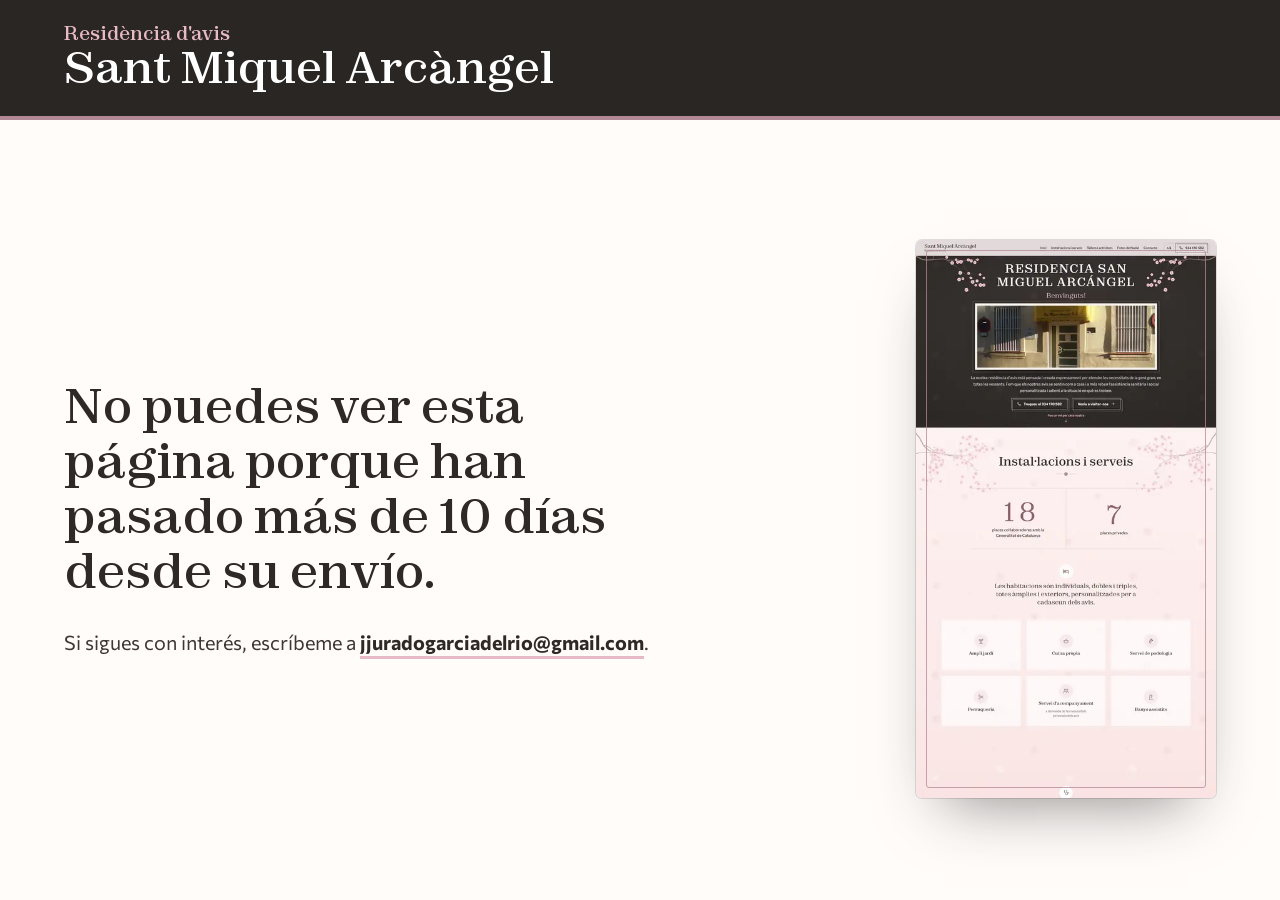
==== commit 9068ae5a: "feat: ronda 6: flores de cerezo en toda la página y solo catalán - Fondos claros en un lavado contin" ====
--- a/index.html
+++ b/index.html
@@ -33,15 +33,11 @@
   })();
 </script>
 <script>
-  /* Antes del primer pintado: idioma (?idioma=es o el que eligió la persona), texto grande y
-     ?ss (capturas) o «reducir movimiento» → «quieto»: nada se mueve y todo se ve. Si base.js no llega,
-     a los 4 s se pasa a «quieto». */
+  /* Antes del primer pintado: texto grande y ?ss (capturas) o «reducir movimiento» → «quieto»:
+     nada se mueve y todo se ve. Si base.js no llega, a los 4 s se pasa a «quieto». */
   (function (d) {
-    var q = location.search, idioma = null, gran = false;
-    try { idioma = localStorage.getItem('sm-idioma'); gran = localStorage.getItem('sm-text') === 'gran'; } catch (e) {}
-    var m = q.match(/[?&]idioma=(ca|es)\b/);
-    if (m) idioma = m[1];
-    if (idioma === 'es') d.lang = 'es';
+    var q = location.search, gran = false;
+    try { gran = localStorage.getItem('sm-text') === 'gran'; } catch (e) {}
     if (gran) d.classList.add('text-gran');
     var ss = /[?&]ss\b/.test(q);
     var quiet = ss || (window.matchMedia && matchMedia('(prefers-reduced-motion: reduce)').matches);
@@ -53,10 +49,10 @@
 <link rel="preload" href="assets/fonts/zodiak.woff2" as="font" type="font/woff2" crossorigin>
 <link rel="preload" href="assets/fonts/commissioner.woff2" as="font" type="font/woff2" crossorigin>
 <link rel="preload" as="image" href="assets/img/fachada-1200.webp" imagesrcset="assets/img/fachada-480.webp 480w, assets/img/fachada-800.webp 800w, assets/img/fachada-1200.webp 1200w" imagesizes="(min-width: 900px) 62vw, 92vw" fetchpriority="high">
-<link rel="stylesheet" href="assets/css/base.css?v=5">
-<link rel="stylesheet" href="assets/css/home.css?v=5">
-<script src="assets/js/base.js?v=5" defer></script>
-<script src="assets/js/home.js?v=5" defer></script>
+<link rel="stylesheet" href="assets/css/base.css?v=6">
+<link rel="stylesheet" href="assets/css/home.css?v=6">
+<script src="assets/js/base.js?v=6" defer></script>
+<script src="assets/js/home.js?v=6" defer></script>
 <script type="application/ld+json">
 {
   "@context": "https://schema.org",
@@ -75,6 +71,7 @@
 </head>
 <body>
 <svg width="0" height="0" style="position:absolute" aria-hidden="true" focusable="false">
+  <defs><radialGradient id="fp" gradientUnits="userSpaceOnUse" cx="0" cy="0" r="10.5"><stop offset="0" stop-color="#DD7C9F"/><stop offset=".3" stop-color="#F0B3C6"/><stop offset=".72" stop-color="#FAD9E1"/><stop offset="1" stop-color="#FFF0F3"/></radialGradient><linearGradient id="fc" x1="0" y1="0" x2="0" y2="-10" gradientUnits="userSpaceOnUse"><stop offset="0" stop-color="#E58FAB"/><stop offset="1" stop-color="#F9D3DD"/></linearGradient><g id="f0"><g fill="url(#fp)" stroke="#C4809A" stroke-opacity=".45" stroke-width=".35"><path d="M0 0C-5.57 -2.40 -6.19 -8.59 -1.70 -9.99L0 -8.69L1.70 -9.99C6.19 -8.59 5.57 -2.40 0 0Z" transform="rotate(-0)"/><path d="M0 0C-5.35 -2.30 -5.94 -8.24 -1.63 -9.58L0 -8.34L1.63 -9.58C5.94 -8.24 5.35 -2.30 0 0Z" transform="rotate(73)"/><path d="M0 0C-5.53 -2.38 -6.15 -8.52 -1.69 -9.91L0 -8.62L1.69 -9.91C6.15 -8.52 5.53 -2.38 0 0Z" transform="rotate(148)"/><path d="M0 0C-5.60 -2.41 -6.22 -8.63 -1.71 -10.03L0 -8.73L1.71 -10.03C6.22 -8.63 5.60 -2.41 0 0Z" transform="rotate(216)"/><path d="M0 0C-5.69 -2.45 -6.32 -8.77 -1.73 -10.19L0 -8.87L1.73 -10.19C6.32 -8.77 5.69 -2.45 0 0Z" transform="rotate(288)"/></g><path d="M0 0L3.9 -0.5M0 0L4.1 2.6M0 0L0.4 3.5M0 0L-3.2 4.0M0 0L-4.3 1.3M0 0L-3.3 -0.8M0 0L-1.7 -3.1M0 0L0.3 -3.8M0 0L2.8 -3.2" fill="none" stroke="#B4507A" stroke-opacity=".7" stroke-width=".3"/><g fill="#A63F69"><circle cx="3.9" cy="-0.5" r="0.36"/><circle cx="4.1" cy="2.6" r="0.36"/><circle cx="0.4" cy="3.5" r="0.36"/><circle cx="-3.2" cy="4.0" r="0.36"/><circle cx="-4.3" cy="1.3" r="0.36"/><circle cx="-3.3" cy="-0.8" r="0.36"/><circle cx="-1.7" cy="-3.1" r="0.36"/><circle cx="0.3" cy="-3.8" r="0.36"/><circle cx="2.8" cy="-3.2" r="0.36"/></g><circle r="1.00" fill="#BC4C78"/></g><g id="f1"><g fill="url(#fp)" stroke="#C4809A" stroke-opacity=".45" stroke-width=".35"><path d="M0 0C-5.61 -2.41 -6.24 -8.65 -1.71 -10.06L0 -8.75L1.71 -10.06C6.24 -8.65 5.61 -2.41 0 0Z" transform="rotate(-1)"/><path d="M0 0C-5.50 -2.37 -6.11 -8.48 -1.68 -9.86L0 -8.58L1.68 -9.86C6.11 -8.48 5.50 -2.37 0 0Z" transform="rotate(75)"/><path d="M0 0C-5.40 -2.32 -6.00 -8.32 -1.65 -9.68L0 -8.42L1.65 -9.68C6.00 -8.32 5.40 -2.32 0 0Z" transform="rotate(144)"/><path d="M0 0C-5.80 -2.50 -6.45 -8.94 -1.77 -10.40L0 -9.05L1.77 -10.40C6.45 -8.94 5.80 -2.50 0 0Z" transform="rotate(217)"/><path d="M0 0C-5.80 -2.49 -6.45 -8.94 -1.77 -10.40L0 -9.04L1.77 -10.40C6.45 -8.94 5.80 -2.49 0 0Z" transform="rotate(288)"/></g><path d="M0 0L4.6 0.5M0 0L3.1 2.3M0 0L0.8 3.4M0 0L-2.4 3.4M0 0L-4.0 1.0M0 0L-4.3 -2.3M0 0L-2.4 -2.9M0 0L1.3 -4.1M0 0L3.5 -2.1" fill="none" stroke="#B4507A" stroke-opacity=".7" stroke-width=".3"/><g fill="#A63F69"><circle cx="4.6" cy="0.5" r="0.36"/><circle cx="3.1" cy="2.3" r="0.36"/><circle cx="0.8" cy="3.4" r="0.36"/><circle cx="-2.4" cy="3.4" r="0.36"/><circle cx="-4.0" cy="1.0" r="0.36"/><circle cx="-4.3" cy="-2.3" r="0.36"/><circle cx="-2.4" cy="-2.9" r="0.36"/><circle cx="1.3" cy="-4.1" r="0.36"/><circle cx="3.5" cy="-2.1" r="0.36"/></g><circle r="1.00" fill="#BC4C78"/></g><g id="f2"><g fill="url(#fp)" stroke="#C4809A" stroke-opacity=".45" stroke-width=".35"><path d="M0 0C-5.43 -2.34 -6.03 -8.37 -1.65 -9.73L0 -8.47L1.65 -9.73C6.03 -8.37 5.43 -2.34 0 0Z" transform="rotate(-4)"/><path d="M0 0C-5.78 -2.49 -6.43 -8.91 -1.76 -10.36L0 -9.02L1.76 -10.36C6.43 -8.91 5.78 -2.49 0 0Z" transform="rotate(73)"/><path d="M0 0C-5.67 -2.44 -6.30 -8.74 -1.73 -10.16L0 -8.84L1.73 -10.16C6.30 -8.74 5.67 -2.44 0 0Z" transform="rotate(147)"/><path d="M0 0C-5.31 -2.28 -5.90 -8.19 -1.62 -9.52L0 -8.28L1.62 -9.52C5.90 -8.19 5.31 -2.28 0 0Z" transform="rotate(214)"/><path d="M0 0C-5.38 -2.32 -5.98 -8.30 -1.64 -9.65L0 -8.39L1.64 -9.65C5.98 -8.30 5.38 -2.32 0 0Z" transform="rotate(284)"/></g><path d="M0 0L3.5 -0.4M0 0L2.6 2.6M0 0L0.7 4.2M0 0L-2.0 4.3M0 0L-4.1 2.0M0 0L-4.0 -0.9M0 0L-2.2 -3.2M0 0L1.5 -4.6M0 0L3.6 -3.4" fill="none" stroke="#B4507A" stroke-opacity=".7" stroke-width=".3"/><g fill="#A63F69"><circle cx="3.5" cy="-0.4" r="0.36"/><circle cx="2.6" cy="2.6" r="0.36"/><circle cx="0.7" cy="4.2" r="0.36"/><circle cx="-2.0" cy="4.3" r="0.36"/><circle cx="-4.1" cy="2.0" r="0.36"/><circle cx="-4.0" cy="-0.9" r="0.36"/><circle cx="-2.2" cy="-3.2" r="0.36"/><circle cx="1.5" cy="-4.6" r="0.36"/><circle cx="3.6" cy="-3.4" r="0.36"/></g><circle r="1.00" fill="#BC4C78"/></g><g id="f3"><g transform="scale(1 .68)"><g fill="url(#fp)" stroke="#C4809A" stroke-opacity=".45" stroke-width=".35"><path d="M0 0C-5.80 -2.49 -6.44 -8.93 -1.77 -10.39L0 -9.04L1.77 -10.39C6.44 -8.93 5.80 -2.49 0 0Z" transform="rotate(-3)"/><path d="M0 0C-5.36 -2.31 -5.96 -8.27 -1.63 -9.61L0 -8.36L1.63 -9.61C5.96 -8.27 5.36 -2.31 0 0Z" transform="rotate(71)"/><path d="M0 0C-5.39 -2.32 -5.99 -8.31 -1.64 -9.66L0 -8.40L1.64 -9.66C5.99 -8.31 5.39 -2.32 0 0Z" transform="rotate(148)"/><path d="M0 0C-5.68 -2.44 -6.31 -8.75 -1.73 -10.17L0 -8.85L1.73 -10.17C6.31 -8.75 5.68 -2.44 0 0Z" transform="rotate(217)"/><path d="M0 0C-5.43 -2.33 -6.03 -8.37 -1.65 -9.73L0 -8.46L1.65 -9.73C6.03 -8.37 5.43 -2.33 0 0Z" transform="rotate(284)"/></g><path d="M0 0L3.5 -0.2M0 0L3.2 3.1M0 0L-0.6 4.4M0 0L-3.7 2.0M0 0L-3.5 -2.4M0 0L-1.0 -4.9M0 0L2.0 -3.1" fill="none" stroke="#B4507A" stroke-opacity=".7" stroke-width=".3"/><g fill="#A63F69"><circle cx="3.5" cy="-0.2" r="0.36"/><circle cx="3.2" cy="3.1" r="0.36"/><circle cx="-0.6" cy="4.4" r="0.36"/><circle cx="-3.7" cy="2.0" r="0.36"/><circle cx="-3.5" cy="-2.4" r="0.36"/><circle cx="-1.0" cy="-4.9" r="0.36"/><circle cx="2.0" cy="-3.1" r="0.36"/></g><circle r="1.00" fill="#BC4C78"/></g></g><g id="f4"><path d="M0 0C-3.4-2.4-3.6-7-.2-9.6 3.4-7.2 3.5-2.4 0 0Z" fill="url(#fc)" stroke="#C4809A" stroke-opacity=".5" stroke-width=".3"/><path d="M0 1.6C-1.7.4-1.8-1.2-1.3-2.2-.5-1.4.5-1.4 1.3-2.2 1.8-1.2 1.7.4 0 1.6Z" fill="#8A7468"/></g><g id="f5"><path d="M0 0C-3.6-4-3.2-10 0-15 3.2-10 3.6-4 0 0Z" fill="#B9C79E"/><path d="M0 0V-13" stroke="#8FA176" stroke-width=".35" fill="none"/></g></defs>
   <symbol id="i-tel" viewBox="0 0 24 24"><path d="M5 3.5h3.6l1.9 4.8-2.4 1.5a11.5 11.5 0 0 0 6.1 6.1l1.5-2.4 4.8 1.9V19a2 2 0 0 1-2 2A17 17 0 0 1 3 5.5a2 2 0 0 1 2-2z"/></symbol>
   <symbol id="i-correu" viewBox="0 0 24 24"><rect x="3" y="5" width="18" height="14" rx="2"/><path d="m3.5 6.5 8.5 6.5 8.5-6.5"/></symbol>
   <symbol id="i-pin" viewBox="0 0 24 24"><path d="M12 21.5s-7-6.3-7-12a7 7 0 0 1 14 0c0 5.7-7 12-7 12z"/><circle cx="12" cy="9.5" r="2.6"/></symbol>
@@ -111,27 +108,26 @@
   <symbol id="i-excursio" viewBox="0 0 24 24"><path d="M3 19 9.5 9l4 6 2.5-3.5L21 19z"/><circle cx="17" cy="6" r="2"/></symbol>
 </svg>
 
-<a class="saltar" href="#contingut"><span lang="ca">Salta al contingut</span><span lang="es">Saltar al contenido</span></a>
+<a class="saltar" href="#contingut">Salta al contingut</a>
 
 <header class="cab" data-cab>
   <div class="cab__dins">
     <a class="marca" href="#inici">
       <span class="marca__nom">Sant Miquel Arcàngel</span>
-      <span class="marca__sub"><span lang="ca">Residència d'avis</span><span lang="es">Residencia de mayores</span></span>
+      <span class="marca__sub">Residència d'avis</span>
     </a>
     <nav class="menu" aria-label="Menú">
       <ul>
-        <li><a href="#inici"><span lang="ca">Inici</span><span lang="es">Inicio</span></a></li>
-        <li><a href="#installacions"><span lang="ca">Instal<span class="ela">·</span>lacions i serveis</span><span lang="es">Instalaciones y servicios</span></a></li>
-        <li><a href="#tallers"><span lang="ca">Tallers i activitats</span><span lang="es">Talleres y actividades</span></a></li>
-        <li><a href="#nadal"><span lang="ca">Fotos de Nadal</span><span lang="es">Fotos de Navidad</span></a></li>
-        <li><a href="#contacte"><span lang="ca">Contacte</span><span lang="es">Contacto</span></a></li>
+        <li><a href="#inici"><span>Inici</span></a></li>
+        <li><a href="#installacions"><span>Instal<span class="ela">·</span>lacions i serveis</span></a></li>
+        <li><a href="#tallers"><span>Tallers i activitats</span></a></li>
+        <li><a href="#nadal"><span>Fotos de Nadal</span></a></li>
+        <li><a href="#contacte"><span>Contacte</span></a></li>
       </ul>
     </nav>
     <div class="cab__eines">
-      <button class="eina eina--text" type="button" data-text-gran aria-pressed="false" aria-label="Text gran" data-aria-es="Texto grande"><span class="eina__aa" aria-hidden="true"><small>A</small>A</span><span lang="ca">Text gran</span><span lang="es">Texto grande</span></button>
-      <button class="eina eina--idioma" type="button" data-idioma-canvi aria-label="ES, en castellano" data-aria-es="CA, en català"><span lang="ca">ES</span><span lang="es">CA</span></button>
-      <a class="boton cab__tel" href="tel:+34934170582" aria-label="Truqueu al 934 170 582" data-aria-es="Llame al 934 170 582"><svg class="icona icona--tel" aria-hidden="true"><use href="#i-tel"/></svg><span class="cab__num">934 170 582</span></a>
+      <button class="eina eina--text" type="button" data-text-gran aria-pressed="false" aria-label="Text gran"><span class="eina__aa" aria-hidden="true"><small>A</small>A</span><span>Text gran</span></button>
+      <a class="boton cab__tel" href="tel:+34934170582" aria-label="Truqueu al 934 170 582"><svg class="icona icona--tel" aria-hidden="true"><use href="#i-tel"/></svg><span class="cab__num">934 170 582</span></a>
       <button class="cab__obre" type="button" data-obre-menu aria-expanded="false" aria-controls="menu-mobil"><svg class="icona" aria-hidden="true"><use href="#i-menu"/></svg><span class="sr">Menú</span></button>
     </div>
   </div>
@@ -139,55 +135,54 @@
 
 <div class="menu-mobil" id="menu-mobil" data-menu hidden>
   <ul>
-    <li><a href="#inici"><span lang="ca">Inici</span><span lang="es">Inicio</span></a></li>
-    <li><a href="#installacions"><span lang="ca">Instal<span class="ela">·</span>lacions i serveis</span><span lang="es">Instalaciones y servicios</span></a></li>
-    <li><a href="#tallers"><span lang="ca">Tallers i activitats</span><span lang="es">Talleres y actividades</span></a></li>
-    <li><a href="#nadal"><span lang="ca">Fotos de Nadal</span><span lang="es">Fotos de Navidad</span></a></li>
-    <li><a href="#contacte"><span lang="ca">Contacte</span><span lang="es">Contacto</span></a></li>
+    <li><a href="#inici"><span>Inici</span></a></li>
+    <li><a href="#installacions"><span>Instal<span class="ela">·</span>lacions i serveis</span></a></li>
+    <li><a href="#tallers"><span>Tallers i activitats</span></a></li>
+    <li><a href="#nadal"><span>Fotos de Nadal</span></a></li>
+    <li><a href="#contacte"><span>Contacte</span></a></li>
   </ul>
   <div class="menu-mobil__eines">
-    <button class="eina eina--text" type="button" data-text-gran aria-pressed="false" aria-label="Text gran" data-aria-es="Texto grande"><span class="eina__aa" aria-hidden="true"><small>A</small>A</span><span lang="ca">Text gran</span><span lang="es">Texto grande</span></button>
-    <button class="eina eina--idioma" type="button" data-idioma-canvi><span lang="ca">Castellano</span><span lang="es">Català</span></button>
+    <button class="eina eina--text" type="button" data-text-gran aria-pressed="false" aria-label="Text gran"><span class="eina__aa" aria-hidden="true"><small>A</small>A</span><span>Text gran</span></button>
   </div>
-  <a class="boton menu-mobil__trucar" href="tel:+34934170582"><svg class="icona icona--tel" aria-hidden="true"><use href="#i-tel"/></svg><span><span lang="ca">Truqueu al 934 170 582</span><span lang="es">Llame al 934 170 582</span></span></a>
+  <a class="boton menu-mobil__trucar" href="tel:+34934170582"><svg class="icona icona--tel" aria-hidden="true"><use href="#i-tel"/></svg><span>Truqueu al 934 170 582</span></a>
 </div>
 
 <main id="contingut">
 
   <!-- 1 · INICI: su título y su texto de bienvenida, con la foto de su fachada (la única de su home) -->
   <section class="hero" id="inici" data-hero aria-labelledby="hero-titol">
-    <div class="hero__rames" aria-hidden="true"><svg class="branca" viewBox="0 0 420 240" aria-hidden="true" focusable="false"><path class="branca__fusta" d="M-10 8C60 30 120 58 176 88s110 72 170 82 70-8 84-24"/><path class="branca__fusta" d="M120 56c18-22 44-30 70-28M176 88c10-30 40-50 74-48M236 128c18-24 52-34 86-26M98 40c-4 30 6 60 26 76M262 140c-10 22-8 44 4 60M330 166c16-20 40-28 64-26"/><g transform="translate(118 38) scale(0.95)"><g class="flor" style="--i:0"><ellipse cx="0" cy="-6.2" rx="4.4" ry="6" transform="rotate(0)"/><ellipse cx="0" cy="-6.2" rx="4.4" ry="6" transform="rotate(72)"/><ellipse cx="0" cy="-6.2" rx="4.4" ry="6" transform="rotate(144)"/><ellipse cx="0" cy="-6.2" rx="4.4" ry="6" transform="rotate(216)"/><ellipse cx="0" cy="-6.2" rx="4.4" ry="6" transform="rotate(288)"/><circle class="flor__cor" r="2.3"/></g></g><g transform="translate(186 30) scale(0.8)"><g class="flor" style="--i:1"><ellipse cx="0" cy="-6.2" rx="4.4" ry="6" transform="rotate(0)"/><ellipse cx="0" cy="-6.2" rx="4.4" ry="6" transform="rotate(72)"/><ellipse cx="0" cy="-6.2" rx="4.4" ry="6" transform="rotate(144)"/><ellipse cx="0" cy="-6.2" rx="4.4" ry="6" transform="rotate(216)"/><ellipse cx="0" cy="-6.2" rx="4.4" ry="6" transform="rotate(288)"/><circle class="flor__cor" r="2.3"/></g></g><g transform="translate(246 62) scale(1.0)"><g class="flor" style="--i:2"><ellipse cx="0" cy="-6.2" rx="4.4" ry="6" transform="rotate(0)"/><ellipse cx="0" cy="-6.2" rx="4.4" ry="6" transform="rotate(72)"/><ellipse cx="0" cy="-6.2" rx="4.4" ry="6" transform="rotate(144)"/><ellipse cx="0" cy="-6.2" rx="4.4" ry="6" transform="rotate(216)"/><ellipse cx="0" cy="-6.2" rx="4.4" ry="6" transform="rotate(288)"/><circle class="flor__cor" r="2.3"/></g></g><g transform="translate(300 40) scale(0.7)"><g class="flor" style="--i:3"><ellipse cx="0" cy="-6.2" rx="4.4" ry="6" transform="rotate(0)"/><ellipse cx="0" cy="-6.2" rx="4.4" ry="6" transform="rotate(72)"/><ellipse cx="0" cy="-6.2" rx="4.4" ry="6" transform="rotate(144)"/><ellipse cx="0" cy="-6.2" rx="4.4" ry="6" transform="rotate(216)"/><ellipse cx="0" cy="-6.2" rx="4.4" ry="6" transform="rotate(288)"/><circle class="flor__cor" r="2.3"/></g></g><g transform="translate(64 92) scale(0.85)"><g class="flor" style="--i:4"><ellipse cx="0" cy="-6.2" rx="4.4" ry="6" transform="rotate(0)"/><ellipse cx="0" cy="-6.2" rx="4.4" ry="6" transform="rotate(72)"/><ellipse cx="0" cy="-6.2" rx="4.4" ry="6" transform="rotate(144)"/><ellipse cx="0" cy="-6.2" rx="4.4" ry="6" transform="rotate(216)"/><ellipse cx="0" cy="-6.2" rx="4.4" ry="6" transform="rotate(288)"/><circle class="flor__cor" r="2.3"/></g></g><g transform="translate(150 104) scale(0.75)"><g class="flor" style="--i:5"><ellipse cx="0" cy="-6.2" rx="4.4" ry="6" transform="rotate(0)"/><ellipse cx="0" cy="-6.2" rx="4.4" ry="6" transform="rotate(72)"/><ellipse cx="0" cy="-6.2" rx="4.4" ry="6" transform="rotate(144)"/><ellipse cx="0" cy="-6.2" rx="4.4" ry="6" transform="rotate(216)"/><ellipse cx="0" cy="-6.2" rx="4.4" ry="6" transform="rotate(288)"/><circle class="flor__cor" r="2.3"/></g></g><g transform="translate(212 124) scale(1.05)"><g class="flor" style="--i:6"><ellipse cx="0" cy="-6.2" rx="4.4" ry="6" transform="rotate(0)"/><ellipse cx="0" cy="-6.2" rx="4.4" ry="6" transform="rotate(72)"/><ellipse cx="0" cy="-6.2" rx="4.4" ry="6" transform="rotate(144)"/><ellipse cx="0" cy="-6.2" rx="4.4" ry="6" transform="rotate(216)"/><ellipse cx="0" cy="-6.2" rx="4.4" ry="6" transform="rotate(288)"/><circle class="flor__cor" r="2.3"/></g></g><g transform="translate(282 112) scale(0.8)"><g class="flor" style="--i:7"><ellipse cx="0" cy="-6.2" rx="4.4" ry="6" transform="rotate(0)"/><ellipse cx="0" cy="-6.2" rx="4.4" ry="6" transform="rotate(72)"/><ellipse cx="0" cy="-6.2" rx="4.4" ry="6" transform="rotate(144)"/><ellipse cx="0" cy="-6.2" rx="4.4" ry="6" transform="rotate(216)"/><ellipse cx="0" cy="-6.2" rx="4.4" ry="6" transform="rotate(288)"/><circle class="flor__cor" r="2.3"/></g></g><g transform="translate(344 92) scale(0.9)"><g class="flor" style="--i:8"><ellipse cx="0" cy="-6.2" rx="4.4" ry="6" transform="rotate(0)"/><ellipse cx="0" cy="-6.2" rx="4.4" ry="6" transform="rotate(72)"/><ellipse cx="0" cy="-6.2" rx="4.4" ry="6" transform="rotate(144)"/><ellipse cx="0" cy="-6.2" rx="4.4" ry="6" transform="rotate(216)"/><ellipse cx="0" cy="-6.2" rx="4.4" ry="6" transform="rotate(288)"/><circle class="flor__cor" r="2.3"/></g></g><g transform="translate(98 160) scale(0.7)"><g class="flor" style="--i:9"><ellipse cx="0" cy="-6.2" rx="4.4" ry="6" transform="rotate(0)"/><ellipse cx="0" cy="-6.2" rx="4.4" ry="6" transform="rotate(72)"/><ellipse cx="0" cy="-6.2" rx="4.4" ry="6" transform="rotate(144)"/><ellipse cx="0" cy="-6.2" rx="4.4" ry="6" transform="rotate(216)"/><ellipse cx="0" cy="-6.2" rx="4.4" ry="6" transform="rotate(288)"/><circle class="flor__cor" r="2.3"/></g></g><g transform="translate(176 176) scale(0.9)"><g class="flor" style="--i:10"><ellipse cx="0" cy="-6.2" rx="4.4" ry="6" transform="rotate(0)"/><ellipse cx="0" cy="-6.2" rx="4.4" ry="6" transform="rotate(72)"/><ellipse cx="0" cy="-6.2" rx="4.4" ry="6" transform="rotate(144)"/><ellipse cx="0" cy="-6.2" rx="4.4" ry="6" transform="rotate(216)"/><ellipse cx="0" cy="-6.2" rx="4.4" ry="6" transform="rotate(288)"/><circle class="flor__cor" r="2.3"/></g></g><g transform="translate(250 186) scale(0.75)"><g class="flor" style="--i:11"><ellipse cx="0" cy="-6.2" rx="4.4" ry="6" transform="rotate(0)"/><ellipse cx="0" cy="-6.2" rx="4.4" ry="6" transform="rotate(72)"/><ellipse cx="0" cy="-6.2" rx="4.4" ry="6" transform="rotate(144)"/><ellipse cx="0" cy="-6.2" rx="4.4" ry="6" transform="rotate(216)"/><ellipse cx="0" cy="-6.2" rx="4.4" ry="6" transform="rotate(288)"/><circle class="flor__cor" r="2.3"/></g></g><g transform="translate(318 168) scale(0.65)"><g class="flor" style="--i:12"><ellipse cx="0" cy="-6.2" rx="4.4" ry="6" transform="rotate(0)"/><ellipse cx="0" cy="-6.2" rx="4.4" ry="6" transform="rotate(72)"/><ellipse cx="0" cy="-6.2" rx="4.4" ry="6" transform="rotate(144)"/><ellipse cx="0" cy="-6.2" rx="4.4" ry="6" transform="rotate(216)"/><ellipse cx="0" cy="-6.2" rx="4.4" ry="6" transform="rotate(288)"/><circle class="flor__cor" r="2.3"/></g></g><g transform="translate(390 70) scale(0.6)"><g class="flor" style="--i:13"><ellipse cx="0" cy="-6.2" rx="4.4" ry="6" transform="rotate(0)"/><ellipse cx="0" cy="-6.2" rx="4.4" ry="6" transform="rotate(72)"/><ellipse cx="0" cy="-6.2" rx="4.4" ry="6" transform="rotate(144)"/><ellipse cx="0" cy="-6.2" rx="4.4" ry="6" transform="rotate(216)"/><ellipse cx="0" cy="-6.2" rx="4.4" ry="6" transform="rotate(288)"/><circle class="flor__cor" r="2.3"/></g></g></svg><svg class="branca branca--dre" viewBox="0 0 420 240" aria-hidden="true" focusable="false"><g transform="translate(420 0) scale(-1 1)"><path class="branca__fusta" d="M-10 8C60 30 120 58 176 88s110 72 170 82 70-8 84-24"/><path class="branca__fusta" d="M120 56c18-22 44-30 70-28M176 88c10-30 40-50 74-48M236 128c18-24 52-34 86-26M98 40c-4 30 6 60 26 76M262 140c-10 22-8 44 4 60M330 166c16-20 40-28 64-26"/><g transform="translate(118 38) scale(0.95)"><g class="flor" style="--i:0"><ellipse cx="0" cy="-6.2" rx="4.4" ry="6" transform="rotate(0)"/><ellipse cx="0" cy="-6.2" rx="4.4" ry="6" transform="rotate(72)"/><ellipse cx="0" cy="-6.2" rx="4.4" ry="6" transform="rotate(144)"/><ellipse cx="0" cy="-6.2" rx="4.4" ry="6" transform="rotate(216)"/><ellipse cx="0" cy="-6.2" rx="4.4" ry="6" transform="rotate(288)"/><circle class="flor__cor" r="2.3"/></g></g><g transform="translate(186 30) scale(0.8)"><g class="flor" style="--i:1"><ellipse cx="0" cy="-6.2" rx="4.4" ry="6" transform="rotate(0)"/><ellipse cx="0" cy="-6.2" rx="4.4" ry="6" transform="rotate(72)"/><ellipse cx="0" cy="-6.2" rx="4.4" ry="6" transform="rotate(144)"/><ellipse cx="0" cy="-6.2" rx="4.4" ry="6" transform="rotate(216)"/><ellipse cx="0" cy="-6.2" rx="4.4" ry="6" transform="rotate(288)"/><circle class="flor__cor" r="2.3"/></g></g><g transform="translate(246 62) scale(1.0)"><g class="flor" style="--i:2"><ellipse cx="0" cy="-6.2" rx="4.4" ry="6" transform="rotate(0)"/><ellipse cx="0" cy="-6.2" rx="4.4" ry="6" transform="rotate(72)"/><ellipse cx="0" cy="-6.2" rx="4.4" ry="6" transform="rotate(144)"/><ellipse cx="0" cy="-6.2" rx="4.4" ry="6" transform="rotate(216)"/><ellipse cx="0" cy="-6.2" rx="4.4" ry="6" transform="rotate(288)"/><circle class="flor__cor" r="2.3"/></g></g><g transform="translate(300 40) scale(0.7)"><g class="flor" style="--i:3"><ellipse cx="0" cy="-6.2" rx="4.4" ry="6" transform="rotate(0)"/><ellipse cx="0" cy="-6.2" rx="4.4" ry="6" transform="rotate(72)"/><ellipse cx="0" cy="-6.2" rx="4.4" ry="6" transform="rotate(144)"/><ellipse cx="0" cy="-6.2" rx="4.4" ry="6" transform="rotate(216)"/><ellipse cx="0" cy="-6.2" rx="4.4" ry="6" transform="rotate(288)"/><circle class="flor__cor" r="2.3"/></g></g><g transform="translate(64 92) scale(0.85)"><g class="flor" style="--i:4"><ellipse cx="0" cy="-6.2" rx="4.4" ry="6" transform="rotate(0)"/><ellipse cx="0" cy="-6.2" rx="4.4" ry="6" transform="rotate(72)"/><ellipse cx="0" cy="-6.2" rx="4.4" ry="6" transform="rotate(144)"/><ellipse cx="0" cy="-6.2" rx="4.4" ry="6" transform="rotate(216)"/><ellipse cx="0" cy="-6.2" rx="4.4" ry="6" transform="rotate(288)"/><circle class="flor__cor" r="2.3"/></g></g><g transform="translate(150 104) scale(0.75)"><g class="flor" style="--i:5"><ellipse cx="0" cy="-6.2" rx="4.4" ry="6" transform="rotate(0)"/><ellipse cx="0" cy="-6.2" rx="4.4" ry="6" transform="rotate(72)"/><ellipse cx="0" cy="-6.2" rx="4.4" ry="6" transform="rotate(144)"/><ellipse cx="0" cy="-6.2" rx="4.4" ry="6" transform="rotate(216)"/><ellipse cx="0" cy="-6.2" rx="4.4" ry="6" transform="rotate(288)"/><circle class="flor__cor" r="2.3"/></g></g><g transform="translate(212 124) scale(1.05)"><g class="flor" style="--i:6"><ellipse cx="0" cy="-6.2" rx="4.4" ry="6" transform="rotate(0)"/><ellipse cx="0" cy="-6.2" rx="4.4" ry="6" transform="rotate(72)"/><ellipse cx="0" cy="-6.2" rx="4.4" ry="6" transform="rotate(144)"/><ellipse cx="0" cy="-6.2" rx="4.4" ry="6" transform="rotate(216)"/><ellipse cx="0" cy="-6.2" rx="4.4" ry="6" transform="rotate(288)"/><circle class="flor__cor" r="2.3"/></g></g><g transform="translate(282 112) scale(0.8)"><g class="flor" style="--i:7"><ellipse cx="0" cy="-6.2" rx="4.4" ry="6" transform="rotate(0)"/><ellipse cx="0" cy="-6.2" rx="4.4" ry="6" transform="rotate(72)"/><ellipse cx="0" cy="-6.2" rx="4.4" ry="6" transform="rotate(144)"/><ellipse cx="0" cy="-6.2" rx="4.4" ry="6" transform="rotate(216)"/><ellipse cx="0" cy="-6.2" rx="4.4" ry="6" transform="rotate(288)"/><circle class="flor__cor" r="2.3"/></g></g><g transform="translate(344 92) scale(0.9)"><g class="flor" style="--i:8"><ellipse cx="0" cy="-6.2" rx="4.4" ry="6" transform="rotate(0)"/><ellipse cx="0" cy="-6.2" rx="4.4" ry="6" transform="rotate(72)"/><ellipse cx="0" cy="-6.2" rx="4.4" ry="6" transform="rotate(144)"/><ellipse cx="0" cy="-6.2" rx="4.4" ry="6" transform="rotate(216)"/><ellipse cx="0" cy="-6.2" rx="4.4" ry="6" transform="rotate(288)"/><circle class="flor__cor" r="2.3"/></g></g><g transform="translate(98 160) scale(0.7)"><g class="flor" style="--i:9"><ellipse cx="0" cy="-6.2" rx="4.4" ry="6" transform="rotate(0)"/><ellipse cx="0" cy="-6.2" rx="4.4" ry="6" transform="rotate(72)"/><ellipse cx="0" cy="-6.2" rx="4.4" ry="6" transform="rotate(144)"/><ellipse cx="0" cy="-6.2" rx="4.4" ry="6" transform="rotate(216)"/><ellipse cx="0" cy="-6.2" rx="4.4" ry="6" transform="rotate(288)"/><circle class="flor__cor" r="2.3"/></g></g><g transform="translate(176 176) scale(0.9)"><g class="flor" style="--i:10"><ellipse cx="0" cy="-6.2" rx="4.4" ry="6" transform="rotate(0)"/><ellipse cx="0" cy="-6.2" rx="4.4" ry="6" transform="rotate(72)"/><ellipse cx="0" cy="-6.2" rx="4.4" ry="6" transform="rotate(144)"/><ellipse cx="0" cy="-6.2" rx="4.4" ry="6" transform="rotate(216)"/><ellipse cx="0" cy="-6.2" rx="4.4" ry="6" transform="rotate(288)"/><circle class="flor__cor" r="2.3"/></g></g><g transform="translate(250 186) scale(0.75)"><g class="flor" style="--i:11"><ellipse cx="0" cy="-6.2" rx="4.4" ry="6" transform="rotate(0)"/><ellipse cx="0" cy="-6.2" rx="4.4" ry="6" transform="rotate(72)"/><ellipse cx="0" cy="-6.2" rx="4.4" ry="6" transform="rotate(144)"/><ellipse cx="0" cy="-6.2" rx="4.4" ry="6" transform="rotate(216)"/><ellipse cx="0" cy="-6.2" rx="4.4" ry="6" transform="rotate(288)"/><circle class="flor__cor" r="2.3"/></g></g><g transform="translate(318 168) scale(0.65)"><g class="flor" style="--i:12"><ellipse cx="0" cy="-6.2" rx="4.4" ry="6" transform="rotate(0)"/><ellipse cx="0" cy="-6.2" rx="4.4" ry="6" transform="rotate(72)"/><ellipse cx="0" cy="-6.2" rx="4.4" ry="6" transform="rotate(144)"/><ellipse cx="0" cy="-6.2" rx="4.4" ry="6" transform="rotate(216)"/><ellipse cx="0" cy="-6.2" rx="4.4" ry="6" transform="rotate(288)"/><circle class="flor__cor" r="2.3"/></g></g><g transform="translate(390 70) scale(0.6)"><g class="flor" style="--i:13"><ellipse cx="0" cy="-6.2" rx="4.4" ry="6" transform="rotate(0)"/><ellipse cx="0" cy="-6.2" rx="4.4" ry="6" transform="rotate(72)"/><ellipse cx="0" cy="-6.2" rx="4.4" ry="6" transform="rotate(144)"/><ellipse cx="0" cy="-6.2" rx="4.4" ry="6" transform="rotate(216)"/><ellipse cx="0" cy="-6.2" rx="4.4" ry="6" transform="rotate(288)"/><circle class="flor__cor" r="2.3"/></g></g></g></svg></div>
+    <div class="hero__rames" aria-hidden="true"><svg class="branca" viewBox="0 0 420 240" aria-hidden="true" focusable="false"><path class="branca__fusta" d="M130.3 -66.9L154.2 -95.1L172.5 -127.3L172.0 -127.5L153.5 -95.6L129.3 -67.7ZM148.5 -128.4L129.6 -154.2L105.8 -175.6L105.5 -175.2L129.3 -153.9L148.1 -128.1ZM98.7 22.6L109.1 -7.5L124.2 -35.7L130.7 -67.1L137.2 -98.4L148.8 -128.1L147.9 -128.4L135.8 -98.8L128.9 -67.5L122.0 -36.5L106.5 -8.7L95.6 21.5ZM266.0 92.9L257.7 119.5L258.8 147.3L259.3 147.3L258.2 119.6L266.7 93.2ZM181.5 25.4L208.2 50.5L240.6 67.3L266.0 93.5L296.8 113.3L297.2 112.6L266.7 92.6L241.5 66.1L209.3 48.9L183.1 23.7ZM308.4 99.7L343.1 109.6L379.2 110.8L379.2 110.4L343.2 109.2L308.6 99.1ZM340.5 144.7L329.8 176.8L309.4 204.0L309.8 204.2L330.2 177.0L341.0 144.8ZM387.1 176.9L417.3 154.6L451.3 138.5L451.1 138.1L417.1 154.2L386.9 176.5ZM267.5 27.0L276.0 53.8L289.6 78.5L308.2 99.7L321.0 124.7L340.6 145.0L363.6 161.2L386.9 176.9L387.1 176.5L363.8 160.8L341.0 144.5L321.6 124.2L308.9 99.2L290.5 77.9L277.1 53.3L268.7 26.6ZM-12.0 -3.1L12.2 12.9L39.1 25.0L68.5 27.2L97.4 24.7L126.0 22.2L154.2 19.6L182.0 26.5L211.0 27.2L239.6 24.7L268.1 28.1L296.8 25.6L325.3 23.1L353.5 27.9L353.8 26.5L325.4 21.3L296.6 23.4L268.1 25.4L239.6 21.6L210.9 23.7L182.5 22.6L154.6 15.2L125.6 17.3L97.0 19.4L68.5 21.5L40.7 19.1L15.4 7.2L-8.0 -8.9Z"/><g transform="translate(268.1 26.8) rotate(147) scale(0.88)"><use href="#f5"/></g><g transform="translate(148.3 -128.2) rotate(-31) scale(0.88)"><use href="#f5"/></g><g transform="translate(172.2 -127.4) rotate(95) scale(0.65)"><use href="#f5"/></g><g transform="translate(251.1 138.2) rotate(186) scale(1.09)"><g class="flor" style="--i:0"><use href="#f1"/></g></g><g transform="translate(273.1 133.0) rotate(175) scale(0.87)"><g class="flor" style="--i:1"><use href="#f0"/></g></g><g transform="translate(258.1 100.0) rotate(262) scale(1.14)"><g class="flor" style="--i:2"><use href="#f2"/></g></g><g transform="translate(307.0 102.0) rotate(225) scale(0.86)"><g class="flor" style="--i:3"><use href="#f0"/></g></g><g transform="translate(179.5 8.3) rotate(148) scale(0.85)"><g class="flor" style="--i:4"><use href="#f2"/></g></g><g transform="translate(210.7 41.7) rotate(132) scale(1.10)"><g class="flor" style="--i:5"><use href="#f0"/></g></g><g transform="translate(243.5 36.5) rotate(34) scale(1.01)"><g class="flor" style="--i:6"><use href="#f0"/></g></g><g transform="translate(233.6 22.0) rotate(309) scale(0.77)"><g class="flor" style="--i:7"><use href="#f0"/></g></g><g transform="translate(395.5 128.8) rotate(107) scale(0.75)"><g class="flor" style="--i:8"><use href="#f0"/></g></g><g transform="translate(373.7 109.1) rotate(156) scale(0.79)"><g class="flor" style="--i:9"><use href="#f1"/></g></g><g transform="translate(319.9 128.3) rotate(195) scale(0.97)"><g class="flor" style="--i:10"><use href="#f3"/></g></g><g transform="translate(294.0 198.1) rotate(48) scale(1.15)"><g class="flor" style="--i:11"><use href="#f2"/></g></g><g transform="translate(330.0 152.0) rotate(332) scale(1.15)"><g class="flor" style="--i:12"><use href="#f2"/></g></g><g transform="translate(356.0 145.7) rotate(67) scale(0.90)"><g class="flor" style="--i:13"><use href="#f2"/></g></g><g transform="translate(348.7 171.4) rotate(45) scale(0.80)"><g class="flor" style="--i:14"><use href="#f1"/></g></g><g transform="translate(375.7 169.9) rotate(10) scale(1.15)"><g class="flor" style="--i:15"><use href="#f2"/></g></g><g transform="translate(395.7 170.4) rotate(360) scale(0.99)"><g class="flor" style="--i:16"><use href="#f1"/></g></g><g transform="translate(261.3 35.4) rotate(241) scale(1.09)"><g class="flor" style="--i:17"><use href="#f2"/></g></g><g transform="translate(305.3 24.0) rotate(109) scale(0.95)"><g class="flor" style="--i:18"><use href="#f0"/></g></g><g transform="translate(321.7 29.6) rotate(180) scale(0.96)"><g class="flor" style="--i:19"><use href="#f0"/></g></g><g transform="translate(342.9 38.6) rotate(182) scale(0.97)"><g class="flor" style="--i:20"><use href="#f0"/></g></g><g transform="translate(345.4 19.8) rotate(90) scale(0.87)"><g class="flor" style="--i:21"><use href="#f4"/></g></g><g transform="translate(359.0 22.3) rotate(114) scale(0.74)"><g class="flor" style="--i:22"><use href="#f0"/></g></g></svg><svg class="branca branca--dre" viewBox="0 0 420 240" aria-hidden="true" focusable="false"><g transform="translate(420 0) scale(-1 1)"><path class="branca__fusta" d="M130.3 -66.9L154.2 -95.1L172.5 -127.3L172.0 -127.5L153.5 -95.6L129.3 -67.7ZM148.5 -128.4L129.6 -154.2L105.8 -175.6L105.5 -175.2L129.3 -153.9L148.1 -128.1ZM98.7 22.6L109.1 -7.5L124.2 -35.7L130.7 -67.1L137.2 -98.4L148.8 -128.1L147.9 -128.4L135.8 -98.8L128.9 -67.5L122.0 -36.5L106.5 -8.7L95.6 21.5ZM266.0 92.9L257.7 119.5L258.8 147.3L259.3 147.3L258.2 119.6L266.7 93.2ZM181.5 25.4L208.2 50.5L240.6 67.3L266.0 93.5L296.8 113.3L297.2 112.6L266.7 92.6L241.5 66.1L209.3 48.9L183.1 23.7ZM308.4 99.7L343.1 109.6L379.2 110.8L379.2 110.4L343.2 109.2L308.6 99.1ZM340.5 144.7L329.8 176.8L309.4 204.0L309.8 204.2L330.2 177.0L341.0 144.8ZM387.1 176.9L417.3 154.6L451.3 138.5L451.1 138.1L417.1 154.2L386.9 176.5ZM267.5 27.0L276.0 53.8L289.6 78.5L308.2 99.7L321.0 124.7L340.6 145.0L363.6 161.2L386.9 176.9L387.1 176.5L363.8 160.8L341.0 144.5L321.6 124.2L308.9 99.2L290.5 77.9L277.1 53.3L268.7 26.6ZM-12.0 -3.1L12.2 12.9L39.1 25.0L68.5 27.2L97.4 24.7L126.0 22.2L154.2 19.6L182.0 26.5L211.0 27.2L239.6 24.7L268.1 28.1L296.8 25.6L325.3 23.1L353.5 27.9L353.8 26.5L325.4 21.3L296.6 23.4L268.1 25.4L239.6 21.6L210.9 23.7L182.5 22.6L154.6 15.2L125.6 17.3L97.0 19.4L68.5 21.5L40.7 19.1L15.4 7.2L-8.0 -8.9Z"/><g transform="translate(268.1 26.8) rotate(147) scale(0.88)"><use href="#f5"/></g><g transform="translate(148.3 -128.2) rotate(-31) scale(0.88)"><use href="#f5"/></g><g transform="translate(172.2 -127.4) rotate(95) scale(0.65)"><use href="#f5"/></g><g transform="translate(251.1 138.2) rotate(186) scale(1.09)"><g class="flor" style="--i:0"><use href="#f1"/></g></g><g transform="translate(273.1 133.0) rotate(175) scale(0.87)"><g class="flor" style="--i:1"><use href="#f0"/></g></g><g transform="translate(258.1 100.0) rotate(262) scale(1.14)"><g class="flor" style="--i:2"><use href="#f2"/></g></g><g transform="translate(307.0 102.0) rotate(225) scale(0.86)"><g class="flor" style="--i:3"><use href="#f0"/></g></g><g transform="translate(179.5 8.3) rotate(148) scale(0.85)"><g class="flor" style="--i:4"><use href="#f2"/></g></g><g transform="translate(210.7 41.7) rotate(132) scale(1.10)"><g class="flor" style="--i:5"><use href="#f0"/></g></g><g transform="translate(243.5 36.5) rotate(34) scale(1.01)"><g class="flor" style="--i:6"><use href="#f0"/></g></g><g transform="translate(233.6 22.0) rotate(309) scale(0.77)"><g class="flor" style="--i:7"><use href="#f0"/></g></g><g transform="translate(395.5 128.8) rotate(107) scale(0.75)"><g class="flor" style="--i:8"><use href="#f0"/></g></g><g transform="translate(373.7 109.1) rotate(156) scale(0.79)"><g class="flor" style="--i:9"><use href="#f1"/></g></g><g transform="translate(319.9 128.3) rotate(195) scale(0.97)"><g class="flor" style="--i:10"><use href="#f3"/></g></g><g transform="translate(294.0 198.1) rotate(48) scale(1.15)"><g class="flor" style="--i:11"><use href="#f2"/></g></g><g transform="translate(330.0 152.0) rotate(332) scale(1.15)"><g class="flor" style="--i:12"><use href="#f2"/></g></g><g transform="translate(356.0 145.7) rotate(67) scale(0.90)"><g class="flor" style="--i:13"><use href="#f2"/></g></g><g transform="translate(348.7 171.4) rotate(45) scale(0.80)"><g class="flor" style="--i:14"><use href="#f1"/></g></g><g transform="translate(375.7 169.9) rotate(10) scale(1.15)"><g class="flor" style="--i:15"><use href="#f2"/></g></g><g transform="translate(395.7 170.4) rotate(360) scale(0.99)"><g class="flor" style="--i:16"><use href="#f1"/></g></g><g transform="translate(261.3 35.4) rotate(241) scale(1.09)"><g class="flor" style="--i:17"><use href="#f2"/></g></g><g transform="translate(305.3 24.0) rotate(109) scale(0.95)"><g class="flor" style="--i:18"><use href="#f0"/></g></g><g transform="translate(321.7 29.6) rotate(180) scale(0.96)"><g class="flor" style="--i:19"><use href="#f0"/></g></g><g transform="translate(342.9 38.6) rotate(182) scale(0.97)"><g class="flor" style="--i:20"><use href="#f0"/></g></g><g transform="translate(345.4 19.8) rotate(90) scale(0.87)"><g class="flor" style="--i:21"><use href="#f4"/></g></g><g transform="translate(359.0 22.3) rotate(114) scale(0.74)"><g class="flor" style="--i:22"><use href="#f0"/></g></g></g></svg></div>
     <div class="petals" aria-hidden="true" data-bucle><i style="--x:84%;--d:9.1s;--t:11.6s;--r:18deg;--s:0.65"></i><i style="--x:19%;--d:0.5s;--t:14.5s;--r:-42deg;--s:0.73"></i><i style="--x:18%;--d:11.6s;--t:12.0s;--r:-22deg;--s:0.95"></i><i style="--x:81%;--d:0.7s;--t:12.8s;--r:21deg;--s:1.07"></i><i style="--x:10%;--d:7.6s;--t:15.6s;--r:21deg;--s:1.05"></i><i style="--x:6%;--d:5.2s;--t:15.4s;--r:-42deg;--s:0.91"></i><i style="--x:86%;--d:9.5s;--t:14.4s;--r:-10deg;--s:0.86"></i><i style="--x:91%;--d:3.5s;--t:12.4s;--r:49deg;--s:0.73"></i><i style="--x:89%;--d:12.3s;--t:16.8s;--r:-14deg;--s:0.93"></i><i style="--x:83%;--d:2.3s;--t:13.7s;--r:12deg;--s:0.83"></i><i style="--x:97%;--d:4.8s;--t:13.8s;--r:13deg;--s:0.92"></i><i style="--x:15%;--d:13.2s;--t:14.8s;--r:35deg;--s:0.64"></i></div>
     <div class="hero__dins">
       <h1 class="hero__titol" id="hero-titol">RESIDENCIA SAN MIGUEL ARCÁNGEL</h1>
-      <p class="hero__benvinguts"><span lang="ca">Benvinguts!</span><span lang="es">¡Bienvenidos!</span></p>
+      <p class="hero__benvinguts">Benvinguts!</p>
       <figure class="hero__facana">
-        <span class="hero__marc"><img data-foto src="assets/img/fachada-1200.webp" srcset="assets/img/fachada-480.webp 480w, assets/img/fachada-800.webp 800w, assets/img/fachada-1200.webp 1200w" sizes="(min-width: 900px) 62vw, 92vw" width="1200" height="419" alt="La façana de la residència al carrer d'Escipió, 17, amb el tendal groc sobre la porta" data-alt-es="La fachada de la residencia en la calle Escipió, 17, con el toldo amarillo sobre la puerta" fetchpriority="high"></span>
+        <span class="hero__marc"><img data-foto src="assets/img/fachada-1200.webp" srcset="assets/img/fachada-480.webp 480w, assets/img/fachada-800.webp 800w, assets/img/fachada-1200.webp 1200w" sizes="(min-width: 900px) 62vw, 92vw" width="1200" height="419" alt="La façana de la residència al carrer d'Escipió, 17, amb el tendal groc sobre la porta" fetchpriority="high"></span>
       </figure>
-      <p class="hero__text"><span lang="ca">La nostra residència d'avis està pensada i creada expressament per atendre les necessitats de la gent gran, en totes les vessants. Fem que els nostres avis se sentin com a casa i a més reben l'assistència sanitària i social personalitzada i adient a la situació en què es troben.</span><span lang="es">Nuestra residencia de mayores está pensada y creada expresamente para atender las necesidades de las personas mayores, en todas sus vertientes. Hacemos que nuestros mayores se sientan como en casa y además reciben la asistencia sanitaria y social personalizada y adecuada a la situación en que se encuentran.</span></p>
+      <p class="hero__text">La nostra residència d'avis està pensada i creada expressament per atendre les necessitats de la gent gran, en totes les vessants. Fem que els nostres avis se sentin com a casa i a més reben l'assistència sanitària i social personalitzada i adient a la situació en què es troben.</p>
       <div class="hero__accions">
-        <a class="boton boton--clar" href="tel:+34934170582"><svg class="icona icona--tel" aria-hidden="true"><use href="#i-tel"/></svg><span><span lang="ca">Truqueu al 934 170 582</span><span lang="es">Llame al 934 170 582</span></span></a>
-        <a class="boton boton--clar" href="#contacte"><span><span lang="ca">Veniu a visitar-nos</span><span lang="es">Venga a visitarnos</span></span><svg class="icona icona--fletxa" aria-hidden="true"><use href="#i-fletxa"/></svg></a>
-      </div>
-      <a class="hero__vol" href="#installacions"><span><span lang="ca">Feu un vol per casa nostra</span><span lang="es">Dé una vuelta por nuestra casa</span></span><svg class="icona" aria-hidden="true"><use href="#i-avall"/></svg></a>
+        <a class="boton boton--clar" href="tel:+34934170582"><svg class="icona icona--tel" aria-hidden="true"><use href="#i-tel"/></svg><span>Truqueu al 934 170 582</span></a>
+        <a class="boton boton--clar" href="#contacte"><span>Veniu a visitar-nos</span><svg class="icona icona--fletxa" aria-hidden="true"><use href="#i-fletxa"/></svg></a>
+      </div>
+      <a class="hero__vol" href="#installacions"><span>Feu un vol per casa nostra</span><svg class="icona" aria-hidden="true"><use href="#i-avall"/></svg></a>
     </div>
   </section>
 
   <!-- 2 · INSTAL·LACIONS I SERVEIS: su página, con sus textos -->
   <section class="installacions" id="installacions" aria-labelledby="installacions-titol">
     <div class="seccio__cap" data-revela>
-      <h2 data-paraules id="installacions-titol"><span lang="ca">Instal<span class="ela">·</span>lacions i serveis</span><span lang="es">Instalaciones y servicios</span></h2>
+      <h2 data-paraules id="installacions-titol">Instal<span class="ela">·</span>lacions i serveis</h2>
     </div>
     <div class="places" data-revela>
-      <div class="places__xifra"><span class="xifra" data-odo="18" aria-hidden="true">18</span><p><span class="sr">18 </span><span lang="ca">places col·laboradores amb la Generalitat de Catalunya</span><span lang="es">plazas colaboradoras con la Generalitat de Catalunya</span></p></div>
-      <div class="places__xifra"><span class="xifra" data-odo="7" aria-hidden="true">7</span><p><span class="sr">7 </span><span lang="ca">places privades</span><span lang="es">plazas privadas</span></p></div>
+      <div class="places__xifra"><span class="xifra" data-odo="18" aria-hidden="true">18</span><p><span class="sr">18 </span>places col·laboradores amb la Generalitat de Catalunya</p></div>
+      <div class="places__xifra"><span class="xifra" data-odo="7" aria-hidden="true">7</span><p><span class="sr">7 </span>places privades</p></div>
     </div>
     <div class="habitacions" data-revela>
       <span class="habitacions__ico"><svg class="icona" aria-hidden="true"><use href="#i-llit"/></svg></span>
-      <p class="habitacions__text"><span lang="ca">Les habitacions són individuals, dobles i triples, totes àmplies i exteriors, personalitzades per a cadascun dels avis.</span><span lang="es">Las habitaciones son individuales, dobles y triples, todas amplias y exteriores, personalizadas para cada uno de nuestros mayores.</span></p>
+      <p class="habitacions__text">Les habitacions són individuals, dobles i triples, totes àmplies i exteriors, personalitzades per a cadascun dels avis.</p>
     </div>
     <ul class="graella graella--3" data-revela>
-      <li class="targeta" style="--n:0"><span class="targeta__ico"><svg class="icona" aria-hidden="true"><use href="#i-jardi"/></svg></span><h3 class="targeta__nom"><span lang="ca">Ampli jardí</span><span lang="es">Amplio jardín</span></h3></li><li class="targeta" style="--n:1"><span class="targeta__ico"><svg class="icona" aria-hidden="true"><use href="#i-cuina"/></svg></span><h3 class="targeta__nom"><span lang="ca">Cuina pròpia</span><span lang="es">Cocina propia</span></h3></li><li class="targeta" style="--n:2"><span class="targeta__ico"><svg class="icona" aria-hidden="true"><use href="#i-peu"/></svg></span><h3 class="targeta__nom"><span lang="ca">Servei de podologia</span><span lang="es">Servicio de podología</span></h3></li><li class="targeta" style="--n:3"><span class="targeta__ico"><svg class="icona" aria-hidden="true"><use href="#i-tisores"/></svg></span><h3 class="targeta__nom"><span lang="ca">Perruqueria</span><span lang="es">Peluquería</span></h3></li><li class="targeta" style="--n:4"><span class="targeta__ico"><svg class="icona" aria-hidden="true"><use href="#i-acompanya"/></svg></span><h3 class="targeta__nom"><span lang="ca">Servei d'acompanyament</span><span lang="es">Servicio de acompañamiento</span></h3><p class="targeta__sub"><span lang="ca">a demanda de les necessitats personals dels avis</span><span lang="es">a demanda de las necesidades personales de los mayores</span></p></li><li class="targeta" style="--n:5"><span class="targeta__ico"><svg class="icona" aria-hidden="true"><use href="#i-bany"/></svg></span><h3 class="targeta__nom"><span lang="ca">Banys assistits</span><span lang="es">Baños asistidos</span></h3></li>
+      <li class="targeta" style="--n:0"><span class="targeta__ico"><svg class="icona" aria-hidden="true"><use href="#i-jardi"/></svg></span><h3 class="targeta__nom">Ampli jardí</h3></li><li class="targeta" style="--n:1"><span class="targeta__ico"><svg class="icona" aria-hidden="true"><use href="#i-cuina"/></svg></span><h3 class="targeta__nom">Cuina pròpia</h3></li><li class="targeta" style="--n:2"><span class="targeta__ico"><svg class="icona" aria-hidden="true"><use href="#i-peu"/></svg></span><h3 class="targeta__nom">Servei de podologia</h3></li><li class="targeta" style="--n:3"><span class="targeta__ico"><svg class="icona" aria-hidden="true"><use href="#i-tisores"/></svg></span><h3 class="targeta__nom">Perruqueria</h3></li><li class="targeta" style="--n:4"><span class="targeta__ico"><svg class="icona" aria-hidden="true"><use href="#i-acompanya"/></svg></span><h3 class="targeta__nom">Servei d'acompanyament</h3><p class="targeta__sub">a demanda de les necessitats personals dels avis</p></li><li class="targeta" style="--n:5"><span class="targeta__ico"><svg class="icona" aria-hidden="true"><use href="#i-bany"/></svg></span><h3 class="targeta__nom">Banys assistits</h3></li>
     </ul>
   </section>
 
@@ -196,10 +191,10 @@
     <div class="orbita" data-revela>
       <svg class="orbita__radis" viewBox="0 0 1000 660" aria-hidden="true" focusable="false"><line style="--n:0" x1="500" y1="310.2" x2="500.0" y2="59.4"/><line style="--n:1" x1="500" y1="310.2" x2="775.8" y2="132.9"/><line style="--n:2" x1="500" y1="310.2" x2="890.0" y2="310.2"/><line style="--n:3" x1="500" y1="310.2" x2="775.8" y2="487.5"/><line style="--n:4" x1="500" y1="310.2" x2="500.0" y2="561.0"/><line style="--n:5" x1="500" y1="310.2" x2="224.2" y2="487.5"/><line style="--n:6" x1="500" y1="310.2" x2="110.0" y2="310.2"/><line style="--n:7" x1="500" y1="310.2" x2="224.2" y2="132.9"/></svg>
       <div class="orbita__cor">
-        <h2 id="professionals-titol"><span lang="ca">La residència disposa de professionals</span><span lang="es">La residencia dispone de profesionales</span></h2>
+        <h2 id="professionals-titol">La residència disposa de professionals</h2>
       </div>
       <ul class="orbita__oficis">
-        <li class="ofici" style="--n:0;--x:50.00%;--y:9.00%;--dx:0.00cqw;--dy:25.08cqw"><span class="targeta__ico"><svg class="icona" aria-hidden="true"><use href="#i-metge"/></svg></span><h3 class="ofici__nom"><span lang="ca">Metge</span><span lang="es">Médico</span></h3></li><li class="ofici" style="--n:1;--x:77.58%;--y:20.13%;--dx:-27.58cqw;--dy:17.73cqw"><span class="targeta__ico"><svg class="icona" aria-hidden="true"><use href="#i-psico"/></svg></span><h3 class="ofici__nom"><span lang="ca">Psicòleg</span><span lang="es">Psicólogo</span></h3></li><li class="ofici" style="--n:2;--x:89.00%;--y:47.00%;--dx:-39.00cqw;--dy:0.00cqw"><span class="targeta__ico"><svg class="icona" aria-hidden="true"><use href="#i-social"/></svg></span><h3 class="ofici__nom"><span lang="ca">Treballador social</span><span lang="es">Trabajador social</span></h3></li><li class="ofici" style="--n:3;--x:77.58%;--y:73.87%;--dx:-27.58cqw;--dy:-17.73cqw"><span class="targeta__ico"><svg class="icona" aria-hidden="true"><use href="#i-to"/></svg></span><h3 class="ofici__nom"><span lang="ca">Terapeuta ocupacional</span><span lang="es">Terapeuta ocupacional</span></h3></li><li class="ofici" style="--n:4;--x:50.00%;--y:85.00%;--dx:0.00cqw;--dy:-25.08cqw"><span class="targeta__ico"><svg class="icona" aria-hidden="true"><use href="#i-animador"/></svg></span><h3 class="ofici__nom"><span lang="ca">Animador sociocultural</span><span lang="es">Animador sociocultural</span></h3></li><li class="ofici" style="--n:5;--x:22.42%;--y:73.87%;--dx:27.58cqw;--dy:-17.73cqw"><span class="targeta__ico"><svg class="icona" aria-hidden="true"><use href="#i-fisio"/></svg></span><h3 class="ofici__nom"><span lang="ca">Fisioterapeuta</span><span lang="es">Fisioterapeuta</span></h3></li><li class="ofici" style="--n:6;--x:11.00%;--y:47.00%;--dx:39.00cqw;--dy:-0.00cqw"><span class="targeta__ico"><svg class="icona" aria-hidden="true"><use href="#i-infermeria"/></svg></span><h3 class="ofici__nom"><span lang="ca">Infermeria</span><span lang="es">Enfermería</span></h3></li><li class="ofici" style="--n:7;--x:22.42%;--y:20.13%;--dx:27.58cqw;--dy:17.73cqw"><span class="targeta__ico"><svg class="icona" aria-hidden="true"><use href="#i-gerocultora"/></svg></span><h3 class="ofici__nom"><span lang="ca">Gerocultores</span><span lang="es">Gerocultoras</span></h3></li>
+        <li class="ofici" style="--n:0;--x:50.00%;--y:9.00%;--dx:0.00cqw;--dy:25.08cqw"><span class="targeta__ico"><svg class="icona" aria-hidden="true"><use href="#i-metge"/></svg></span><h3 class="ofici__nom">Metge</h3></li><li class="ofici" style="--n:1;--x:77.58%;--y:20.13%;--dx:-27.58cqw;--dy:17.73cqw"><span class="targeta__ico"><svg class="icona" aria-hidden="true"><use href="#i-psico"/></svg></span><h3 class="ofici__nom">Psicòleg</h3></li><li class="ofici" style="--n:2;--x:89.00%;--y:47.00%;--dx:-39.00cqw;--dy:0.00cqw"><span class="targeta__ico"><svg class="icona" aria-hidden="true"><use href="#i-social"/></svg></span><h3 class="ofici__nom">Treballador social</h3></li><li class="ofici" style="--n:3;--x:77.58%;--y:73.87%;--dx:-27.58cqw;--dy:-17.73cqw"><span class="targeta__ico"><svg class="icona" aria-hidden="true"><use href="#i-to"/></svg></span><h3 class="ofici__nom">Terapeuta ocupacional</h3></li><li class="ofici" style="--n:4;--x:50.00%;--y:85.00%;--dx:0.00cqw;--dy:-25.08cqw"><span class="targeta__ico"><svg class="icona" aria-hidden="true"><use href="#i-animador"/></svg></span><h3 class="ofici__nom">Animador sociocultural</h3></li><li class="ofici" style="--n:5;--x:22.42%;--y:73.87%;--dx:27.58cqw;--dy:-17.73cqw"><span class="targeta__ico"><svg class="icona" aria-hidden="true"><use href="#i-fisio"/></svg></span><h3 class="ofici__nom">Fisioterapeuta</h3></li><li class="ofici" style="--n:6;--x:11.00%;--y:47.00%;--dx:39.00cqw;--dy:-0.00cqw"><span class="targeta__ico"><svg class="icona" aria-hidden="true"><use href="#i-infermeria"/></svg></span><h3 class="ofici__nom">Infermeria</h3></li><li class="ofici" style="--n:7;--x:22.42%;--y:20.13%;--dx:27.58cqw;--dy:17.73cqw"><span class="targeta__ico"><svg class="icona" aria-hidden="true"><use href="#i-gerocultora"/></svg></span><h3 class="ofici__nom">Gerocultores</h3></li>
       </ul>
     </div>
   </section>
@@ -207,33 +202,33 @@
   <!-- 4 · LA CASA: sus ocho fotos de instalaciones; de una estancia a otra, la sala gira como un cubo -->
   <section class="casa" id="casa" aria-labelledby="casa-titol">
     <div class="seccio__cap" data-revela>
-      <h2 data-paraules id="casa-titol"><span lang="ca">Disposem de totes les condicions de confort necessàries per als nostres avis.</span><span lang="es">Disponemos de todas las condiciones de confort necesarias para nuestros mayores.</span></h2>
+      <h2 data-paraules id="casa-titol">Disposem de totes les condicions de confort necessàries per als nostres avis.</h2>
     </div>
     <div class="estancia" data-estancia data-bucle>
       <div class="estancia__escenari" data-escenari>
-          <figure class="escena actual" data-escena="0"><img data-foto src="assets/img/jardin-960.webp" srcset="assets/img/jardin-640.webp 640w, assets/img/jardin-960.webp 960w, assets/img/jardin-1280.webp 1280w" sizes="(min-width: 960px) 52vw, 92vw" width="1280" height="960" loading="lazy" decoding="async" alt="El jardí de la residència, amb la pèrgola, la palmera i les plantes davant de la casa" data-alt-es="El jardín de la residencia, con la pérgola, la palmera y las plantas delante de la casa"><figcaption><span lang="ca">El jardí</span><span lang="es">El jardín</span> <small>1/8</small></figcaption></figure>
-          <figure class="escena" data-escena="1"><img data-foto src="assets/img/pergola-960.webp" srcset="assets/img/pergola-640.webp 640w, assets/img/pergola-960.webp 960w, assets/img/pergola-1280.webp 1280w" sizes="(min-width: 960px) 52vw, 92vw" width="1280" height="960" loading="lazy" decoding="async" alt="La pèrgola del jardí, amb butaques de fusta amb coixins, taules i plantes en testos" data-alt-es="La pérgola del jardín, con butacas de madera con cojines, mesas y plantas en macetas"><figcaption><span lang="ca">La pèrgola</span><span lang="es">La pérgola</span> <small>2/8</small></figcaption></figure>
-          <figure class="escena" data-escena="2"><img data-foto src="assets/img/habitacion-individual-960.webp" srcset="assets/img/habitacion-individual-640.webp 640w, assets/img/habitacion-individual-960.webp 960w, assets/img/habitacion-individual-1280.webp 1280w" sizes="(min-width: 960px) 52vw, 92vw" width="1280" height="960" loading="lazy" decoding="async" alt="Una habitació individual amb llit, prestatgeria i finestra amb cortines" data-alt-es="Una habitación individual con cama, estantería y ventana con cortinas"><figcaption><span lang="ca">Habitació individual</span><span lang="es">Habitación individual</span> <small>3/8</small></figcaption></figure>
-          <figure class="escena" data-escena="3"><img data-foto src="assets/img/habitacion-doble-720.webp" srcset="assets/img/habitacion-doble-480.webp 480w, assets/img/habitacion-doble-720.webp 720w, assets/img/habitacion-doble-960.webp 960w" sizes="(min-width: 960px) 52vw, 92vw" width="960" height="1280" loading="lazy" decoding="async" alt="Una habitació doble amb dos llits i una finestra assolellada" data-alt-es="Una habitación doble con dos camas y una ventana soleada"><figcaption><span lang="ca">Habitació doble</span><span lang="es">Habitación doble</span> <small>4/8</small></figcaption></figure>
-          <figure class="escena" data-escena="4"><img data-foto src="assets/img/sala-estar-720.webp" srcset="assets/img/sala-estar-480.webp 480w, assets/img/sala-estar-720.webp 720w, assets/img/sala-estar-960.webp 960w" sizes="(min-width: 960px) 52vw, 92vw" width="960" height="1280" loading="lazy" decoding="async" alt="Un racó de la sala amb dues butaques de vímet, una tauleta i un quadre d'un paó a la paret groga" data-alt-es="Un rincón de la sala con dos butacas de mimbre, una mesita y un cuadro de un pavo real en la pared amarilla"><figcaption><span lang="ca">La sala</span><span lang="es">La sala</span> <small>5/8</small></figcaption></figure>
-          <figure class="escena" data-escena="5"><img data-foto src="assets/img/pasillo-720.webp" srcset="assets/img/pasillo-480.webp 480w, assets/img/pasillo-720.webp 720w, assets/img/pasillo-960.webp 960w" sizes="(min-width: 960px) 52vw, 92vw" width="960" height="1280" loading="lazy" decoding="async" alt="Un passadís llarg i lluminós amb passamans a les parets" data-alt-es="Un pasillo largo y luminoso con pasamanos en las paredes"><figcaption><span lang="ca">Els passadissos</span><span lang="es">Los pasillos</span> <small>6/8</small></figcaption></figure>
-          <figure class="escena" data-escena="6"><img data-foto src="assets/img/bano-asistido-576.webp" srcset="assets/img/bano-asistido-480.webp 480w, assets/img/bano-asistido-576.webp 576w" sizes="(min-width: 960px) 52vw, 92vw" width="576" height="768" loading="lazy" decoding="async" alt="Un bany assistit amb plat de dutxa a terra, cadira de dutxa amb rodes i barres per agafar-se" data-alt-es="Un baño asistido con plato de ducha a ras de suelo, silla de ducha con ruedas y barras para agarrarse"><figcaption><span lang="ca">Bany assistit</span><span lang="es">Baño asistido</span> <small>7/8</small></figcaption></figure>
-          <figure class="escena" data-escena="7"><img data-foto src="assets/img/bano-lavabo-576.webp" srcset="assets/img/bano-lavabo-480.webp 480w, assets/img/bano-lavabo-576.webp 576w" sizes="(min-width: 960px) 52vw, 92vw" width="576" height="768" loading="lazy" decoding="async" alt="Un lavabo amb rentamans, vàter i finestra, amb les parets enrajolades de blanc" data-alt-es="Un aseo con lavabo, inodoro y ventana, con las paredes alicatadas en blanco"><figcaption><span lang="ca">El lavabo</span><span lang="es">El aseo</span> <small>8/8</small></figcaption></figure>
+          <figure class="escena actual" data-escena="0"><img data-foto src="assets/img/jardin-960.webp" srcset="assets/img/jardin-640.webp 640w, assets/img/jardin-960.webp 960w, assets/img/jardin-1280.webp 1280w" sizes="(min-width: 960px) 52vw, 92vw" width="1280" height="960" loading="lazy" decoding="async" alt="El jardí de la residència, amb la pèrgola, la palmera i les plantes davant de la casa"><figcaption>El jardí <small>1/8</small></figcaption></figure>
+          <figure class="escena" data-escena="1"><img data-foto src="assets/img/pergola-960.webp" srcset="assets/img/pergola-640.webp 640w, assets/img/pergola-960.webp 960w, assets/img/pergola-1280.webp 1280w" sizes="(min-width: 960px) 52vw, 92vw" width="1280" height="960" loading="lazy" decoding="async" alt="La pèrgola del jardí, amb butaques de fusta amb coixins, taules i plantes en testos"><figcaption>La pèrgola <small>2/8</small></figcaption></figure>
+          <figure class="escena" data-escena="2"><img data-foto src="assets/img/habitacion-individual-960.webp" srcset="assets/img/habitacion-individual-640.webp 640w, assets/img/habitacion-individual-960.webp 960w, assets/img/habitacion-individual-1280.webp 1280w" sizes="(min-width: 960px) 52vw, 92vw" width="1280" height="960" loading="lazy" decoding="async" alt="Una habitació individual amb llit, prestatgeria i finestra amb cortines"><figcaption>Habitació individual <small>3/8</small></figcaption></figure>
+          <figure class="escena" data-escena="3"><img data-foto src="assets/img/habitacion-doble-720.webp" srcset="assets/img/habitacion-doble-480.webp 480w, assets/img/habitacion-doble-720.webp 720w, assets/img/habitacion-doble-960.webp 960w" sizes="(min-width: 960px) 52vw, 92vw" width="960" height="1280" loading="lazy" decoding="async" alt="Una habitació doble amb dos llits i una finestra assolellada"><figcaption>Habitació doble <small>4/8</small></figcaption></figure>
+          <figure class="escena" data-escena="4"><img data-foto src="assets/img/sala-estar-720.webp" srcset="assets/img/sala-estar-480.webp 480w, assets/img/sala-estar-720.webp 720w, assets/img/sala-estar-960.webp 960w" sizes="(min-width: 960px) 52vw, 92vw" width="960" height="1280" loading="lazy" decoding="async" alt="Un racó de la sala amb dues butaques de vímet, una tauleta i un quadre d'un paó a la paret groga"><figcaption>La sala <small>5/8</small></figcaption></figure>
+          <figure class="escena" data-escena="5"><img data-foto src="assets/img/pasillo-720.webp" srcset="assets/img/pasillo-480.webp 480w, assets/img/pasillo-720.webp 720w, assets/img/pasillo-960.webp 960w" sizes="(min-width: 960px) 52vw, 92vw" width="960" height="1280" loading="lazy" decoding="async" alt="Un passadís llarg i lluminós amb passamans a les parets"><figcaption>Els passadissos <small>6/8</small></figcaption></figure>
+          <figure class="escena" data-escena="6"><img data-foto src="assets/img/bano-asistido-576.webp" srcset="assets/img/bano-asistido-480.webp 480w, assets/img/bano-asistido-576.webp 576w" sizes="(min-width: 960px) 52vw, 92vw" width="576" height="768" loading="lazy" decoding="async" alt="Un bany assistit amb plat de dutxa a terra, cadira de dutxa amb rodes i barres per agafar-se"><figcaption>Bany assistit <small>7/8</small></figcaption></figure>
+          <figure class="escena" data-escena="7"><img data-foto src="assets/img/bano-lavabo-576.webp" srcset="assets/img/bano-lavabo-480.webp 480w, assets/img/bano-lavabo-576.webp 576w" sizes="(min-width: 960px) 52vw, 92vw" width="576" height="768" loading="lazy" decoding="async" alt="Un lavabo amb rentamans, vàter i finestra, amb les parets enrajolades de blanc"><figcaption>El lavabo <small>8/8</small></figcaption></figure>
         <div class="cub" data-cub aria-hidden="true" hidden></div>
       </div>
       <div class="estancia__control">
-        <button type="button" class="quadrat" data-estancia-ant><svg class="icona" data-dir="esq" aria-hidden="true"><use href="#i-esq"/></svg><span class="sr"><span lang="ca">Anterior</span><span lang="es">Anterior</span></span></button>
+        <button type="button" class="quadrat" data-estancia-ant><svg class="icona" data-dir="esq" aria-hidden="true"><use href="#i-esq"/></svg><span class="sr">Anterior</span></button>
         <ol class="miniatures" data-estances>
-          <li><button type="button" class="miniatura" data-estanca="0" aria-label="El jardí" data-aria-es="El jardín"><img src="assets/img/jardin-640.webp" width="1280" height="960" loading="lazy" decoding="async" alt=""><span><span lang="ca">El jardí</span><span lang="es">El jardín</span></span></button></li>
-          <li><button type="button" class="miniatura" data-estanca="1" aria-label="La pèrgola" data-aria-es="La pérgola"><img src="assets/img/pergola-640.webp" width="1280" height="960" loading="lazy" decoding="async" alt=""><span><span lang="ca">La pèrgola</span><span lang="es">La pérgola</span></span></button></li>
-          <li><button type="button" class="miniatura" data-estanca="2" aria-label="Habitació individual" data-aria-es="Habitación individual"><img src="assets/img/habitacion-individual-640.webp" width="1280" height="960" loading="lazy" decoding="async" alt=""><span><span lang="ca">Habitació individual</span><span lang="es">Habitación individual</span></span></button></li>
-          <li><button type="button" class="miniatura" data-estanca="3" aria-label="Habitació doble" data-aria-es="Habitación doble"><img src="assets/img/habitacion-doble-480.webp" width="960" height="1280" loading="lazy" decoding="async" alt=""><span><span lang="ca">Habitació doble</span><span lang="es">Habitación doble</span></span></button></li>
-          <li><button type="button" class="miniatura" data-estanca="4" aria-label="La sala" data-aria-es="La sala"><img src="assets/img/sala-estar-480.webp" width="960" height="1280" loading="lazy" decoding="async" alt=""><span><span lang="ca">La sala</span><span lang="es">La sala</span></span></button></li>
-          <li><button type="button" class="miniatura" data-estanca="5" aria-label="Els passadissos" data-aria-es="Los pasillos"><img src="assets/img/pasillo-480.webp" width="960" height="1280" loading="lazy" decoding="async" alt=""><span><span lang="ca">Els passadissos</span><span lang="es">Los pasillos</span></span></button></li>
-          <li><button type="button" class="miniatura" data-estanca="6" aria-label="Bany assistit" data-aria-es="Baño asistido"><img src="assets/img/bano-asistido-480.webp" width="576" height="768" loading="lazy" decoding="async" alt=""><span><span lang="ca">Bany assistit</span><span lang="es">Baño asistido</span></span></button></li>
-          <li><button type="button" class="miniatura" data-estanca="7" aria-label="El lavabo" data-aria-es="El aseo"><img src="assets/img/bano-lavabo-480.webp" width="576" height="768" loading="lazy" decoding="async" alt=""><span><span lang="ca">El lavabo</span><span lang="es">El aseo</span></span></button></li>
+          <li><button type="button" class="miniatura" data-estanca="0" aria-label="El jardí"><img src="assets/img/jardin-640.webp" width="1280" height="960" loading="lazy" decoding="async" alt=""><span>El jardí</span></button></li>
+          <li><button type="button" class="miniatura" data-estanca="1" aria-label="La pèrgola"><img src="assets/img/pergola-640.webp" width="1280" height="960" loading="lazy" decoding="async" alt=""><span>La pèrgola</span></button></li>
+          <li><button type="button" class="miniatura" data-estanca="2" aria-label="Habitació individual"><img src="assets/img/habitacion-individual-640.webp" width="1280" height="960" loading="lazy" decoding="async" alt=""><span>Habitació individual</span></button></li>
+          <li><button type="button" class="miniatura" data-estanca="3" aria-label="Habitació doble"><img src="assets/img/habitacion-doble-480.webp" width="960" height="1280" loading="lazy" decoding="async" alt=""><span>Habitació doble</span></button></li>
+          <li><button type="button" class="miniatura" data-estanca="4" aria-label="La sala"><img src="assets/img/sala-estar-480.webp" width="960" height="1280" loading="lazy" decoding="async" alt=""><span>La sala</span></button></li>
+          <li><button type="button" class="miniatura" data-estanca="5" aria-label="Els passadissos"><img src="assets/img/pasillo-480.webp" width="960" height="1280" loading="lazy" decoding="async" alt=""><span>Els passadissos</span></button></li>
+          <li><button type="button" class="miniatura" data-estanca="6" aria-label="Bany assistit"><img src="assets/img/bano-asistido-480.webp" width="576" height="768" loading="lazy" decoding="async" alt=""><span>Bany assistit</span></button></li>
+          <li><button type="button" class="miniatura" data-estanca="7" aria-label="El lavabo"><img src="assets/img/bano-lavabo-480.webp" width="576" height="768" loading="lazy" decoding="async" alt=""><span>El lavabo</span></button></li>
         </ol>
-        <button type="button" class="quadrat" data-estancia-seg><svg class="icona" data-dir="dre" aria-hidden="true"><use href="#i-dre"/></svg><span class="sr"><span lang="ca">Següent</span><span lang="es">Siguiente</span></span></button>
+        <button type="button" class="quadrat" data-estancia-seg><svg class="icona" data-dir="dre" aria-hidden="true"><use href="#i-dre"/></svg><span class="sr">Següent</span></button>
       </div>
     </div>
   </section>
@@ -241,39 +236,39 @@
   <!-- 5 · TALLERS I ACTIVITATS: su página, con sus textos y las 18 fotos de los talleres -->
   <section class="tallers" id="tallers" aria-labelledby="tallers-titol">
     <div class="seccio__cap" data-revela>
-      <h2 data-paraules id="tallers-titol"><span lang="ca">Tallers i activitats</span><span lang="es">Talleres y actividades</span></h2>
-      <p><span lang="ca">S'ofereix una àmplia varietat d'activitats i tallers adaptats a les necessitats de cada resident i dirigits per professionals especialitzats, per afavorir les competències psicomotores, cognitives i afectives.</span><span lang="es">Se ofrece una amplia variedad de actividades y talleres adaptados a las necesidades de cada residente y dirigidos por profesionales especializados, para favorecer las competencias psicomotoras, cognitivas y afectivas.</span></p>
+      <h2 data-paraules id="tallers-titol">Tallers i activitats</h2>
+      <p>S'ofereix una àmplia varietat d'activitats i tallers adaptats a les necessitats de cada resident i dirigits per professionals especialitzats, per afavorir les competències psicomotores, cognitives i afectives.</p>
     </div>
     <div class="cartes">
       <div class="carta" data-revela>
-        <h3 class="carta__titol"><span lang="ca">Els tallers</span><span lang="es">Los talleres</span></h3>
-        <ul class="carta__items"><li style="--n:0"><svg class="icona" aria-hidden="true"><use href="#i-fisio"/></svg><span><span lang="ca">Psicomotricitat</span><span lang="es">Psicomotricidad</span></span></li><li style="--n:1"><svg class="icona" aria-hidden="true"><use href="#i-brujola"/></svg><span><span lang="ca">Orientació a la realitat personal i social</span><span lang="es">Orientación a la realidad personal y social</span></span></li><li style="--n:2"><svg class="icona" aria-hidden="true"><use href="#i-calendari"/></svg><span><span lang="ca">Calendari i notícies</span><span lang="es">Calendario y noticias</span></span></li><li style="--n:3"><svg class="icona" aria-hidden="true"><use href="#i-paleta"/></svg><span><span lang="ca">Expressió plàstica</span><span lang="es">Expresión plástica</span></span></li><li style="--n:4"><svg class="icona" aria-hidden="true"><use href="#i-idea"/></svg><span><span lang="ca">Estimulació cognitiva</span><span lang="es">Estimulación cognitiva</span></span></li><li style="--n:5"><svg class="icona" aria-hidden="true"><use href="#i-cinema"/></svg><span><span lang="ca">Cinema</span><span lang="es">Cine</span></span></li><li style="--n:6"><svg class="icona" aria-hidden="true"><use href="#i-bingo"/></svg><span><span lang="ca">Bingo</span><span lang="es">Bingo</span></span></li></ul>
+        <h3 class="carta__titol">Els tallers</h3>
+        <ul class="carta__items"><li style="--n:0"><svg class="icona" aria-hidden="true"><use href="#i-fisio"/></svg><span>Psicomotricitat</span></li><li style="--n:1"><svg class="icona" aria-hidden="true"><use href="#i-brujola"/></svg><span>Orientació a la realitat personal i social</span></li><li style="--n:2"><svg class="icona" aria-hidden="true"><use href="#i-calendari"/></svg><span>Calendari i notícies</span></li><li style="--n:3"><svg class="icona" aria-hidden="true"><use href="#i-paleta"/></svg><span>Expressió plàstica</span></li><li style="--n:4"><svg class="icona" aria-hidden="true"><use href="#i-idea"/></svg><span>Estimulació cognitiva</span></li><li style="--n:5"><svg class="icona" aria-hidden="true"><use href="#i-cinema"/></svg><span>Cinema</span></li><li style="--n:6"><svg class="icona" aria-hidden="true"><use href="#i-bingo"/></svg><span>Bingo</span></li></ul>
       </div>
       <div class="carta carta--activitats" data-revela>
-        <h3 class="carta__titol"><span lang="ca">Les activitats</span><span lang="es">Las actividades</span></h3>
-        <ul class="carta__items"><li style="--n:0"><svg class="icona" aria-hidden="true"><use href="#i-festa"/></svg><span><span lang="ca">Celebració de les festes tradicionals</span><span lang="es">Celebración de las fiestas tradicionales</span></span></li><li style="--n:1"><svg class="icona" aria-hidden="true"><use href="#i-pastis"/></svg><span><span lang="ca">Aniversaris</span><span lang="es">Cumpleaños</span></span></li><li style="--n:2"><svg class="icona" aria-hidden="true"><use href="#i-excursio"/></svg><span><span lang="ca">Excursions</span><span lang="es">Excursiones</span></span></li></ul>
+        <h3 class="carta__titol">Les activitats</h3>
+        <ul class="carta__items"><li style="--n:0"><svg class="icona" aria-hidden="true"><use href="#i-festa"/></svg><span>Celebració de les festes tradicionals</span></li><li style="--n:1"><svg class="icona" aria-hidden="true"><use href="#i-pastis"/></svg><span>Aniversaris</span></li><li style="--n:2"><svg class="icona" aria-hidden="true"><use href="#i-excursio"/></svg><span>Excursions</span></li></ul>
       </div>
     </div>
     <div class="mosaic" data-mosaic>
-      <ul class="mosaic__fila mosaic__fila--lpl"><li style="--n:0"><button type="button" class="mosaic__boto" data-visor-grup="tallers"><img data-foto src="assets/img/obra-flores-colores-480.webp" srcset="assets/img/obra-flores-colores-480.webp 480w, assets/img/obra-flores-colores-800.webp 800w" sizes="(min-width: 900px) 29vw, 54vw" width="800" height="600" loading="lazy" decoding="async" alt="Làmina de flors de molts colors pintades sobre fons verd" data-alt-es="Lámina de flores de muchos colores pintadas sobre fondo verde"></button></li><li style="--n:1"><button type="button" class="mosaic__boto" data-visor-grup="tallers"><img data-foto src="assets/img/obra-miro-400.webp" srcset="assets/img/obra-miro-400.webp 400w, assets/img/obra-miro-576.webp 576w" sizes="(min-width: 900px) 16vw, 30vw" width="576" height="768" loading="lazy" decoding="async" alt="Pintura emmarcada a la manera de Miró: un ocell vermell i blau amb una vora de colors" data-alt-es="Pintura enmarcada a la manera de Miró: un pájaro rojo y azul con un borde de colores"></button></li><li style="--n:2"><button type="button" class="mosaic__boto" data-visor-grup="tallers"><img data-foto src="assets/img/obra-flores-papel-480.webp" srcset="assets/img/obra-flores-papel-480.webp 480w, assets/img/obra-flores-papel-800.webp 800w" sizes="(min-width: 900px) 29vw, 54vw" width="800" height="600" loading="lazy" decoding="async" alt="Flors de paper de colors en gots decorats sobre una taula" data-alt-es="Flores de papel de colores en vasos decorados sobre una mesa"></button></li></ul>
-      <ul class="mosaic__fila mosaic__fila--plp"><li style="--n:3"><button type="button" class="mosaic__boto" data-visor-grup="tallers"><img data-foto src="assets/img/obra-jarron-claveles-400.webp" srcset="assets/img/obra-jarron-claveles-400.webp 400w, assets/img/obra-jarron-claveles-576.webp 576w" sizes="(min-width: 900px) 16vw, 30vw" width="576" height="768" loading="lazy" decoding="async" alt="Dibuix d'un gerro blau amb clavells vermells" data-alt-es="Dibujo de un jarrón azul con claveles rojos"></button></li><li style="--n:4"><button type="button" class="mosaic__boto" data-visor-grup="tallers"><img data-foto src="assets/img/taller-rosas-480.webp" srcset="assets/img/taller-rosas-480.webp 480w, assets/img/taller-rosas-800.webp 800w" sizes="(min-width: 900px) 29vw, 54vw" width="800" height="600" loading="lazy" decoding="async" alt="Unes mans sostenen dues roses de paper vermelles acabades de pintar" data-alt-es="Unas manos sostienen dos rosas de papel rojas recién pintadas"></button></li><li style="--n:5"><button type="button" class="mosaic__boto" data-visor-grup="tallers"><img data-foto src="assets/img/obra-postal-sant-jordi-400.webp" srcset="assets/img/obra-postal-sant-jordi-400.webp 400w, assets/img/obra-postal-sant-jordi-576.webp 576w" sizes="(min-width: 900px) 16vw, 30vw" width="576" height="768" loading="lazy" decoding="async" alt="Postal pintada a mà amb les paraules Sant Jordi en vermell i groc" data-alt-es="Postal pintada a mano con las palabras Sant Jordi en rojo y amarillo"></button></li></ul>
-      <ul class="mosaic__fila mosaic__fila--lpl"><li style="--n:6"><button type="button" class="mosaic__boto" data-visor-grup="tallers"><img data-foto src="assets/img/taller-pintando-rosa-480.webp" srcset="assets/img/taller-pintando-rosa-480.webp 480w, assets/img/taller-pintando-rosa-800.webp 800w" sizes="(min-width: 900px) 29vw, 54vw" width="800" height="600" loading="lazy" decoding="async" alt="Una mà pinta de vermell una rosa de paper amb un retolador" data-alt-es="Una mano pinta de rojo una rosa de papel con un rotulador"></button></li><li style="--n:7"><button type="button" class="mosaic__boto" data-visor-grup="tallers"><img data-foto src="assets/img/obra-jarron-flores-400.webp" srcset="assets/img/obra-jarron-flores-400.webp 400w, assets/img/obra-jarron-flores-576.webp 576w" sizes="(min-width: 900px) 16vw, 30vw" width="576" height="768" loading="lazy" decoding="async" alt="Dibuix d'un gerro blau clar amb flors vermelles sobre una base marró" data-alt-es="Dibujo de un jarrón azul claro con flores rojas sobre una base marrón"></button></li><li style="--n:8"><button type="button" class="mosaic__boto" data-visor-grup="tallers"><img data-foto src="assets/img/taller-retallant-rosa-480.webp" srcset="assets/img/taller-retallant-rosa-480.webp 480w, assets/img/taller-retallant-rosa-800.webp 800w" sizes="(min-width: 900px) 29vw, 54vw" width="800" height="600" loading="lazy" decoding="async" alt="Unes mans retallen una rosa de paper pintada de colors" data-alt-es="Unas manos recortan una rosa de papel pintada de colores"></button></li></ul>
-      <ul class="mosaic__fila mosaic__fila--plp"><li style="--n:9"><button type="button" class="mosaic__boto" data-visor-grup="tallers"><img data-foto src="assets/img/taller-angel-400.webp" srcset="assets/img/taller-angel-400.webp 400w, assets/img/taller-angel-576.webp 576w" sizes="(min-width: 900px) 16vw, 30vw" width="576" height="768" loading="lazy" decoding="async" alt="Una resident pinta un àngel de guix amb un pinzell" data-alt-es="Una residente pinta un ángel de yeso con un pincel"></button></li><li style="--n:10"><button type="button" class="mosaic__boto" data-visor-grup="tallers"><img data-foto src="assets/img/taller-flors-gots-480.webp" srcset="assets/img/taller-flors-gots-480.webp 480w, assets/img/taller-flors-gots-800.webp 800w" sizes="(min-width: 900px) 29vw, 54vw" width="800" height="600" loading="lazy" decoding="async" alt="Flors de paper en gots pintats de colors, sobre una taula" data-alt-es="Flores de papel en vasos pintados de colores, sobre una mesa"></button></li><li style="--n:11"><button type="button" class="mosaic__boto" data-visor-grup="tallers"><img data-foto src="assets/img/taller-angel-groc-400.webp" srcset="assets/img/taller-angel-groc-400.webp 400w, assets/img/taller-angel-groc-576.webp 576w" sizes="(min-width: 900px) 16vw, 30vw" width="576" height="768" loading="lazy" decoding="async" alt="Pintant de groc els cabells d'un àngel de guix" data-alt-es="Pintando de amarillo el pelo de un ángel de yeso"></button></li></ul>
-      <ul class="mosaic__fila mosaic__fila--lpl"><li style="--n:12"><button type="button" class="mosaic__boto" data-visor-grup="tallers"><img data-foto src="assets/img/taller-retallant-60-480.webp" srcset="assets/img/taller-retallant-60-480.webp 480w, assets/img/taller-retallant-60-800.webp 800w" sizes="(min-width: 900px) 29vw, 54vw" width="800" height="600" loading="lazy" decoding="async" alt="Unes mans retallen un 60 vermell de cartolina" data-alt-es="Unas manos recortan un 60 rojo de cartulina"></button></li><li style="--n:13"><button type="button" class="mosaic__boto" data-visor-grup="tallers"><img data-foto src="assets/img/taller-angel-pinzell-400.webp" srcset="assets/img/taller-angel-pinzell-400.webp 400w, assets/img/taller-angel-pinzell-576.webp 576w" sizes="(min-width: 900px) 16vw, 30vw" width="576" height="768" loading="lazy" decoding="async" alt="Un àngel de guix amb els cabells grocs, a mig pintar" data-alt-es="Un ángel de yeso con el pelo amarillo, a medio pintar"></button></li><li style="--n:14"><button type="button" class="mosaic__boto" data-visor-grup="tallers"><img data-foto src="assets/img/taller-retallant-20-480.webp" srcset="assets/img/taller-retallant-20-480.webp 480w, assets/img/taller-retallant-20-800.webp 800w" sizes="(min-width: 900px) 29vw, 54vw" width="800" height="600" loading="lazy" decoding="async" alt="Retallant un 20 vermell amb unes tisores" data-alt-es="Recortando un 20 rojo con unas tijeras"></button></li></ul>
-      <ul class="mosaic__fila mosaic__fila--plp"><li style="--n:15"><button type="button" class="mosaic__boto" data-visor-grup="tallers"><img data-foto src="assets/img/taller-angel-rosa-400.webp" srcset="assets/img/taller-angel-rosa-400.webp 400w, assets/img/taller-angel-rosa-576.webp 576w" sizes="(min-width: 900px) 16vw, 30vw" width="576" height="768" loading="lazy" decoding="async" alt="Una resident pinta de rosa un àngel de guix" data-alt-es="Una residente pinta de rosa un ángel de yeso"></button></li><li style="--n:16"><button type="button" class="mosaic__boto" data-visor-grup="tallers"><img data-foto src="assets/img/taller-enganxant-480.webp" srcset="assets/img/taller-enganxant-480.webp 480w, assets/img/taller-enganxant-800.webp 800w" sizes="(min-width: 900px) 29vw, 54vw" width="800" height="600" loading="lazy" decoding="async" alt="Unes mans enganxen paper amb una barra de cola, al costat d'un quadre pintat" data-alt-es="Unas manos pegan papel con una barra de pegamento, junto a un cuadro pintado"></button></li><li style="--n:17"><button type="button" class="mosaic__boto" data-visor-grup="tallers"><img data-foto src="assets/img/taller-angel-colors-400.webp" srcset="assets/img/taller-angel-colors-400.webp 400w, assets/img/taller-angel-colors-576.webp 576w" sizes="(min-width: 900px) 16vw, 30vw" width="576" height="768" loading="lazy" decoding="async" alt="Un àngel de guix pintat de verd i rosa" data-alt-es="Un ángel de yeso pintado de verde y rosa"></button></li></ul>
+      <ul class="mosaic__fila mosaic__fila--lpl"><li style="--n:0"><button type="button" class="mosaic__boto" data-visor-grup="tallers"><img data-foto src="assets/img/obra-flores-colores-480.webp" srcset="assets/img/obra-flores-colores-480.webp 480w, assets/img/obra-flores-colores-800.webp 800w" sizes="(min-width: 900px) 29vw, 54vw" width="800" height="600" loading="lazy" decoding="async" alt="Làmina de flors de molts colors pintades sobre fons verd"></button></li><li style="--n:1"><button type="button" class="mosaic__boto" data-visor-grup="tallers"><img data-foto src="assets/img/obra-miro-400.webp" srcset="assets/img/obra-miro-400.webp 400w, assets/img/obra-miro-576.webp 576w" sizes="(min-width: 900px) 16vw, 30vw" width="576" height="768" loading="lazy" decoding="async" alt="Pintura emmarcada a la manera de Miró: un ocell vermell i blau amb una vora de colors"></button></li><li style="--n:2"><button type="button" class="mosaic__boto" data-visor-grup="tallers"><img data-foto src="assets/img/obra-flores-papel-480.webp" srcset="assets/img/obra-flores-papel-480.webp 480w, assets/img/obra-flores-papel-800.webp 800w" sizes="(min-width: 900px) 29vw, 54vw" width="800" height="600" loading="lazy" decoding="async" alt="Flors de paper de colors en gots decorats sobre una taula"></button></li></ul>
+      <ul class="mosaic__fila mosaic__fila--plp"><li style="--n:3"><button type="button" class="mosaic__boto" data-visor-grup="tallers"><img data-foto src="assets/img/obra-jarron-claveles-400.webp" srcset="assets/img/obra-jarron-claveles-400.webp 400w, assets/img/obra-jarron-claveles-576.webp 576w" sizes="(min-width: 900px) 16vw, 30vw" width="576" height="768" loading="lazy" decoding="async" alt="Dibuix d'un gerro blau amb clavells vermells"></button></li><li style="--n:4"><button type="button" class="mosaic__boto" data-visor-grup="tallers"><img data-foto src="assets/img/taller-rosas-480.webp" srcset="assets/img/taller-rosas-480.webp 480w, assets/img/taller-rosas-800.webp 800w" sizes="(min-width: 900px) 29vw, 54vw" width="800" height="600" loading="lazy" decoding="async" alt="Unes mans sostenen dues roses de paper vermelles acabades de pintar"></button></li><li style="--n:5"><button type="button" class="mosaic__boto" data-visor-grup="tallers"><img data-foto src="assets/img/obra-postal-sant-jordi-400.webp" srcset="assets/img/obra-postal-sant-jordi-400.webp 400w, assets/img/obra-postal-sant-jordi-576.webp 576w" sizes="(min-width: 900px) 16vw, 30vw" width="576" height="768" loading="lazy" decoding="async" alt="Postal pintada a mà amb les paraules Sant Jordi en vermell i groc"></button></li></ul>
+      <ul class="mosaic__fila mosaic__fila--lpl"><li style="--n:6"><button type="button" class="mosaic__boto" data-visor-grup="tallers"><img data-foto src="assets/img/taller-pintando-rosa-480.webp" srcset="assets/img/taller-pintando-rosa-480.webp 480w, assets/img/taller-pintando-rosa-800.webp 800w" sizes="(min-width: 900px) 29vw, 54vw" width="800" height="600" loading="lazy" decoding="async" alt="Una mà pinta de vermell una rosa de paper amb un retolador"></button></li><li style="--n:7"><button type="button" class="mosaic__boto" data-visor-grup="tallers"><img data-foto src="assets/img/obra-jarron-flores-400.webp" srcset="assets/img/obra-jarron-flores-400.webp 400w, assets/img/obra-jarron-flores-576.webp 576w" sizes="(min-width: 900px) 16vw, 30vw" width="576" height="768" loading="lazy" decoding="async" alt="Dibuix d'un gerro blau clar amb flors vermelles sobre una base marró"></button></li><li style="--n:8"><button type="button" class="mosaic__boto" data-visor-grup="tallers"><img data-foto src="assets/img/taller-retallant-rosa-480.webp" srcset="assets/img/taller-retallant-rosa-480.webp 480w, assets/img/taller-retallant-rosa-800.webp 800w" sizes="(min-width: 900px) 29vw, 54vw" width="800" height="600" loading="lazy" decoding="async" alt="Unes mans retallen una rosa de paper pintada de colors"></button></li></ul>
+      <ul class="mosaic__fila mosaic__fila--plp"><li style="--n:9"><button type="button" class="mosaic__boto" data-visor-grup="tallers"><img data-foto src="assets/img/taller-angel-400.webp" srcset="assets/img/taller-angel-400.webp 400w, assets/img/taller-angel-576.webp 576w" sizes="(min-width: 900px) 16vw, 30vw" width="576" height="768" loading="lazy" decoding="async" alt="Una resident pinta un àngel de guix amb un pinzell"></button></li><li style="--n:10"><button type="button" class="mosaic__boto" data-visor-grup="tallers"><img data-foto src="assets/img/taller-flors-gots-480.webp" srcset="assets/img/taller-flors-gots-480.webp 480w, assets/img/taller-flors-gots-800.webp 800w" sizes="(min-width: 900px) 29vw, 54vw" width="800" height="600" loading="lazy" decoding="async" alt="Flors de paper en gots pintats de colors, sobre una taula"></button></li><li style="--n:11"><button type="button" class="mosaic__boto" data-visor-grup="tallers"><img data-foto src="assets/img/taller-angel-groc-400.webp" srcset="assets/img/taller-angel-groc-400.webp 400w, assets/img/taller-angel-groc-576.webp 576w" sizes="(min-width: 900px) 16vw, 30vw" width="576" height="768" loading="lazy" decoding="async" alt="Pintant de groc els cabells d'un àngel de guix"></button></li></ul>
+      <ul class="mosaic__fila mosaic__fila--lpl"><li style="--n:12"><button type="button" class="mosaic__boto" data-visor-grup="tallers"><img data-foto src="assets/img/taller-retallant-60-480.webp" srcset="assets/img/taller-retallant-60-480.webp 480w, assets/img/taller-retallant-60-800.webp 800w" sizes="(min-width: 900px) 29vw, 54vw" width="800" height="600" loading="lazy" decoding="async" alt="Unes mans retallen un 60 vermell de cartolina"></button></li><li style="--n:13"><button type="button" class="mosaic__boto" data-visor-grup="tallers"><img data-foto src="assets/img/taller-angel-pinzell-400.webp" srcset="assets/img/taller-angel-pinzell-400.webp 400w, assets/img/taller-angel-pinzell-576.webp 576w" sizes="(min-width: 900px) 16vw, 30vw" width="576" height="768" loading="lazy" decoding="async" alt="Un àngel de guix amb els cabells grocs, a mig pintar"></button></li><li style="--n:14"><button type="button" class="mosaic__boto" data-visor-grup="tallers"><img data-foto src="assets/img/taller-retallant-20-480.webp" srcset="assets/img/taller-retallant-20-480.webp 480w, assets/img/taller-retallant-20-800.webp 800w" sizes="(min-width: 900px) 29vw, 54vw" width="800" height="600" loading="lazy" decoding="async" alt="Retallant un 20 vermell amb unes tisores"></button></li></ul>
+      <ul class="mosaic__fila mosaic__fila--plp"><li style="--n:15"><button type="button" class="mosaic__boto" data-visor-grup="tallers"><img data-foto src="assets/img/taller-angel-rosa-400.webp" srcset="assets/img/taller-angel-rosa-400.webp 400w, assets/img/taller-angel-rosa-576.webp 576w" sizes="(min-width: 900px) 16vw, 30vw" width="576" height="768" loading="lazy" decoding="async" alt="Una resident pinta de rosa un àngel de guix"></button></li><li style="--n:16"><button type="button" class="mosaic__boto" data-visor-grup="tallers"><img data-foto src="assets/img/taller-enganxant-480.webp" srcset="assets/img/taller-enganxant-480.webp 480w, assets/img/taller-enganxant-800.webp 800w" sizes="(min-width: 900px) 29vw, 54vw" width="800" height="600" loading="lazy" decoding="async" alt="Unes mans enganxen paper amb una barra de cola, al costat d'un quadre pintat"></button></li><li style="--n:17"><button type="button" class="mosaic__boto" data-visor-grup="tallers"><img data-foto src="assets/img/taller-angel-colors-400.webp" srcset="assets/img/taller-angel-colors-400.webp 400w, assets/img/taller-angel-colors-576.webp 576w" sizes="(min-width: 900px) 16vw, 30vw" width="576" height="768" loading="lazy" decoding="async" alt="Un àngel de guix pintat de verd i rosa"></button></li></ul>
     </div>
   </section>
 
   <!-- 6 · NADAL: su página de fotos de Navidad -->
   <section class="nadal" id="nadal" aria-labelledby="nadal-titol">
     <div class="seccio__cap" data-revela>
-      <h2 data-paraules id="nadal-titol"><span lang="ca">Nadal</span><span lang="es">Navidad</span></h2>
+      <h2 data-paraules id="nadal-titol">Nadal</h2>
     </div>
     <div class="mosaic mosaic--nadal" data-mosaic>
-      <ul class="mosaic__fila mosaic__fila--lll"><li style="--n:0"><button type="button" class="mosaic__boto" data-visor-grup="nadal"><img data-foto src="assets/img/navidad-baile-480.webp" srcset="assets/img/navidad-baile-480.webp 480w, assets/img/navidad-baile-800.webp 800w" sizes="(min-width: 900px) 29vw, 54vw" width="800" height="600" loading="lazy" decoding="async" alt="Residents i treballadores ballen a la festa de Nadal, amb barrets de Pare Noel" data-alt-es="Residentes y trabajadoras bailan en la fiesta de Navidad, con gorros de Papá Noel"></button></li><li style="--n:1"><button type="button" class="mosaic__boto" data-visor-grup="nadal"><img data-foto src="assets/img/nadal-cantants-480.webp" srcset="assets/img/nadal-cantants-480.webp 480w, assets/img/nadal-cantants-800.webp 800w" sizes="(min-width: 900px) 29vw, 54vw" width="800" height="600" loading="lazy" decoding="async" alt="Una cantant i un músic actuen a la sala per Nadal, davant dels residents" data-alt-es="Una cantante y un músico actúan en la sala por Navidad, delante de los residentes"></button></li><li style="--n:2"><button type="button" class="mosaic__boto" data-visor-grup="nadal"><img data-foto src="assets/img/nadal-pare-noel-480.webp" srcset="assets/img/nadal-pare-noel-480.webp 480w, assets/img/nadal-pare-noel-800.webp 800w" sizes="(min-width: 900px) 29vw, 54vw" width="800" height="600" loading="lazy" decoding="async" alt="El Pare Noel arriba pel passadís amb el sac de regals" data-alt-es="Papá Noel llega por el pasillo con el saco de regalos"></button></li></ul>
-      <ul class="mosaic__fila mosaic__fila--lpl"><li style="--n:3"><button type="button" class="mosaic__boto" data-visor-grup="nadal"><img data-foto src="assets/img/nadal-ball-sala-480.webp" srcset="assets/img/nadal-ball-sala-480.webp 480w, assets/img/nadal-ball-sala-800.webp 800w" sizes="(min-width: 900px) 29vw, 54vw" width="800" height="600" loading="lazy" decoding="async" alt="Residents i famílies ballen a la sala per Nadal" data-alt-es="Residentes y familias bailan en la sala por Navidad"></button></li><li style="--n:4"><button type="button" class="mosaic__boto" data-visor-grup="nadal"><img data-foto src="assets/img/nadal-ball-parella-400.webp" srcset="assets/img/nadal-ball-parella-400.webp 400w, assets/img/nadal-ball-parella-576.webp 576w" sizes="(min-width: 900px) 16vw, 30vw" width="576" height="768" loading="lazy" decoding="async" alt="Una resident balla amb una noia a la festa de Nadal" data-alt-es="Una residente baila con una chica en la fiesta de Navidad"></button></li><li style="--n:5"><button type="button" class="mosaic__boto" data-visor-grup="nadal"><img data-foto src="assets/img/nadal-dones-480.webp" srcset="assets/img/nadal-dones-480.webp 480w, assets/img/nadal-dones-800.webp 800w" sizes="(min-width: 900px) 29vw, 54vw" width="800" height="600" loading="lazy" decoding="async" alt="Tres dones somrients a la festa de Nadal, una amb barret de Pare Noel" data-alt-es="Tres mujeres sonrientes en la fiesta de Navidad, una con gorro de Papá Noel"></button></li></ul>
-      <ul class="mosaic__fila mosaic__fila--lpl"><li style="--n:6"><button type="button" class="mosaic__boto" data-visor-grup="nadal"><img data-foto src="assets/img/nadal-concert-sala-480.webp" srcset="assets/img/nadal-concert-sala-480.webp 480w, assets/img/nadal-concert-sala-800.webp 800w" sizes="(min-width: 900px) 29vw, 54vw" width="800" height="600" loading="lazy" decoding="async" alt="Els residents escolten el concert de Nadal a la sala" data-alt-es="Los residentes escuchan el concierto de Navidad en la sala"></button></li><li style="--n:7"><button type="button" class="mosaic__boto" data-visor-grup="nadal"><img data-foto src="assets/img/nadal-pares-noel-400.webp" srcset="assets/img/nadal-pares-noel-400.webp 400w, assets/img/nadal-pares-noel-576.webp 576w" sizes="(min-width: 900px) 16vw, 30vw" width="576" height="768" loading="lazy" decoding="async" alt="Dos Pares Noel amb els sacs de regals a la sala" data-alt-es="Dos Papás Noel con los sacos de regalos en la sala"></button></li><li style="--n:8"><button type="button" class="mosaic__boto" data-visor-grup="nadal"><img data-foto src="assets/img/nadal-regal-480.webp" srcset="assets/img/nadal-regal-480.webp 480w, assets/img/nadal-regal-800.webp 800w" sizes="(min-width: 900px) 29vw, 54vw" width="800" height="600" loading="lazy" decoding="async" alt="El Pare Noel dona un regal a una resident" data-alt-es="Papá Noel da un regalo a una residente"></button></li></ul>
-      <ul class="mosaic__fila mosaic__fila--lll"><li style="--n:9"><button type="button" class="mosaic__boto" data-visor-grup="nadal"><img data-foto src="assets/img/nadal-teclats-480.webp" srcset="assets/img/nadal-teclats-480.webp 480w, assets/img/nadal-teclats-800.webp 800w" sizes="(min-width: 900px) 29vw, 54vw" width="800" height="600" loading="lazy" decoding="async" alt="La cantant i el músic als teclats, amb la decoració de Nadal al fons" data-alt-es="La cantante y el músico a los teclados, con la decoración de Navidad al fondo"></button></li><li style="--n:10"><button type="button" class="mosaic__boto" data-visor-grup="nadal"><img data-foto src="assets/img/navidad-concierto-480.webp" srcset="assets/img/navidad-concierto-480.webp 480w, assets/img/navidad-concierto-800.webp 800w" sizes="(min-width: 900px) 29vw, 54vw" width="800" height="600" loading="lazy" decoding="async" alt="Concert de Nadal a la sala: una cantant i un músic als teclats davant dels residents" data-alt-es="Concierto de Navidad en la sala: una cantante y un músico a los teclados frente a los residentes"></button></li><li style="--n:11"><button type="button" class="mosaic__boto" data-visor-grup="nadal"><img data-foto src="assets/img/nadal-ball-musica-480.webp" srcset="assets/img/nadal-ball-musica-480.webp 480w, assets/img/nadal-ball-musica-800.webp 800w" sizes="(min-width: 900px) 29vw, 54vw" width="800" height="600" loading="lazy" decoding="async" alt="Una noia amb barret de Pare Noel balla amb una resident" data-alt-es="Una chica con gorro de Papá Noel baila con una residente"></button></li></ul>
+      <ul class="mosaic__fila mosaic__fila--lll"><li style="--n:0"><button type="button" class="mosaic__boto" data-visor-grup="nadal"><img data-foto src="assets/img/navidad-baile-480.webp" srcset="assets/img/navidad-baile-480.webp 480w, assets/img/navidad-baile-800.webp 800w" sizes="(min-width: 900px) 29vw, 54vw" width="800" height="600" loading="lazy" decoding="async" alt="Residents i treballadores ballen a la festa de Nadal, amb barrets de Pare Noel"></button></li><li style="--n:1"><button type="button" class="mosaic__boto" data-visor-grup="nadal"><img data-foto src="assets/img/nadal-cantants-480.webp" srcset="assets/img/nadal-cantants-480.webp 480w, assets/img/nadal-cantants-800.webp 800w" sizes="(min-width: 900px) 29vw, 54vw" width="800" height="600" loading="lazy" decoding="async" alt="Una cantant i un músic actuen a la sala per Nadal, davant dels residents"></button></li><li style="--n:2"><button type="button" class="mosaic__boto" data-visor-grup="nadal"><img data-foto src="assets/img/nadal-pare-noel-480.webp" srcset="assets/img/nadal-pare-noel-480.webp 480w, assets/img/nadal-pare-noel-800.webp 800w" sizes="(min-width: 900px) 29vw, 54vw" width="800" height="600" loading="lazy" decoding="async" alt="El Pare Noel arriba pel passadís amb el sac de regals"></button></li></ul>
+      <ul class="mosaic__fila mosaic__fila--lpl"><li style="--n:3"><button type="button" class="mosaic__boto" data-visor-grup="nadal"><img data-foto src="assets/img/nadal-ball-sala-480.webp" srcset="assets/img/nadal-ball-sala-480.webp 480w, assets/img/nadal-ball-sala-800.webp 800w" sizes="(min-width: 900px) 29vw, 54vw" width="800" height="600" loading="lazy" decoding="async" alt="Residents i famílies ballen a la sala per Nadal"></button></li><li style="--n:4"><button type="button" class="mosaic__boto" data-visor-grup="nadal"><img data-foto src="assets/img/nadal-ball-parella-400.webp" srcset="assets/img/nadal-ball-parella-400.webp 400w, assets/img/nadal-ball-parella-576.webp 576w" sizes="(min-width: 900px) 16vw, 30vw" width="576" height="768" loading="lazy" decoding="async" alt="Una resident balla amb una noia a la festa de Nadal"></button></li><li style="--n:5"><button type="button" class="mosaic__boto" data-visor-grup="nadal"><img data-foto src="assets/img/nadal-dones-480.webp" srcset="assets/img/nadal-dones-480.webp 480w, assets/img/nadal-dones-800.webp 800w" sizes="(min-width: 900px) 29vw, 54vw" width="800" height="600" loading="lazy" decoding="async" alt="Tres dones somrients a la festa de Nadal, una amb barret de Pare Noel"></button></li></ul>
+      <ul class="mosaic__fila mosaic__fila--lpl"><li style="--n:6"><button type="button" class="mosaic__boto" data-visor-grup="nadal"><img data-foto src="assets/img/nadal-concert-sala-480.webp" srcset="assets/img/nadal-concert-sala-480.webp 480w, assets/img/nadal-concert-sala-800.webp 800w" sizes="(min-width: 900px) 29vw, 54vw" width="800" height="600" loading="lazy" decoding="async" alt="Els residents escolten el concert de Nadal a la sala"></button></li><li style="--n:7"><button type="button" class="mosaic__boto" data-visor-grup="nadal"><img data-foto src="assets/img/nadal-pares-noel-400.webp" srcset="assets/img/nadal-pares-noel-400.webp 400w, assets/img/nadal-pares-noel-576.webp 576w" sizes="(min-width: 900px) 16vw, 30vw" width="576" height="768" loading="lazy" decoding="async" alt="Dos Pares Noel amb els sacs de regals a la sala"></button></li><li style="--n:8"><button type="button" class="mosaic__boto" data-visor-grup="nadal"><img data-foto src="assets/img/nadal-regal-480.webp" srcset="assets/img/nadal-regal-480.webp 480w, assets/img/nadal-regal-800.webp 800w" sizes="(min-width: 900px) 29vw, 54vw" width="800" height="600" loading="lazy" decoding="async" alt="El Pare Noel dona un regal a una resident"></button></li></ul>
+      <ul class="mosaic__fila mosaic__fila--lll"><li style="--n:9"><button type="button" class="mosaic__boto" data-visor-grup="nadal"><img data-foto src="assets/img/nadal-teclats-480.webp" srcset="assets/img/nadal-teclats-480.webp 480w, assets/img/nadal-teclats-800.webp 800w" sizes="(min-width: 900px) 29vw, 54vw" width="800" height="600" loading="lazy" decoding="async" alt="La cantant i el músic als teclats, amb la decoració de Nadal al fons"></button></li><li style="--n:10"><button type="button" class="mosaic__boto" data-visor-grup="nadal"><img data-foto src="assets/img/navidad-concierto-480.webp" srcset="assets/img/navidad-concierto-480.webp 480w, assets/img/navidad-concierto-800.webp 800w" sizes="(min-width: 900px) 29vw, 54vw" width="800" height="600" loading="lazy" decoding="async" alt="Concert de Nadal a la sala: una cantant i un músic als teclats davant dels residents"></button></li><li style="--n:11"><button type="button" class="mosaic__boto" data-visor-grup="nadal"><img data-foto src="assets/img/nadal-ball-musica-480.webp" srcset="assets/img/nadal-ball-musica-480.webp 480w, assets/img/nadal-ball-musica-800.webp 800w" sizes="(min-width: 900px) 29vw, 54vw" width="800" height="600" loading="lazy" decoding="async" alt="Una noia amb barret de Pare Noel balla amb una resident"></button></li></ul>
     </div>
   </section>
 
@@ -281,11 +276,11 @@
   <section class="visita" aria-labelledby="visita-titol">
     <div class="petals petals--banda" aria-hidden="true" data-bucle><i style="--x:95%;--d:9.8s;--t:16.2s;--r:37deg;--s:1.05"></i><i style="--x:38%;--d:10.0s;--t:18.1s;--r:-6deg;--s:0.61"></i><i style="--x:61%;--d:5.0s;--t:15.9s;--r:13deg;--s:0.63"></i><i style="--x:38%;--d:1.8s;--t:13.0s;--r:0deg;--s:1.10"></i><i style="--x:65%;--d:1.1s;--t:14.6s;--r:20deg;--s:0.75"></i><i style="--x:19%;--d:11.5s;--t:17.9s;--r:-15deg;--s:0.99"></i><i style="--x:47%;--d:9.6s;--t:14.0s;--r:-21deg;--s:0.68"></i><i style="--x:24%;--d:2.1s;--t:16.3s;--r:-49deg;--s:0.87"></i><i style="--x:77%;--d:2.6s;--t:13.3s;--r:-32deg;--s:0.83"></i><i style="--x:49%;--d:8.5s;--t:13.5s;--r:-34deg;--s:0.98"></i><i style="--x:67%;--d:13.3s;--t:16.2s;--r:44deg;--s:0.63"></i><i style="--x:89%;--d:11.2s;--t:14.1s;--r:1deg;--s:0.82"></i><i style="--x:63%;--d:8.9s;--t:11.5s;--r:-42deg;--s:1.14"></i><i style="--x:58%;--d:2.3s;--t:13.7s;--r:-44deg;--s:0.66"></i></div>
     <div class="visita__dins" data-revela>
-      <h2 id="visita-titol"><span lang="ca">Veniu a visitar-nos.</span><span lang="es">Venga a visitarnos.</span></h2>
-      <p><span lang="ca">Us atendran la Sra. Ana o la Sra. Alba.</span><span lang="es">Le atenderán la Sra. Ana o la Sra. Alba.</span></p>
+      <h2 id="visita-titol">Veniu a visitar-nos.</h2>
+      <p>Us atendran la Sra. Ana o la Sra. Alba.</p>
       <div class="visita__accions">
-        <a class="boton boton--clar" href="tel:+34934170582"><svg class="icona icona--tel" aria-hidden="true"><use href="#i-tel"/></svg><span><span lang="ca">Truqueu al 934 170 582</span><span lang="es">Llame al 934 170 582</span></span></a>
-        <a class="boton boton--clar" href="mailto:residencia_sant_miquel@hotmail.com"><svg class="icona" aria-hidden="true"><use href="#i-correu"/></svg><span><span lang="ca">Escriviu-nos</span><span lang="es">Escríbanos</span></span></a>
+        <a class="boton boton--clar" href="tel:+34934170582"><svg class="icona icona--tel" aria-hidden="true"><use href="#i-tel"/></svg><span>Truqueu al 934 170 582</span></a>
+        <a class="boton boton--clar" href="mailto:residencia_sant_miquel@hotmail.com"><svg class="icona" aria-hidden="true"><use href="#i-correu"/></svg><span>Escriviu-nos</span></a>
       </div>
     </div>
   </section>
@@ -293,7 +288,7 @@
   <!-- 8 · CONTACTE: sus datos, tal cual, y el mapa de su calle -->
   <section class="contacte" id="contacte" aria-labelledby="contacte-titol">
     <div class="seccio__cap" data-revela>
-      <h2 data-paraules id="contacte-titol"><span lang="ca">Contacte</span><span lang="es">Contacto</span></h2>
+      <h2 data-paraules id="contacte-titol">Contacte</h2>
     </div>
     <div class="contacte__dins">
       <div class="fitxa" data-revela>
@@ -302,7 +297,7 @@
           <p><svg class="icona" aria-hidden="true"><use href="#i-pin"/></svg><span>C/ Escipió nº 17 Torre<br>08023 Barcelona</span></p>
           <p><svg class="icona" aria-hidden="true"><use href="#i-tel"/></svg><a href="tel:+34934170582">934 170 582</a></p>
           <p><svg class="icona" aria-hidden="true"><use href="#i-correu"/></svg><a href="mailto:residencia_sant_miquel@hotmail.com">residencia_sant_miquel@hotmail.com</a></p>
-          <p><svg class="icona" aria-hidden="true"><use href="#i-acompanya"/></svg><span><span lang="ca">Sra. Ana o Sra. Alba</span><span lang="es">Sra. Ana o Sra. Alba</span></span></p>
+          <p><svg class="icona" aria-hidden="true"><use href="#i-acompanya"/></svg><span>Sra. Ana o Sra. Alba</span></p>
         </address>
       </div>
       <div class="mapa" data-mapa data-bucle data-revela>
@@ -321,18 +316,18 @@
           <span class="mapa__marca mapa__marca--metro" style="--x:80.85%;--y:68.83%"><span class="mapa__m" aria-hidden="true"><span>M</span></span><span class="mapa__nom">L3 Lesseps</span></span>
           <p class="mapa__credit">© OpenStreetMap</p>
         </div>
-        <a class="boton mapa__boto" href="https://www.google.com/maps/dir/?api=1&amp;destination=Carrer+d%27Escipi%C3%B3+17%2C+08023+Barcelona" target="_blank" rel="noopener"><svg class="icona" aria-hidden="true"><use href="#i-pin"/></svg><span><span lang="ca">Com arribar</span><span lang="es">Cómo llegar</span></span></a>
+        <a class="boton mapa__boto" href="https://www.google.com/maps/dir/?api=1&amp;destination=Carrer+d%27Escipi%C3%B3+17%2C+08023+Barcelona" target="_blank" rel="noopener"><svg class="icona" aria-hidden="true"><use href="#i-pin"/></svg><span>Com arribar</span></a>
       </div>
       <div class="contacte__form" data-revela>
         <form class="form" data-form novalidate>
-          <p class="form__titol"><span lang="ca">Escriviu-nos</span><span lang="es">Escríbanos</span></p>
+          <p class="form__titol">Escriviu-nos</p>
           <div class="form__camps">
-            <label class="camp"><span><span lang="ca">Nom</span><span lang="es">Nombre</span></span><input type="text" name="nom" autocomplete="name" required></label>
-            <label class="camp"><span><span lang="ca">Telèfon</span><span lang="es">Teléfono</span></span><input type="tel" name="tel" autocomplete="tel" inputmode="tel" required></label>
+            <label class="camp"><span>Nom</span><input type="text" name="nom" autocomplete="name" required></label>
+            <label class="camp"><span>Telèfon</span><input type="tel" name="tel" autocomplete="tel" inputmode="tel" required></label>
           </div>
-          <label class="camp"><span><span lang="ca">Missatge</span><span lang="es">Mensaje</span></span><textarea name="missatge" rows="3"></textarea></label>
+          <label class="camp"><span>Missatge</span><textarea name="missatge" rows="3"></textarea></label>
           <p class="form__error" data-form-error hidden></p>
-          <button class="boton" type="submit"><svg class="icona" aria-hidden="true"><use href="#i-correu"/></svg><span><span lang="ca">Enviar</span><span lang="es">Enviar</span></span></button>
+          <button class="boton" type="submit"><svg class="icona" aria-hidden="true"><use href="#i-correu"/></svg><span>Enviar</span></button>
         </form>
       </div>
     </div>
@@ -342,34 +337,34 @@
 <footer class="peu">
   <div class="peu__dins">
     <a class="marca" href="#inici"><span class="marca__nom">Residencia San Miguel Arcángel</span><span class="marca__sub">RESIDENCIA DE ANCIANOS SAN MIGUEL ARCÁNGEL S.L.</span></a>
-    <nav class="peu__menu" aria-label="Pàgines" data-aria-es="Páginas"><ul>
-      <li><a href="#inici"><span lang="ca">Inici</span><span lang="es">Inicio</span></a></li>
-      <li><a href="#installacions"><span lang="ca">Instal<span class="ela">·</span>lacions i serveis</span><span lang="es">Instalaciones y servicios</span></a></li>
-      <li><a href="#tallers"><span lang="ca">Tallers i activitats</span><span lang="es">Talleres y actividades</span></a></li>
-      <li><a href="#nadal"><span lang="ca">Fotos de Nadal</span><span lang="es">Fotos de Navidad</span></a></li>
-      <li><a href="#contacte"><span lang="ca">Contacte</span><span lang="es">Contacto</span></a></li>
+    <nav class="peu__menu" aria-label="Pàgines"><ul>
+      <li><a href="#inici"><span>Inici</span></a></li>
+      <li><a href="#installacions"><span>Instal<span class="ela">·</span>lacions i serveis</span></a></li>
+      <li><a href="#tallers"><span>Tallers i activitats</span></a></li>
+      <li><a href="#nadal"><span>Fotos de Nadal</span></a></li>
+      <li><a href="#contacte"><span>Contacte</span></a></li>
     </ul></nav>
     <address class="peu__dades">
       <a href="https://www.google.com/maps/dir/?api=1&amp;destination=Carrer+d%27Escipi%C3%B3+17%2C+08023+Barcelona" target="_blank" rel="noopener"><svg class="icona" aria-hidden="true"><use href="#i-pin"/></svg>C/ Escipió nº 17 Torre, 08023 Barcelona</a>
       <a href="tel:+34934170582"><svg class="icona" aria-hidden="true"><use href="#i-tel"/></svg>934 170 582</a>
       <a href="mailto:residencia_sant_miquel@hotmail.com"><svg class="icona" aria-hidden="true"><use href="#i-correu"/></svg>residencia_sant_miquel@hotmail.com</a>
     </address>
-    <p class="peu__legal"><a href="https://www.residenciasantmiquel.net/about/"><span lang="ca">Avís legal</span><span lang="es">Aviso legal</span></a><a href="https://www.residenciasantmiquel.net/j/privacy"><span lang="ca">Política de privacitat</span><span lang="es">Política de privacidad</span></a><a href="https://www.residenciasantmiquel.net/j/privacy"><span lang="ca">Política de galetes</span><span lang="es">Política de cookies</span></a><a href="https://www.residenciasantmiquel.net/sitemap/"><span lang="ca">Mapa del lloc</span><span lang="es">Mapa del sitio</span></a></p>
+    <p class="peu__legal"><a href="https://www.residenciasantmiquel.net/about/">Avís legal</a><a href="https://www.residenciasantmiquel.net/j/privacy">Política de privacitat</a><a href="https://www.residenciasantmiquel.net/j/privacy">Política de galetes</a><a href="https://www.residenciasantmiquel.net/sitemap/">Mapa del lloc</a></p>
   </div>
 </footer>
 
-<nav class="barra" aria-label="Contacte ràpid" data-aria-es="Contacto rápido" data-barra>
-  <a href="tel:+34934170582"><svg class="icona" aria-hidden="true"><use href="#i-tel"/></svg><span lang="ca">Trucar</span><span lang="es">Llamar</span></a>
-  <a href="mailto:residencia_sant_miquel@hotmail.com"><svg class="icona" aria-hidden="true"><use href="#i-correu"/></svg><span lang="ca">Correu</span><span lang="es">Correo</span></a>
-  <a href="#contacte"><svg class="icona" aria-hidden="true"><use href="#i-pin"/></svg><span lang="ca">Contacte</span><span lang="es">Contacto</span></a>
+<nav class="barra" aria-label="Contacte ràpid" data-barra>
+  <a href="tel:+34934170582"><svg class="icona" aria-hidden="true"><use href="#i-tel"/></svg>Trucar</a>
+  <a href="mailto:residencia_sant_miquel@hotmail.com"><svg class="icona" aria-hidden="true"><use href="#i-correu"/></svg>Correu</a>
+  <a href="#contacte"><svg class="icona" aria-hidden="true"><use href="#i-pin"/></svg>Contacte</a>
 </nav>
 
 <!-- Visor de las fotos -->
-<dialog class="visor" data-visor aria-label="Foto" data-aria-es="Foto">
+<dialog class="visor" data-visor aria-label="Foto">
   <figure class="visor__figura"><img data-visor-img src="" alt=""><figcaption data-visor-peu></figcaption></figure>
-  <button class="visor__boto visor__boto--tanca" type="button" data-visor-tanca><svg class="icona" aria-hidden="true"><use href="#i-tanca"/></svg><span class="sr"><span lang="ca">Tanca</span><span lang="es">Cerrar</span></span></button>
-  <button class="visor__boto visor__boto--ant" type="button" data-visor-ant><svg class="icona" aria-hidden="true"><use href="#i-esq"/></svg><span class="sr"><span lang="ca">Anterior</span><span lang="es">Anterior</span></span></button>
-  <button class="visor__boto visor__boto--seg" type="button" data-visor-seg><svg class="icona" aria-hidden="true"><use href="#i-dre"/></svg><span class="sr"><span lang="ca">Següent</span><span lang="es">Siguiente</span></span></button>
+  <button class="visor__boto visor__boto--tanca" type="button" data-visor-tanca><svg class="icona" aria-hidden="true"><use href="#i-tanca"/></svg><span class="sr">Tanca</span></button>
+  <button class="visor__boto visor__boto--ant" type="button" data-visor-ant><svg class="icona" aria-hidden="true"><use href="#i-esq"/></svg><span class="sr">Anterior</span></button>
+  <button class="visor__boto visor__boto--seg" type="button" data-visor-seg><svg class="icona" aria-hidden="true"><use href="#i-dre"/></svg><span class="sr">Següent</span></button>
 </dialog>
 </body>
 </html>
--- a/assets/css/base.css
+++ b/assets/css/base.css
@@ -34,12 +34,21 @@
   --rosa-fosc: #8E5F71;
   --flor: #E8B9C6;          /* sus flores de cerezo */
   --rosa-clar: #F7E9EC;     /* su #f7e9e9 */
+  /* Los fondos: del pétalo al rosa vivo y al melocotón, en un solo lavado de arriba abajo */
+  --petal: #FDF2F1;
+  --petal-2: #FBE7E6;
+  --viu: #F6D6D8;
+  --pressec: #FCEBE0;
+  --pressec-2: #FBE2DA;
+  --vidre: rgba(255, 255, 255, .66);   /* tarjetas: dejan pasar el fondo */
+  --vidre-fort: rgba(255, 255, 255, .8);
+  --brancatge: clamp(220px, 33vw, 560px);
   --blanc: #FFFCFA;
   --tinta: #2E2926;
   --text: #3D3632;
   --text-suau: #6E625A;
-  --linia: rgba(46, 41, 38, .12);
-  --linia-forta: rgba(46, 41, 38, .26);
+  --linia: rgba(142, 95, 113, .18);
+  --linia-forta: rgba(142, 95, 113, .36);
 
   /* Profundidad con tinte topo: base → elevado → flotante */
   --ombra-1: 0 1px 2px rgba(58, 44, 36, .08), 0 10px 22px -12px rgba(58, 44, 36, .28);
@@ -75,7 +84,7 @@
 * { margin: 0; padding: 0; }
 html { -webkit-text-size-adjust: 100%; text-size-adjust: 100%; scroll-behavior: smooth; scroll-padding-top: calc(var(--cab-alt) + 12px); }
 @media (prefers-reduced-motion: reduce) { html { scroll-behavior: auto; } }
-body { background: var(--blanc); color: var(--text); font-family: var(--f-text); font-size: var(--t-cos); line-height: 1.7; -webkit-font-smoothing: antialiased; text-rendering: optimizeLegibility; overflow-x: clip; }
+body { background: var(--petal); color: var(--text); font-family: var(--f-text); font-size: var(--t-cos); line-height: 1.7; -webkit-font-smoothing: antialiased; text-rendering: optimizeLegibility; overflow-x: clip; }
 img, svg, video { display: block; max-width: 100%; }
 img { height: auto; }
 a { color: inherit; }
@@ -88,9 +97,6 @@
 p { text-wrap: pretty; }
 strong { font-weight: 650; }
 .icona { width: 1.25em; height: 1.25em; flex: none; fill: none; stroke: currentColor; stroke-width: 1.6; stroke-linecap: round; stroke-linejoin: round; }
-
-/* Idiomas: cada texto en catalán y en castellano; se ve el del <html lang> */
-html[lang="ca"] [lang="es"], html[lang="es"] [lang="ca"] { display: none !important; }
 
 :focus-visible { outline: 2px solid var(--rosa-fosc); outline-offset: 4px; border-radius: 2px; }
 .saltar { position: absolute; left: 12px; top: -80px; z-index: 100; background: var(--carbo); color: #fff; padding: 12px 18px; text-decoration: none; font-weight: 600; transition: transform .3s var(--sale); }
@@ -141,8 +147,8 @@
 /* =====================================================================
    Cabecera fija: su menú, que baja a cada sección
    ===================================================================== */
-.cab { position: fixed; inset: 0 0 auto; z-index: 50; height: var(--cab-alt); background: rgba(255, 252, 250, .96); border-bottom: 1px solid var(--linia-forta); }
-@supports (backdrop-filter: blur(8px)) { .cab { background: rgba(255, 252, 250, .86); backdrop-filter: saturate(1.3) blur(12px); } }
+.cab { position: fixed; inset: 0 0 auto; z-index: 50; height: var(--cab-alt); background: rgba(255, 246, 247, .97); border-bottom: 1px solid var(--linia-forta); }
+@supports (backdrop-filter: blur(8px)) { .cab { background: rgba(255, 246, 247, .86); backdrop-filter: saturate(1.3) blur(12px); } }
 .cab::after { content: ""; position: absolute; left: 0; right: 0; top: 100%; height: 22px; pointer-events: none; background: linear-gradient(to bottom, rgba(42, 38, 36, .1), rgba(42, 38, 36, 0)); opacity: 0; transition: opacity .4s var(--sale); }
 .cab.amb-ombra::after { opacity: 1; }
 .cab__dins { height: 100%; max-width: 1480px; margin-inline: auto; padding-inline: clamp(16px, 2.8vw, 48px); display: flex; align-items: center; gap: clamp(10px, 1.6vw, 28px); }
@@ -180,7 +186,7 @@
 @media (min-width: 1680px) { .eina--text > span:not(.eina__aa) { display: inline; } }
 
 /* Menú a pantalla completa (móvil y tablet) */
-.menu-mobil { position: fixed; inset: var(--cab-alt) 0 0; z-index: 49; background: var(--blanc); overflow-y: auto; padding: 26px var(--canal) calc(120px + env(safe-area-inset-bottom)); }
+.menu-mobil { position: fixed; inset: var(--cab-alt) 0 0; z-index: 49; background: url(../img/flors/branca-baix-dre.svg) right bottom / min(96vw, 560px) auto no-repeat, url(../img/flors/patro-clar.svg), var(--petal); overflow-y: auto; padding: 26px var(--canal) calc(120px + env(safe-area-inset-bottom)); }
 .menu-mobil[hidden] { display: none; }
 .menu-mobil ul { display: grid; gap: 2px; }
 .menu-mobil a { display: block; padding: 12px 0; font-family: var(--f-rotul); font-weight: 500; font-size: clamp(1.55rem, 6vw, 2.1rem); color: var(--tinta); text-decoration: none; border-bottom: 1px solid var(--linia); }
@@ -198,7 +204,7 @@
 /* =====================================================================
    Pie: el carbón de su web
    ===================================================================== */
-.peu { position: relative; overflow: hidden; background: var(--carbo); color: rgba(255, 255, 255, .82); padding: calc(var(--seccio) * .7) var(--canal) calc(44px + env(safe-area-inset-bottom)); text-align: center; }
+.peu { --brancatge: clamp(150px, 23vw, 390px); position: relative; overflow: hidden; background: url(../img/flors/branca-fosc-esq.svg) left top / var(--brancatge) auto no-repeat, url(../img/flors/branca-fosc-dre.svg) right top / var(--brancatge) auto no-repeat, url(../img/flors/patro-fosc.svg), var(--carbo); color: rgba(255, 255, 255, .82); padding: calc(var(--seccio) * .7) var(--canal) calc(44px + env(safe-area-inset-bottom)); text-align: center; }
 .peu__dins { position: relative; max-width: var(--max); margin-inline: auto; display: grid; gap: 34px; justify-items: center; }
 .peu .marca { display: grid; gap: 8px; margin: 0; color: #fff; justify-items: center; }
 .peu .marca__nom { font-size: clamp(1.6rem, 1.2rem + 1.2vw, 2.3rem); white-space: normal; }
--- a/assets/css/home.css
+++ b/assets/css/home.css
@@ -13,8 +13,8 @@
 
 /* Cabecera de cada sección: centrada, con un adorno simétrico debajo del título */
 .seccio__cap { max-width: 1080px; margin-inline: auto; text-align: center; display: grid; justify-items: center; gap: 18px; }
-.seccio__cap h2::after { content: ""; display: block; width: 74px; height: 9px; margin: 22px auto 0;
-  background: radial-gradient(circle, var(--rosa) 3.5px, transparent 4px) center / 9px 9px no-repeat, linear-gradient(var(--rosa), var(--rosa)) left center / 30px 1px no-repeat, linear-gradient(var(--rosa), var(--rosa)) right center / 30px 1px no-repeat; }
+.seccio__cap h2::after { content: ""; display: block; width: 96px; height: 20px; margin: 20px auto 0;
+  background: url("data:image/svg+xml,%3Csvg xmlns='http://www.w3.org/2000/svg' viewBox='-11 -11 22 22'%3E%3Cg fill='%23B48797'%3E%3Cpath d='M0 0C-5.6-2.4-6.2-8.6-1.7-10L0-8.7 1.7-10C6.2-8.6 5.6-2.4 0 0Z' transform='rotate(0)'/%3E%3Cpath d='M0 0C-5.6-2.4-6.2-8.6-1.7-10L0-8.7 1.7-10C6.2-8.6 5.6-2.4 0 0Z' transform='rotate(72)'/%3E%3Cpath d='M0 0C-5.6-2.4-6.2-8.6-1.7-10L0-8.7 1.7-10C6.2-8.6 5.6-2.4 0 0Z' transform='rotate(144)'/%3E%3Cpath d='M0 0C-5.6-2.4-6.2-8.6-1.7-10L0-8.7 1.7-10C6.2-8.6 5.6-2.4 0 0Z' transform='rotate(216)'/%3E%3Cpath d='M0 0C-5.6-2.4-6.2-8.6-1.7-10L0-8.7 1.7-10C6.2-8.6 5.6-2.4 0 0Z' transform='rotate(288)'/%3E%3C/g%3E%3C/svg%3E") center / 20px 20px no-repeat, linear-gradient(var(--rosa), var(--rosa)) left center / 34px 1px no-repeat, linear-gradient(var(--rosa), var(--rosa)) right center / 34px 1px no-repeat; }
 .seccio__cap > p { max-width: 46em; color: var(--text); }
 
 /* =====================================================================
@@ -22,7 +22,7 @@
    ===================================================================== */
 .hero { position: relative; overflow: hidden; display: flex; flex-direction: column; min-height: 100svh; text-align: center; color: rgba(255, 255, 255, .86);
   padding: calc(var(--cab-alt) + clamp(14px, 3.2svh, 44px)) var(--canal) clamp(14px, 2.6svh, 34px);
-  background: repeating-linear-gradient(135deg, rgba(255, 255, 255, .03) 0 2px, rgba(255, 255, 255, 0) 2px 7px), radial-gradient(75% 65% at 50% 42%, var(--carbo-2), var(--carbo)); }
+  background: url(../img/flors/patro-fosc.svg), repeating-linear-gradient(135deg, rgba(255, 255, 255, .03) 0 2px, rgba(255, 255, 255, 0) 2px 7px), radial-gradient(75% 65% at 50% 42%, var(--carbo-2), var(--carbo)); }
 @media (max-width: 899px) { .hero { min-height: calc(100svh - 60px - env(safe-area-inset-bottom)); } }
 .hero__dins { position: relative; z-index: 2; flex: 1 1 auto; min-height: 0; width: 100%; max-width: 1080px; margin-inline: auto; display: flex; flex-direction: column; align-items: center; gap: clamp(8px, 1.7svh, 20px); }
 .hero__titol { color: #fff; font-weight: 500; font-size: clamp(1.4rem, min(4.4vw, 6.4svh), 3.9rem); letter-spacing: .07em; line-height: 1.12; }
@@ -56,19 +56,17 @@
 
 /* Las ramas de cerezo de su web, una a cada lado: las flores se abren al cargar y la rama se mece */
 .hero__rames { position: absolute; inset: var(--cab-alt) 0 auto; height: 0; z-index: 1; pointer-events: none; }
-.branca { position: absolute; top: 0; left: 0; width: clamp(130px, 21vw, 360px); height: auto; overflow: visible; transform-origin: 0 0; }
+.branca { position: absolute; top: 0; left: 0; width: clamp(130px, 24vw, 500px); height: auto; overflow: visible; transform-origin: 0 0; }
 .branca--dre { left: auto; right: 0; transform-origin: 100% 0; }
-.branca__fusta { fill: none; stroke: #7C6656; stroke-width: 3; stroke-linecap: round; }
-.branca .flor { fill: var(--flor); transform-box: fill-box; transform-origin: center; }
-.branca .flor ellipse { opacity: .92; }
-.branca .flor__cor { fill: var(--rosa-fosc); }
+.branca__fusta { fill: #8A7468; }
+.branca .flor { transform-box: fill-box; transform-origin: center; }
 .anima .branca .flor { animation: floreix .9s var(--muelle) both; animation-delay: calc(.5s + var(--i) * 85ms); }
 @keyframes floreix { from { opacity: 0; transform: scale(0) rotate(-50deg); } }
 .anima .branca { animation: mou 8s ease-in-out 2s infinite alternate; }
 .anima .branca--dre { animation-name: mou-dre; }
 @keyframes mou { from { transform: rotate(0deg); } to { transform: rotate(1.8deg); } }
 @keyframes mou-dre { from { transform: rotate(0deg); } to { transform: rotate(-1.8deg); } }
-@media (max-width: 899px) { .hero__rames { opacity: .55; } .branca { width: clamp(120px, 34vw, 260px); } .hero > .petals { display: none; } }
+@media (max-width: 899px) { .hero__rames { opacity: .85; } .branca { width: clamp(120px, 34vw, 260px); } .hero > .petals { display: none; } }
 
 /* Pétalos que caen despacio (hero y banda de visita) */
 .petals { --cau: 100svh; position: absolute; inset: 0; z-index: 1; overflow: hidden; pointer-events: none; }
@@ -102,13 +100,15 @@
    2 · INSTAL·LACIONS I SERVEIS
    ===================================================================== */
 .installacions, .professionals, .casa, .tallers, .nadal, .contacte { padding: var(--seccio) var(--canal); }
-.installacions { background: var(--blanc); }
+/* Fondos: el color va de una sección a la siguiente sin cortes; encima, un papel pintado tenue y,
+   en las esquinas, sus ramas de cerezo, siempre una a cada lado */
+.installacions { background: url(../img/flors/branca-dalt-esq.svg) left top / var(--brancatge) auto no-repeat, url(../img/flors/branca-dalt-dre.svg) right top / var(--brancatge) auto no-repeat, url(../img/flors/patro-clar.svg), linear-gradient(var(--petal), var(--petal-2)); }
 /* Sus plazas: 18 y 7, una a cada lado del eje; las cifras ruedan como un contador mecánico */
 .places { display: grid; grid-template-columns: minmax(0, 1fr) minmax(0, 1fr); max-width: 920px; margin: clamp(34px, 4vw, 60px) auto 0; border-block: 1px solid var(--linia-forta); }
 .places__xifra { display: grid; justify-items: center; align-content: center; gap: 10px; padding: clamp(24px, 3.4vw, 50px) clamp(12px, 2vw, 30px); text-align: center; }
 .places__xifra + .places__xifra { border-left: 1px solid var(--linia-forta); }
 .places__xifra p { max-width: 15em; font-weight: 500; color: var(--text); line-height: 1.4; }
-.xifra { display: inline-flex; font-family: var(--f-rotul); font-weight: 400; font-size: clamp(4.2rem, 2.6rem + 6vw, 8.6rem); line-height: 1; color: var(--taupe-fosc); }
+.xifra { display: inline-flex; font-family: var(--f-rotul); font-weight: 400; font-size: clamp(4.2rem, 2.6rem + 6vw, 8.6rem); line-height: 1; color: var(--rosa-fosc); }
 .odo__col { display: block; height: 1em; overflow: hidden; }
 .odo__tira { display: grid; transform: translateY(0); transition: transform 2.2s var(--calma); }
 .odo__tira > span { height: 1em; display: grid; place-items: center; }
@@ -116,7 +116,7 @@
 .odo__col + .odo__col .odo__tira { transition-delay: .25s; }
 /* Las habitaciones: su frase, en el centro */
 .habitacions { max-width: 760px; margin: clamp(46px, 5vw, 76px) auto 0; display: grid; justify-items: center; gap: 16px; text-align: center; }
-.habitacions__ico { display: grid; place-items: center; width: 70px; height: 70px; border-radius: 50%; background: var(--taupe-clar); color: var(--taupe-fosc); }
+.habitacions__ico { display: grid; place-items: center; width: 70px; height: 70px; border-radius: 50%; background: var(--vidre-fort); color: var(--rosa-fosc); }
 .habitacions__ico .icona { width: 34px; height: 34px; }
 .habitacions__text { font-family: var(--f-rotul); font-size: clamp(1.3rem, 1.1rem + .8vw, 1.85rem); line-height: 1.35; color: var(--tinta); }
 
@@ -124,7 +124,7 @@
 .graella { display: grid; gap: clamp(14px, 1.6vw, 24px); max-width: var(--max); margin: clamp(40px, 4.4vw, 66px) auto 0; }
 .graella--3 { grid-template-columns: repeat(3, minmax(0, 1fr)); grid-auto-rows: 1fr; }
 @media (max-width: 899px) { .graella--3 { grid-template-columns: repeat(2, minmax(0, 1fr)); } }
-.targeta { position: relative; isolation: isolate; display: grid; justify-items: center; align-content: center; gap: 14px; padding: clamp(26px, 2.8vw, 42px) clamp(12px, 1.4vw, 22px); text-align: center; background: var(--blanc); border: 1px solid var(--linia); }
+.targeta { position: relative; isolation: isolate; display: grid; justify-items: center; align-content: center; gap: 14px; padding: clamp(26px, 2.8vw, 42px) clamp(12px, 1.4vw, 22px); text-align: center; background: var(--vidre); border: 1px solid var(--linia); }
 .targeta::after { content: ""; position: absolute; inset: -1px; border: 1.5px solid var(--rosa); opacity: 0; transform: scale(1.05); transition: opacity .35s ease, transform .55s var(--muelle); pointer-events: none; }
 .targeta:hover::after { opacity: 1; transform: none; }
 .targeta__ico { position: relative; display: grid; place-items: center; width: 66px; height: 66px; border-radius: 50%; background: var(--rosa-clar); color: var(--rosa-fosc); }
@@ -141,10 +141,10 @@
 /* =====================================================================
    PROFESSIONALS: su frase en el centro y los ocho oficios en órbita, todos a la misma distancia
    ===================================================================== */
-.professionals { background: var(--taupe-paper); overflow: hidden; }
+.professionals { overflow: hidden; background: url(../img/flors/branca-baix-esq.svg) left bottom / var(--brancatge) auto no-repeat, url(../img/flors/branca-baix-dre.svg) right bottom / var(--brancatge) auto no-repeat, url(../img/flors/patro-viu.svg), linear-gradient(var(--petal-2), var(--viu)); }
 .orbita { position: relative; max-width: 1000px; margin-inline: auto; aspect-ratio: 1000 / 660; container-type: inline-size; }
 .orbita__radis { position: absolute; inset: 0; width: 100%; height: 100%; overflow: visible; pointer-events: none; }
-.orbita__radis line { stroke: var(--rosa); stroke-width: 1.2; stroke-dasharray: 2 6; stroke-linecap: round; vector-effect: non-scaling-stroke; transform-box: view-box; transform-origin: 50% 47%; }
+.orbita__radis line { stroke: var(--rosa-fosc); stroke-width: 1.2; stroke-dasharray: 2 6; stroke-linecap: round; vector-effect: non-scaling-stroke; transform-box: view-box; transform-origin: 50% 47%; }
 .orbita__cor { position: absolute; left: 50%; top: 47%; width: 33cqw; aspect-ratio: 1; transform: translate(-50%, -50%); display: grid; place-items: center; padding: 3.4cqw; border-radius: 50%; text-align: center; background: #fff; box-shadow: var(--ombra-2); }
 .orbita__cor::before, .orbita__cor::after { content: ""; position: absolute; border-radius: 50%; pointer-events: none; }
 .orbita__cor::before { inset: 1.1cqw; border: 1px solid var(--flor); }
@@ -185,12 +185,12 @@
 /* =====================================================================
    3 · LA CASA: sus ocho fotos; de una estancia a otra, la sala gira como un cubo
    ===================================================================== */
-.casa { background: var(--blanc); }
+.casa { background: url(../img/flors/patro-viu.svg), linear-gradient(var(--viu), var(--pressec) 70%); }
 .estancia { max-width: 1000px; margin: clamp(40px, 4.4vw, 64px) auto 0; }
 .estancia__escenari { position: relative; aspect-ratio: 16 / 10; overflow: hidden; perspective: 1600px; cursor: pointer;
   background: radial-gradient(70% 60% at 50% 45%, var(--carbo-2), var(--carbo)); box-shadow: var(--ombra-3); }
 .escena { position: absolute; left: 0; right: 0; top: 0; height: 100%; margin: 0; display: grid; grid-template: minmax(0, 1fr) / minmax(0, 1fr); place-items: center; padding: 4.5% 6% 12%; visibility: hidden;
-  background: linear-gradient(to bottom, #FBF7F2 0 78%, #D9C8B7 78% calc(78% + 3px), var(--taupe-clar) calc(78% + 3px)); }
+  background: linear-gradient(to bottom, #FFF8F6 0 78%, #E9C9C6 78% calc(78% + 3px), #F6E0DA calc(78% + 3px)); }
 .escena.actual { visibility: visible; }
 .escena img { width: auto; height: auto; max-width: 100%; max-height: 100%; box-shadow: 0 0 0 7px #fff, 0 3px 6px 7px rgba(58, 44, 36, .1), 0 30px 46px -16px rgba(42, 38, 36, .55); transition: transform 1.1s var(--sale); }
 .estancia__escenari:hover .escena img { transform: scale(1.03); }
@@ -210,7 +210,7 @@
 /* Debajo, las ocho miniaturas en fila, con una flecha a cada lado */
 .estancia__control { display: flex; align-items: center; justify-content: center; gap: clamp(10px, 1.6vw, 22px); margin-top: 22px; }
 .miniatures { display: grid; grid-template-columns: repeat(8, minmax(0, 1fr)); gap: 8px; flex: 1 1 auto; max-width: 780px; }
-.miniatura { position: relative; isolation: isolate; display: grid; place-items: center; width: 100%; aspect-ratio: 1; padding: 5px; background: var(--taupe-clar); border: 1px solid var(--linia); }
+.miniatura { position: relative; isolation: isolate; display: grid; place-items: center; width: 100%; aspect-ratio: 1; padding: 5px; background: var(--vidre-fort); border: 1px solid var(--linia); }
 .miniatura img { position: absolute; inset: 5px; width: calc(100% - 10px); height: calc(100% - 10px); object-fit: contain; transition: transform .6s var(--muelle); }
 .miniatura span { position: absolute; width: 1px; height: 1px; overflow: hidden; clip: rect(0 0 0 0); }
 .miniatura::after { content: ""; position: absolute; inset: -1px; border: 1.5px solid var(--rosa); opacity: 0; transform: scale(1.08); transition: opacity .3s ease, transform .5s var(--muelle); }
@@ -228,15 +228,15 @@
 /* =====================================================================
    4 · TALLERS I ACTIVITATS
    ===================================================================== */
-.tallers { background: var(--rosa-clar); }
+.tallers { background: url(../img/flors/branca-dalt-esq.svg) left top / var(--brancatge) auto no-repeat, url(../img/flors/branca-dalt-dre.svg) right top / var(--brancatge) auto no-repeat, url(../img/flors/patro-clar.svg), linear-gradient(var(--pressec), var(--petal-2)); }
 /* Sus talleres y sus actividades: dos cartas iguales, con doble filete, una al lado de la otra */
 .cartes { display: grid; grid-template-columns: minmax(0, 1fr) minmax(0, 1fr); gap: clamp(16px, 2vw, 28px); max-width: var(--max); margin: clamp(44px, 4.6vw, 70px) auto 0; }
 @media (max-width: 899px) { .cartes { grid-template-columns: minmax(0, 1fr); } }
-.carta { position: relative; display: flex; flex-direction: column; align-items: center; padding: clamp(34px, 3.6vw, 54px) clamp(18px, 2.4vw, 40px); background: #fff; text-align: center; box-shadow: var(--ombra-1); }
+.carta { position: relative; display: flex; flex-direction: column; align-items: center; padding: clamp(34px, 3.6vw, 54px) clamp(18px, 2.4vw, 40px); background: var(--vidre-fort); text-align: center; box-shadow: var(--ombra-1); }
 .carta::before { content: ""; position: absolute; inset: 10px; border: 1px solid rgba(180, 135, 151, .45); pointer-events: none; }
 .carta__titol { font-size: var(--t-h3); margin-bottom: 18px; }
-.carta__titol::after { content: ""; display: block; width: 74px; height: 9px; margin: 14px auto 0;
-  background: radial-gradient(circle, var(--rosa) 3.5px, transparent 4px) center / 9px 9px no-repeat, linear-gradient(var(--rosa), var(--rosa)) left center / 30px 1px no-repeat, linear-gradient(var(--rosa), var(--rosa)) right center / 30px 1px no-repeat; }
+.carta__titol::after { content: ""; display: block; width: 96px; height: 20px; margin: 12px auto 0;
+  background: url("data:image/svg+xml,%3Csvg xmlns='http://www.w3.org/2000/svg' viewBox='-11 -11 22 22'%3E%3Cg fill='%23B48797'%3E%3Cpath d='M0 0C-5.6-2.4-6.2-8.6-1.7-10L0-8.7 1.7-10C6.2-8.6 5.6-2.4 0 0Z' transform='rotate(0)'/%3E%3Cpath d='M0 0C-5.6-2.4-6.2-8.6-1.7-10L0-8.7 1.7-10C6.2-8.6 5.6-2.4 0 0Z' transform='rotate(72)'/%3E%3Cpath d='M0 0C-5.6-2.4-6.2-8.6-1.7-10L0-8.7 1.7-10C6.2-8.6 5.6-2.4 0 0Z' transform='rotate(144)'/%3E%3Cpath d='M0 0C-5.6-2.4-6.2-8.6-1.7-10L0-8.7 1.7-10C6.2-8.6 5.6-2.4 0 0Z' transform='rotate(216)'/%3E%3Cpath d='M0 0C-5.6-2.4-6.2-8.6-1.7-10L0-8.7 1.7-10C6.2-8.6 5.6-2.4 0 0Z' transform='rotate(288)'/%3E%3C/g%3E%3C/svg%3E") center / 20px 20px no-repeat, linear-gradient(var(--rosa), var(--rosa)) left center / 34px 1px no-repeat, linear-gradient(var(--rosa), var(--rosa)) right center / 34px 1px no-repeat; }
 .carta__items { flex: 1 1 auto; display: flex; flex-direction: column; justify-content: center; width: 100%; max-width: 480px; }
 .carta__items li { position: relative; display: flex; align-items: center; justify-content: center; gap: .7em; min-height: 54px; padding: 8px 0; font-family: var(--f-rotul); font-size: clamp(1.05rem, .98rem + .3vw, 1.22rem); color: var(--tinta); line-height: 1.3; text-wrap: balance; }
 .carta__items li + li { border-top: 1px dotted rgba(142, 95, 113, .35); }
@@ -269,14 +269,14 @@
 /* =====================================================================
    5 · NADAL: el carbón de su web
    ===================================================================== */
-.nadal { background: repeating-linear-gradient(135deg, rgba(255, 255, 255, .03) 0 2px, rgba(255, 255, 255, 0) 2px 7px), var(--carbo); }
+.nadal { --brancatge: clamp(150px, 23vw, 390px); background: url(../img/flors/branca-fosc-esq.svg) left top / var(--brancatge) auto no-repeat, url(../img/flors/branca-fosc-dre.svg) right top / var(--brancatge) auto no-repeat, url(../img/flors/patro-fosc.svg), repeating-linear-gradient(135deg, rgba(255, 255, 255, .03) 0 2px, rgba(255, 255, 255, 0) 2px 7px), var(--carbo); }
 .nadal h2 { color: #fff; }
 .nadal .mosaic__boto { box-shadow: 0 22px 40px -24px rgba(0, 0, 0, .9); }
 
 /* =====================================================================
    6 · «Veniu a visitar-nos»
    ===================================================================== */
-.visita { position: relative; overflow: hidden; padding: clamp(70px, 8vw, 120px) var(--canal); text-align: center; color: #fff; background: linear-gradient(135deg, var(--rosa-fosc), var(--rosa)); }
+.visita { position: relative; overflow: hidden; padding: clamp(70px, 8vw, 120px) var(--canal); text-align: center; color: #fff; background: url(../img/flors/patro-banda.svg), linear-gradient(135deg, var(--rosa-fosc), var(--rosa)); }
 .petals--banda { --cau: 520px; }
 .visita__dins { position: relative; z-index: 2; display: grid; justify-items: center; gap: 16px; max-width: 760px; margin-inline: auto; }
 .visita h2 { color: #fff; font-size: clamp(2.2rem, 1.4rem + 3vw, 4rem); }
@@ -287,10 +287,10 @@
 /* =====================================================================
    7 · CONTACTE: sus datos y el mapa, dos columnas iguales
    ===================================================================== */
-.contacte { background: var(--taupe-paper); }
+.contacte { background: url(../img/flors/branca-dalt-esq.svg) left top / var(--brancatge) auto no-repeat, url(../img/flors/branca-dalt-dre.svg) right top / var(--brancatge) auto no-repeat, url(../img/flors/patro-clar.svg), linear-gradient(var(--pressec), var(--petal-2)); }
 .contacte__dins { display: grid; grid-template-columns: minmax(0, 1fr) minmax(0, 1fr); gap: clamp(18px, 2.4vw, 34px); max-width: var(--max); margin: clamp(40px, 4.4vw, 64px) auto 0; align-items: stretch; }
 @media (max-width: 899px) { .contacte__dins { grid-template-columns: minmax(0, 1fr); } }
-.fitxa { display: grid; align-content: start; gap: 22px; padding: clamp(26px, 3vw, 46px); background: #fff; border: 1px solid var(--linia); }
+.fitxa { display: grid; align-content: start; gap: 22px; padding: clamp(26px, 3vw, 46px); background: var(--vidre-fort); border: 1px solid var(--linia); }
 .fitxa__nom { font-family: var(--f-rotul); font-size: clamp(1.15rem, 1rem + .5vw, 1.45rem); color: var(--tinta); letter-spacing: .03em; line-height: 1.3; text-align: center; }
 .fitxa__dades { display: grid; gap: 4px; font-style: normal; justify-items: center; text-align: center; }
 .fitxa__dades p { display: flex; align-items: center; gap: .6em; min-height: 40px; }
@@ -310,7 +310,7 @@
 .form .boton { justify-self: center; margin-top: 6px; }
 
 /* El mapa, a su proporción y centrado en su columna; las marcas, en el mismo sitio del dibujo */
-.mapa { display: flex; flex-direction: column; justify-content: center; background: #fff; border: 1px solid var(--linia); padding: clamp(14px, 1.6vw, 22px); }
+.mapa { display: flex; flex-direction: column; justify-content: center; background: var(--vidre-fort); border: 1px solid var(--linia); padding: clamp(14px, 1.6vw, 22px); }
 .mapa__lienzo { position: relative; aspect-ratio: 700 / 480; overflow: hidden; background: #F4EFE9; }
 .mapa__svg { position: absolute; inset: 0; width: 100%; height: 100%; }
 .m-parques path { fill: #E6EADF; }
@@ -335,7 +335,7 @@
 .mapa__boto { align-self: center; margin-top: 18px; }
 
 /* El formulario, debajo de las dos columnas y a su mismo ancho */
-.contacte__form { grid-column: 1 / -1; padding: clamp(26px, 3vw, 46px); background: #fff; border: 1px solid var(--linia); }
+.contacte__form { grid-column: 1 / -1; padding: clamp(26px, 3vw, 46px); background: var(--vidre-fort); border: 1px solid var(--linia); }
 .contacte__form .form { max-width: 820px; margin-inline: auto; padding: 0; border: 0; }
 .fitxa { align-content: center; }
 
@@ -397,3 +397,7 @@
 
 /* La ele geminada: en Zodiak el punto volado lleva mucho aire */
 h2 .ela, .menu-mobil .ela { margin-inline: -.14em; }
+
+/* En el móvil las ramas se quedan arriba, más pequeñas, y no compiten con los textos */
+@media (max-width: 699px) { :root { --brancatge: clamp(170px, 50vw, 300px); } }
+@media (max-width: 499px) { .fitxa__dades a[href^="mailto"] { font-size: .88rem; overflow-wrap: normal; } .fitxa { padding-inline: 14px; } }
